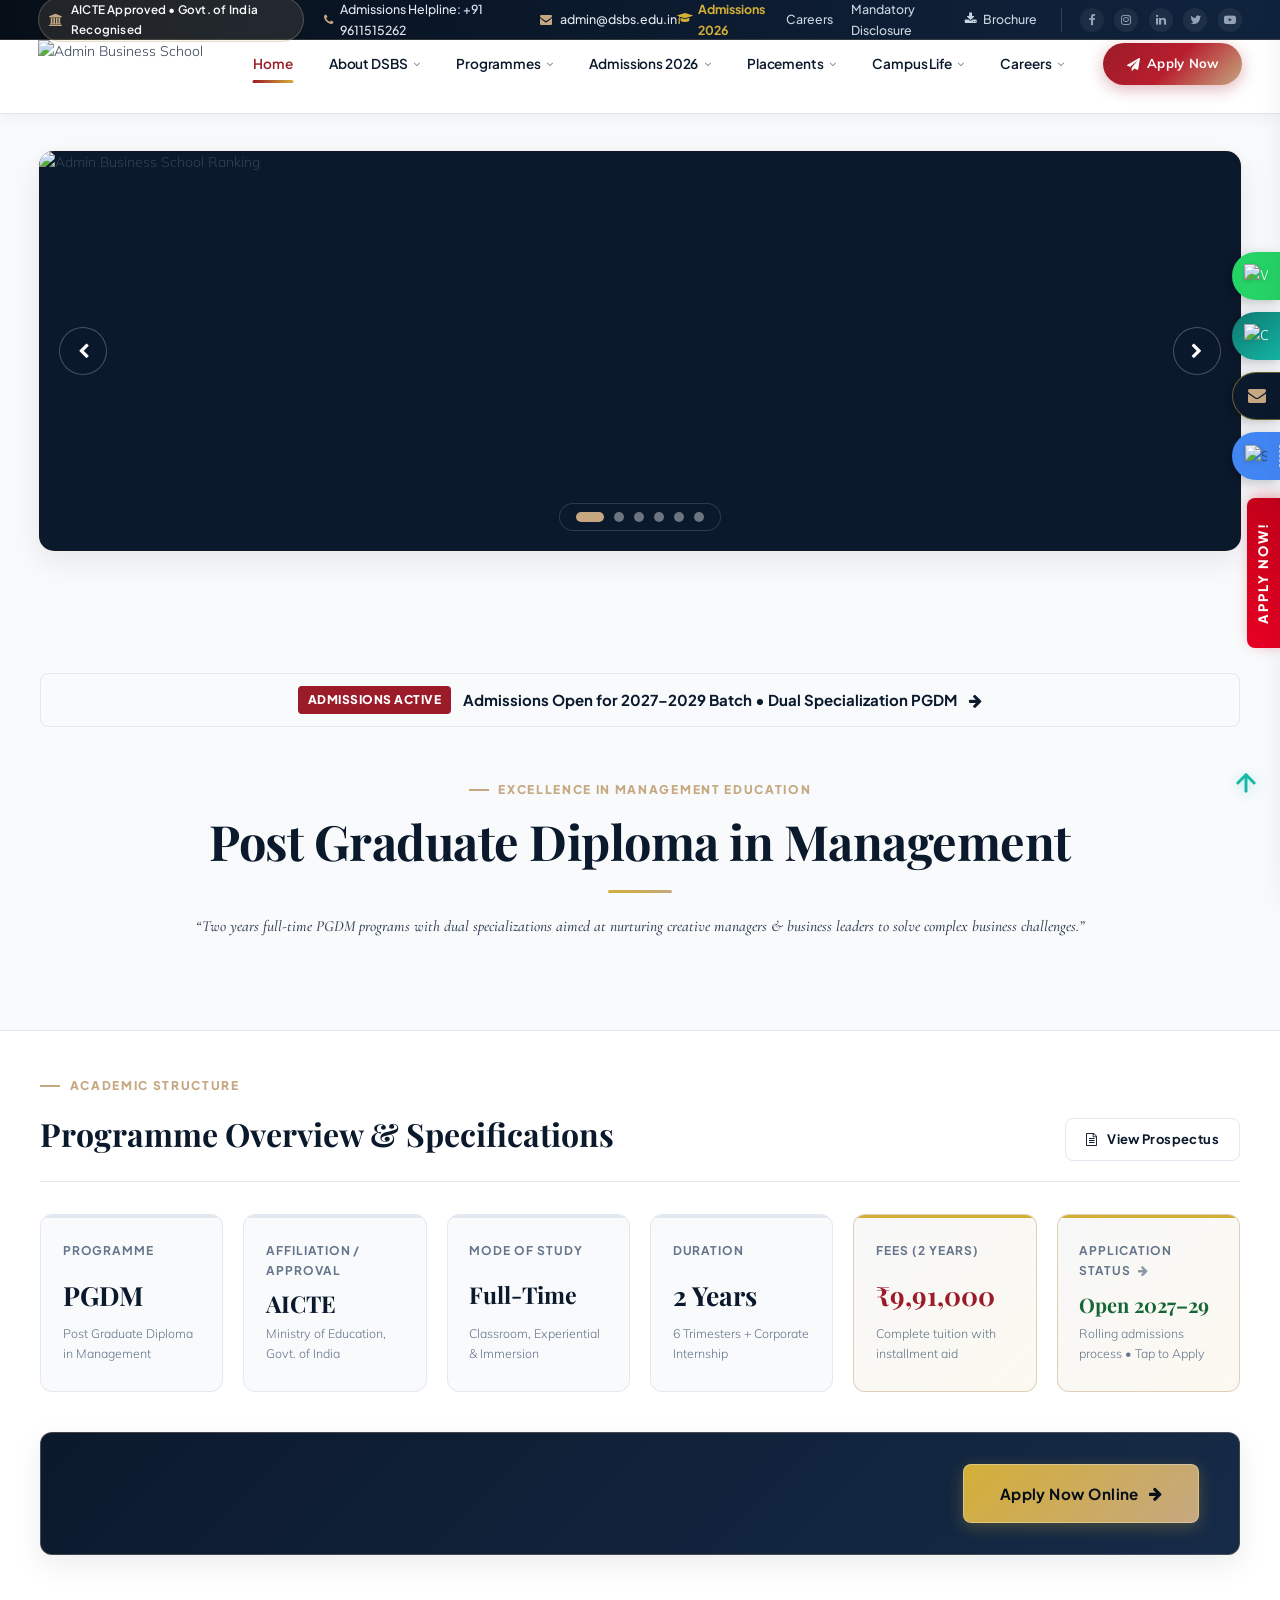
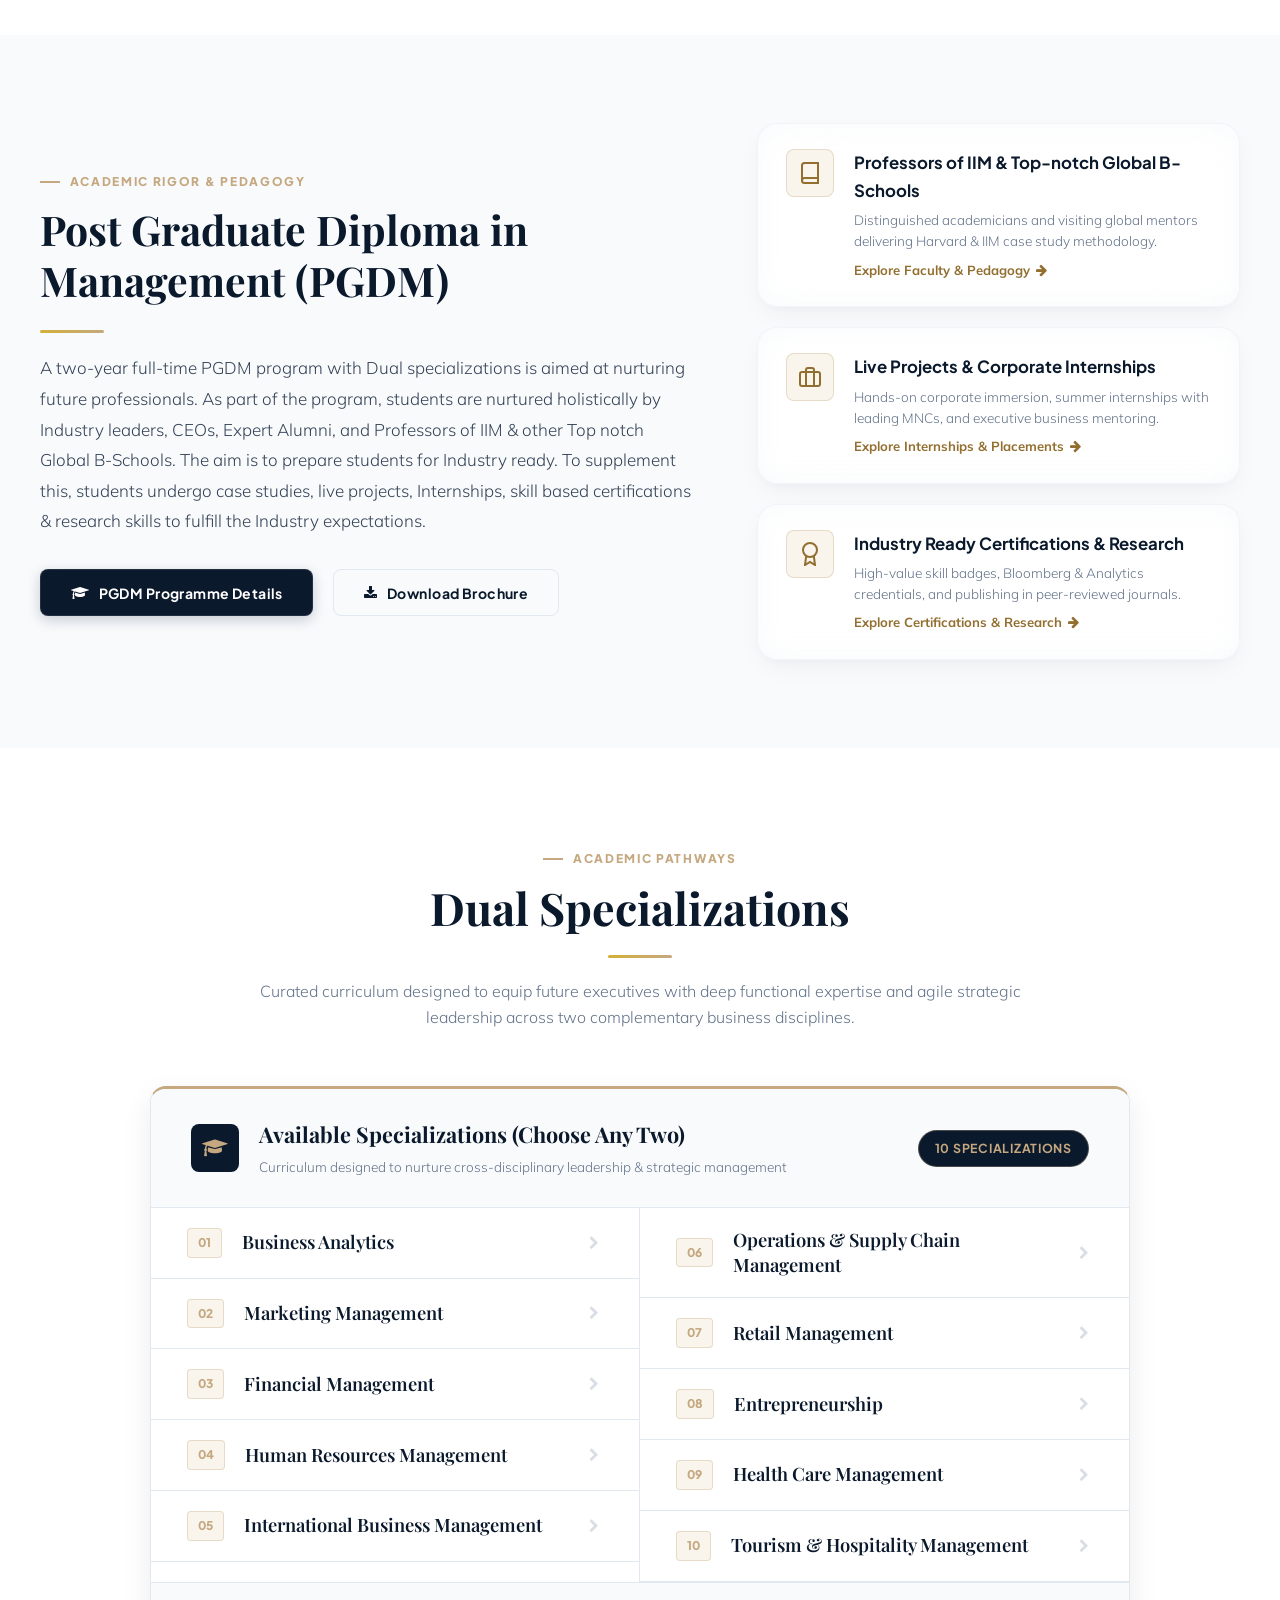
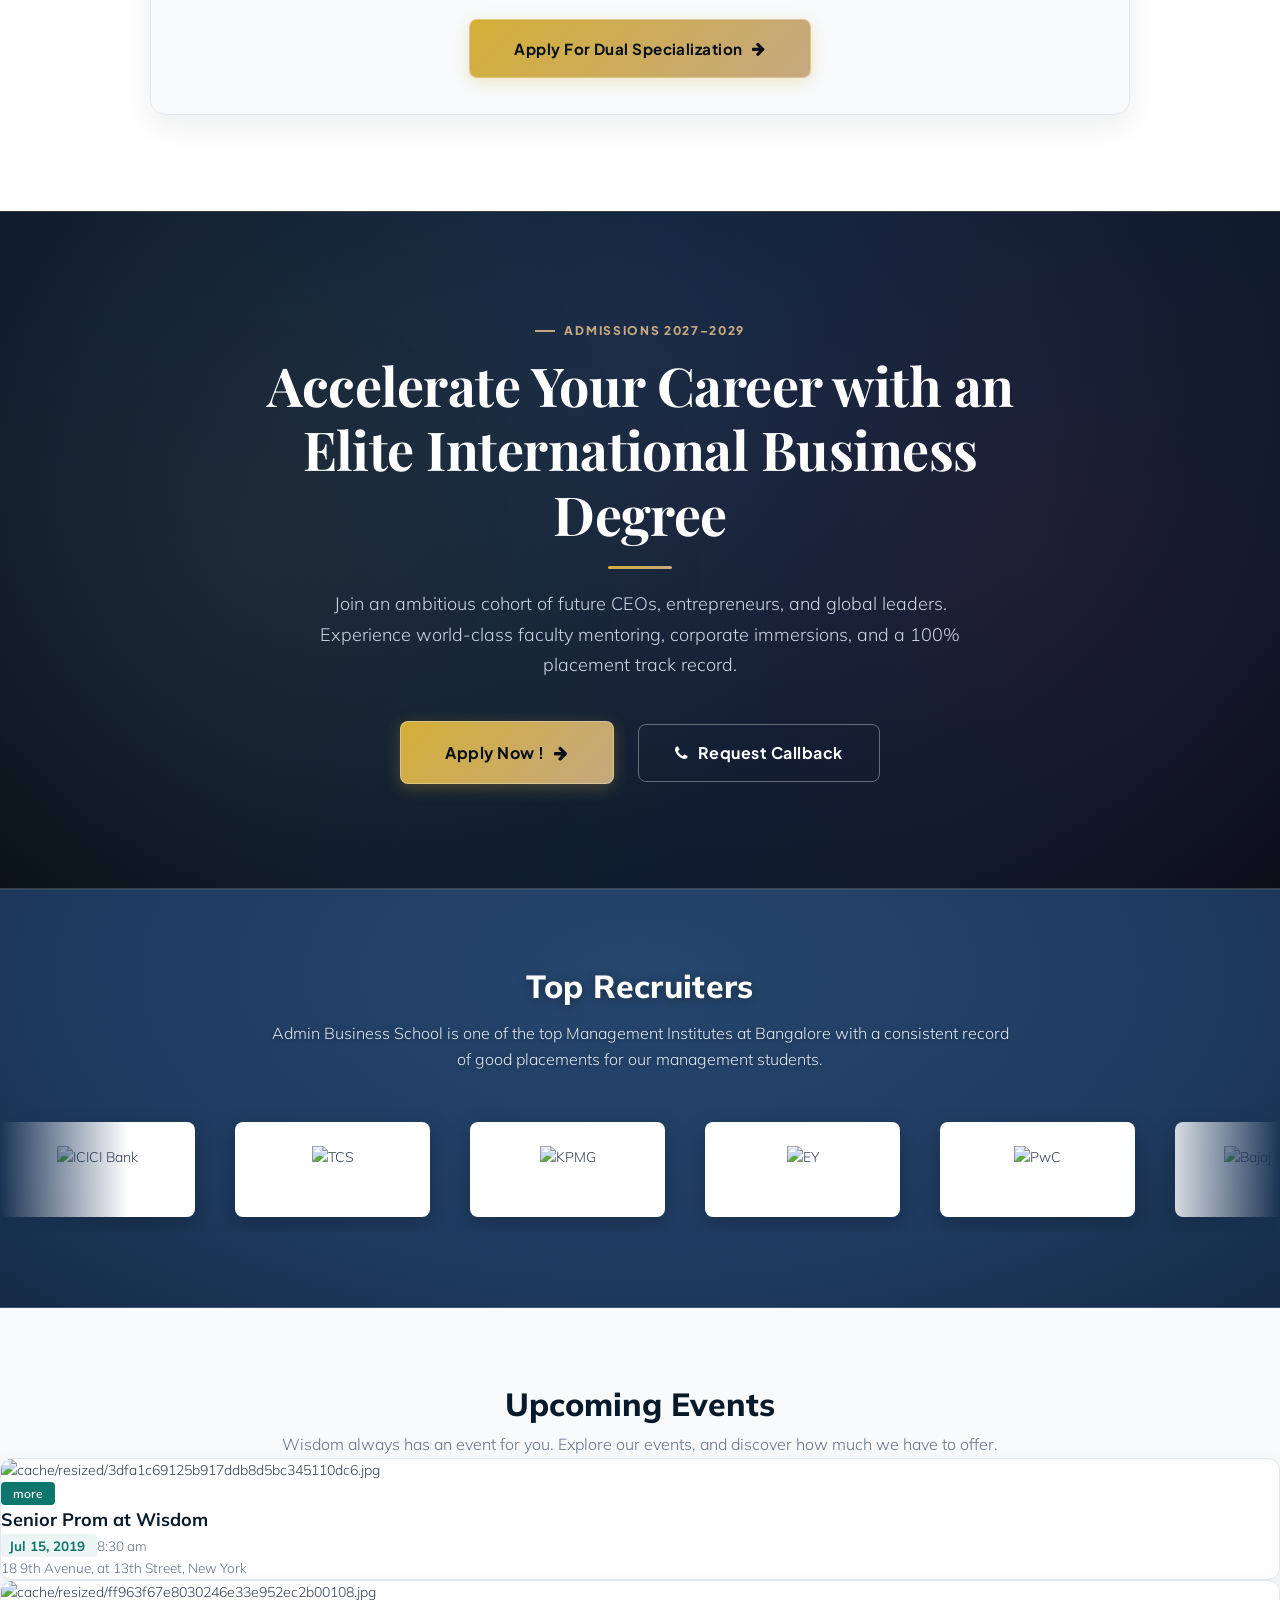
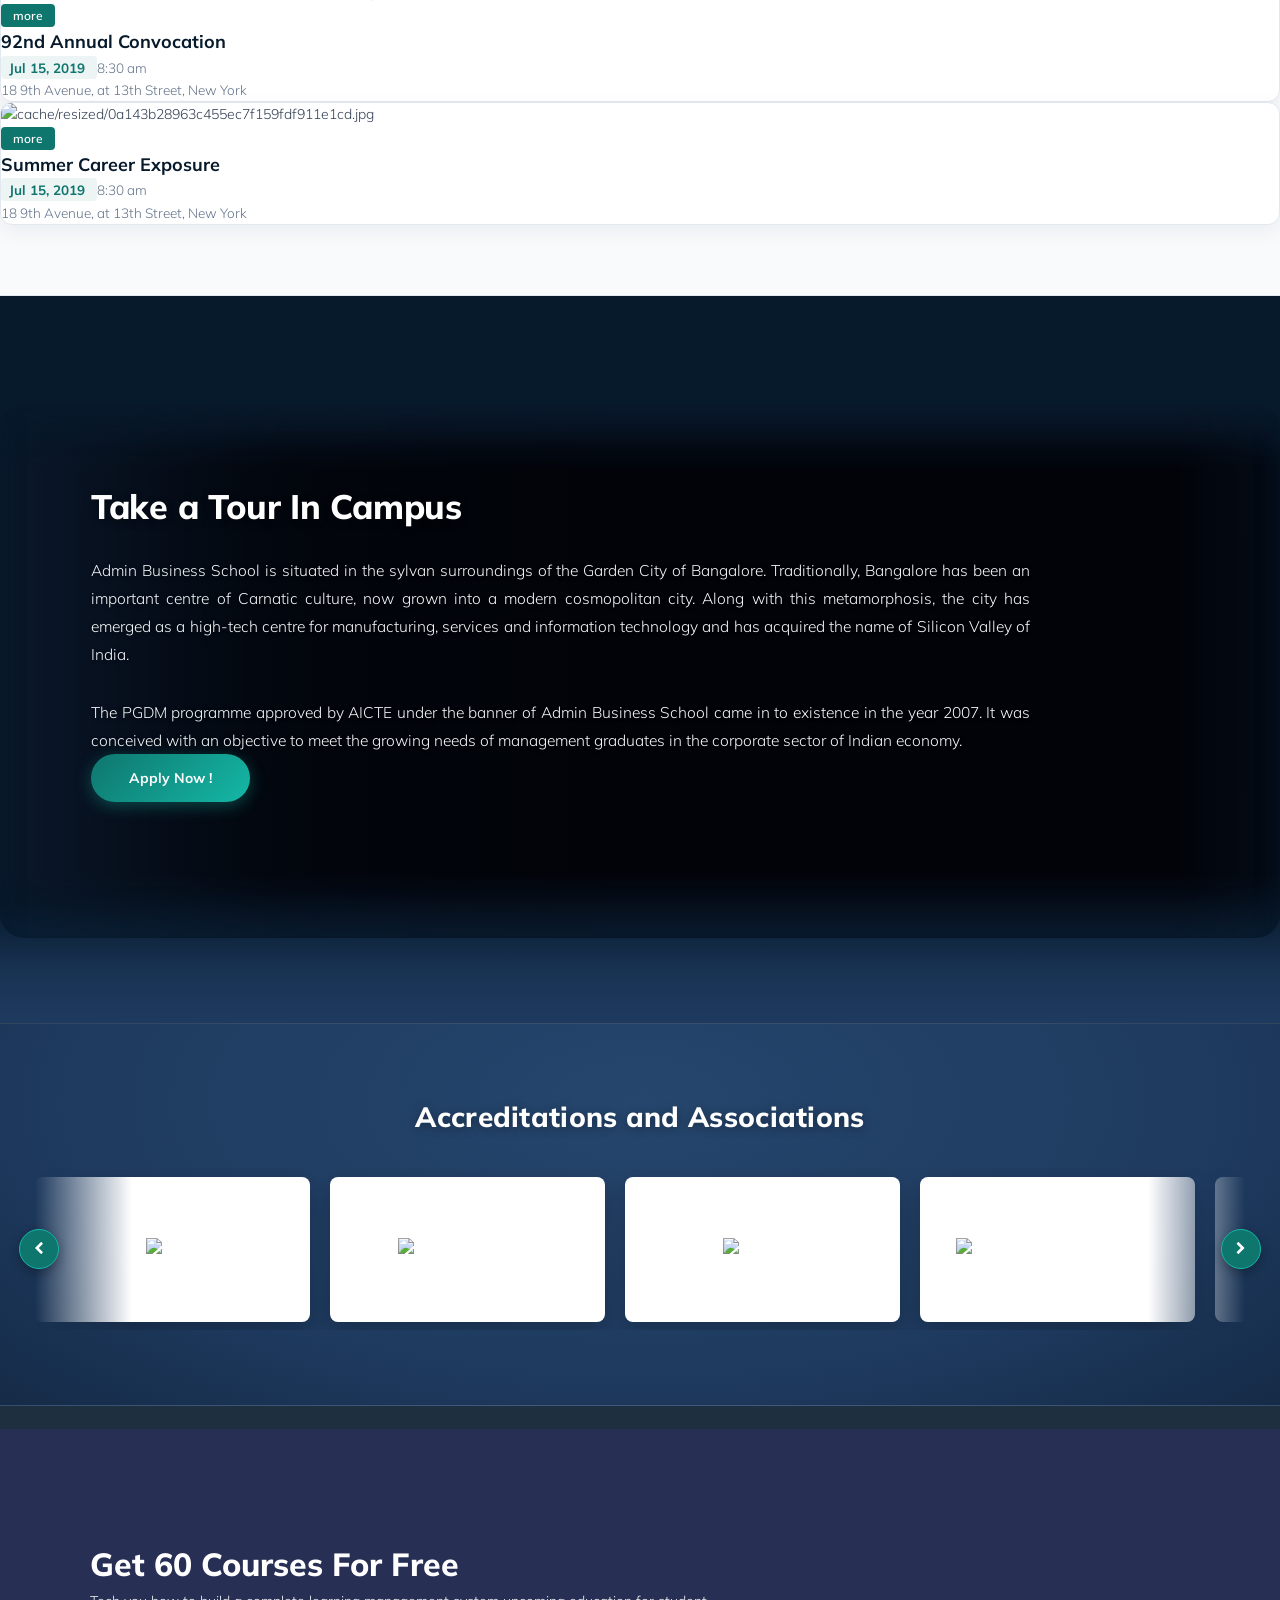
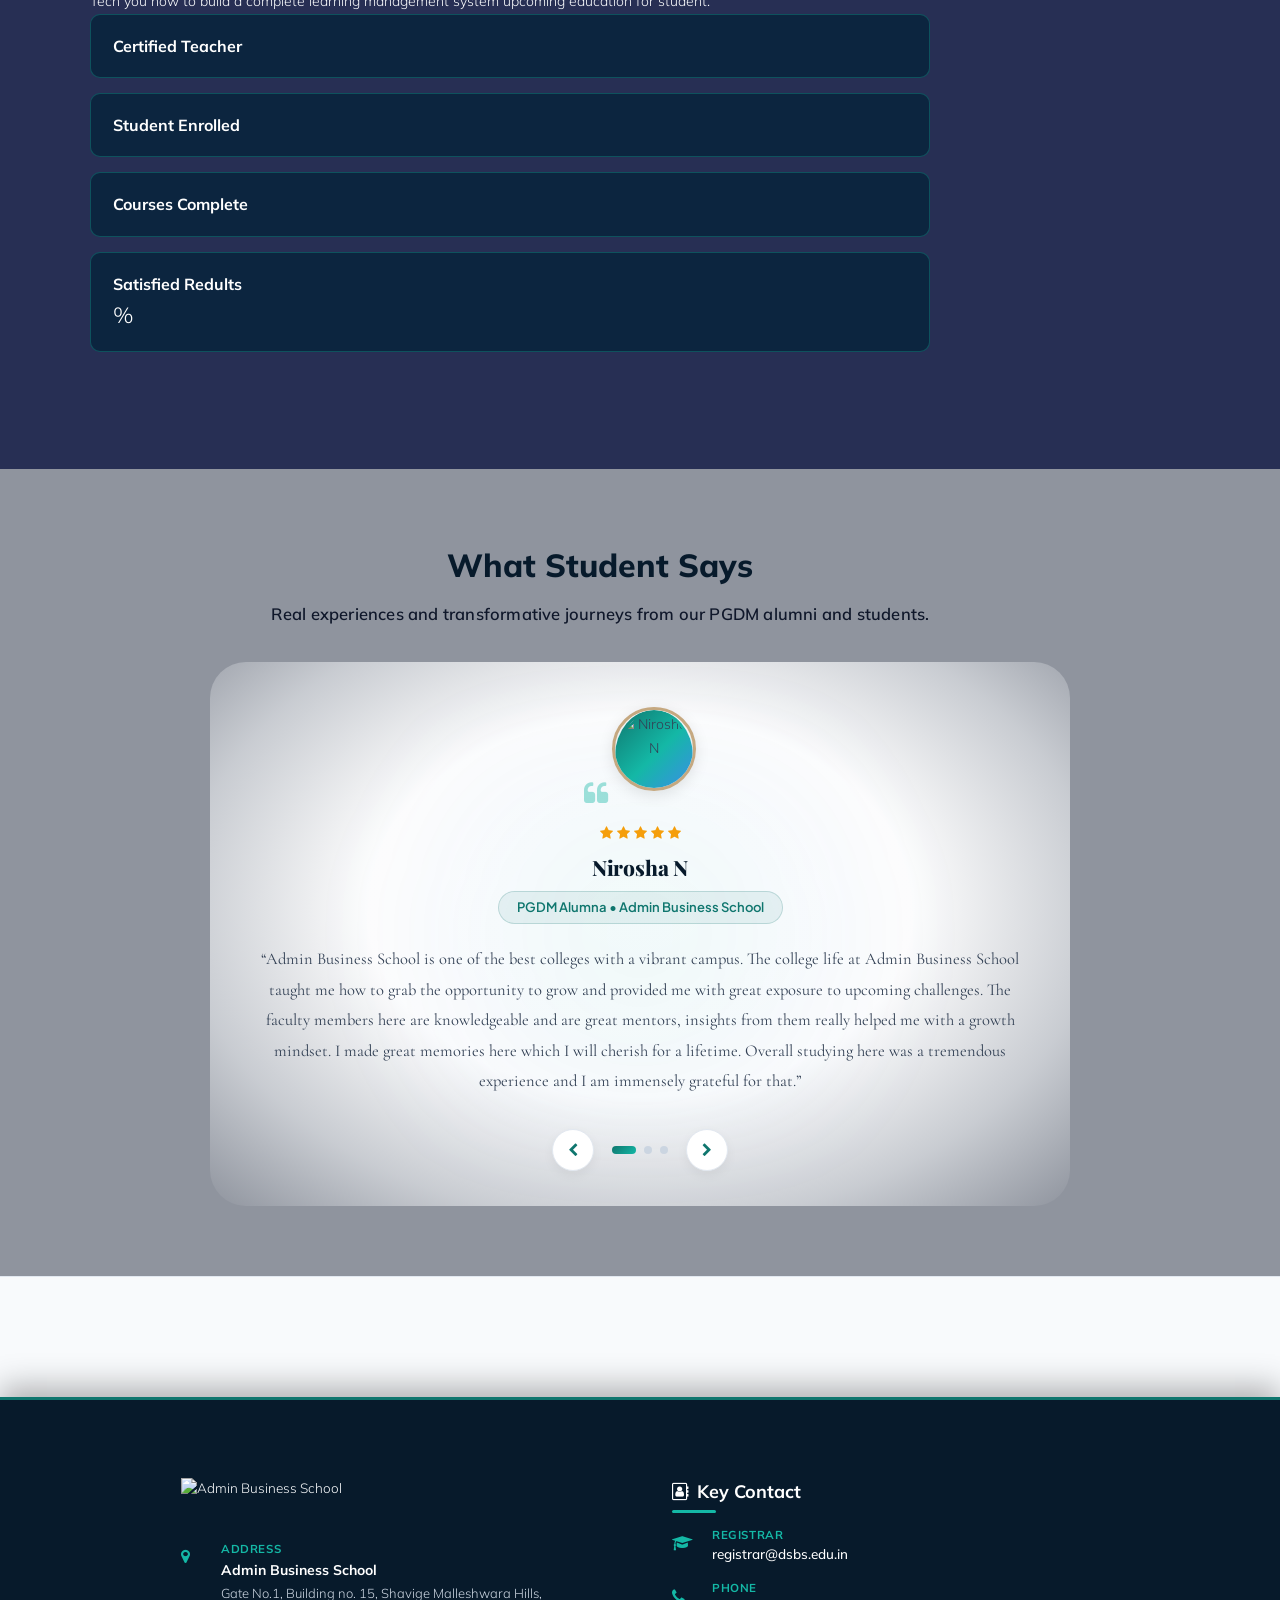
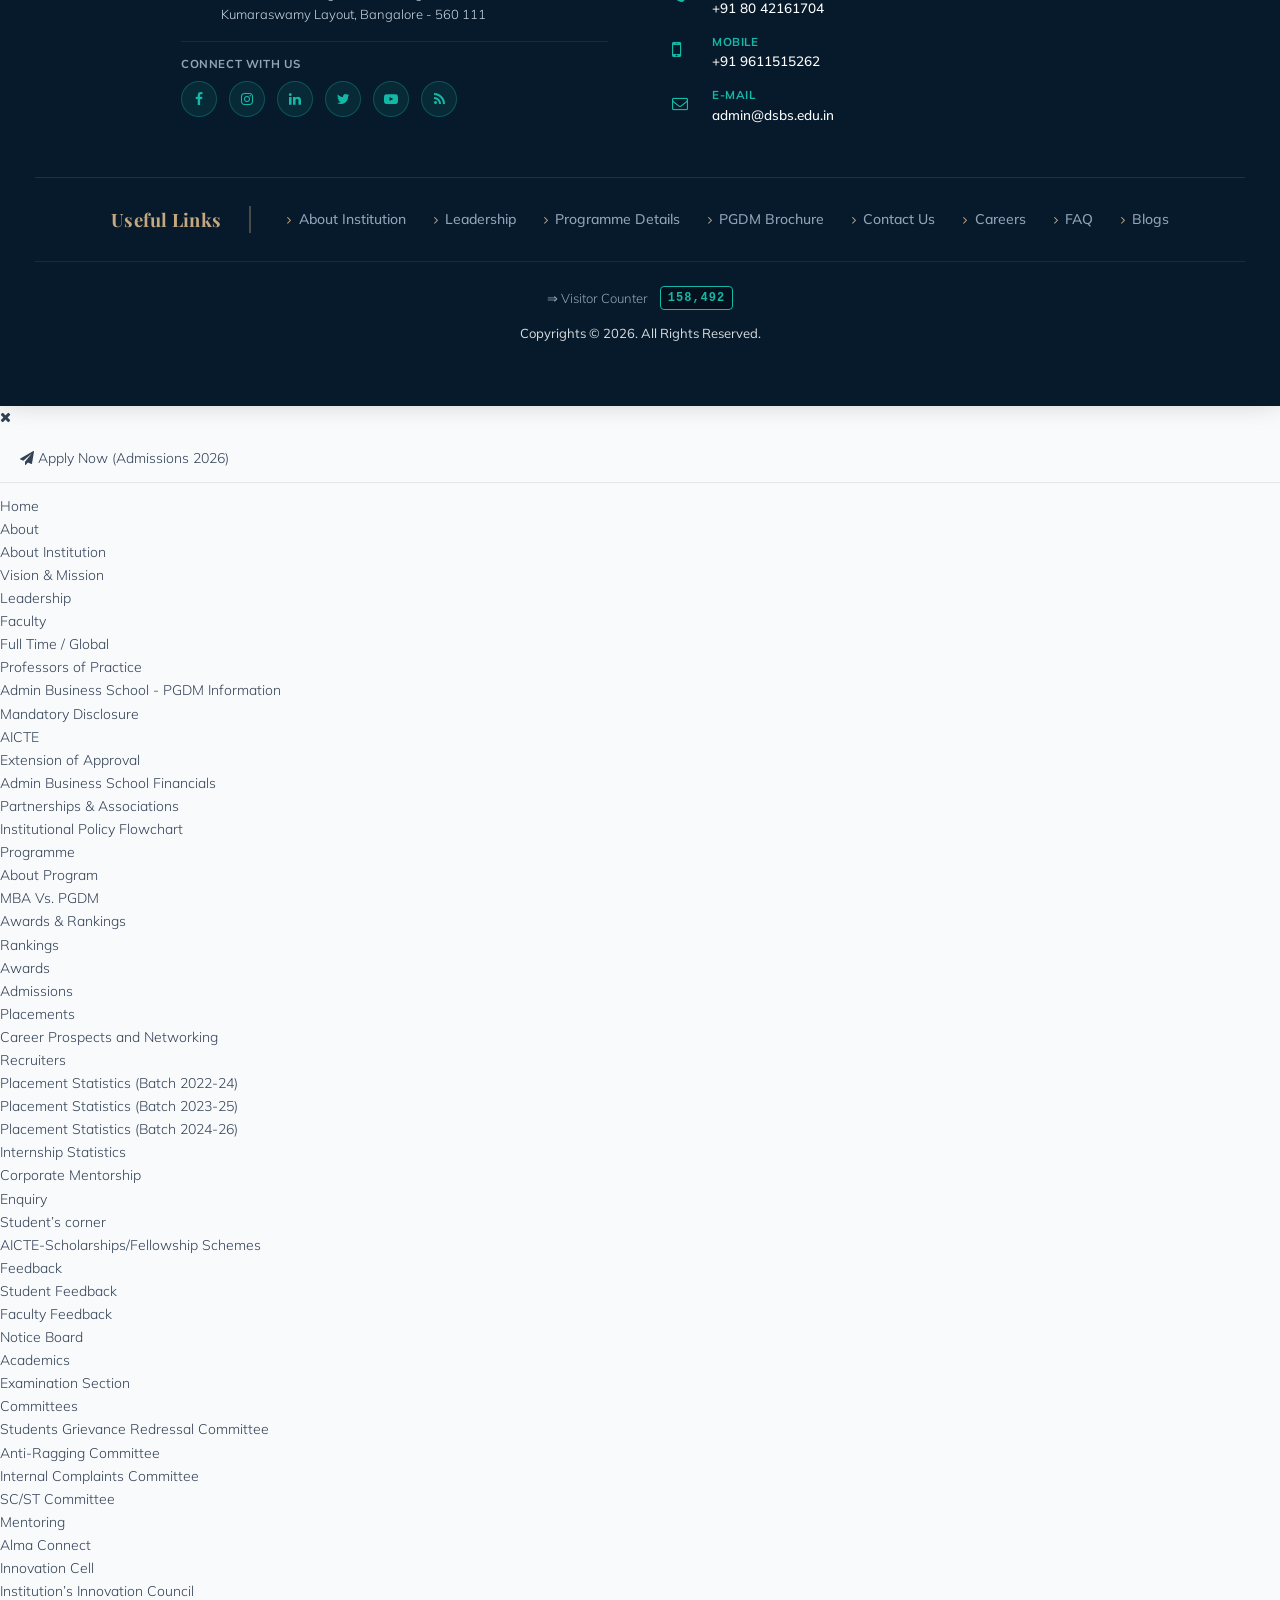
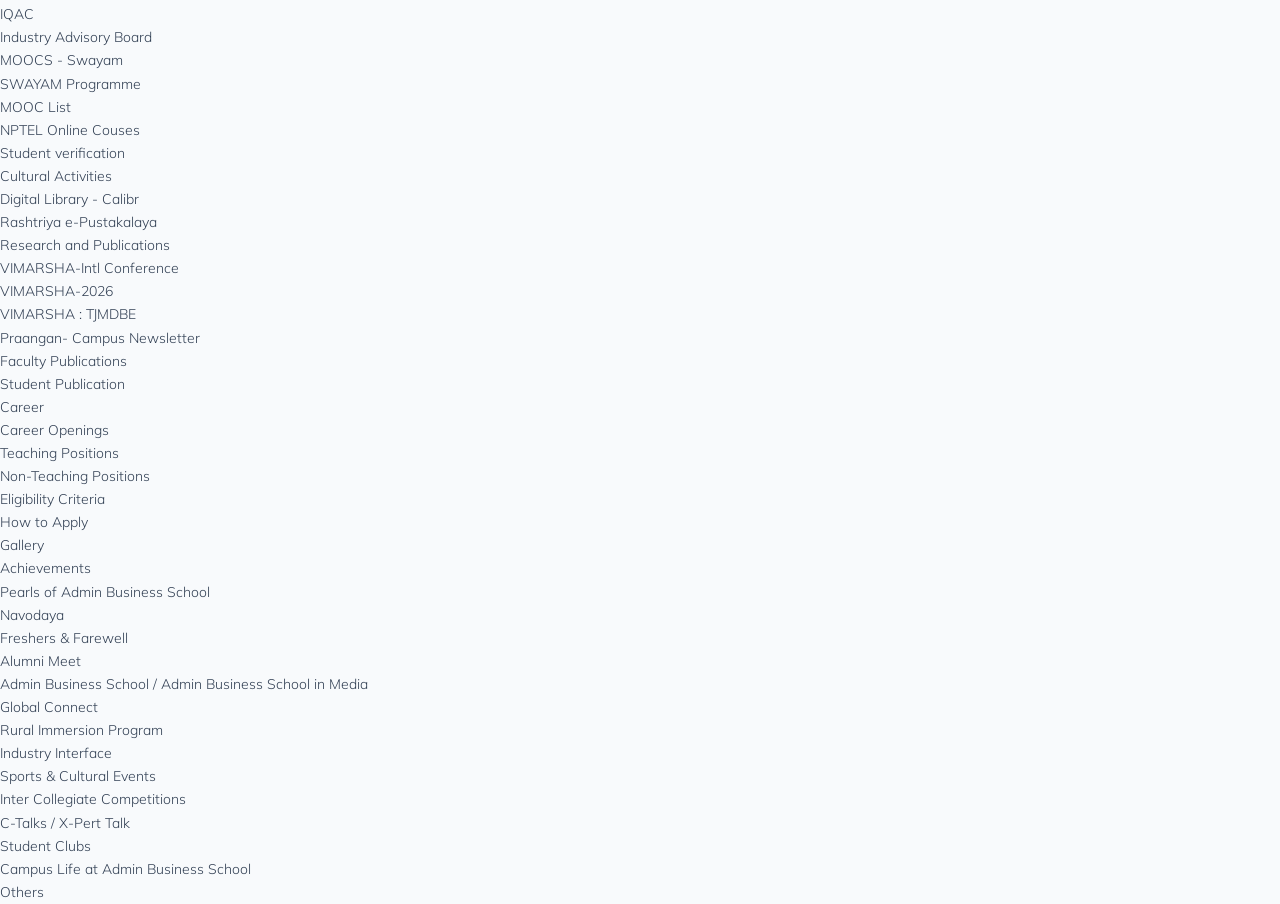
==== index.html @ 0966a2d8 "feat: add elite institutional design system CSS, careers page, and update site navigation" ====
<!DOCTYPE html>

<html dir="ltr" lang="en-gb" prefix="og: http://ogp.me/ns#">
<head>
<meta content="width=device-width, initial-scale=1, shrink-to-fit=no" name="viewport"/>
<link href="https://dsbs.edu.in/" rel="canonical"/>
<meta charset="utf-8"/>
<meta content="management studies, pgdm, mba, business school, business studies" name="keywords"/>
<meta content="The PGDM program approved by AICTE under the banner of Admin Business School. Admin Business School came in to existence in the year 2007." name="description"/>
<meta content="Joomla! - Open Source Content Management" name="generator"/>
<title>Admin Business School | PGDM | Management Studies</title>
<link href="/images/favicon.ico" rel="shortcut icon" type="image/vnd.microsoft.icon"/>
<link href="https://cdn.jsdelivr.net/npm/simple-line-icons@2.4.1/css/simple-line-icons.css" rel="stylesheet"/>
<link href="assets/css/k2.css" rel="stylesheet"/>
<link href="assets/css/font-awesome.min.css" rel="stylesheet"/>
<link href="assets/css/animate.min.css" rel="stylesheet"/>
<link href="assets/css/sppagebuilder.css" rel="stylesheet"/>
<link href="assets/css/sppagecontainer.css" rel="stylesheet"/>
<link href="assets/css/animate.css" rel="stylesheet"/>
<link href="assets/css/content_slider.css" rel="stylesheet"/>
<link href="assets/css/magnific-popup.css" rel="stylesheet"/>
<link href="assets/css/carousel.css" rel="stylesheet"/>
<link href="assets/css/owl.carousel.css" rel="stylesheet"/>
<link href="assets/css/styles.css" rel="stylesheet"/>
<link href="assets/css/styles-responsive.css" rel="stylesheet"/>
<link href="assets/css/counter.css" rel="stylesheet"/>
<link href="assets/css/style.css" rel="stylesheet"/>
<link href="assets/css/content.css" rel="stylesheet"/>
<link href="//fonts.googleapis.com/css?family=Muli:100,100i,300,300i,400,400i,500,500i,700,700i,900,900i&amp;display=swap&amp;subset=vietnamese" rel="stylesheet"/>
<link href="assets/css/bootstrap.min.css" rel="stylesheet"/>
<link href="assets/css/owl.carousel.css" rel="stylesheet"/>
<link href="assets/css/slick.css" rel="stylesheet"/>
<link href="assets/css/font-awesome.min.css" rel="stylesheet"/>
<link href="assets/css/template.css" rel="stylesheet"/>
<link href="assets/css/preset2.css" rel="stylesheet"/>
<link href="assets/css/custom.css" rel="stylesheet"/>
<link href="assets/css/shortcodes.css" rel="stylesheet"/>
<link href="assets/css/modal.css" rel="stylesheet"/>
<link href="assets/css/elite-dsbs.css" rel="stylesheet"/>
<style>



#ytc6ac601518bba116670966951791361361 .yt-counter-icon{float:left; margin-right:10px}#ytc6ac601518bba116670966951791361361 {background-color:transparent;border:0px solid #DDD;}#ytc6ac601518bba116670966951791361361 .yt-counter-number {font-size: 22px; color:#fff; }#ytc6ac601518bba116670966951791361361 .yt-counter-text {color:#fff; font-size: 22px;}#ytc6ac601518bba116670966951791361361 i {color:#444;font-size:22px; line-height: 1.42857;}#ytc6ac601518bba116670966951791361361 {overflow:auto;}
#ytc6ac601518bcc019791556581791361361 .yt-counter-icon{float:left; margin-right:10px}#ytc6ac601518bcc019791556581791361361 {background-color:transparent;border:0px solid #DDD;}#ytc6ac601518bcc019791556581791361361 .yt-counter-number {font-size: 22px; color:#fff; }#ytc6ac601518bcc019791556581791361361 .yt-counter-text {color:#fff; font-size: 22px;}#ytc6ac601518bcc019791556581791361361 i {color:#444;font-size:22px; line-height: 1.42857;}#ytc6ac601518bcc019791556581791361361 {overflow:auto;}
#ytc6ac601518bdd017255128301791361361 .yt-counter-icon{float:left; margin-right:10px}#ytc6ac601518bdd017255128301791361361 {background-color:transparent;border:0px solid #DDD;}#ytc6ac601518bdd017255128301791361361 .yt-counter-number {font-size: 22px; color:#fff; }#ytc6ac601518bdd017255128301791361361 .yt-counter-text {color:#fff; font-size: 22px;}#ytc6ac601518bdd017255128301791361361 i {color:#444;font-size:22px; line-height: 1.42857;}#ytc6ac601518bdd017255128301791361361 {overflow:auto;}
#ytc6ac601518bee55740913941791361361 .yt-counter-icon{float:left; margin-right:10px}#ytc6ac601518bee55740913941791361361 {background-color:transparent;border:0px solid #DDD;}#ytc6ac601518bee55740913941791361361 .yt-counter-number {font-size: 22px; color:#fff; }#ytc6ac601518bee55740913941791361361 .yt-counter-text {color:#fff; font-size: 22px;}#ytc6ac601518bee55740913941791361361 i {color:#444;font-size:22px; line-height: 1.42857;}#ytc6ac601518bee55740913941791361361 {overflow:auto;}
#yt_tes6ac601518cf5411189553531791361361{background:url();display:block;}#yt_tes6ac601518cf5411189553531791361361 .testimonial-title{color:#1a1c19; text-align:center}#yt_tes6ac601518cf5411189553531791361361 .item{border:0px solid #ccc; }#yt_tes6ac601518cf5411189553531791361361 .item .item-img-avatar{border-radius:50%; width:auto; margin:0 auto; max-width:150px; max-height:150px}
.sp-page-builder .page-content #sp-slide{padding-top: 0px;padding-right: 0px;padding-bottom: 0px;padding-left: 0px;margin-top: 0px;margin-right: 0px;margin-bottom: 0px;margin-left: 0px;}#column-id-1562055850126{box-shadow: 0 0 0 0 #fff;}@media (min-width: 768px) and (max-width: 991px) {#sppb-addon-1562055937053 {}}@media (max-width: 767px) {#sppb-addon-1562055937053 {}}.sp-page-builder .page-content #sp-find-course{padding-top: 0px;padding-right: 0px;padding-bottom: 0px;padding-left: 0px;margin-top: 12px;margin-right: 12px;margin-bottom: 12px;margin-left: 12px;background-color:#f0f0f0;}@media (min-width: 768px) and (max-width: 991px) { .sp-page-builder .page-content #sp-find-course{padding-top: 0px;padding-right: 0px;padding-bottom: 50px;padding-left: 0px;} }@media (max-width: 767px) { .sp-page-builder .page-content #sp-find-course{padding-top: 0px;padding-right: 0px;padding-bottom: 40px;padding-left: 0px;} }#column-id-1562056026520{box-shadow: 0 0 0 0 #fff;}@media (min-width: 768px) and (max-width: 991px) {#sppb-addon-1562056026525 {}}@media (max-width: 767px) {#sppb-addon-1562056026525 {}}#column-id-1562056026521{box-shadow: 0 0 0 0 #fff;}@media (min-width: 768px) and (max-width: 991px) {#sppb-addon-1562056026528 {}}@media (max-width: 767px) {#sppb-addon-1562056026528 {}}.sp-page-builder .page-content #section-id-1562059641286{padding-top: 75px;padding-right: 0px;padding-bottom: 70px;padding-left: 0px;margin-top: 0px;margin-right: 0px;margin-bottom: 0px;margin-left: 0px;color:#ffffff;background-color:#272f54;}@media (min-width: 768px) and (max-width: 991px) { .sp-page-builder .page-content #section-id-1562059641286{padding-top: 50px;padding-right: 0px;padding-bottom: 50px;padding-left: 0px;} }@media (max-width: 767px) { .sp-page-builder .page-content #section-id-1562059641286{padding-top: 50px;padding-right: 0px;padding-bottom: 50px;padding-left: 0px;} }#column-id-1562059641285{box-shadow: 0 0 0 0 #fff;}@media (min-width: 768px) and (max-width: 991px) {#sppb-addon-1562059976051 {}}@media (max-width: 767px) {#sppb-addon-1562059976051 {}}.sp-page-builder .page-content #upcoming-event{padding-top: 60px;padding-right: 0px;padding-bottom: 40px;padding-left: 0px;margin-top: 0px;margin-right: 0px;margin-bottom: 0px;margin-left: 0px;}.sp-page-builder .page-content #upcoming-event .sppb-section-title .sppb-title-heading {font-size:40px;line-height: 40px;margin-bottom:60px;}.sp-page-builder .page-content #upcoming-event .sppb-section-title .sppb-title-subheading {font-size:14px;}#column-id-1562215089395{box-shadow: 0 0 0 0 #fff;}@media (min-width: 768px) and (max-width: 991px) {#sppb-addon-1563173224028 {}}@media (max-width: 767px) {#sppb-addon-1563173224028 {}}.sp-page-builder .page-content #section-id-1562126461465{padding-top: 0px;padding-right: 0px;padding-bottom: 0px;padding-left: 0px;margin-top: 0px;margin-right: 0px;margin-bottom: 0px;margin-left: 0px;}#column-id-1562126461464{box-shadow: 0 0 0 0 #fff;}@media (min-width: 768px) and (max-width: 991px) {#sppb-addon-1562126461468 {}}@media (max-width: 767px) {#sppb-addon-1562126461468 {}}.sp-page-builder .page-content #video-tour-area{padding-top: 0px;padding-right: 0px;padding-bottom: 0px;padding-left: 0px;margin-top: 0px;margin-right: 0px;margin-bottom: 0px;margin-left: 0px;background-image:url(images/img_parallax.jpg);background-repeat:no-repeat;background-size:cover;background-attachment:fixed;background-position:50% 50%;}#column-id-1562208262468{box-shadow: 0 0 0 0 #fff;}@media (min-width: 768px) and (max-width: 991px) {#sppb-addon-1563265851449 {}}@media (max-width: 767px) {#sppb-addon-1563265851449 {}}#column-id-1562208262469{padding-top: 75px;padding-right: 250px;padding-bottom: 136px;padding-left: 91px;box-shadow: 0 0 0 0 #fff;background-color:#0B192C;}@media (min-width: 768px) and (max-width: 991px) { #column-id-1562208262469{padding-top: 0px;padding-right: 0px;padding-bottom: 0px;padding-left: 0px;} }@media (max-width: 767px) { #column-id-1562208262469{padding-top: 0px;padding-right: 0px;padding-bottom: 0px;padding-left: 0px;} }@media (min-width: 768px) and (max-width: 991px) {#sppb-addon-1562208262476 {}}@media (max-width: 767px) {#sppb-addon-1562208262476 {}}.sp-page-builder .page-content #section-id-1660887461209{padding-top: 45px;padding-right: 0px;padding-bottom: 70px;padding-left: 0px;margin-top: 0px;margin-right: 0px;margin-bottom: 0px;margin-left: 0px;color:#ffffff;background-color:#272f54;}@media (min-width: 768px) and (max-width: 991px) { .sp-page-builder .page-content #section-id-1660887461209{padding-top: 50px;padding-right: 0px;padding-bottom: 50px;padding-left: 0px;} }@media (max-width: 767px) { .sp-page-builder .page-content #section-id-1660887461209{padding-top: 50px;padding-right: 0px;padding-bottom: 50px;padding-left: 0px;} }#column-id-1660887461210{box-shadow: 0 0 0 0 #fff;}@media (min-width: 768px) and (max-width: 991px) {#sppb-addon-1660887461211 {}}@media (max-width: 767px) {#sppb-addon-1660887461211 {}}.sp-page-builder .page-content #courses-free{padding-top: 0px;padding-right: 0px;padding-bottom: 0px;padding-left: 0px;margin-top: 0px;margin-right: 0px;margin-bottom: 0px;margin-left: 0px;background-image:url(images/img_parallax2.jpg);background-repeat:no-repeat;background-size:cover;background-attachment:fixed;background-position:50% 50%;}#column-id-1562223643563{padding-top: 0px;padding-right: 0px;padding-bottom: 0px;padding-left: 0px;box-shadow: 0 0 0 0 #fff;}@media (min-width: 768px) and (max-width: 991px) { #column-id-1562223643563{padding-top: 0px;padding-right: 0px;padding-bottom: 0px;padding-left: 0px;} }@media (max-width: 767px) { #column-id-1562223643563{padding-top: 0px;padding-right: 0px;padding-bottom: 0px;padding-left: 0px;} }@media (min-width: 768px) and (max-width: 991px) {#sppb-addon-1563265851444 {}}@media (max-width: 767px) {#sppb-addon-1563265851444 {}}#column-id-1562223643565{padding-top: 109px;padding-right: 350px;padding-bottom: 102px;padding-left: 90px;color:#fff;background-color:#272f54;}@media (min-width: 768px) and (max-width: 991px) {#sppb-addon-1562225107639 {}}@media (max-width: 767px) {#sppb-addon-1562225107639 {}}.sp-page-builder .page-content #testimonial-area{padding-top: 65px;padding-right: 0px;padding-bottom: 44px;padding-left: 0px;margin-top: 0px;margin-right: 0px;margin-bottom: 0px;margin-left: 0px;background-image:url(images/bg-testimonial.jpg);background-repeat:no-repeat;background-size:cover;background-attachment:fixed;background-position:50% 50%;}.sp-page-builder .page-content #testimonial-area .sppb-section-title .sppb-title-heading {font-size:40px;line-height: 40px;margin-bottom:55px;}@media (min-width: 768px) and (max-width: 991px) { .sp-page-builder .page-content #testimonial-area .sppb-section-title .sppb-title-heading {font-size:34px;line-height: 34px;margin-bottom:48px;}}@media (max-width: 767px) { .sp-page-builder .page-content #testimonial-area .sppb-section-title .sppb-title-heading {font-size:34px;line-height: 34px;margin-bottom:48px;}}#column-id-1562234051665{box-shadow: 0 0 0 0 #fff;}@media (min-width: 768px) and (max-width: 991px) {#sppb-addon-1562234051669 {}}@media (max-width: 767px) {#sppb-addon-1562234051669 {}}.sp-page-builder .page-content #blog-area{padding-top: 0px;padding-right: 0px;padding-bottom: 0px;padding-left: 0px;margin-top: 0px;margin-right: 0px;margin-bottom: 0px;margin-left: 0px;background-color:#f0f0f0;}#column-id-1562291975261{box-shadow: 0 0 0 0 #fff;}@media (min-width: 768px) and (max-width: 991px) {#sppb-addon-1562291975265 {}}@media (max-width: 767px) {#sppb-addon-1562291975265 {}}
body{font-family: 'Muli', sans-serif;font-size: 14px;font-weight: 300;}

.logo-image {height:90px;}.logo-image-phone {height:90px;}
.logo-image {height:90px;}.logo-image-phone {height:90px;}
#sp-footer{ background-image:url(images/bg-footer.png);background-repeat:no-repeat;background-size:cover;background-attachment:inherit;background-position:50% 50%;color:#ffffff; }
	</style>
<script class="joomla-script-options new" type="application/json">{"csrf.token":"97b7fa25cdf4fd224bcd0783d5cb1153","system.paths":{"root":"","base":""},"joomla.jtext":{"COM_SPPAGEBUILDER_FRONTEND_EDITOR":"Frontend Editor","COM_SPPAGEBUILDER_PREVIEW":"Preview","COM_SPPAGEBUILDER_APPLY":"Apply","COM_SPPAGEBUILDER_CANCEL":"Cancel","COM_SPPAGEBUILDER_MEDIA_MANAGER":"Media Manager","COM_SPPAGEBUILDER_MEDIA_MANAGER_UPLOAD_FILES":"Upload Files","COM_SPPAGEBUILDER_MEDIA_MANAGER_CLOSE":"Close Modal","COM_SPPAGEBUILDER_MEDIA_MANAGER_INSERT":"Insert","COM_SPPAGEBUILDER_MEDIA_MANAGER_SEARCH":"Search","COM_SPPAGEBUILDER_MEDIA_MANAGER_CANCEL":"Cancel","COM_SPPAGEBUILDER_MEDIA_MANAGER_DELETE":"Delete","COM_SPPAGEBUILDER_MEDIA_MANAGER_CONFIRM_DELETE":"You are about to permanently delete this item. 'Cancel' to stop, 'OK' to delete.","COM_SPPAGEBUILDER_MEDIA_MANAGER_LOAD_MORE":"Load More","COM_SPPAGEBUILDER_MEDIA_MANAGER_UNSUPPORTED_FORMAT":"File format not supported.","COM_SPPAGEBUILDER_MEDIA_MANAGER_BROWSE_MEDIA":"Browse Media","COM_SPPAGEBUILDER_MEDIA_MANAGER_BROWSE_FOLDERS":"Browse Folders","COM_SPPAGEBUILDER_MEDIA_MANAGER_CREATE_FOLDER":"New Folder","COM_SPPAGEBUILDER_ADDON_ICON_SELECT":"Select Icon","COM_SPPAGEBUILDER_MEDIA_MANAGER_ENTER_DIRECTORY_NAME":"Please enter the name of the directory which should be created.","COM_SPPAGEBUILDER_MEDIA_MANAGER_MEDIA_UPLOADING":"Uploading","COM_SPPAGEBUILDER_MEDIA_MANAGER_UPLOAD_FAILED":"Upload Failed","COM_SPPAGEBUILDER_MEDIA_MANAGER_MEDIA_LARGE":"This file is too large to upload.","COM_SPPAGEBUILDER_MEDIA_MANAGER_FILE_NOT_SUPPORTED":"File not supported","COM_SPPAGEBUILDER_ROW_OPTIONS":"Row Options","COM_SPPAGEBUILDER_ADD_NEW_ROW":"Add New Row","COM_SPPAGEBUILDER_DUPLICATE_ROW":"Duplicate row","COM_SPPAGEBUILDER_DISABLE_ROW":"Disable Row","COM_SPPAGEBUILDER_ENABLE_ROW":"Enable Row","COM_SPPAGEBUILDER_COPY_ROW":"Copy Row","COM_SPPAGEBUILDER_ROW_COPIED":"Copied","COM_SPPAGEBUILDER_PASTE_ROW":"Paste Row","COM_SPPAGEBUILDER_DELETE_ROW":"Delete Row","COM_SPPAGEBUILDER_ROW_TOGGLE":"Toggle Row","COM_SPPAGEBUILDER_DELETE_ROW_CONFIRMATION":"Do you really want to delete this row?","COM_SPPAGEBUILDER_ROW_COLUMNS_MANAGEMENT":"Add\/Manage Columns","COM_SPPAGEBUILDER_ROW_COLUMNS_CUSTOM":"Custom","COM_SPPAGEBUILDER_ROW_COLUMNS_GENERATE":"Generate","COM_SPPAGEBUILDER_IMPORT_PAGE":"Import","COM_SPPAGEBUILDER_IMPORT_PAGE_ALT":"Import","COM_SPPAGEBUILDER_EXPORT_PAGE":"Export","COM_SPPAGEBUILDER_PAGE_TEMPLATES":"Page Templates","COM_SPPAGEBUILDER_UNDO":"Undo","COM_SPPAGEBUILDER_REDO":"Redo","COM_SPPAGEBUILDER_SAVE":"Save","COM_SPPAGEBUILDER_SAVE_ROW":"Save Row","COM_SPPAGEBUILDER_ROW_COLUMNS_OPTIONS":"Column Options","COM_SPPAGEBUILDER_DELETE_COLUMN":"Delete Column","COM_SPPAGEBUILDER_ADD_NEW_ADDON":"Add New Addon","COM_SPPAGEBUILDER_ADDON":"Addon","COM_SPPAGEBUILDER_DELETE_ADDON":"Delete Addon","COM_SPPAGEBUILDER_DUPLICATE_ADDON":"Clone Addon","COM_SPPAGEBUILDER_EDIT_ADDON":"Edit Addon","COM_SPPAGEBUILDER_ADDONS_LIST":"Addons List","COM_SPPAGEBUILDER_ALL":"All","COM_SPPAGEBUILDER_MODAL_CLOSE":"Close Modal","COM_SPPAGEBUILDER_DISABLE_COLUMN":"Disable Column","COM_SPPAGEBUILDER_ENABLE_COLUMN":"Enable Column","COM_SPPAGEBUILDER_YES":"Yes","COM_SPPAGEBUILDER_NO":"No","COM_SPPAGEBUILDER_PAGE_TEMPLATES_LIST":"Template List","COM_SPPAGEBUILDER_PAGE_TEMPLATE_LOAD":"Import","COM_SPPAGEBUILDER_ENABLE_ADDON":"Enable Addon","COM_SPPAGEBUILDER_DISABLE_ADDON":"Disable Addon","COM_SPPAGEBUILDER_ADDON_PARENT_COLUMN":"Parent Column","COM_SPPAGEBUILDER_ADD_NEW_INNER_ROW":"Add Inner Row","COM_SPPAGEBUILDER_MOVE_COLUMN":"Move Column","COM_SPPAGEBUILDER_DAY":"Day","COM_SPPAGEBUILDER_DAYS":"Days","COM_SPPAGEBUILDER_HOUR":"Hour","COM_SPPAGEBUILDER_HOURS":"Hours","COM_SPPAGEBUILDER_MINUTE":"Minute","COM_SPPAGEBUILDER_MINUTES":"Minutes","COM_SPPAGEBUILDER_SECOND":"Second","COM_SPPAGEBUILDER_SECONDS":"Seconds","COM_SPPAGEBUILDER_ADDON_OPTIN_FORM_SUBCSCRIBE":"Subscribe","COM_SPPAGEBUILDER_ADDON_AJAX_CONTACT_NAME":"Name","COM_SPPAGEBUILDER_ADDON_AJAX_CONTACT_EMAIL":"Email"}}</script>
<script src="assets/js/jquery.min.js"></script>
<script src="assets/js/jquery-noconflict.js"></script>
<script src="assets/js/jquery-migrate.min.js"></script>
<script src="assets/js/k2.frontend.js"></script>
<script src="assets/js/core.js"></script>
<script src="assets/js/sppagebuilder.js"></script>
<script src="assets/js/content_slider.js"></script>
<script src="assets/js/magnific-popup.js"></script>
<script src="assets/js/owl.carousel.js"></script>
<script src="assets/js/jquery.appear.js"></script>
<script src="assets/js/countUp.js"></script>
<script src="assets/js/popper.min.js"></script>
<script src="assets/js/bootstrap.min.js"></script>
<script src="assets/js/owl.carousel.js"></script>
<script src="assets/js/slick.min.js"></script>
<script src="assets/js/main.js"></script>
<script src="assets/js/prettify.js"></script>
<script src="assets/js/shortcodes.js"></script>
<script src="assets/js/mootools-core.js"></script>
<script src="assets/js/mootools-more.js"></script>
<script src="assets/js/modal.js"></script>
<script>


		    jQuery(document).ready(function ($) {

				// Enable carousels

					jQuery('.ytc6ac6014dcd3c012075012671791361357.yt-carousel').each(function () {

						// Prepare data

						var $carousel = $(this),

							$slides = $('.ytc6ac6014dcd3c012075012671791361357.yt-carousel-slides'),

							$slide = $('.ytc6ac6014dcd3c012075012671791361357.yt-carousel-slide'),

							data = $carousel.data();

						// Apply Swiper

						var $owlCarousel = $slides.owlCarousel({

							responsiveClass: true,

							mouseDrag: true,

							autoplayTimeout: data.delay * 1000,

							smartSpeed: data.speed * 1000,

							lazyLoad: (data.lazyload == 'yes') ? true : false,

							autoplay: (data.autoplay == 'yes') ? true : false,

							autoplayHoverPause: (data.hoverpause == 'yes') ? true : false,

							center: (data.center == 'yes') ? true : false,

							loop: (data.loop == 'yes') ? true : false,

							margin: data.margin,

							navText: ['',''],

							rtl: false,

                            dots: (data.pagination == 'yes') ? true : false,

                            nav: (data.arrows == 'yes') ? true : false,

							responsive:{

						        0:{

						            items: data.items_column4,

						            margin: 0,

						            nav: (data.items > data.items_column4) ? true : false

						        },

                                480: {

                                    items: data.items_column3,

                                    nav: (data.items > data.items_column3) ? true : false

                                },

                                768: {

                                    items: data.items_column2,

                                    nav: (data.items > data.items_column2) ? true : false

                                },

                                992: { 

                                    items: data.items_column1,

                                    nav: (data.items > data.items_column1) ? true : false

                                },

                                1200: {

                                    items: data.items_column0,

                                    nav: (data.items > data.items_column0) ? true : false

                                }

						    }

                           

						});

                        $('.yt-carousel .yt-carousel-slides .owl-controls').insertAfter('.custom.course-category-area .wow p');

						// Lightbox for galleries (slider, carousel, custom_gallery)

						$(this).find('.yt-lightbox-item').magnificPopup({

							type: 'image',

							mainClass: 'mfp-zoom-in mfp-img-mobile',

							tLoading: '', // remove text from preloader

							removalDelay: 400, //delay removal by X to allow out-animation

							gallery: {

								enabled: true,

								navigateByImgClick: true,

								preload: [0, 1] // Will preload 0 - before current, and 1 after the current image

							},

							callbacks: {

								open: function() {

									//overwrite default prev + next function. Add timeout for css3 crossfade animation

									$.magnificPopup.instance.next = function() {

										var self = this;

										self.wrap.removeClass('mfp-image-loaded');

										setTimeout(function() { $.magnificPopup.proto.next.call(self); }, 120);

									}

									$.magnificPopup.instance.prev = function() {

										var self = this;

										self.wrap.removeClass('mfp-image-loaded');

										setTimeout(function() { $.magnificPopup.proto.prev.call(self); }, 120);

									}

								},

								imageLoadComplete: function() {

									var self = this;

									setTimeout(function() { self.wrap.addClass('mfp-image-loaded'); }, 16);

								}

							}

						});



					});

				});

		


		    jQuery(document).ready(function ($) {

				// Enable carousels

					jQuery('.ytc6ac6014e814d016598252131791361358.yt-carousel').each(function () {

						// Prepare data

						var $carousel = $(this),

							$slides = $('.ytc6ac6014e814d016598252131791361358.yt-carousel-slides'),

							$slide = $('.ytc6ac6014e814d016598252131791361358.yt-carousel-slide'),

							data = $carousel.data();

						// Apply Swiper

						var $owlCarousel = $slides.owlCarousel({

							responsiveClass: true,

							mouseDrag: true,

							autoplayTimeout: data.delay * 1000,

							smartSpeed: data.speed * 1000,

							lazyLoad: (data.lazyload == 'yes') ? true : false,

							autoplay: (data.autoplay == 'yes') ? true : false,

							autoplayHoverPause: (data.hoverpause == 'yes') ? true : false,

							center: (data.center == 'yes') ? true : false,

							loop: (data.loop == 'yes') ? true : false,

							margin: data.margin,

							navText: ['',''],

							rtl: false,

                            dots: (data.pagination == 'yes') ? true : false,

                            nav: (data.arrows == 'yes') ? true : false,

							responsive:{

						        0:{

						            items: data.items_column4,

						            margin: 0,

						            nav: (data.items > data.items_column4) ? true : false

						        },

                                480: {

                                    items: data.items_column3,

                                    nav: (data.items > data.items_column3) ? true : false

                                },

                                768: {

                                    items: data.items_column2,

                                    nav: (data.items > data.items_column2) ? true : false

                                },

                                992: { 

                                    items: data.items_column1,

                                    nav: (data.items > data.items_column1) ? true : false

                                },

                                1200: {

                                    items: data.items_column0,

                                    nav: (data.items > data.items_column0) ? true : false

                                }

						    }

                           

						});

                        $('.yt-carousel .yt-carousel-slides .owl-controls').insertAfter('.custom.course-category-area .wow p');

						// Lightbox for galleries (slider, carousel, custom_gallery)

						$(this).find('.yt-lightbox-item').magnificPopup({

							type: 'image',

							mainClass: 'mfp-zoom-in mfp-img-mobile',

							tLoading: '', // remove text from preloader

							removalDelay: 400, //delay removal by X to allow out-animation

							gallery: {

								enabled: true,

								navigateByImgClick: true,

								preload: [0, 1] // Will preload 0 - before current, and 1 after the current image

							},

							callbacks: {

								open: function() {

									//overwrite default prev + next function. Add timeout for css3 crossfade animation

									$.magnificPopup.instance.next = function() {

										var self = this;

										self.wrap.removeClass('mfp-image-loaded');

										setTimeout(function() { $.magnificPopup.proto.next.call(self); }, 120);

									}

									$.magnificPopup.instance.prev = function() {

										var self = this;

										self.wrap.removeClass('mfp-image-loaded');

										setTimeout(function() { $.magnificPopup.proto.prev.call(self); }, 120);

									}

								},

								imageLoadComplete: function() {

									var self = this;

									setTimeout(function() { self.wrap.addClass('mfp-image-loaded'); }, 16);

								}

							}

						});



					});

				});

		


		    jQuery(document).ready(function ($) {

				// Enable carousels

					jQuery('.ytc6ac601517aead19555407851791361361.yt-carousel').each(function () {

						// Prepare data

						var $carousel = $(this),

							$slides = $('.ytc6ac601517aead19555407851791361361.yt-carousel-slides'),

							$slide = $('.ytc6ac601517aead19555407851791361361.yt-carousel-slide'),

							data = $carousel.data();

						// Apply Swiper

						var $owlCarousel = $slides.owlCarousel({

							responsiveClass: true,

							mouseDrag: true,

							autoplayTimeout: data.delay * 1000,

							smartSpeed: data.speed * 1000,

							lazyLoad: (data.lazyload == 'yes') ? true : false,

							autoplay: (data.autoplay == 'yes') ? true : false,

							autoplayHoverPause: (data.hoverpause == 'yes') ? true : false,

							center: (data.center == 'yes') ? true : false,

							loop: (data.loop == 'yes') ? true : false,

							margin: data.margin,

							navText: ['',''],

							rtl: false,

                            dots: (data.pagination == 'yes') ? true : false,

                            nav: (data.arrows == 'yes') ? true : false,

							responsive:{

						        0:{

						            items: data.items_column4,

						            margin: 0,

						            nav: (data.items > data.items_column4) ? true : false

						        },

                                480: {

                                    items: data.items_column3,

                                    nav: (data.items > data.items_column3) ? true : false

                                },

                                768: {

                                    items: data.items_column2,

                                    nav: (data.items > data.items_column2) ? true : false

                                },

                                992: { 

                                    items: data.items_column1,

                                    nav: (data.items > data.items_column1) ? true : false

                                },

                                1200: {

                                    items: data.items_column0,

                                    nav: (data.items > data.items_column0) ? true : false

                                }

						    }

                           

						});

                        $('.yt-carousel .yt-carousel-slides .owl-controls').insertAfter('.custom.course-category-area .wow p');

						// Lightbox for galleries (slider, carousel, custom_gallery)

						$(this).find('.yt-lightbox-item').magnificPopup({

							type: 'image',

							mainClass: 'mfp-zoom-in mfp-img-mobile',

							tLoading: '', // remove text from preloader

							removalDelay: 400, //delay removal by X to allow out-animation

							gallery: {

								enabled: true,

								navigateByImgClick: true,

								preload: [0, 1] // Will preload 0 - before current, and 1 after the current image

							},

							callbacks: {

								open: function() {

									//overwrite default prev + next function. Add timeout for css3 crossfade animation

									$.magnificPopup.instance.next = function() {

										var self = this;

										self.wrap.removeClass('mfp-image-loaded');

										setTimeout(function() { $.magnificPopup.proto.next.call(self); }, 120);

									}

									$.magnificPopup.instance.prev = function() {

										var self = this;

										self.wrap.removeClass('mfp-image-loaded');

										setTimeout(function() { $.magnificPopup.proto.prev.call(self); }, 120);

									}

								},

								imageLoadComplete: function() {

									var self = this;

									setTimeout(function() { self.wrap.addClass('mfp-image-loaded'); }, 16);

								}

							}

						});



					});

				});

		
template="sj_wisdom";

		jQuery(function($) {
			SqueezeBox.initialize({});
			initSqueezeBox();
			$(document).on('subform-row-add', initSqueezeBox);

			function initSqueezeBox(event, container)
			{
				SqueezeBox.assign($(container || document).find('a.modal').get(), {
					parse: 'rel'
				});
			}
		});

		window.jModalClose = function () {
			SqueezeBox.close();
		};

		// Add extra modal close functionality for tinyMCE-based editors
		document.onreadystatechange = function () {
			if (document.readyState == 'interactive' && typeof tinyMCE != 'undefined' && tinyMCE)
			{
				if (typeof window.jModalClose_no_tinyMCE === 'undefined')
				{
					window.jModalClose_no_tinyMCE = typeof(jModalClose) == 'function'  ?  jModalClose  :  false;

					jModalClose = function () {
						if (window.jModalClose_no_tinyMCE) window.jModalClose_no_tinyMCE.apply(this, arguments);
						tinyMCE.activeEditor.windowManager.close();
					};
				}

				if (typeof window.SqueezeBoxClose_no_tinyMCE === 'undefined')
				{
					if (typeof(SqueezeBox) == 'undefined')  SqueezeBox = {};
					window.SqueezeBoxClose_no_tinyMCE = typeof(SqueezeBox.close) == 'function'  ?  SqueezeBox.close  :  false;

					SqueezeBox.close = function () {
						if (window.SqueezeBoxClose_no_tinyMCE)  window.SqueezeBoxClose_no_tinyMCE.apply(this, arguments);
						tinyMCE.activeEditor.windowManager.close();
					};
				}
			}
		};
		
	</script>
<meta content="Admin Business School | PGDM | Management Studies" property="og:title"/>
<meta content="website" property="og:type"/>
<meta content="https://dsbs.edu.in/" property="og:url"/>
<link href="https://www.dsbs.edu.in/" rel="canonical"/>
<!--LeadSquared Tracking Code Start-->
<script type="text/javascript">



      pidTracker('66450');



</script>
<!--LeadSquared Tracking Code End-->
<!-- Global site tag (gtag.js) - Google Analytics -->
<script>

  window.dataLayer = window.dataLayer || [];

  function gtag(){dataLayer.push(arguments);}

  gtag('js', new Date());



  gtag('config', 'UA-173975719-1');

</script>
<!-- Global site tag (gtag.js) - Google Analytics -->
<script>

  window.dataLayer = window.dataLayer || [];

  function gtag(){dataLayer.push(arguments);}

  gtag('js', new Date());



  gtag('config', 'G-ZKRVMBED5Z');

</script>
<script type="text/javascript">

                    var npf_d='https://apply.admin.edu';

                    var npf_c='508';

                    var npf_m='1';

                    var s=document.createElement("script");

                    s.type="text/javascript";

                    s.async=true;

                    s.src="https://track.nopaperforms.com/js/track.js";

                    document.body.appendChild(s);

                </script>
<!-- Global site tag (gtag.js) - Google Ads: 10928564273 --> <script> window.dataLayer = window.dataLayer || []; function gtag(){dataLayer.push(arguments);} gtag('js', new Date()); gtag('config', 'AW-10928564273'); </script>
<!-- Google tag (gtag.js) -->
<script>

  window.dataLayer = window.dataLayer || [];

  function gtag(){dataLayer.push(arguments);}

  gtag('js', new Date());



  gtag('config', 'G-7NL3GGRSY0');

</script>
<!-- Google tag (gtag.js) -->
<script>

  window.dataLayer = window.dataLayer || [];

  function gtag(){dataLayer.push(arguments);}

  gtag('js', new Date());



  gtag('config', 'AW-17897950896');

</script>
<script src="assets/js/jquery-3.7.1.min.js"></script>
<script>
var jq3 = jQuery.noConflict(true);
</script>
<link href="https://cdnjs.cloudflare.com/ajax/libs/font-awesome/4.7.0/css/font-awesome.min.css" rel="stylesheet"/><link href="https://cdnjs.cloudflare.com/ajax/libs/simple-line-icons/2.5.5/css/simple-line-icons.min.css" rel="stylesheet"/>
<style id="dsbs-custom-enhancements">
/* Smooth scroll behavior */
html { scroll-behavior: smooth; }

/* Sticky Header styling */
header.header.is-sticky {
    position: fixed !important;
    top: 0;
    left: 0;
    right: 0;
    z-index: 999;
    background: #ffffff !important;
    box-shadow: 0 4px 20px rgba(0,0,0,0.12) !important;
    animation: slideDownHeader 0.35s ease forwards;
}
@keyframes slideDownHeader {
    from { transform: translateY(-100%); }
    to { transform: translateY(0); }
}

/* Ensure SP Page Builder text-center utility centers headings & text */
.sppb-text-center {
    text-align: center !important;
}
.sppb-text-center > * {
    margin-left: auto !important;
    margin-right: auto !important;
}

/* Ensure FontAwesome icons display cleanly */
.fa {
    font-family: 'FontAwesome' !important;
    display: inline-block;
    font-style: normal;
}

/* Right Sticky Action Bar is styled in assets/css/elite-dsbs.css */

/* Pull-Out Admission Enquiry Drawer */
#enquiry-drawer-overlay {
    position: fixed;
    top: 0;
    left: 0;
    width: 100vw;
    height: 100vh;
    background: rgba(0,0,0,0.65);
    backdrop-filter: blur(4px);
    z-index: 99998;
    opacity: 0;
    visibility: hidden;
    transition: all 0.35s ease;
}
#enquiry-drawer-overlay.active {
    opacity: 1;
    visibility: visible;
}
#enquiry-drawer {
    position: fixed;
    top: 0;
    right: -480px;
    width: 450px;
    max-width: 90vw;
    height: 100vh;
    background: #ffffff;
    box-shadow: -8px 0 30px rgba(0,0,0,0.3);
    z-index: 99999;
    display: flex;
    flex-direction: column;
    transition: right 0.4s cubic-bezier(0.16, 1, 0.3, 1);
    overflow-y: auto;
}
#enquiry-drawer.active {
    right: 0;
}
.drawer-header {
    background: linear-gradient(135deg, #3e4095, #1f2268);
    color: #fff;
    padding: 20px 25px;
    display: flex;
    justify-content: space-between;
    align-items: center;
}
.drawer-header h3 {
    margin: 0;
    font-size: 18px;
    font-weight: 700;
    color: #fff;
}
.drawer-header .close-btn {
    background: none;
    border: none;
    color: #fff;
    font-size: 26px;
    cursor: pointer;
    line-height: 1;
}
.drawer-body {
    padding: 25px;
    flex: 1;
}
.drawer-body .form-group {
    margin-bottom: 16px;
}
.drawer-body label {
    font-weight: 600;
    font-size: 13px;
    color: #333;
    margin-bottom: 5px;
    display: block;
}
.drawer-body input, .drawer-body select, .drawer-body textarea {
    width: 100%;
    padding: 10px 14px;
    border: 1px solid #ced4da;
    border-radius: 6px;
    font-size: 14px;
    outline: none;
    transition: border-color 0.2s;
}
.drawer-body input:focus, .drawer-body select:focus, .drawer-body textarea:focus {
    border-color: #3e4095;
    box-shadow: 0 0 0 3px rgba(62,64,149,0.15);
}
.drawer-body .btn-submit {
    width: 100%;
    background: linear-gradient(135deg, #e60023, #b8001c);
    color: #fff;
    padding: 12px;
    border: none;
    border-radius: 6px;
    font-weight: 700;
    font-size: 15px;
    text-transform: uppercase;
    cursor: pointer;
    transition: all 0.3s;
}
.drawer-body .btn-submit:hover {
    background: linear-gradient(135deg, #3e4095, #22246b);
}


/* Data Content Modal for all Navigation Pages */
#dsbs-content-modal {
    position: fixed;
    top: 0;
    left: 0;
    width: 100vw;
    height: 100vh;
    background: rgba(0,0,0,0.65);
    backdrop-filter: blur(4px);
    z-index: 99995;
    display: flex;
    align-items: center;
    justify-content: center;
    opacity: 0;
    visibility: hidden;
    transition: all 0.3s ease;
}
#dsbs-content-modal.active {
    opacity: 1;
    visibility: visible;
}
.content-modal-box {
    background: #ffffff;
    width: 860px;
    max-width: 94vw;
    max-height: 88vh;
    border-radius: 16px;
    box-shadow: 0 20px 60px rgba(0,0,0,0.3);
    display: flex;
    flex-direction: column;
    overflow: hidden;
    animation: zoomModal 0.3s cubic-bezier(0.16, 1, 0.3, 1);
}
@keyframes zoomModal {
    from { transform: scale(0.92); opacity: 0; }
    to { transform: scale(1); opacity: 1; }
}
.content-modal-header {
    background: linear-gradient(135deg, #0B192C 0%, #152B47 60%, #0F766E 100%);
    color: #ffffff;
    padding: 18px 25px;
    display: flex;
    justify-content: space-between;
    align-items: center;
}
.content-modal-header h3 {
    margin: 0;
    font-size: 20px;
    font-weight: 700;
    color: #fff;
}
.content-modal-header .close-modal {
    background: none;
    border: none;
    color: #fff;
    font-size: 26px;
    cursor: pointer;
    line-height: 1;
}
.content-modal-body {
    padding: 25px;
    overflow-y: auto;
    flex: 1;
    color: #334155;
    font-size: 14px;
    line-height: 1.6;
}
.content-modal-body h4 {
    color: #3e4095;
    font-weight: 700;
    margin-top: 15px;
    margin-bottom: 8px;
    border-bottom: 2px solid #e2e8f0;
    padding-bottom: 5px;
}
.content-modal-body table {
    width: 100%;
    border-collapse: collapse;
    margin: 15px 0;
}
.content-modal-body th, .content-modal-body td {
    border: 1px solid #cbd5e1;
    padding: 10px 12px;
    text-align: left;
}
.content-modal-body th {
    background: #f1f5f9;
    color: #1e293b;
    font-weight: 600;
}
.faculty-grid {
    display: grid;
    grid-template-columns: repeat(auto-fill, minmax(240px, 1fr));
    gap: 16px;
    margin-top: 15px;
}
.faculty-card {
    background: #f8fafc;
    border: 1px solid #e2e8f0;
    border-radius: 10px;
    padding: 15px;
    text-align: center;
}
.faculty-card img {
    width: 80px;
    height: 80px;
    border-radius: 50%;
    object-fit: cover;
    margin-bottom: 10px;
    border: 2px solid #3e4095;
}
.faculty-card h5 {
    margin: 0 0 4px 0;
    font-size: 15px;
    color: #1e293b;
    font-weight: 700;
}
.faculty-card p {
    margin: 0;
    font-size: 12px;
    color: #64748b;
}

/* Custom Hero Slider CSS */
.hero-slider-wrap {
    position: relative;
    overflow: hidden;
    width: 100%;
}
.hero-slide-item {
    display: none;
    width: 100%;
    animation: fadeSlide 0.6s ease;
}
.hero-slide-item.active {
    display: block;
}
@keyframes fadeSlide {
    from { opacity: 0.4; }
    to { opacity: 1; }
}
.hero-slide-item img {
    width: 100%;
    height: auto;
    display: block;
}
.hero-nav-btn {
    position: absolute;
    top: 50%;
    transform: translateY(-50%);
    background: rgba(0,0,0,0.4);
    color: #fff;
    border: none;
    width: 44px;
    height: 44px;
    border-radius: 50%;
    cursor: pointer;
    font-size: 20px;
    display: flex;
    align-items: center;
    justify-content: center;
    transition: background 0.2s;
    z-index: 10;
}
.hero-nav-btn:hover {
    background: #3e4095;
}
.hero-nav-prev { left: 20px; }
.hero-nav-next { right: 20px; }
.hero-dots {
    position: absolute;
    bottom: 15px;
    left: 50%;
    transform: translateX(-50%);
    display: flex;
    gap: 8px;
    z-index: 10;
}
.hero-dot {
    width: 12px;
    height: 12px;
    border-radius: 50%;
    background: rgba(255,255,255,0.6);
    cursor: pointer;
    transition: all 0.2s;
}
.hero-dot.active {
    background: #e60023;
    width: 26px;
    border-radius: 6px;
}

/* Infinite Recruiter Marquee */
.recruiter-marquee {
    overflow: hidden;
    position: relative;
    width: 100%;
    padding: 15px 0;
}
.recruiter-track {
    display: flex;
    gap: 40px;
    width: max-content;
    animation: marqueeScroll 25s linear infinite;
}
.recruiter-marquee:hover .recruiter-track {
    animation-play-state: paused;
}
@keyframes marqueeScroll {
    0% { transform: translateX(0); }
    100% { transform: translateX(-50%); }
}
.recruiter-logo-item {
    background: #fff;
    padding: 12px 20px;
    border-radius: 8px;
    box-shadow: 0 2px 8px rgba(0,0,0,0.06);
    display: flex;
    align-items: center;
    justify-content: center;
}
.recruiter-logo-item img {
    height: 60px;
    width: auto;
    object-fit: contain;
}

/* Accreditations Marquee */
.accreditations-track {
    display: flex;
    gap: 30px;
    width: max-content;
    animation: accredScroll 30s linear infinite;
}
@keyframes accredScroll {
    0% { transform: translateX(0); }
    100% { transform: translateX(-50%); }
}

/* Testimonial Slider Styles - Seamless Corner-Faded Luxury Design */
.custom-testimonial-box {
    max-width: 860px;
    margin: 0 auto;
    position: relative;
    padding: 45px 40px 35px;
    background: radial-gradient(ellipse at 50% 45%, #ffffff 0%, rgba(255, 255, 255, 0.98) 45%, rgba(248, 250, 252, 0.55) 75%, rgba(248, 250, 252, 0) 100%) !important;
    border: none !important;
    border-radius: 36px !important;
    box-shadow: none !important;
}
.custom-testimonial-box::before {
    content: '';
    position: absolute;
    top: 50%;
    left: 50%;
    transform: translate(-50%, -50%);
    width: 75%;
    height: 75%;
    background: radial-gradient(circle, rgba(20, 184, 166, 0.07) 0%, rgba(66, 134, 244, 0.03) 50%, transparent 75%);
    filter: blur(45px);
    pointer-events: none;
    z-index: 0;
}
.t-slide {
    display: none;
    text-align: center;
    position: relative;
    z-index: 1;
    animation: fadeSlide 0.45s ease;
}
.t-slide.active { display: block; }
.t-quote-symbol {
    font-size: 26px;
    color: #14B8A6;
    opacity: 0.4;
    margin-bottom: 10px;
    display: inline-block;
}
.t-avatar-wrap {
    position: relative;
    display: inline-block;
    margin-bottom: 12px;
}
.t-avatar {
    width: 92px !important;
    height: 92px !important;
    border-radius: 50% !important;
    padding: 3px !important;
    background: linear-gradient(135deg, #0F766E, #14B8A6, #4286f4) !important;
    box-shadow: 0 10px 24px rgba(15, 118, 110, 0.22) !important;
    object-fit: cover !important;
    display: block !important;
    border: none !important;
    margin: 0 auto !important;
}
.t-stars {
    display: flex;
    justify-content: center;
    gap: 4px;
    color: #f59e0b;
    font-size: 14px;
    margin-bottom: 10px;
}
.t-name {
    font-size: 21px !important;
    font-weight: 800 !important;
    color: #071A2B !important;
    margin-bottom: 6px !important;
    letter-spacing: -0.2px;
}
.t-badge {
    color: #0F766E !important;
    background: rgba(15, 118, 110, 0.08) !important;
    border: 1px solid rgba(15, 118, 110, 0.2) !important;
    padding: 5px 18px !important;
    border-radius: 999px !important;
    font-size: 13px !important;
    font-weight: 600 !important;
    display: inline-block !important;
    margin-bottom: 20px !important;
}
.t-text {
    font-size: 16.5px !important;
    line-height: 1.85 !important;
    color: #334155 !important;
    max-width: 760px !important;
    margin: 0 auto !important;
    font-style: normal !important;
    font-weight: 400 !important;
}
.t-controls {
    display: flex !important;
    align-items: center !important;
    justify-content: center !important;
    gap: 18px !important;
    margin-top: 32px !important;
    position: relative;
    z-index: 2;
}
.t-btn {
    background: #ffffff !important;
    border: 1px solid #e2e8f0 !important;
    width: 42px !important;
    height: 42px !important;
    border-radius: 50% !important;
    cursor: pointer !important;
    color: #0F766E !important;
    display: flex !important;
    align-items: center !important;
    justify-content: center !important;
    box-shadow: 0 4px 12px rgba(0,0,0,0.05) !important;
    transition: all 0.25s ease !important;
    font-size: 14px !important;
}
.t-btn:hover {
    background: linear-gradient(135deg, #0F766E, #14B8A6) !important;
    color: #ffffff !important;
    border-color: transparent !important;
    transform: translateY(-2px) scale(1.05) !important;
    box-shadow: 0 8px 20px rgba(15, 118, 110, 0.3) !important;
}
.t-dots {
    display: flex;
    align-items: center;
    gap: 8px;
}
.t-dot {
    width: 8px;
    height: 8px;
    border-radius: 50%;
    background: #cbd5e1;
    cursor: pointer;
    transition: all 0.3s cubic-bezier(0.2, 0.8, 0.2, 1);
    display: inline-block;
}
.t-dot.active {
    width: 24px;
    height: 8px;
    border-radius: 4px;
    background: linear-gradient(135deg, #0F766E, #14B8A6);
}
</style>
<style id="dsbs-footer-and-bg-enhancements">
/* --- BACKGROUND PHOTOS ON WEBPAGE --- */

/* 1. Testimonial Section Background */
#testimonial-area {
  position: relative !important;
  background-image: url('images/bg-testimonial.jpg') !important;
  background-repeat: no-repeat !important;
  background-size: cover !important;
  background-attachment: fixed !important;
  background-position: center center !important;
  padding: 80px 0 !important;
}
#testimonial-area::before {
  content: '';
  position: absolute;
  top: 0; left: 0; right: 0; bottom: 0;
  background: rgba(15, 23, 42, 0.45);
  pointer-events: none;
}
#testimonial-area .sppb-row-container {
  position: relative;
  z-index: 2;
}
#testimonial-area .sppb-title-heading {
  color: #ffffff !important;
  font-weight: 700 !important;
  text-shadow: 0 2px 4px rgba(0,0,0,0.4);
}
#testimonial-area p.sppb-title-subheading {
  color: #f1f5f9 !important;
  text-shadow: 0 1px 3px rgba(0,0,0,0.5);
}

/* 2. Campus Tour / Video Tour Section Background */
#video-tour-area {
  position: relative !important;
  background-image: url('images/img_parallax.jpg') !important;
  background-repeat: no-repeat !important;
  background-size: cover !important;
  background-attachment: fixed !important;
  background-position: center center !important;
  padding: 70px 0 !important;
}
#video-tour-area::before {
  content: '';
  position: absolute;
  top: 0; left: 0; right: 0; bottom: 0;
  background: rgba(15, 23, 42, 0.55);
  pointer-events: none;
}
#video-tour-area .sppb-row-container,
#video-tour-area .custom.video-tour {
  position: relative;
  z-index: 2;
  color: #ffffff !important;
}
#video-tour-area h2.title {
  color: #ffffff !important;
  font-weight: 700;
  text-shadow: 0 2px 4px rgba(0,0,0,0.4);
}
#video-tour-area p {
  color: #f8fafc !important;
  font-size: 15px;
  line-height: 1.7;
}

/* 3. Parallax Section / Courses Free Background */
#courses-free {
  position: relative !important;
  background-image: url('images/img_parallax2.jpg') !important;
  background-repeat: no-repeat !important;
  background-size: cover !important;
  background-attachment: fixed !important;
  background-position: center center !important;
  color: #ffffff !important;
}

/* --- EXACT FOOTER STYLING MATCHING USER SCREENSHOT --- */
footer#sp-footer.sp-footer-custom {
  position: relative !important;
  background-image: url('images/bg-footer.png') !important;
  background-repeat: no-repeat !important;
  background-size: cover !important;
  background-position: center center !important;
  color: #ffffff !important;
  padding: 60px 0 25px !important;
  font-family: 'Muli', 'Segoe UI', Roboto, sans-serif !important;
  font-size: 13.5px !important;
  line-height: 1.5 !important;
}

.footer-grid-row {
  display: flex;
  flex-wrap: wrap;
  align-items: stretch;
  justify-content: center;
  gap: 2.5rem;
  max-width: 980px;
  margin: 0 auto 3.25rem auto;
  padding: 0 15px;
}

/* Left Brand Column & Right Contact Column */
.footer-col-brand,
.footer-col-contact {
  flex: 1 1 400px;
  max-width: 465px;
  min-width: 300px;
}
.footer-logo-wrap {
  margin-bottom: 22px;
}
.footer-logo {
  max-width: 250px;
  height: auto;
  display: block;
}

/* List Items with Chevrons */
.footer-link-list {
  list-style: none !important;
  padding: 0 !important;
  margin: 0 !important;
}
.footer-link-list li {
  margin-bottom: 7px;
  line-height: 1.35;
}
.footer-link-list li a {
  color: #ffffff !important;
  text-decoration: none;
  font-size: 13px;
  display: flex;
  align-items: center;
  gap: 7px;
  transition: padding-left 0.2s, color 0.2s;
}
.footer-link-list li a i {
  font-size: 13px;
  font-weight: bold;
}
.footer-link-list li a:hover {
  color: #fef08a !important;
  padding-left: 4px;
}

/* Visitor Counter */
.visitor-counter-li {
  margin-top: 14px;
  display: flex;
  align-items: center;
  gap: 8px;
  font-size: 13px;
  color: #ffffff;
  font-weight: 600;
}
.counter-badge {
  vertical-align: middle;
}
.live-counter-num {
  background: rgba(0,0,0,0.3);
  padding: 2px 7px;
  border-radius: 4px;
  font-family: monospace;
  font-size: 12px;
  letter-spacing: 1px;
  border: 1px solid rgba(255,255,255,0.2);
}

/* Key Contact Details */
.footer-contact-block {
  font-size: 13px;
  line-height: 1.45;
}
.contact-highlight {
  margin-top: 0 !important;
  margin-bottom: 6px !important;
  font-weight: 500;
}
.contact-highlight a {
  color: #ffffff !important;
  text-decoration: none;
}
.contact-item {
  margin-bottom: 4px !important;
}
.contact-item a {
  color: #ffffff !important;
  text-decoration: none;
}
.contact-item a:hover, .contact-highlight a:hover {
  color: #fef08a !important;
}

/* Copyright Row */
.footer-copyright-row {
  margin-top: 20px;
  padding-top: 1.5rem;
  padding-bottom: 2rem;
  text-align: center !important;
  display: flex !important;
  justify-content: center !important;
  align-items: center !important;
  width: 100% !important;
  padding-right: 0 !important;
}
.footer-copyright-row p {
  margin: 0 auto !important;
  font-size: 13px;
  color: rgba(255,255,255,0.85);
  font-weight: 400;
  text-align: center !important;
}

/* Responsive Footer */
@media (max-width: 991px) {
  .footer-grid-row {
    gap: 2rem;
  }
  .footer-col-brand {
    flex: 0 1 270px;
    max-width: 100%;
    margin-bottom: 20px;
    padding-right: 0;
  }
  .footer-col-links,
  .footer-col-specialization,
  .footer-col-contact {
    flex: 1 1 280px;
    max-width: 100%;
    padding: 0;
  }
  .footer-copyright-row {
    text-align: center;
    padding-right: 0;
  }
}
@media (max-width: 767px) {
  .footer-grid-row {
    flex-direction: column;
    gap: 2rem;
  }
  .footer-col-brand,
  .footer-col-links,
  .footer-col-specialization,
  .footer-col-contact {
    flex: 0 0 100%;
    max-width: 100%;
    margin-bottom: 20px;
    padding: 0;
  }
}
</style>
<style id="dsbs-accreditations-enhancements">
/* --- ACCREDITATIONS AND ASSOCIATIONS SECTION: LIGHTER NAVY BLUE (#1E3A5F) --- */
.accred-section-wrap {
  background: radial-gradient(ellipse at 50% 20%, #26466D 0%, #1E3A5F 65%, #152B47 100%) !important;
  background-color: #1E3A5F !important;
  padding: 55px 0 65px !important;
  position: relative;
  overflow: hidden;
  border-top: 1px solid rgba(255, 255, 255, 0.12) !important;
  border-bottom: 1px solid rgba(255, 255, 255, 0.12) !important;
}

.accred-header {
  text-align: center !important;
  margin: 0 auto 28px auto !important;
  display: flex !important;
  flex-direction: column !important;
  align-items: center !important;
  justify-content: center !important;
  width: 100% !important;
}

.accred-title {
  color: #ffffff !important;
  font-size: 26px !important;
  font-weight: 700 !important;
  margin: 0 auto 8px auto !important;
  font-family: 'Muli', 'Segoe UI', Roboto, sans-serif !important;
  letter-spacing: 0.2px;
  text-align: center !important;
  width: 100% !important;
}

/* Decorative flourish divider removed from all pages and sections */
.accred-divider,
img[src*="icontitlesmall"],
#sp-slide .yt-content-slider .content h3.title-small:before,
.custom.course-category-area h2:before,
.trending-course-area .sj-extra-slider h2.heading-title:before,
#video-tour-area .custom.video-tour h2.title:before,
#upcoming-event h3.sppb-title-heading:before,
#courses-free .custom.video-tour h2.title:before,
#teacher-area h3.sppb-title-heading:before,
#testimonial-area h3.sppb-title-heading:before,
#blog-area .sj-extraslider h2.heading-title:before,
.custom.accreditations h2:before,
#g-about h1.title:before {
  display: none !important;
  content: none !important;
}

.accred-slider-container {
  position: relative;
  width: 100%;
}

.accred-marquee-wrapper {
  overflow: hidden;
  width: 100%;
  position: relative;
  padding: 8px 0;
}

.accred-track {
  display: flex;
  gap: 20px;
  width: max-content;
  animation: accredSlideAnim 32s linear infinite;
  align-items: center;
}

.accred-marquee-wrapper:hover .accred-track {
  animation-play-state: paused;
}

@keyframes accredSlideAnim {
  0% { transform: translateX(0); }
  100% { transform: translateX(-50%); }
}

/* Card Styling: Solid white rectangular box */
.accred-card {
  background: #ffffff !important;
  width: 275px;
  height: 145px;
  border-radius: 4px;
  display: flex;
  align-items: center;
  justify-content: center;
  padding: 16px 24px;
  box-shadow: 0 4px 15px rgba(0,0,0,0.25);
  flex-shrink: 0;
  transition: transform 0.3s cubic-bezier(0.25, 1, 0.5, 1), box-shadow 0.3s ease;
  cursor: pointer;
}

.accred-card:hover {
  transform: translateY(-5px) scale(1.02);
  box-shadow: 0 10px 25px rgba(0,0,0,0.38);
}

.accred-card img {
  max-width: 100%;
  max-height: 85px;
  width: auto;
  height: auto;
  object-fit: contain;
  display: block;
}

/* Navigation buttons */
.accred-nav-btn {
  position: absolute;
  top: 50%;
  transform: translateY(-50%);
  background: rgba(255,255,255,0.18);
  color: #fff;
  border: 1px solid rgba(255,255,255,0.35);
  width: 40px;
  height: 40px;
  border-radius: 50%;
  cursor: pointer;
  display: flex;
  align-items: center;
  justify-content: center;
  z-index: 10;
  transition: all 0.2s;
  backdrop-filter: blur(4px);
}

.accred-nav-btn:hover {
  background: #e60023;
  border-color: #e60023;
  transform: translateY(-50%) scale(1.08);
}

.accred-prev { left: -16px; }
.accred-next { right: -16px; }

@media (max-width: 991px) {
  .accred-card {
    width: 240px;
    height: 135px;
  }
}

@media (max-width: 768px) {
  .accred-card {
    width: 210px;
    height: 120px;
    padding: 12px 18px;
  }
  .accred-card img {
    max-height: 65px;
  }
  .accred-prev { left: 5px; }
  .accred-next { right: 5px; }
}
</style>
<style id="dsbs-dual-specialization-red-gold">
/* --- DUAL SPECIALIZATION SECTION: CRIMSON RED (#A22531) & GOLDEN YELLOW (#F6C640) WITH CHEVRON FLAP --- */
#column-id-1562056026521 {
  background: #a22531 !important;
  background-color: #a22531 !important;
  background-image: none !important;
  border-radius: 8px !important;
  box-shadow: 0 10px 30px rgba(0,0,0,0.2) !important;
  overflow: hidden !important;
  border: none !important;
  margin-top: 0 !important;
  padding: 0 !important;
}
.custombanner-btm,
.custombanner-btm .sp-position2,
.sp-position2.sj-k2-filter,
.sp-position2.sj-k2-filter.vertical-layout {
  background: transparent !important;
  border: none !important;
  box-shadow: none !important;
  margin: 0 !important;
  padding: 0 !important;
}

.custombanner-btm .sp-position2.sj-k2-filter.vertical-layout .row .col-md-12:nth-child(1) {
  background-color: #a22531 !important;
  padding: 0 !important;
  position: relative !important;
}

.custombanner-btm h3.block-subtitle {
  color: #ffffff !important;
  font-size: 21px !important;
  font-weight: 700 !important;
  padding: 42px 20px 24px 44px !important;
  margin: 0 !important;
  border-bottom: 1px solid rgba(255, 255, 255, 0.2) !important;
  display: flex !important;
  align-items: center !important;
  gap: 14px !important;
  letter-spacing: 0.3px !important;
  text-align: left !important;
  line-height: 1.2 !important;
}

.custombanner-btm h3.block-subtitle i.fa,
.custombanner-btm h3.block-subtitle span.fa {
  font-size: 22px !important;
  color: #ffffff !important;
  display: inline-block !important;
}

.custombanner-btm ul.menu {
  color: #ffffff !important;
  list-style: disc !important;
  list-style-type: disc !important;
  padding: 28px 20px 22px 52px !important;
  margin: 0 !important;
  line-height: 30px !important;
  text-align: left !important;
}

.custombanner-btm ul.menu li,
#column-id-1562056026521 li {
  color: #ffffff !important;
  font-size: 15px !important;
  font-weight: 600 !important;
  list-style: disc !important;
  list-style-type: disc !important;
  padding-left: 4px !important;
  margin-bottom: 0 !important;
  line-height: 30px !important;
}

.custombanner-btm ul.menu li::marker,
#column-id-1562056026521 ul.menu li::marker {
  color: #ffffff !important;
}

.custombanner-btm .dual-spec-chevron-wrap {
  position: relative !important;
  width: 100% !important;
  height: 50px !important;
  margin-top: 0 !important;
  margin-bottom: -1px !important;
  overflow: hidden !important;
  background: #f6c640 !important;
  display: block !important;
}

.custombanner-btm .dual-spec-chevron-wrap svg {
  display: block !important;
  width: 100% !important;
  height: 50px !important;
}

.custombanner-btm .sp-position2.sj-k2-filter.vertical-layout .row .col-md-12:nth-child(2),
.custombanner-btm .dual-spec-button-wrap {
  background-color: #f6c640 !important;
  padding: 36px 15px 36px !important;
  margin: 0 !important;
  text-align: center !important;
  border: none !important;
}

.custombanner-btm ul.list-button {
  margin: 0 !important;
  padding: 0 !important;
  text-align: center !important;
  float: none !important;
  width: 100% !important;
  border: none !important;
}

.custombanner-btm ul.list-button li.last-item.box-submit a.btn-readmore {
  display: inline-flex !important;
  align-items: center !important;
  justify-content: center !important;
  background: #272f54 !important; /* Signature Dark Navy Pill Button */
  color: #ffffff !important;
  font-size: 14.5px !important;
  font-weight: 700 !important;
  height: 40px !important;
  line-height: 1 !important;
  padding: 0 34px !important;
  box-sizing: border-box !important;
  border-radius: 30px !important;
  text-decoration: none !important;
  box-shadow: 0 4px 14px rgba(39, 47, 84, 0.35) !important;
  transition: transform 0.2s ease, background 0.2s ease, box-shadow 0.2s ease !important;
  border: none !important;
  cursor: pointer !important;
  vertical-align: middle !important;
}

.custombanner-btm ul.list-button li.last-item.box-submit a.btn-readmore:hover {
  background: #a22531 !important;
  color: #ffffff !important;
  transform: translateY(-2px) scale(1.03) !important;
  box-shadow: 0 6px 18px rgba(162, 37, 49, 0.45) !important;
}
</style>

<style id="dsbs-recruiters-signature">
/* --- TOP RECRUITERS: LIGHTER NAVY BLUE (#1E3A5F) BACKGROUND --- */
#section-id-1562059641286.top-recruiters-section {
  position: relative !important;
  background: radial-gradient(ellipse at 50% 20%, #26466D 0%, #1E3A5F 65%, #152B47 100%) !important;
  background-color: #1E3A5F !important;
  padding: 65px 0 70px !important;
  overflow: hidden !important;
  border-top: 1px solid rgba(255, 255, 255, 0.12) !important;
  border-bottom: 1px solid rgba(255, 255, 255, 0.12) !important;
}

#section-id-1562059641286::before {
  display: none !important;
}

#section-id-1562059641286 h2 {
  color: #ffffff !important;
  font-weight: 700 !important;
  font-size: 32px !important;
  margin-bottom: 12px !important;
  letter-spacing: 0.3px !important;
}

#section-id-1562059641286 p {
  color: #cbd5e1 !important;
  font-size: 16px !important;
  line-height: 1.6 !important;
}

.top-recruiters-section .recruiter-logo-item {
  background: #ffffff !important;
  padding: 14px 24px !important;
  border-radius: 8px !important;
  box-shadow: 0 4px 18px rgba(0,0,0,0.25) !important;
  display: flex !important;
  align-items: center !important;
  justify-content: center !important;
  height: 95px !important;
  width: 195px !important;
  flex-shrink: 0 !important;
  transition: transform 0.3s ease, box-shadow 0.3s ease !important;
  cursor: pointer !important;
}

.top-recruiters-section .recruiter-logo-item:hover {
  transform: translateY(-5px) scale(1.02) !important;
  box-shadow: 0 10px 25px rgba(0,0,0,0.38) !important;
}

.top-recruiters-section .recruiter-logo-item img {
  height: 60px !important;
  max-width: 100% !important;
  object-fit: contain !important;
  display: block !important;
}
</style>


<style id="dsbs-modern-premium-theme">
/* ==========================================================================
   HARMONIOUS MODERN INTERNATIONAL 4-COLOR PALETTE SYSTEM:
     1. Deep Navy Blue (#071A2B) — Authoritative Prestige Sections & Anchor Cards
     2. Off-White      (#F8FAFC) — Clean, Fresh, International Section Canvas
     3. Teal           (#0F766E / #14B8A6) — Dynamic Accents, Buttons, Badges & Glows
     4. Pure White     (#FFFFFF) — Header, Content Cards, Partner Logos & Headings
   ========================================================================== */

/* 1. Global Reset */
html, body {
  background-color: #F8FAFC !important;
  color: #334155 !important;
  font-family: 'Muli', 'Segoe UI', Roboto, sans-serif !important;
}

.body-wrapper,
.body-innerwrapper,
.sp-page-builder,
.page-content,
main#sp-component {
  background-color: #F8FAFC !important;
}

/* 2. Top Utility Bar: Teal Light Color (#14B8A6) */
.header-style2 .header-top2,
.header-top2 {
  background: #14B8A6 !important;
  background-color: #14B8A6 !important;
  border-bottom: 1px solid rgba(15, 118, 110, 0.25) !important;
  min-height: 40px !important;
}
.header-top2 .sp-contact-info li,
.header-top2 .sp-contact-info li a,
.header-top2 .sp-module-content a,
.header-top2 .social-icons li a {
  color: #FFFFFF !important;
  font-size: 13px !important;
  font-weight: 600 !important;
  text-shadow: 0 1px 2px rgba(0, 0, 0, 0.12) !important;
}
.header-top2 .sp-contact-info li span.fa,
.header-top2 .sp-contact-info li i.fa {
  color: #FFFFFF !important;
  margin-right: 6px !important;
}
.header-top2 .social-icons li a span.fa {
  color: #FFFFFF !important;
}
.header-top2 .sp-contact-info li a:hover,
.header-top2 .sp-module-content a:hover,
.header-top2 .social-icons li a:hover,
.header-top2 .social-icons li a:hover span.fa {
  color: #071A2B !important;
}

/* 3. Main Header Navigation: Pure White (#FFFFFF) */
#header,
.header-style2 .header-bottom,
#sp-header {
  background-color: #FFFFFF !important;
  border-bottom: 1px solid #e2e8f0 !important;
  box-shadow: 0 2px 15px rgba(7, 26, 43, 0.06) !important;
  transition: all 0.3s ease !important;
}

#sp-header.header-sticky {
  background-color: rgba(255, 255, 255, 0.98) !important;
  backdrop-filter: blur(14px) !important;
  box-shadow: 0 4px 20px rgba(7, 26, 43, 0.1) !important;
}

.header-style2 .header-bottom .header-logo .logo,
#sp-header .logo {
  background-color: transparent !important;
  box-shadow: none !important;
  padding: 10px 0 !important;
  display: inline-flex !important;
  align-items: center !important;
}
.header-style2 .header-bottom .header-logo .logo img,
#sp-header .logo img {
  height: 52px !important;
  width: auto !important;
}

/* Navigation Links: Deep Navy Blue with Teal Hover */
.sp-megamenu-parent > li > a,
.sp-megamenu-parent > li > span {
  color: #071A2B !important;
  font-weight: 700 !important;
  font-size: 14.5px !important;
  padding: 0 16px !important;
  line-height: 80px !important;
  transition: color 0.2s ease !important;
}
.sp-megamenu-parent > li:hover > a,
.sp-megamenu-parent > li.active > a {
  color: #0F766E !important;
}

/* Dropdown Menus */
.sp-megamenu-parent .sp-dropdown .sp-dropdown-inner {
  background: #FFFFFF !important;
  border: 1px solid #e2e8f0 !important;
  border-radius: 10px !important;
  box-shadow: 0 12px 35px rgba(7, 26, 43, 0.12) !important;
  padding: 12px 0 !important;
}
.sp-megamenu-parent .sp-dropdown li a {
  color: #071A2B !important;
  font-size: 13.5px !important;
  font-weight: 600 !important;
  padding: 9px 20px !important;
  transition: all 0.2s ease !important;
}
.sp-megamenu-parent .sp-dropdown li:hover a {
  color: #0F766E !important;
  background: #F8FAFC !important;
  padding-left: 24px !important;
}

/* 4. Section: Programme Details & Dual Specialization (#sp-find-course, #sp-main-body)
      Canvas: Off-White (#F8FAFC) */
#sp-find-course,
#sp-main-body,
.sp-find-course {
  background: #F8FAFC !important;
  background-color: #F8FAFC !important;
  padding: 65px 0 !important;
  border-bottom: 1px solid #e2e8f0 !important;
}
#sp-find-course h4,
#sp-main-body h4 {
  color: #071A2B !important;
  font-size: 24px !important;
  font-weight: 800 !important;
  margin-bottom: 14px !important;
  letter-spacing: -0.2px !important;
}
#sp-find-course p,
#sp-main-body p {
  color: #334155 !important;
  line-height: 1.8 !important;
  font-size: 15.5px !important;
}
#sp-find-course .sppb-addon-content > ul > li,
#sp-main-body .sppb-addon-content > ul > li {
  color: #334155 !important;
}

/* Dual Specialization Card: Crimson Red (#A22531) & Golden Yellow (#F6C640) with Chevron Flap */
#column-id-1562056026521 {
  background: #a22531 !important;
  background-color: #a22531 !important;
  border-radius: 8px !important;
  box-shadow: 0 10px 30px rgba(0, 0, 0, 0.2) !important;
  overflow: hidden !important;
  border: none !important;
  padding: 0 !important;
}
.custombanner-btm,
.custombanner-btm .sp-position2,
.sp-position2.sj-k2-filter,
.sp-position2.sj-k2-filter.vertical-layout {
  background: transparent !important;
  border: none !important;
  box-shadow: none !important;
  margin: 0 !important;
  padding: 0 !important;
}
.custombanner-btm .sp-position2.sj-k2-filter.vertical-layout .row .col-md-12:nth-child(1) {
  background-color: #a22531 !important;
  padding: 0 !important;
}
.custombanner-btm .sp-position2.sj-k2-filter.vertical-layout .row .col-md-12:nth-child(2),
.custombanner-btm .dual-spec-button-wrap {
  background-color: #f6c640 !important;
  padding: 36px 15px 36px !important;
}
.custombanner-btm h3.block-subtitle {
  color: #ffffff !important;
  font-size: 21px !important;
  font-weight: 700 !important;
  padding: 42px 20px 24px 44px !important;
  margin: 0 !important;
  border-bottom: 1px solid rgba(255, 255, 255, 0.2) !important;
  display: flex !important;
  align-items: center !important;
  gap: 14px !important;
  letter-spacing: 0.3px !important;
  text-align: left !important;
  line-height: 1.2 !important;
}
.custombanner-btm h3.block-subtitle i.fa,
.custombanner-btm h3.block-subtitle span.fa {
  font-size: 22px !important;
  color: #ffffff !important;
}
.custombanner-btm ul.menu {
  color: #ffffff !important;
  list-style: disc !important;
  list-style-type: disc !important;
  padding: 28px 20px 22px 52px !important;
  margin: 0 !important;
  line-height: 30px !important;
  text-align: left !important;
}
#sp-find-course #column-id-1562056026521 li,
#sp-main-body #column-id-1562056026521 li,
#column-id-1562056026521 li,
.custombanner-btm ul.menu li,
.custombanner-btm ul.menu li a {
  color: #ffffff !important;
  font-size: 15px !important;
  font-weight: 600 !important;
  list-style: disc !important;
  list-style-type: disc !important;
  padding-left: 4px !important;
  margin-bottom: 0 !important;
  line-height: 30px !important;
}
#column-id-1562056026521 ul.menu li::marker,
.custombanner-btm ul.menu li::marker {
  color: #ffffff !important;
}
.custombanner-btm ul.list-button li.last-item.box-submit a.btn-readmore {
  display: inline-flex !important;
  align-items: center !important;
  justify-content: center !important;
  background: #272f54 !important; /* Signature Dark Navy Pill Button */
  color: #ffffff !important;
  font-size: 14.5px !important;
  font-weight: 700 !important;
  height: 40px !important;
  line-height: 1 !important;
  padding: 0 34px !important;
  box-sizing: border-box !important;
  border-radius: 30px !important;
  text-decoration: none !important;
  box-shadow: 0 4px 14px rgba(39, 47, 84, 0.35) !important;
  transition: transform 0.2s ease, background 0.2s ease, box-shadow 0.2s ease !important;
  border: none !important;
  cursor: pointer !important;
  vertical-align: middle !important;
}
.custombanner-btm ul.list-button li.last-item.box-submit a.btn-readmore:hover {
  background: #a22531 !important;
  color: #ffffff !important;
  transform: translateY(-2px) scale(1.03) !important;
  box-shadow: 0 6px 18px rgba(162, 37, 49, 0.45) !important;
}

/* 5. Section: Top Recruiters
      Canvas: Lighter Navy Blue (#1E3A5F) */
#section-id-1562059641286.top-recruiters-section {
  position: relative !important;
  background: radial-gradient(ellipse at 50% 20%, #26466D 0%, #1E3A5F 65%, #152B47 100%) !important;
  background-color: #1E3A5F !important;
  padding: 70px 0 75px !important;
  overflow: hidden !important;
  border-top: 1px solid rgba(255, 255, 255, 0.12) !important;
  border-bottom: 1px solid rgba(255, 255, 255, 0.12) !important;
}
#section-id-1562059641286::before {
  display: none !important;
}
#section-id-1562059641286 h2 {
  color: #FFFFFF !important;
  font-weight: 800 !important;
  font-size: 32px !important;
  margin-bottom: 8px !important;
  letter-spacing: 0.3px !important;
  text-shadow: 0 2px 10px rgba(0,0,0,0.35) !important;
}
#section-id-1562059641286 p {
  color: #e2e8f0 !important;
  font-size: 16px !important;
  line-height: 1.6 !important;
  text-shadow: 0 1px 4px rgba(0,0,0,0.3) !important;
}
.top-recruiters-section .recruiter-logo-item {
  background: #FFFFFF !important;
  padding: 14px 24px !important;
  border-radius: 8px !important;
  box-shadow: 0 8px 24px rgba(0, 0, 0, 0.22) !important;
  display: flex !important;
  align-items: center !important;
  justify-content: center !important;
  height: 95px !important;
  width: 195px !important;
  flex-shrink: 0 !important;
  transition: transform 0.3s ease, box-shadow 0.3s ease, border-color 0.3s ease !important;
  border: 1px solid rgba(255, 255, 255, 0.2) !important;
  cursor: pointer !important;
}
.top-recruiters-section .recruiter-logo-item:hover {
  transform: translateY(-5px) scale(1.02) !important;
  box-shadow: 0 14px 30px rgba(20, 184, 166, 0.35) !important;
  border-color: #14B8A6 !important;
}
.top-recruiters-section .recruiter-logo-item img {
  height: 60px !important;
  max-width: 100% !important;
  object-fit: contain !important;
  display: block !important;
}

/* 6. Section: Upcoming Events
      Canvas: Off-White (#F8FAFC) */
#upcoming-event {
  background: #F8FAFC !important;
  background-color: #F8FAFC !important;
  padding: 70px 0 !important;
  border-bottom: 1px solid #e2e8f0 !important;
}
#upcoming-event .sppb-title-heading {
  color: #071A2B !important;
  font-size: 32px !important;
  font-weight: 800 !important;
}
#upcoming-event .sppb-title-subheading {
  color: #64748b !important;
  font-size: 16px !important;
}
#upcoming-event .meganew-item-inner {
  background: #FFFFFF !important;
  border: 1px solid #e2e8f0 !important;
  border-radius: 12px !important;
  box-shadow: 0 6px 22px rgba(7, 26, 43, 0.06) !important;
  overflow: hidden !important;
  transition: transform 0.3s ease, box-shadow 0.3s ease !important;
}
#upcoming-event .meganew-item-inner:hover {
  transform: translateY(-4px) !important;
  box-shadow: 0 14px 35px rgba(7, 26, 43, 0.12) !important;
}
#upcoming-event .item-title h3 a {
  color: #071A2B !important;
  font-size: 18px !important;
  font-weight: 700 !important;
  transition: color 0.2s ease !important;
}
#upcoming-event .item-title h3 a:hover {
  color: #0F766E !important;
}
#upcoming-event .meta,
#upcoming-event .meta p {
  color: #64748b !important;
  font-size: 13.5px !important;
}
#upcoming-event .meta .item-created {
  color: #0F766E !important;
  font-weight: 700 !important;
  background: rgba(15, 118, 110, 0.08) !important;
  padding: 3px 8px !important;
  border-radius: 4px !important;
}
#upcoming-event a.more {
  background: #0F766E !important;
  color: #FFFFFF !important;
  border-radius: 4px !important;
  padding: 4px 12px !important;
  font-size: 12px !important;
  font-weight: 600 !important;
  transition: background 0.2s ease !important;
}
#upcoming-event a.more:hover {
  background: #14B8A6 !important;
}

/* 7. Section: Campus Tour (Take a Tour In Campus) - Background Faded on Edges with Transition Effect */
#video-tour-area {
  position: relative !important;
  background-color: #071A2B !important;
  background-image: url('images/img_parallax.jpg') !important;
  background-repeat: no-repeat !important;
  background-size: cover !important;
  background-attachment: fixed !important;
  background-position: center center !important;
  padding: 85px 0 !important;
  color: #FFFFFF !important;
  overflow: hidden !important;
}

/* Seamless Top & Bottom Edge Transition Fades */
#video-tour-area::before {
  content: '' !important;
  position: absolute !important;
  top: 0; left: 0; right: 0;
  height: 120px !important;
  background: linear-gradient(to bottom, #071A2B 0%, rgba(7, 26, 43, 0.75) 45%, rgba(7, 26, 43, 0) 100%) !important;
  pointer-events: none !important;
  z-index: 2 !important;
}

#video-tour-area::after {
  content: '' !important;
  position: absolute !important;
  bottom: 0; left: 0; right: 0;
  height: 120px !important;
  background: linear-gradient(to top, #1E3A5F 0%, rgba(30, 58, 95, 0.75) 45%, rgba(30, 58, 95, 0) 100%) !important;
  pointer-events: none !important;
  z-index: 2 !important;
}

#video-tour-area .sppb-container-inner {
  position: relative !important;
  z-index: 3 !important;
}

/* "Take a Tour In Campus" Container - Faded Edges with Smooth Transition Effect */
#column-id-1562208262469 {
  position: relative !important;
  background: 
    linear-gradient(to bottom, rgba(11, 25, 44, 0) 0%, rgba(11, 25, 44, 0.96) 12%, rgba(11, 25, 44, 0.96) 88%, rgba(11, 25, 44, 0) 100%),
    linear-gradient(to right, rgba(11, 25, 44, 0) 0%, rgba(11, 25, 44, 0.45) 10%, rgba(11, 25, 44, 0.88) 22%, rgba(11, 25, 44, 0.98) 36%, #0B192C 48%, #0B192C 92%, rgba(11, 25, 44, 0.6) 100%) !important;
  background-blend-mode: multiply !important;
  border-radius: 24px !important;
  box-shadow: inset 0 25px 35px -15px rgba(7, 26, 43, 0.85), inset 0 -25px 35px -15px rgba(7, 26, 43, 0.85) !important;
  transition: all 0.4s ease !important;
}

#video-tour-area h2.title {
  color: #FFFFFF !important;
  font-size: 34px !important;
  font-weight: 800 !important;
  margin-bottom: 22px !important;
  letter-spacing: -0.3px !important;
  text-shadow: 0 2px 8px rgba(0, 0, 0, 0.45) !important;
}

#video-tour-area p {
  color: #F8FAFC !important;
  font-size: 15.5px !important;
  line-height: 1.8 !important;
  text-shadow: 0 1px 4px rgba(0, 0, 0, 0.35) !important;
}

@media (max-width: 991px) {
  #column-id-1562208262469 {
    padding: 50px 30px !important;
    background: linear-gradient(
      to bottom,
      rgba(11, 25, 44, 0.25) 0%,
      rgba(11, 25, 44, 0.88) 10%,
      #0B192C 22%,
      #0B192C 85%,
      rgba(11, 25, 44, 0.5) 100%
    ) !important;
    border-radius: 18px !important;
  }
}

#courses-free {
  position: relative !important;
  color: #FFFFFF !important;
}
#courses-free::before {
  content: '';
  position: absolute;
  top: 0; left: 0; right: 0; bottom: 0;
  background: rgba(7, 26, 43, 0.9) !important;
  z-index: 1;
}
#courses-free .sppb-container-inner {
  position: relative;
  z-index: 2;
}
#courses-free h2.title {
  color: #FFFFFF !important;
  font-size: 32px !important;
  font-weight: 800 !important;
}
#courses-free p {
  color: #F8FAFC !important;
}
#courses-free .box-courses {
  background: rgba(11, 37, 61, 0.9) !important;
  border: 1px solid rgba(20, 184, 166, 0.3) !important;
  border-radius: 10px !important;
  padding: 18px 22px !important;
  margin-bottom: 15px !important;
}
#courses-free .box-courses h3 {
  color: #FFFFFF !important;
  font-size: 16px !important;
}
#courses-free .yt-counter-number {
  color: #14B8A6 !important;
  font-size: 32px !important;
  font-weight: 800 !important;
}

/* 8. Section: Accreditations and Associations
      Canvas: Lighter Navy Blue (#1E3A5F) */
.accred-section-wrap {
  background: radial-gradient(ellipse at 50% 20%, #26466D 0%, #1E3A5F 65%, #152B47 100%) !important;
  background-color: #1E3A5F !important;
  padding: 70px 0 75px !important;
  position: relative !important;
  overflow: hidden !important;
  border-top: 1px solid rgba(255, 255, 255, 0.12) !important;
  border-bottom: 1px solid rgba(255, 255, 255, 0.12) !important;
}
.accred-title {
  color: #FFFFFF !important;
  font-size: 28px !important;
  font-weight: 800 !important;
  letter-spacing: 0.3px !important;
  text-shadow: 0 2px 10px rgba(0,0,0,0.35) !important;
}
.accred-card {
  background: #FFFFFF !important;
  width: 275px !important;
  height: 145px !important;
  border-radius: 8px !important;
  box-shadow: 0 8px 24px rgba(0, 0, 0, 0.22) !important;
  border: 1px solid rgba(255, 255, 255, 0.2) !important;
  transition: transform 0.3s ease, box-shadow 0.3s ease, border-color 0.3s ease !important;
}
.accred-card:hover {
  transform: translateY(-5px) scale(1.02) !important;
  box-shadow: 0 14px 30px rgba(20, 184, 166, 0.35) !important;
  border-color: #14B8A6 !important;
}
.accred-nav-btn {
  background: #0F766E !important;
  color: #FFFFFF !important;
  border: 1px solid #14B8A6 !important;
  box-shadow: 0 4px 12px rgba(0, 0, 0, 0.3) !important;
}
.accred-nav-btn:hover {
  background: #14B8A6 !important;
  color: #FFFFFF !important;
  box-shadow: 0 6px 16px rgba(20, 184, 166, 0.5) !important;
}

/* PGDM Feature Boxes - Faded Edges with Smooth Transition Effect */
.elite-feature-card {
  position: relative !important;
  background: 
    linear-gradient(to bottom, rgba(255, 255, 255, 0.3) 0%, rgba(255, 255, 255, 0.95) 14%, #FFFFFF 26%, #FFFFFF 74%, rgba(255, 255, 255, 0.95) 86%, rgba(255, 255, 255, 0.3) 100%),
    linear-gradient(to right, rgba(255, 255, 255, 0.25) 0%, rgba(255, 255, 255, 0.92) 10%, #FFFFFF 20%, #FFFFFF 80%, rgba(255, 255, 255, 0.92) 90%, rgba(255, 255, 255, 0.25) 100%) !important;
  background-blend-mode: normal !important;
  border: 1px solid rgba(226, 232, 240, 0.45) !important;
  border-radius: 20px !important;
  padding: 1.55rem 1.75rem !important;
  display: flex !important;
  align-items: flex-start !important;
  gap: 1.25rem !important;
  box-shadow: 
    0 10px 28px -6px rgba(11, 25, 44, 0.05),
    0 4px 12px -2px rgba(0, 0, 0, 0.03),
    inset 0 0 24px 3px rgba(248, 250, 252, 0.85) !important;
  backdrop-filter: blur(10px) !important;
  -webkit-backdrop-filter: blur(10px) !important;
  transition: all 0.4s cubic-bezier(0.16, 1, 0.3, 1) !important;
}

.elite-feature-card {
  cursor: pointer !important;
}

.elite-feature-card:hover {
  transform: translateY(-4px) scale(1.008) !important;
  background: #FFFFFF !important;
  border-color: rgba(146, 110, 47, 0.45) !important;
  box-shadow: 
    0 20px 40px -10px rgba(11, 25, 44, 0.1),
    0 6px 18px -2px rgba(146, 110, 47, 0.12),
    inset 0 0 16px rgba(255, 255, 255, 0.8) !important;
}

.elite-feature-card:hover .elite-feature-icon-wrap {
  transform: scale(1.06) !important;
  border-color: #926E2F !important;
  box-shadow: 0 6px 16px rgba(146, 110, 47, 0.2) !important;
}

.elite-feature-card:hover .elite-feature-text h4 {
  color: #0F766E !important;
  transition: color 0.25s ease;
}

.elite-feature-explore-link {
  display: inline-flex;
  align-items: center;
  gap: 6px;
  font-size: 0.82rem;
  font-weight: 700;
  color: #926E2F;
  margin-top: 8px;
  transition: all 0.25s ease;
}

.elite-feature-card:hover .elite-feature-explore-link {
  color: #0F766E;
  transform: translateX(4px);
}

.elite-feature-icon-wrap {
  transition: all 0.3s ease !important;
}

.elite-feature-icon-wrap svg {
  transition: stroke 0.3s ease !important;
}

/* Application Status Card - Clickable Redirection to Application Channel */
.elite-metric-card.elite-application-status-card {
  text-decoration: none !important;
  color: inherit !important;
  cursor: pointer !important;
  display: flex !important;
  flex-direction: column !important;
  justify-content: space-between !important;
  transition: all 0.35s cubic-bezier(0.16, 1, 0.3, 1) !important;
}

.elite-metric-card.elite-application-status-card:hover {
  transform: translateY(-5px) !important;
  background: #FFFFFF !important;
  border-color: #166534 !important;
  box-shadow: 0 14px 28px -4px rgba(22, 101, 52, 0.18), 0 6px 14px -2px rgba(146, 110, 47, 0.1) !important;
}

.elite-metric-card.elite-application-status-card:hover::before {
  background: #166534 !important;
}

.elite-metric-card.elite-application-status-card:hover .elite-metric-label {
  color: #166534 !important;
}

.elite-metric-card.elite-application-status-card:hover .elite-metric-value {
  color: #15803d !important;
  transform: scale(1.02);
  transition: transform 0.25s ease, color 0.25s ease;
}

/* 9. Section: Student Testimonials
      Canvas: Off-White (#F8FAFC) */
#testimonial-area {
  background: #F8FAFC !important;
  background-color: #F8FAFC !important;
  padding: 70px 0 !important;
  border-bottom: 1px solid #e2e8f0 !important;
}
#testimonial-area .sppb-section-title {
  text-align: center !important;
  margin: 0 auto 35px !important;
  padding: 0 !important;
  padding-left: 0 !important;
  padding-right: 0 !important;
  max-width: 800px !important;
  width: 100% !important;
  position: relative !important;
  transform: translateX(-40px) !important;
}
@media (max-width: 767px) {
  #testimonial-area .sppb-section-title {
    transform: none !important;
  }
}
#testimonial-area .sppb-section-title h2 {
  color: #071A2B !important;
  font-size: 32px !important;
  font-weight: 800 !important;
  text-align: center !important;
  margin: 0 auto 8px !important;
  padding: 0 !important;
}
#testimonial-area .sppb-section-title p {
  color: #0F172A !important;
  font-size: 16.5px !important;
  font-weight: 600 !important;
  text-align: center !important;
  margin: 0 auto !important;
  padding: 0 !important;
  letter-spacing: 0.2px !important;
}


/* 10. Section: Blog Area (#blog-area)
       Canvas: Off-White (#F8FAFC) */
#blog-area {
  background-color: #F8FAFC !important;
  padding: 60px 0 !important;
}

/* 11. Action Buttons: Teal (#0F766E / #14B8A6) across ALL Sections */
.btn-readmore,
.btn-join,
.btn-primary,
.btn-submit,
.box-submit a,
a.btn-readmore,
button.btn-primary,
.content a.btn-join {
  background: linear-gradient(135deg, #0F766E 0%, #14B8A6 100%) !important;
  background-color: #0F766E !important;
  color: #FFFFFF !important;
  font-weight: 700 !important;
  border: none !important;
  border-radius: 30px !important;
  height: 48px !important;
  line-height: 1 !important;
  padding: 0 34px !important;
  box-sizing: border-box !important;
  box-shadow: 0 4px 16px rgba(20, 184, 166, 0.35) !important;
  display: inline-flex !important;
  align-items: center !important;
  justify-content: center !important;
  vertical-align: middle !important;
  text-decoration: none !important;
  transition: transform 0.25s ease, box-shadow 0.25s ease, background 0.25s ease !important;
  cursor: pointer !important;
  text-align: center !important;
}
#video-tour-area .custom.video-tour a.btn-join,
.content a.btn-join,
a.btn-join {
  display: inline-flex !important;
  align-items: center !important;
  justify-content: center !important;
  height: 48px !important;
  line-height: 1 !important;
  padding: 0 38px !important;
  box-sizing: border-box !important;
  vertical-align: middle !important;
  text-align: center !important;
}
.btn-readmore:hover,
.btn-join:hover,
.btn-primary:hover,
.btn-submit:hover,
.box-submit a:hover,
a.btn-readmore:hover,
button.btn-primary:hover,
.content a.btn-join:hover {
  background: linear-gradient(135deg, #14B8A6 0%, #0F766E 100%) !important;
  color: #FFFFFF !important;
  transform: translateY(-2px) scale(1.02) !important;
  box-shadow: 0 8px 24px rgba(20, 184, 166, 0.5) !important;
}

/* 12. Footer: Deep Navy Blue (#071A2B) - Centered Professional Dual Executive Panels */
footer#sp-footer.sp-footer-custom {
  position: relative !important;
  background: #071A2B !important;
  background-color: #071A2B !important;
  color: #F8FAFC !important;
  padding: 70px 0 30px !important;
  border-top: 3px solid #0F766E !important;
  box-shadow: 0 -10px 30px rgba(0, 0, 0, 0.3) !important;
}

/* Centered 2-Column Grid Row */
.footer-grid-row {
  display: flex !important;
  flex-wrap: wrap !important;
  align-items: flex-start !important;
  justify-content: center !important;
  gap: 2rem !important;
  max-width: 980px !important;
  margin: 0 auto 2.5rem auto !important;
  padding: 0 15px !important;
}

/* Footer Columns (Clean, Seamless, No Block Box) */
.footer-col-brand,
.footer-col-contact {
  flex: 1 1 420px !important;
  max-width: 480px !important;
  min-width: 300px !important;
  background: transparent !important;
  border: none !important;
  border-radius: 0 !important;
  padding: 0.5rem 1rem !important;
  box-shadow: none !important;
  backdrop-filter: none !important;
  transition: none !important;
  display: flex !important;
  flex-direction: column !important;
  justify-content: flex-start !important;
}

.footer-col-brand:hover,
.footer-col-contact:hover {
  border-color: transparent !important;
  box-shadow: none !important;
  transform: none !important;
}

/* Column 1: Brand & Logo */
.footer-logo-wrap {
  margin-bottom: 0.85rem !important;
  display: flex !important;
  align-items: center !important;
}

.footer-logo {
  height: 48px !important;
  width: auto !important;
  max-width: 240px !important;
  object-fit: contain !important;
  display: block !important;
  filter: none !important;
}

.footer-info-block {
  display: flex !important;
  flex-direction: column !important;
  gap: 1rem !important;
  flex: 0 0 auto !important;
  justify-content: flex-start !important;
}

/* Reusable Contact Item (Clean, Borderless, No Icon Box) */
.footer-contact-item {
  display: flex !important;
  align-items: flex-start !important;
  gap: 0.75rem !important;
  transition: transform 0.2s ease !important;
}

.footer-contact-item:hover .contact-icon-box {
  background: transparent !important;
  color: #2DD4BF !important;
  border: none !important;
  box-shadow: none !important;
  transform: none !important;
}

.footer-contact-item:hover .contact-link {
  color: #2DD4BF !important;
}

.contact-icon-box {
  width: 28px !important;
  height: 28px !important;
  min-width: 28px !important;
  border-radius: 0 !important;
  background: transparent !important;
  border: none !important;
  color: #14B8A6 !important;
  display: flex !important;
  align-items: center !important;
  justify-content: flex-start !important;
  font-size: 16px !important;
  transition: color 0.2s ease !important;
  margin-top: 2px !important;
}

.contact-details {
  display: flex !important;
  flex-direction: column !important;
  gap: 2px !important;
  flex: 1 1 auto !important;
}

.contact-label {
  font-size: 11.5px !important;
  font-weight: 700 !important;
  text-transform: uppercase !important;
  letter-spacing: 0.6px !important;
  color: #14B8A6 !important;
}

.contact-value {
  color: #F8FAFC !important;
  font-size: 13.5px !important;
  line-height: 1.4 !important;
}

.contact-link {
  color: #FFFFFF !important;
  text-decoration: none !important;
  font-weight: 500 !important;
  transition: color 0.2s ease !important;
  word-break: break-word !important;
}

.contact-link:hover {
  color: #2DD4BF !important;
  text-decoration: underline !important;
}

.address-text {
  color: #CBD5E1 !important;
  font-size: 13px !important;
  line-height: 1.6 !important;
}

.address-text .inst-name {
  display: block !important;
  color: #FFFFFF !important;
  font-size: 14px !important;
  font-weight: 700 !important;
  margin-bottom: 2px !important;
}

/* Social Media Section */
.footer-social-section {
  display: flex !important;
  flex-direction: column !important;
  gap: 0.5rem !important;
  padding-top: 0.85rem !important;
  border-top: 1px solid rgba(255, 255, 255, 0.08) !important;
}

.social-label {
  font-size: 11.5px !important;
  font-weight: 700 !important;
  text-transform: uppercase !important;
  letter-spacing: 0.6px !important;
  color: #94A3B8 !important;
}

.footer-social-row {
  display: flex !important;
  align-items: center !important;
  gap: 0.75rem !important;
  margin-top: 0 !important;
  flex-wrap: wrap !important;
}

.footer-social-row a {
  width: 36px !important;
  height: 36px !important;
  background: rgba(20, 184, 166, 0.1) !important;
  border: 1px solid rgba(20, 184, 166, 0.3) !important;
  color: #14B8A6 !important;
  border-radius: 50% !important;
  display: flex !important;
  align-items: center !important;
  justify-content: center !important;
  font-size: 14px !important;
  transition: all 0.25s cubic-bezier(0.4, 0, 0.2, 1) !important;
  text-decoration: none !important;
}

.footer-social-row a:hover {
  background: #14B8A6 !important;
  color: #071A2B !important;
  border-color: #14B8A6 !important;
  transform: translateY(-3px) scale(1.1) !important;
  box-shadow: 0 6px 16px rgba(20, 184, 166, 0.45) !important;
}

/* Column 2: Key Contact */
.footer-header-wrap {
  margin-bottom: 0.85rem !important;
}

.footer-col-title {
  color: #FFFFFF !important;
  font-size: 18px !important;
  font-weight: 700 !important;
  margin: 0 !important;
  display: inline-flex !important;
  align-items: center !important;
  gap: 8px !important;
  position: relative !important;
  padding-bottom: 8px !important;
  border-bottom: none !important;
}

.footer-col-title::after {
  content: '' !important;
  position: absolute !important;
  bottom: 0 !important;
  left: 0 !important;
  width: 44px !important;
  height: 3px !important;
  background: #14B8A6 !important;
  border-radius: 2px !important;
}

.footer-contact-block {
  display: flex !important;
  flex-direction: column !important;
  gap: 0.75rem !important;
  flex: 0 0 auto !important;
  justify-content: flex-start !important;
}

/* Links & Visitor Counter */
.footer-link-list li a {
  color: #F8FAFC !important;
  font-size: 13.5px !important;
  transition: all 0.2s ease !important;
}
.footer-link-list li a:hover {
  color: #14B8A6 !important;
  padding-left: 6px !important;
}
.footer-link-list li a i {
  color: #14B8A6 !important;
}

.live-counter-num {
  background: #04101D !important;
  border-color: #14B8A6 !important;
  color: #14B8A6 !important;
  font-weight: 700 !important;
}

/* Responsive Footer */
@media (max-width: 860px) {
  .footer-grid-row {
    flex-direction: column !important;
    align-items: center !important;
    gap: 2rem !important;
    margin-bottom: 2.5rem !important;
  }
  .footer-col-brand,
  .footer-col-contact {
    max-width: 520px !important;
    width: 100% !important;
    padding: 0 0.5rem !important;
  }
}

/* ExtraaEdge DSBS Buddy Admissions Chatbot - Corner placement almost touching edge */
#__eechatIcon,
[id="__eechatIcon"],
[id*="eechatIcon"],
#__eedivChatMain #__eechatIcon,
#eeChatContainer #__eechatIcon,
div#__eechatIcon,
img#__eechatIcon {
  position: fixed !important;
  right: 8px !important;
  bottom: 16px !important;
  z-index: 99992 !important;
  transition: transform 0.3s cubic-bezier(0.34, 1.56, 0.64, 1) !important;
}
#__eechatIcon:hover,
[id="__eechatIcon"]:hover,
[id*="eechatIcon"]:hover,
#__eedivChatMain #__eechatIcon:hover {
  transform: scale(1.08) !important;
}
#__eedivChatMain #eeChatContainer #eeChatIndicator .indicator,
#eeChatContainer #eeChatIndicator .indicator,
#eeChatIndicator .indicator,
.indicator[id*="eeChat"],
#__eedivChatMain .indicator {
  position: fixed !important;
  right: 81px !important;
  bottom: 18px !important;
  z-index: 214483647 !important;
}
#__eedivChatMain #eeChatContainer #eeChatIndicator .indicator::after,
#eeChatContainer #eeChatIndicator .indicator::after,
#eeChatIndicator .indicator::after,
#__eedivChatMain .indicator::after {
  position: fixed !important;
  right: 69px !important;
  bottom: 42px !important;
  z-index: 214483647 !important;
}

/* Scroll-to-top button - positioned cleanly above DSBS Buddy with green arrow icon */
.sp-scroll-up {
  position: fixed !important;
  bottom: 95px !important;
  right: 12px !important;
  width: 44px !important;
  height: 44px !important;
  line-height: 44px !important;
  display: flex !important;
  align-items: center !important;
  justify-content: center !important;
  text-align: center !important;
  color: #14B8A6 !important;
  background: transparent !important;
  background-color: transparent !important;
  background-image: url("data:image/svg+xml,%3Csvg xmlns='http://www.w3.org/2000/svg' width='28' height='28' viewBox='0 0 24 24' fill='none' stroke='%2314B8A6' stroke-width='2.5' stroke-linecap='round' stroke-linejoin='round'%3E%3Cline x1='12' y1='19' x2='12' y2='5'%3E%3C/line%3E%3Cpolyline points='5 12 12 5 19 12'%3E%3C/polyline%3E%3C/svg%3E") !important;
  background-repeat: no-repeat !important;
  background-position: center center !important;
  background-size: 28px 28px !important;
  border: none !important;
  border-radius: 50% !important;
  box-shadow: none !important;
  z-index: 99980 !important;
  transition: all 0.25s ease !important;
  cursor: pointer !important;
  text-decoration: none !important;
}
.sp-scroll-up:hover,
.sp-scroll-up:active,
.sp-scroll-up:focus {
  background: transparent !important;
  background-color: transparent !important;
  background-image: url("data:image/svg+xml,%3Csvg xmlns='http://www.w3.org/2000/svg' width='28' height='28' viewBox='0 0 24 24' fill='none' stroke='%230F766E' stroke-width='2.5' stroke-linecap='round' stroke-linejoin='round'%3E%3Cline x1='12' y1='19' x2='12' y2='5'%3E%3C/line%3E%3Cpolyline points='5 12 12 5 19 12'%3E%3C/polyline%3E%3C/svg%3E") !important;
  border: none !important;
  color: #0F766E !important;
  transform: translateY(-4px) scale(1.15) !important;
  box-shadow: none !important;
}
.sp-scroll-up svg {
  display: block !important;
  margin: auto !important;
  width: 28px !important;
  height: 28px !important;
  stroke: #14B8A6 !important;
  stroke-width: 2.5 !important;
  stroke-linecap: round !important;
  stroke-linejoin: round !important;
  transition: all 0.2s ease !important;
  filter: drop-shadow(0 2px 6px rgba(20, 184, 166, 0.35));
}
.sp-scroll-up:hover svg {
  stroke: #0F766E !important;
  transform: translateY(-2px) scale(1.1) !important;
  filter: drop-shadow(0 4px 10px rgba(20, 184, 166, 0.55));
}
.sp-scroll-up .fa,
.sp-scroll-up .fa-chevron-up,
.sp-scroll-up .fa-arrow-up {
  display: none !important;
}
.sp-scroll-up:has(svg) {
  background-image: none !important;
}

@media (max-width: 600px) {
  #__eechatIcon,
  [id="__eechatIcon"],
  [id*="eechatIcon"],
  #__eedivChatMain #__eechatIcon {
    right: 6px !important;
    bottom: 12px !important;
  }
  #__eedivChatMain #eeChatContainer #eeChatIndicator .indicator,
  #eeChatContainer #eeChatIndicator .indicator,
  #eeChatIndicator .indicator {
    right: 74px !important;
    bottom: 14px !important;
    max-width: 210px !important;
  }
  #__eedivChatMain #eeChatContainer #eeChatIndicator .indicator::after,
  #eeChatContainer #eeChatIndicator .indicator::after,
  #eeChatIndicator .indicator::after {
    right: 62px !important;
    bottom: 38px !important;
  }
  .sp-scroll-up {
    bottom: 85px !important;
    right: 10px !important;
    width: 40px !important;
    height: 40px !important;
    line-height: 40px !important;
  }
  .sp-scroll-up svg {
    width: 26px !important;
    height: 26px !important;
  }
}

/* 14. Quick Enquiry Drawer & Navigation Modal */
#enquiry-drawer {
  background: #FFFFFF !important;
  border-left: 3px solid #0F766E !important;
  box-shadow: -10px 0 40px rgba(7, 26, 43, 0.2) !important;
}
.drawer-header {
  background: #071A2B !important;
  border-bottom: 2px solid #14B8A6 !important;
}
.drawer-header h3 {
  color: #FFFFFF !important;
}
.drawer-body {
  background: #F8FAFC !important;
}
.drawer-body label {
  color: #071A2B !important;
  font-weight: 700 !important;
}
.drawer-body input,
.drawer-body select,
.drawer-body textarea {
  background: #FFFFFF !important;
  border: 1px solid #cbd5e1 !important;
  color: #071A2B !important;
}
.drawer-body input:focus,
.drawer-body select:focus,
.drawer-body textarea:focus {
  border-color: #0F766E !important;
  box-shadow: 0 0 0 3px rgba(15, 118, 110, 0.2) !important;
}

/* Content Modal for Scraped Navigation Pages */
.content-modal-box {
  background: #FFFFFF !important;
  border: 1px solid #e2e8f0 !important;
  color: #334155 !important;
  box-shadow: 0 20px 60px rgba(7, 26, 43, 0.2) !important;
}
.content-modal-header {
  background: #071A2B !important;
  border-bottom: 2px solid #14B8A6 !important;
}
.content-modal-header h3 {
  color: #FFFFFF !important;
}
.content-modal-body {
  color: #334155 !important;
}
.content-modal-body h4 {
  color: #071A2B !important;
}
.content-modal-body p {
  color: #334155 !important;
}

/* Sticky Social Tabs on Right Edge */
.sticky-social .sub-social-icons.phone {
  background: linear-gradient(135deg, #0F766E, #14B8A6) !important;
}
.sticky-social .sub-social-icons.social-group {
  background: #4286f4 !important;
}
</style>


</head>
<body class="site helix-ultimate elite-theme com-sppagebuilder view-page layout-default task-none itemid-101 en-gb ltr sticky-header layout-fluid offcanvas-init offcanvs-position-right">
<div class="body-wrapper">
<div class="body-innerwrapper">

  <!-- =========================================================================
       0. ELITE INSTITUTIONAL TOP BAR & QUICK HELPLINES
       ========================================================================= -->
  <div class="elite-topbar">
    <div class="elite-container-fluid">
      <div class="elite-topbar-inner">
        <!-- Left: Accreditations & Key Contacts -->
        <div class="elite-topbar-contacts">
          <div class="elite-topbar-contact-item topbar-badge">
            <i class="fa fa-university" aria-hidden="true"></i>
            <span>AICTE Approved &bull; Govt. of India Recognised</span>
          </div>
          <a href="tel:+919611515262" class="elite-topbar-contact-item" title="Admissions Helpline">
            <i class="fa fa-phone" aria-hidden="true"></i>
            <span>Admissions Helpline: +91 9611515262</span>
          </a>
          <a href="mailto:admin@dsbs.edu.in" class="elite-topbar-contact-item" title="Admin Email">
            <i class="fa fa-envelope" aria-hidden="true"></i>
            <span>admin@dsbs.edu.in</span>
          </a>
        </div>

        <!-- Right: Utility Links & Channels -->
        <div class="elite-topbar-right">
          <div class="elite-topbar-links">
            <a href="apply-now.html" class="elite-topbar-link topbar-highlight"><i class="fa fa-graduation-cap"></i> Admissions 2026</a>
            <a href="/careers" class="elite-topbar-link">Careers</a>
            <a href="/about-us/mandatory-disclosure" class="elite-topbar-link">Mandatory Disclosure</a>
            <a href="https://drive.google.com/file/d/1rgRvOQJb3v1a-kV324lhOtke9zvegxCN/view?usp=sharing" target="_blank" class="elite-topbar-link"><i class="fa fa-download"></i> Brochure</a>
          </div>
          <div class="elite-topbar-socials">
            <a href="https://www.facebook.com/Admin-Business-School-102601089234953" target="_blank" rel="noopener" class="elite-topbar-social-link" title="Facebook"><i class="fa fa-facebook"></i></a>
            <a href="https://www.instagram.com/dsbs_pgdm/" target="_blank" rel="noopener" class="elite-topbar-social-link" title="Instagram"><i class="fa fa-instagram"></i></a>
            <a href="https://www.linkedin.com/in/admin-business-school-dsbs-55bb971ba/" target="_blank" rel="noopener" class="elite-topbar-social-link" title="LinkedIn"><i class="fa fa-linkedin"></i></a>
            <a href="https://twitter.com/DSBSBangalore" target="_blank" rel="noopener" class="elite-topbar-social-link" title="Twitter"><i class="fa fa-twitter"></i></a>
            <a href="https://www.youtube.com/channel/UCnRQwVkePxNlBzyo3zte6fg" target="_blank" rel="noopener" class="elite-topbar-social-link" title="YouTube"><i class="fa fa-youtube-play"></i></a>
          </div>
        </div>
      </div>
    </div>
  </div>

  <!-- =========================================================================
       1. STICKY MAIN INSTITUTIONAL HEADER & NAVIGATION
       ========================================================================= -->
  <header class="elite-header" id="header">
    <div class="elite-container-fluid">
      <div class="elite-header-inner">
        <!-- Logo -->
        <a href="/" class="elite-brand" title="Admin Business School">
          <img src="images/dsblogo-1.png" alt="Admin Business School" class="elite-brand-logo" width="168" height="46">
        </a>

        <!-- Desktop Navigation - Streamlined 6-Pillar Architecture -->
        <nav class="elite-nav-desktop" aria-label="Main Navigation">
          <ul class="elite-nav-list">
            <li class="elite-nav-item active"><a href="/" class="elite-nav-link"><span>Home</span></a></li>

            <!-- Pillar 1: About -->
            <li class="elite-nav-item">
              <a href="#" class="elite-nav-link">
                <span>About DSBS</span>
                <i class="fa fa-angle-down" aria-hidden="true"></i>
              </a>
              <div class="elite-dropdown">
                <div class="elite-dropdown-item"><a href="/about-us/about-college" class="elite-dropdown-link"><span>About Institution</span></a></div>
                <div class="elite-dropdown-item"><a href="/about-us/vision-mission" class="elite-dropdown-link"><span>Vision &amp; Mission</span></a></div>
                <div class="elite-dropdown-item"><a href="/about-us/leadership" class="elite-dropdown-link"><span>Leadership &amp; Governance</span></a></div>
                <div class="elite-dropdown-item">
                  <a href="#" class="elite-dropdown-link"><span>Faculty &amp; Mentors</span> <i class="fa fa-angle-right"></i></a>
                  <div class="elite-flyout">
                    <a href="/about-us/faculty/faculty" class="elite-dropdown-link">Full Time / Global Faculty</a>
                    <a href="/about-us/faculty/professors-of-practice" class="elite-dropdown-link">Professors of Practice</a>
                  </div>
                </div>
                <div class="elite-dropdown-item">
                  <a href="#" class="elite-dropdown-link"><span>Accreditations &amp; AICTE</span> <i class="fa fa-angle-right"></i></a>
                  <div class="elite-flyout">
                    <a href="/about-us/aicte/extension-of-approval" class="elite-dropdown-link">Extension of Approval</a>
                    <a href="/about-us/aicte/financial" class="elite-dropdown-link">Financial Statements</a>
                  </div>
                </div>
                <div class="elite-dropdown-item"><a href="/about-us/partners" class="elite-dropdown-link"><span>Academic &amp; Industry Partners</span></a></div>
                <div class="elite-dropdown-item"><a href="/about-us/mandatory-disclosure" class="elite-dropdown-link"><span>Mandatory Disclosure</span></a></div>
                <div class="elite-dropdown-item"><a href="https://drive.google.com/file/d/1rgRvOQJb3v1a-kV324lhOtke9zvegxCN/view?usp=sharing" target="_blank" class="elite-dropdown-link"><span>Institutional PGDM Prospectus</span></a></div>
                <div class="elite-dropdown-item"><a href="/images/main_menu/Admin Business School_Policy_Handbook_Flowcharts.pdf" class="elite-dropdown-link" onclick="window.open(this.href,'targetWindow','toolbar=no,location=no,status=no,menubar=no,scrollbars=yes,resizable=yes,');return false;"><span>Policy Flowcharts</span></a></div>
              </div>
            </li>

            <!-- Pillar 2: Programmes -->
            <li class="elite-nav-item">
              <a href="#" class="elite-nav-link">
                <span>Programmes</span>
                <i class="fa fa-angle-down" aria-hidden="true"></i>
              </a>
              <div class="elite-dropdown">
                <div class="elite-dropdown-item"><a href="/prgm/programme" class="elite-dropdown-link"><span>PGDM Flagship Programme</span></a></div>
                <div class="elite-dropdown-item"><a href="#dual-spec" class="elite-dropdown-link"><span>Dual Specializations</span></a></div>
                <div class="elite-dropdown-item"><a href="/prgm/mbapgdm" class="elite-dropdown-link"><span>MBA vs. PGDM Curriculum</span></a></div>
                <div class="elite-dropdown-item"><a href="/ranks/ranking" class="elite-dropdown-link"><span>Rankings &amp; Accolades</span></a></div>
                <div class="elite-dropdown-item"><a href="/ranks/awards" class="elite-dropdown-link"><span>National &amp; Global Awards</span></a></div>
              </div>
            </li>

            <!-- Pillar 3: Admissions -->
            <li class="elite-nav-item">
              <a href="apply-now.html" class="elite-nav-link">
                <span>Admissions 2026</span>
                <i class="fa fa-angle-down" aria-hidden="true"></i>
              </a>
              <div class="elite-dropdown">
                <div class="elite-dropdown-item"><a href="apply-now.html" class="elite-dropdown-link" style="color: var(--elite-crimson); font-weight: 700;"><span>Apply Online (Batch 2026-28)</span> <i class="fa fa-star" style="color: var(--elite-gold); font-size: 0.75rem;"></i></a></div>
                <div class="elite-dropdown-item"><a href="/admissions" class="elite-dropdown-link"><span>Admissions Overview</span></a></div>
                <div class="elite-dropdown-item"><a href="apply-now.html#admissions" class="elite-dropdown-link"><span>Eligibility &amp; Selection Process</span></a></div>
                <div class="elite-dropdown-item"><a href="https://www.aicte.gov.in/schemes/students-development-schemes" target="_blank" class="elite-dropdown-link"><span>Scholarships &amp; Financial Aid</span></a></div>
                <div class="elite-dropdown-item"><a href="/placements/enquiry" class="elite-dropdown-link"><span>Admissions Enquiry</span></a></div>
              </div>
            </li>

            <!-- Pillar 4: Placements -->
            <li class="elite-nav-item">
              <a href="#" class="elite-nav-link">
                <span>Placements</span>
                <i class="fa fa-angle-down" aria-hidden="true"></i>
              </a>
              <div class="elite-dropdown">
                <div class="elite-dropdown-item"><a href="/placements/career" class="elite-dropdown-link"><span>Career Prospects &amp; Networking</span></a></div>
                <div class="elite-dropdown-item"><a href="/placements/recruiters" class="elite-dropdown-link"><span>Eminent Recruiters</span></a></div>
                <div class="elite-dropdown-item">
                  <a href="#" class="elite-dropdown-link"><span>Placement Track Records</span> <i class="fa fa-angle-right"></i></a>
                  <div class="elite-flyout">
                    <a href="/placements/statistics-2426" class="elite-dropdown-link">Placement Stats (2024-26)</a>
                    <a href="/placements/statistics-2325" class="elite-dropdown-link">Placement Stats (2023-25)</a>
                    <a href="/placements/statistics" class="elite-dropdown-link">Placement Stats (2022-24)</a>
                  </div>
                </div>
                <div class="elite-dropdown-item"><a href="/placements/internship" class="elite-dropdown-link"><span>Summer Internship Statistics</span></a></div>
                <div class="elite-dropdown-item"><a href="/placements/corporate" class="elite-dropdown-link"><span>Corporate Mentorship System</span></a></div>
                <div class="elite-dropdown-item"><a href="/placements/enquiry" class="elite-dropdown-link"><span>Placement Office Contact</span></a></div>
              </div>
            </li>

            <!-- Pillar 5: Campus Life -->
            <li class="elite-nav-item">
              <a href="#" class="elite-nav-link">
                <span>Campus Life</span>
                <i class="fa fa-angle-down" aria-hidden="true"></i>
              </a>
              <div class="elite-dropdown elite-dropdown-align-right">
                <div class="elite-dropdown-item">
                  <a href="#" class="elite-dropdown-link"><span>Student Bodies &amp; Committees</span> <i class="fa fa-angle-right"></i></a>
                  <div class="elite-flyout">
                    <a href="/student-s-corner/committees/sgrc" class="elite-dropdown-link">Grievance Redressal (SGRC)</a>
                    <a href="/student-s-corner/committees/anti-ragg" class="elite-dropdown-link">Anti-Ragging Committee</a>
                    <a href="/student-s-corner/committees/icc" class="elite-dropdown-link">Internal Complaints (ICC)</a>
                    <a href="/student-s-corner/committees/sc-st-commitee" class="elite-dropdown-link">SC/ST Committee</a>
                  </div>
                </div>
                <div class="elite-dropdown-item"><a href="/student-s-corner/cultural-activities" class="elite-dropdown-link"><span>Cultural Activities &amp; Clubs</span></a></div>
                <div class="elite-dropdown-item"><a href="/student-s-corner/mentoring" class="elite-dropdown-link"><span>Faculty-Student Mentoring</span></a></div>
                <div class="elite-dropdown-item"><a href="https://dsbs.almaconnect.com/" target="_blank" class="elite-dropdown-link"><span>Alma Connect (Alumni Network)</span></a></div>
                <div class="elite-dropdown-item"><a href="https://calibr.ai/" target="_blank" class="elite-dropdown-link"><span>Digital Library (Calibr)</span></a></div>
                <div class="elite-dropdown-item">
                  <a href="#" class="elite-dropdown-link"><span>Research &amp; Publications</span> <i class="fa fa-angle-right"></i></a>
                  <div class="elite-flyout">
                    <a href="/images/vimarsha/Vimarsha_2026_Brochur.pdf" target="_blank" class="elite-dropdown-link">VIMARSHA-2026 Conference</a>
                    <a href="https://www.tjmdbe.in/" target="_blank" class="elite-dropdown-link">VIMARSHA Journal (TJMDBE)</a>
                    <a href="/research-and-publications/praangan" class="elite-dropdown-link">Praangan Newsletter</a>
                    <a href="/images/pdf/Faculty_Publication_2025_Final.pdf" target="_blank" class="elite-dropdown-link">Faculty Publications</a>
                    <a href="/research-and-publications/student-publications" class="elite-dropdown-link">Student Publications</a>
                  </div>
                </div>
                <div class="elite-dropdown-item">
                  <a href="#" class="elite-dropdown-link"><span>Photo &amp; Video Gallery</span> <i class="fa fa-angle-right"></i></a>
                  <div class="elite-flyout">
                    <a href="/gallery/campus" class="elite-dropdown-link">Campus Life</a>
                    <a href="/gallery/achievements" class="elite-dropdown-link">Achievements</a>
                    <a href="/gallery/pearls" class="elite-dropdown-link">Pearls of DSBS</a>
                    <a href="/gallery/navodaya" class="elite-dropdown-link">Navodaya Orientation</a>
                    <a href="/gallery/alumni" class="elite-dropdown-link">Alumni Meet</a>
                    <a href="/gallery/global" class="elite-dropdown-link">Global Connect</a>
                    <a href="/gallery/indint" class="elite-dropdown-link">Industry Interface</a>
                  </div>
                </div>
              </div>
            </li>

            <!-- Pillar 6: Careers -->
            <li class="elite-nav-item">
              <a href="/careers" class="elite-nav-link">
                <span>Careers</span>
                <i class="fa fa-angle-down" aria-hidden="true"></i>
              </a>
              <div class="elite-dropdown elite-dropdown-align-right">
                <div class="elite-dropdown-item"><a href="/careers" class="elite-dropdown-link"><span>Open Positions</span></a></div>
                <div class="elite-dropdown-item"><a href="/careers#teaching" class="elite-dropdown-link"><span>Teaching &amp; Research</span></a></div>
                <div class="elite-dropdown-item"><a href="/careers#non-teaching" class="elite-dropdown-link"><span>Administrative &amp; Tech Staff</span></a></div>
                <div class="elite-dropdown-item"><a href="/careers#eligibility" class="elite-dropdown-link"><span>Eligibility Criteria</span></a></div>
                <div class="elite-dropdown-item"><a href="/careers#apply" class="elite-dropdown-link"><span>Application Process</span></a></div>
              </div>
            </li>
          </ul>
        </nav>

        <!-- Header Actions: Primary Apply Now CTA & Mobile Toggle -->
        <div class="elite-header-actions">
          <a href="apply-now.html" class="elite-btn-apply" title="Apply for Admissions 2026">
            <i class="fa fa-paper-plane" aria-hidden="true"></i>
            <span>Apply Now</span>
          </a>
          <button class="elite-mobile-toggle" aria-label="Open Navigation Menu" type="button">
            <span></span>
            <span></span>
            <span></span>
          </button>
        </div>
      </div>
    </div>
  </header>

  <!-- =========================================================================
       2. RIGHT-SIDE STICKY FLOATING ACTION BAR
       ========================================================================= -->
  <section id="sp-right-sticky">
    <div class="sticky-social">
      <ul class="main-sticky">
        <!-- WhatsApp Pull-out -->
        <li class="drop-social">
          <div class="sub-social-icons whatsapp">
            <a href="https://api.whatsapp.com/send?phone=+919611515262" rel="noopener" target="_blank" title="WhatsApp Helpline">
              <img alt="WhatsApp" src="images/whatsapp.svg"/>
              <span><strong>Admissions Helpline</strong><br/>+91 9611515262</span>
            </a>
          </div>
        </li>

        <!-- Phone Call Pull-out -->
        <li class="drop-social">
          <div class="sub-social-icons phone">
            <a href="tel:+918042161704" title="Call Admissions Office">
              <img alt="Call" src="images/call.svg"/>
              <span><strong>Admissions Call</strong><br/>+91 80 42161704</span>
            </a>
          </div>
        </li>

        <!-- Email Admissions Pull-out (Navy & Gold matching user specification) -->
        <li class="drop-social">
          <div class="sub-social-icons email">
            <a href="mailto:admin@dsbs.edu.in" title="Email Admin">
              <i class="fa fa-envelope" aria-hidden="true"></i>
              <span><strong>Admin Email</strong><br/>admin@dsbs.edu.in</span>
            </a>
          </div>
        </li>

        <!-- Social Media Group Pull-out -->
        <li class="drop-social">
          <div class="sub-social-icons social-group">
            <div class="social-tab-item handle" title="Social Channels"><img alt="Social" src="images/socialicon.svg"/></div>
            <div class="social-tab-item"><a href="https://www.facebook.com/Admin-Business-School-102601089234953" rel="noopener" target="_blank" title="Facebook"><img alt="FB" src="images/facebook.svg"/></a></div>
            <div class="social-tab-item"><a href="https://www.instagram.com/dsbs_pgdm/" rel="noopener" target="_blank" title="Instagram"><img alt="IG" src="images/insta.svg"/></a></div>
            <div class="social-tab-item"><a href="https://www.linkedin.com/in/admin-business-school-dsbs-55bb971ba/" rel="noopener" target="_blank" title="LinkedIn"><i class="fa fa-linkedin" style="color: #fff; font-size: 16px;"></i></a></div>
            <div class="social-tab-item"><a href="https://www.youtube.com/channel/UCnRQwVkePxNlBzyo3zte6fg" rel="noopener" target="_blank" title="YouTube"><img alt="YT" src="images/youtube.svg"/></a></div>
            <div class="social-tab-item"><a href="https://twitter.com/DSBSBangalore" rel="noopener" target="_blank" title="Twitter"><img alt="TW" src="images/twitter.svg"/></a></div>
          </div>
        </li>
      </ul>
    </div>
    <div class="ee-register-now right">
      <a href="apply-now.html" class="applyNow-button" style="text-decoration:none; display:flex; align-items:center; justify-content:center;" aria-label="Apply Now">
        APPLY NOW!
      </a>
    </div>
  </section>

  <!-- =========================================================================
       4. BODY SECTION A: HERO CAROUSEL SECTION
       ========================================================================= -->
  <section class="elite-hero-section">
    <div class="elite-container-fluid">
      <div class="elite-hero-card">
        <div class="elite-carousel-container" id="main-hero-slider">
          <div class="elite-carousel-track">
            <!-- Slide 1: Rankings -->
            <div class="elite-carousel-slide active">
              <a href="javascript:void(0)" onclick="openEnquiryDrawer('Hero Slide Rankings')">
                <img alt="Admin Business School Ranking" src="images/DSBS_Ranking_1_1.png"/>
              </a>
            </div>
            <!-- Slide 2: Welcome -->
            <div class="elite-carousel-slide">
              <a href="javascript:void(0)" onclick="openEnquiryDrawer('Hero Slide Welcome')">
                <img alt="Welcome to Admin Business School" src="images/Welcome_To1.png"/>
              </a>
            </div>
            <!-- Slide 3: Industry Interface -->
            <div class="elite-carousel-slide">
              <a href="javascript:void(0)" onclick="openEnquiryDrawer('Hero Slide Industry Interface')">
                <img alt="Industry Interface" src="images/INDUSTRY_INTERFACE.png"/>
              </a>
            </div>
            <!-- Slide 4: Responsible Leaders -->
            <div class="elite-carousel-slide">
              <a href="javascript:void(0)" onclick="openEnquiryDrawer('Hero Slide Responsible Leaders')">
                <img alt="Developing Responsible Leaders" src="images/DEVELOPING_RESPONSIBLE_LEADERS.png"/>
              </a>
            </div>
            <!-- Slide 5: Global Exposure -->
            <div class="elite-carousel-slide">
              <a href="javascript:void(0)" onclick="openEnquiryDrawer('Hero Slide Global Exposure')">
                <img alt="National and Global Exposure" src="images/NATIONAL_AND_GLOBAL_EXPOSURE.png"/>
              </a>
            </div>
            <!-- Slide 6: Dual Specializations -->
            <div class="elite-carousel-slide">
              <a href="javascript:void(0)" onclick="openEnquiryDrawer('Hero Slide Dual Specializations')">
                <img alt="Dual Specializations" src="images/Dual_Specializations.png"/>
              </a>
            </div>
          </div>

          <!-- Controls -->
          <button class="elite-carousel-btn elite-carousel-prev" onclick="prevHeroSlide()" aria-label="Previous Slide">
            <i class="fa fa-chevron-left"></i>
          </button>
          <button class="elite-carousel-btn elite-carousel-next" onclick="nextHeroSlide()" aria-label="Next Slide">
            <i class="fa fa-chevron-right"></i>
          </button>

          <!-- Dots -->
          <div class="elite-carousel-dots">
            <span class="elite-carousel-dot active" onclick="goToHeroSlide(0)"></span>
            <span class="elite-carousel-dot" onclick="goToHeroSlide(1)"></span>
            <span class="elite-carousel-dot" onclick="goToHeroSlide(2)"></span>
            <span class="elite-carousel-dot" onclick="goToHeroSlide(3)"></span>
            <span class="elite-carousel-dot" onclick="goToHeroSlide(4)"></span>
            <span class="elite-carousel-dot" onclick="goToHeroSlide(5)"></span>
          </div>
        </div>
      </div>
    </div>
  </section>

  <!-- =========================================================================
       5. BODY SECTION B: PROGRAM INTRO HEADER & TICKER
       ========================================================================= -->
  <section class="elite-intro-section" id="sp-find-course">
    <div class="elite-container">
      <!-- Live Admission Ticker -->
      <div class="elite-ticker-bar">
        <a href="apply-now.html" class="elite-ticker-link" title="Admissions Open - Apply Now Online">
          <span class="elite-ticker-badge">Admissions Active</span>
          <span>Admissions Open for 2027–2029 Batch • Dual Specialization PGDM</span>
          <i class="fa fa-arrow-right"></i>
        </a>
      </div>

      <div class="elite-eyebrow">Excellence in Management Education</div>
      <h1 class="elite-intro-title">Post Graduate Diploma in Management</h1>
      <div class="elite-gold-line"></div>
      <p class="elite-intro-subtitle">
        “Two years full-time PGDM programs with dual specializations aimed at nurturing creative managers &amp; business leaders to solve complex business challenges.”
      </p>
    </div>
  </section>

  <!-- =========================================================================
       6. BODY SECTION C: PROGRAMME DETAILS DASHBOARD / DATA CARDS
       ========================================================================= -->
  <section class="elite-dashboard-section">
    <div class="elite-container">
      <div class="elite-dashboard-header">
        <div>
          <div class="elite-eyebrow">Academic Structure</div>
          <h2 class="elite-dashboard-title">Programme Overview &amp; Specifications</h2>
        </div>
        <a href="https://drive.google.com/file/d/1rgRvOQJb3v1a-kV324lhOtke9zvegxCN/view?usp=sharing" target="_blank" class="elite-btn elite-btn-outline elite-btn-sm">
          <i class="fa fa-file-text-o"></i> View Prospectus
        </a>
      </div>

      <!-- 6 Metrics Grid Cards -->
      <div class="elite-metrics-grid">
        <div class="elite-metric-card">
          <span class="elite-metric-label">Programme</span>
          <div class="elite-metric-value">PGDM</div>
          <p class="elite-metric-desc">Post Graduate Diploma in Management</p>
        </div>

        <div class="elite-metric-card">
          <span class="elite-metric-label">Affiliation / Approval</span>
          <div class="elite-metric-value" style="font-size: 1.45rem;">AICTE</div>
          <p class="elite-metric-desc">Ministry of Education, Govt. of India</p>
        </div>

        <div class="elite-metric-card">
          <span class="elite-metric-label">Mode of Study</span>
          <div class="elite-metric-value" style="font-size: 1.45rem;">Full-Time</div>
          <p class="elite-metric-desc">Classroom, Experiential &amp; Immersion</p>
        </div>

        <div class="elite-metric-card">
          <span class="elite-metric-label">Duration</span>
          <div class="elite-metric-value">2 Years</div>
          <p class="elite-metric-desc">6 Trimesters + Corporate Internship</p>
        </div>

        <div class="elite-metric-card highlight">
          <span class="elite-metric-label">Fees (2 Years)</span>
          <div class="elite-metric-value" style="color: var(--elite-crimson);">₹9,91,000</div>
          <p class="elite-metric-desc">Complete tuition with installment aid</p>
        </div>

        <a href="apply-now.html" class="elite-metric-card highlight elite-application-status-card" style="cursor: pointer; text-decoration: none;" title="Apply Now - Open 2027–29">
          <span class="elite-metric-label">Application Status <i class="fa fa-arrow-right" style="margin-left: 4px; font-size: 0.72rem; opacity: 0.75;"></i></span>
          <div class="elite-metric-value" style="font-size: 1.25rem; color: #166534;">Open 2027–29</div>
          <p class="elite-metric-desc">Rolling admissions process • Tap to Apply</p>
        </a>
      </div>

      <!-- Prominent Apply CTA Bar with Rolling Animation -->
      <div class="elite-dashboard-cta-bar">
        <div class="elite-cta-marquee-wrapper">
          <div class="elite-cta-bar-text elite-rolling-text">
            <h4>Admissions Open for the 2027–2029 Cohort</h4>
            <p>Begin your transformation under distinguished faculty and corporate leaders at Admin Business School.</p>
          </div>
        </div>
        <a href="apply-now.html" class="elite-btn elite-btn-gold" style="font-size: 0.95rem; padding: 1rem 2.25rem; text-decoration: none;">
          Apply Now Online <i class="fa fa-arrow-right"></i>
        </a>
      </div>
    </div>
  </section>

  <!-- =========================================================================
       7. BODY SECTION D: ABOUT PGDM ASYMMETRICAL EDITORIAL BLOCK
       ========================================================================= -->
  <section class="elite-about-section" id="about">
    <div class="elite-container">
      <div class="elite-about-grid">
        <div class="elite-about-content">
          <div class="elite-eyebrow">Academic Rigor &amp; Pedagogy</div>
          <h2>Post Graduate Diploma in Management (PGDM)</h2>
          <div class="elite-gold-line left-align"></div>
          <p class="elite-about-narrative">
            A two-year full-time PGDM program with Dual specializations is aimed at nurturing future professionals. As part of the program, students are nurtured holistically by Industry leaders, CEOs, Expert Alumni, and Professors of IIM &amp; other Top notch Global B-Schools. The aim is to prepare students for Industry ready. To supplement this, students undergo case studies, live projects, Internships, skill based certifications &amp; research skills to fulfill the Industry expectations.
          </p>
          <div class="elite-about-actions">
            <button class="elite-btn elite-btn-navy pgrm-details" onclick="loadPageData('prgm/programme', 'PGDM Programme Details')">
              <i class="fa fa-graduation-cap"></i> PGDM Programme Details
            </button>
            <button class="elite-btn elite-btn-outline dnd-brochure" onclick="openEnquiryDrawer('Download Brochure')">
              <i class="fa fa-download"></i> Download Brochure
            </button>
          </div>
        </div>

        <!-- 3 Feature Badges -->
        <div class="elite-features-column">
          <div class="elite-feature-card" onclick="openFeatureTopicModal('faculty')" role="button" tabindex="0" title="Click to view detailed information on Professors & Pedagogy" onkeydown="if(event.key==='Enter'||event.key===' ')openFeatureTopicModal('faculty')">
            <div class="elite-feature-icon-wrap">
              <svg viewBox="0 0 24 24" fill="none" stroke="currentColor" stroke-width="2"><path d="M4 19.5A2.5 2.5 0 0 1 6.5 17H20"></path><path d="M6.5 2H20v20H6.5A2.5 2.5 0 0 1 4 19.5v-15A2.5 2.5 0 0 1 6.5 2z"></path></svg>
            </div>
            <div class="elite-feature-text">
              <h4>Professors of IIM &amp; Top-notch Global B-Schools</h4>
              <p>Distinguished academicians and visiting global mentors delivering Harvard &amp; IIM case study methodology.</p>
              <div class="elite-feature-explore-link"><span>Explore Faculty &amp; Pedagogy</span> <i class="fa fa-arrow-right"></i></div>
            </div>
          </div>

          <div class="elite-feature-card" onclick="openFeatureTopicModal('internships')" role="button" tabindex="0" title="Click to view detailed information on Live Projects & Internships" onkeydown="if(event.key==='Enter'||event.key===' ')openFeatureTopicModal('internships')">
            <div class="elite-feature-icon-wrap">
              <svg viewBox="0 0 24 24" fill="none" stroke="currentColor" stroke-width="2"><rect x="2" y="7" width="20" height="14" rx="2" ry="2"></rect><path d="M16 21V5a2 2 0 0 0-2-2h-4a2 2 0 0 0-2 2v16"></path></svg>
            </div>
            <div class="elite-feature-text">
              <h4>Live Projects &amp; Corporate Internships</h4>
              <p>Hands-on corporate immersion, summer internships with leading MNCs, and executive business mentoring.</p>
              <div class="elite-feature-explore-link"><span>Explore Internships &amp; Placements</span> <i class="fa fa-arrow-right"></i></div>
            </div>
          </div>

          <div class="elite-feature-card" onclick="openFeatureTopicModal('certifications')" role="button" tabindex="0" title="Click to view detailed information on Certifications & Research" onkeydown="if(event.key==='Enter'||event.key===' ')openFeatureTopicModal('certifications')">
            <div class="elite-feature-icon-wrap">
              <svg viewBox="0 0 24 24" fill="none" stroke="currentColor" stroke-width="2"><circle cx="12" cy="8" r="7"></circle><polyline points="8.21 13.89 7 23 12 20 17 23 15.79 13.88"></polyline></svg>
            </div>
            <div class="elite-feature-text">
              <h4>Industry Ready Certifications &amp; Research</h4>
              <p>High-value skill badges, Bloomberg &amp; Analytics credentials, and publishing in peer-reviewed journals.</p>
              <div class="elite-feature-explore-link"><span>Explore Certifications &amp; Research</span> <i class="fa fa-arrow-right"></i></div>
            </div>
          </div>
        </div>
      </div>
    </div>
  </section>

  <!-- =========================================================================
       8. BODY SECTION E: DUAL SPECIALIZATIONS 10-GRID SECTION
       ========================================================================= -->
  <section class="elite-specializations-section" id="dual-spec">
    <div class="elite-container">
      <div class="elite-specializations-header">
        <div class="elite-eyebrow">Academic Pathways</div>
        <h2>Dual Specializations</h2>
        <div class="elite-gold-line"></div>
        <p>Curated curriculum designed to equip future executives with deep functional expertise and agile strategic leadership across two complementary business disciplines.</p>
      </div>

      <!-- 10 Specializations Institutional List -->
      <div class="elite-spec-list-wrap">
        <div class="elite-spec-list-card">
          <div class="elite-spec-list-header">
            <div class="elite-spec-list-title-wrap">
              <div class="elite-spec-list-icon"><i class="fa fa-graduation-cap"></i></div>
              <div>
                <h3>Available Specializations (Choose Any Two)</h3>
                <p>Curriculum designed to nurture cross-disciplinary leadership &amp; strategic management</p>
              </div>
            </div>
            <span class="elite-spec-count-badge">10 Specializations</span>
          </div>

          <div class="elite-spec-list-grid">
            <!-- Column 1 (01 to 05) -->
            <ul class="elite-spec-list-col">
              <li class="elite-spec-list-item" onclick="loadPageData('prgm/programme', 'Business Analytics')">
                <span class="elite-spec-list-num">01</span>
                <span class="elite-spec-list-name">Business Analytics</span>
                <i class="fa fa-chevron-right elite-spec-list-arrow"></i>
              </li>
              <li class="elite-spec-list-item" onclick="loadPageData('prgm/programme', 'Marketing Management')">
                <span class="elite-spec-list-num">02</span>
                <span class="elite-spec-list-name">Marketing Management</span>
                <i class="fa fa-chevron-right elite-spec-list-arrow"></i>
              </li>
              <li class="elite-spec-list-item" onclick="loadPageData('prgm/programme', 'Financial Management')">
                <span class="elite-spec-list-num">03</span>
                <span class="elite-spec-list-name">Financial Management</span>
                <i class="fa fa-chevron-right elite-spec-list-arrow"></i>
              </li>
              <li class="elite-spec-list-item" onclick="loadPageData('prgm/programme', 'Human Resources Management')">
                <span class="elite-spec-list-num">04</span>
                <span class="elite-spec-list-name">Human Resources Management</span>
                <i class="fa fa-chevron-right elite-spec-list-arrow"></i>
              </li>
              <li class="elite-spec-list-item" onclick="loadPageData('prgm/programme', 'International Business Management')">
                <span class="elite-spec-list-num">05</span>
                <span class="elite-spec-list-name">International Business Management</span>
                <i class="fa fa-chevron-right elite-spec-list-arrow"></i>
              </li>
            </ul>

            <!-- Column 2 (06 to 10) -->
            <ul class="elite-spec-list-col">
              <li class="elite-spec-list-item" onclick="loadPageData('prgm/programme', 'Operations & Supply Chain Management')">
                <span class="elite-spec-list-num">06</span>
                <span class="elite-spec-list-name">Operations &amp; Supply Chain Management</span>
                <i class="fa fa-chevron-right elite-spec-list-arrow"></i>
              </li>
              <li class="elite-spec-list-item" onclick="loadPageData('prgm/programme', 'Retail Management')">
                <span class="elite-spec-list-num">07</span>
                <span class="elite-spec-list-name">Retail Management</span>
                <i class="fa fa-chevron-right elite-spec-list-arrow"></i>
              </li>
              <li class="elite-spec-list-item" onclick="loadPageData('prgm/programme', 'Entrepreneurship')">
                <span class="elite-spec-list-num">08</span>
                <span class="elite-spec-list-name">Entrepreneurship</span>
                <i class="fa fa-chevron-right elite-spec-list-arrow"></i>
              </li>
              <li class="elite-spec-list-item" onclick="loadPageData('prgm/programme', 'Health Care Management')">
                <span class="elite-spec-list-num">09</span>
                <span class="elite-spec-list-name">Health Care Management</span>
                <i class="fa fa-chevron-right elite-spec-list-arrow"></i>
              </li>
              <li class="elite-spec-list-item" onclick="loadPageData('prgm/programme', 'Tourism & Hospitality Management')">
                <span class="elite-spec-list-num">10</span>
                <span class="elite-spec-list-name">Tourism &amp; Hospitality Management</span>
                <i class="fa fa-chevron-right elite-spec-list-arrow"></i>
              </li>
            </ul>
          </div>

          <div class="elite-spec-list-footer">
            <a href="apply-now.html" class="elite-btn elite-btn-gold" style="font-size: 0.95rem; padding: 1rem 2.75rem; text-decoration: none;">
              Apply For Dual Specialization <i class="fa fa-arrow-right"></i>
            </a>
          </div>
        </div>
      </div>
    </div>
  </section>

  <!-- =========================================================================
       9. BODY SECTION F: HIGH-IMPACT BOTTOM CALL TO ACTION BANNER
       ========================================================================= -->
  <section class="elite-cta-banner-section">
    <div class="elite-container">
      <div class="elite-cta-banner-content">
        <div class="elite-eyebrow" style="color: var(--elite-gold);">Admissions 2027–2029</div>
        <h2>Accelerate Your Career with an Elite International Business Degree</h2>
        <div class="elite-gold-line"></div>
        <p>Join an ambitious cohort of future CEOs, entrepreneurs, and global leaders. Experience world-class faculty mentoring, corporate immersions, and a 100% placement track record.</p>
        <div class="elite-cta-banner-actions">
          <a href="apply-now.html" class="elite-btn elite-btn-gold" style="font-size: 1rem; padding: 1.1rem 2.75rem; text-decoration: none;">
            Apply Now ! <i class="fa fa-arrow-right"></i>
          </a>
          <button class="elite-btn elite-btn-outline" style="color: #FFFFFF; border-color: rgba(255,255,255,0.35); font-size: 1rem; padding: 1.1rem 2.25rem;" onclick="openEnquiryDrawer('Bottom Banner Callback')">
            <i class="fa fa-phone"></i> Request Callback
          </button>
        </div>
      </div>
    </div>
  </section>

<section class="sppb-section top-recruiters-section" id="section-id-1562059641286" style="padding: 70px 0 75px; background: radial-gradient(ellipse at 50% 20%, #26466D 0%, #1E3A5F 65%, #152B47 100%) !important; background-color: #1E3A5F !important;">
<div class="sppb-row-container">
<div class="sppb-section-title sppb-text-center" style="margin-bottom: 35px;">
<h2 style="color: #ffffff !important; font-weight: 700; font-size: 32px; margin-bottom: 14px; letter-spacing: 0.3px; text-shadow: 0 2px 12px rgba(0,0,0,0.4);">Top Recruiters</h2>
<p style="color: #e2e8f0 !important; font-size: 16px; max-width: 750px; margin: 0 auto; line-height: 1.6; text-shadow: 0 1px 4px rgba(0,0,0,0.3);">Admin Business School is one of the top Management Institutes at Bangalore with a consistent record of good placements for our management students.</p>
</div>
<div class="recruiter-marquee">
<div class="recruiter-track">
<!-- Order matching screenshot: ICICI, TCS, KPMG, EY, PwC, Bajaj, Bosch, Oracle -->
<div class="recruiter-logo-item"><img alt="ICICI Bank" src="images/ici-290x150-652e96c1dce0430c825d082c06302d3a.png"/></div>
<div class="recruiter-logo-item"><img alt="TCS" src="images/tcs-290x150-6fdfa428506746f9fcc61ae6b4912d17.png"/></div>
<div class="recruiter-logo-item"><img alt="KPMG" src="images/kp-290x150-a3d18a7ab4d5923e657d76c8369163db.png"/></div>
<div class="recruiter-logo-item"><img alt="EY" src="images/ey-290x150-514b990768839bff21531dd0db56b975.png"/></div>
<div class="recruiter-logo-item"><img alt="PwC" src="images/pwc-290x150-c10855eab670dd946bd134a850440060.png"/></div>
<div class="recruiter-logo-item"><img alt="Bajaj Finserv" src="images/baj-290x150-76e75b9d76d6fc0e5b655faa1bf0ce72.png"/></div>
<div class="recruiter-logo-item"><img alt="Bosch" src="images/bosc-290x150-a82888b56e826d8c9c59e9a03138d196.png"/></div>
<div class="recruiter-logo-item"><img alt="Oracle" src="images/ora-290x150-081d07fc1c2f4934465fb97059ebc447.png"/></div>
<!-- Duplicates for seamless infinite marquee -->
<div class="recruiter-logo-item"><img alt="ICICI Bank" src="images/ici-290x150-652e96c1dce0430c825d082c06302d3a.png"/></div>
<div class="recruiter-logo-item"><img alt="TCS" src="images/tcs-290x150-6fdfa428506746f9fcc61ae6b4912d17.png"/></div>
<div class="recruiter-logo-item"><img alt="KPMG" src="images/kp-290x150-a3d18a7ab4d5923e657d76c8369163db.png"/></div>
<div class="recruiter-logo-item"><img alt="EY" src="images/ey-290x150-514b990768839bff21531dd0db56b975.png"/></div>
<div class="recruiter-logo-item"><img alt="PwC" src="images/pwc-290x150-c10855eab670dd946bd134a850440060.png"/></div>
<div class="recruiter-logo-item"><img alt="Bajaj Finserv" src="images/baj-290x150-76e75b9d76d6fc0e5b655faa1bf0ce72.png"/></div>
<div class="recruiter-logo-item"><img alt="Bosch" src="images/bosc-290x150-a82888b56e826d8c9c59e9a03138d196.png"/></div>
<div class="recruiter-logo-item"><img alt="Oracle" src="images/ora-290x150-081d07fc1c2f4934465fb97059ebc447.png"/></div>
</div>
</div>
</div>
</section>

<section class="sppb-section" id="upcoming-event"><div class="sppb-row-container"><div class="sppb-section-title sppb-text-center"><h3 class="sppb-title-heading">Upcoming Events</h3><p class="sppb-title-subheading">Wisdom always has an event for you. Explore our events, and discover how much we have to offer.</p></div><div class="sppb-row"><div class="sppb-col-md-12"><div class="sppb-column" id="column-id-1562215089395"><div class="sppb-column-addons"><div class="clearfix" id="sppb-addon-1563173224028"><div class="sppb-addon sppb-addon-module"><div class="sppb-addon-content">
<!--[if lt IE 9]>

	<div id="sj_meganew_131_16509075421791361361" class="sj-meganew msie lt-ie9 "><![endif]-->
<!--[if IE 9]>

	<div id="sj_meganew_131_16509075421791361361" class="sj-meganew msie  "><![endif]-->
<!--[if gt IE 9]><!-->
<div class="sj-meganew" id="sj_meganew_131_16509075421791361361"><!--<![endif]-->
<div class="meganew-wrap meganew-rps01-2 meganew-rps02-2 meganew-rps03-2 meganew-rps04-1">
<div class="meganew-box odd">
<div class="meganew-box-inner">
<div class="meganew-items theme3 meganewt3-rps01-3 meganewt3-rps02-2 meganewt3-rps03-2 meganewt3-rps04-1">
<div class="meganew-item">
<div class="meganew-item-inner">
<div class="item-image">
<a href="/events/item/25-senior-prom-at-wisdom" title="Senior Prom at Wisdom">
<img alt="cache/resized/3dfa1c69125b917ddb8d5bc345110dc6.jpg" src="images/3dfa1c69125b917ddb8d5bc345110dc6.jpg"/> </a>
</div>
<div class="item-info">
<a class="more" href="/events/item/25-senior-prom-at-wisdom" title="Senior Prom at Wisdom">
<span>more</span>
</a>
<div class="item-title">
<h3><a href="/events/item/25-senior-prom-at-wisdom" title="Senior Prom at Wisdom">

							Senior Prom at Wisdom						</a></h3>
</div>
<div class="meta">
<span class="item-created">Jul 15, 2019 </span>
<span class="item-time">8:30 am</span>
<p>18 9th Avenue, at 13th Street, New York</p>
</div>
</div>
</div>
</div>
<div class="clrt1"></div>
<div class="meganew-item">
<div class="meganew-item-inner">
<div class="item-image">
<a href="/events/item/24-92nd-annual-convocation" title="92nd Annual Convocation">
<img alt="cache/resized/ff963f67e8030246e33e952ec2b00108.jpg" src="images/ff963f67e8030246e33e952ec2b00108.jpg"/> </a>
</div>
<div class="item-info">
<a class="more" href="/events/item/24-92nd-annual-convocation" title="92nd Annual Convocation">
<span>more</span>
</a>
<div class="item-title">
<h3><a href="/events/item/24-92nd-annual-convocation" title="92nd Annual Convocation">

							92nd Annual Convocation						</a></h3>
</div>
<div class="meta">
<span class="item-created">Jul 15, 2019 </span>
<span class="item-time">8:30 am</span>
<p>18 9th Avenue, at 13th Street, New York</p>
</div>
</div>
</div>
</div>
<div class="clrt1 clrt2"></div>
<div class="meganew-item">
<div class="meganew-item-inner">
<div class="item-image">
<a href="/events/item/23-summer-career-exposure" title="Summer Career Exposure">
<img alt="cache/resized/0a143b28963c455ec7f159fdf911e1cd.jpg" src="images/0a143b28963c455ec7f159fdf911e1cd.jpg"/> </a>
</div>
<div class="item-info">
<a class="more" href="/events/item/23-summer-career-exposure" title="Summer Career Exposure">
<span>more</span>
</a>
<div class="item-title">
<h3><a href="/events/item/23-summer-career-exposure" title="Summer Career Exposure">

							Summer Career Exposure						</a></h3>
</div>
<div class="meta">
<span class="item-created">Jul 15, 2019 </span>
<span class="item-time">8:30 am</span>
<p>18 9th Avenue, at 13th Street, New York</p>
</div>
</div>
</div>
</div>
<div class="clrt1 clrt3"></div>
</div>
</div>
</div>
<div class="clr1"></div>
</div>
</div>
</div></div></div></div></div></div></div></div></section><section class="sppb-section trending-courses" id="section-id-1562126461465"><div class="sppb-row-container"><div class="sppb-row"><div class="sppb-col-md-12"><div class="sppb-column" id="column-id-1562126461464"><div class="sppb-column-addons"><div class="clearfix" id="sppb-addon-1562126461468"></div></div></div></div></div></div></section><div class="sppb-section" id="video-tour-area"><div class="sppb-container-inner"><div class="sppb-row"><div class="sppb-col-md-6"><div class="sppb-column" id="column-id-1562208262468"><div class="sppb-column-addons"><div class="clearfix" id="sppb-addon-1563265851449"><div class="sppb-addon sppb-addon-text-block 0"><div class="sppb-addon-content"><div class="parallax1"> </div></div></div></div></div></div></div><div class="sppb-col-md-6"><div class="sppb-column" id="column-id-1562208262469"><div class="sppb-column-addons"><div class="clearfix" id="sppb-addon-1562208262476"><div class="sppb-addon sppb-addon-module"><div class="sppb-addon-content">
<div class="custom video-tour">
<div class="row">
<div class="col-sm-12 col-xs-12">
<h2 class="title">Take a Tour In Campus</h2>
<p style="text-align: justify;">Admin Business School is situated in the sylvan surroundings of the Garden City of Bangalore. Traditionally, Bangalore has been an important centre of Carnatic culture, now grown into a modern cosmopolitan city. Along with this metamorphosis, the city has emerged as a high-tech centre for manufacturing, services and information technology and has acquired the name of Silicon Valley of India.</p>
<p style="text-align: justify; margin-top: 30px;">The PGDM programme approved by AICTE under the banner of Admin Business School came in to existence in the year 2007. It was conceived with an objective to meet the growing needs of management graduates in the corporate sector of Indian economy.</p>
<div class="content"><a class="btn-join" href="apply-now.html" style="display: inline-flex !important; align-items: center !important; justify-content: center !important; height: 48px !important; line-height: 1 !important; padding: 0 38px !important; box-sizing: border-box !important; vertical-align: middle !important; text-align: center !important; cursor: pointer; text-decoration: none;">Apply Now !</a> <!--<div class="info"><img src="/images/icon-video.png" alt="video" /><a href="https://youtu.be/uyFTyHQ9Oj8" target="_blank" rel="noopener" id="various3">Take a Video Tour</a></div>--></div>
</div>
</div></div>
</div></div></div></div></div></div></div></div></div>
<section class="sppb-section accred-section-wrap" id="section-id-1660887461209" style="background: radial-gradient(ellipse at 50% 20%, #26466D 0%, #1E3A5F 65%, #152B47 100%) !important; background-color: #1E3A5F !important;">
<div class="container" style="max-width: 1240px; margin: 0 auto; padding: 0 15px;">
<div class="accred-header" style="text-align: center !important; display: flex !important; flex-direction: column !important; align-items: center !important; justify-content: center !important; margin: 0 auto 28px auto !important; width: 100% !important;">
<h2 class="accred-title" style="text-align: center !important; margin: 0 auto !important; width: 100% !important;">Accreditations and Associations</h2>
</div>
<div class="accred-slider-container">
<button class="accred-nav-btn accred-prev" onclick="scrollAccredTrack(-1)"><i class="fa fa-chevron-left"></i></button>
<div class="accred-marquee-wrapper" id="accred-marquee-wrap">
<div class="accred-track" id="accred-track">
<!-- Card 1: Calibr (Matches screenshot) -->
<div class="accred-card">
<img alt="Calibr" src="images/calibr-250x150-e18acf0a091aed044a2c6998ce1ac17f.jpg"/>
</div>
<!-- Card 2: Crest/Lion (Matches screenshot) -->
<div class="accred-card">
<img alt="Accreditation Crest" src="images/c10-250x150-c31bffd53e4e7447925a3acc3a22294a.jpg"/>
</div>
<!-- Card 3: BankEdge (Matches screenshot) -->
<div class="accred-card">
<img alt="BankEdge" src="images/c8-250x150-27c24df1ddb3caf1608fa0c2614b064a.jpg"/>
</div>
<!-- Card 4: R World Institutional Ranking (Matches screenshot) -->
<div class="accred-card">
<img alt="R World Institutional Ranking" src="images/rwr-250x150-972d75bfea2945176b911cc939f175fc.jpg"/>
</div>
<!-- Card 5: C1 -->
<div class="accred-card">
<img alt="Accreditation" src="images/c1-250x150-f0b83978fc1ee1929f1de533ee368845.jpg"/>
</div>
<!-- Card 6: Ministry of Education -->
<div class="accred-card">
<img alt="Ministry of Education" src="images/moe-250x150-d1ac71c9eeb12de3fece247b1d39ec63.jpg"/>
</div>
<!-- Card 7: IIC -->
<div class="accred-card">
<img alt="IIC" src="images/iic-250x150-1f859c1edb6b94305b9358b1e05f10f6.jpg"/>
</div>
<!-- Card 8: C4 -->
<div class="accred-card">
<img alt="Accreditation" src="images/c4-250x150-0b7e2347dfb181b9c3b18302af6d1058.jpg"/>
</div>
<!-- Card 9: C3 -->
<div class="accred-card">
<img alt="Accreditation" src="images/c3-250x150-d7a232c1f0a9cd7e640416caa737e31b.jpg"/>
</div>
<!-- Card 10: C7 -->
<div class="accred-card">
<img alt="Accreditation" src="images/c7-250x150-50d0edabdc66ea42d0a3dd760a67989c.jpg"/>
</div>
<!-- Card 11: HMC -->
<div class="accred-card">
<img alt="HMC" src="images/hmc-250x150-582b7530e6ab9f4d6354e2838f310209.jpg"/>
</div>
<!-- Card 12: HMN -->
<div class="accred-card">
<img alt="HMN" src="images/hmn-250x150-798f5d3f671080ec810858e72b86082a.jpg"/>
</div>
<!-- Card 13: C11 -->
<div class="accred-card">
<img alt="Accreditation" src="images/c11-250x150-7965f8d17a0a5131eb17e31862e46bbf.jpg"/>
</div>
<!-- Card 14: C5 -->
<div class="accred-card">
<img alt="Accreditation" src="images/c5-250x150-7703550331bc5ed72b239931461773d3.jpg"/>
</div>
<!-- Card 15: PUSP -->
<div class="accred-card">
<img alt="PUSP" src="images/pusp-250x150-ba5d92eadc9b569f167f038934b0cdd6.jpg"/>
</div>
<!-- Duplicates for seamless infinite scrolling -->
<div class="accred-card">
<img alt="Calibr" src="images/calibr-250x150-e18acf0a091aed044a2c6998ce1ac17f.jpg"/>
</div>
<div class="accred-card">
<img alt="Accreditation Crest" src="images/c10-250x150-c31bffd53e4e7447925a3acc3a22294a.jpg"/>
</div>
<div class="accred-card">
<img alt="BankEdge" src="images/c8-250x150-27c24df1ddb3caf1608fa0c2614b064a.jpg"/>
</div>
<div class="accred-card">
<img alt="R World Institutional Ranking" src="images/rwr-250x150-972d75bfea2945176b911cc939f175fc.jpg"/>
</div>
<div class="accred-card">
<img alt="Accreditation" src="images/c1-250x150-f0b83978fc1ee1929f1de533ee368845.jpg"/>
</div>
<div class="accred-card">
<img alt="Ministry of Education" src="images/moe-250x150-d1ac71c9eeb12de3fece247b1d39ec63.jpg"/>
</div>
<div class="accred-card">
<img alt="IIC" src="images/iic-250x150-1f859c1edb6b94305b9358b1e05f10f6.jpg"/>
</div>
<div class="accred-card">
<img alt="Accreditation" src="images/c4-250x150-0b7e2347dfb181b9c3b18302af6d1058.jpg"/>
</div>
</div>
</div>
<button class="accred-nav-btn accred-next" onclick="scrollAccredTrack(1)"><i class="fa fa-chevron-right"></i></button>
</div>
</div>
</section>
<div class="sppb-section" id="courses-free"><div class="sppb-container-inner"><div class="sppb-row"><div class="sppb-col-md-6"><div class="sppb-column" id="column-id-1562223643563"><div class="sppb-column-addons"><div class="clearfix" id="sppb-addon-1563265851444"><div class="sppb-addon sppb-addon-text-block 0"><div class="sppb-addon-content"><div class="parallax"> </div></div></div></div></div></div></div><div class="sppb-col-md-6"><div class="sppb-column" id="column-id-1562223643565"><div class="sppb-column-addons"><div class="clearfix" id="sppb-addon-1562225107639"><div class="sppb-addon sppb-addon-module"><div class="sppb-addon-content">
<div class="custom video-tour">
<h2 class="title">Get 60 Courses For Free</h2>
<p>Tech you how to build a complete learning management system

upcoming education for student.</p>
<div class="content">
<div class="row">
<div class="col-md-6">
<div class="box-courses icon1">
<h3>Certified Teacher</h3>
<div class="yt-counter-wrapper clearfix yt-counter-left pull-top" data-from="10" data-id="ytc6ac601518bba116670966951791361361" data-prefix="" data-separator="yes" data-speed="5" data-suffix="" data-to="22500" id="ytc6ac601518bba116670966951791361361"><div class="yt-counter-desc">
<div class="yt-counter-number" id="ytc6ac601518bba116670966951791361361_count">
</div>
<div class="yt-counter-text"> </div>
</div></div>
</div>
<div class="box-courses icon3">
<h3>Student Enrolled</h3>
<div class="yt-counter-wrapper clearfix yt-counter-left pull-top" data-from="10" data-id="ytc6ac601518bcc019791556581791361361" data-prefix="" data-separator="yes" data-speed="5" data-suffix="" data-to="33199" id="ytc6ac601518bcc019791556581791361361"><div class="yt-counter-desc">
<div class="yt-counter-number" id="ytc6ac601518bcc019791556581791361361_count">
</div>
<div class="yt-counter-text"> </div>
</div></div>
</div>
</div>
<div class="col-md-6">
<div class="box-courses icon2">
<h3>Courses Complete</h3>
<div class="yt-counter-wrapper clearfix yt-counter-left pull-top" data-from="10" data-id="ytc6ac601518bdd017255128301791361361" data-prefix="" data-separator="yes" data-speed="5" data-suffix="" data-to="10756" id="ytc6ac601518bdd017255128301791361361"><div class="yt-counter-desc">
<div class="yt-counter-number" id="ytc6ac601518bdd017255128301791361361_count">
</div>
<div class="yt-counter-text"> </div>
</div></div>
</div>
<div class="box-courses icon4">
<h3>Satisfied Redults</h3>
<div class="yt-counter-wrapper clearfix yt-counter-left pull-top" data-from="10%" data-id="ytc6ac601518bee55740913941791361361" data-prefix="" data-separator="no" data-speed="5" data-suffix="" data-to="100%" id="ytc6ac601518bee55740913941791361361"><div class="yt-counter-desc">
<div class="yt-counter-number" id="ytc6ac601518bee55740913941791361361_count">
</div>
<div class="yt-counter-text"> % </div>
</div></div>
</div>
</div>
</div>
</div>
</div>
</div></div></div></div></div></div></div></div></div>
<section class="sppb-section" id="testimonial-area" style="padding: 70px 0; background: #F8FAFC !important;">
<div class="sppb-row-container">
<div class="sppb-section-title sppb-text-center text-center" style="margin: 0 auto 35px; padding: 0 !important; padding-left: 0 !important; padding-right: 0 !important; text-align: center !important; max-width: 800px; width: 100%; position: relative; transform: translateX(-40px);">
<h2 style="color: #071A2B !important; font-weight: 800; font-size: 32px; margin-bottom: 8px; text-align: center !important;">What Student Says</h2>
<p style="color: #0F172A !important; font-size: 16.5px; font-weight: 600; text-align: center !important; margin: 0 auto; letter-spacing: 0.2px;">Real experiences and transformative journeys from our PGDM alumni and students.</p>
</div>
<div class="custom-testimonial-box">
<!-- Slide 1 -->
<div class="t-slide active">
  <div class="t-quote-symbol"><i class="fa fa-quote-left"></i></div>
  <div class="t-avatar-wrap">
    <img alt="Nirosha N" class="t-avatar" src="images/niru1.png"/>
  </div>
  <div class="t-stars">
    <i class="fa fa-star"></i><i class="fa fa-star"></i><i class="fa fa-star"></i><i class="fa fa-star"></i><i class="fa fa-star"></i>
  </div>
  <div class="t-name">Nirosha N</div>
  <div class="t-badge">PGDM Alumna • Admin Business School</div>
  <p class="t-text">“Admin Business School is one of the best colleges with a vibrant campus. The college life at Admin Business School taught me how to grab the opportunity to grow and provided me with great exposure to upcoming challenges. The faculty members here are knowledgeable and are great mentors, insights from them really helped me with a growth mindset. I made great memories here which I will cherish for a lifetime. Overall studying here was a tremendous experience and I am immensely grateful for that.”</p>
</div>
<!-- Slide 2 -->
<div class="t-slide">
  <div class="t-quote-symbol"><i class="fa fa-quote-left"></i></div>
  <div class="t-avatar-wrap">
    <img alt="Rakshith H" class="t-avatar" src="images/Rakshith.png"/>
  </div>
  <div class="t-stars">
    <i class="fa fa-star"></i><i class="fa fa-star"></i><i class="fa fa-star"></i><i class="fa fa-star"></i><i class="fa fa-star"></i>
  </div>
  <div class="t-name">Rakshith H</div>
  <div class="t-badge">PGDM Dual Specialization • Batch Placed at Top MNC</div>
  <p class="t-text">“Admin Business School provided the exact balance of rigorous academic knowledge and rich corporate exposure that I needed. The industry mentors, case study pedagogy, and round-the-clock placement department ensured that I secured multiple offers during campus placement drives. The environment encourages innovation and leadership at every step.”</p>
</div>
<!-- Slide 3 -->
<div class="t-slide">
  <div class="t-quote-symbol"><i class="fa fa-quote-left"></i></div>
  <div class="t-avatar-wrap">
    <img alt="Aiswarya" class="t-avatar" src="images/Aiswarya.png"/>
  </div>
  <div class="t-stars">
    <i class="fa fa-star"></i><i class="fa fa-star"></i><i class="fa fa-star"></i><i class="fa fa-star"></i><i class="fa fa-star"></i>
  </div>
  <div class="t-name">Aiswarya</div>
  <div class="t-badge">PGDM Graduate • Admin Business School</div>
  <p class="t-text">“My journey at Admin Business School transformed me from a student into a corporate-ready professional. The dual specialization in Marketing and Business Analytics equipped me with futuristic skills. The extracurricular activities, cultural festivals, and business conclaves made campus life unforgettable.”</p>
</div>
<div class="t-controls">
  <button class="t-btn" onclick="prevTestimonial()" aria-label="Previous Testimonial"><i class="fa fa-chevron-left"></i></button>
  <div class="t-dots">
    <span class="t-dot active" onclick="showTestimonial(0)"></span>
    <span class="t-dot" onclick="showTestimonial(1)"></span>
    <span class="t-dot" onclick="showTestimonial(2)"></span>
  </div>
  <button class="t-btn" onclick="nextTestimonial()" aria-label="Next Testimonial"><i class="fa fa-chevron-right"></i></button>
</div>
</div>
</div>
</section>
<section class="sppb-section blog-area" id="blog-area"><div class="sppb-row-container"><div class="sppb-row"><div class="sppb-col-md-12"><div class="sppb-column" id="column-id-1562291975261"><div class="sppb-column-addons"><div class="clearfix" id="sppb-addon-1562291975265"></div></div></div></div></div></div></section> </div>
</div>
</div></main></div></section>
<footer class="sp-footer-custom" id="sp-footer">
<div class="container" style="max-width: 1240px; margin: 0 auto; padding: 0 15px;">
<div class="footer-grid-row">
      <!-- Column 1: Brand & Campus Address -->
      <div class="footer-col-brand">
        <div class="footer-logo-wrap">
          <img alt="Admin Business School" class="footer-logo" src="images/dsblogo-footer.png"/>
        </div>
        <div class="footer-info-block">
          <div class="footer-contact-item address-item info-row address-row">
            <div class="contact-icon-box"><i class="fa fa-map-marker"></i></div>
            <div class="contact-details">
              <span class="contact-label info-label">Address</span>
              <div class="contact-value info-val address-text">
                <span class="inst-name">Admin Business School</span>
                Gate No.1, Building no. 15, Shavige Malleshwara Hills,<br/>
                Kumaraswamy Layout, Bangalore - 560 111
              </div>
            </div>
          </div>
          <div class="footer-social-section">
            <span class="social-label">Connect With Us</span>
            <div class="footer-social-row">
              <a href="https://www.facebook.com/Admin-Business-School-102601089234953" rel="noopener" target="_blank" title="Facebook"><i class="fa fa-facebook"></i></a>
              <a href="https://www.instagram.com/dsbs_pgdm/" rel="noopener" target="_blank" title="Instagram"><i class="fa fa-instagram"></i></a>
              <a href="https://www.linkedin.com/in/dsbs-pgdm-55bb971ba/" rel="noopener" target="_blank" title="LinkedIn"><i class="fa fa-linkedin"></i></a>
              <a href="https://twitter.com/DSBSBangalore" rel="noopener" target="_blank" title="Twitter"><i class="fa fa-twitter"></i></a>
              <a href="https://www.youtube.com/channel/UCnRQwVkePxNlBzyo3zte6fg" rel="noopener" target="_blank" title="YouTube"><i class="fa fa-youtube-play"></i></a>
              <a href="https://dsbsbangalore.blogspot.com/" rel="noopener" target="_blank" title="Blog"><i class="fa fa-rss"></i></a>
            </div>
          </div>
        </div>
      </div>

      <!-- Column 2: Key Contact -->
      <div class="footer-col-contact">
        <div class="footer-header-wrap">
          <h3 class="footer-col-title"><i class="fa fa-address-book-o"></i> Key Contact</h3>
        </div>
        <div class="footer-contact-block">
          <div class="footer-contact-item contact-item contact-highlight">
            <div class="contact-icon-box"><i class="fa fa-graduation-cap"></i></div>
            <div class="contact-details">
              <span class="contact-label">Registrar</span>
              <a class="contact-value contact-link" href="mailto:registrar@dsbs.edu.in">registrar@dsbs.edu.in</a>
            </div>
          </div>
          <div class="footer-contact-item contact-item">
            <div class="contact-icon-box"><i class="fa fa-phone"></i></div>
            <div class="contact-details">
              <span class="contact-label">Phone</span>
              <a class="contact-value contact-link" href="tel:+918042161704">+91 80 42161704</a>
            </div>
          </div>
          <div class="footer-contact-item contact-item">
            <div class="contact-icon-box"><i class="fa fa-mobile" style="font-size: 1.35rem;"></i></div>
            <div class="contact-details">
              <span class="contact-label">Mobile</span>
              <a class="contact-value contact-link" href="tel:+919611515262">+91 9611515262</a>
            </div>
          </div>
          <div class="footer-contact-item contact-item">
            <div class="contact-icon-box"><i class="fa fa-envelope-o"></i></div>
            <div class="contact-details">
              <span class="contact-label">E-mail</span>
              <a class="contact-value contact-link" href="mailto:admin@dsbs.edu.in">admin@dsbs.edu.in</a>
            </div>
          </div>
        </div>
      </div>
    </div>

    <!-- Horizontal Useful Links Bar (Placed at Bottom in Horizontal Wise) -->
    <div class="footer-useful-links-horizontal">
      <h4 class="useful-links-title">Useful Links</h4>
      <ul class="footer-links-horizontal-list">
        <li><a href="/about-us/about-college"><i class="fa fa-angle-right"></i> About Institution</a></li>
        <li><a href="/about-us/leadership"><i class="fa fa-angle-right"></i> Leadership</a></li>
        <li><a href="https://drive.google.com/file/d/1rgRvOQJb3v1a-kV324lhOtke9zvegxCN/view?usp=sharing" target="_blank"><i class="fa fa-angle-right"></i> Programme Details</a></li>
        <li><a href="javascript:void(0)" onclick="openEnquiryDrawer('PGDM Brochure')"><i class="fa fa-angle-right"></i> PGDM Brochure</a></li>
        <li><a href="/contact-us"><i class="fa fa-angle-right"></i> Contact Us</a></li>
        <li><a href="/careers"><i class="fa fa-angle-right"></i> Careers</a></li>
        <li><a href="/faq"><i class="fa fa-angle-right"></i> FAQ</a></li>
        <li><a href="#"><i class="fa fa-angle-right"></i> Blogs</a></li>
      </ul>
    </div>

    <!-- Copyright & Visitor Counter Row -->
    <div class="footer-copyright-row" style="text-align: center !important; display: flex !important; flex-direction: column !important; justify-content: center !important; align-items: center !important; gap: 0.85rem !important; width: 100% !important; margin: 0 auto !important;">
      <div class="visitor-counter-wrap" style="display: flex; align-items: center; justify-content: center; gap: 0.75rem; font-size: 0.8125rem; color: #94A3B8;">
        <span>⇒ Visitor Counter</span>
        <img alt="Visitor Counter" class="counter-badge" onerror="this.style.display='none'" src="images/freecounterstat.php"/>
        <span class="live-counter-num">158,492</span>
      </div>
      <p style="margin: 0 auto !important; text-align: center !important;">Copyrights © 2026. All Rights Reserved.</p>
    </div>
</div>
</footer>
</div>
</div>
<!-- Off Canvas Menu -->
<div class="offcanvas-overlay"></div>
<div class="offcanvas-menu">
<a class="close-offcanvas" href="#"><span class="fa fa-remove"></span></a>
<div class="offcanvas-inner">
<div style="padding: 18px 20px 12px; border-bottom: 1px solid rgba(0,0,0,0.08); margin-bottom: 12px;">
  <a href="apply-now.html" class="elite-btn-apply" style="width: 100%; justify-content: center; text-align: center; box-sizing: border-box; text-decoration: none;">
    <i class="fa fa-paper-plane" aria-hidden="true"></i> Apply Now (Admissions 2026)
  </a>
</div>
<div class="sp-module _menu"><div class="sp-module-content"><ul class="menu">
<li class="item-101 default current active"><a href="/">Home</a></li><li class="item-125 menu-deeper menu-parent"><a href="#">About <span class="menu-toggler"></span></a><ul class="menu-child"><li class="item-209"><a href="/about-us/about-college">About Institution</a></li><li class="item-262"><a href="/about-us/vision-mission">Vision &amp; Mission</a></li><li class="item-206"><a href="/about-us/leadership">Leadership</a></li><li class="item-216 menu-deeper menu-parent"><a href="#">Faculty<span class="menu-toggler"></span></a><ul class="menu-child"><li class="item-252"><a href="/about-us/faculty/faculty">Full Time / Global</a></li><li class="item-253"><a href="/about-us/faculty/professors-of-practice">Professors of Practice</a></li></ul></li><li class="item-255"><a href="https://drive.google.com/file/d/1rgRvOQJb3v1a-kV324lhOtke9zvegxCN/view?usp=sharing" rel="noopener noreferrer" target="_blank">Admin Business School - PGDM Information</a></li><li class="item-214"><a href="/about-us/mandatory-disclosure">Mandatory Disclosure</a></li><li class="item-247 menu-deeper menu-parent"><a href="#">AICTE<span class="menu-toggler"></span></a><ul class="menu-child"><li class="item-235"><a href="/about-us/aicte/extension-of-approval">Extension of Approval</a></li><li class="item-304"><a href="/about-us/aicte/financial">Admin Business School Financials</a></li></ul></li><li class="item-265"><a href="/about-us/partners">Partnerships &amp; Associations</a></li><li class="item-338"><a href="/images/main_menu/Admin Business School_Policy_Handbook_Flowcharts.pdf" onclick="window.open(this.href, 'targetWindow', 'toolbar=no,location=no,status=no,menubar=no,scrollbars=yes,resizable=yes,'); return false;">Institutional Policy Flowchart</a></li></ul></li><li class="item-276 menu-deeper menu-parent"><a href="#">Programme <span class="menu-toggler"></span></a><ul class="menu-child"><li class="item-210"><a href="/prgm/programme">About Program</a></li><li class="item-277"><a href="/prgm/mbapgdm">MBA Vs. PGDM</a></li></ul></li><li class="item-279 menu-deeper menu-parent"><a href="#">Awards &amp; Rankings<span class="menu-toggler"></span></a><ul class="menu-child"><li class="item-292"><a href="/ranks/ranking">Rankings</a></li><li class="item-293"><a href="/ranks/awards">Awards</a></li></ul></li><li class="item-212"><a href="/admissions">Admissions</a></li><li class="item-213 menu-deeper menu-parent"><a href="#">Placements<span class="menu-toggler"></span></a><ul class="menu-child"><li class="item-294"><a href="/placements/career">Career Prospects and Networking</a></li><li class="item-295"><a href="/placements/recruiters">Recruiters</a></li><li class="item-309"><a href="/placements/statistics">Placement Statistics (Batch 2022-24)</a></li><li class="item-333"><a href="/placements/statistics-2325">Placement Statistics (Batch 2023-25)</a></li><li class="item-337"><a href="/placements/statistics-2426">Placement Statistics (Batch 2024-26) </a></li><li class="item-316"><a href="/placements/internship">Internship Statistics</a></li><li class="item-296"><a href="/placements/corporate">Corporate Mentorship</a></li><li class="item-298"><a href="/placements/enquiry">Enquiry</a></li></ul></li><li class="item-236 menu-deeper menu-parent"><a href="#">Student’s corner <span class="menu-toggler"></span></a><ul class="menu-child"><li class="item-332"><a href="https://www.aicte.gov.in/schemes/students-development-schemes" rel="noopener noreferrer" target="_blank">AICTE-Scholarships/Fellowship Schemes</a></li><li class="item-301 menu-deeper menu-parent"><a href="#">Feedback<span class="menu-toggler"></span></a><ul class="menu-child"><li class="item-302"><a href="https://forms.gle/DDpmbg2VXv1GphAL9" rel="noopener noreferrer" target="_blank">Student Feedback</a></li><li class="item-303"><a href="https://forms.gle/zEM6XPg2bCJJz1PV9" rel="noopener noreferrer" target="_blank">Faculty Feedback</a></li></ul></li><li class="item-308 menu-deeper menu-parent"><a href="#">Notice Board<span class="menu-toggler"></span></a><ul class="menu-child"><li class="item-334"><a href="/student-s-corner/notice-board/academics">Academics</a></li><li class="item-315"><a href="/student-s-corner/notice-board/examination-section">Examination Section</a></li></ul></li><li class="item-237 menu-deeper menu-parent"><a href="#">Committees<span class="menu-toggler"></span></a><ul class="menu-child"><li class="item-238"><a href="/student-s-corner/committees/sgrc">Students Grievance Redressal Committee</a></li><li class="item-239"><a href="/student-s-corner/committees/anti-ragg">Anti-Ragging Committee</a></li><li class="item-240"><a href="/student-s-corner/committees/icc">Internal Complaints Committee</a></li><li class="item-241"><a href="/student-s-corner/committees/sc-st-commitee">SC/ST Committee</a></li></ul></li><li class="item-243"><a href="/student-s-corner/mentoring">Mentoring</a></li><li class="item-244"><a href="https://dsbs.almaconnect.com/" rel="noopener noreferrer" target="_blank">Alma Connect</a></li><li class="item-245 menu-deeper menu-parent"><a href="/student-s-corner/institutions-industry-cell">Innovation Cell<span class="menu-toggler"></span></a><ul class="menu-child"><li class="item-273 menu-deeper menu-parent"><a href="/student-s-corner/institutions-industry-cell/iic">Institution’s Innovation Council<span class="menu-toggler"></span></a><ul class="menu-child"><li class="item-242"><a href="/student-s-corner/institutions-industry-cell/iic/iqac">IQAC</a></li></ul></li><li class="item-275"><a href="/student-s-corner/institutions-industry-cell/iab">Industry Advisory Board</a></li></ul></li><li class="item-246 menu-deeper menu-parent"><a href="#">MOOCS - Swayam<span class="menu-toggler"></span></a><ul class="menu-child"><li class="item-249"><a href="https://swayam.gov.in/about" rel="noopener noreferrer" target="_blank">SWAYAM Programme</a></li><li class="item-250"><a href="https://www.mooc-list.com/" rel="noopener noreferrer" target="_blank">MOOC List</a></li><li class="item-251"><a href="https://swayam.gov.in/NPTEL" rel="noopener noreferrer" target="_blank">NPTEL Online Couses</a></li></ul></li><li class="item-263"><a href="https://docs.google.com/forms/d/e/1FAIpQLSfgmPEHdVM78m-w5QDhWRDCtUzYnXxNSQ9seKGUA8eEybGO-A/viewform?usp=sf_link" rel="noopener noreferrer" target="_blank">Student verification</a></li><li class="item-264"><a href="/student-s-corner/cultural-activities">Cultural Activities</a></li><li class="item-271"><a href="https://calibr.ai/" rel="noopener noreferrer" target="_blank">Digital Library - Calibr</a></li><li class="item-330"><a href="/student-s-corner/rep" target="_blank">Rashtriya e-Pustakalaya</a></li></ul></li><li class="item-258 menu-deeper menu-parent"><a href="#">Research and Publications<span class="menu-toggler"></span></a><ul class="menu-child"><li class="item-324 menu-deeper menu-parent"><a href="#">VIMARSHA-Intl Conference<span class="menu-toggler"></span></a><ul class="menu-child"><li class="item-325"><a href="/images/vimarsha/Vimarsha_2026_Brochur.pdf" rel="noopener noreferrer" target="_blank">VIMARSHA-2026</a></li></ul></li><li class="item-259"><a href="https://www.tjmdbe.in/" rel="noopener noreferrer" target="_blank">VIMARSHA : TJMDBE</a></li><li class="item-256"><a href="/research-and-publications/praangan">Praangan- Campus Newsletter</a></li><li class="item-260"><a href="/images/pdf/Faculty_Publication_2025_Final.pdf" rel="noopener noreferrer" target="_blank">Faculty Publications</a></li><li class="item-261"><a href="/research-and-publications/student-publications">Student Publication</a></li></ul></li><li class="item-257 menu-deeper menu-parent"><a href="/careers">Career<span class="menu-toggler"></span></a><ul class="menu-child"><li class="item-269"><a href="/careers">Career Openings</a></li><li class="item-266"><a href="/careers#teaching">Teaching Positions</a></li><li class="item-297"><a href="/careers#non-teaching">Non-Teaching Positions</a></li><li class="item-312"><a href="/careers#eligibility">Eligibility Criteria</a></li><li class="item-329"><a href="/careers#apply">How to Apply</a></li></ul></li><li class="item-270 menu-deeper menu-parent"><a href="#">Gallery<span class="menu-toggler"></span></a><ul class="menu-child"><li class="item-327"><a href="/gallery/achievements">Achievements </a></li><li class="item-313"><a href="/gallery/pearls">Pearls of Admin Business School</a></li><li class="item-318"><a href="/gallery/navodaya">Navodaya </a></li><li class="item-319"><a href="/gallery/fresher">Freshers &amp; Farewell </a></li><li class="item-300"><a href="/gallery/alumni">Alumni Meet</a></li><li class="item-307"><a href="/gallery/dsbs-media">Admin Business School / Admin Business School in Media</a></li><li class="item-283"><a href="/gallery/global">Global Connect</a></li><li class="item-299"><a href="/gallery/rural">Rural Immersion Program</a></li><li class="item-284"><a href="/gallery/indint">Industry Interface</a></li><li class="item-285"><a href="/gallery/cultural">Sports &amp; Cultural Events</a></li><li class="item-286"><a href="/gallery/inter">Inter Collegiate Competitions</a></li><li class="item-289"><a href="/gallery/xpert">C-Talks / X-Pert Talk</a></li><li class="item-287"><a href="/gallery/club">Student Clubs</a></li><li class="item-290"><a href="/gallery/campus">Campus Life at Admin Business School</a></li><li class="item-288"><a href="/gallery/other">Others</a></li></ul></li></ul>
</div></div>
</div>
</div>
<script src="assets/js/chat.js"></script>
<!-- Go to top -->
<a aria-label="Scroll Up" class="sp-scroll-up" href="#" onclick="window.scrollTo({top: 0, behavior: 'smooth'}); return false;" title="Scroll to Top">
  <svg width="28" height="28" viewBox="0 0 24 24" fill="none" stroke="#14B8A6" stroke-width="2.5" stroke-linecap="round" stroke-linejoin="round" aria-hidden="true">
    <line x1="12" y1="19" x2="12" y2="5"></line>
    <polyline points="5 12 12 5 19 12"></polyline>
  </svg>
</a>
<script type="text/javascript">

						function jSelectShortcode(text) {

							jQuery("#yt_shorcodes").removeClass("open");

							text = text.replace(/'/g, '"');

							//1.Editor Content

							if(document.getElementById('jform_articletext') != null) {

								jInsertEditorText(text, 'jform_articletext');

							}

							if(document.getElementById('jform_description') != null) {

								jInsertEditorText(text, 'jform_description');

							}



							//2.Editor K2

							if(document.getElementById('description') != null) {

								jInsertEditorText(text, 'description');

							}

							if(document.getElementById('text') != null) {

								jInsertEditorText(text, 'text');

							}

							//3.Editor VirtueMart

							if(document.getElementById('category_description') != null) {

								jInsertEditorText(text, 'category_description');

							}

							if(document.getElementById('product_desc') != null) {

								jInsertEditorText(text, 'product_desc');

							}

							//4.Editor Contact

							if(document.getElementById('jform_misc') != null) {

								jInsertEditorText(text, 'jform_misc');

							}

							//5.Editor Easyblog

							if(document.getElementById('write_content') != null) {

								jInsertEditorText(text, 'write_content');

							}

							//6.Editor Joomshoping

							if(document.getElementById('description1') != null) {

								jInsertEditorText(text, 'description1');

							}

							//6.Editor HTML

							if(document.getElementById('jform_content') != null) {

								jInsertEditorText(text, 'jform_content');

							}

							SqueezeBox.close();

						}

				   </script>
<!-- Slide-out Admission Enquiry Drawer -->
<div id="enquiry-drawer-overlay" onclick="closeEnquiryDrawer()"></div>
<div id="enquiry-drawer">
<div class="drawer-header">
<div>
<h3>Apply Online / Enquire Now</h3>
<div style="font-size: 12px; color: #cbd5e1; margin-top: 3px;">Admin Business School • PGDM 2026-28</div>
</div>
<button class="close-btn" onclick="closeEnquiryDrawer()">×</button>
</div>
<div class="drawer-body">
<div id="enquiry-alert" style="display:none; padding:12px; background:#dcfce7; color:#166534; border-radius:6px; margin-bottom:15px; font-weight:600; font-size:13px;"></div>
<form id="enquiry-form" onsubmit="handleEnquirySubmit(event)">
<div class="form-group">
<label>Full Name *</label>
<input id="eq-name" placeholder="Enter your full name" required="" type="text"/>
</div>
<div class="form-group">
<label>Email Address *</label>
<input id="eq-email" placeholder="Enter your email address" required="" type="email"/>
</div>
<div class="form-group">
<label>Mobile Number *</label>
<input id="eq-phone" placeholder="10-digit mobile number" required="" type="tel"/>
</div>
<div class="form-group">
<label>Select State *</label>
<select id="eq-state" required="">
<option value="">Select your state</option>
<option value="Karnataka">Karnataka</option>
<option value="Maharashtra">Maharashtra</option>
<option value="Delhi">Delhi</option>
<option value="Tamil Nadu">Tamil Nadu</option>
<option value="Telangana">Telangana</option>
<option value="Kerala">Kerala</option>
<option value="West Bengal">West Bengal</option>
<option value="Uttar Pradesh">Uttar Pradesh</option>
<option value="Other">Other States</option>
</select>
</div>
<div class="form-group">
<label>Preferred Specialization *</label>
<select id="eq-spec" required="">
<option value="Marketing &amp; Business Analytics">Marketing &amp; Business Analytics</option>
<option value="Finance &amp; Business Analytics">Finance &amp; Business Analytics</option>
<option value="Human Resource Management">Human Resource Management</option>
<option value="Operations &amp; Supply Chain">Operations &amp; Supply Chain</option>
<option value="International Business">International Business</option>
</select>
</div>
<div class="form-group">
<label>Graduation Percentage / CGPA</label>
<input id="eq-grad" placeholder="e.g. 75% or 7.8 CGPA" type="text"/>
</div>
<div class="form-group">
<label>Questions / Message (Optional)</label>
<textarea id="eq-msg" placeholder="Any specific questions for the admissions team?" rows="3"></textarea>
</div>
<button class="btn-submit" type="submit">Submit Application / Request Callback</button>
<div style="text-align:center; margin-top:12px; font-size:12px; color:#64748b;">
        🔒 Your contact information is 100% confidential.
      </div>
</form>
</div>
</div>
<!-- Content Modal for Navigation Subpages -->
<div id="dsbs-content-modal" onclick="if(event.target===this) closeContentModal()">
<div class="content-modal-box">
<div class="content-modal-header">
<h3 id="modal-title">Admin Business School Information</h3>
<button class="close-modal" onclick="closeContentModal()">×</button>
</div>
<div class="content-modal-body" id="modal-body-content">
<!-- Injected dynamically -->
</div>
</div>
</div>
<!-- Script definitions and interactive logic -->
<script>
window.dsbsData = {
  "pages": {
    "home": {
      "category": "Home & Overview",
      "subcategory": "Homepage",
      "title": "Admin Business School | PGDM | Management Studies",
      "url": "https://dsbs.edu.in",
      "sections": [
        {
          "heading": "Admin Business School | PGDM | Management Studies",
          "field": "Page Title & URL",
          "content": "Title: Admin Business School | PGDM | Management Studies | Path: Homepage"
        },
        {
          "heading": "Nirosha N",
          "field": "Student Testimonial",
          "content": "Nirosha N “Admin Business School is one of the best colleges with a vibrant campus. The college life at Admin Business School taught me how to grab the opportunity to grow and provided me with great exposure to upcoming challenges. The faculty members here are knowledgeable and are great mentors, insights from them really helped me with a growth mindset. I made great memories here which I will cherish for a lifetime. Overall studying here was a tremendous experience and I am immensely grateful for that.”"
        },
        {
          "heading": "Rakshith H",
          "field": "Student Testimonial",
          "content": "Rakshith H Razorpay Software Pvt Ltd “I would like to express my humble gratitude to Admin Business School for helping me at each and every moments of my Professional carrier; be it learning professionalism, developing work ethics, inculcating soft skills and forming some real beautiful bonds for a lifetime. This institution provided me the best possible platform and campus to excel in my professional interest with the maximum facility. I enjoyed my experience with Admin Business School on a whole to the fullest.”"
        },
        {
          "heading": "Aiswarya",
          "field": "Student Testimonial",
          "content": "Aiswarya Senior Recruiter - Allegis Global Solutions “The faculty members are very helpful and supportive. The teaching method of all the lecturers is amazing. The lecturers always try to relate the subject to the practical field. I got a job in the HR field as soon as I finish the course.”"
        },
        {
          "heading": "Two years full-time PGDM programs with dual specializations aimed at nurturing creative managers & business leaders to solve complex business challenges.",
          "field": "Heading H6",
          "content": "Two years full-time PGDM programs with dual specializations aimed at nurturing creative managers & business leaders to solve complex business challenges."
        },
        {
          "heading": "Programme Details",
          "field": "Heading H4",
          "content": "Programme Details"
        },
        {
          "heading": "Programme Details",
          "field": "Table Row 1",
          "content": "Programme | Affiliation / Approved by | Mode of Study | Duration | Fees for 2 years | Application Status | Last date to apply"
        },
        {
          "heading": "Programme Details",
          "field": "Table Row 2",
          "content": "Programme: PGDM | Affiliation / Approved by: AICTE | Mode of Study: Full-Time | Duration: 2 Years | Fees for 2 years: 9,91,000 | Application Status: Open for 2027-29 | Last date to apply: Apply now"
        },
        {
          "heading": "Programme Details",
          "field": "Table Row 1",
          "content": "Programme | PGDM"
        },
        {
          "heading": "Programme Details",
          "field": "Table Row 2",
          "content": "Programme: Affiliation / Approved by | PGDM: AICTE"
        },
        {
          "heading": "Programme Details",
          "field": "Table Row 3",
          "content": "Programme: Mode of Study | PGDM: Full-Time"
        },
        {
          "heading": "Programme Details",
          "field": "Table Row 4",
          "content": "Programme: Duration | PGDM: 2 Years"
        },
        {
          "heading": "Programme Details",
          "field": "Table Row 5",
          "content": "Programme: Fees for 2 years | PGDM: 9,91,000"
        },
        {
          "heading": "Programme Details",
          "field": "Table Row 6",
          "content": "Programme: Application Status | PGDM: Open for 2027-29"
        },
        {
          "heading": "Programme Details",
          "field": "Table Row 7",
          "content": "Programme: Last date to apply | PGDM: Apply now"
        },
        {
          "heading": "Post Graduate Diploma in Management (PGDM)",
          "field": "Heading H4",
          "content": "Post Graduate Diploma in Management (PGDM)"
        },
        {
          "heading": "Post Graduate Diploma in Management (PGDM)",
          "field": "Paragraph",
          "content": "A two-year full-time PGDM program with Dual specializations is aimed at nurturing future professionals. As part of the program, students are nurtured holistically by Industry leaders, CEOs, Expert Alumni, and Professors of IIM & other Top notch Global B-Schools. The aim is to prepare students for Industry ready. To supplement this, students undergo case studies, live projects, Internships, skill based certifications & research skills to fulfill the Industry expectations."
        },
        {
          "heading": "Dual Specialization",
          "field": "Heading H3",
          "content": "Dual Specialization"
        },
        {
          "heading": "Dual Specialization",
          "field": "List Item Group",
          "content": "Business Analytics ; Marketing Management ; Financial Management ; Human Resources Management ; International Business Management ; Operations & Supply Chain Management ; Retail Management ; Entrepreneurship ; Health Care Management ; Tourism & Hospitality Management"
        },
        {
          "heading": "Top Recruiters",
          "field": "Heading H2",
          "content": "Top Recruiters"
        },
        {
          "heading": "Top Recruiters",
          "field": "Paragraph",
          "content": "Admin Business School is one of the top Management Institute at Bangalore with a consistent record of good placements for our management students."
        },
        {
          "heading": "Upcoming Events",
          "field": "Heading H3",
          "content": "Upcoming Events"
        },
        {
          "heading": "Upcoming Events",
          "field": "Paragraph",
          "content": "Wisdom always has an event for you. Explore our events, and discover how much we have to offer."
        },
        {
          "heading": "Senior Prom at Wisdom",
          "field": "Heading H3",
          "content": "Senior Prom at Wisdom"
        },
        {
          "heading": "Senior Prom at Wisdom",
          "field": "Paragraph",
          "content": "18 9th Avenue, at 13th Street, New York"
        },
        {
          "heading": "92nd Annual Convocation",
          "field": "Heading H3",
          "content": "92nd Annual Convocation"
        },
        {
          "heading": "92nd Annual Convocation",
          "field": "Paragraph",
          "content": "18 9th Avenue, at 13th Street, New York"
        },
        {
          "heading": "Summer Career Exposure",
          "field": "Heading H3",
          "content": "Summer Career Exposure"
        },
        {
          "heading": "Summer Career Exposure",
          "field": "Paragraph",
          "content": "18 9th Avenue, at 13th Street, New York"
        },
        {
          "heading": "Take a Tour In Campus",
          "field": "Heading H2",
          "content": "Take a Tour In Campus"
        },
        {
          "heading": "Take a Tour In Campus",
          "field": "Paragraph",
          "content": "Admin Business School is situated in the sylvan surroundings of the Garden City of Bangalore. Traditionally, Bangalore has been an important centre of Carnatic culture, now grown into a modern cosmopolitan city. Along with this metamorphosis, the city has emerged as a high-tech centre for manufacturing, services and information technology and has acquired the name of Silicon Valley of India."
        },
        {
          "heading": "Take a Tour In Campus",
          "field": "Paragraph",
          "content": "The PGDM programme approved by AICTE under the banner of Admin Business School came in to existence in the year 2007. It was conceived with an objective to meet the growing needs of management graduates in the corporate sector of Indian economy."
        },
        {
          "heading": "Accreditations and Associations",
          "field": "Heading H2",
          "content": "Accreditations and Associations"
        },
        {
          "heading": "Get 60 Courses For Free",
          "field": "Heading H2",
          "content": "Get 60 Courses For Free"
        },
        {
          "heading": "Get 60 Courses For Free",
          "field": "Paragraph",
          "content": "Tech you how to build a complete learning management system upcoming education for student."
        },
        {
          "heading": "Certified Teacher",
          "field": "Heading H3",
          "content": "Certified Teacher"
        },
        {
          "heading": "Student Enrolled",
          "field": "Heading H3",
          "content": "Student Enrolled"
        },
        {
          "heading": "Courses Complete",
          "field": "Heading H3",
          "content": "Courses Complete"
        },
        {
          "heading": "Satisfied Redults",
          "field": "Heading H3",
          "content": "Satisfied Redults"
        },
        {
          "heading": "What Student Says",
          "field": "Heading H3",
          "content": "What Student Says"
        },
        {
          "heading": "What Student Says",
          "field": "Paragraph",
          "content": "Taking seamless key performance indicators offline to maximise the long progression."
        },
        {
          "heading": "Nirosha N",
          "field": "Heading H5",
          "content": "Nirosha N"
        },
        {
          "heading": "Nirosha N",
          "field": "Paragraph",
          "content": "“Admin Business School is one of the best colleges with a vibrant campus. The college life at Admin Business School taught me how to grab the opportunity to grow and provided me with great exposure to upcoming challenges. The faculty members here are knowledgeable and are great mentors, insights from them really helped me with a growth mindset. I made great memories here which I will cherish for a lifetime. Overall studying here was a tremendous experience and I am immensely grateful for that.”"
        },
        {
          "heading": "Rakshith H",
          "field": "Heading H5",
          "content": "Rakshith H"
        },
        {
          "heading": "Rakshith H",
          "field": "Paragraph",
          "content": "“I would like to express my humble gratitude to Admin Business School for helping me at each and every moments of my Professional carrier; be it learning professionalism, developing work ethics, inculcating soft skills and forming some real beautiful bonds for a lifetime. This institution provided me the best possible platform and campus to excel in my professional interest with the maximum facility. I enjoyed my experience with Admin Business School on a whole to the fullest.”"
        },
        {
          "heading": "Aiswarya",
          "field": "Heading H5",
          "content": "Aiswarya"
        },
        {
          "heading": "Aiswarya",
          "field": "Paragraph",
          "content": "“The faculty members are very helpful and supportive. The teaching method of all the lecturers is amazing. The lecturers always try to relate the subject to the practical field. I got a job in the HR field as soon as I finish the course.”"
        },
        {
          "heading": "Admin Business School | PGDM | Management Studies",
          "field": "Page Title & URL",
          "content": "Title: Admin Business School | PGDM | Management Studies | Path: Homepage"
        },
        {
          "heading": "Nirosha N",
          "field": "Student Testimonial",
          "content": "Nirosha N “Admin Business School is one of the best colleges with a vibrant campus. The college life at Admin Business School taught me how to grab the opportunity to grow and provided me with great exposure to upcoming challenges. The faculty members here are knowledgeable and are great mentors, insights from them really helped me with a growth mindset. I made great memories here which I will cherish for a lifetime. Overall studying here was a tremendous experience and I am immensely grateful for that.”"
        },
        {
          "heading": "Rakshith H",
          "field": "Student Testimonial",
          "content": "Rakshith H Razorpay Software Pvt Ltd “I would like to express my humble gratitude to Admin Business School for helping me at each and every moments of my Professional carrier; be it learning professionalism, developing work ethics, inculcating soft skills and forming some real beautiful bonds for a lifetime. This institution provided me the best possible platform and campus to excel in my professional interest with the maximum facility. I enjoyed my experience with Admin Business School on a whole to the fullest.”"
        },
        {
          "heading": "Aiswarya",
          "field": "Student Testimonial",
          "content": "Aiswarya Senior Recruiter - Allegis Global Solutions “The faculty members are very helpful and supportive. The teaching method of all the lecturers is amazing. The lecturers always try to relate the subject to the practical field. I got a job in the HR field as soon as I finish the course.”"
        },
        {
          "heading": "Two years full-time PGDM programs with dual specializations aimed at nurturing creative managers & business leaders to solve complex business challenges.",
          "field": "Heading H6",
          "content": "Two years full-time PGDM programs with dual specializations aimed at nurturing creative managers & business leaders to solve complex business challenges."
        },
        {
          "heading": "Programme Details",
          "field": "Heading H4",
          "content": "Programme Details"
        },
        {
          "heading": "Programme Details",
          "field": "Table Row 1",
          "content": "Programme | Affiliation / Approved by | Mode of Study | Duration | Fees for 2 years | Application Status | Last date to apply"
        },
        {
          "heading": "Programme Details",
          "field": "Table Row 2",
          "content": "Programme: PGDM | Affiliation / Approved by: AICTE | Mode of Study: Full-Time | Duration: 2 Years | Fees for 2 years: 9,91,000 | Application Status: Open for 2027-29 | Last date to apply: Apply now"
        },
        {
          "heading": "Programme Details",
          "field": "Table Row 1",
          "content": "Programme | PGDM"
        },
        {
          "heading": "Programme Details",
          "field": "Table Row 2",
          "content": "Programme: Affiliation / Approved by | PGDM: AICTE"
        },
        {
          "heading": "Programme Details",
          "field": "Table Row 3",
          "content": "Programme: Mode of Study | PGDM: Full-Time"
        },
        {
          "heading": "Programme Details",
          "field": "Table Row 4",
          "content": "Programme: Duration | PGDM: 2 Years"
        },
        {
          "heading": "Programme Details",
          "field": "Table Row 5",
          "content": "Programme: Fees for 2 years | PGDM: 9,91,000"
        },
        {
          "heading": "Programme Details",
          "field": "Table Row 6",
          "content": "Programme: Application Status | PGDM: Open for 2027-29"
        },
        {
          "heading": "Programme Details",
          "field": "Table Row 7",
          "content": "Programme: Last date to apply | PGDM: Apply now"
        },
        {
          "heading": "Post Graduate Diploma in Management (PGDM)",
          "field": "Heading H4",
          "content": "Post Graduate Diploma in Management (PGDM)"
        },
        {
          "heading": "Post Graduate Diploma in Management (PGDM)",
          "field": "Paragraph",
          "content": "A two-year full-time PGDM program with Dual specializations is aimed at nurturing future professionals. As part of the program, students are nurtured holistically by Industry leaders, CEOs, Expert Alumni, and Professors of IIM & other Top notch Global B-Schools. The aim is to prepare students for Industry ready. To supplement this, students undergo case studies, live projects, Internships, skill based certifications & research skills to fulfill the Industry expectations."
        },
        {
          "heading": "Dual Specialization",
          "field": "Heading H3",
          "content": "Dual Specialization"
        },
        {
          "heading": "Dual Specialization",
          "field": "List Item Group",
          "content": "Business Analytics ; Marketing Management ; Financial Management ; Human Resources Management ; International Business Management ; Operations & Supply Chain Management ; Retail Management ; Entrepreneurship ; Health Care Management ; Tourism & Hospitality Management"
        },
        {
          "heading": "Top Recruiters",
          "field": "Heading H2",
          "content": "Top Recruiters"
        },
        {
          "heading": "Top Recruiters",
          "field": "Paragraph",
          "content": "Admin Business School is one of the top Management Institute at Bangalore with a consistent record of good placements for our management students."
        },
        {
          "heading": "Upcoming Events",
          "field": "Heading H3",
          "content": "Upcoming Events"
        },
        {
          "heading": "Upcoming Events",
          "field": "Paragraph",
          "content": "Wisdom always has an event for you. Explore our events, and discover how much we have to offer."
        },
        {
          "heading": "Senior Prom at Wisdom",
          "field": "Heading H3",
          "content": "Senior Prom at Wisdom"
        },
        {
          "heading": "Senior Prom at Wisdom",
          "field": "Paragraph",
          "content": "18 9th Avenue, at 13th Street, New York"
        },
        {
          "heading": "92nd Annual Convocation",
          "field": "Heading H3",
          "content": "92nd Annual Convocation"
        },
        {
          "heading": "92nd Annual Convocation",
          "field": "Paragraph",
          "content": "18 9th Avenue, at 13th Street, New York"
        },
        {
          "heading": "Summer Career Exposure",
          "field": "Heading H3",
          "content": "Summer Career Exposure"
        },
        {
          "heading": "Summer Career Exposure",
          "field": "Paragraph",
          "content": "18 9th Avenue, at 13th Street, New York"
        },
        {
          "heading": "Take a Tour In Campus",
          "field": "Heading H2",
          "content": "Take a Tour In Campus"
        },
        {
          "heading": "Take a Tour In Campus",
          "field": "Paragraph",
          "content": "Admin Business School is situated in the sylvan surroundings of the Garden City of Bangalore. Traditionally, Bangalore has been an important centre of Carnatic culture, now grown into a modern cosmopolitan city. Along with this metamorphosis, the city has emerged as a high-tech centre for manufacturing, services and information technology and has acquired the name of Silicon Valley of India."
        },
        {
          "heading": "Take a Tour In Campus",
          "field": "Paragraph",
          "content": "The PGDM programme approved by AICTE under the banner of Admin Business School came in to existence in the year 2007. It was conceived with an objective to meet the growing needs of management graduates in the corporate sector of Indian economy."
        },
        {
          "heading": "Accreditations and Associations",
          "field": "Heading H2",
          "content": "Accreditations and Associations"
        },
        {
          "heading": "Get 60 Courses For Free",
          "field": "Heading H2",
          "content": "Get 60 Courses For Free"
        },
        {
          "heading": "Get 60 Courses For Free",
          "field": "Paragraph",
          "content": "Tech you how to build a complete learning management system upcoming education for student."
        },
        {
          "heading": "Certified Teacher",
          "field": "Heading H3",
          "content": "Certified Teacher"
        },
        {
          "heading": "Student Enrolled",
          "field": "Heading H3",
          "content": "Student Enrolled"
        },
        {
          "heading": "Courses Complete",
          "field": "Heading H3",
          "content": "Courses Complete"
        },
        {
          "heading": "Satisfied Redults",
          "field": "Heading H3",
          "content": "Satisfied Redults"
        },
        {
          "heading": "What Student Says",
          "field": "Heading H3",
          "content": "What Student Says"
        },
        {
          "heading": "What Student Says",
          "field": "Paragraph",
          "content": "Taking seamless key performance indicators offline to maximise the long progression."
        },
        {
          "heading": "Nirosha N",
          "field": "Heading H5",
          "content": "Nirosha N"
        },
        {
          "heading": "Nirosha N",
          "field": "Paragraph",
          "content": "“Admin Business School is one of the best colleges with a vibrant campus. The college life at Admin Business School taught me how to grab the opportunity to grow and provided me with great exposure to upcoming challenges. The faculty members here are knowledgeable and are great mentors, insights from them really helped me with a growth mindset. I made great memories here which I will cherish for a lifetime. Overall studying here was a tremendous experience and I am immensely grateful for that.”"
        },
        {
          "heading": "Rakshith H",
          "field": "Heading H5",
          "content": "Rakshith H"
        },
        {
          "heading": "Rakshith H",
          "field": "Paragraph",
          "content": "“I would like to express my humble gratitude to Admin Business School for helping me at each and every moments of my Professional carrier; be it learning professionalism, developing work ethics, inculcating soft skills and forming some real beautiful bonds for a lifetime. This institution provided me the best possible platform and campus to excel in my professional interest with the maximum facility. I enjoyed my experience with Admin Business School on a whole to the fullest.”"
        },
        {
          "heading": "Aiswarya",
          "field": "Heading H5",
          "content": "Aiswarya"
        },
        {
          "heading": "Aiswarya",
          "field": "Paragraph",
          "content": "“The faculty members are very helpful and supportive. The teaching method of all the lecturers is amazing. The lecturers always try to relate the subject to the practical field. I got a job in the HR field as soon as I finish the course.”"
        }
      ]
    },
    "about-us/about-college": {
      "category": "About Us",
      "subcategory": "Institutional Profile",
      "title": "PGDM | About Business School | About Management",
      "url": "https://dsbs.edu.in/about-us/about-college",
      "sections": [
        {
          "heading": "PGDM | About Business School | About Management",
          "field": "Page Title & URL",
          "content": "Title: PGDM | About Business School | About Management | Path: Institutional Profile"
        },
        {
          "heading": "About us",
          "field": "Heading H1",
          "content": "About us"
        },
        {
          "heading": "About us",
          "field": "Paragraph",
          "content": "Admin Business School (Admin Business School) is situated in the heart of Bangalore city. The PGDM program is AICTE approved and consistently ranked as one of the Best B-Schools in India by the B-School surveys conducted by Fortune, The Week and Business Today. Admin Business School is also been ranked in Gold category as 'Institute of Academic Excellence' by R-World ranking for industry oriented & out-come based curriculam."
        },
        {
          "heading": "About us",
          "field": "Paragraph",
          "content": "Admin Business School achieved a National Rank of 36 among all Private B-Schools and within Karnataka, Ranked 5th Best B-School in IIRF 2025 Ranking"
        },
        {
          "heading": "About us",
          "field": "Paragraph",
          "content": "The PGDM Program is offered with dual specialisation and is known for its world class faculty, Industry linked curriculum and consistantly excellent placements with top notch MNC's."
        }
      ]
    },
    "about-us/aicte/extension-of-approval": {
      "category": "Compliance & Regulatory",
      "subcategory": "AICTE Approvals & Financials",
      "title": "Extension of Approval",
      "url": "https://dsbs.edu.in/about-us/aicte/extension-of-approval",
      "sections": [
        {
          "heading": "Extension of Approval",
          "field": "Page Title & URL",
          "content": "Title: Extension of Approval | Path: AICTE Approvals & Financials"
        },
        {
          "heading": "Extension of Approval",
          "field": "Heading H1",
          "content": "Extension of Approval"
        },
        {
          "heading": "Extension of Approval",
          "field": "Table Row 1",
          "content": "Sl. No. | Approval Year | Link"
        },
        {
          "heading": "Extension of Approval",
          "field": "Table Row 2",
          "content": "Sl. No.: 1. | Approval Year: EOA Report 2026-27 | Link: Click Here"
        },
        {
          "heading": "Extension of Approval",
          "field": "Table Row 3",
          "content": "Sl. No.: 2. | Approval Year: EOA Report 2025-26 | Link: Click Here"
        },
        {
          "heading": "Extension of Approval",
          "field": "Table Row 4",
          "content": "Sl. No.: 3. | Approval Year: EOA Report 2024-25 | Link: Click Here"
        },
        {
          "heading": "Extension of Approval",
          "field": "Table Row 5",
          "content": "Sl. No.: 4. | Approval Year: EOA Report 2023-24 | Link: Click Here"
        },
        {
          "heading": "Extension of Approval",
          "field": "Table Row 6",
          "content": "Sl. No.: 5. | Approval Year: EOA Report 2022-23 | Link: Click Here"
        },
        {
          "heading": "Extension of Approval",
          "field": "Table Row 7",
          "content": "Sl. No.: 6. | Approval Year: EOA Report 2021-22 | Link: Click Here"
        },
        {
          "heading": "Extension of Approval",
          "field": "Table Row 8",
          "content": "Sl. No.: 7. | Approval Year: EOA Report 2020-21 | Link: Click Here"
        },
        {
          "heading": "Extension of Approval",
          "field": "Table Row 9",
          "content": "Sl. No.: 8. | Approval Year: EOA Report 2019-20 | Link: Click Here"
        },
        {
          "heading": "Extension of Approval",
          "field": "Table Row 10",
          "content": "Sl. No.: 9. | Approval Year: EOA Report 2018-19 | Link: Click Here"
        },
        {
          "heading": "Extension of Approval",
          "field": "Table Row 11",
          "content": "Sl. No.: 10. | Approval Year: EOA Report 2017-18 | Link: Click Here"
        },
        {
          "heading": "Extension of Approval",
          "field": "Table Row 12",
          "content": "Sl. No.: 11. | Approval Year: EOA Report 2016-17 | Link: Click Here"
        },
        {
          "heading": "Extension of Approval",
          "field": "Table Row 13",
          "content": "Sl. No.: 12. | Approval Year: EOA Report 2015-16 | Link: Click Here"
        },
        {
          "heading": "Extension of Approval",
          "field": "Table Row 14",
          "content": "Sl. No.: 13. | Approval Year: EOA Report 2014-15 | Link: Click Here"
        },
        {
          "heading": "Extension of Approval",
          "field": "Table Row 15",
          "content": "Sl. No.: 14. | Approval Year: EOA Report 2013-14 | Link: Click Here"
        },
        {
          "heading": "Extension of Approval",
          "field": "Table Row 16",
          "content": "Sl. No.: 15. | Approval Year: EOA Report 2012-13 | Link: Click Here"
        },
        {
          "heading": "Extension of Approval",
          "field": "Table Row 17",
          "content": "Sl. No.: 16. | Approval Year: EOA Report 2011-12 | Link: Click Here"
        },
        {
          "heading": "Extension of Approval",
          "field": "Table Row 18",
          "content": "Sl. No.: 17. | Approval Year: EOA Report 2010-11 | Link: Click Here"
        },
        {
          "heading": "Extension of Approval",
          "field": "Table Row 19",
          "content": "Sl. No.: 18. | Approval Year: EOA Report 2009-10 | Link: Click Here"
        },
        {
          "heading": "Extension of Approval",
          "field": "Table Row 20",
          "content": "Sl. No.: 19. | Approval Year: EOA Report 2008-09 | Link: Click Here"
        },
        {
          "heading": "Extension of Approval",
          "field": "Table Row 21",
          "content": "Sl. No.: 20. | Approval Year: EOA Report 2007-08 | Link: Click Here"
        },
        {
          "heading": "Extension of Approval",
          "field": "Table Row 22",
          "content": "Sl. No.: 21. | Approval Year: Letter of Intent | Link: Click Here"
        }
      ]
    },
    "about-us/aicte/financial": {
      "category": "Compliance & Regulatory",
      "subcategory": "AICTE Approvals & Financials",
      "title": "Admin Business School Financials",
      "url": "https://dsbs.edu.in/about-us/aicte/financial",
      "sections": [
        {
          "heading": "Admin Business School Financials",
          "field": "Page Title & URL",
          "content": "Title: Admin Business School Financials | Path: AICTE Approvals & Financials"
        },
        {
          "heading": "Admin Business School Financials",
          "field": "Heading H1",
          "content": "Admin Business School Financials"
        },
        {
          "heading": "Admin Business School Financials",
          "field": "Table Row 1",
          "content": "Sl. No. | Year | Link"
        },
        {
          "heading": "Admin Business School Financials",
          "field": "Table Row 2",
          "content": "Sl. No.: 1. | Year: Balance Sheet of 2023-24 | Link: Click Here"
        },
        {
          "heading": "Admin Business School Financials",
          "field": "Table Row 3",
          "content": "Sl. No.: 2. | Year: Balance Sheet of 2022-23 | Link: Click Here"
        },
        {
          "heading": "Admin Business School Financials",
          "field": "Table Row 4",
          "content": "Sl. No.: 3. | Year: Balance Sheet of 2021-22 | Link: Click Here"
        },
        {
          "heading": "Admin Business School Financials",
          "field": "Table Row 5",
          "content": "Sl. No.: 4. | Year: Balance Sheet of 2020-21 | Link: Click Here"
        },
        {
          "heading": "Admin Business School Financials",
          "field": "Table Row 6",
          "content": "Sl. No.: 5. | Year: Balance Sheet of 2019-20 | Link: Click Here"
        },
        {
          "heading": "Admin Business School Financials",
          "field": "Table Row 7",
          "content": "Sl. No.: 6. | Year: Balance Sheet of 2018-19 | Link: Click Here"
        },
        {
          "heading": "Admin Business School Financials",
          "field": "Table Row 8",
          "content": "Sl. No.: 7. | Year: Balance Sheet of 2017-18 | Link: Click Here"
        }
      ]
    },
    "about-us/leadership": {
      "category": "About Us",
      "subcategory": "Leadership",
      "title": "Chairman | Vice-Chairman | Director",
      "url": "https://dsbs.edu.in/about-us/leadership",
      "sections": [
        {
          "heading": "Chairman | Vice-Chairman | Director",
          "field": "Page Title & URL",
          "content": "Title: Chairman | Vice-Chairman | Director | Path: Leadership"
        },
        {
          "heading": "Chairman",
          "field": "Heading H1",
          "content": "Chairman"
        },
        {
          "heading": "Chairman",
          "field": "Paragraph",
          "content": "Over the course of the next decade, let us renew our beloved Admin Business School. Let us ensure that its faculty, its staff, its programs and its students together constitute a university worth of our student’s love and let us ensure that the intellectual breadth and depth of our Institution is brought to bear on the fundamental challenges of our time."
        },
        {
          "heading": "Chairman",
          "field": "Paragraph",
          "content": "Admin Business School has started its journey by climbing the right step at the right time to reach the right destination to achieve excellence in the global management front."
        },
        {
          "heading": "Chairman",
          "field": "Paragraph",
          "content": "Dr. D. Hemachandra Admin Chairman, DSI"
        },
        {
          "heading": "Chairman",
          "field": "Paragraph",
          "content": "Dr. D. Premachandra Admin Vice Chairman & CEO, DSI"
        },
        {
          "heading": "Vice Chairman",
          "field": "Heading H1",
          "content": "Vice Chairman"
        },
        {
          "heading": "Vice Chairman",
          "field": "Paragraph",
          "content": "Management education today is not merely acquiring post graduate degrees or diplomas. As organizations tune themselves to the future, they depend upon managers who have a firm grip of the functional realities and possess problem anticipating and solving skills. The right management education institute hones this in the student to a point of fruition. Admin Business School looks at this demand shift astutely. Here there is a paradigm shift from modernity to cybernetic. The courses in Admin Business School provide the students an intellectual understanding of the new paradigm and condition them to work in multi - cultural scenarios."
        },
        {
          "heading": "Vice Chairman",
          "field": "Paragraph",
          "content": "Having gained such a high rating within a short span of time, Admin Business School has inducted most distinguished faculty who have graduated and worked in premier management institutes in India and abroad."
        },
        {
          "heading": "Director",
          "field": "Heading H1",
          "content": "Director"
        },
        {
          "heading": "Director",
          "field": "Paragraph",
          "content": "Admin Business School is a 60 years old top brand educational conglomerate offering varieties of programs. Admin Business School (Admin Business School) is relatively young with an innovative approach to grow rapidly into a top research-based B-School in the country. This rapid expansion accompanies an equally sharp rise in excellence in our academic activities. The Institute has recently entered into many partnerships with the best of the institutions/organizations and Industries both nationally and internationally to bring excellence to our academic endeavours. As a PGDM candidate, you are our number one priority and we are committed to providing the opportunities and resources you need to succeed and achieve excellence in your studies and career. During your stay with Admin Business School you will undergo an array of Professional Enrichment Programs, invited lectures, Conferences, Seminars, Global Immersion, Internships and research publications make your PGDM highly acceptable in the corporate world, peer groups and academic circles across the globe. We are committed to helping you realize your academic and professional dreams."
        },
        {
          "heading": "Director",
          "field": "Paragraph",
          "content": "We sincerely welcome you to the PGDM program to realize your dreams and successful beginning!"
        },
        {
          "heading": "Director",
          "field": "Paragraph",
          "content": "Dr. Balagouda S. Patil Professor & DirectorAlumni of IIM-A"
        }
      ]
    },
    "about-us/mandatory-disclosure": {
      "category": "Compliance & Regulatory",
      "subcategory": "Mandatory Disclosure",
      "title": "Mandatory Disclosure",
      "url": "https://dsbs.edu.in/about-us/mandatory-disclosure",
      "sections": [
        {
          "heading": "Mandatory Disclosure",
          "field": "Page Title & URL",
          "content": "Title: Mandatory Disclosure | Path: Mandatory Disclosure"
        },
        {
          "heading": "Mandatory Disclosure",
          "field": "Heading H1",
          "content": "Mandatory Disclosure"
        },
        {
          "heading": "Mandatory Disclosure",
          "field": "Table Row 1",
          "content": "Sl. No. | Year | Link"
        },
        {
          "heading": "Mandatory Disclosure",
          "field": "Table Row 2",
          "content": "Sl. No.: 1. | Year: 2025-26 | Link: Click Here"
        },
        {
          "heading": "Mandatory Disclosure",
          "field": "Table Row 3",
          "content": "Sl. No.: 3. | Year: 2023-24 | Link: Click Here"
        },
        {
          "heading": "Mandatory Disclosure",
          "field": "Table Row 4",
          "content": "Sl. No.: 4. | Year: 2022-23 | Link: Click Here"
        }
      ]
    },
    "about-us/partners": {
      "category": "About Us",
      "subcategory": "Institutional Profile",
      "title": "Partnerships & Associations",
      "url": "https://dsbs.edu.in/about-us/partners",
      "sections": [
        {
          "heading": "Partnerships & Associations",
          "field": "Page Title & URL",
          "content": "Title: Partnerships & Associations | Path: Institutional Profile"
        },
        {
          "heading": "Partnerships & Associations",
          "field": "Heading H1",
          "content": "Partnerships & Associations"
        }
      ]
    },
    "about-us/vision-mission": {
      "category": "About Us",
      "subcategory": "Vision & Mission",
      "title": "PGDM | About Business School | About Management",
      "url": "https://dsbs.edu.in/about-us/vision-mission",
      "sections": [
        {
          "heading": "PGDM | About Business School | About Management",
          "field": "Page Title & URL",
          "content": "Title: PGDM | About Business School | About Management | Path: Vision & Mission"
        },
        {
          "heading": "Vision & Mission",
          "field": "Heading H1",
          "content": "Vision & Mission"
        }
      ]
    },
    "admissions": {
      "category": "Admissions",
      "subcategory": "Admission Procedure & Requirements",
      "title": "Admission to PGDM | Fee Structure | Admission Procedure",
      "url": "https://dsbs.edu.in/admissions",
      "sections": [
        {
          "heading": "Admission to PGDM | Fee Structure | Admission Procedure",
          "field": "Page Title & URL",
          "content": "Title: Admission to PGDM | Fee Structure | Admission Procedure | Path: Admission Procedure & Requirements"
        },
        {
          "heading": "Two years full-time PGDM programs with dual specializations aimed at nurturing creative managers & business leaders to solve complex business challenges.",
          "field": "Heading H6",
          "content": "Two years full-time PGDM programs with dual specializations aimed at nurturing creative managers & business leaders to solve complex business challenges."
        },
        {
          "heading": "Programme Details",
          "field": "Heading H4",
          "content": "Programme Details"
        },
        {
          "heading": "Programme Details",
          "field": "Table Row 1",
          "content": "Programme | Affiliation / Approved by | Mode of Study | Duration | Fees for 2 years | Application Status | Last date to apply"
        },
        {
          "heading": "Programme Details",
          "field": "Table Row 2",
          "content": "Programme: PGDM | Affiliation / Approved by: AICTE | Mode of Study: Full-Time | Duration: 2 Years | Fees for 2 years: 9,91,000 | Application Status: Open for 2027-29 | Last date to apply: Apply now"
        },
        {
          "heading": "Programme Details",
          "field": "Table Row 1",
          "content": "Programme | PGDM"
        },
        {
          "heading": "Programme Details",
          "field": "Table Row 2",
          "content": "Programme: Affiliation / Approved by | PGDM: AICTE"
        },
        {
          "heading": "Programme Details",
          "field": "Table Row 3",
          "content": "Programme: Mode of Study | PGDM: Full-Time"
        },
        {
          "heading": "Programme Details",
          "field": "Table Row 4",
          "content": "Programme: Duration | PGDM: 2 Years"
        },
        {
          "heading": "Programme Details",
          "field": "Table Row 5",
          "content": "Programme: Fees for 2 years | PGDM: 9,91,000"
        },
        {
          "heading": "Programme Details",
          "field": "Table Row 6",
          "content": "Programme: Application Status | PGDM: Open for 2027-29"
        },
        {
          "heading": "Programme Details",
          "field": "Table Row 7",
          "content": "Programme: Last date to apply | PGDM: Apply now"
        },
        {
          "heading": "Post Graduate Diploma in Management (PGDM)",
          "field": "Heading H4",
          "content": "Post Graduate Diploma in Management (PGDM)"
        },
        {
          "heading": "Post Graduate Diploma in Management (PGDM)",
          "field": "Paragraph",
          "content": "A two-year full-time PGDM program with Dual specializations is aimed at nurturing future professionals. As part of the program, students are nurtured holistically by Industry leaders, CEOs, Expert Alumni, and Professors of IIM & other Top notch Global B-Schools. The aim is to prepare students for Industry ready. To supplement this, students undergo case studies, live projects, Internships, skill based certifications & research skills to fulfill the Industry expectations."
        },
        {
          "heading": "Admission Process",
          "field": "Heading H1",
          "content": "Admission Process"
        },
        {
          "heading": "Eligibility:",
          "field": "Heading H3",
          "content": "Eligibility:"
        },
        {
          "heading": "Eligibility:",
          "field": "List Item Group",
          "content": "Any Graduate from recognized University with a minimum aggregate of 50% marks (45% in case of SC/ST) in the qualifying examination. ; A high score in the aptitude test like GMAT/CAT/XAT/MAT/CMAT/ NMAT/ATMA/KMAT or Admin Business School entrance test."
        },
        {
          "heading": "Selection Process:",
          "field": "Heading H3",
          "content": "Selection Process:"
        },
        {
          "heading": "Selection Process:",
          "field": "Paragraph",
          "content": "Evaluation of the candidate is made based on the following parameters:"
        },
        {
          "heading": "Selection Process:",
          "field": "Paragraph",
          "content": "⇒ Evaluation Academic Record"
        },
        {
          "heading": "Selection Process:",
          "field": "Paragraph",
          "content": "⇒ National Level Entrance Exam Scores"
        },
        {
          "heading": "Selection Process:",
          "field": "Paragraph",
          "content": "⇒ Micro Presentation"
        },
        {
          "heading": "Selection Process:",
          "field": "Paragraph",
          "content": "⇒ Personal Interview"
        },
        {
          "heading": "Selection Process:",
          "field": "Table Row 1",
          "content": "Each component of evaluation shall have the following weightage:"
        },
        {
          "heading": "Selection Process:",
          "field": "Table Row 2",
          "content": "Academic Record | 15%"
        },
        {
          "heading": "Selection Process:",
          "field": "Table Row 3",
          "content": "Entrance Examination | 15%"
        },
        {
          "heading": "Selection Process:",
          "field": "Table Row 4",
          "content": "Micro Presentation | 50%"
        },
        {
          "heading": "Selection Process:",
          "field": "Table Row 5",
          "content": "Personal Interview | 20%"
        },
        {
          "heading": "Dual Specialization",
          "field": "Heading H3",
          "content": "Dual Specialization"
        },
        {
          "heading": "Dual Specialization",
          "field": "List Item Group",
          "content": "Business Analytics ; Marketing Management ; Financial Management ; Human Resources Management ; International Business Management ; Operations & Supply Chain Management ; Retail Management ; Entrepreneurship ; Health Care Management ; Tourism & Hospitality Management"
        }
      ]
    },
    "apply-now": {
      "category": "Institutional Content",
      "subcategory": "Apply-Now",
      "title": "Admin Business School (Admin Business School) - PGDM Admissions 2026",
      "url": "/apply-now",
      "sections": [
        {
          "heading": "Admin Business School (Admin Business School) - PGDM Admissions 2026",
          "field": "Page Title & URL",
          "content": "Title: Admin Business School (Admin Business School) - PGDM Admissions 2026 | Path: Apply-Now"
        },
        {
          "heading": "Elevate Your Career with India's Premier Business Education",
          "field": "Heading H1",
          "content": "Elevate Your Career with India's Premier Business Education"
        },
        {
          "heading": "Elevate Your Career with India's Premier Business Education",
          "field": "Paragraph",
          "content": "Transform your leadership potential at Admin Business School. Join our dual-specialization PGDM in Bengaluru, designed to cultivate future-ready, data-driven, and innovative business leaders."
        },
        {
          "heading": "Elevate Your Career with India's Premier Business Education",
          "field": "List Item Group",
          "content": "100% Placements with industry giants & global brands ; INR 30 LPA Highest Package | Avg package INR 10.46 LPA ; Ranked 36th Private B-School in India (IIRF 2025) ; Dual Specializations (Business Analytics, Finance, Marketing, HR)"
        },
        {
          "heading": "Pioneering Leadership & Academic Excellence",
          "field": "Heading H2",
          "content": "Pioneering Leadership & Academic Excellence"
        },
        {
          "heading": "Empowering management aspirants since inception.",
          "field": "Heading H3",
          "content": "Empowering management aspirants since inception."
        },
        {
          "heading": "Empowering management aspirants since inception.",
          "field": "Paragraph",
          "content": "Admin Business School (Admin Business School) is a part of the prestigious Admin Business School (DSI), which has been a leader in education for over six decades. Located in the heart of Bengaluru, Admin Business School is committed to offering a world-class management education that is industry-anchored, research-driven, and socially responsible."
        },
        {
          "heading": "Empowering management aspirants since inception.",
          "field": "Paragraph",
          "content": "Our PGDM program is approved by the All India Council for Technical Education (AICTE) and is designed with inputs from leading academic and industry leaders. We emphasize global thinking, hands-on learning, and ethical leadership to prepare our graduates for the complex challenges of the modern business world."
        },
        {
          "heading": "Outcome-Based Curriculum",
          "field": "Heading H4",
          "content": "Outcome-Based Curriculum"
        },
        {
          "heading": "Outcome-Based Curriculum",
          "field": "Paragraph",
          "content": "Coursework structured to map student learning directly to practical corporate capabilities."
        },
        {
          "heading": "Industry Mentorship",
          "field": "Heading H4",
          "content": "Industry Mentorship"
        },
        {
          "heading": "Industry Mentorship",
          "field": "Paragraph",
          "content": "Regular interactions with top executives, industry visits, and corporate networking sessions."
        },
        {
          "heading": "Dual Specialization Model",
          "field": "Heading H4",
          "content": "Dual Specialization Model"
        },
        {
          "heading": "Dual Specialization Model",
          "field": "Paragraph",
          "content": "Develop deep expertise in two distinct domains, doubling your career options and marketability."
        },
        {
          "heading": "Tailored PGDM Dual Specializations",
          "field": "Heading H2",
          "content": "Tailored PGDM Dual Specializations"
        },
        {
          "heading": "Tailored PGDM Dual Specializations",
          "field": "Paragraph",
          "content": "In the second year, customize your PGDM pathway by choosing two specializations from our industry-aligned offerings. This increases your competitiveness in multi-functional job roles."
        },
        {
          "heading": "Marketing Management",
          "field": "Heading H3",
          "content": "Marketing Management"
        },
        {
          "heading": "Marketing Management",
          "field": "Paragraph",
          "content": "Master digital marketing campaigns, consumer research, brand strategy, sales distribution, and market insights."
        },
        {
          "heading": "Marketing Management",
          "field": "List Item Group",
          "content": "Digital & Social Media Marketing ; Consumer Insights & Analytics ; Brand Strategy"
        },
        {
          "heading": "Financial Management",
          "field": "Heading H3",
          "content": "Financial Management"
        },
        {
          "heading": "Financial Management",
          "field": "Paragraph",
          "content": "Master corporate finance, investment banking, portfolio analysis, risk assessment, and fintech systems."
        },
        {
          "heading": "Financial Management",
          "field": "List Item Group",
          "content": "Investment & Portfolio Analysis ; Corporate Restructuring & Mergers ; Financial Derivatives & Risk"
        },
        {
          "heading": "Human Resource Management",
          "field": "Heading H3",
          "content": "Human Resource Management"
        },
        {
          "heading": "Human Resource Management",
          "field": "Paragraph",
          "content": "Focus on strategic talent acquisition, organizational behavior, payroll design, analytics, and labor laws."
        },
        {
          "heading": "Human Resource Management",
          "field": "List Item Group",
          "content": "Strategic HR & Talent Analytics ; Organizational Development ; Labor Relations & Compliance"
        },
        {
          "heading": "Business Analytics",
          "field": "Heading H3",
          "content": "Business Analytics"
        },
        {
          "heading": "Business Analytics",
          "field": "Paragraph",
          "content": "Bridge technology and business with data science, predictive modeling, machine learning, and visualization."
        },
        {
          "heading": "Business Analytics",
          "field": "List Item Group",
          "content": "Big Data Analytics & ML ; Data Visualization (Tableau/PowerBI) ; R & Python Programming"
        },
        {
          "heading": "Operations & Supply Chain Management",
          "field": "Heading H3",
          "content": "Operations & Supply Chain Management"
        },
        {
          "heading": "Operations & Supply Chain Management",
          "field": "Paragraph",
          "content": "Learn inventory optimization, quality management (Six Sigma), global logistics, and lean operations."
        },
        {
          "heading": "Operations & Supply Chain Management",
          "field": "List Item Group",
          "content": "Supply Chain & Logistics Strategy ; Lean & Six Sigma Quality ; Project Management"
        },
        {
          "heading": "International Business Management",
          "field": "Heading H3",
          "content": "International Business Management"
        },
        {
          "heading": "International Business Management",
          "field": "Paragraph",
          "content": "Navigate global trade policies, cross-border marketing, international forex, and global supply chains."
        },
        {
          "heading": "International Business Management",
          "field": "List Item Group",
          "content": "Global Trade Laws & Regulations ; International Finance & Forex ; Cross-Border Market Entries"
        },
        {
          "heading": "Entrepreneurship",
          "field": "Heading H3",
          "content": "Entrepreneurship"
        },
        {
          "heading": "Entrepreneurship",
          "field": "Paragraph",
          "content": "Nurture innovation, business planning, venture creation, funding strategies, and start-up scaling models."
        },
        {
          "heading": "Entrepreneurship",
          "field": "List Item Group",
          "content": "Venture Ideation & Development ; Start-up Finance & Valuation ; Scaling & Growth Strategies"
        },
        {
          "heading": "Healthcare Management",
          "field": "Heading H3",
          "content": "Healthcare Management"
        },
        {
          "heading": "Healthcare Management",
          "field": "Paragraph",
          "content": "Understand hospital operations, public health policies, healthcare analytics, and healthcare technology systems."
        },
        {
          "heading": "Healthcare Management",
          "field": "List Item Group",
          "content": "Hospital & Care Facility Ops ; Health Systems & Public Policy ; Healthcare Quality & Compliance"
        },
        {
          "heading": "Retail Management",
          "field": "Heading H3",
          "content": "Retail Management"
        },
        {
          "heading": "Retail Management",
          "field": "Paragraph",
          "content": "Acquire skills in store operations, visual merchandising, retail logistics, e-commerce, and consumer touchpoints."
        },
        {
          "heading": "Retail Management",
          "field": "List Item Group",
          "content": "Store Operations & Design ; E-Commerce & Omnichannel Retail ; Inventory & Merchandising Strategy"
        },
        {
          "heading": "Tourism & Hospitality Management",
          "field": "Heading H3",
          "content": "Tourism & Hospitality Management"
        },
        {
          "heading": "Tourism & Hospitality Management",
          "field": "Paragraph",
          "content": "Explore service operations, destination marketing, travel logistics, event management, and customer relations."
        },
        {
          "heading": "Tourism & Hospitality Management",
          "field": "List Item Group",
          "content": "Hospitality Operations & Services ; Destination & Event Management ; Service Quality & Relations"
        },
        {
          "heading": "Earning Accolades Across India",
          "field": "Heading H2",
          "content": "Earning Accolades Across India"
        },
        {
          "heading": "Rank 36",
          "field": "Heading H3",
          "content": "Rank 36"
        },
        {
          "heading": "Rank 36",
          "field": "Paragraph",
          "content": "IIRF National Rankings 2025"
        },
        {
          "heading": "Rank 36",
          "field": "Paragraph",
          "content": "Ranked 36th among all top private Business Schools across India, reflecting academic excellence and stellar placement records."
        },
        {
          "heading": "Rank 5",
          "field": "Heading H3",
          "content": "Rank 5"
        },
        {
          "heading": "Rank 5",
          "field": "Paragraph",
          "content": "IIRF Regional Rankings 2025"
        },
        {
          "heading": "Rank 5",
          "field": "Paragraph",
          "content": "Evaluated as the 5th Best Private Business School in Karnataka for its state-of-the-art infra, quality faculty, and research outputs."
        },
        {
          "heading": "Rank 8",
          "field": "Heading H3",
          "content": "Rank 8"
        },
        {
          "heading": "Rank 8",
          "field": "Paragraph",
          "content": "The Week Magazine 2025"
        },
        {
          "heading": "Rank 8",
          "field": "Paragraph",
          "content": "Voted as the 8th Best B-School in the Bengaluru Private B-School Category and 23rd in the entire South Region."
        },
        {
          "heading": "Gold Band",
          "field": "Heading H3",
          "content": "Gold Band"
        },
        {
          "heading": "Gold Band",
          "field": "Paragraph",
          "content": "R-World Institutional Rankings"
        },
        {
          "heading": "Gold Band",
          "field": "Paragraph",
          "content": "Awarded \"Gold Band Grade-A\" for excellence in Outcome-Based Education, ensuring our students acquire industry-relevant competencies."
        },
        {
          "heading": "Admission & Selection Process",
          "field": "Heading H2",
          "content": "Admission & Selection Process"
        },
        {
          "heading": "Admission & Selection Process",
          "field": "Paragraph",
          "content": "Our multi-stage selection process is designed to evaluate candidate credentials, communication competence, analytical skills, and leadership drive."
        },
        {
          "heading": "Online Inquiry / Registration",
          "field": "Heading H3",
          "content": "Online Inquiry / Registration"
        },
        {
          "heading": "Online Inquiry / Registration",
          "field": "Paragraph",
          "content": "Fill out the application inquiry form on our landing page. Submit basic academic credentials and pay the application fee."
        },
        {
          "heading": "Submit Entrance Scores",
          "field": "Heading H3",
          "content": "Submit Entrance Scores"
        },
        {
          "heading": "Submit Entrance Scores",
          "field": "Paragraph",
          "content": "Provide a valid scorecard from any national-level management exam: CAT, MAT, XAT, CMAT, KMAT, GMAT, NMAT, ATMA, SNAP, or take the Admin Business School Entrance Test."
        },
        {
          "heading": "Micro-Presentation & Group Discussion",
          "field": "Heading H3",
          "content": "Micro-Presentation & Group Discussion"
        },
        {
          "heading": "Micro-Presentation & Group Discussion",
          "field": "Paragraph",
          "content": "Shortlisted candidates participate in a micro-presentation and a group discussion (GD) to demonstrate analytical thinking and presentation skills."
        },
        {
          "heading": "Personal Interview (PI)",
          "field": "Heading H3",
          "content": "Personal Interview (PI)"
        },
        {
          "heading": "Personal Interview (PI)",
          "field": "Paragraph",
          "content": "Interact directly with our faculty panel in a personal interview session evaluating career goals, core domain interests, and communication skills."
        },
        {
          "heading": "Admission Offer & Enrollment",
          "field": "Heading H3",
          "content": "Admission Offer & Enrollment"
        },
        {
          "heading": "Admission Offer & Enrollment",
          "field": "Paragraph",
          "content": "Successful candidates receive an Admission Offer Letter. Secure your seat by paying the registration fees within the specified timeline."
        },
        {
          "heading": "Stellar Placement Records",
          "field": "Heading H2",
          "content": "Stellar Placement Records"
        },
        {
          "heading": "Stellar Placement Records",
          "field": "Paragraph",
          "content": "Our student-led placement committee, PlaceCom Pro-X, actively works with corporate partners to bring internship opportunities and full-time placements to campus."
        },
        {
          "heading": "Top Corporate Recruiting Partners",
          "field": "Heading H3",
          "content": "Top Corporate Recruiting Partners"
        },
        {
          "heading": "Frequently Asked Questions",
          "field": "Heading H2",
          "content": "Frequently Asked Questions"
        },
        {
          "heading": "Frequently Asked Questions",
          "field": "Paragraph",
          "content": "Candidates must hold a Bachelorâs degree in any discipline from a recognized university with a minimum aggregate of 50% marks (45% for SC/ST candidates). In addition, candidates must have a valid score in CAT, MAT, XAT, CMAT, GMAT, NMAT, ATMA, KMAT, SNAP, or the Admin Business School Entrance Test."
        },
        {
          "heading": "Frequently Asked Questions",
          "field": "Paragraph",
          "content": "Admin Business School offers a unique dual specialization opportunity. During the first year, students cover core management concepts. In the second year, students choose two specializations (such as Business Analytics + Finance, or Marketing + HR) to pursue, doubling their domain knowledge and career opportunities in multi-functional job roles."
        },
        {
          "heading": "Frequently Asked Questions",
          "field": "Paragraph",
          "content": "Admin Business School has a stellar track record of 100% placements for its PGDM batches. For recent placement drives, the highest package offered was INR 30 LPA, and the average salary package ranges between INR 10.25 LPA and INR 10.46 LPA. Key recruiters include Amazon, Deloitte, KPMG, PwC, ICICI Bank, and Infosys."
        },
        {
          "heading": "Frequently Asked Questions",
          "field": "Paragraph",
          "content": "Yes, the 2-Year Post Graduate Diploma in Management (PGDM) program at Admin Business School is fully approved by the All India Council for Technical Education (AICTE), Ministry of Education, Government of India."
        },
        {
          "heading": "Frequently Asked Questions",
          "field": "Paragraph",
          "content": "Nurturing professional managers with global perspective, analytical prowess, and strong ethical foundations. Part of Admin Business School (DSI)."
        },
        {
          "heading": "Quick Links",
          "field": "Heading H3",
          "content": "Quick Links"
        },
        {
          "heading": "Quick Links",
          "field": "List Item Group",
          "content": "Main Website ; About Institute ; PGDM Programs ; Rankings ; Admissions 2026 ; Placements"
        },
        {
          "heading": "Contact Admissions",
          "field": "Heading H3",
          "content": "Contact Admissions"
        },
        {
          "heading": "Contact Admissions",
          "field": "Paragraph",
          "content": "Phone: +91 96115 15262 / 080-42161704"
        },
        {
          "heading": "Contact Admissions",
          "field": "Paragraph",
          "content": "Email: admin@dsbs.edu.in"
        },
        {
          "heading": "Contact Admissions",
          "field": "Paragraph",
          "content": "Website: www.dsbs.edu.in"
        },
        {
          "heading": "Contact Admissions",
          "field": "Paragraph",
          "content": "Address: Gate No 1, Building No-15, Shavige Malleshwara Hills, Kumaraswamy Layout, Bengaluru 560078"
        },
        {
          "heading": "Contact Admissions",
          "field": "Paragraph",
          "content": "Designed for Excellence"
        }
      ]
    },
    "careers": {
      "category": "Careers",
      "subcategory": "Career Openings",
      "title": "Careers",
      "url": "https://dsbs.edu.in/careers",
      "sections": [
        {
          "heading": "Careers",
          "field": "Page Title & URL",
          "content": "Title: Careers | Path: Career Openings"
        },
        {
          "heading": "Careers",
          "field": "Heading H1",
          "content": "Careers"
        },
        {
          "heading": "Invitation of Applications for the Following Positions:",
          "field": "Heading H3",
          "content": "Invitation of Applications for the Following Positions:"
        },
        {
          "heading": "Invitation of Applications for the Following Positions:",
          "field": "Paragraph",
          "content": "Admin Business School invites applications for Professor, Associate Professor and Assistant Professor ​positions ​in the following ​areas of specialisations (Throughout the year to identify right candidates):"
        },
        {
          "heading": "Teaching Positions:",
          "field": "Heading H3",
          "content": "Teaching Positions:"
        },
        {
          "heading": "Teaching Positions:",
          "field": "Paragraph",
          "content": "Marketing​, Finance & Accounting​, Business Analytics​, International Business​, Operations & Supply Chain Management​, ​H​RM & Organizational Behaviour​, Quantitative Techniques​, Retail and Health Care Management​"
        },
        {
          "heading": "Teaching Positions:",
          "field": "Paragraph",
          "content": "Eligibility Criteria​: ​"
        },
        {
          "heading": "Teaching Positions:",
          "field": "Paragraph",
          "content": "​Professor: Ph.D. with a First Class or equivalent MBA​ (​PGDM ​as ​declared equivalent by AIU/​​accredited by the AICTE/UGC​) ​ degree​ with​ good academic record throughout and a minimum of ten years in teaching/ research/ industrial experience of which at least five years should be at the level of Associate Professor​. ​Experience in handling research and consultancy projects. Minimum of 10 research publications in high quality journals (ABDC/WoS/Scopus)"
        },
        {
          "heading": "Teaching Positions:",
          "field": "Paragraph",
          "content": "​Associate Professor: Ph.D. with a First Class or equivalent MBA​ (​PGDM ​as ​declared equivalent by AIU/ accredited by the AICTE/UGC​) ​degree​ with​ good academic record throughout and a minimum of ​07​ years in teaching/ research/ industrial experience of which at least five years should be at the level of Ass​t.​ Professor​. ​Experience in handling research and consultancy projects. Minimum of 07 research publications in high quality journals (ABDC/WoS/Scopus)"
        },
        {
          "heading": "Teaching Positions:",
          "field": "Paragraph",
          "content": "​Assistant Professor: Ph.D. with a First Class or equivalent MBA​ ​(​PGDM ​as ​declared equivalent by AIU/ accredited by the AICTE/UGC) degree​ with​ good academic record throughout and a minimum of ​05​ years in teaching/ research/ industrial experience. ​Experience in handling research and consultancy projects. Minimum of 05 research publications in high quality journals (ABDC/WoS/Scopus)"
        },
        {
          "heading": "Non-Teaching Positions:",
          "field": "Heading H3",
          "content": "Non-Teaching Positions:"
        },
        {
          "heading": "Non-Teaching Positions:",
          "field": "Paragraph",
          "content": "Manager-International Operations:"
        },
        {
          "heading": "Non-Teaching Positions:",
          "field": "Paragraph",
          "content": "Master’s Degree in Management/Social Sciences/Public Administration/International Relations"
        },
        {
          "heading": "Non-Teaching Positions:",
          "field": "Paragraph",
          "content": "10 years of relevant experience, e.g. Managing students and faculty exchange programs, establishing international relationships/collaborations with top B-Schools/Institutions, Trade Association or Non-governmental organisations."
        },
        {
          "heading": "Non-Teaching Positions:",
          "field": "Paragraph",
          "content": "Desirable: A Foreign Graduate from top institution/University. High level fluency in English/French/German etc."
        },
        {
          "heading": "Non-Teaching Positions:",
          "field": "Paragraph",
          "content": "Research Associates:"
        },
        {
          "heading": "Non-Teaching Positions:",
          "field": "Paragraph",
          "content": "Master’s degree in Management (HRM/Marketing/Finance)/Economics/Statistics with 2-3 years of experience as Research Associate in reputed research organisations along with proficiency in using SPSS or other relevant software packages."
        },
        {
          "heading": "Non-Teaching Positions:",
          "field": "Paragraph",
          "content": "Librarian:"
        },
        {
          "heading": "Non-Teaching Positions:",
          "field": "Paragraph",
          "content": "Master’s degree in Library Science with Minimum 05 years of work experience as Librarian. Desirable: UGC-NET/SLET/JRF"
        },
        {
          "heading": "Non-Teaching Positions:",
          "field": "Paragraph",
          "content": "Receptionist:"
        },
        {
          "heading": "Non-Teaching Positions:",
          "field": "Paragraph",
          "content": "Minimum 12th standard from a recognised board. A formal training in the field along with proficiency in Kannada/English/Hindi languages will be preferred."
        },
        {
          "heading": "Non-Teaching Positions:",
          "field": "Paragraph",
          "content": "Tele callers:"
        },
        {
          "heading": "Non-Teaching Positions:",
          "field": "Paragraph",
          "content": "Minimum 12th standard from a recognised board​. Experience as Tele caller in an educational institute with ​proficiency in Kannada/English/Hindi​/Tamil/Telugu​ languages will be preferred."
        },
        {
          "heading": "How to Apply",
          "field": "Paragraph",
          "content": "Interested candidates can email their updated detailed resume to admin@dsbs.edu.in"
        }
      ]
    },
    "contact-us": {
      "category": "Contact",
      "subcategory": "Contact Information",
      "title": "Institutional Contacts | Admission Helpline",
      "url": "https://dsbs.edu.in/contact-us",
      "sections": [
        {
          "heading": "Institutional Contacts | Admission Helpline",
          "field": "Page Title & URL",
          "content": "Title: Institutional Contacts | Admission Helpline | Path: Contact Information"
        },
        {
          "heading": "Institutional Contacts | Admission Helpline",
          "field": "Table Row 1",
          "content": "POSTAL ADDRESS | KEY CONTACT"
        },
        {
          "heading": "Institutional Contacts | Admission Helpline",
          "field": "Table Row 2",
          "content": "POSTAL ADDRESS: ADMIN BUSINESS SCHOOLGate No.1, Building no. 15, Shavige Malleshwara Hills, Kumaraswamy, Bangalore- 560 111, Karnataka, India. Tel : 080-42161704 / 9611515262 Email : admin@dsbs.edu.in | KEY CONTACT: Admission Team Admin Business School,Gate No.1, Building no. 15, Shavige Malleshwara Hills, Kumaraswamy Layout, Bangalore 560 111, Karnataka, India. Tel : 080-42161704 / 9611515262 Email: admin@dsbs.edu.in"
        },
        {
          "heading": "Campus Address & Helpdesk",
          "field": "Official Contact Block",
          "content": "Address: Admin Business SchoolGate No.1, Building no. 15, Shavige Malleshwara HillsKumaraswamy LayoutBangalore - 560 111 E-mail: admin@dsbs.edu.in Phone: +91 80 42161704 Mobile: +91 9611515262 Useful Links About Institution Leadership Programme Details PGDM Brochure Contact Us Careers FAQ Blogs Dual Specialization Business Analytics Marketing Management Financial Management Human Resources Management International Business Management Operations & Supply Chain Management Retail Management Entrepreneurship Health Care Management Tourism & Hospitality Management ⇒ Visitor Counter Copyrights © 2026. All Rights Reserved.Key Contact Registrar : registrar@dsbs.edu.in Admission TeamAdmin Business SchoolGate No.1, Building no. 15, Shavige Malleshwara HillsKumaraswamy LayoutBangalore - 560 111 Phone: +91 80 42161704 Mobile: +91 9611515262 E-mail: admin@dsbs.edu.in"
        }
      ]
    },
    "events/item/23-summer-career-exposure": {
      "category": "Careers",
      "subcategory": "Career Openings",
      "title": "Summer Career Exposure",
      "url": "https://dsbs.edu.in/events/item/23-summer-career-exposure",
      "sections": [
        {
          "heading": "Summer Career Exposure",
          "field": "Page Title & URL",
          "content": "Title: Summer Career Exposure | Path: Career Openings"
        },
        {
          "heading": "Warning",
          "field": "Heading H4",
          "content": "Warning"
        },
        {
          "heading": "Summer Career Exposure",
          "field": "Heading H2",
          "content": "Summer Career Exposure"
        },
        {
          "heading": "Summer Career Exposure",
          "field": "Paragraph",
          "content": "Look at the sunset, life is amazing, life is beautiful, life is what you make it. The key to more success is to have a lot of pillows. They key is to have every key, the key to open every door. They don’t want us to eat.Congratulations, you played yourself."
        },
        {
          "heading": "Summer Career Exposure",
          "field": "Paragraph",
          "content": "To succeed you must believe. When you believe, you will succeed. Congratulations, you played yourself. You do know, you do know that they don’t want you to have lunch. I’m keeping it real with you, so what you going do is have lunch. Watch your back, but more importantly when you get out the shower, dry your back, it’s a cold world out there. The weather is amazing, walk with me through the pathway of more success. Take this journey with me, Lion! They never said winning was easy."
        },
        {
          "heading": "Summer Career Exposure",
          "field": "List Item Group",
          "content": "1 ; 2 ; 3 ; 4 ; 5"
        },
        {
          "heading": "Additional Info",
          "field": "Heading H3",
          "content": "Additional Info"
        },
        {
          "heading": "Additional Info",
          "field": "List Item Group",
          "content": "Event Time: 8:30 am ; Event Address: 18 9th Avenue, at 13th Street, New York"
        },
        {
          "heading": "Additional Info",
          "field": "Paragraph",
          "content": "Neque porro quisquam est, qui dolorem ipsum quia dolor sit amet, consectetur, adipisci velit, sed quia non numquam eius modi tempora incidunt ut labore et dolore magnam aliquam quaerat voluptatem."
        },
        {
          "heading": "Popular reviews",
          "field": "Heading H3",
          "content": "Popular reviews"
        },
        {
          "heading": "Web Development",
          "field": "Heading H3",
          "content": "Web Development"
        },
        {
          "heading": "Electrical Engineering",
          "field": "Heading H3",
          "content": "Electrical Engineering"
        },
        {
          "heading": "Financial Analyst",
          "field": "Heading H3",
          "content": "Financial Analyst"
        },
        {
          "heading": "Volup nulla",
          "field": "Heading H3",
          "content": "Volup nulla"
        }
      ]
    },
    "events/item/10-financial-analyst": {
      "category": "Institutional Content",
      "subcategory": "Events - Item - 10-Financial-Analyst",
      "title": "Financial Analyst",
      "url": "https://dsbs.edu.in/events/item/10-financial-analyst",
      "sections": [
        {
          "heading": "Financial Analyst",
          "field": "Page Title & URL",
          "content": "Title: Financial Analyst | Path: Events - Item - 10-Financial-Analyst"
        },
        {
          "heading": "Warning",
          "field": "Heading H4",
          "content": "Warning"
        },
        {
          "heading": "Financial Analyst",
          "field": "Heading H2",
          "content": "Financial Analyst"
        },
        {
          "heading": "Financial Analyst",
          "field": "Paragraph",
          "content": "Look at the sunset, life is amazing, life is beautiful, life is what you make it. The key to more success is to have a lot of pillows. They key is to have every key, the key to open every door. They don’t want us to eat.Congratulations, you played yourself."
        },
        {
          "heading": "Financial Analyst",
          "field": "Paragraph",
          "content": "To succeed you must believe. When you believe, you will succeed. Congratulations, you played yourself. You do know, you do know that they don’t want you to have lunch. I’m keeping it real with you, so what you going do is have lunch. Watch your back, but more importantly when you get out the shower, dry your back, it’s a cold world out there. The weather is amazing, walk with me through the pathway of more success. Take this journey with me, Lion! They never said winning was easy."
        },
        {
          "heading": "Courses Quality",
          "field": "Heading H3",
          "content": "Courses Quality"
        },
        {
          "heading": "Courses Quality",
          "field": "Paragraph",
          "content": "Watch your back, but more importantly when you get out the shower, dry your back, it’s a cold world out there. The weather is amazing, walk with me through the pathway of more success. Take this journey with me, Lion! They never said winning was easy."
        },
        {
          "heading": "Courses Advantage",
          "field": "Heading H3",
          "content": "Courses Advantage"
        },
        {
          "heading": "Courses Advantage",
          "field": "Paragraph",
          "content": "Watch your back, but more importantly when you get out the shower, dry your back, it’s a cold world out there. The weather is amazing, walk with me through the pathway of more success. Take this journey with me, Lion! They never said winning was easy."
        },
        {
          "heading": "Courses Price",
          "field": "Heading H3",
          "content": "Courses Price"
        },
        {
          "heading": "Courses Price",
          "field": "Paragraph",
          "content": "Watch your back, but more importantly when you get out the shower, dry your back, it’s a cold world out there. The weather is amazing, walk with me through the pathway of more success. Take this journey with me, Lion! They never said winning was easy."
        },
        {
          "heading": "Courses Price",
          "field": "List Item Group",
          "content": "1 ; 2 ; 3 ; 4 ; 5"
        },
        {
          "heading": "Additional Info",
          "field": "Heading H3",
          "content": "Additional Info"
        },
        {
          "heading": "Additional Info",
          "field": "List Item Group",
          "content": "Course Name: Art Studio: Drawing & Painting ; Course Time: 3 Years ; Number of student: 75 ; Duration: 2:30-6:00 ; Department: Oriental Studies ; Course fee: $600 ; Level Courses: Level3"
        },
        {
          "heading": "Additional Info",
          "field": "Paragraph",
          "content": "Neque porro quisquam est, qui dolorem ipsum quia dolor sit amet, consectetur, adipisci velit, sed quia non numquam eius modi tempora incidunt ut labore et dolore magnam aliquam quaerat voluptatem."
        },
        {
          "heading": "Popular reviews",
          "field": "Heading H3",
          "content": "Popular reviews"
        },
        {
          "heading": "Web Development",
          "field": "Heading H3",
          "content": "Web Development"
        },
        {
          "heading": "Electrical Engineering",
          "field": "Heading H3",
          "content": "Electrical Engineering"
        },
        {
          "heading": "Financial Analyst",
          "field": "Heading H3",
          "content": "Financial Analyst"
        },
        {
          "heading": "Volup nulla",
          "field": "Heading H3",
          "content": "Volup nulla"
        }
      ]
    },
    "events/item/11-electrical-engineering": {
      "category": "Institutional Content",
      "subcategory": "Events - Item - 11-Electrical-Engineering",
      "title": "Electrical Engineering",
      "url": "https://dsbs.edu.in/events/item/11-electrical-engineering",
      "sections": [
        {
          "heading": "Electrical Engineering",
          "field": "Page Title & URL",
          "content": "Title: Electrical Engineering | Path: Events - Item - 11-Electrical-Engineering"
        },
        {
          "heading": "Warning",
          "field": "Heading H4",
          "content": "Warning"
        },
        {
          "heading": "Electrical Engineering",
          "field": "Heading H2",
          "content": "Electrical Engineering"
        },
        {
          "heading": "Electrical Engineering",
          "field": "Paragraph",
          "content": "Look at the sunset, life is amazing, life is beautiful, life is what you make it. The key to more success is to have a lot of pillows. They key is to have every key, the key to open every door. They don’t want us to eat.Congratulations, you played yourself."
        },
        {
          "heading": "Electrical Engineering",
          "field": "Paragraph",
          "content": "To succeed you must believe. When you believe, you will succeed. Congratulations, you played yourself. You do know, you do know that they don’t want you to have lunch. I’m keeping it real with you, so what you going do is have lunch. Watch your back, but more importantly when you get out the shower, dry your back, it’s a cold world out there. The weather is amazing, walk with me through the pathway of more success. Take this journey with me, Lion! They never said winning was easy."
        },
        {
          "heading": "Courses Quality",
          "field": "Heading H3",
          "content": "Courses Quality"
        },
        {
          "heading": "Courses Quality",
          "field": "Paragraph",
          "content": "Watch your back, but more importantly when you get out the shower, dry your back, it’s a cold world out there. The weather is amazing, walk with me through the pathway of more success. Take this journey with me, Lion! They never said winning was easy."
        },
        {
          "heading": "Courses Advantage",
          "field": "Heading H3",
          "content": "Courses Advantage"
        },
        {
          "heading": "Courses Advantage",
          "field": "Paragraph",
          "content": "Watch your back, but more importantly when you get out the shower, dry your back, it’s a cold world out there. The weather is amazing, walk with me through the pathway of more success. Take this journey with me, Lion! They never said winning was easy."
        },
        {
          "heading": "Courses Price",
          "field": "Heading H3",
          "content": "Courses Price"
        },
        {
          "heading": "Courses Price",
          "field": "Paragraph",
          "content": "Watch your back, but more importantly when you get out the shower, dry your back, it’s a cold world out there. The weather is amazing, walk with me through the pathway of more success. Take this journey with me, Lion! They never said winning was easy."
        },
        {
          "heading": "Courses Price",
          "field": "List Item Group",
          "content": "1 ; 2 ; 3 ; 4 ; 5"
        },
        {
          "heading": "Additional Info",
          "field": "Heading H3",
          "content": "Additional Info"
        },
        {
          "heading": "Additional Info",
          "field": "List Item Group",
          "content": "Course Name: Art Studio: Drawing & Painting ; Course Time: 3 Years ; Number of student: 100 ; Duration: 8:30-4:00 ; Department: Theology and Religion ; Course fee: $450 ; Level Courses: Level2"
        },
        {
          "heading": "Additional Info",
          "field": "Paragraph",
          "content": "Neque porro quisquam est, qui dolorem ipsum quia dolor sit amet, consectetur, adipisci velit, sed quia non numquam eius modi tempora incidunt ut labore et dolore magnam aliquam quaerat voluptatem."
        },
        {
          "heading": "Popular reviews",
          "field": "Heading H3",
          "content": "Popular reviews"
        },
        {
          "heading": "Web Development",
          "field": "Heading H3",
          "content": "Web Development"
        },
        {
          "heading": "Electrical Engineering",
          "field": "Heading H3",
          "content": "Electrical Engineering"
        },
        {
          "heading": "Financial Analyst",
          "field": "Heading H3",
          "content": "Financial Analyst"
        },
        {
          "heading": "Volup nulla",
          "field": "Heading H3",
          "content": "Volup nulla"
        }
      ]
    },
    "events/item/12-web-development": {
      "category": "Institutional Content",
      "subcategory": "Events - Item - 12-Web-Development",
      "title": "Web Development",
      "url": "https://dsbs.edu.in/events/item/12-web-development",
      "sections": [
        {
          "heading": "Web Development",
          "field": "Page Title & URL",
          "content": "Title: Web Development | Path: Events - Item - 12-Web-Development"
        },
        {
          "heading": "Warning",
          "field": "Heading H4",
          "content": "Warning"
        },
        {
          "heading": "Web Development",
          "field": "Heading H2",
          "content": "Web Development"
        },
        {
          "heading": "Web Development",
          "field": "Paragraph",
          "content": "Look at the sunset, life is amazing, life is beautiful, life is what you make it. The key to more success is to have a lot of pillows. They key is to have every key, the key to open every door. They don’t want us to eat.Congratulations, you played yourself."
        },
        {
          "heading": "Web Development",
          "field": "Paragraph",
          "content": "To succeed you must believe. When you believe, you will succeed. Congratulations, you played yourself. You do know, you do know that they don’t want you to have lunch. I’m keeping it real with you, so what you going do is have lunch. Watch your back, but more importantly when you get out the shower, dry your back, it’s a cold world out there. The weather is amazing, walk with me through the pathway of more success. Take this journey with me, Lion! They never said winning was easy."
        },
        {
          "heading": "Courses Quality",
          "field": "Heading H3",
          "content": "Courses Quality"
        },
        {
          "heading": "Courses Quality",
          "field": "Paragraph",
          "content": "Watch your back, but more importantly when you get out the shower, dry your back, it’s a cold world out there. The weather is amazing, walk with me through the pathway of more success. Take this journey with me, Lion! They never said winning was easy."
        },
        {
          "heading": "Courses Advantage",
          "field": "Heading H3",
          "content": "Courses Advantage"
        },
        {
          "heading": "Courses Advantage",
          "field": "Paragraph",
          "content": "Watch your back, but more importantly when you get out the shower, dry your back, it’s a cold world out there. The weather is amazing, walk with me through the pathway of more success. Take this journey with me, Lion! They never said winning was easy."
        },
        {
          "heading": "Courses Price",
          "field": "Heading H3",
          "content": "Courses Price"
        },
        {
          "heading": "Courses Price",
          "field": "Paragraph",
          "content": "Watch your back, but more importantly when you get out the shower, dry your back, it’s a cold world out there. The weather is amazing, walk with me through the pathway of more success. Take this journey with me, Lion! They never said winning was easy."
        },
        {
          "heading": "Courses Price",
          "field": "List Item Group",
          "content": "1 ; 2 ; 3 ; 4 ; 5"
        },
        {
          "heading": "Additional Info",
          "field": "Heading H3",
          "content": "Additional Info"
        },
        {
          "heading": "Additional Info",
          "field": "List Item Group",
          "content": "Course Name: Art Studio: Drawing & Painting ; Course Time: 3 Years ; Number of student: 75 ; Duration: 8:30-4:00 ; Department: Theology and Religion ; Course fee: $375 ; Level Courses: Level2"
        },
        {
          "heading": "Additional Info",
          "field": "Paragraph",
          "content": "Neque porro quisquam est, qui dolorem ipsum quia dolor sit amet, consectetur, adipisci velit, sed quia non numquam eius modi tempora incidunt ut labore et dolore magnam aliquam quaerat voluptatem."
        },
        {
          "heading": "Popular reviews",
          "field": "Heading H3",
          "content": "Popular reviews"
        },
        {
          "heading": "Web Development",
          "field": "Heading H3",
          "content": "Web Development"
        },
        {
          "heading": "Electrical Engineering",
          "field": "Heading H3",
          "content": "Electrical Engineering"
        },
        {
          "heading": "Financial Analyst",
          "field": "Heading H3",
          "content": "Financial Analyst"
        },
        {
          "heading": "Volup nulla",
          "field": "Heading H3",
          "content": "Volup nulla"
        }
      ]
    },
    "events/item/24-92nd-annual-convocation": {
      "category": "Institutional Content",
      "subcategory": "Events - Item - 24-92Nd-Annual-Convocation",
      "title": "92nd Annual Convocation",
      "url": "https://dsbs.edu.in/events/item/24-92nd-annual-convocation",
      "sections": [
        {
          "heading": "92nd Annual Convocation",
          "field": "Page Title & URL",
          "content": "Title: 92nd Annual Convocation | Path: Events - Item - 24-92Nd-Annual-Convocation"
        },
        {
          "heading": "Warning",
          "field": "Heading H4",
          "content": "Warning"
        },
        {
          "heading": "92nd Annual Convocation",
          "field": "Heading H2",
          "content": "92nd Annual Convocation"
        },
        {
          "heading": "92nd Annual Convocation",
          "field": "Paragraph",
          "content": "Look at the sunset, life is amazing, life is beautiful, life is what you make it. The key to more success is to have a lot of pillows. They key is to have every key, the key to open every door. They don’t want us to eat.Congratulations, you played yourself."
        },
        {
          "heading": "92nd Annual Convocation",
          "field": "Paragraph",
          "content": "To succeed you must believe. When you believe, you will succeed. Congratulations, you played yourself. You do know, you do know that they don’t want you to have lunch. I’m keeping it real with you, so what you going do is have lunch. Watch your back, but more importantly when you get out the shower, dry your back, it’s a cold world out there. The weather is amazing, walk with me through the pathway of more success. Take this journey with me, Lion! They never said winning was easy."
        },
        {
          "heading": "92nd Annual Convocation",
          "field": "List Item Group",
          "content": "1 ; 2 ; 3 ; 4 ; 5"
        },
        {
          "heading": "Additional Info",
          "field": "Heading H3",
          "content": "Additional Info"
        },
        {
          "heading": "Additional Info",
          "field": "List Item Group",
          "content": "Event Time: 8:30 am ; Event Address: 18 9th Avenue, at 13th Street, New York"
        },
        {
          "heading": "Additional Info",
          "field": "Paragraph",
          "content": "Neque porro quisquam est, qui dolorem ipsum quia dolor sit amet, consectetur, adipisci velit, sed quia non numquam eius modi tempora incidunt ut labore et dolore magnam aliquam quaerat voluptatem."
        },
        {
          "heading": "Popular reviews",
          "field": "Heading H3",
          "content": "Popular reviews"
        },
        {
          "heading": "Web Development",
          "field": "Heading H3",
          "content": "Web Development"
        },
        {
          "heading": "Electrical Engineering",
          "field": "Heading H3",
          "content": "Electrical Engineering"
        },
        {
          "heading": "Financial Analyst",
          "field": "Heading H3",
          "content": "Financial Analyst"
        },
        {
          "heading": "Volup nulla",
          "field": "Heading H3",
          "content": "Volup nulla"
        }
      ]
    },
    "events/item/25-senior-prom-at-wisdom": {
      "category": "Institutional Content",
      "subcategory": "Events - Item - 25-Senior-Prom-At-Wisdom",
      "title": "Senior Prom at Wisdom",
      "url": "https://dsbs.edu.in/events/item/25-senior-prom-at-wisdom",
      "sections": [
        {
          "heading": "Senior Prom at Wisdom",
          "field": "Page Title & URL",
          "content": "Title: Senior Prom at Wisdom | Path: Events - Item - 25-Senior-Prom-At-Wisdom"
        },
        {
          "heading": "Warning",
          "field": "Heading H4",
          "content": "Warning"
        },
        {
          "heading": "Senior Prom at Wisdom",
          "field": "Heading H2",
          "content": "Senior Prom at Wisdom"
        },
        {
          "heading": "Senior Prom at Wisdom",
          "field": "Paragraph",
          "content": "Look at the sunset, life is amazing, life is beautiful, life is what you make it. The key to more success is to have a lot of pillows. They key is to have every key, the key to open every door. They don’t want us to eat.Congratulations, you played yourself."
        },
        {
          "heading": "Senior Prom at Wisdom",
          "field": "Paragraph",
          "content": "To succeed you must believe. When you believe, you will succeed. Congratulations, you played yourself. You do know, you do know that they don’t want you to have lunch. I’m keeping it real with you, so what you going do is have lunch. Watch your back, but more importantly when you get out the shower, dry your back, it’s a cold world out there. The weather is amazing, walk with me through the pathway of more success. Take this journey with me, Lion! They never said winning was easy."
        },
        {
          "heading": "Senior Prom at Wisdom",
          "field": "List Item Group",
          "content": "1 ; 2 ; 3 ; 4 ; 5"
        },
        {
          "heading": "Additional Info",
          "field": "Heading H3",
          "content": "Additional Info"
        },
        {
          "heading": "Additional Info",
          "field": "List Item Group",
          "content": "Event Time: 8:30 am ; Event Address: 18 9th Avenue, at 13th Street, New York"
        },
        {
          "heading": "Additional Info",
          "field": "Paragraph",
          "content": "Neque porro quisquam est, qui dolorem ipsum quia dolor sit amet, consectetur, adipisci velit, sed quia non numquam eius modi tempora incidunt ut labore et dolore magnam aliquam quaerat voluptatem."
        },
        {
          "heading": "Popular reviews",
          "field": "Heading H3",
          "content": "Popular reviews"
        },
        {
          "heading": "Web Development",
          "field": "Heading H3",
          "content": "Web Development"
        },
        {
          "heading": "Electrical Engineering",
          "field": "Heading H3",
          "content": "Electrical Engineering"
        },
        {
          "heading": "Financial Analyst",
          "field": "Heading H3",
          "content": "Financial Analyst"
        },
        {
          "heading": "Volup nulla",
          "field": "Heading H3",
          "content": "Volup nulla"
        }
      ]
    },
    "events/item/9-volup-nulla": {
      "category": "Institutional Content",
      "subcategory": "Events - Item - 9-Volup-Nulla",
      "title": "Volup nulla",
      "url": "https://dsbs.edu.in/events/item/9-volup-nulla",
      "sections": [
        {
          "heading": "Volup nulla",
          "field": "Page Title & URL",
          "content": "Title: Volup nulla | Path: Events - Item - 9-Volup-Nulla"
        },
        {
          "heading": "Warning",
          "field": "Heading H4",
          "content": "Warning"
        },
        {
          "heading": "Volup nulla",
          "field": "Heading H2",
          "content": "Volup nulla"
        },
        {
          "heading": "Volup nulla",
          "field": "Paragraph",
          "content": "Look at the sunset, life is amazing, life is beautiful, life is what you make it. The key to more success is to have a lot of pillows. They key is to have every key, the key to open every door. They don’t want us to eat.Congratulations, you played yourself."
        },
        {
          "heading": "Volup nulla",
          "field": "Paragraph",
          "content": "To succeed you must believe. When you believe, you will succeed. Congratulations, you played yourself. You do know, you do know that they don’t want you to have lunch. I’m keeping it real with you, so what you going do is have lunch. Watch your back, but more importantly when you get out the shower, dry your back, it’s a cold world out there. The weather is amazing, walk with me through the pathway of more success. Take this journey with me, Lion! They never said winning was easy."
        },
        {
          "heading": "Courses Quality",
          "field": "Heading H3",
          "content": "Courses Quality"
        },
        {
          "heading": "Courses Quality",
          "field": "Paragraph",
          "content": "Watch your back, but more importantly when you get out the shower, dry your back, it’s a cold world out there. The weather is amazing, walk with me through the pathway of more success. Take this journey with me, Lion! They never said winning was easy."
        },
        {
          "heading": "Courses Advantage",
          "field": "Heading H3",
          "content": "Courses Advantage"
        },
        {
          "heading": "Courses Advantage",
          "field": "Paragraph",
          "content": "Watch your back, but more importantly when you get out the shower, dry your back, it’s a cold world out there. The weather is amazing, walk with me through the pathway of more success. Take this journey with me, Lion! They never said winning was easy."
        },
        {
          "heading": "Courses Price",
          "field": "Heading H3",
          "content": "Courses Price"
        },
        {
          "heading": "Courses Price",
          "field": "Paragraph",
          "content": "Watch your back, but more importantly when you get out the shower, dry your back, it’s a cold world out there. The weather is amazing, walk with me through the pathway of more success. Take this journey with me, Lion! They never said winning was easy."
        },
        {
          "heading": "Courses Price",
          "field": "List Item Group",
          "content": "1 ; 2 ; 3 ; 4 ; 5"
        },
        {
          "heading": "Additional Info",
          "field": "Heading H3",
          "content": "Additional Info"
        },
        {
          "heading": "Additional Info",
          "field": "List Item Group",
          "content": "Course Name: Art Studio: Drawing & Painting ; Course Time: 3 Years ; Number of student: 75 ; Duration: 8:30-4:00 ; Department: Philosophy ; Level Courses: Level2"
        },
        {
          "heading": "Additional Info",
          "field": "Paragraph",
          "content": "Neque porro quisquam est, qui dolorem ipsum quia dolor sit amet, consectetur, adipisci velit, sed quia non numquam eius modi tempora incidunt ut labore et dolore magnam aliquam quaerat voluptatem."
        },
        {
          "heading": "Popular reviews",
          "field": "Heading H3",
          "content": "Popular reviews"
        },
        {
          "heading": "Web Development",
          "field": "Heading H3",
          "content": "Web Development"
        },
        {
          "heading": "Electrical Engineering",
          "field": "Heading H3",
          "content": "Electrical Engineering"
        },
        {
          "heading": "Financial Analyst",
          "field": "Heading H3",
          "content": "Financial Analyst"
        },
        {
          "heading": "Volup nulla",
          "field": "Heading H3",
          "content": "Volup nulla"
        }
      ]
    },
    "events/itemlist/category/3-events": {
      "category": "Institutional Content",
      "subcategory": "Events - Itemlist - Category - 3-Events",
      "title": "Events",
      "url": "https://dsbs.edu.in/events/itemlist/category/3-events",
      "sections": [
        {
          "heading": "Events",
          "field": "Page Title & URL",
          "content": "Title: Events | Path: Events - Itemlist - Category - 3-Events"
        },
        {
          "heading": "Warning",
          "field": "Heading H4",
          "content": "Warning"
        },
        {
          "heading": "Events (6)",
          "field": "Heading H2",
          "content": "Events (6)"
        },
        {
          "heading": "Senior Prom at Wisdom",
          "field": "Heading H3",
          "content": "Senior Prom at Wisdom"
        },
        {
          "heading": "Senior Prom at Wisdom",
          "field": "Paragraph",
          "content": "Look at the sunset, life is amazing, life is beautiful, life is what you make it. The key to more success is to have a lot of pillows. They key is to have every key, the key to open every door. They don’t want us to eat.Congratulations, you played yourself."
        },
        {
          "heading": "92nd Annual Convocation",
          "field": "Heading H3",
          "content": "92nd Annual Convocation"
        },
        {
          "heading": "92nd Annual Convocation",
          "field": "Paragraph",
          "content": "Look at the sunset, life is amazing, life is beautiful, life is what you make it. The key to more success is to have a lot of pillows. They key is to have every key, the key to open every door. They don’t want us to eat.Congratulations, you played yourself."
        },
        {
          "heading": "Summer Career Exposure",
          "field": "Heading H3",
          "content": "Summer Career Exposure"
        },
        {
          "heading": "Summer Career Exposure",
          "field": "Paragraph",
          "content": "Look at the sunset, life is amazing, life is beautiful, life is what you make it. The key to more success is to have a lot of pillows. They key is to have every key, the key to open every door. They don’t want us to eat.Congratulations, you played yourself."
        },
        {
          "heading": "2015 Ledger Memorial Lecture",
          "field": "Heading H3",
          "content": "2015 Ledger Memorial Lecture"
        },
        {
          "heading": "2015 Ledger Memorial Lecture",
          "field": "Paragraph",
          "content": "Look at the sunset, life is amazing, life is beautiful, life is what you make it. The key to more success is to have a lot of pillows. They key is to have every key, the key to open every door. They don’t want us to eat.Congratulations, you played yourself."
        },
        {
          "heading": "2015 Ledger Memorial Lecture",
          "field": "List Item Group",
          "content": "1 ; 2 ; » ; End"
        },
        {
          "heading": "Popular reviews",
          "field": "Heading H3",
          "content": "Popular reviews"
        },
        {
          "heading": "Web Development",
          "field": "Heading H3",
          "content": "Web Development"
        },
        {
          "heading": "Electrical Engineering",
          "field": "Heading H3",
          "content": "Electrical Engineering"
        },
        {
          "heading": "Financial Analyst",
          "field": "Heading H3",
          "content": "Financial Analyst"
        },
        {
          "heading": "Volup nulla",
          "field": "Heading H3",
          "content": "Volup nulla"
        }
      ]
    },
    "events/item/22-2015-ledger-memorial-lecture": {
      "category": "Institutional Content",
      "subcategory": "Events - Item - 22-2015-Ledger-Memorial-Lecture",
      "title": "2015 Ledger Memorial Lecture",
      "url": "https://dsbs.edu.in/events/item/22-2015-ledger-memorial-lecture",
      "sections": [
        {
          "heading": "2015 Ledger Memorial Lecture",
          "field": "Page Title & URL",
          "content": "Title: 2015 Ledger Memorial Lecture | Path: Events - Item - 22-2015-Ledger-Memorial-Lecture"
        },
        {
          "heading": "Warning",
          "field": "Heading H4",
          "content": "Warning"
        },
        {
          "heading": "2015 Ledger Memorial Lecture",
          "field": "Heading H2",
          "content": "2015 Ledger Memorial Lecture"
        },
        {
          "heading": "2015 Ledger Memorial Lecture",
          "field": "Paragraph",
          "content": "Look at the sunset, life is amazing, life is beautiful, life is what you make it. The key to more success is to have a lot of pillows. They key is to have every key, the key to open every door. They don’t want us to eat.Congratulations, you played yourself."
        },
        {
          "heading": "2015 Ledger Memorial Lecture",
          "field": "Paragraph",
          "content": "To succeed you must believe. When you believe, you will succeed. Congratulations, you played yourself. You do know, you do know that they don’t want you to have lunch. I’m keeping it real with you, so what you going do is have lunch. Watch your back, but more importantly when you get out the shower, dry your back, it’s a cold world out there. The weather is amazing, walk with me through the pathway of more success. Take this journey with me, Lion! They never said winning was easy."
        },
        {
          "heading": "2015 Ledger Memorial Lecture",
          "field": "List Item Group",
          "content": "1 ; 2 ; 3 ; 4 ; 5"
        },
        {
          "heading": "Additional Info",
          "field": "Heading H3",
          "content": "Additional Info"
        },
        {
          "heading": "Additional Info",
          "field": "List Item Group",
          "content": "Event Time: 8:30 am ; Event Address: 18 9th Avenue, at 13th Street, New York"
        },
        {
          "heading": "Additional Info",
          "field": "Paragraph",
          "content": "Neque porro quisquam est, qui dolorem ipsum quia dolor sit amet, consectetur, adipisci velit, sed quia non numquam eius modi tempora incidunt ut labore et dolore magnam aliquam quaerat voluptatem."
        },
        {
          "heading": "Popular reviews",
          "field": "Heading H3",
          "content": "Popular reviews"
        },
        {
          "heading": "Web Development",
          "field": "Heading H3",
          "content": "Web Development"
        },
        {
          "heading": "Electrical Engineering",
          "field": "Heading H3",
          "content": "Electrical Engineering"
        },
        {
          "heading": "Financial Analyst",
          "field": "Heading H3",
          "content": "Financial Analyst"
        },
        {
          "heading": "Volup nulla",
          "field": "Heading H3",
          "content": "Volup nulla"
        }
      ]
    },
    "events/itemlist/category/3-events?start=4": {
      "category": "Institutional Content",
      "subcategory": "Events - Itemlist - Category - 3-Events",
      "title": "Events",
      "url": "https://dsbs.edu.in/events/itemlist/category/3-events?start=4",
      "sections": [
        {
          "heading": "Events",
          "field": "Page Title & URL",
          "content": "Title: Events | Path: Events - Itemlist - Category - 3-Events"
        },
        {
          "heading": "Warning",
          "field": "Heading H4",
          "content": "Warning"
        },
        {
          "heading": "Events (6)",
          "field": "Heading H2",
          "content": "Events (6)"
        },
        {
          "heading": "Workshop: Japanese Culture",
          "field": "Heading H3",
          "content": "Workshop: Japanese Culture"
        },
        {
          "heading": "Workshop: Japanese Culture",
          "field": "Paragraph",
          "content": "Look at the sunset, life is amazing, life is beautiful, life is what you make it. The key to more success is to have a lot of pillows. They key is to have every key, the key to open every door. They don’t want us to eat.Congratulations, you played yourself."
        },
        {
          "heading": "Frontiers of Fifteenth – Art",
          "field": "Heading H3",
          "content": "Frontiers of Fifteenth – Art"
        },
        {
          "heading": "Frontiers of Fifteenth – Art",
          "field": "Paragraph",
          "content": "Look at the sunset, life is amazing, life is beautiful, life is what you make it. The key to more success is to have a lot of pillows. They key is to have every key, the key to open every door. They don’t want us to eat.Congratulations, you played yourself."
        },
        {
          "heading": "Frontiers of Fifteenth – Art",
          "field": "List Item Group",
          "content": "Start ; « ; 1 ; 2"
        },
        {
          "heading": "Popular reviews",
          "field": "Heading H3",
          "content": "Popular reviews"
        },
        {
          "heading": "Web Development",
          "field": "Heading H3",
          "content": "Web Development"
        },
        {
          "heading": "Electrical Engineering",
          "field": "Heading H3",
          "content": "Electrical Engineering"
        },
        {
          "heading": "Financial Analyst",
          "field": "Heading H3",
          "content": "Financial Analyst"
        },
        {
          "heading": "Volup nulla",
          "field": "Heading H3",
          "content": "Volup nulla"
        }
      ]
    },
    "events/item/20-frontiers-of-fifteenth-art": {
      "category": "Institutional Content",
      "subcategory": "Events - Item - 20-Frontiers-Of-Fifteenth-Art",
      "title": "Frontiers of Fifteenth – Art",
      "url": "https://dsbs.edu.in/events/item/20-frontiers-of-fifteenth-art",
      "sections": [
        {
          "heading": "Frontiers of Fifteenth – Art",
          "field": "Page Title & URL",
          "content": "Title: Frontiers of Fifteenth – Art | Path: Events - Item - 20-Frontiers-Of-Fifteenth-Art"
        },
        {
          "heading": "Warning",
          "field": "Heading H4",
          "content": "Warning"
        },
        {
          "heading": "Frontiers of Fifteenth – Art",
          "field": "Heading H2",
          "content": "Frontiers of Fifteenth – Art"
        },
        {
          "heading": "Frontiers of Fifteenth – Art",
          "field": "Paragraph",
          "content": "Look at the sunset, life is amazing, life is beautiful, life is what you make it. The key to more success is to have a lot of pillows. They key is to have every key, the key to open every door. They don’t want us to eat.Congratulations, you played yourself."
        },
        {
          "heading": "Frontiers of Fifteenth – Art",
          "field": "Paragraph",
          "content": "To succeed you must believe. When you believe, you will succeed. Congratulations, you played yourself. You do know, you do know that they don’t want you to have lunch. I’m keeping it real with you, so what you going do is have lunch. Watch your back, but more importantly when you get out the shower, dry your back, it’s a cold world out there. The weather is amazing, walk with me through the pathway of more success. Take this journey with me, Lion! They never said winning was easy."
        },
        {
          "heading": "Frontiers of Fifteenth – Art",
          "field": "List Item Group",
          "content": "1 ; 2 ; 3 ; 4 ; 5"
        },
        {
          "heading": "Additional Info",
          "field": "Heading H3",
          "content": "Additional Info"
        },
        {
          "heading": "Additional Info",
          "field": "List Item Group",
          "content": "Event Time: 8:30 am ; Event Address: 18 9th Avenue, at 13th Street, New York"
        },
        {
          "heading": "Additional Info",
          "field": "Paragraph",
          "content": "Neque porro quisquam est, qui dolorem ipsum quia dolor sit amet, consectetur, adipisci velit, sed quia non numquam eius modi tempora incidunt ut labore et dolore magnam aliquam quaerat voluptatem."
        },
        {
          "heading": "Popular reviews",
          "field": "Heading H3",
          "content": "Popular reviews"
        },
        {
          "heading": "Web Development",
          "field": "Heading H3",
          "content": "Web Development"
        },
        {
          "heading": "Electrical Engineering",
          "field": "Heading H3",
          "content": "Electrical Engineering"
        },
        {
          "heading": "Financial Analyst",
          "field": "Heading H3",
          "content": "Financial Analyst"
        },
        {
          "heading": "Volup nulla",
          "field": "Heading H3",
          "content": "Volup nulla"
        }
      ]
    },
    "events/item/21-workshop-japanese-culture": {
      "category": "Institutional Content",
      "subcategory": "Events - Item - 21-Workshop-Japanese-Culture",
      "title": "Workshop: Japanese Culture",
      "url": "https://dsbs.edu.in/events/item/21-workshop-japanese-culture",
      "sections": [
        {
          "heading": "Workshop: Japanese Culture",
          "field": "Page Title & URL",
          "content": "Title: Workshop: Japanese Culture | Path: Events - Item - 21-Workshop-Japanese-Culture"
        },
        {
          "heading": "Warning",
          "field": "Heading H4",
          "content": "Warning"
        },
        {
          "heading": "Workshop: Japanese Culture",
          "field": "Heading H2",
          "content": "Workshop: Japanese Culture"
        },
        {
          "heading": "Workshop: Japanese Culture",
          "field": "Paragraph",
          "content": "Look at the sunset, life is amazing, life is beautiful, life is what you make it. The key to more success is to have a lot of pillows. They key is to have every key, the key to open every door. They don’t want us to eat.Congratulations, you played yourself."
        },
        {
          "heading": "Workshop: Japanese Culture",
          "field": "Paragraph",
          "content": "To succeed you must believe. When you believe, you will succeed. Congratulations, you played yourself. You do know, you do know that they don’t want you to have lunch. I’m keeping it real with you, so what you going do is have lunch. Watch your back, but more importantly when you get out the shower, dry your back, it’s a cold world out there. The weather is amazing, walk with me through the pathway of more success. Take this journey with me, Lion! They never said winning was easy."
        },
        {
          "heading": "Workshop: Japanese Culture",
          "field": "List Item Group",
          "content": "1 ; 2 ; 3 ; 4 ; 5"
        },
        {
          "heading": "Additional Info",
          "field": "Heading H3",
          "content": "Additional Info"
        },
        {
          "heading": "Additional Info",
          "field": "List Item Group",
          "content": "Event Time: 8:30 am ; Event Address: 18 9th Avenue, at 13th Street, New York"
        },
        {
          "heading": "Additional Info",
          "field": "Paragraph",
          "content": "Neque porro quisquam est, qui dolorem ipsum quia dolor sit amet, consectetur, adipisci velit, sed quia non numquam eius modi tempora incidunt ut labore et dolore magnam aliquam quaerat voluptatem."
        },
        {
          "heading": "Popular reviews",
          "field": "Heading H3",
          "content": "Popular reviews"
        },
        {
          "heading": "Web Development",
          "field": "Heading H3",
          "content": "Web Development"
        },
        {
          "heading": "Electrical Engineering",
          "field": "Heading H3",
          "content": "Electrical Engineering"
        },
        {
          "heading": "Financial Analyst",
          "field": "Heading H3",
          "content": "Financial Analyst"
        },
        {
          "heading": "Volup nulla",
          "field": "Heading H3",
          "content": "Volup nulla"
        }
      ]
    },
    "events/itemlist/category/3-events?start=0": {
      "category": "Institutional Content",
      "subcategory": "Events - Itemlist - Category - 3-Events",
      "title": "Events",
      "url": "https://dsbs.edu.in/events/itemlist/category/3-events?start=0",
      "sections": [
        {
          "heading": "Events",
          "field": "Page Title & URL",
          "content": "Title: Events | Path: Events - Itemlist - Category - 3-Events"
        },
        {
          "heading": "Warning",
          "field": "Heading H4",
          "content": "Warning"
        },
        {
          "heading": "Events (6)",
          "field": "Heading H2",
          "content": "Events (6)"
        },
        {
          "heading": "Senior Prom at Wisdom",
          "field": "Heading H3",
          "content": "Senior Prom at Wisdom"
        },
        {
          "heading": "Senior Prom at Wisdom",
          "field": "Paragraph",
          "content": "Look at the sunset, life is amazing, life is beautiful, life is what you make it. The key to more success is to have a lot of pillows. They key is to have every key, the key to open every door. They don’t want us to eat.Congratulations, you played yourself."
        },
        {
          "heading": "92nd Annual Convocation",
          "field": "Heading H3",
          "content": "92nd Annual Convocation"
        },
        {
          "heading": "92nd Annual Convocation",
          "field": "Paragraph",
          "content": "Look at the sunset, life is amazing, life is beautiful, life is what you make it. The key to more success is to have a lot of pillows. They key is to have every key, the key to open every door. They don’t want us to eat.Congratulations, you played yourself."
        },
        {
          "heading": "Summer Career Exposure",
          "field": "Heading H3",
          "content": "Summer Career Exposure"
        },
        {
          "heading": "Summer Career Exposure",
          "field": "Paragraph",
          "content": "Look at the sunset, life is amazing, life is beautiful, life is what you make it. The key to more success is to have a lot of pillows. They key is to have every key, the key to open every door. They don’t want us to eat.Congratulations, you played yourself."
        },
        {
          "heading": "2015 Ledger Memorial Lecture",
          "field": "Heading H3",
          "content": "2015 Ledger Memorial Lecture"
        },
        {
          "heading": "2015 Ledger Memorial Lecture",
          "field": "Paragraph",
          "content": "Look at the sunset, life is amazing, life is beautiful, life is what you make it. The key to more success is to have a lot of pillows. They key is to have every key, the key to open every door. They don’t want us to eat.Congratulations, you played yourself."
        },
        {
          "heading": "2015 Ledger Memorial Lecture",
          "field": "List Item Group",
          "content": "1 ; 2 ; » ; End"
        },
        {
          "heading": "Popular reviews",
          "field": "Heading H3",
          "content": "Popular reviews"
        },
        {
          "heading": "Web Development",
          "field": "Heading H3",
          "content": "Web Development"
        },
        {
          "heading": "Electrical Engineering",
          "field": "Heading H3",
          "content": "Electrical Engineering"
        },
        {
          "heading": "Financial Analyst",
          "field": "Heading H3",
          "content": "Financial Analyst"
        },
        {
          "heading": "Volup nulla",
          "field": "Heading H3",
          "content": "Volup nulla"
        }
      ]
    },
    "events/itemlist/category/6-science": {
      "category": "Institutional Content",
      "subcategory": "Events - Itemlist - Category - 6-Science",
      "title": "Science",
      "url": "https://dsbs.edu.in/events/itemlist/category/6-science",
      "sections": [
        {
          "heading": "Science",
          "field": "Page Title & URL",
          "content": "Title: Science | Path: Events - Itemlist - Category - 6-Science"
        },
        {
          "heading": "Warning",
          "field": "Heading H4",
          "content": "Warning"
        },
        {
          "heading": "Science (4)",
          "field": "Heading H2",
          "content": "Science (4)"
        },
        {
          "heading": "Web Development",
          "field": "Heading H3",
          "content": "Web Development"
        },
        {
          "heading": "Web Development",
          "field": "Paragraph",
          "content": "Look at the sunset, life is amazing, life is beautiful, life is what you make it. The key to more success is to have a lot of pillows. They key is to have every key, the key to open every door. They don’t want us to eat.Congratulations, you played yourself."
        },
        {
          "heading": "Additional Info",
          "field": "Heading H4",
          "content": "Additional Info"
        },
        {
          "heading": "Additional Info",
          "field": "List Item Group",
          "content": "Course Name Art Studio: Drawing & Painting ; Course Time 3 Years ; Number of student 75 ; Duration 8:30-4:00 ; Department Theology and Religion ; Course fee $375 ; Level Courses Level2"
        },
        {
          "heading": "Electrical Engineering",
          "field": "Heading H3",
          "content": "Electrical Engineering"
        },
        {
          "heading": "Electrical Engineering",
          "field": "Paragraph",
          "content": "Look at the sunset, life is amazing, life is beautiful, life is what you make it. The key to more success is to have a lot of pillows. They key is to have every key, the key to open every door. They don’t want us to eat.Congratulations, you played yourself."
        },
        {
          "heading": "Additional Info",
          "field": "List Item Group",
          "content": "Course Name Art Studio: Drawing & Painting ; Course Time 3 Years ; Number of student 100 ; Duration 8:30-4:00 ; Department Theology and Religion ; Course fee $450 ; Level Courses Level2"
        },
        {
          "heading": "Financial Analyst",
          "field": "Heading H3",
          "content": "Financial Analyst"
        },
        {
          "heading": "Financial Analyst",
          "field": "Paragraph",
          "content": "Look at the sunset, life is amazing, life is beautiful, life is what you make it. The key to more success is to have a lot of pillows. They key is to have every key, the key to open every door. They don’t want us to eat.Congratulations, you played yourself."
        },
        {
          "heading": "Additional Info",
          "field": "List Item Group",
          "content": "Course Name Art Studio: Drawing & Painting ; Course Time 3 Years ; Number of student 75 ; Duration 2:30-6:00 ; Department Oriental Studies ; Course fee $600 ; Level Courses Level3"
        },
        {
          "heading": "Volup nulla",
          "field": "Heading H3",
          "content": "Volup nulla"
        },
        {
          "heading": "Volup nulla",
          "field": "Paragraph",
          "content": "Look at the sunset, life is amazing, life is beautiful, life is what you make it. The key to more success is to have a lot of pillows. They key is to have every key, the key to open every door. They don’t want us to eat.Congratulations, you played yourself."
        },
        {
          "heading": "Popular reviews",
          "field": "Heading H3",
          "content": "Popular reviews"
        }
      ]
    },
    "faq": {
      "category": "Admissions",
      "subcategory": "FAQs",
      "title": "Institutional Contacts | Admission Helpline",
      "url": "https://dsbs.edu.in/faq",
      "sections": [
        {
          "heading": "Institutional Contacts | Admission Helpline",
          "field": "Page Title & URL",
          "content": "Title: Institutional Contacts | Admission Helpline | Path: FAQs"
        },
        {
          "heading": "Frequently Asked Questions",
          "field": "Heading H1",
          "content": "Frequently Asked Questions"
        },
        {
          "heading": "Frequently Asked Questions",
          "field": "Paragraph",
          "content": "The Admin Business School PGDM is a two-year full-time Post Graduate Diploma in Management program offered in Bengaluru. The program is designed with dual specialization, industry-oriented learning, internships, and professional development support."
        },
        {
          "heading": "Frequently Asked Questions",
          "field": "Paragraph",
          "content": "Yes. The Admin Business School PGDM is approved by the All India Council for Technical Education (AICTE), New Delhi."
        },
        {
          "heading": "Frequently Asked Questions",
          "field": "Paragraph",
          "content": "The PGDM at Admin Business School is a two-year full-time program."
        },
        {
          "heading": "Frequently Asked Questions",
          "field": "Paragraph",
          "content": "Yes. Admin Business School states that its PGDM program offers dual specialization."
        },
        {
          "heading": "Frequently Asked Questions",
          "field": "Paragraph",
          "content": "The curriculum includes core and elective courses, case studies, live projects, internships, skill-based certifications, research skills, and industry exposure. Admin Business School also states that the first three terms focus on coursework and the remaining terms allow students to pursue areas of specialization."
        },
        {
          "heading": "Frequently Asked Questions",
          "field": "Paragraph",
          "content": "Yes. Admin Business School highlights international faculty participation, global immersion opportunities, international certifications, and international mini internships as part of the PGDM learning experience."
        },
        {
          "heading": "Frequently Asked Questions",
          "field": "Paragraph",
          "content": "Yes. Admin Business School mentions industry-based paid internships, summer project alignment, and practical exposure as part of the PGDM structure."
        },
        {
          "heading": "Frequently Asked Questions",
          "field": "Paragraph",
          "content": "Admin Business School highlights AICTE approval, industry-oriented curriculum, mentoring support, faculty from premier institutions, corporate exposure, infrastructure, internships, and placement support as key reasons to choose the program."
        },
        {
          "heading": "Frequently Asked Questions",
          "field": "Paragraph",
          "content": "Any graduate from a recognized university with a minimum aggregate of 50% marks can apply. For SC/ST candidates, the minimum required aggregate is 45%."
        },
        {
          "heading": "Frequently Asked Questions",
          "field": "Paragraph",
          "content": "Admin Business School accepts scores from GMAT, CAT, XAT, MAT, CMAT, NMAT, ATMA, and KMAT PGCET. Candidates can also apply through the Admin Business School entrance test."
        },
        {
          "heading": "Frequently Asked Questions",
          "field": "Paragraph",
          "content": "The admissions page states that applications are open for the 2026–28 batch."
        },
        {
          "heading": "Frequently Asked Questions",
          "field": "Paragraph",
          "content": "The admission process includes evaluation of the academic record, national-level entrance exam scores, micro presentation, and personal interview."
        },
        {
          "heading": "Frequently Asked Questions",
          "field": "Paragraph",
          "content": "Admin Business School evaluates candidates based on academic record, entrance examination score, micro presentation, and personal interview. The published weightages are 15% for academic record, 15% for entrance examination, 50% for micro presentation, and 20% for personal interview."
        },
        {
          "heading": "Frequently Asked Questions",
          "field": "Paragraph",
          "content": "The Admin Business School admissions page lists the fee for the two-year PGDM program as INR 9,91,000."
        },
        {
          "heading": "Frequently Asked Questions",
          "field": "Paragraph",
          "content": "The admissions page lists the PGDM as a full-time program."
        },
        {
          "heading": "Frequently Asked Questions",
          "field": "Paragraph",
          "content": "The admissions page includes an “Apply Now” status for the open PGDM intake. The application process should be completed through the official Admin Business School admissions page and admissions office guidance."
        },
        {
          "heading": "Frequently Asked Questions",
          "field": "Paragraph",
          "content": "Yes. Admin Business School highlights placement support, recruiter engagement, internships, and career-oriented industry interaction as part of the PGDM ecosystem."
        },
        {
          "heading": "Frequently Asked Questions",
          "field": "Paragraph",
          "content": "Yes. Admin Business School has a placement statistics page and a separate recruiters page on its website."
        },
        {
          "heading": "Frequently Asked Questions",
          "field": "Paragraph",
          "content": "You can check placement information on the Admin Business School placement statistics page."
        },
        {
          "heading": "Frequently Asked Questions",
          "field": "Paragraph",
          "content": "Admin Business School has a dedicated recruiters page that showcases companies associated with its placement activity."
        },
        {
          "heading": "Frequently Asked Questions",
          "field": "Paragraph",
          "content": "Yes. Admin Business School maintains internship-related information and also describes internships as part of the PGDM learning model."
        },
        {
          "heading": "Frequently Asked Questions",
          "field": "Paragraph",
          "content": "The PGDM program page mentions a track record of 100% placement. Admin Business School may publish batch-wise placement reports and supporting data on the placements page for additional transparency."
        },
        {
          "heading": "Frequently Asked Questions",
          "field": "Paragraph",
          "content": "You can contact Admin Business School admissions by calling +91 80 42161704 or +91 9611515262."
        },
        {
          "heading": "Frequently Asked Questions",
          "field": "Paragraph",
          "content": "Admin Business School is located at Gate No. 1, Building No. 15, Shavige Malleshwara Hills, Kumaraswamy Layout, Bangalore – 560111, Karnataka, India."
        },
        {
          "heading": "Frequently Asked Questions",
          "field": "Paragraph",
          "content": "Yes. The admissions and contact pages indicate that Admin Business School provides admission helpline support for applicants."
        },
        {
          "heading": "Frequently Asked Questions",
          "field": "Paragraph",
          "content": "Yes. The contact page provides the official campus location and admissions helpline details, allowing prospective students to coordinate admissions-related visits and enquiries."
        }
      ]
    },
    "guru-vishishta": {
      "category": "Awards",
      "subcategory": "Guru Vishishta Awards",
      "title": "Guru Vishishta-Award",
      "url": "https://dsbs.edu.in/guru-vishishta",
      "sections": [
        {
          "heading": "Guru Vishishta-Award",
          "field": "Page Title & URL",
          "content": "Title: Guru Vishishta-Award | Path: Guru Vishishta Awards"
        },
        {
          "heading": "Guru Vishishta-Award",
          "field": "Heading H1",
          "content": "Guru Vishishta-Award"
        },
        {
          "heading": "Guru Vishishta-Award",
          "field": "Paragraph",
          "content": "GURU VISHISHTA’ award has been constituted by Admin Business School (Admin Business School) to honor Senior Academicians for their exemplary contributions in the field of Institution Building, Achieving Excellence in Academics, and serving society to bring high Impact and Change Lives."
        },
        {
          "heading": "Guru Vishishta-Award",
          "field": "Paragraph",
          "content": "For Nomination Click here"
        },
        {
          "heading": "Guru Vishishta-Award",
          "field": "Paragraph",
          "content": "https://forms.gle/reY26JBNvGvV6LKd6"
        }
      ]
    },
    "guru-vishishta/about-the-award": {
      "category": "About Us",
      "subcategory": "Institutional Profile",
      "title": "About the Award",
      "url": "https://dsbs.edu.in/guru-vishishta/about-the-award",
      "sections": [
        {
          "heading": "About the Award",
          "field": "Page Title & URL",
          "content": "Title: About the Award | Path: Institutional Profile"
        },
        {
          "heading": "Guru Vishishta-Award",
          "field": "Heading H1",
          "content": "Guru Vishishta-Award"
        },
        {
          "heading": "Guru Vishishta-Award",
          "field": "Paragraph",
          "content": "GURU VISHISHTA’ award has been constituted by Admin Business School (Admin Business School) to honor Senior Academicians for their exemplary contributions in the field of Institution Building, Achieving Excellence in Academics, and serving society to bring high Impact and Change Lives."
        },
        {
          "heading": "Guru Vishishta-Award",
          "field": "Paragraph",
          "content": "For Nomination Click here"
        },
        {
          "heading": "Guru Vishishta-Award",
          "field": "Paragraph",
          "content": "https://forms.gle/reY26JBNvGvV6LKd6"
        }
      ]
    },
    "guru-vishishta/awardees": {
      "category": "Awards & Rankings",
      "subcategory": "Awards",
      "title": "Awardees -2022",
      "url": "https://dsbs.edu.in/guru-vishishta/awardees",
      "sections": [
        {
          "heading": "Awardees -2022",
          "field": "Page Title & URL",
          "content": "Title: Awardees -2022 | Path: Awards"
        },
        {
          "heading": "Awardees -2022",
          "field": "Heading H1",
          "content": "Awardees -2022"
        },
        {
          "heading": "Awardees -2022",
          "field": "Paragraph",
          "content": "Congratulations to all the Awardees from Admin Business School, Bangalore!"
        },
        {
          "heading": "Awardees -2022",
          "field": "Paragraph",
          "content": "We are happy and glad to inform you that we have constituted Guru Vishistha Award to recognize the exemplary contributions made by the Teachers in the field of Higher Education. The search cum selection committee has recognized your contributions in the field of Teaching, Research, Publications, and Contribution to Society, Student Development, and Institution Building."
        },
        {
          "heading": "Awardees -2022",
          "field": "Paragraph",
          "content": "We will be happy to associate with you and felicitate you in our forthcoming International Conference, tentatively scheduled for the month of December 2022. The exact date and schedule will be communicated to you soon. Once again, we congratulate you for winning this award and look forward to more contributions to society and academics in particular and contribution to nation building."
        },
        {
          "heading": "Awardees -2022",
          "field": "Paragraph",
          "content": "Thank you for your participation in making this event a grand success! Keep doing good work and contribute!"
        },
        {
          "heading": "Awardees -2022",
          "field": "List Item Group",
          "content": "Dr. Sunil Goyal, Professor - Government College, Devi Ahilya University, Anjad, Madhya Pradesh ; Dr.Lavkush Mishra, Professor, & Director, Dean -Institute of Tourism & Hotel Management, Dean, Faculty of Management Uttar Pradesh ; Dr. Indrila Guha, Principal -Basanti Devi College, Kolkata, West Bengal ; Dr S Anil Kumar, Principal -SSMRV College, Bangalore, Karnataka ; Dr. Ansuman Samal, Associate Professor - Siksha ‘O’ Anusandhan Deemed to be University, Bhubaneswar, Orissa ; Dr. D. Kumaresan, Professor & Director - K.S.R. College of Arts & Science for Women, Tamil Nadu ; Dr. Devinder Sharma, Professor - Himachal Pradesh University, Shimla , Himachal Pradesh ; Dr. Suresh D.S, Director & Principal -Channabasaveshwara Institute of Technology, Gubbi ,Karnataka ; Dr. Deepali Singhee, Principal (Professor) - JD Birla Institute Kolkata, West Bengal ; Prof. Suman Roy, Assistant Professor- Sonapur College, Guwahati, Assam"
        }
      ]
    },
    "guru-vishishta/awardees-23": {
      "category": "Awards & Rankings",
      "subcategory": "Awards",
      "title": "Awardees -2023",
      "url": "https://dsbs.edu.in/guru-vishishta/awardees-23",
      "sections": [
        {
          "heading": "Awardees -2023",
          "field": "Page Title & URL",
          "content": "Title: Awardees -2023 | Path: Awards"
        },
        {
          "heading": "Awardees -2023",
          "field": "Heading H1",
          "content": "Awardees -2023"
        },
        {
          "heading": "Guru Vishistha Award-2023",
          "field": "Heading H3",
          "content": "Guru Vishistha Award-2023"
        },
        {
          "heading": "Guru Vishistha Award-2023",
          "field": "Paragraph",
          "content": "We are happy and glad to announce the Guru Vishistha Awards-2023 to recognize the exemplary contributions made by the Teachers in the field of Higher Education. The search cum selection committee has recognized the contributions of teachers for their exemplary contributions in institution building, academic excellence, service to society and creating impact to improve quality of life and change lives."
        },
        {
          "heading": "GV Booklet",
          "field": "Heading H3",
          "content": "GV Booklet"
        }
      ]
    },
    "guru-vishishta/awardees-24": {
      "category": "Awards & Rankings",
      "subcategory": "Awards",
      "title": "Awardees -2024",
      "url": "https://dsbs.edu.in/guru-vishishta/awardees-24",
      "sections": [
        {
          "heading": "Awardees -2024",
          "field": "Page Title & URL",
          "content": "Title: Awardees -2024 | Path: Awards"
        },
        {
          "heading": "Awardees -2024",
          "field": "Heading H1",
          "content": "Awardees -2024"
        },
        {
          "heading": "Guru Vishistha Award-2024",
          "field": "Heading H3",
          "content": "Guru Vishistha Award-2024"
        },
        {
          "heading": "Guru Vishistha Award-2024",
          "field": "Paragraph",
          "content": "We are happy and glad to announce the Guru Vishistha Awards-2024 to recognize the exemplary contributions made by the Teachers in the field of Higher Education. The search cum selection committee has recognized the contributions of teachers for their exemplary contributions in institution building, academic excellence, service to society and creating impact to improve quality of life and change lives."
        },
        {
          "heading": "GV Booklet",
          "field": "Heading H3",
          "content": "GV Booklet"
        }
      ]
    },
    "guru-vishishta/awardees-25": {
      "category": "Awards & Rankings",
      "subcategory": "Awards",
      "title": "Awardees -2025",
      "url": "https://dsbs.edu.in/guru-vishishta/awardees-25",
      "sections": [
        {
          "heading": "Awardees -2025",
          "field": "Page Title & URL",
          "content": "Title: Awardees -2025 | Path: Awards"
        },
        {
          "heading": "Awardees -2025",
          "field": "Heading H1",
          "content": "Awardees -2025"
        },
        {
          "heading": "Guru Vishistha Award-2025",
          "field": "Heading H3",
          "content": "Guru Vishistha Award-2025"
        },
        {
          "heading": "Guru Vishistha Award-2025",
          "field": "Paragraph",
          "content": "We are happy and glad to announce the Guru Vishistha Awards-2025 to recognize the exemplary contributions made by the Teachers in the field of Higher Education. The search cum selection committee has recognized the contributions of teachers for their exemplary contributions in institution building, academic excellence, service to society and creating impact to improve quality of life and change lives."
        },
        {
          "heading": "GV Booklet",
          "field": "Heading H3",
          "content": "GV Booklet"
        }
      ]
    },
    "guru-vishishta/awardees-26": {
      "category": "Awards & Rankings",
      "subcategory": "Awards",
      "title": "Awardees -2026",
      "url": "https://dsbs.edu.in/guru-vishishta/awardees-26",
      "sections": [
        {
          "heading": "Awardees -2026",
          "field": "Page Title & URL",
          "content": "Title: Awardees -2026 | Path: Awards"
        },
        {
          "heading": "Awardees -2026",
          "field": "Heading H1",
          "content": "Awardees -2026"
        },
        {
          "heading": "Guru Vishistha Award-2026",
          "field": "Heading H3",
          "content": "Guru Vishistha Award-2026"
        },
        {
          "heading": "Guru Vishistha Award-2026",
          "field": "Paragraph",
          "content": "We are happy and glad to announce the Guru Vishishta Awards-2026 to recognize the exemplary contributions made by teachers in the field of Higher Education. The Search cum Selection Committee has recognized the contributions of teachers for their exemplary work in institution building, academic excellence, service to society, and creating a positive impact towards improving the quality of life and transforming lives."
        }
      ]
    },
    "placements/career": {
      "category": "Placements",
      "subcategory": "Career Prospects & Networking",
      "title": "Placement Details | Top Recruiters | Highest packages",
      "url": "https://dsbs.edu.in/placements/career",
      "sections": [
        {
          "heading": "Placement Details | Top Recruiters | Highest packages",
          "field": "Page Title & URL",
          "content": "Title: Placement Details | Top Recruiters | Highest packages | Path: Career Prospects & Networking"
        },
        {
          "heading": "Career Prospects and Networking",
          "field": "Heading H1",
          "content": "Career Prospects and Networking"
        },
        {
          "heading": "Placement Statistics",
          "field": "Heading H3",
          "content": "Placement Statistics"
        },
        {
          "heading": "Placement Statistics",
          "field": "Paragraph",
          "content": "*Placement statistics till the year 2025"
        },
        {
          "heading": "Sector Wise Placements",
          "field": "Heading H3",
          "content": "Sector Wise Placements"
        },
        {
          "heading": "Sector Wise Placements",
          "field": "Paragraph",
          "content": "*Placements till the year 2025"
        },
        {
          "heading": "PLACEMENT SKILL CAPITAL AND TALENT CONNECT",
          "field": "Heading H3",
          "content": "PLACEMENT SKILL CAPITAL AND TALENT CONNECT"
        },
        {
          "heading": "PLACEMENT SKILL CAPITAL AND TALENT CONNECT",
          "field": "Paragraph",
          "content": "The Admin Business School Placements maintains tight relationships with all parties involved, including alumni, faculty, industry, and students. The institution goal is to help students find employment possibilities by serving as a liaison between students and businesses. Through carefully planned initiatives and training programs that close the skill gaps between students and industry expectations, the institution is able to accomplish this goal. Admin Business School Placements manages its stakeholders through a win-win model, via Talent Connect (Placement Drive) and Skill Capital (Internship Drive). Through the creation of a platform for students and business to interact and realise shared goals, Admin Business School is able to place every student."
        },
        {
          "heading": "PLACEMENT PROCESS AT Admin Business School",
          "field": "Heading H3",
          "content": "PLACEMENT PROCESS AT Admin Business School"
        },
        {
          "heading": "Placement Committee- PlaceCom Pro-X",
          "field": "Heading H3",
          "content": "Placement Committee- PlaceCom Pro-X"
        },
        {
          "heading": "Placement Committee- PlaceCom Pro-X",
          "field": "Paragraph",
          "content": "Since students at Admin Business School, Bangalore are seen as the real torch bearers of the business school, the institute created the first student-led placement committee of its kind, called ”PlaceCom Pro-X”, which essentially, “of the students, by the students, and for the students”."
        },
        {
          "heading": "Placement Committee- PlaceCom Pro-X",
          "field": "Paragraph",
          "content": "The fact that a student at Admin Business School is encouraged to own up to and make important decisions regarding their career as well as for their fellow classmates shows that the institution consistently fosters leadership and inclusiveness qualities in its students."
        },
        {
          "heading": "Placement Committee- PlaceCom Pro-X",
          "field": "Paragraph",
          "content": "A Five-person, self-committed Placement Team called “PlaceCom Pro-X” is in charge of the crucial placement-related tasks, having its president as a strong, self-committed individual functioning towards the placement. Each of the five members oversees five crucial major verticals, which are as follows."
        }
      ]
    },
    "placements/corporate": {
      "category": "Placements",
      "subcategory": "Placement Overview",
      "title": "Placement Details | Top Recruiters | Highest packages",
      "url": "https://dsbs.edu.in/placements/corporate",
      "sections": [
        {
          "heading": "Placement Details | Top Recruiters | Highest packages",
          "field": "Page Title & URL",
          "content": "Title: Placement Details | Top Recruiters | Highest packages | Path: Placement Overview"
        },
        {
          "heading": "CORPORATE MENTORSHIP PROGRAM (CMP)",
          "field": "Heading H1",
          "content": "CORPORATE MENTORSHIP PROGRAM (CMP)"
        },
        {
          "heading": "CORPORATE MENTORSHIP PROGRAM (CMP)",
          "field": "Paragraph",
          "content": "\" People who grew in difficult circumstances and yet are successful have one thing in common; at a critical juncture in their adolescence, they had a positive relationship with a caring adult\" - Bill Clinton, former President of the USA."
        },
        {
          "heading": "CORPORATE MENTORSHIP PROGRAM (CMP)",
          "field": "Paragraph",
          "content": "Admin Business School understands very clearly that successful graduates of business schools require the grooming touch of a Corporate Mentor during their formative years of study. The world of business and the world of work are changing dynamically and these changes put new pressures and bring fresh imperative to fresh business graduates."
        },
        {
          "heading": "CORPORATE MENTORSHIP PROGRAM (CMP)",
          "field": "Paragraph",
          "content": "The Admin Business School Corporate Mentorship Program CMP is designed to address these very imperatives. Seasoned Corporate Executives help students develop themselves, out of the curriculum, through guided interactions which help them strengthen and benefit them by helping accrue"
        },
        {
          "heading": "CORPORATE MENTORSHIP PROGRAM (CMP)",
          "field": "Paragraph",
          "content": "1. Greater understanding of the total organisational perspective"
        },
        {
          "heading": "CORPORATE MENTORSHIP PROGRAM (CMP)",
          "field": "Paragraph",
          "content": "2. Sharpening and problem-solving skills and approaches"
        },
        {
          "heading": "CORPORATE MENTORSHIP PROGRAM (CMP)",
          "field": "Paragraph",
          "content": "3. Personality Development through Role-modelling"
        },
        {
          "heading": "CORPORATE MENTORSHIP PROGRAM (CMP)",
          "field": "Paragraph",
          "content": "4. A positive Orientation towards continuous learning"
        },
        {
          "heading": "Corporate Mentors",
          "field": "Heading H3",
          "content": "Corporate Mentors"
        },
        {
          "heading": "Corporate Mentors",
          "field": "Table Row 1",
          "content": "Dr. Rajshekar Krishnan Founder Director of Wayda Consultants (OPC) Private Limited. IBM Management & Leadership Consultant | "
        },
        {
          "heading": "Corporate Mentors",
          "field": "Table Row 2",
          "content": "Dr. Rajshekar Krishnan Founder Director of Wayda Consultants (OPC) Private Limited. IBM Management & Leadership Consultant: Dr. Ravi SegalFormer Managing, DirectorGE Energy & Management Consultant"
        },
        {
          "heading": "Corporate Mentors",
          "field": "Table Row 3",
          "content": "Dr. Rajshekar Krishnan Founder Director of Wayda Consultants (OPC) Private Limited. IBM Management & Leadership Consultant: Ms. Priyanka MehrotraDelivery HeadProxima360"
        },
        {
          "heading": "Corporate Mentors",
          "field": "Table Row 4",
          "content": "Dr. Rajshekar Krishnan Founder Director of Wayda Consultants (OPC) Private Limited. IBM Management & Leadership Consultant: Mr. Pradeep GadadharaZonal ManagerPetpooja"
        },
        {
          "heading": "Corporate Mentors",
          "field": "Table Row 5",
          "content": "Dr. Rajshekar Krishnan Founder Director of Wayda Consultants (OPC) Private Limited. IBM Management & Leadership Consultant: Mr Ashutosh Kumar SinghProject HeadElegance Enterprise Ltd"
        }
      ]
    },
    "placements/enquiry": {
      "category": "Placements",
      "subcategory": "Placement Overview",
      "title": "Placement Details | Top Recruiters | Highest packages",
      "url": "https://dsbs.edu.in/placements/enquiry",
      "sections": [
        {
          "heading": "Placement Details | Top Recruiters | Highest packages",
          "field": "Page Title & URL",
          "content": "Title: Placement Details | Top Recruiters | Highest packages | Path: Placement Overview"
        },
        {
          "heading": "Enquiry",
          "field": "Heading H1",
          "content": "Enquiry"
        }
      ]
    },
    "placements/internship": {
      "category": "Placements",
      "subcategory": "Internship Statistics",
      "title": "Placement Details | Top Recruiters | Highest packages",
      "url": "https://dsbs.edu.in/placements/internship",
      "sections": [
        {
          "heading": "Placement Details | Top Recruiters | Highest packages",
          "field": "Page Title & URL",
          "content": "Title: Placement Details | Top Recruiters | Highest packages | Path: Internship Statistics"
        },
        {
          "heading": "Internship Statistics",
          "field": "Heading H1",
          "content": "Internship Statistics"
        },
        {
          "heading": "Internship Statistics",
          "field": "Paragraph",
          "content": "100% Paid Internship Assistance"
        },
        {
          "heading": "Internship Statistics",
          "field": "Table Row 1",
          "content": "Admin Business School Internship Details"
        },
        {
          "heading": "Internship Statistics",
          "field": "Table Row 2",
          "content": "ITC | Cleartax"
        },
        {
          "heading": "Internship Statistics",
          "field": "Table Row 3",
          "content": "HDFC Life | SMI Global Learning"
        },
        {
          "heading": "Internship Statistics",
          "field": "Table Row 4",
          "content": "Flipkart | Bharti Airtel"
        },
        {
          "heading": "Internship Statistics",
          "field": "Table Row 5",
          "content": "ICICI Mutual Fund | Maruti Suzuki"
        },
        {
          "heading": "Internship Statistics",
          "field": "Table Row 6",
          "content": "Accenture | PwC India"
        },
        {
          "heading": "Internship Statistics",
          "field": "Table Row 7",
          "content": "Apollo Hospitals | Narayana Hrudayalaya"
        },
        {
          "heading": "Internship Statistics",
          "field": "Table Row 8",
          "content": "UTI | Titan +"
        },
        {
          "heading": "Internship Statistics",
          "field": "Table Row 9",
          "content": "TATA Electronics | ITC Printing"
        },
        {
          "heading": "Internship Statistics",
          "field": "Table Row 10",
          "content": "PVH | Vistara"
        },
        {
          "heading": "Internship Statistics",
          "field": "Table Row 11",
          "content": "Bajaj Finserv | Yangpoo"
        },
        {
          "heading": "Internship Statistics",
          "field": "Table Row 12",
          "content": "TVS | EnTraCon Services"
        },
        {
          "heading": "Internship Statistics",
          "field": "Table Row 13",
          "content": "Ethinos Digital Marketing | Webitrex Info Solutions"
        },
        {
          "heading": "Internship Statistics",
          "field": "Table Row 14",
          "content": "NDR Infotech | Urban Farmers."
        },
        {
          "heading": "Internship Statistics",
          "field": "Table Row 15",
          "content": "Cornerstone IT Solution | Kosut Builders And Developers"
        },
        {
          "heading": "Internship Statistics",
          "field": "Table Row 16",
          "content": "iDisha Info Labs | Krama Software India"
        },
        {
          "heading": "Internship Statistics",
          "field": "Table Row 17",
          "content": "Youth Empowerment Foundation | Neha Enterprises"
        },
        {
          "heading": "Internship Statistics",
          "field": "Table Row 18",
          "content": "Sriramanagar Pattana Sahakara Bank | Pagar Book"
        },
        {
          "heading": "Internship Statistics",
          "field": "Table Row 19",
          "content": "Leistung | Seventh sense"
        },
        {
          "heading": "Internship Statistics",
          "field": "Table Row 20",
          "content": "Emami | RL Tours"
        },
        {
          "heading": "Internship Statistics",
          "field": "Table Row 21",
          "content": "Petpooja | PRIME GASES PRIVATE LIMITED"
        },
        {
          "heading": "Internship Statistics",
          "field": "Table Row 22",
          "content": "Carsbuddy | Kishore & Singh CA"
        },
        {
          "heading": "Internship Statistics",
          "field": "Table Row 23",
          "content": "Ethinos | Onepaper"
        },
        {
          "heading": "Internship Statistics",
          "field": "Table Row 24",
          "content": "Enerzinx | Star Solar inverters"
        },
        {
          "heading": "Internship Statistics",
          "field": "Table Row 25",
          "content": "Abhaya | Deal Squard"
        },
        {
          "heading": "Internship Statistics",
          "field": "Table Row 26",
          "content": "9Heaven | Magnik"
        }
      ]
    },
    "placements/recruiters": {
      "category": "Placements",
      "subcategory": "Top Recruiters",
      "title": "Placement Details | Top Recruiters | Highest packages",
      "url": "https://dsbs.edu.in/placements/recruiters",
      "sections": [
        {
          "heading": "Placement Details | Top Recruiters | Highest packages",
          "field": "Page Title & URL",
          "content": "Title: Placement Details | Top Recruiters | Highest packages | Path: Top Recruiters"
        },
        {
          "heading": "Recruiters",
          "field": "Heading H1",
          "content": "Recruiters"
        },
        {
          "heading": "Realise your Dreams",
          "field": "Heading H3",
          "content": "Realise your Dreams"
        },
        {
          "heading": "Realise your Dreams",
          "field": "Paragraph",
          "content": "Admin Business School in Bangalore is a popular choice for top recruiters from all across India. The B-school is proud of the quality education and experiences it provides to its students, which result in successful placements. The program is intended to provide students with a comprehensive education that includes both theory and practice. Furthermore, students are encouraged to engage in a variety of activities in order to build soft skills and develop an eclectic personality. This distinguishes Admin Business School students by making them future leaders of the company."
        },
        {
          "heading": "Top Companies visiting Admin Business School for Recruitment",
          "field": "Heading H3",
          "content": "Top Companies visiting Admin Business School for Recruitment"
        },
        {
          "heading": "Our Major Recruiters",
          "field": "Heading H3",
          "content": "Our Major Recruiters"
        }
      ]
    },
    "placements/statistics": {
      "category": "Placements",
      "subcategory": "Placement Statistics",
      "title": "Placement Details | Top Recruiters | Highest packages",
      "url": "https://dsbs.edu.in/placements/statistics",
      "sections": [
        {
          "heading": "Placement Details | Top Recruiters | Highest packages",
          "field": "Page Title & URL",
          "content": "Title: Placement Details | Top Recruiters | Highest packages | Path: Placement Statistics"
        },
        {
          "heading": "Placement Statistics (Batch 2022-24)",
          "field": "Heading H3",
          "content": "Placement Statistics (Batch 2022-24)"
        }
      ]
    },
    "placements/statistics-2325": {
      "category": "Placements",
      "subcategory": "Placement Statistics",
      "title": "Placement Details | Top Recruiters | Highest packages",
      "url": "https://dsbs.edu.in/placements/statistics-2325",
      "sections": [
        {
          "heading": "Placement Details | Top Recruiters | Highest packages",
          "field": "Page Title & URL",
          "content": "Title: Placement Details | Top Recruiters | Highest packages | Path: Placement Statistics"
        },
        {
          "heading": "Placement Statistics (Batch 2023 - 25)",
          "field": "Heading H3",
          "content": "Placement Statistics (Batch 2023 - 25)"
        },
        {
          "heading": "Sector - Wise Placement Batch 2023-25",
          "field": "Heading H3",
          "content": "Sector - Wise Placement Batch 2023-25"
        },
        {
          "heading": "Package Distribution Batch 2023-25",
          "field": "Heading H3",
          "content": "Package Distribution Batch 2023-25"
        },
        {
          "heading": "Highest package Mr. Jeevan",
          "field": "Heading H3",
          "content": "Highest package Mr. Jeevan"
        },
        {
          "heading": "Placement Power Top Performers",
          "field": "Heading H3",
          "content": "Placement Power Top Performers"
        }
      ]
    },
    "placements/statistics-2426": {
      "category": "Placements",
      "subcategory": "Placement Statistics",
      "title": "Placement Details | Top Recruiters | Highest packages",
      "url": "https://dsbs.edu.in/placements/statistics-2426",
      "sections": [
        {
          "heading": "Placement Details | Top Recruiters | Highest packages",
          "field": "Page Title & URL",
          "content": "Title: Placement Details | Top Recruiters | Highest packages | Path: Placement Statistics"
        },
        {
          "heading": "Placement Statistics (Batch 2024 - 26)",
          "field": "Heading H3",
          "content": "Placement Statistics (Batch 2024 - 26)"
        },
        {
          "heading": "SECTOR WISE PLACEMENTS (Ongoing Batch 2024-26)",
          "field": "Heading H3",
          "content": "SECTOR WISE PLACEMENTS (Ongoing Batch 2024-26)"
        },
        {
          "heading": "Highest package",
          "field": "Heading H3",
          "content": "Highest package"
        },
        {
          "heading": "Placement Top Performer",
          "field": "Heading H3",
          "content": "Placement Top Performer"
        }
      ]
    },
    "prgm/mbapgdm": {
      "category": "Academics",
      "subcategory": "MBA vs PGDM",
      "title": "Post Graduate Diploma in Management | Business Studies | MBA",
      "url": "https://dsbs.edu.in/prgm/mbapgdm",
      "sections": [
        {
          "heading": "Post Graduate Diploma in Management | Business Studies | MBA",
          "field": "Page Title & URL",
          "content": "Title: Post Graduate Diploma in Management | Business Studies | MBA | Path: MBA vs PGDM"
        },
        {
          "heading": "MBA vs PGDM",
          "field": "Heading H1",
          "content": "MBA vs PGDM"
        },
        {
          "heading": "MBA vs PGDM",
          "field": "Paragraph",
          "content": "At the post graduate level in management education there are mainly two types of programs available in India- Master of Business Administration (MBA) and Post Graduate Diploma in Management (PGDM). The prospective students sometimes are confused to understand the difference between these two courses. The similarities in eligibility criteria for both programs is a 50% minimum in any graduation or equivalent degree, and through a pan India-based entrance exam like CAT, MAT, XAT, GMAT, SNAP, CMAT, NMAT etc depending upon the institution accepting the particular test score. Some institutes also conduct their own entrance exam followed by Group discussions and/or personal Interviews. The difference mostly is in the curriculum. Also, MBA is given by Universities and a PGDM by autonomous institutions both in private and public sector. The PGDM offered by most of the private self-financed institutions are approved by AICTE, Ministry of Education. Generally, aspirant students have three doubts regarding PGDM program choice. Whether after doing PGDM will get a job or not, whether the program structure is better or not, and for higher education, it is accepted or not. In all the above cases it passes with flying colours. Even one can take up the UGC-NET exam after passing PGDM program. In terms of acceptance, during recruitment and higher studies like PhD, both the MBA and PGDM are viewed as equivalent (by AIU). However, PGDM courses are more industry-oriented and institutes have the flexibility to upgrade their curriculum every year to match the industry expectation which MBA does not have. That’s why PGDM is preferred by corporates rather than MBAs."
        }
      ]
    },
    "prgm/programme": {
      "category": "Academics",
      "subcategory": "PGDM Programmes",
      "title": "Post Graduate Diploma in Management | Business Studies | MBA",
      "url": "https://dsbs.edu.in/prgm/programme",
      "sections": [
        {
          "heading": "Post Graduate Diploma in Management | Business Studies | MBA",
          "field": "Page Title & URL",
          "content": "Title: Post Graduate Diploma in Management | Business Studies | MBA | Path: PGDM Programmes"
        },
        {
          "heading": "Programme Details",
          "field": "Heading H1",
          "content": "Programme Details"
        },
        {
          "heading": "Post Graduate Diploma in Management (PGDM)",
          "field": "Heading H3",
          "content": "Post Graduate Diploma in Management (PGDM)"
        },
        {
          "heading": "Post Graduate Diploma in Management (PGDM)",
          "field": "Paragraph",
          "content": "Admin Business School PGDM Programme Details"
        },
        {
          "heading": "Post Graduate Diploma in Management (PGDM)",
          "field": "Paragraph",
          "content": "The Two years full time PGDM programme prepares students to assume leadership roles. The curriculum is continuously evolving with a supporting pedagogy in sync with the changing needs and aspirations of the corporate sector. The programme is approved by the All India Council for Technical Education (AICTE), Ministry of HRD, Government of India, New Delhi. The programme offers dual specialization."
        },
        {
          "heading": "Post Graduate Diploma in Management (PGDM)",
          "field": "Paragraph",
          "content": "The first three academic terms focus on course work. The remaining 3 terms provide students with an opportunity to pursue study in fields of their special interests. It will thus include a set of core and elective courses. In between the first- and second-year study, there is a summer project alignment which attempts to integrate theory with practice."
        },
        {
          "heading": "Post Graduate Diploma in Management (PGDM)",
          "field": "Paragraph",
          "content": "We believe that our Management Graduates learn will equip them with an intellectual depth that will be suited for a wide range of professional careers. Admin Business School (Admin Business School) thus prepares its business leaders to face the challenges of tomorrow. On successful completion of the programme requirements, the student is awarded PGDM recognised by AICTE."
        },
        {
          "heading": "Why Admin Business School Business School?",
          "field": "Heading H3",
          "content": "Why Admin Business School Business School?"
        },
        {
          "heading": "Why Admin Business School Business School?",
          "field": "List Item Group",
          "content": "The Admin Business School PGDM program is approved by AICTE MHRD, New Delhi, lush green campus with state-of-the-art infrastructure matching with the best of the institution ; Industry Oriented Curriculum ; Modern technology learning aids such as Digital classrooms, LCD projectors, computer-based training tools; ; Elite faculty drawn from premier B-Schools such as IIM's, XLRI, Global Institutions and Industry as both core as well as adjunct faculty; ; 3 levels of mentoring (Faculty, Alumni and Senior Corporate executives as student mentors) ; Fully equipped 24 hours internet Wi-Fi Connectivity; World class auditorium and open-air amphitheater; Best IT Infrastructure to conduct Online Classes ; Effective connect with industry and corporates paving the way for excellent placements; ; Sports, recreational, personality developmental programmes on an ongoing basis. In campus hostels of international standards separately for boys and girls."
        },
        {
          "heading": "Dual Specialization",
          "field": "Heading H3",
          "content": "Dual Specialization"
        },
        {
          "heading": "Dual Specialization",
          "field": "List Item Group",
          "content": "Business Analytics ; Marketing Management ; Financial Management ; Human Resources Management ; International Business Management ; Operations & Supply Chain Management ; Retail Management ; Entrepreneurship ; Health Care Management ; Tourism & Hospitality Management"
        },
        {
          "heading": "Salient Features of the Program:",
          "field": "Heading H3",
          "content": "Salient Features of the Program:"
        },
        {
          "heading": "Salient Features of the Program:",
          "field": "Paragraph",
          "content": "Faculty drawn from the best educational institutions in the world."
        },
        {
          "heading": "Salient Features of the Program:",
          "field": "Paragraph",
          "content": "Pedagogy which is driven by Experiential Learning and Industry-Based Internships."
        },
        {
          "heading": "Salient Features of the Program:",
          "field": "Paragraph",
          "content": "The first-year has rigorous Conceptual Learning while the second year is driven by Learning by Practice. Students are mentored by industry leaders. Students will be given exposure to Cross-Cultural Management by touring a Foreign Country (ICAT). Learning is concentrated on:"
        },
        {
          "heading": "Salient Features of the Program:",
          "field": "List Item Group",
          "content": "National and Global Exposure throughout the program ; One course in each term is delivered by International Faculty (France, Canada, Netherlands, Switzerland, Morocco, Poland and many more) ; Industry oriented curriculum designed by Industry professionals ; In each term 10% of course will be delivered by Industry Professionals ; Through our Global Immersion Program (GIP) Students will get 2 international certifications ; International Mini Internship from 3 countries (France, Austria, Italy) ; Two Certificate Courses designed & delivered by industry leaders in each term ; Two Credits will be transferred from International Internship & Certification ; Monthly CEO talks ; Weekly Industry guest lectures ; Regular Industrial Visits ; Track record of 100% placement"
        },
        {
          "heading": "Value-Added Takeaways",
          "field": "Heading H3",
          "content": "Value-Added Takeaways"
        },
        {
          "heading": "Value-Added Takeaways",
          "field": "List Item Group",
          "content": "Bespoke Curriculum to transform participants to “T-Shaped” Professionals in the Industry. ; Integrate the participants mind to bridge the gap between what they do know and what they ought to know by integration of theory with practice. ; Sensitize mind think about the recent advances in technological and managerial aspects. ; Elite icons / thought leaders drawn from academia viz. IIMs and senior corporate practitioners as Adjunct / Visiting faculty to add value for mindshare and mutual gain. ; Hands ‘on training through industry tie ups as part of corporate immersion programs."
        },
        {
          "heading": "Program Structure",
          "field": "Heading H3",
          "content": "Program Structure"
        }
      ]
    },
    "ranks/awards": {
      "category": "Awards & Rankings",
      "subcategory": "Awards",
      "title": "Awards",
      "url": "https://dsbs.edu.in/ranks/awards",
      "sections": [
        {
          "heading": "Awards",
          "field": "Page Title & URL",
          "content": "Title: Awards | Path: Awards"
        },
        {
          "heading": "Awards",
          "field": "Heading H1",
          "content": "Awards"
        },
        {
          "heading": "Awards",
          "field": "Table Row 1",
          "content": " | Collaboration with Google for Joint Degree Program"
        },
        {
          "heading": "Awards",
          "field": "Table Row 2",
          "content": "Collaboration with Google for Joint Degree Program: Outstanding Leadership Award"
        },
        {
          "heading": "Awards",
          "field": "Table Row 3",
          "content": "Collaboration with Google for Joint Degree Program: Global Education Summit hosted by Chartered Accountants of India"
        },
        {
          "heading": "Awards",
          "field": "Table Row 4",
          "content": "Collaboration with Google for Joint Degree Program: Keynote speaker – ELH Media"
        },
        {
          "heading": "Awards",
          "field": "Table Row 5",
          "content": "Collaboration with Google for Joint Degree Program: Internshala (AICTE, Ministry of Education New Delhi) 94th Best B-School (All India Rank) for Internships 34th Best B-school (South Zone Rank) for Internships"
        },
        {
          "heading": "Awards",
          "field": "Paragraph",
          "content": "Collaboration with Google for Joint Degree Program"
        },
        {
          "heading": "Awards",
          "field": "Paragraph",
          "content": "Outstanding Leadership Award"
        },
        {
          "heading": "Awards",
          "field": "Paragraph",
          "content": "Global Education Summit hosted by Chartered Accountants of India"
        },
        {
          "heading": "Awards",
          "field": "Paragraph",
          "content": "Keynote speaker – ELH Media"
        },
        {
          "heading": "Awards",
          "field": "Paragraph",
          "content": "Internshala (AICTE, Ministry of Education New Delhi)"
        },
        {
          "heading": "Awards",
          "field": "Paragraph",
          "content": "94th Best B-School (All India Rank) for Internships 34th Best B-school (South Zone Rank) for Internships"
        }
      ]
    },
    "ranks/ranking": {
      "category": "Awards & Rankings",
      "subcategory": "Rankings",
      "title": "Rankings",
      "url": "https://dsbs.edu.in/ranks/ranking",
      "sections": [
        {
          "heading": "Rankings",
          "field": "Page Title & URL",
          "content": "Title: Rankings | Path: Rankings"
        },
        {
          "heading": "Rankings - 2025",
          "field": "Heading H1",
          "content": "Rankings - 2025"
        },
        {
          "heading": "Rankings - 2025",
          "field": "Paragraph",
          "content": "Admin Business School achieved a National Rank of 36 among all Private B-Schools and within Karnataka, Ranked 5th Best B-School in IIRF 2025 Ranking"
        },
        {
          "heading": "Rankings - 2025",
          "field": "Table Row 1",
          "content": " | R-World Ranking Achieved a Gold Band Grade-A Ranking - Institute of Academic Excellence by R World Institutional Ranking for Outcome Based Education for Industry Oriented Curriculum."
        },
        {
          "heading": "Rankings - 2025",
          "field": "Table Row 2",
          "content": "R-World Ranking Achieved a Gold Band Grade-A Ranking - Institute of Academic Excellence by R World Institutional Ranking for Outcome Based Education for Industry Oriented Curriculum.: The Week Best Rank: 8th (Bengaluru Private Category) Regional Position: 23rd (South Zone Private) National Position: 72nd (All India Private) City Standing: Top 10th in Bengaluru"
        },
        {
          "heading": "Rankings - 2025",
          "field": "Table Row 3",
          "content": "R-World Ranking Achieved a Gold Band Grade-A Ranking - Institute of Academic Excellence by R World Institutional Ranking for Outcome Based Education for Industry Oriented Curriculum.: Business Today 80th Best B-School for Future Oriented Learning 85th Best B-School for great Learning Experience 86th Top B-School in India"
        },
        {
          "heading": "Rankings - 2025",
          "field": "Table Row 4",
          "content": "R-World Ranking Achieved a Gold Band Grade-A Ranking - Institute of Academic Excellence by R World Institutional Ranking for Outcome Based Education for Industry Oriented Curriculum.: Fortune 14th Best B-School in Bangalore 49th Best B-School in South India 113th best B-School in India"
        },
        {
          "heading": "Rankings - 2025",
          "field": "Paragraph",
          "content": "R-World Ranking"
        },
        {
          "heading": "Rankings - 2025",
          "field": "Paragraph",
          "content": "Achieved a Gold Band Grade-A Ranking - Institute of Academic Excellence by R World Institutional Ranking for Outcome Based Education for Industry Oriented Curriculum."
        },
        {
          "heading": "Rankings - 2025",
          "field": "Paragraph",
          "content": "The Week"
        },
        {
          "heading": "Rankings - 2025",
          "field": "Paragraph",
          "content": "Best Rank: 8th (Bengaluru Private Category)"
        },
        {
          "heading": "Rankings - 2025",
          "field": "Paragraph",
          "content": "Regional Position: 23rd (South Zone Private)"
        },
        {
          "heading": "Rankings - 2025",
          "field": "Paragraph",
          "content": "National Position: 72nd (All India Private)"
        },
        {
          "heading": "Rankings - 2025",
          "field": "Paragraph",
          "content": "City Standing: Top 10th in Bengaluru"
        },
        {
          "heading": "Rankings - 2025",
          "field": "Paragraph",
          "content": "Business Today"
        },
        {
          "heading": "Rankings - 2025",
          "field": "Paragraph",
          "content": "80th Best B-School for Future Oriented Learning"
        },
        {
          "heading": "Rankings - 2025",
          "field": "Paragraph",
          "content": "85th Best B-School for great Learning Experience"
        },
        {
          "heading": "Rankings - 2025",
          "field": "Paragraph",
          "content": "86th Top B-School in India"
        },
        {
          "heading": "Rankings - 2025",
          "field": "Paragraph",
          "content": "Fortune"
        },
        {
          "heading": "Rankings - 2025",
          "field": "Paragraph",
          "content": "14th Best B-School in Bangalore"
        },
        {
          "heading": "Rankings - 2025",
          "field": "Paragraph",
          "content": "49th Best B-School in South India"
        },
        {
          "heading": "Rankings - 2025",
          "field": "Paragraph",
          "content": "113th best B-School in India"
        }
      ]
    },
    "research-and-publications/praangan": {
      "category": "Research & Publications",
      "subcategory": "Newsletter Praangan",
      "title": "Praangan- Campus Newsletter",
      "url": "https://dsbs.edu.in/research-and-publications/praangan",
      "sections": [
        {
          "heading": "Praangan- Campus Newsletter",
          "field": "Page Title & URL",
          "content": "Title: Praangan- Campus Newsletter | Path: Newsletter Praangan"
        },
        {
          "heading": "Praangan - Campus Newsletter",
          "field": "Heading H1",
          "content": "Praangan - Campus Newsletter"
        },
        {
          "heading": "2026",
          "field": "Heading H3",
          "content": "2026"
        },
        {
          "heading": "2025",
          "field": "Heading H3",
          "content": "2025"
        }
      ]
    },
    "research-and-publications/student-publications": {
      "category": "Student Corner",
      "subcategory": "Student Services",
      "title": "Student Publication",
      "url": "https://dsbs.edu.in/research-and-publications/student-publications",
      "sections": [
        {
          "heading": "Student Publication",
          "field": "Page Title & URL",
          "content": "Title: Student Publication | Path: Student Services"
        },
        {
          "heading": "Student Publication Batch 2023-2025",
          "field": "Heading H1",
          "content": "Student Publication Batch 2023-2025"
        },
        {
          "heading": "HR IMPERATIVE (A Quarterly Publication of Advaita-The HR Club)",
          "field": "Heading H2",
          "content": "HR IMPERATIVE (A Quarterly Publication of Advaita-The HR Club)"
        },
        {
          "heading": "Issue 2",
          "field": "Heading H3",
          "content": "Issue 2"
        },
        {
          "heading": "Issue 1",
          "field": "Heading H3",
          "content": "Issue 1"
        }
      ]
    },
    "student-s-corner/committees/anti-ragg": {
      "category": "Student Corner",
      "subcategory": "Committees & Governance",
      "title": "Anti-Ragging Committee",
      "url": "https://dsbs.edu.in/student-s-corner/committees/anti-ragg",
      "sections": [
        {
          "heading": "Anti-Ragging Committee",
          "field": "Page Title & URL",
          "content": "Title: Anti-Ragging Committee | Path: Committees & Governance"
        },
        {
          "heading": "Anti-Ragging Committee",
          "field": "Heading H1",
          "content": "Anti-Ragging Committee"
        },
        {
          "heading": "Anti-Ragging Committee",
          "field": "Paragraph",
          "content": "All AICTE approved Institutions must constitute Anti Ragging Committee and follow the regulations suggested by Government as well as AICTE. . Any violations suggested by AICTE will be viewed seriously. Ragging students is a punishable offence. Any conduct by any student or students whether by words spoken or written or by an act which has the effect of teasing, treating or handling with rudeness a fresher or any other student, or indulging in rowdy or undisciplined activities by any student or students which causes or is likely to cause annoyance, hardship or psychological harm or to raise fear or apprehension thereof in any fresher or any other student or asking any student to do any act which such student will not in the ordinary course do and which has the effect of causing or generating a sense of shame, or torment or embarrassment so as to adversely affect the physique or psyche of such fresher or any other student, with or without an intent to derive a sadistic pleasure or showing off power, authority or superiority by a student over any fresher or any other student is punishable."
        },
        {
          "heading": "Anti-Ragging Committee",
          "field": "Paragraph",
          "content": "With reference to above the Anti-Ragging Committee is established at Admin Business School. Students having any complaints on ragging should not hesitate to contact the members."
        },
        {
          "heading": "Anti-Ragging Committee",
          "field": "Heading H6",
          "content": "Anti-Ragging Committee"
        },
        {
          "heading": "Anti-Ragging Committee",
          "field": "Table Row 1",
          "content": "Name | Designation"
        },
        {
          "heading": "Anti-Ragging Committee",
          "field": "Paragraph",
          "content": "Anti-Ragging Squad: Ragging in any form will not be tolerated within Admin Business School Campus or outside the campus. Those who are found guilty of ragging will be suspended from the Institute/College and a Police case will be registered against such students. The following are the Squad members:"
        },
        {
          "heading": "Anti-Ragging Committee",
          "field": "Table Row 1",
          "content": "Name | Contact Number"
        },
        {
          "heading": "Anti-Ragging Committee",
          "field": "Table Row 2",
          "content": "Name: Dr. Suresh Mani | Contact Number: 9542845312"
        },
        {
          "heading": "Anti-Ragging Committee",
          "field": "Table Row 3",
          "content": "Name: Dr. Sekappa N Makkalageri | Contact Number: 7411469899"
        },
        {
          "heading": "Anti-Ragging Committee",
          "field": "Table Row 4",
          "content": "Name: Dr. Parul Tandan | Contact Number: 9845831193"
        },
        {
          "heading": "Anti-Ragging Committee",
          "field": "Table Row 5",
          "content": "Name: Dr. Geetha K Joshi | Contact Number: 9886124452"
        },
        {
          "heading": "Anti-Ragging Committee",
          "field": "Table Row 6",
          "content": "Name: Mr. Uthappa | Contact Number: 7892962660"
        },
        {
          "heading": "Anti-Ragging Committee",
          "field": "Paragraph",
          "content": "In case of any complaints or grievances related to Ragging the following Anti-Ragging, Squad may be contacted to initiate necessary actions against the guilty."
        }
      ]
    },
    "student-s-corner/committees/icc": {
      "category": "Student Corner",
      "subcategory": "Committees & Governance",
      "title": "Internal Complaints Committee",
      "url": "https://dsbs.edu.in/student-s-corner/committees/icc",
      "sections": [
        {
          "heading": "Internal Complaints Committee",
          "field": "Page Title & URL",
          "content": "Title: Internal Complaints Committee | Path: Committees & Governance"
        },
        {
          "heading": "Internal Complaints Committee",
          "field": "Heading H1",
          "content": "Internal Complaints Committee"
        },
        {
          "heading": "Internal Complaints Committee",
          "field": "Paragraph",
          "content": "Sexual Harassment is a punishable offence and cannot be tolerated in any circumstances. As per AICTE guidelines and the provisions of the Sexual Harassment of Women at Workplace (Prevention, Prohibition and Redressal) Act, 2013, an internal Complaints Committee (ICC) has been constituted. ICC will listen and address the complaints on sexual harassment and they will take initiatives to spread awareness on gender-related issues and the functions of the Committee."
        },
        {
          "heading": "Internal Complaints Committee",
          "field": "Heading H6",
          "content": "Internal Complaints Committee"
        },
        {
          "heading": "Internal Complaints Committee",
          "field": "Table Row 1",
          "content": "Name | Role | Mobile Number | E-Mail Address"
        },
        {
          "heading": "Internal Complaints Committee",
          "field": "Paragraph",
          "content": "In case of any complaints the committee members can be contacted. All the complaints received will be kept confidential and necessary actions will be taken immediately."
        }
      ]
    },
    "student-s-corner/committees/sc-st-commitee": {
      "category": "Student Corner",
      "subcategory": "Committees & Governance",
      "title": "SC/ST Committee",
      "url": "https://dsbs.edu.in/student-s-corner/committees/sc-st-commitee",
      "sections": [
        {
          "heading": "SC/ST Committee",
          "field": "Page Title & URL",
          "content": "Title: SC/ST Committee | Path: Committees & Governance"
        },
        {
          "heading": "Establishment Of SC/ST Committee",
          "field": "Heading H1",
          "content": "Establishment Of SC/ST Committee"
        },
        {
          "heading": "Establishment Of SC/ST Committee",
          "field": "Paragraph",
          "content": "The Scheduled Castes and the Scheduled Tribes (Prevention of Atrocities) Act, 1989 is an Act to prevent the Commission of offences of atrocities against the members of the Scheduled Castes and the Scheduled Tribes."
        },
        {
          "heading": "Establishment Of SC/ST Committee",
          "field": "Paragraph",
          "content": "With reference to above the SC/ST Committee at the institute level. The committee will remain operational till further orders."
        },
        {
          "heading": "Establishment Of SC/ST Committee",
          "field": "Table Row 1",
          "content": "Name | Role | Mobile Number | E-Mail Address"
        }
      ]
    },
    "student-s-corner/committees/sgrc": {
      "category": "Student Corner",
      "subcategory": "Committees & Governance",
      "title": "Students Grievance Redressal Committee",
      "url": "https://dsbs.edu.in/student-s-corner/committees/sgrc",
      "sections": [
        {
          "heading": "Students Grievance Redressal Committee",
          "field": "Page Title & URL",
          "content": "Title: Students Grievance Redressal Committee | Path: Committees & Governance"
        },
        {
          "heading": "Students Grievance Redressal Committee",
          "field": "Heading H1",
          "content": "Students Grievance Redressal Committee"
        },
        {
          "heading": "Students Grievance Redressal Committee",
          "field": "Paragraph",
          "content": "Students Grievance Redressal Committee (SGRC) is established to listen to the grievances of student as well as to resolve it immediately based on the sensitivity of the problem. Students can express their grievance by filling form given and submit it online. They can meet the Chairman of the Redressal committee in person if they want to. The committee will take action immediately and assures the grievance within a week."
        },
        {
          "heading": "Students Grievance Redressal Committee",
          "field": "Table Row 1",
          "content": "Name | Designation"
        }
      ]
    },
    "student-s-corner/cultural-activities": {
      "category": "Student Corner",
      "subcategory": "Student Services",
      "title": "Cultural Activities",
      "url": "https://dsbs.edu.in/student-s-corner/cultural-activities",
      "sections": [
        {
          "heading": "Cultural Activities",
          "field": "Page Title & URL",
          "content": "Title: Cultural Activities | Path: Student Services"
        },
        {
          "heading": "Cultural Activities",
          "field": "Heading H1",
          "content": "Cultural Activities"
        },
        {
          "heading": "Cultural Activities",
          "field": "Paragraph",
          "content": "Admin Business School identifies and nurtures the hidden talent of students and enables them to shine in their field of interest. Extra-Curricular, Sports, Arts, and Cultural talents of the students are brought into the limelight with the support of our Faulty mentors."
        },
        {
          "heading": "Cultural Activities",
          "field": "Paragraph",
          "content": "Our Student Ms. Nirosha participated and won Championship in the KICK dance show on UDAYA TV. Dr. Shivaraj Kumar, a famous Kannada Actor participated as Chief Guest."
        }
      ]
    },
    "student-s-corner/institutions-industry-cell": {
      "category": "Student Corner",
      "subcategory": "Innovation Cell & Councils",
      "title": "Innovation Cell",
      "url": "https://dsbs.edu.in/student-s-corner/institutions-industry-cell",
      "sections": [
        {
          "heading": "Innovation Cell",
          "field": "Page Title & URL",
          "content": "Title: Innovation Cell | Path: Innovation Cell & Councils"
        },
        {
          "heading": "Institution’s Innovation Council",
          "field": "Heading H1",
          "content": "Institution’s Innovation Council"
        },
        {
          "heading": "Institution’s Innovation Council",
          "field": "Paragraph",
          "content": "The Institution’s Innovation Council (IIC), established by the Ministry of Education (MoE), Government of India, aims to foster a vibrant ecosystem of innovation and entrepreneurship within higher educational institutions. IIC promotes ideation, incubation, startups, intellectual property creation, and industry–academia collaboration among students and faculty."
        },
        {
          "heading": "Institution’s Innovation Council",
          "field": "Paragraph",
          "content": "Objectives of IIC"
        },
        {
          "heading": "Institution’s Innovation Council",
          "field": "List Item Group",
          "content": "To promote a culture of innovation and entrepreneurship among students and faculty. ; To encourage idea generation, problem-solving, and startup development. ; To support IPR awareness, incubation, and technology commercialization. ; To strengthen industry linkages and experiential learning. ; To align institutional innovation activities with national innovation initiatives."
        },
        {
          "heading": "Institution’s Innovation Council",
          "field": "Table Row 1",
          "content": "Roles | Names and Details | Department | Designation | Qualification | Experience in years"
        },
        {
          "heading": "Events Conducted",
          "field": "Heading H3",
          "content": "Events Conducted"
        },
        {
          "heading": "Events Conducted",
          "field": "Table Row 1",
          "content": "Event | Link"
        },
        {
          "heading": "Events Conducted",
          "field": "Table Row 2",
          "content": "Event: LOGO LAB- LOGO REDESIGN BATTLE 2026 | Link: Click Here"
        },
        {
          "heading": "Events Conducted",
          "field": "Table Row 3",
          "content": "Event: Kill the Competition | Link: Click Here"
        },
        {
          "heading": "Events Conducted",
          "field": "Table Row 4",
          "content": "Event: MDP Report on Gen AI for Teaching, Learning & Academic Leadership | Link: Click Here"
        },
        {
          "heading": "Events Conducted",
          "field": "Table Row 5",
          "content": "Event: Business Quiz Competition | Link: Click Here"
        },
        {
          "heading": "Events Conducted",
          "field": "Table Row 6",
          "content": "Event: Poster Presentation Competition | Link: Click Here"
        },
        {
          "heading": "Events Conducted",
          "field": "Table Row 7",
          "content": "Event: Raising Capital and Financial Management for Startups | Link: Click Here"
        },
        {
          "heading": "Events Conducted",
          "field": "Table Row 8",
          "content": "Event: Industry R&D Round Table Discussion – Research & Innovation Initiative | Link: Click Here"
        },
        {
          "heading": "Events Conducted",
          "field": "Table Row 9",
          "content": "Event: Workshop on Product Market Fit Prototype/Process Design and MVP Development | Link: Click Here"
        },
        {
          "heading": "Events Conducted",
          "field": "Table Row 10",
          "content": "Event: Workshop on Business Model Canvas and Business Model Fit | Link: Click Here"
        },
        {
          "heading": "Events Conducted",
          "field": "Table Row 11",
          "content": "Event: From Clash to Collaboration: Conflict Resolution Skills for Emerging Entrepreneurs (Gen Z) | Link: Click Here"
        },
        {
          "heading": "Events Conducted",
          "field": "Table Row 12",
          "content": "Event: From Graduation to Corporate Leadership: How management education shape your career | Link: Click Here"
        },
        {
          "heading": "Events Conducted",
          "field": "Table Row 13",
          "content": "Event: Research Workshop | Link: Click Here"
        },
        {
          "heading": "Events Conducted",
          "field": "Table Row 14",
          "content": "Event: Post Budget Webinar 2026-27 on Sabka Saath, Sabka Vikas-Fulfilling Aspiration of People | Link: Click Here"
        },
        {
          "heading": "Events Conducted",
          "field": "Table Row 15",
          "content": "Event: Freshers & Fairwell Party | Link: Click Here"
        },
        {
          "heading": "Events Conducted",
          "field": "Table Row 16",
          "content": "Event: Expert Talk on TRLIPR Commercialization and Tech Transfer | Link: Click Here"
        },
        {
          "heading": "Events Conducted",
          "field": "Table Row 17",
          "content": "Event: Entrepreneurship Fest - Udyam Utsav | Link: Click Here"
        },
        {
          "heading": "Events Conducted",
          "field": "Table Row 18",
          "content": "Event: Youth Day celebration | Link: Click Here"
        },
        {
          "heading": "Events Conducted",
          "field": "Table Row 19",
          "content": "Event: Workshop on Design Thinking | Link: Click Here"
        },
        {
          "heading": "Events Conducted",
          "field": "Table Row 20",
          "content": "Event: Republic Day celebration | Link: Click Here"
        },
        {
          "heading": "Events Conducted",
          "field": "Table Row 21",
          "content": "Event: Workshop on Effective sales and Marketing Strategies for startup | Link: Click Here"
        },
        {
          "heading": "Events Conducted",
          "field": "Table Row 22",
          "content": "Event: Entrepreneurship day Celebration | Link: Click Here"
        },
        {
          "heading": "Events Conducted",
          "field": "Table Row 23",
          "content": "Event: 5 Days workshop on Research Writing To Indexed Publication | Link: Click Here"
        },
        {
          "heading": "Events Conducted",
          "field": "Table Row 24",
          "content": "Event: Expert Talk on Basic life support | Link: Click Here"
        },
        {
          "heading": "Events Conducted",
          "field": "Table Row 25",
          "content": "Event: One day Research Workshop on finding projects | Link: Click Here"
        },
        {
          "heading": "Events Conducted",
          "field": "Table Row 26",
          "content": "Event: Innovation Day celebration | Link: Click Here"
        },
        {
          "heading": "Events Conducted",
          "field": "Table Row 27",
          "content": "Event: Organizational Culture career planning | Link: Click Here"
        },
        {
          "heading": "Events Conducted",
          "field": "Table Row 28",
          "content": "Event: Orientation session IIC 8.0 R&D cell activities | Link: Click Here"
        },
        {
          "heading": "Events Conducted",
          "field": "Table Row 29",
          "content": "Event: Successful innovation and Entrepreneur | Link: Click Here"
        },
        {
          "heading": "Events Conducted",
          "field": "Table Row 30",
          "content": "Event: Tax Incidence and its implications | Link: Click Here"
        },
        {
          "heading": "Events Conducted",
          "field": "Table Row 31",
          "content": "Event: SDP on AI in collaboration | Link: Click Here"
        },
        {
          "heading": "Events Conducted",
          "field": "Table Row 32",
          "content": "Event: AI in Action Ideas to Impact | Link: Click Here"
        },
        {
          "heading": "Events Conducted",
          "field": "Table Row 33",
          "content": "Event: Awareness Workshop Innovation | Link: Click Here"
        },
        {
          "heading": "Events Conducted",
          "field": "Table Row 34",
          "content": "Event: VIMARSHA 2025 International Conference | Link: Click Here"
        }
      ]
    },
    "student-s-corner/institutions-industry-cell/iab": {
      "category": "Student Corner",
      "subcategory": "Innovation Cell & Councils",
      "title": "Industry Advisory Board",
      "url": "https://dsbs.edu.in/student-s-corner/institutions-industry-cell/iab",
      "sections": [
        {
          "heading": "Industry Advisory Board",
          "field": "Page Title & URL",
          "content": "Title: Industry Advisory Board | Path: Innovation Cell & Councils"
        },
        {
          "heading": "Institution Industry Board",
          "field": "Heading H1",
          "content": "Institution Industry Board"
        }
      ]
    },
    "student-s-corner/institutions-industry-cell/iic": {
      "category": "Student Corner",
      "subcategory": "Innovation Cell & Councils",
      "title": "Institution’s Innovation Council",
      "url": "https://dsbs.edu.in/student-s-corner/institutions-industry-cell/iic",
      "sections": [
        {
          "heading": "Institution’s Innovation Council",
          "field": "Page Title & URL",
          "content": "Title: Institution’s Innovation Council | Path: Innovation Cell & Councils"
        },
        {
          "heading": "Institution’s Innovation Council",
          "field": "Heading H1",
          "content": "Institution’s Innovation Council"
        },
        {
          "heading": "Institution’s Innovation Council",
          "field": "Paragraph",
          "content": "The Institution’s Innovation Council (IIC), established by the Ministry of Education (MoE), Government of India, aims to foster a vibrant ecosystem of innovation and entrepreneurship within higher educational institutions. IIC promotes ideation, incubation, startups, intellectual property creation, and industry–academia collaboration among students and faculty."
        },
        {
          "heading": "Institution’s Innovation Council",
          "field": "Paragraph",
          "content": "Objectives of IIC"
        },
        {
          "heading": "Institution’s Innovation Council",
          "field": "List Item Group",
          "content": "To promote a culture of innovation and entrepreneurship among students and faculty. ; To encourage idea generation, problem-solving, and startup development. ; To support IPR awareness, incubation, and technology commercialization. ; To strengthen industry linkages and experiential learning. ; To align institutional innovation activities with national innovation initiatives."
        },
        {
          "heading": "Institution’s Innovation Council",
          "field": "Table Row 1",
          "content": "Roles | Names and Details | Department | Designation | Qualification | Experience in years"
        },
        {
          "heading": "Events Conducted",
          "field": "Heading H3",
          "content": "Events Conducted"
        },
        {
          "heading": "Events Conducted",
          "field": "Table Row 1",
          "content": "Event | Link"
        },
        {
          "heading": "Events Conducted",
          "field": "Table Row 2",
          "content": "Event: LOGO LAB- LOGO REDESIGN BATTLE 2026 | Link: Click Here"
        },
        {
          "heading": "Events Conducted",
          "field": "Table Row 3",
          "content": "Event: Kill the Competition | Link: Click Here"
        },
        {
          "heading": "Events Conducted",
          "field": "Table Row 4",
          "content": "Event: MDP Report on Gen AI for Teaching, Learning & Academic Leadership | Link: Click Here"
        },
        {
          "heading": "Events Conducted",
          "field": "Table Row 5",
          "content": "Event: Business Quiz Competition | Link: Click Here"
        },
        {
          "heading": "Events Conducted",
          "field": "Table Row 6",
          "content": "Event: Poster Presentation Competition | Link: Click Here"
        },
        {
          "heading": "Events Conducted",
          "field": "Table Row 7",
          "content": "Event: Raising Capital and Financial Management for Startups | Link: Click Here"
        },
        {
          "heading": "Events Conducted",
          "field": "Table Row 8",
          "content": "Event: Industry R&D Round Table Discussion – Research & Innovation Initiative | Link: Click Here"
        },
        {
          "heading": "Events Conducted",
          "field": "Table Row 9",
          "content": "Event: Workshop on Product Market Fit Prototype/Process Design and MVP Development | Link: Click Here"
        },
        {
          "heading": "Events Conducted",
          "field": "Table Row 10",
          "content": "Event: Workshop on Business Model Canvas and Business Model Fit | Link: Click Here"
        },
        {
          "heading": "Events Conducted",
          "field": "Table Row 11",
          "content": "Event: From Clash to Collaboration: Conflict Resolution Skills for Emerging Entrepreneurs (Gen Z) | Link: Click Here"
        },
        {
          "heading": "Events Conducted",
          "field": "Table Row 12",
          "content": "Event: From Graduation to Corporate Leadership: How management education shape your career | Link: Click Here"
        },
        {
          "heading": "Events Conducted",
          "field": "Table Row 13",
          "content": "Event: Research Workshop | Link: Click Here"
        },
        {
          "heading": "Events Conducted",
          "field": "Table Row 14",
          "content": "Event: Post Budget Webinar 2026-27 on Sabka Saath, Sabka Vikas-Fulfilling Aspiration of People | Link: Click Here"
        },
        {
          "heading": "Events Conducted",
          "field": "Table Row 15",
          "content": "Event: Freshers & Fairwell Party | Link: Click Here"
        },
        {
          "heading": "Events Conducted",
          "field": "Table Row 16",
          "content": "Event: Expert Talk on TRLIPR Commercialization and Tech Transfer | Link: Click Here"
        },
        {
          "heading": "Events Conducted",
          "field": "Table Row 17",
          "content": "Event: Entrepreneurship Fest - Udyam Utsav | Link: Click Here"
        },
        {
          "heading": "Events Conducted",
          "field": "Table Row 18",
          "content": "Event: Youth Day celebration | Link: Click Here"
        },
        {
          "heading": "Events Conducted",
          "field": "Table Row 19",
          "content": "Event: Workshop on Design Thinking | Link: Click Here"
        },
        {
          "heading": "Events Conducted",
          "field": "Table Row 20",
          "content": "Event: Republic Day celebration | Link: Click Here"
        },
        {
          "heading": "Events Conducted",
          "field": "Table Row 21",
          "content": "Event: Workshop on Effective sales and Marketing Strategies for startup | Link: Click Here"
        },
        {
          "heading": "Events Conducted",
          "field": "Table Row 22",
          "content": "Event: Entrepreneurship day Celebration | Link: Click Here"
        },
        {
          "heading": "Events Conducted",
          "field": "Table Row 23",
          "content": "Event: 5 Days workshop on Research Writing To Indexed Publication | Link: Click Here"
        },
        {
          "heading": "Events Conducted",
          "field": "Table Row 24",
          "content": "Event: Expert Talk on Basic life support | Link: Click Here"
        },
        {
          "heading": "Events Conducted",
          "field": "Table Row 25",
          "content": "Event: One day Research Workshop on finding projects | Link: Click Here"
        },
        {
          "heading": "Events Conducted",
          "field": "Table Row 26",
          "content": "Event: Innovation Day celebration | Link: Click Here"
        },
        {
          "heading": "Events Conducted",
          "field": "Table Row 27",
          "content": "Event: Organizational Culture career planning | Link: Click Here"
        },
        {
          "heading": "Events Conducted",
          "field": "Table Row 28",
          "content": "Event: Orientation session IIC 8.0 R&D cell activities | Link: Click Here"
        },
        {
          "heading": "Events Conducted",
          "field": "Table Row 29",
          "content": "Event: Successful innovation and Entrepreneur | Link: Click Here"
        },
        {
          "heading": "Events Conducted",
          "field": "Table Row 30",
          "content": "Event: Tax Incidence and its implications | Link: Click Here"
        },
        {
          "heading": "Events Conducted",
          "field": "Table Row 31",
          "content": "Event: SDP on AI in collaboration | Link: Click Here"
        },
        {
          "heading": "Events Conducted",
          "field": "Table Row 32",
          "content": "Event: AI in Action Ideas to Impact | Link: Click Here"
        },
        {
          "heading": "Events Conducted",
          "field": "Table Row 33",
          "content": "Event: Awareness Workshop Innovation | Link: Click Here"
        },
        {
          "heading": "Events Conducted",
          "field": "Table Row 34",
          "content": "Event: VIMARSHA 2025 International Conference | Link: Click Here"
        }
      ]
    },
    "student-s-corner/institutions-industry-cell/iic/iqac": {
      "category": "Student Corner",
      "subcategory": "Innovation Cell & Councils",
      "title": "IQAC",
      "url": "https://dsbs.edu.in/student-s-corner/institutions-industry-cell/iic/iqac",
      "sections": [
        {
          "heading": "IQAC",
          "field": "Page Title & URL",
          "content": "Title: IQAC | Path: Innovation Cell & Councils"
        },
        {
          "heading": "IQAC Policy",
          "field": "Heading H1",
          "content": "IQAC Policy"
        },
        {
          "heading": "IQAC Policy",
          "field": "Paragraph",
          "content": "Preamble"
        },
        {
          "heading": "IQAC Policy",
          "field": "Paragraph",
          "content": "Internal Quality Assurance Cell (IQAC) of Admin Business School Business school was established in the year 2018 in order to improve the academic and co-curricular activities and promote effective institutional functioning and overall quality enhancement."
        },
        {
          "heading": "IQAC Policy",
          "field": "Paragraph",
          "content": "QUALITY POLICY"
        },
        {
          "heading": "IQAC Policy",
          "field": "Paragraph",
          "content": "To implement effectively the quality in teaching, research, consultancy and practical education also to ensure accountability to stake holders through continuous improvement"
        },
        {
          "heading": "IQAC Policy",
          "field": "Paragraph",
          "content": "Objectives of IQAC at Admin Business School"
        },
        {
          "heading": "IQAC Policy",
          "field": "List Item Group",
          "content": "To establish effective Learning environment aimed at academic excellence ; To provide value–based education and enhance the confidence level of the students ; To ensure effective and transparent operations for achieving Academic ; To encourage the Department for organizing seminars, workshops, orientation and faculty Development Program ; To evaluate the progress of academic and administrative departments of the Institution ; To build association with stakeholders and to contribute society for its betterment"
        },
        {
          "heading": "IQAC Policy",
          "field": "Paragraph",
          "content": "IQAC ACTIVITIES"
        },
        {
          "heading": "IQAC Policy",
          "field": "List Item Group",
          "content": "To encourage pedagogical innovation and encouraging innovative teaching practices among faculties ; To encourage use of e-resources for teaching and Learning Management System (LMS) ; To conduct Academic and Administrative Audit [AAA] ; To participate in NIRF, NAAC, NBA Accreditation & Ranking Survey ; To participate in International Accreditation process ; To continuously monitor student progress & mentoring system ; To strengthen Career Guidance and Placement Cell ; To motivate Faculty Members in Publication of Journals of International standards ; To implement Feedback Systems on Faculty, Curriculum, Institutional Performance, Library and Hostel facilities ; To implement Feedback Systems from Parents, Alumni & Employers ; To Encourage entrepreneurial drive and create initiatives among students ; To Involve Students in constructive and sensitive services to the community"
        },
        {
          "heading": "IQAC Committee -2026",
          "field": "Heading H6",
          "content": "IQAC Committee -2026"
        },
        {
          "heading": "IQAC Committee -2026",
          "field": "Table Row 1",
          "content": "Status | Name | Designation"
        }
      ]
    },
    "student-s-corner/mentoring": {
      "category": "Student Corner",
      "subcategory": "Mentoring",
      "title": "Mentoring",
      "url": "https://dsbs.edu.in/student-s-corner/mentoring",
      "sections": [
        {
          "heading": "Mentoring",
          "field": "Page Title & URL",
          "content": "Title: Mentoring | Path: Mentoring"
        },
        {
          "heading": "Student Mentoring",
          "field": "Heading H1",
          "content": "Student Mentoring"
        },
        {
          "heading": "Student Mentoring",
          "field": "Paragraph",
          "content": "Student mentoring is a very proactive flagship initiative at Admin Business School. Student Mentorship happens at three levels."
        },
        {
          "heading": "Student Mentoring",
          "field": "Paragraph",
          "content": "Level 1 – Internal Faculty Mentorship"
        },
        {
          "heading": "Student Mentoring",
          "field": "Paragraph",
          "content": "Phase 1: Focus on ice-breaking, communication, presentation skills, teamwork, and book review assessments."
        },
        {
          "heading": "Student Mentoring",
          "field": "Paragraph",
          "content": "Phase 2: Develop business acumen through a course on \"Idea Generation to Business Plan Pitch,\" and research various startup types. Teams pitch business plans and gain insights into startups."
        },
        {
          "heading": "Student Mentoring",
          "field": "Paragraph",
          "content": "Phase 3: Conduct a C2C (Campus to Corporate Gap Analysis) Project. Students research their dream sector, industry, and job, identify skill gaps, and receive targeted training from the Training Department to bridge these gaps."
        },
        {
          "heading": "Student Mentoring",
          "field": "Paragraph",
          "content": "Level 2 - Alumni Mentorship"
        },
        {
          "heading": "Student Mentoring",
          "field": "Paragraph",
          "content": "Alumni mentoring at Admin Business School provides PGDM students with industry knowledge, networks, and support for transitioning to the corporate world. Alumni mentors act as role models, demonstrating professionalism, ethics, hard work, and positive interpersonal conduct."
        },
        {
          "heading": "Student Mentoring",
          "field": "Paragraph",
          "content": "Level 3 – Corporate Mentorship"
        },
        {
          "heading": "Student Mentoring",
          "field": "Paragraph",
          "content": "Students engage with accomplished corporate and industry experts, gaining valuable insights as they prepare for their professional lives. This program fosters personal and professional growth, with mentors serving as role models, friends, and guides. Experienced professionals and entrepreneurs passionate about mentoring are engaged as mentors."
        }
      ]
    },
    "student-s-corner/notice-board/academics": {
      "category": "Student Corner",
      "subcategory": "Notice Board",
      "title": "Academics",
      "url": "https://dsbs.edu.in/student-s-corner/notice-board/academics",
      "sections": [
        {
          "heading": "Academics",
          "field": "Page Title & URL",
          "content": "Title: Academics | Path: Notice Board"
        },
        {
          "heading": "Academics",
          "field": "Heading H1",
          "content": "Academics"
        },
        {
          "heading": "I Trimester Time Table 2026-28 Batch",
          "field": "Heading H3",
          "content": "I Trimester Time Table 2026-28 Batch"
        },
        {
          "heading": "Academic Calendar 2026-27",
          "field": "Heading H3",
          "content": "Academic Calendar 2026-27"
        },
        {
          "heading": "Orientation Timetable August 2026",
          "field": "Heading H3",
          "content": "Orientation Timetable August 2026"
        },
        {
          "heading": "PGDM IV Trimester Timetable -(2025-27 Batch)",
          "field": "Heading H3",
          "content": "PGDM IV Trimester Timetable -(2025-27 Batch)"
        },
        {
          "heading": "III Trimester Time Table 2025-2027 Batch Sec A",
          "field": "Heading H3",
          "content": "III Trimester Time Table 2025-2027 Batch Sec A"
        },
        {
          "heading": "III Trimester Time Table 2025-2027 Batch Sec B",
          "field": "Heading H3",
          "content": "III Trimester Time Table 2025-2027 Batch Sec B"
        },
        {
          "heading": "V Trimester Timetable 2024-2026 Batch",
          "field": "Heading H3",
          "content": "V Trimester Timetable 2024-2026 Batch"
        },
        {
          "heading": "II Trimester Time Table 2025-2027 Batch Sec A",
          "field": "Heading H3",
          "content": "II Trimester Time Table 2025-2027 Batch Sec A"
        },
        {
          "heading": "II Trimester Time Table 2025-2027 Batch Sec B",
          "field": "Heading H3",
          "content": "II Trimester Time Table 2025-2027 Batch Sec B"
        },
        {
          "heading": "IV Trimester Timetable 2024-2026 Batch",
          "field": "Heading H3",
          "content": "IV Trimester Timetable 2024-2026 Batch"
        },
        {
          "heading": "I Trimester Time Table 2025-2027 Batch Sec A",
          "field": "Heading H3",
          "content": "I Trimester Time Table 2025-2027 Batch Sec A"
        },
        {
          "heading": "I Trimester Time Table 2025-2027 Batch Sec B",
          "field": "Heading H3",
          "content": "I Trimester Time Table 2025-2027 Batch Sec B"
        },
        {
          "heading": "Orientation Time Table Section A - Batch 2025-2027",
          "field": "Heading H3",
          "content": "Orientation Time Table Section A - Batch 2025-2027"
        },
        {
          "heading": "Orientation Time Table Section B - Batch 2025-2027",
          "field": "Heading H3",
          "content": "Orientation Time Table Section B - Batch 2025-2027"
        },
        {
          "heading": "Academic Calendar 2025- 2027",
          "field": "Heading H3",
          "content": "Academic Calendar 2025- 2027"
        },
        {
          "heading": "Revised Academic Calendar 2024- 2025",
          "field": "Heading H3",
          "content": "Revised Academic Calendar 2024- 2025"
        },
        {
          "heading": "Academic Calendar 2024- 2025",
          "field": "Heading H3",
          "content": "Academic Calendar 2024- 2025"
        },
        {
          "heading": "V Trimester Time Table 2023-2025 Batch",
          "field": "Heading H3",
          "content": "V Trimester Time Table 2023-2025 Batch"
        },
        {
          "heading": "II Trimester Time Table 2024-2026 Batch Sec A",
          "field": "Heading H3",
          "content": "II Trimester Time Table 2024-2026 Batch Sec A"
        },
        {
          "heading": "II Trimester Time Table 2024-2026 Batch Sec B",
          "field": "Heading H3",
          "content": "II Trimester Time Table 2024-2026 Batch Sec B"
        },
        {
          "heading": "Admin Business School PGDM EVENT LIST 2024",
          "field": "Heading H3",
          "content": "Admin Business School PGDM EVENT LIST 2024"
        },
        {
          "heading": "Global and Rural Immersion Program",
          "field": "Heading H3",
          "content": "Global and Rural Immersion Program"
        },
        {
          "heading": "Time Table 1 and 4 Trimester 2024",
          "field": "Heading H3",
          "content": "Time Table 1 and 4 Trimester 2024"
        },
        {
          "heading": "Orientation Time Table Section A July 2024",
          "field": "Heading H3",
          "content": "Orientation Time Table Section A July 2024"
        },
        {
          "heading": "Orientation Time Table Section B July 2024",
          "field": "Heading H3",
          "content": "Orientation Time Table Section B July 2024"
        },
        {
          "heading": "Calendar of Events - 2023-2025",
          "field": "Heading H3",
          "content": "Calendar of Events - 2023-2025"
        },
        {
          "heading": "Orientation time table July 2023",
          "field": "Heading H3",
          "content": "Orientation time table July 2023"
        },
        {
          "heading": "Orientation Guest Lecture",
          "field": "Heading H3",
          "content": "Orientation Guest Lecture"
        },
        {
          "heading": "Orientation Industrial Visits",
          "field": "Heading H3",
          "content": "Orientation Industrial Visits"
        }
      ]
    },
    "student-s-corner/notice-board/examination-section": {
      "category": "Student Corner",
      "subcategory": "Notice Board",
      "title": "Examination Section",
      "url": "https://dsbs.edu.in/student-s-corner/notice-board/examination-section",
      "sections": [
        {
          "heading": "Examination Section",
          "field": "Page Title & URL",
          "content": "Title: Examination Section | Path: Notice Board"
        },
        {
          "heading": "Examination Section",
          "field": "Heading H1",
          "content": "Examination Section"
        },
        {
          "heading": "II Trimester Time Table 2025-27",
          "field": "Heading H3",
          "content": "II Trimester Time Table 2025-27"
        },
        {
          "heading": "Vth Trimester Time Table 2024-26",
          "field": "Heading H3",
          "content": "Vth Trimester Time Table 2024-26"
        },
        {
          "heading": "II Trimester Re-Exam Time Table 2024-26",
          "field": "Heading H3",
          "content": "II Trimester Re-Exam Time Table 2024-26"
        }
      ]
    },
    "student-s-corner/rep": {
      "category": "Student Corner",
      "subcategory": "Student Services",
      "title": "Rashtriya e-Pustakalaya",
      "url": "https://dsbs.edu.in/student-s-corner/rep",
      "sections": [
        {
          "heading": "Rashtriya e-Pustakalaya",
          "field": "Page Title & URL",
          "content": "Title: Rashtriya e-Pustakalaya | Path: Student Services"
        },
        {
          "heading": "Rashtriya e-Pustakalaya",
          "field": "Heading H1",
          "content": "Rashtriya e-Pustakalaya"
        },
        {
          "heading": "Rashtriya e-Pustakalaya",
          "field": "Paragraph",
          "content": "Rashtriya e-Pustakalaya (ReP) is a free digital library that promotes knowledge, imagination, and lifelong learning. It is proudly launched by the Ministry of Education in collaboration with the National Book Trust (NBT) India. Featuring over 3,000 books from more than 45 leading publishers in over 22 languages, ReP provides children, youth, and lifelong learners with a diverse collection of stories and ideas across various genres, including fiction, non-fiction, science, history, poetry, self-help, comics, and more. Each book is thoughtfully curated to foster empathy, cultural pride, and the spirit of Vasudhaiva Kutumbakam, which translates to “The World is One Family.” Accessible on the web, Android, and iOS, ReP is designed for all readers, available anytime and anywhere. By offering quality reading materials for free, this initiative aims to enhance India’s reading culture and supports the vision of a knowledge-driven, empowered Viksit Bharat. Begin your journey today and unlock a universe of stories. 👉 Visit: https://ndl.education.gov.in/home"
        }
      ]
    }
  },
  "faculty": [
    {
      "name": "Dr. Balagouda S Patil",
      "designation": "Professor & DirectorMA, M.Phil, MBA, UGC-NET, Ph.D, IIM-A",
      "email": "bspatil@dsbs.edu.in",
      "phone": "",
      "image": "https://dsbs.edu.in/images/faculty/director.jpeg",
      "bio": "Professor & DirectorMA, M.Phil, MBA, UGC-NET, Ph.D, IIM-A"
    },
    {
      "name": "Dr. Vijayendra Kumar S Gupta",
      "designation": "Associate Professor PhD, MBA (Gold Medallist), PGDBM, BE, (M Tech Data Science)",
      "email": "vijayendra@dsbs.edu.in",
      "phone": "",
      "image": "https://dsbs.edu.in/images/faculty/vijayen.png",
      "bio": "Associate Professor PhD, MBA (Gold Medallist), PGDBM, BE, (M Tech Data Science)"
    },
    {
      "name": "Dr. Geetha K Joshi",
      "designation": "Assistant Professor M.Sc, MBA, Ph.D",
      "email": "geeta@dsbs.edu.in",
      "phone": "",
      "image": "https://dsbs.edu.in/images/faculty/Geetha_K_Joshi.png",
      "bio": "Assistant Professor M.Sc, MBA, Ph.D"
    },
    {
      "name": "Dr. Kanchan G. Rajput",
      "designation": "Sr. Assistant ProfessorPhD, MBA",
      "email": "kanchan@dsbs.edu.in",
      "phone": "",
      "image": "https://dsbs.edu.in/images/faculty/kanchan.png",
      "bio": "Sr. Assistant ProfessorPhD, MBA"
    },
    {
      "name": "Dr. Sree Veena M R",
      "designation": "Assistant Professor Phd, M.Com, MBA",
      "email": "",
      "phone": "",
      "image": "https://dsbs.edu.in/images/faculty/veena.png",
      "bio": "Assistant Professor Phd, M.Com, MBA"
    },
    {
      "name": "Dr. Ravi Segal",
      "designation": "Professor M.Tech., Ph.D (IIT-Delhi) Ex. Managing Director - GE Energy",
      "email": "ravi.segal@outlook.com",
      "phone": "",
      "image": "https://dsbs.edu.in/images/faculty/ravi.jpg",
      "bio": "Professor M.Tech., Ph.D (IIT-Delhi) Ex. Managing Director - GE Energy"
    },
    {
      "name": "Dr. Parul Tandan",
      "designation": "Associate Professor PGDM, Ph.D",
      "email": "parul@dsbs.edu.in",
      "phone": "",
      "image": "https://dsbs.edu.in/images/faculty/Parul_Tandan.png",
      "bio": "Associate Professor PGDM, Ph.D"
    },
    {
      "name": "Ms. M R Suji Raga Priya",
      "designation": "Assistant Professor MBA",
      "email": "suji@dsbs.edu.in",
      "phone": "",
      "image": "https://dsbs.edu.in/images/faculty/suji_raga.jpg",
      "bio": "Assistant Professor MBA"
    },
    {
      "name": "Dr. R Savitha",
      "designation": "Associate Professor MBA, M. Com, M. Phil, MBA(Executive), Ph.D.,",
      "email": "savitharanju@dsbs.edu.in",
      "phone": "",
      "image": "https://dsbs.edu.in/images/faculty/savitha.png",
      "bio": "Associate Professor MBA, M. Com, M. Phil, MBA(Executive), Ph.D.,"
    },
    {
      "name": "Dr. Shalini Balan",
      "designation": "Assistant Professor PGDCP, PGDBA, LLB, B.com.",
      "email": "",
      "phone": "",
      "image": "https://dsbs.edu.in/images/faculty/shalinib.png",
      "bio": "Assistant Professor PGDCP, PGDBA, LLB, B.com."
    },
    {
      "name": "Dr. Sekappa N Makkalageri",
      "designation": "Associate Professor MBA, Ph.D",
      "email": "shekar@dsbs.edu.in",
      "phone": "",
      "image": "https://dsbs.edu.in/images/faculty/sekap.jpg",
      "bio": "Associate Professor MBA, Ph.D"
    },
    {
      "name": "Dr. Suresh Mani",
      "designation": "Assistant Professor PhD, M Phil, MA.",
      "email": "sureshmani@dsbs.edu.in",
      "phone": "",
      "image": "https://dsbs.edu.in/images/faculty/mani.png",
      "bio": "Assistant Professor PhD, M Phil, MA."
    },
    {
      "name": "Dr. Jyoti Mishra",
      "designation": "Associate Professor PhD, M. Com, MMM.",
      "email": "jyoti.mishra@dsbs.edu.in",
      "phone": "",
      "image": "https://dsbs.edu.in/images/faculty/jyoti.png",
      "bio": "Associate Professor PhD, M. Com, MMM."
    },
    {
      "name": "Dr. Nidhi Kumari",
      "designation": "Assistant Professor Ph.D., M. Com, M. Phil.",
      "email": "nidhikumari@dsbs.edu.in",
      "phone": "",
      "image": "https://dsbs.edu.in/images/faculty/nidhi.png",
      "bio": "Assistant Professor Ph.D., M. Com, M. Phil."
    },
    {
      "name": "Dr. Veena Ishwarappa Bhavikatti",
      "designation": "Assistant Professor Ph.D, M.Phil, MBA",
      "email": "veena@dsbs.edu.in",
      "phone": "",
      "image": "https://dsbs.edu.in/images/faculty/veenaib.png",
      "bio": "Assistant Professor Ph.D, M.Phil, MBA"
    },
    {
      "name": "Dr. Erdogan Ekiz",
      "designation": "Professor, TEAM University, Tashkent.",
      "email": "erdogan@dsbs.edu.in",
      "phone": "",
      "image": "https://dsbs.edu.in/images/faculty/Erdogan-Ekiz.jpg",
      "bio": "Professor, TEAM University, Tashkent."
    },
    {
      "name": "Dr. Prashanth H Southekal",
      "designation": "PhD (ESC Lille-France) MBA (Kellogg School of Management) ICD.D (Canada)",
      "email": "prashanth@dsbs.edu.in",
      "phone": "",
      "image": "https://dsbs.edu.in/images/faculty/pras.png",
      "bio": "PhD (ESC Lille-France) MBA (Kellogg School of Management) ICD.D (Canada)"
    },
    {
      "name": "Dr. Dewanand Mahadew",
      "designation": "Professor, University of BIS, Geneva, Switzerland and MD, New Economy Strategies, Netherlands.",
      "email": "dewanand@dsbs.edu.in",
      "phone": "",
      "image": "https://dsbs.edu.in/images/faculty/dewanand.jpg",
      "bio": "Professor, University of BIS, Geneva, Switzerland and MD, New Economy Strategies, Netherlands."
    },
    {
      "name": "Dr. Rachid OUMLIL",
      "designation": "Vice Director & Full Professor chez ENCG – Agadir Research Associate Professor at ACSIC chez UIB –Spain",
      "email": "rachid@dsbs.edu.in",
      "phone": "",
      "image": "https://dsbs.edu.in/images/faculty/rachid.jpg",
      "bio": "Vice Director & Full Professor chez ENCG – Agadir Research Associate Professor at ACSIC chez UIB –Spain"
    },
    {
      "name": "Prof. Gary Cokins",
      "designation": "Founder and CEO, Analytics - Based Performance Management LLC; North Carolina, United States",
      "email": "gary@dsbs.edu.in",
      "phone": "",
      "image": "https://dsbs.edu.in/images/faculty/gary.png",
      "bio": "Founder and CEO, Analytics - Based Performance Management LLC; North Carolina, United States"
    },
    {
      "name": "Dr. Ernst von Kimakowitz",
      "designation": "Co-Founder, Humanistic Management Network, Senior Research Fellow, University of Lucerne Institute of Social Ethics (ISE). Switzerland",
      "email": "ernst@dsbs.edu.in",
      "phone": "",
      "image": "https://dsbs.edu.in/images/faculty/ernst.png",
      "bio": "Co-Founder, Humanistic Management Network, Senior Research Fellow, University of Lucerne Institute of Social Ethics (ISE). Switzerland"
    },
    {
      "name": "Dr. Diane Bell",
      "designation": "Head, Assistive and Accessible Technology (AAT) South Africa, Associate Professor at UCL, London.",
      "email": "diane@dsbs.edu.in",
      "phone": "",
      "image": "https://dsbs.edu.in/images/faculty/diane.jpg",
      "bio": "Head, Assistive and Accessible Technology (AAT) South Africa, Associate Professor at UCL, London."
    },
    {
      "name": "Dr. Ivan Ureta",
      "designation": "",
      "email": "",
      "phone": "",
      "image": "https://dsbs.edu.in/images/faculty/pop/ivan.jpg",
      "bio": ""
    },
    {
      "name": "Dr. Aniisu K Verghese",
      "designation": "Director – Communications, Leading Travel Technology Company, Karkow, Poland.",
      "email": "aniisu@dsbs.edu.in",
      "phone": "",
      "image": "https://dsbs.edu.in/images/faculty/anisu.jpg",
      "bio": "Director – Communications, Leading Travel Technology Company, Karkow, Poland."
    },
    {
      "name": "Prof. Robinah K Nanyunja",
      "designation": "First Vice President AGF, Uganda, Visiting Professor at University of Oxford, London.",
      "email": "robinath@dsbs.edu.in",
      "phone": "",
      "image": "https://dsbs.edu.in/images/faculty/robinath.jpg",
      "bio": "First Vice President AGF, Uganda, Visiting Professor at University of Oxford, London."
    },
    {
      "name": "Prof. Amit H Ingua",
      "designation": "Consulting Director, Vodafone, London (UK)",
      "email": "amit@dsbs.edu.in",
      "phone": "",
      "image": "https://dsbs.edu.in/images/faculty/amit.jpg",
      "bio": "Consulting Director, Vodafone, London (UK)"
    },
    {
      "name": "Dr. Pallab Bhandopadhyay",
      "designation": "",
      "email": "",
      "phone": "",
      "image": "https://dsbs.edu.in/images/faculty/pop/palab.jpg",
      "bio": ""
    },
    {
      "name": "Dr. Manoranjan Sharma",
      "designation": "",
      "email": "",
      "phone": "",
      "image": "https://dsbs.edu.in/images/faculty/pop/manoran.jpg",
      "bio": ""
    },
    {
      "name": "Dr. Basanna Patagundi",
      "designation": "",
      "email": "",
      "phone": "",
      "image": "https://dsbs.edu.in/images/faculty/pop/basana.jpg",
      "bio": ""
    },
    {
      "name": "Dr. Rajashekhar Karjagi",
      "designation": "",
      "email": "",
      "phone": "",
      "image": "https://dsbs.edu.in/images/faculty/pop/karjagi.jpg",
      "bio": ""
    },
    {
      "name": "Dr. Mallikarjuna",
      "designation": "",
      "email": "",
      "phone": "",
      "image": "https://dsbs.edu.in/images/faculty/pop/malikarjun.jpg",
      "bio": ""
    },
    {
      "name": "Dr. Amit Vyas",
      "designation": "",
      "email": "",
      "phone": "",
      "image": "https://dsbs.edu.in/images/faculty/pop/amitv.jpg",
      "bio": ""
    },
    {
      "name": "Prof. Vinesh Singh",
      "designation": "",
      "email": "",
      "phone": "",
      "image": "https://dsbs.edu.in/images/faculty/pop/vinesh.jpg",
      "bio": ""
    },
    {
      "name": "Dr. Shradha Malhotra Banga",
      "designation": "",
      "email": "",
      "phone": "",
      "image": "https://dsbs.edu.in/images/faculty/pop/shrada.png",
      "bio": ""
    },
    {
      "name": "Prof. M. Ramani",
      "designation": "",
      "email": "",
      "phone": "",
      "image": "https://dsbs.edu.in/images/faculty/pop/Ramani.jpeg",
      "bio": ""
    },
    {
      "name": "Prof. Krishnan Venkiteswaran",
      "designation": "",
      "email": "",
      "phone": "",
      "image": "https://dsbs.edu.in/images/faculty/pop/krish.png",
      "bio": ""
    },
    {
      "name": "Ms. Arundathi Rao",
      "designation": "",
      "email": "",
      "phone": "",
      "image": "https://dsbs.edu.in/images/faculty/pop/Ms_Arundathi_Rao.jpeg",
      "bio": ""
    },
    {
      "name": "Prof. Shankar Murthy",
      "designation": "Associate Professor MBA, UGC-NET",
      "email": "shankar@dsbs.edu.in",
      "phone": "",
      "image": "https://dsbs.edu.in/images/faculty/shankar.jpg",
      "bio": "Associate Professor MBA, UGC-NET"
    },
    {
      "name": "A.R. Dwarakanath",
      "designation": "",
      "email": "",
      "phone": "",
      "image": "https://dsbs.edu.in/images/faculty/pop/dwarka.png",
      "bio": ""
    },
    {
      "name": "Ms. Moumita Chakraborty",
      "designation": "MTTM (Master of Tourism and Travel Management), Entrepreneur, Founder & CEO – Destinatia Tours & Travels, Guwahati",
      "email": "",
      "phone": "",
      "image": "https://dsbs.edu.in/images/faculty/pop/mou.png",
      "bio": "MTTM (Master of Tourism and Travel Management), Entrepreneur, Founder & CEO – Destinatia Tours & Travels, Guwahati"
    },
    {
      "name": "Prof. R. Ramakrishnan",
      "designation": "",
      "email": "",
      "phone": "",
      "image": "https://dsbs.edu.in/images/faculty/pop/ramkri.jpg",
      "bio": ""
    },
    {
      "name": "Prof. Devendra T",
      "designation": "",
      "email": "",
      "phone": "",
      "image": "https://dsbs.edu.in/images/faculty/pop/deven.jpg",
      "bio": ""
    },
    {
      "name": "Prof. Rajesh Toranagatti",
      "designation": "",
      "email": "",
      "phone": "",
      "image": "https://dsbs.edu.in/images/faculty/pop/rajesh.jpg",
      "bio": ""
    },
    {
      "name": "Prof. Kiran Mandrawadkar",
      "designation": "",
      "email": "",
      "phone": "",
      "image": "https://dsbs.edu.in/images/faculty/pop/kiran.jpg",
      "bio": ""
    },
    {
      "name": "Prof. Uma Arya",
      "designation": "",
      "email": "",
      "phone": "",
      "image": "https://dsbs.edu.in/images/faculty/pop/uma.jpg",
      "bio": ""
    },
    {
      "name": "Prof. Sujitesh Das",
      "designation": "",
      "email": "",
      "phone": "",
      "image": "https://dsbs.edu.in/images/faculty/pop/sujitsh.jpg",
      "bio": ""
    },
    {
      "name": "Prof. Lokesh V.",
      "designation": "",
      "email": "",
      "phone": "",
      "image": "https://dsbs.edu.in/images/faculty/pop/lokesh.jpg",
      "bio": ""
    },
    {
      "name": "Prof. Anandh Halagatti",
      "designation": "",
      "email": "",
      "phone": "",
      "image": "https://dsbs.edu.in/images/faculty/pop/halagati.jpg",
      "bio": ""
    },
    {
      "name": "Prof. Chetana Koulagi",
      "designation": "",
      "email": "",
      "phone": "",
      "image": "https://dsbs.edu.in/images/faculty/pop/chet.png",
      "bio": ""
    },
    {
      "name": "Dr. Rajshekar Krishnan",
      "designation": "",
      "email": "",
      "phone": "",
      "image": "https://dsbs.edu.in/images/faculty/pop/_DSC6741_pp_-_Copy.jpg",
      "bio": ""
    },
    {
      "name": "Dr. Ajit Varwandkar",
      "designation": "Professor, Trainer, Career Coach & NLP Practitioner",
      "email": "ajit@dsbs.edu.in",
      "phone": "",
      "image": "https://dsbs.edu.in/images/faculty/adjunct/ajit_varwandkar.png",
      "bio": "Professor, Trainer, Career Coach & NLP Practitioner"
    },
    {
      "name": "Prof. G. N. Balakrishna Sarma",
      "designation": "",
      "email": "",
      "phone": "",
      "image": "https://dsbs.edu.in/images/faculty/pop/bala.jpg",
      "bio": ""
    },
    {
      "name": "Prof. Satish Kumar",
      "designation": "B.Tech (NIT-Suratkal), PGDBM (XLRI)",
      "email": "satish@dsbs.edu.in",
      "phone": "",
      "image": "https://dsbs.edu.in/images/faculty/satish.png",
      "bio": "B.Tech (NIT-Suratkal), PGDBM (XLRI)"
    },
    {
      "name": "Chairman",
      "designation": "Leadership",
      "email": "",
      "phone": "",
      "image": "https://dsbs.edu.in/images/main_menu/chairman.png",
      "bio": "Chairman Over the course of the next decade, let us renew our beloved Admin Business School. Let us ensure that its faculty, its staff, its programs and its students together constitute a university worth of our student’s love and let us ensure that the intellectual breadth and depth of our Institution is brought to bear on the fundamental challenges of our time. Admin Business School has started its journey by climbing the right step at the right time to reach the right destination to achieve excellen"
    },
    {
      "name": "Dr. Geetha K Joshi",
      "designation": "Assistant Professor",
      "email": "geeta@dsbs.edu.in",
      "phone": "",
      "image": "https://dsbs.edu.in/images/faculty/Geetha_K_Joshi.png",
      "bio": "Ms. Geetha K. Joshi Ms. Geetha K. Joshi has done M.Sc in Mathematics and MBA in operations research. She is currently pursuing her Ph.D from Visvesvaraya Technological University. She has more than 20 years of teaching and research experience of various professional courses at various levels and has been adjunct faculty to Birla Institute of Technology and Manipal for MS and MBA program conducted at various corporates in Bangalore like, Wipro, Intel, SAP labs and Tech Mahindra for more than 12 y"
    },
    {
      "name": "Dr. Jyoti Mishra",
      "designation": "Associate Professor",
      "email": "jyoti.mishra@dsbs.edu.in",
      "phone": "",
      "image": "https://dsbs.edu.in/images/faculty/jyoti.png",
      "bio": "Dr. Jyoti Mishra Dr. Jyoti Mishra has worked extensively in academic administration in various capacities at reputed Pune-based B-Schools and previously came from Admin Business School University, Bangalore. Recently, two research scholars were awarded doctoral degrees under her supervision. She has authored and published a book titled Digital Business, aligning with the SPPU syllabus through Himalaya Publications. She hails from the holy city of Varanasi and completed her bachelor's, master's, and do"
    },
    {
      "name": "Dr. Kanchan G. Rajput",
      "designation": "Sr. Assistant Professor",
      "email": "kanchan@dsbs.edu.in",
      "phone": "",
      "image": "https://dsbs.edu.in/images/faculty/kanchan.png",
      "bio": "Dr. Kanchan G. Rajput Dr. Kanchan G. Rajput is a distinguished academician and researcher with over 13 years of experience in higher education. She holds a Ph.D. in Management from ISBR Research Centre, University of Mysore, with her doctoral research focusing on the role of microfinance institutions in promoting financial inclusion in rural India. She has been conferred with 7 Best Paper Awards at reputed national and international conferences and has received Gold Medals for academic excellenc"
    },
    {
      "name": "Dr. Suresh Mani",
      "designation": "Assistant Professor",
      "email": "sureshmani@dsbs.edu.in",
      "phone": "",
      "image": "https://dsbs.edu.in/images/faculty/mani.png",
      "bio": "Dr. Suresh Mani Dr. Suresh Mani is an academician with over 8 years of experience in higher education, specializing in Economics and Finance. He holds a Ph.D. in Economics from the University of Hyderabad, a premier Central University, where he also completed his M.Phil in Public finance. His academic background includes postgraduate distinction from the University of Madras. Dr. Suresh plays a key role in academic delivery, research mentorship, and curriculum innovation. He is an active member "
    },
    {
      "name": "Dr. Nidhi Kumari",
      "designation": "Assistant Professor",
      "email": "nidhikumari@dsbs.edu.in",
      "phone": "",
      "image": "https://dsbs.edu.in/images/faculty/nidhi.png",
      "bio": "Dr. Nidhi Kumari Dr. Nidhi Kumari holds a Ph.D. in Management from the prestigious Indian Institute of Technology (IIT) Roorkee and is UGC-NET JRF qualified. Her academic foundation includes a Bachelor’s degree in Commerce (Accounts Hons.) and a Master’s in Commerce, with specialization in Finance and Human Resource Management. Her research interests span across Human Resource Management, Organizational Behaviour, and Financial Management. She has published two research papers, including one in "
    },
    {
      "name": "Dr. Parul Tandan",
      "designation": "Associate Professor",
      "email": "parul@dsbs.edu.in",
      "phone": "",
      "image": "https://dsbs.edu.in/images/faculty/Parul_Tandan.png",
      "bio": "Dr. Parul Tandan Dr. Parul Tandan is an Associate Professor at Admin Business School with over 18 years of extensive teaching and administrative experience in leading management colleges across Bangalore. She has been awarded a Doctorate Degree in the year 2009 from Dr B.R Ambedkar University, Agra and has published papers and articles in various Journals and Conferences. She has been catalyst in guiding PhD Scholars and PG students in the area of Finance and Marketing all through her "
    },
    {
      "name": "Dr. Balagouda S. Patil",
      "designation": "Professor & Director",
      "email": "bspatil@dsbs.edu.in",
      "phone": "",
      "image": "https://dsbs.edu.in/images/faculty/director.jpeg",
      "bio": "Dr. Balagouda S. Patil Dr. Patil is Professor and Director at Admin Business School, Bangalore. He has spent considerable time in economic research having policy implications through various sponsored research projects funded by national and international agencies such as IDPAD Netherlands, Ford Foundation, Asian Development Bank, Govt. of India, Various Ministries of State governments, and local bodies. The Institutes he was associated with include the Centre for Multi-Disciplinary Development Research (CMDR) D"
    },
    {
      "name": "Dr. Prashanth H Southekal",
      "designation": "Professor",
      "email": "prashanth@dsbs.edu.in",
      "phone": "",
      "image": "https://dsbs.edu.in/images/faculty/pras.png",
      "bio": "Dr. Prashanth H. Southekal Dr. Prashanth H. Southekal Professor, Consultant and Author. He is the founder and Managing Principal of DBP Institute, a data and analytics consulting, research, and education firm based in Calgary, Canada. He has consulted for over 80 organizations including P&G, GE, Shell, Apple, FedEx, McDonalds, and SAP. Dr. Southekal is the author of two books — “Data for Business Performance” and \"Analytics Best Practices” — and writes regularly on data, analytics, and machine l"
    },
    {
      "name": "Ms. M R Suji Raga Priya",
      "designation": "Assistant Professor",
      "email": "suji@dsbs.edu.in",
      "phone": "",
      "image": "https://dsbs.edu.in/images/faculty/suji_raga.jpg",
      "bio": "Ms. M R Suji Raga Priya Ms. M R Suji Raga Priya is currently associated with Admin Business School as Assistant Professor for the department of Human Resource Management. She has been in teaching, research and corporate for more than 5 years with KSET Qualification. Her areas of interest lies in the Human Resource and general management, Business Analytics. She is certified with Statistical tools like SPSS, Excel. she has presented and published many research papers in various National/International Conferences "
    },
    {
      "name": "Dr. R Savitha",
      "designation": "Associate Professor",
      "email": "savitharanju@dsbs.edu.in",
      "phone": "",
      "image": "https://dsbs.edu.in/images/faculty/savitha.png",
      "bio": "Dr. R. Savitha Dr. R. Savitha has been awarded Ph.D in the field of Management discipline HRM in the year 2016 from Dravidian University for her work “The Genesis, Process and Progress of Informal Groups in Organizations – An exploratory Study”. Her broad area of research is Human Resource Management, Marketing Management, and General management. She has over 20 years of work experience out of those 2 years industrial experience and 18 years of academic experience. Dr. Savitha was working as an "
    },
    {
      "name": "Dr. Ravi Segal",
      "designation": "Professor",
      "email": "ravi.segal@outlook.com",
      "phone": "",
      "image": "https://dsbs.edu.in/images/faculty/ravi.jpg",
      "bio": "Dr. Ravi Segal Dr. Ravi Segal has more than 38 years of experience in industrial and commercial energy efficiency. Dr. Ravi Segal is currently independent technical consultant focusing on power system studies involving renewables and conventional technologies. He has been involved in the techno-economic evaluation of new power projects including thermal and renewable technologies and has led several power system planning & large grid interconnection studies. He worked with General Electric Compa"
    },
    {
      "name": "Dr. Sekappa N Makkalageri",
      "designation": "Associate Professor",
      "email": "shekar@dsbs.edu.in",
      "phone": "",
      "image": "https://dsbs.edu.in/images/faculty/IMG-20210125-WA0016.jpg",
      "bio": "Dr. Sekappa N Makkalageri Dr. Sekappa N Makkalageri Associate Professor; he was a University Topper with a Dual specialization in Marketing and HRM -MBA from Karnataka University, Dharawad. He has a PhD degree in Management from Davanagere University, Davanagere. Secured highest Marks in PhD Course Curriculum Examination in the university. He has 18+ years of experience in teaching Human Resource Management and Marketing Management subjects. He has published more than 18 papers in National and I"
    },
    {
      "name": "Dr. Shalini Balan",
      "designation": "Assistant Professor",
      "email": "shalinib@dsbs.edu.in",
      "phone": "",
      "image": "https://dsbs.edu.in/images/faculty/shalinib.png",
      "bio": "Dr. Shalini Balan Dr. Shalini Balan is an Assistant Professor; she holds her Certificate in Counselling Psychology (Kerala state Rank-3), She also has her Diploma in Counselling Psychology from Kerala State (First Class), PGDBA – specialization in HR & Admin, from Symbiosis Pune, LLB from Sarvodaya Law College, Bangalore, B.com. She has 15 years of serving in top-notch MNCs and 5 years of extensive experience in Training, Coaching, and Counselling. She has won several awards and recognition and "
    },
    {
      "name": "Dr. Sree Veena M R",
      "designation": "Assistant Professor",
      "email": "sreeveena@dsbs.edu.in",
      "phone": "",
      "image": "https://dsbs.edu.in/images/faculty/veena.png",
      "bio": "Dr. Sree Veena M.R Dr. Sree Veena M.R hold a Ph.D. in Commerce, M. Com (Accounting and taxation) and M.B.A (Finance & HR). I am a seasoned academician, having 13+ years of teaching experience in both UG and PG. This robust academic foundation, coupled with 4 years of corporate experience, provides me with a unique blend of theoretical knowledge and practical expertise. I am well versed in the areas like accountancy, taxation and finance subjects. I am passionate about imparting knowledge & I hav"
    },
    {
      "name": "Dr. B.S Patil",
      "designation": "Director",
      "email": "",
      "phone": "",
      "image": "",
      "bio": "Dr. B.S Patil | Director | Chairperson"
    },
    {
      "name": "Dr. Parul Tandan",
      "designation": "Associate Professor",
      "email": "",
      "phone": "",
      "image": "",
      "bio": "Dr. Parul Tandan | Associate Professor | Convener"
    },
    {
      "name": "Dr. Sekappa N Makkalageri",
      "designation": "Associate Professor",
      "email": "",
      "phone": "",
      "image": "",
      "bio": "Dr. Sekappa N Makkalageri | Associate Professor | Member"
    },
    {
      "name": "Dr. Geetha K Joshi",
      "designation": "Asst. Professor",
      "email": "",
      "phone": "",
      "image": "",
      "bio": "Dr. Geetha K Joshi | Asst. Professor | Member"
    },
    {
      "name": "Dr. Kanchan Rajput",
      "designation": "Sr. Asst. Professor",
      "email": "",
      "phone": "",
      "image": "",
      "bio": "Dr. Kanchan Rajput | Sr. Asst. Professor | Member"
    },
    {
      "name": "Ms. Shwetha P",
      "designation": "Non – Teaching Staff",
      "email": "",
      "phone": "",
      "image": "",
      "bio": "Ms. Shwetha P | Non – Teaching Staff | Member"
    },
    {
      "name": "Mrs Rajani",
      "designation": "Non – Teaching Staff",
      "email": "",
      "phone": "",
      "image": "",
      "bio": "Mrs Rajani | Non – Teaching Staff | Member"
    },
    {
      "name": "Mr Abhay Tiwari",
      "designation": "Student Representative",
      "email": "",
      "phone": "",
      "image": "",
      "bio": "Mr Abhay Tiwari | Student Representative | Member"
    },
    {
      "name": "Mr. Kevin Rodrigues",
      "designation": "Student Representative",
      "email": "",
      "phone": "",
      "image": "",
      "bio": "Mr. Kevin Rodrigues | Student Representative | Member"
    },
    {
      "name": "Ms. Harshita S",
      "designation": "Student Representative",
      "email": "",
      "phone": "",
      "image": "",
      "bio": "Ms. Harshita S | Student Representative | Member"
    },
    {
      "name": "Ms Sania Pathan",
      "designation": "Student Representative",
      "email": "",
      "phone": "",
      "image": "",
      "bio": "Ms Sania Pathan | Student Representative | Member"
    },
    {
      "name": "Dr. B. S Patil",
      "designation": "Chairperson",
      "email": "bspatil@dsbs.edu.in",
      "phone": "9611515262",
      "image": "",
      "bio": "Name: Dr. B. S Patil | Role: Chairperson | Mobile Number: 9611515262 | E-Mail Address: bspatil@dsbs.edu.in"
    },
    {
      "name": "Dr. Sekappa N Makkalageri",
      "designation": "Member/ Convener",
      "email": "shekar@dsbs.edu.in",
      "phone": "7411469899",
      "image": "",
      "bio": "Name: Dr. Sekappa N Makkalageri | Role: Member/ Convener | Mobile Number: 7411469899 | E-Mail Address: shekar@dsbs.edu.in"
    },
    {
      "name": "Dr. Jyoti Mishra",
      "designation": "Member",
      "email": "jyoti.mishra@dsbs.edu.in",
      "phone": "9552529605",
      "image": "",
      "bio": "Name: Dr. Jyoti Mishra | Role: Member | Mobile Number: 9552529605 | E-Mail Address: jyoti.mishra@dsbs.edu.in"
    },
    {
      "name": "Dr. Kanchan Rajput",
      "designation": "Member",
      "email": "kanchan@dsbs.edu.in",
      "phone": "8147135940",
      "image": "",
      "bio": "Name: Dr. Kanchan Rajput | Role: Member | Mobile Number: 8147135940 | E-Mail Address: kanchan@dsbs.edu.in"
    },
    {
      "name": "Dr. Parul Tandan",
      "designation": "Member",
      "email": "parul@dsbs.edu.in",
      "phone": "9845831193",
      "image": "",
      "bio": "Name: Dr. Parul Tandan | Role: Member | Mobile Number: 9845831193 | E-Mail Address: parul@dsbs.edu.in"
    },
    {
      "name": "Dr. B. S Patil",
      "designation": "Chairperson",
      "email": "bspatil@dsbs.edu.in",
      "phone": "9611515262",
      "image": "",
      "bio": "Name: Dr. B. S Patil | Role: Chairperson | Mobile Number: 9611515262 | E-Mail Address: bspatil@dsbs.edu.in"
    },
    {
      "name": "Dr. Sekappa N Makkalageri",
      "designation": "Member/ Convener",
      "email": "shekar@dsbs.edu.in",
      "phone": "7411469899",
      "image": "",
      "bio": "Name: Dr. Sekappa N Makkalageri | Role: Member/ Convener | Mobile Number: 7411469899 | E-Mail Address: shekar@dsbs.edu.in"
    },
    {
      "name": "Dr. R Savitha",
      "designation": "Member",
      "email": "savitharanju@dsbs.edu.in",
      "phone": "9945553342",
      "image": "",
      "bio": "Name: Dr. R Savitha | Role: Member | Mobile Number: 9945553342 | E-Mail Address: savitharanju@dsbs.edu.in"
    },
    {
      "name": "Dr. Kanchan Rajput",
      "designation": "Member",
      "email": "sanjais-24@dsbs.edu.in",
      "phone": "9360338711",
      "image": "",
      "bio": "Name: Dr. Kanchan Rajput | Role: Member | Mobile Number: 9360338711 | E-Mail Address: sanjais-24@dsbs.edu.in"
    },
    {
      "name": "Ms Keerthi Varman",
      "designation": "Member",
      "email": "keerthivarmanre-24@dsbs.edu.in",
      "phone": "9345602217",
      "image": "",
      "bio": "Name: Ms Keerthi Varman | Role: Member | Mobile Number: 9345602217 | E-Mail Address: keerthivarmanre-24@dsbs.edu.in"
    },
    {
      "name": "Dr. B. S Patil",
      "designation": "Director",
      "email": "",
      "phone": "",
      "image": "",
      "bio": "Dr. B. S Patil | Director | Chairperson"
    },
    {
      "name": "Dr. Geetha K Joshi",
      "designation": "Asst Professor",
      "email": "",
      "phone": "",
      "image": "",
      "bio": "Dr. Geetha K Joshi | Asst Professor | Convenor"
    },
    {
      "name": "Dr. Sekappa N Makkalageri",
      "designation": "Associate. Professor",
      "email": "",
      "phone": "",
      "image": "",
      "bio": "Dr. Sekappa N Makkalageri | Associate. Professor | Member"
    },
    {
      "name": "Dr. Kanchan Rajput",
      "designation": "Sr. Asst. Professor",
      "email": "",
      "phone": "",
      "image": "",
      "bio": "Dr. Kanchan Rajput | Sr. Asst. Professor | Member"
    },
    {
      "name": "Ms. Shwetha P",
      "designation": "Non – Teaching Staff",
      "email": "",
      "phone": "",
      "image": "",
      "bio": "Ms. Shwetha P | Non – Teaching Staff | Member"
    },
    {
      "name": "President",
      "designation": "Dr. Kanchan G. Rajput kanchan@dsbs.edu.in",
      "email": "kanchan@dsbs.edu.in",
      "phone": "8147135940",
      "image": "",
      "bio": "Roles: President | Names and Details: Dr. Kanchan G. Rajput kanchan@dsbs.edu.in | Department: PGDM | Designation: Sr. Assistant Professor | Qualification: Doctorate | Experience in years: 13"
    },
    {
      "name": "Vice President",
      "designation": "Dr. Sekappa N Makkalageri shekar@dsbs.edu.in",
      "email": "shekar@dsbs.edu.in",
      "phone": "7411469899",
      "image": "",
      "bio": "Roles: Vice President | Names and Details: Dr. Sekappa N Makkalageri shekar@dsbs.edu.in | Department: PGDM | Designation: Associate Professor | Qualification: Doctorate | Experience in years: 19"
    },
    {
      "name": "Convenor",
      "designation": "Dr. R. Savitha savitharanju@dsbs.edu.in",
      "email": "savitharanju@dsbs.edu.in",
      "phone": "9945553342",
      "image": "",
      "bio": "Roles: Convenor | Names and Details: Dr. R. Savitha savitharanju@dsbs.edu.in | Department: PGDM | Designation: Associate Professor | Qualification: Doctorate | Experience in years: 22"
    },
    {
      "name": "Innovation Activity",
      "designation": "Dr. Jyoti Mishra jyoti.mishra@dsbs.edu.in",
      "email": "jyoti.mishra@dsbs.edu.in",
      "phone": "9552529605",
      "image": "",
      "bio": "Roles: Innovation Activity | Names and Details: Dr. Jyoti Mishra jyoti.mishra@dsbs.edu.in | Department: PGDM | Designation: Associate Professor | Qualification: Doctorate | Experience in years: 25"
    },
    {
      "name": "Internship Activity Coordinator/ Member",
      "designation": "Dr. Vijendra Gupta vijayendra@dsbs.edu.in",
      "email": "vijayendra@dsbs.edu.in",
      "phone": "9377885542",
      "image": "",
      "bio": "Roles: Internship Activity Coordinator/ Member | Names and Details: Dr. Vijendra Gupta vijayendra@dsbs.edu.in | Department: PGDM | Designation: Associate Professor | Qualification: Doctorate"
    },
    {
      "name": "Startup Activity Coordinator",
      "designation": "Dr. Suresh Mani sureshmani@dsbs.edu.in",
      "email": "sureshmani@dsbs.edu.in",
      "phone": "9542845312",
      "image": "",
      "bio": "Roles: Startup Activity Coordinator | Names and Details: Dr. Suresh Mani sureshmani@dsbs.edu.in | Department: PGDM | Designation: Assistant Professor | Qualification: Doctorate | Experience in years: 15"
    },
    {
      "name": "Member",
      "designation": "Ms. Shwetha P shwetha.prakash@dsbs.edu.in",
      "email": "shwetha.prakash@dsbs.edu.in",
      "phone": "",
      "image": "",
      "bio": "Roles: Member | Names and Details: Ms. Shwetha P shwetha.prakash@dsbs.edu.in | Department: PGDM | Designation: Non Teaching | Qualification: Graduate | Experience in years: 4"
    },
    {
      "name": "IPR Activity Coordinator, Social Media",
      "designation": "Dr. Nidhi Kumari nidhikumari@dsbs.edu.in",
      "email": "nidhikumari@dsbs.edu.in",
      "phone": "7488099383",
      "image": "",
      "bio": "Roles: IPR Activity Coordinator, Social Media | Names and Details: Dr. Nidhi Kumari nidhikumari@dsbs.edu.in | Department: PGDM | Designation: Assistant Professor | Qualification: Doctorate | Experience in years: 2"
    },
    {
      "name": "President",
      "designation": "Dr. Kanchan G. Rajput kanchan@dsbs.edu.in",
      "email": "kanchan@dsbs.edu.in",
      "phone": "8147135940",
      "image": "",
      "bio": "Roles: President | Names and Details: Dr. Kanchan G. Rajput kanchan@dsbs.edu.in | Department: PGDM | Designation: Sr. Assistant Professor | Qualification: Doctorate | Experience in years: 13"
    },
    {
      "name": "Vice President",
      "designation": "Dr. Sekappa N Makkalageri shekar@dsbs.edu.in",
      "email": "shekar@dsbs.edu.in",
      "phone": "7411469899",
      "image": "",
      "bio": "Roles: Vice President | Names and Details: Dr. Sekappa N Makkalageri shekar@dsbs.edu.in | Department: PGDM | Designation: Associate Professor | Qualification: Doctorate | Experience in years: 19"
    },
    {
      "name": "Convenor",
      "designation": "Dr. R. Savitha savitharanju@dsbs.edu.in",
      "email": "savitharanju@dsbs.edu.in",
      "phone": "9945553342",
      "image": "",
      "bio": "Roles: Convenor | Names and Details: Dr. R. Savitha savitharanju@dsbs.edu.in | Department: PGDM | Designation: Associate Professor | Qualification: Doctorate | Experience in years: 22"
    },
    {
      "name": "Innovation Activity",
      "designation": "Dr. Jyoti Mishra jyoti.mishra@dsbs.edu.in",
      "email": "jyoti.mishra@dsbs.edu.in",
      "phone": "9552529605",
      "image": "",
      "bio": "Roles: Innovation Activity | Names and Details: Dr. Jyoti Mishra jyoti.mishra@dsbs.edu.in | Department: PGDM | Designation: Associate Professor | Qualification: Doctorate | Experience in years: 25"
    },
    {
      "name": "Internship Activity Coordinator/ Member",
      "designation": "Dr. Vijendra Gupta vijayendra@dsbs.edu.in",
      "email": "vijayendra@dsbs.edu.in",
      "phone": "9377885542",
      "image": "",
      "bio": "Roles: Internship Activity Coordinator/ Member | Names and Details: Dr. Vijendra Gupta vijayendra@dsbs.edu.in | Department: PGDM | Designation: Associate Professor | Qualification: Doctorate"
    },
    {
      "name": "Startup Activity Coordinator",
      "designation": "Dr. Suresh Mani sureshmani@dsbs.edu.in",
      "email": "sureshmani@dsbs.edu.in",
      "phone": "9542845312",
      "image": "",
      "bio": "Roles: Startup Activity Coordinator | Names and Details: Dr. Suresh Mani sureshmani@dsbs.edu.in | Department: PGDM | Designation: Assistant Professor | Qualification: Doctorate | Experience in years: 15"
    },
    {
      "name": "Member",
      "designation": "Ms. Shwetha P shwetha.prakash@dsbs.edu.in",
      "email": "shwetha.prakash@dsbs.edu.in",
      "phone": "",
      "image": "",
      "bio": "Roles: Member | Names and Details: Ms. Shwetha P shwetha.prakash@dsbs.edu.in | Department: PGDM | Designation: Non Teaching | Qualification: Graduate | Experience in years: 4"
    },
    {
      "name": "IPR Activity Coordinator, Social Media",
      "designation": "Dr. Nidhi Kumari nidhikumari@dsbs.edu.in",
      "email": "nidhikumari@dsbs.edu.in",
      "phone": "7488099383",
      "image": "",
      "bio": "Roles: IPR Activity Coordinator, Social Media | Names and Details: Dr. Nidhi Kumari nidhikumari@dsbs.edu.in | Department: PGDM | Designation: Assistant Professor | Qualification: Doctorate | Experience in years: 2"
    },
    {
      "name": "Chairperson",
      "designation": "Dr. Parul Tandan",
      "email": "",
      "phone": "",
      "image": "",
      "bio": "Status: Chairperson | Name: Dr. Parul Tandan | Designation: Associate Professor"
    },
    {
      "name": "Members (Faculty)",
      "designation": "Dr. Ravi Segal",
      "email": "",
      "phone": "",
      "image": "",
      "bio": "Status: Members (Faculty) | Name: Dr. Ravi Segal | Designation: Professor"
    },
    {
      "name": "Dr. Sekappa N Makkalageri",
      "designation": "Associate Professor",
      "email": "",
      "phone": "",
      "image": "",
      "bio": "Dr. Sekappa N Makkalageri | Associate Professor"
    },
    {
      "name": "Dr. Jyoti Mishra",
      "designation": "Associate Professor",
      "email": "",
      "phone": "",
      "image": "",
      "bio": "Dr. Jyoti Mishra | Associate Professor"
    },
    {
      "name": "Dr. R. Savitha",
      "designation": "Associate Professor",
      "email": "",
      "phone": "",
      "image": "",
      "bio": "Dr. R. Savitha | Associate Professor"
    },
    {
      "name": "Dr. Geetha K Joshi",
      "designation": "Assistant Professor",
      "email": "",
      "phone": "",
      "image": "",
      "bio": "Dr. Geetha K Joshi | Assistant Professor"
    },
    {
      "name": "Members (Administrative /Technical Staff)",
      "designation": "Mr. Ravish P Y",
      "email": "",
      "phone": "",
      "image": "",
      "bio": "Status: Members (Administrative /Technical Staff) | Name: Mr. Ravish P Y | Designation: Librarian"
    },
    {
      "name": "Ms. Shwetha Prakash",
      "designation": "Administrative Staff",
      "email": "",
      "phone": "",
      "image": "",
      "bio": "Ms. Shwetha Prakash | Administrative Staff"
    },
    {
      "name": "Dr. Veena Ishwarappa Bhavikatti",
      "designation": "Assistant Professor",
      "email": "veena@dsbs.edu.in",
      "phone": "",
      "image": "https://dsbs.edu.in/images/faculty/veenaib.png",
      "bio": "Dr. Veena Ishwarappa Bhavikatti Dr. Veena Ishwarappa Bhavikatti is an Assistant Professor with a strong academic background in management studies. She holds a Ph.D. in Human Resource Management from Karnataka State Women’s University, Bijapur, and M.Phil from Karnataka State Women’s University, Bijapur, along with MBA from Gulbarga University with dual specialization in HR and Marketing. Her areas of expertise include Human Resource Management and Marketing. She has 13+ years of experience in te"
    },
    {
      "name": "Dr. Vijayendra Kumar S Gupta",
      "designation": "Associate Professor",
      "email": "vijayendra@dsbs.edu.in",
      "phone": "",
      "image": "https://dsbs.edu.in/images/faculty/vijayen.png",
      "bio": "Dr. Vijayendra Kumar S Gupta Dr. Vijayendra Kumar S Gupta is seasoned academician with over 18 years of experience in higher education, specializing in Operations, Logistics and Supply Chain Management (LSCM), QT and Marketing. He holds a Ph.D. in Management from the DBIM, Veer Narmad South Gujarat University of Surat, a premier best government University, where he also completed his MBA in Marketing. His academic background includes BE Mechanical aand postgraduatePGDBM distinction from the M S "
    }
  ],
  "documents": [
    {
      "title": "Admin Business School - PGDM Information",
      "url": "https://drive.google.com/file/d/1rgRvOQJb3v1a-kV324lhOtke9zvegxCN/view?usp=sharing",
      "source": "https://dsbs.edu.in"
    },
    {
      "title": "Admin Business School_Policy_Handbook_Flowcharts.pdf",
      "url": "https://dsbs.edu.in/images/main_menu/Admin Business School_Policy_Handbook_Flowcharts.pdf",
      "source": "https://dsbs.edu.in"
    },
    {
      "title": "Vimarsha_2026_Brochur.pdf",
      "url": "https://dsbs.edu.in/images/vimarsha/Vimarsha_2026_Brochur.pdf",
      "source": "https://dsbs.edu.in"
    },
    {
      "title": "Faculty_Publication_2025_Final.pdf",
      "url": "https://dsbs.edu.in/images/pdf/Faculty_Publication_2025_Final.pdf",
      "source": "https://dsbs.edu.in"
    },
    {
      "title": "Programme Details",
      "url": "https://drive.google.com/file/d/1rgRvOQJb3v1a-kV324lhOtke9zvegxCN/view?usp=sharing",
      "source": "https://dsbs.edu.in"
    },
    {
      "title": "Admin Business School_26-28bro.pdf",
      "url": "https://dsbs.edu.in/images/pdf/Admin Business School_26-28bro.pdf",
      "source": "https://dsbs.edu.in"
    },
    {
      "title": "Admin Business School - PGDM Information",
      "url": "https://drive.google.com/file/d/1rgRvOQJb3v1a-kV324lhOtke9zvegxCN/view?usp=sharing",
      "source": "https://dsbs.edu.in/"
    },
    {
      "title": "Admin Business School_Policy_Handbook_Flowcharts.pdf",
      "url": "https://dsbs.edu.in/images/main_menu/Admin Business School_Policy_Handbook_Flowcharts.pdf",
      "source": "https://dsbs.edu.in/"
    },
    {
      "title": "Vimarsha_2026_Brochur.pdf",
      "url": "https://dsbs.edu.in/images/vimarsha/Vimarsha_2026_Brochur.pdf",
      "source": "https://dsbs.edu.in/"
    },
    {
      "title": "Faculty_Publication_2025_Final.pdf",
      "url": "https://dsbs.edu.in/images/pdf/Faculty_Publication_2025_Final.pdf",
      "source": "https://dsbs.edu.in/"
    },
    {
      "title": "Programme Details",
      "url": "https://drive.google.com/file/d/1rgRvOQJb3v1a-kV324lhOtke9zvegxCN/view?usp=sharing",
      "source": "https://dsbs.edu.in/"
    },
    {
      "title": "Admin Business School_26-28bro.pdf",
      "url": "https://dsbs.edu.in/images/pdf/Admin Business School_26-28bro.pdf",
      "source": "https://dsbs.edu.in/"
    },
    {
      "title": "Admin Business School - PGDM Information",
      "url": "https://drive.google.com/file/d/1rgRvOQJb3v1a-kV324lhOtke9zvegxCN/view?usp=sharing",
      "source": "https://dsbs.edu.in/about-us/about-college"
    },
    {
      "title": "Admin Business School_Policy_Handbook_Flowcharts.pdf",
      "url": "https://dsbs.edu.in/images/main_menu/Admin Business School_Policy_Handbook_Flowcharts.pdf",
      "source": "https://dsbs.edu.in/about-us/about-college"
    },
    {
      "title": "Vimarsha_2026_Brochur.pdf",
      "url": "https://dsbs.edu.in/images/vimarsha/Vimarsha_2026_Brochur.pdf",
      "source": "https://dsbs.edu.in/about-us/about-college"
    },
    {
      "title": "Faculty_Publication_2025_Final.pdf",
      "url": "https://dsbs.edu.in/images/pdf/Faculty_Publication_2025_Final.pdf",
      "source": "https://dsbs.edu.in/about-us/about-college"
    },
    {
      "title": "Programme Details",
      "url": "https://drive.google.com/file/d/1rgRvOQJb3v1a-kV324lhOtke9zvegxCN/view?usp=sharing",
      "source": "https://dsbs.edu.in/about-us/about-college"
    },
    {
      "title": "Admin Business School_26-28bro.pdf",
      "url": "https://dsbs.edu.in/images/pdf/Admin Business School_26-28bro.pdf",
      "source": "https://dsbs.edu.in/about-us/about-college"
    },
    {
      "title": "Admin Business School - PGDM Information",
      "url": "https://drive.google.com/file/d/1rgRvOQJb3v1a-kV324lhOtke9zvegxCN/view?usp=sharing",
      "source": "https://dsbs.edu.in/about-us/aicte/extension-of-approval"
    },
    {
      "title": "Admin Business School_Policy_Handbook_Flowcharts.pdf",
      "url": "https://dsbs.edu.in/images/main_menu/Admin Business School_Policy_Handbook_Flowcharts.pdf",
      "source": "https://dsbs.edu.in/about-us/aicte/extension-of-approval"
    },
    {
      "title": "Vimarsha_2026_Brochur.pdf",
      "url": "https://dsbs.edu.in/images/vimarsha/Vimarsha_2026_Brochur.pdf",
      "source": "https://dsbs.edu.in/about-us/aicte/extension-of-approval"
    },
    {
      "title": "Faculty_Publication_2025_Final.pdf",
      "url": "https://dsbs.edu.in/images/pdf/Faculty_Publication_2025_Final.pdf",
      "source": "https://dsbs.edu.in/about-us/aicte/extension-of-approval"
    },
    {
      "title": "EOA_Report_26-27.pdf",
      "url": "https://dsbs.edu.in/images/eoa/EOA_Report_26-27.pdf",
      "source": "https://dsbs.edu.in/about-us/aicte/extension-of-approval"
    },
    {
      "title": "EOA_Report_2025-26.pdf",
      "url": "https://dsbs.edu.in/images/eoa/EOA_Report_2025-26.pdf",
      "source": "https://dsbs.edu.in/about-us/aicte/extension-of-approval"
    },
    {
      "title": "EOA_Report_2024-2025.pdf",
      "url": "https://dsbs.edu.in/images/eoa/EOA_Report_2024-2025.pdf",
      "source": "https://dsbs.edu.in/about-us/aicte/extension-of-approval"
    },
    {
      "title": "EOA-Report_23-24.pdf",
      "url": "https://dsbs.edu.in/images/eoa/EOA-Report_23-24.pdf",
      "source": "https://dsbs.edu.in/about-us/aicte/extension-of-approval"
    },
    {
      "title": "EOA-Report_22-23.pdf",
      "url": "https://dsbs.edu.in/images/eoa/EOA-Report_22-23.pdf",
      "source": "https://dsbs.edu.in/about-us/aicte/extension-of-approval"
    },
    {
      "title": "EOA_Report_2021_22.pdf",
      "url": "https://dsbs.edu.in/images/eoa/EOA_Report_2021_22.pdf",
      "source": "https://dsbs.edu.in/about-us/aicte/extension-of-approval"
    },
    {
      "title": "EOA_Report_2020_21.pdf",
      "url": "https://dsbs.edu.in/images/eoa/EOA_Report_2020_21.pdf",
      "source": "https://dsbs.edu.in/about-us/aicte/extension-of-approval"
    },
    {
      "title": "EOA_Report_2019_20.pdf",
      "url": "https://dsbs.edu.in/images/eoa/EOA_Report_2019_20.pdf",
      "source": "https://dsbs.edu.in/about-us/aicte/extension-of-approval"
    },
    {
      "title": "EOA_Report_2018_19.pdf",
      "url": "https://dsbs.edu.in/images/eoa/EOA_Report_2018_19.pdf",
      "source": "https://dsbs.edu.in/about-us/aicte/extension-of-approval"
    },
    {
      "title": "EOA_Report_2017_18.pdf",
      "url": "https://dsbs.edu.in/images/eoa/EOA_Report_2017_18.pdf",
      "source": "https://dsbs.edu.in/about-us/aicte/extension-of-approval"
    },
    {
      "title": "EOA_Report_2016_17.pdf",
      "url": "https://dsbs.edu.in/images/eoa/EOA_Report_2016_17.pdf",
      "source": "https://dsbs.edu.in/about-us/aicte/extension-of-approval"
    },
    {
      "title": "EOA_Report_2015_16.pdf",
      "url": "https://dsbs.edu.in/images/eoa/EOA_Report_2015_16.pdf",
      "source": "https://dsbs.edu.in/about-us/aicte/extension-of-approval"
    },
    {
      "title": "EOA_Report_2014_15.pdf",
      "url": "https://dsbs.edu.in/images/eoa/EOA_Report_2014_15.pdf",
      "source": "https://dsbs.edu.in/about-us/aicte/extension-of-approval"
    },
    {
      "title": "EOA_Report_2013_14.pdf",
      "url": "https://dsbs.edu.in/images/eoa/EOA_Report_2013_14.pdf",
      "source": "https://dsbs.edu.in/about-us/aicte/extension-of-approval"
    },
    {
      "title": "EOA_Report_2012_13.pdf",
      "url": "https://dsbs.edu.in/images/eoa/EOA_Report_2012_13.pdf",
      "source": "https://dsbs.edu.in/about-us/aicte/extension-of-approval"
    },
    {
      "title": "EOA_Report_2011_12.pdf",
      "url": "https://dsbs.edu.in/images/eoa/EOA_Report_2011_12.pdf",
      "source": "https://dsbs.edu.in/about-us/aicte/extension-of-approval"
    },
    {
      "title": "EOA_Report_2010_11.pdf",
      "url": "https://dsbs.edu.in/images/eoa/EOA_Report_2010_11.pdf",
      "source": "https://dsbs.edu.in/about-us/aicte/extension-of-approval"
    },
    {
      "title": "EOA_Report_2009_10.pdf",
      "url": "https://dsbs.edu.in/images/eoa/EOA_Report_2009_10.pdf",
      "source": "https://dsbs.edu.in/about-us/aicte/extension-of-approval"
    },
    {
      "title": "EOA_Report_2008_09.pdf",
      "url": "https://dsbs.edu.in/images/eoa/EOA_Report_2008_09.pdf",
      "source": "https://dsbs.edu.in/about-us/aicte/extension-of-approval"
    },
    {
      "title": "EOA_Report_2007_08.pdf",
      "url": "https://dsbs.edu.in/images/eoa/EOA_Report_2007_08.pdf",
      "source": "https://dsbs.edu.in/about-us/aicte/extension-of-approval"
    },
    {
      "title": "letter_of_intent.pdf",
      "url": "https://dsbs.edu.in/images/eoa/letter_of_intent.pdf",
      "source": "https://dsbs.edu.in/about-us/aicte/extension-of-approval"
    },
    {
      "title": "Programme Details",
      "url": "https://drive.google.com/file/d/1rgRvOQJb3v1a-kV324lhOtke9zvegxCN/view?usp=sharing",
      "source": "https://dsbs.edu.in/about-us/aicte/extension-of-approval"
    },
    {
      "title": "Admin Business School_26-28bro.pdf",
      "url": "https://dsbs.edu.in/images/pdf/Admin Business School_26-28bro.pdf",
      "source": "https://dsbs.edu.in/about-us/aicte/extension-of-approval"
    },
    {
      "title": "Admin Business School - PGDM Information",
      "url": "https://drive.google.com/file/d/1rgRvOQJb3v1a-kV324lhOtke9zvegxCN/view?usp=sharing",
      "source": "https://dsbs.edu.in/about-us/aicte/financial"
    },
    {
      "title": "Admin Business School_Policy_Handbook_Flowcharts.pdf",
      "url": "https://dsbs.edu.in/images/main_menu/Admin Business School_Policy_Handbook_Flowcharts.pdf",
      "source": "https://dsbs.edu.in/about-us/aicte/financial"
    },
    {
      "title": "Vimarsha_2026_Brochur.pdf",
      "url": "https://dsbs.edu.in/images/vimarsha/Vimarsha_2026_Brochur.pdf",
      "source": "https://dsbs.edu.in/about-us/aicte/financial"
    },
    {
      "title": "Faculty_Publication_2025_Final.pdf",
      "url": "https://dsbs.edu.in/images/pdf/Faculty_Publication_2025_Final.pdf",
      "source": "https://dsbs.edu.in/about-us/aicte/financial"
    },
    {
      "title": "Balance_Sheet_of_2324.pdf",
      "url": "https://dsbs.edu.in/images/pdf/financial/Balance_Sheet_of_2324.pdf",
      "source": "https://dsbs.edu.in/about-us/aicte/financial"
    },
    {
      "title": "Balance_sheet_22-23-min.pdf",
      "url": "https://dsbs.edu.in/images/pdf/financial/Balance_sheet_22-23-min.pdf",
      "source": "https://dsbs.edu.in/about-us/aicte/financial"
    },
    {
      "title": "Balance_sheet_21-22-min.pdf",
      "url": "https://dsbs.edu.in/images/pdf/financial/Balance_sheet_21-22-min.pdf",
      "source": "https://dsbs.edu.in/about-us/aicte/financial"
    },
    {
      "title": "Balance_sheet_20-21-min.pdf",
      "url": "https://dsbs.edu.in/images/pdf/financial/Balance_sheet_20-21-min.pdf",
      "source": "https://dsbs.edu.in/about-us/aicte/financial"
    },
    {
      "title": "Balance_sheet_19-20pdf-min.pdf",
      "url": "https://dsbs.edu.in/images/pdf/financial/Balance_sheet_19-20pdf-min.pdf",
      "source": "https://dsbs.edu.in/about-us/aicte/financial"
    },
    {
      "title": "Balance_sheet_18-19-min.pdf",
      "url": "https://dsbs.edu.in/images/pdf/financial/Balance_sheet_18-19-min.pdf",
      "source": "https://dsbs.edu.in/about-us/aicte/financial"
    },
    {
      "title": "Balance_sheet_17-18-min.pdf",
      "url": "https://dsbs.edu.in/images/pdf/financial/Balance_sheet_17-18-min.pdf",
      "source": "https://dsbs.edu.in/about-us/aicte/financial"
    },
    {
      "title": "Programme Details",
      "url": "https://drive.google.com/file/d/1rgRvOQJb3v1a-kV324lhOtke9zvegxCN/view?usp=sharing",
      "source": "https://dsbs.edu.in/about-us/aicte/financial"
    },
    {
      "title": "Admin Business School_26-28bro.pdf",
      "url": "https://dsbs.edu.in/images/pdf/Admin Business School_26-28bro.pdf",
      "source": "https://dsbs.edu.in/about-us/aicte/financial"
    },
    {
      "title": "Admin Business School - PGDM Information",
      "url": "https://drive.google.com/file/d/1rgRvOQJb3v1a-kV324lhOtke9zvegxCN/view?usp=sharing",
      "source": "https://dsbs.edu.in/about-us/faculty/faculty"
    },
    {
      "title": "Admin Business School_Policy_Handbook_Flowcharts.pdf",
      "url": "https://dsbs.edu.in/images/main_menu/Admin Business School_Policy_Handbook_Flowcharts.pdf",
      "source": "https://dsbs.edu.in/about-us/faculty/faculty"
    },
    {
      "title": "Vimarsha_2026_Brochur.pdf",
      "url": "https://dsbs.edu.in/images/vimarsha/Vimarsha_2026_Brochur.pdf",
      "source": "https://dsbs.edu.in/about-us/faculty/faculty"
    },
    {
      "title": "Faculty_Publication_2025_Final.pdf",
      "url": "https://dsbs.edu.in/images/pdf/Faculty_Publication_2025_Final.pdf",
      "source": "https://dsbs.edu.in/about-us/faculty/faculty"
    },
    {
      "title": "Programme Details",
      "url": "https://drive.google.com/file/d/1rgRvOQJb3v1a-kV324lhOtke9zvegxCN/view?usp=sharing",
      "source": "https://dsbs.edu.in/about-us/faculty/faculty"
    },
    {
      "title": "Admin Business School_26-28bro.pdf",
      "url": "https://dsbs.edu.in/images/pdf/Admin Business School_26-28bro.pdf",
      "source": "https://dsbs.edu.in/about-us/faculty/faculty"
    },
    {
      "title": "Admin Business School - PGDM Information",
      "url": "https://drive.google.com/file/d/1rgRvOQJb3v1a-kV324lhOtke9zvegxCN/view?usp=sharing",
      "source": "https://dsbs.edu.in/about-us/faculty/professors-of-practice"
    },
    {
      "title": "Admin Business School_Policy_Handbook_Flowcharts.pdf",
      "url": "https://dsbs.edu.in/images/main_menu/Admin Business School_Policy_Handbook_Flowcharts.pdf",
      "source": "https://dsbs.edu.in/about-us/faculty/professors-of-practice"
    },
    {
      "title": "Vimarsha_2026_Brochur.pdf",
      "url": "https://dsbs.edu.in/images/vimarsha/Vimarsha_2026_Brochur.pdf",
      "source": "https://dsbs.edu.in/about-us/faculty/professors-of-practice"
    },
    {
      "title": "Faculty_Publication_2025_Final.pdf",
      "url": "https://dsbs.edu.in/images/pdf/Faculty_Publication_2025_Final.pdf",
      "source": "https://dsbs.edu.in/about-us/faculty/professors-of-practice"
    },
    {
      "title": "Ms_Moumita_Chakraborty_1.pdf",
      "url": "https://dsbs.edu.in/images/pdf/Ms_Moumita_Chakraborty_1.pdf",
      "source": "https://dsbs.edu.in/about-us/faculty/professors-of-practice"
    },
    {
      "title": "Programme Details",
      "url": "https://drive.google.com/file/d/1rgRvOQJb3v1a-kV324lhOtke9zvegxCN/view?usp=sharing",
      "source": "https://dsbs.edu.in/about-us/faculty/professors-of-practice"
    },
    {
      "title": "Admin Business School_26-28bro.pdf",
      "url": "https://dsbs.edu.in/images/pdf/Admin Business School_26-28bro.pdf",
      "source": "https://dsbs.edu.in/about-us/faculty/professors-of-practice"
    },
    {
      "title": "Admin Business School - PGDM Information",
      "url": "https://drive.google.com/file/d/1rgRvOQJb3v1a-kV324lhOtke9zvegxCN/view?usp=sharing",
      "source": "https://dsbs.edu.in/about-us/leadership"
    },
    {
      "title": "Admin Business School_Policy_Handbook_Flowcharts.pdf",
      "url": "https://dsbs.edu.in/images/main_menu/Admin Business School_Policy_Handbook_Flowcharts.pdf",
      "source": "https://dsbs.edu.in/about-us/leadership"
    },
    {
      "title": "Vimarsha_2026_Brochur.pdf",
      "url": "https://dsbs.edu.in/images/vimarsha/Vimarsha_2026_Brochur.pdf",
      "source": "https://dsbs.edu.in/about-us/leadership"
    },
    {
      "title": "Faculty_Publication_2025_Final.pdf",
      "url": "https://dsbs.edu.in/images/pdf/Faculty_Publication_2025_Final.pdf",
      "source": "https://dsbs.edu.in/about-us/leadership"
    },
    {
      "title": "Programme Details",
      "url": "https://drive.google.com/file/d/1rgRvOQJb3v1a-kV324lhOtke9zvegxCN/view?usp=sharing",
      "source": "https://dsbs.edu.in/about-us/leadership"
    },
    {
      "title": "Admin Business School_26-28bro.pdf",
      "url": "https://dsbs.edu.in/images/pdf/Admin Business School_26-28bro.pdf",
      "source": "https://dsbs.edu.in/about-us/leadership"
    },
    {
      "title": "Admin Business School - PGDM Information",
      "url": "https://drive.google.com/file/d/1rgRvOQJb3v1a-kV324lhOtke9zvegxCN/view?usp=sharing",
      "source": "https://dsbs.edu.in/about-us/mandatory-disclosure"
    },
    {
      "title": "Admin Business School_Policy_Handbook_Flowcharts.pdf",
      "url": "https://dsbs.edu.in/images/main_menu/Admin Business School_Policy_Handbook_Flowcharts.pdf",
      "source": "https://dsbs.edu.in/about-us/mandatory-disclosure"
    },
    {
      "title": "Vimarsha_2026_Brochur.pdf",
      "url": "https://dsbs.edu.in/images/vimarsha/Vimarsha_2026_Brochur.pdf",
      "source": "https://dsbs.edu.in/about-us/mandatory-disclosure"
    },
    {
      "title": "Faculty_Publication_2025_Final.pdf",
      "url": "https://dsbs.edu.in/images/pdf/Faculty_Publication_2025_Final.pdf",
      "source": "https://dsbs.edu.in/about-us/mandatory-disclosure"
    },
    {
      "title": "Mandatory-2526.pdf",
      "url": "https://dsbs.edu.in/images/main_menu/Mandatory-2526.pdf",
      "source": "https://dsbs.edu.in/about-us/mandatory-disclosure"
    },
    {
      "title": "Admin Business School_Mandatory24-25_compressed.pdf",
      "url": "https://dsbs.edu.in/images/main_menu/Admin Business School_Mandatory24-25_compressed.pdf",
      "source": "https://dsbs.edu.in/about-us/mandatory-disclosure"
    },
    {
      "title": "Admin Business School_Mandatory2324.pdf",
      "url": "https://dsbs.edu.in/images/main_menu/Admin Business School_Mandatory2324.pdf",
      "source": "https://dsbs.edu.in/about-us/mandatory-disclosure"
    },
    {
      "title": "Mandatory_Disclosure_2022_23.pdf",
      "url": "https://dsbs.edu.in/images/main_menu/Mandatory_Disclosure_2022_23.pdf",
      "source": "https://dsbs.edu.in/about-us/mandatory-disclosure"
    },
    {
      "title": "Programme Details",
      "url": "https://drive.google.com/file/d/1rgRvOQJb3v1a-kV324lhOtke9zvegxCN/view?usp=sharing",
      "source": "https://dsbs.edu.in/about-us/mandatory-disclosure"
    },
    {
      "title": "Admin Business School_26-28bro.pdf",
      "url": "https://dsbs.edu.in/images/pdf/Admin Business School_26-28bro.pdf",
      "source": "https://dsbs.edu.in/about-us/mandatory-disclosure"
    },
    {
      "title": "Admin Business School - PGDM Information",
      "url": "https://drive.google.com/file/d/1rgRvOQJb3v1a-kV324lhOtke9zvegxCN/view?usp=sharing",
      "source": "https://dsbs.edu.in/about-us/partners"
    },
    {
      "title": "Admin Business School_Policy_Handbook_Flowcharts.pdf",
      "url": "https://dsbs.edu.in/images/main_menu/Admin Business School_Policy_Handbook_Flowcharts.pdf",
      "source": "https://dsbs.edu.in/about-us/partners"
    },
    {
      "title": "Vimarsha_2026_Brochur.pdf",
      "url": "https://dsbs.edu.in/images/vimarsha/Vimarsha_2026_Brochur.pdf",
      "source": "https://dsbs.edu.in/about-us/partners"
    },
    {
      "title": "Faculty_Publication_2025_Final.pdf",
      "url": "https://dsbs.edu.in/images/pdf/Faculty_Publication_2025_Final.pdf",
      "source": "https://dsbs.edu.in/about-us/partners"
    },
    {
      "title": "Programme Details",
      "url": "https://drive.google.com/file/d/1rgRvOQJb3v1a-kV324lhOtke9zvegxCN/view?usp=sharing",
      "source": "https://dsbs.edu.in/about-us/partners"
    },
    {
      "title": "Admin Business School_26-28bro.pdf",
      "url": "https://dsbs.edu.in/images/pdf/Admin Business School_26-28bro.pdf",
      "source": "https://dsbs.edu.in/about-us/partners"
    },
    {
      "title": "Admin Business School - PGDM Information",
      "url": "https://drive.google.com/file/d/1rgRvOQJb3v1a-kV324lhOtke9zvegxCN/view?usp=sharing",
      "source": "https://dsbs.edu.in/about-us/vision-mission"
    },
    {
      "title": "Admin Business School_Policy_Handbook_Flowcharts.pdf",
      "url": "https://dsbs.edu.in/images/main_menu/Admin Business School_Policy_Handbook_Flowcharts.pdf",
      "source": "https://dsbs.edu.in/about-us/vision-mission"
    },
    {
      "title": "Vimarsha_2026_Brochur.pdf",
      "url": "https://dsbs.edu.in/images/vimarsha/Vimarsha_2026_Brochur.pdf",
      "source": "https://dsbs.edu.in/about-us/vision-mission"
    },
    {
      "title": "Faculty_Publication_2025_Final.pdf",
      "url": "https://dsbs.edu.in/images/pdf/Faculty_Publication_2025_Final.pdf",
      "source": "https://dsbs.edu.in/about-us/vision-mission"
    },
    {
      "title": "Programme Details",
      "url": "https://drive.google.com/file/d/1rgRvOQJb3v1a-kV324lhOtke9zvegxCN/view?usp=sharing",
      "source": "https://dsbs.edu.in/about-us/vision-mission"
    },
    {
      "title": "Admin Business School_26-28bro.pdf",
      "url": "https://dsbs.edu.in/images/pdf/Admin Business School_26-28bro.pdf",
      "source": "https://dsbs.edu.in/about-us/vision-mission"
    },
    {
      "title": "Admin Business School - PGDM Information",
      "url": "https://drive.google.com/file/d/1rgRvOQJb3v1a-kV324lhOtke9zvegxCN/view?usp=sharing",
      "source": "https://dsbs.edu.in/admissions"
    },
    {
      "title": "Admin Business School_Policy_Handbook_Flowcharts.pdf",
      "url": "https://dsbs.edu.in/images/main_menu/Admin Business School_Policy_Handbook_Flowcharts.pdf",
      "source": "https://dsbs.edu.in/admissions"
    },
    {
      "title": "Vimarsha_2026_Brochur.pdf",
      "url": "https://dsbs.edu.in/images/vimarsha/Vimarsha_2026_Brochur.pdf",
      "source": "https://dsbs.edu.in/admissions"
    },
    {
      "title": "Faculty_Publication_2025_Final.pdf",
      "url": "https://dsbs.edu.in/images/pdf/Faculty_Publication_2025_Final.pdf",
      "source": "https://dsbs.edu.in/admissions"
    },
    {
      "title": "Programme Details",
      "url": "https://drive.google.com/file/d/1rgRvOQJb3v1a-kV324lhOtke9zvegxCN/view?usp=sharing",
      "source": "https://dsbs.edu.in/admissions"
    },
    {
      "title": "Admin Business School_26-28bro.pdf",
      "url": "https://dsbs.edu.in/images/pdf/Admin Business School_26-28bro.pdf",
      "source": "https://dsbs.edu.in/admissions"
    },
    {
      "title": "Admin Business School - PGDM Information",
      "url": "https://drive.google.com/file/d/1rgRvOQJb3v1a-kV324lhOtke9zvegxCN/view?usp=sharing",
      "source": "https://dsbs.edu.in/careers"
    },
    {
      "title": "Admin Business School_Policy_Handbook_Flowcharts.pdf",
      "url": "https://dsbs.edu.in/images/main_menu/Admin Business School_Policy_Handbook_Flowcharts.pdf",
      "source": "https://dsbs.edu.in/careers"
    },
    {
      "title": "Vimarsha_2026_Brochur.pdf",
      "url": "https://dsbs.edu.in/images/vimarsha/Vimarsha_2026_Brochur.pdf",
      "source": "https://dsbs.edu.in/careers"
    },
    {
      "title": "Faculty_Publication_2025_Final.pdf",
      "url": "https://dsbs.edu.in/images/pdf/Faculty_Publication_2025_Final.pdf",
      "source": "https://dsbs.edu.in/careers"
    },
    {
      "title": "Programme Details",
      "url": "https://drive.google.com/file/d/1rgRvOQJb3v1a-kV324lhOtke9zvegxCN/view?usp=sharing",
      "source": "https://dsbs.edu.in/careers"
    },
    {
      "title": "Admin Business School_26-28bro.pdf",
      "url": "https://dsbs.edu.in/images/pdf/Admin Business School_26-28bro.pdf",
      "source": "https://dsbs.edu.in/careers"
    },
    {
      "title": "Admin Business School - PGDM Information",
      "url": "https://drive.google.com/file/d/1rgRvOQJb3v1a-kV324lhOtke9zvegxCN/view?usp=sharing",
      "source": "https://dsbs.edu.in/contact-us"
    },
    {
      "title": "Admin Business School_Policy_Handbook_Flowcharts.pdf",
      "url": "https://dsbs.edu.in/images/main_menu/Admin Business School_Policy_Handbook_Flowcharts.pdf",
      "source": "https://dsbs.edu.in/contact-us"
    },
    {
      "title": "Vimarsha_2026_Brochur.pdf",
      "url": "https://dsbs.edu.in/images/vimarsha/Vimarsha_2026_Brochur.pdf",
      "source": "https://dsbs.edu.in/contact-us"
    },
    {
      "title": "Faculty_Publication_2025_Final.pdf",
      "url": "https://dsbs.edu.in/images/pdf/Faculty_Publication_2025_Final.pdf",
      "source": "https://dsbs.edu.in/contact-us"
    },
    {
      "title": "Programme Details",
      "url": "https://drive.google.com/file/d/1rgRvOQJb3v1a-kV324lhOtke9zvegxCN/view?usp=sharing",
      "source": "https://dsbs.edu.in/contact-us"
    },
    {
      "title": "Admin Business School_26-28bro.pdf",
      "url": "https://dsbs.edu.in/images/pdf/Admin Business School_26-28bro.pdf",
      "source": "https://dsbs.edu.in/contact-us"
    },
    {
      "title": "Admin Business School - PGDM Information",
      "url": "https://drive.google.com/file/d/1rgRvOQJb3v1a-kV324lhOtke9zvegxCN/view?usp=sharing",
      "source": "https://dsbs.edu.in/events/item/23-summer-career-exposure"
    },
    {
      "title": "Admin Business School_Policy_Handbook_Flowcharts.pdf",
      "url": "https://dsbs.edu.in/images/main_menu/Admin Business School_Policy_Handbook_Flowcharts.pdf",
      "source": "https://dsbs.edu.in/events/item/23-summer-career-exposure"
    },
    {
      "title": "Vimarsha_2026_Brochur.pdf",
      "url": "https://dsbs.edu.in/images/vimarsha/Vimarsha_2026_Brochur.pdf",
      "source": "https://dsbs.edu.in/events/item/23-summer-career-exposure"
    },
    {
      "title": "Faculty_Publication_2025_Final.pdf",
      "url": "https://dsbs.edu.in/images/pdf/Faculty_Publication_2025_Final.pdf",
      "source": "https://dsbs.edu.in/events/item/23-summer-career-exposure"
    },
    {
      "title": "Programme Details",
      "url": "https://drive.google.com/file/d/1rgRvOQJb3v1a-kV324lhOtke9zvegxCN/view?usp=sharing",
      "source": "https://dsbs.edu.in/events/item/23-summer-career-exposure"
    },
    {
      "title": "Admin Business School_26-28bro.pdf",
      "url": "https://dsbs.edu.in/images/pdf/Admin Business School_26-28bro.pdf",
      "source": "https://dsbs.edu.in/events/item/23-summer-career-exposure"
    },
    {
      "title": "Admin Business School - PGDM Information",
      "url": "https://drive.google.com/file/d/1rgRvOQJb3v1a-kV324lhOtke9zvegxCN/view?usp=sharing",
      "source": "https://dsbs.edu.in/events/item/10-financial-analyst"
    },
    {
      "title": "Admin Business School_Policy_Handbook_Flowcharts.pdf",
      "url": "https://dsbs.edu.in/images/main_menu/Admin Business School_Policy_Handbook_Flowcharts.pdf",
      "source": "https://dsbs.edu.in/events/item/10-financial-analyst"
    },
    {
      "title": "Vimarsha_2026_Brochur.pdf",
      "url": "https://dsbs.edu.in/images/vimarsha/Vimarsha_2026_Brochur.pdf",
      "source": "https://dsbs.edu.in/events/item/10-financial-analyst"
    },
    {
      "title": "Faculty_Publication_2025_Final.pdf",
      "url": "https://dsbs.edu.in/images/pdf/Faculty_Publication_2025_Final.pdf",
      "source": "https://dsbs.edu.in/events/item/10-financial-analyst"
    },
    {
      "title": "Programme Details",
      "url": "https://drive.google.com/file/d/1rgRvOQJb3v1a-kV324lhOtke9zvegxCN/view?usp=sharing",
      "source": "https://dsbs.edu.in/events/item/10-financial-analyst"
    },
    {
      "title": "Admin Business School_26-28bro.pdf",
      "url": "https://dsbs.edu.in/images/pdf/Admin Business School_26-28bro.pdf",
      "source": "https://dsbs.edu.in/events/item/10-financial-analyst"
    },
    {
      "title": "Admin Business School - PGDM Information",
      "url": "https://drive.google.com/file/d/1rgRvOQJb3v1a-kV324lhOtke9zvegxCN/view?usp=sharing",
      "source": "https://dsbs.edu.in/events/item/11-electrical-engineering"
    },
    {
      "title": "Admin Business School_Policy_Handbook_Flowcharts.pdf",
      "url": "https://dsbs.edu.in/images/main_menu/Admin Business School_Policy_Handbook_Flowcharts.pdf",
      "source": "https://dsbs.edu.in/events/item/11-electrical-engineering"
    },
    {
      "title": "Vimarsha_2026_Brochur.pdf",
      "url": "https://dsbs.edu.in/images/vimarsha/Vimarsha_2026_Brochur.pdf",
      "source": "https://dsbs.edu.in/events/item/11-electrical-engineering"
    },
    {
      "title": "Faculty_Publication_2025_Final.pdf",
      "url": "https://dsbs.edu.in/images/pdf/Faculty_Publication_2025_Final.pdf",
      "source": "https://dsbs.edu.in/events/item/11-electrical-engineering"
    },
    {
      "title": "Programme Details",
      "url": "https://drive.google.com/file/d/1rgRvOQJb3v1a-kV324lhOtke9zvegxCN/view?usp=sharing",
      "source": "https://dsbs.edu.in/events/item/11-electrical-engineering"
    },
    {
      "title": "Admin Business School_26-28bro.pdf",
      "url": "https://dsbs.edu.in/images/pdf/Admin Business School_26-28bro.pdf",
      "source": "https://dsbs.edu.in/events/item/11-electrical-engineering"
    },
    {
      "title": "Admin Business School - PGDM Information",
      "url": "https://drive.google.com/file/d/1rgRvOQJb3v1a-kV324lhOtke9zvegxCN/view?usp=sharing",
      "source": "https://dsbs.edu.in/events/item/12-web-development"
    },
    {
      "title": "Admin Business School_Policy_Handbook_Flowcharts.pdf",
      "url": "https://dsbs.edu.in/images/main_menu/Admin Business School_Policy_Handbook_Flowcharts.pdf",
      "source": "https://dsbs.edu.in/events/item/12-web-development"
    },
    {
      "title": "Vimarsha_2026_Brochur.pdf",
      "url": "https://dsbs.edu.in/images/vimarsha/Vimarsha_2026_Brochur.pdf",
      "source": "https://dsbs.edu.in/events/item/12-web-development"
    },
    {
      "title": "Faculty_Publication_2025_Final.pdf",
      "url": "https://dsbs.edu.in/images/pdf/Faculty_Publication_2025_Final.pdf",
      "source": "https://dsbs.edu.in/events/item/12-web-development"
    },
    {
      "title": "Programme Details",
      "url": "https://drive.google.com/file/d/1rgRvOQJb3v1a-kV324lhOtke9zvegxCN/view?usp=sharing",
      "source": "https://dsbs.edu.in/events/item/12-web-development"
    },
    {
      "title": "Admin Business School_26-28bro.pdf",
      "url": "https://dsbs.edu.in/images/pdf/Admin Business School_26-28bro.pdf",
      "source": "https://dsbs.edu.in/events/item/12-web-development"
    },
    {
      "title": "Admin Business School - PGDM Information",
      "url": "https://drive.google.com/file/d/1rgRvOQJb3v1a-kV324lhOtke9zvegxCN/view?usp=sharing",
      "source": "https://dsbs.edu.in/events/item/24-92nd-annual-convocation"
    },
    {
      "title": "Admin Business School_Policy_Handbook_Flowcharts.pdf",
      "url": "https://dsbs.edu.in/images/main_menu/Admin Business School_Policy_Handbook_Flowcharts.pdf",
      "source": "https://dsbs.edu.in/events/item/24-92nd-annual-convocation"
    },
    {
      "title": "Vimarsha_2026_Brochur.pdf",
      "url": "https://dsbs.edu.in/images/vimarsha/Vimarsha_2026_Brochur.pdf",
      "source": "https://dsbs.edu.in/events/item/24-92nd-annual-convocation"
    },
    {
      "title": "Faculty_Publication_2025_Final.pdf",
      "url": "https://dsbs.edu.in/images/pdf/Faculty_Publication_2025_Final.pdf",
      "source": "https://dsbs.edu.in/events/item/24-92nd-annual-convocation"
    },
    {
      "title": "Programme Details",
      "url": "https://drive.google.com/file/d/1rgRvOQJb3v1a-kV324lhOtke9zvegxCN/view?usp=sharing",
      "source": "https://dsbs.edu.in/events/item/24-92nd-annual-convocation"
    },
    {
      "title": "Admin Business School_26-28bro.pdf",
      "url": "https://dsbs.edu.in/images/pdf/Admin Business School_26-28bro.pdf",
      "source": "https://dsbs.edu.in/events/item/24-92nd-annual-convocation"
    },
    {
      "title": "Admin Business School - PGDM Information",
      "url": "https://drive.google.com/file/d/1rgRvOQJb3v1a-kV324lhOtke9zvegxCN/view?usp=sharing",
      "source": "https://dsbs.edu.in/events/item/25-senior-prom-at-wisdom"
    },
    {
      "title": "Admin Business School_Policy_Handbook_Flowcharts.pdf",
      "url": "https://dsbs.edu.in/images/main_menu/Admin Business School_Policy_Handbook_Flowcharts.pdf",
      "source": "https://dsbs.edu.in/events/item/25-senior-prom-at-wisdom"
    },
    {
      "title": "Vimarsha_2026_Brochur.pdf",
      "url": "https://dsbs.edu.in/images/vimarsha/Vimarsha_2026_Brochur.pdf",
      "source": "https://dsbs.edu.in/events/item/25-senior-prom-at-wisdom"
    },
    {
      "title": "Faculty_Publication_2025_Final.pdf",
      "url": "https://dsbs.edu.in/images/pdf/Faculty_Publication_2025_Final.pdf",
      "source": "https://dsbs.edu.in/events/item/25-senior-prom-at-wisdom"
    },
    {
      "title": "Programme Details",
      "url": "https://drive.google.com/file/d/1rgRvOQJb3v1a-kV324lhOtke9zvegxCN/view?usp=sharing",
      "source": "https://dsbs.edu.in/events/item/25-senior-prom-at-wisdom"
    },
    {
      "title": "Admin Business School_26-28bro.pdf",
      "url": "https://dsbs.edu.in/images/pdf/Admin Business School_26-28bro.pdf",
      "source": "https://dsbs.edu.in/events/item/25-senior-prom-at-wisdom"
    },
    {
      "title": "Admin Business School - PGDM Information",
      "url": "https://drive.google.com/file/d/1rgRvOQJb3v1a-kV324lhOtke9zvegxCN/view?usp=sharing",
      "source": "https://dsbs.edu.in/events/item/9-volup-nulla"
    },
    {
      "title": "Admin Business School_Policy_Handbook_Flowcharts.pdf",
      "url": "https://dsbs.edu.in/images/main_menu/Admin Business School_Policy_Handbook_Flowcharts.pdf",
      "source": "https://dsbs.edu.in/events/item/9-volup-nulla"
    },
    {
      "title": "Vimarsha_2026_Brochur.pdf",
      "url": "https://dsbs.edu.in/images/vimarsha/Vimarsha_2026_Brochur.pdf",
      "source": "https://dsbs.edu.in/events/item/9-volup-nulla"
    },
    {
      "title": "Faculty_Publication_2025_Final.pdf",
      "url": "https://dsbs.edu.in/images/pdf/Faculty_Publication_2025_Final.pdf",
      "source": "https://dsbs.edu.in/events/item/9-volup-nulla"
    },
    {
      "title": "Programme Details",
      "url": "https://drive.google.com/file/d/1rgRvOQJb3v1a-kV324lhOtke9zvegxCN/view?usp=sharing",
      "source": "https://dsbs.edu.in/events/item/9-volup-nulla"
    },
    {
      "title": "Admin Business School_26-28bro.pdf",
      "url": "https://dsbs.edu.in/images/pdf/Admin Business School_26-28bro.pdf",
      "source": "https://dsbs.edu.in/events/item/9-volup-nulla"
    },
    {
      "title": "Admin Business School - PGDM Information",
      "url": "https://drive.google.com/file/d/1rgRvOQJb3v1a-kV324lhOtke9zvegxCN/view?usp=sharing",
      "source": "https://dsbs.edu.in/events/itemlist/category/3-events"
    },
    {
      "title": "Admin Business School_Policy_Handbook_Flowcharts.pdf",
      "url": "https://dsbs.edu.in/images/main_menu/Admin Business School_Policy_Handbook_Flowcharts.pdf",
      "source": "https://dsbs.edu.in/events/itemlist/category/3-events"
    },
    {
      "title": "Vimarsha_2026_Brochur.pdf",
      "url": "https://dsbs.edu.in/images/vimarsha/Vimarsha_2026_Brochur.pdf",
      "source": "https://dsbs.edu.in/events/itemlist/category/3-events"
    },
    {
      "title": "Faculty_Publication_2025_Final.pdf",
      "url": "https://dsbs.edu.in/images/pdf/Faculty_Publication_2025_Final.pdf",
      "source": "https://dsbs.edu.in/events/itemlist/category/3-events"
    },
    {
      "title": "Programme Details",
      "url": "https://drive.google.com/file/d/1rgRvOQJb3v1a-kV324lhOtke9zvegxCN/view?usp=sharing",
      "source": "https://dsbs.edu.in/events/itemlist/category/3-events"
    },
    {
      "title": "Admin Business School_26-28bro.pdf",
      "url": "https://dsbs.edu.in/images/pdf/Admin Business School_26-28bro.pdf",
      "source": "https://dsbs.edu.in/events/itemlist/category/3-events"
    },
    {
      "title": "Admin Business School - PGDM Information",
      "url": "https://drive.google.com/file/d/1rgRvOQJb3v1a-kV324lhOtke9zvegxCN/view?usp=sharing",
      "source": "https://dsbs.edu.in/events/item/22-2015-ledger-memorial-lecture"
    },
    {
      "title": "Admin Business School_Policy_Handbook_Flowcharts.pdf",
      "url": "https://dsbs.edu.in/images/main_menu/Admin Business School_Policy_Handbook_Flowcharts.pdf",
      "source": "https://dsbs.edu.in/events/item/22-2015-ledger-memorial-lecture"
    },
    {
      "title": "Vimarsha_2026_Brochur.pdf",
      "url": "https://dsbs.edu.in/images/vimarsha/Vimarsha_2026_Brochur.pdf",
      "source": "https://dsbs.edu.in/events/item/22-2015-ledger-memorial-lecture"
    },
    {
      "title": "Faculty_Publication_2025_Final.pdf",
      "url": "https://dsbs.edu.in/images/pdf/Faculty_Publication_2025_Final.pdf",
      "source": "https://dsbs.edu.in/events/item/22-2015-ledger-memorial-lecture"
    },
    {
      "title": "Programme Details",
      "url": "https://drive.google.com/file/d/1rgRvOQJb3v1a-kV324lhOtke9zvegxCN/view?usp=sharing",
      "source": "https://dsbs.edu.in/events/item/22-2015-ledger-memorial-lecture"
    },
    {
      "title": "Admin Business School_26-28bro.pdf",
      "url": "https://dsbs.edu.in/images/pdf/Admin Business School_26-28bro.pdf",
      "source": "https://dsbs.edu.in/events/item/22-2015-ledger-memorial-lecture"
    },
    {
      "title": "Admin Business School - PGDM Information",
      "url": "https://drive.google.com/file/d/1rgRvOQJb3v1a-kV324lhOtke9zvegxCN/view?usp=sharing",
      "source": "https://dsbs.edu.in/events/itemlist/category/3-events?start=4"
    },
    {
      "title": "Admin Business School_Policy_Handbook_Flowcharts.pdf",
      "url": "https://dsbs.edu.in/images/main_menu/Admin Business School_Policy_Handbook_Flowcharts.pdf",
      "source": "https://dsbs.edu.in/events/itemlist/category/3-events?start=4"
    },
    {
      "title": "Vimarsha_2026_Brochur.pdf",
      "url": "https://dsbs.edu.in/images/vimarsha/Vimarsha_2026_Brochur.pdf",
      "source": "https://dsbs.edu.in/events/itemlist/category/3-events?start=4"
    },
    {
      "title": "Faculty_Publication_2025_Final.pdf",
      "url": "https://dsbs.edu.in/images/pdf/Faculty_Publication_2025_Final.pdf",
      "source": "https://dsbs.edu.in/events/itemlist/category/3-events?start=4"
    },
    {
      "title": "Programme Details",
      "url": "https://drive.google.com/file/d/1rgRvOQJb3v1a-kV324lhOtke9zvegxCN/view?usp=sharing",
      "source": "https://dsbs.edu.in/events/itemlist/category/3-events?start=4"
    },
    {
      "title": "Admin Business School_26-28bro.pdf",
      "url": "https://dsbs.edu.in/images/pdf/Admin Business School_26-28bro.pdf",
      "source": "https://dsbs.edu.in/events/itemlist/category/3-events?start=4"
    },
    {
      "title": "Admin Business School - PGDM Information",
      "url": "https://drive.google.com/file/d/1rgRvOQJb3v1a-kV324lhOtke9zvegxCN/view?usp=sharing",
      "source": "https://dsbs.edu.in/events/item/20-frontiers-of-fifteenth-art"
    },
    {
      "title": "Admin Business School_Policy_Handbook_Flowcharts.pdf",
      "url": "https://dsbs.edu.in/images/main_menu/Admin Business School_Policy_Handbook_Flowcharts.pdf",
      "source": "https://dsbs.edu.in/events/item/20-frontiers-of-fifteenth-art"
    },
    {
      "title": "Vimarsha_2026_Brochur.pdf",
      "url": "https://dsbs.edu.in/images/vimarsha/Vimarsha_2026_Brochur.pdf",
      "source": "https://dsbs.edu.in/events/item/20-frontiers-of-fifteenth-art"
    },
    {
      "title": "Faculty_Publication_2025_Final.pdf",
      "url": "https://dsbs.edu.in/images/pdf/Faculty_Publication_2025_Final.pdf",
      "source": "https://dsbs.edu.in/events/item/20-frontiers-of-fifteenth-art"
    },
    {
      "title": "Programme Details",
      "url": "https://drive.google.com/file/d/1rgRvOQJb3v1a-kV324lhOtke9zvegxCN/view?usp=sharing",
      "source": "https://dsbs.edu.in/events/item/20-frontiers-of-fifteenth-art"
    },
    {
      "title": "Admin Business School_26-28bro.pdf",
      "url": "https://dsbs.edu.in/images/pdf/Admin Business School_26-28bro.pdf",
      "source": "https://dsbs.edu.in/events/item/20-frontiers-of-fifteenth-art"
    },
    {
      "title": "Admin Business School - PGDM Information",
      "url": "https://drive.google.com/file/d/1rgRvOQJb3v1a-kV324lhOtke9zvegxCN/view?usp=sharing",
      "source": "https://dsbs.edu.in/events/item/21-workshop-japanese-culture"
    },
    {
      "title": "Admin Business School_Policy_Handbook_Flowcharts.pdf",
      "url": "https://dsbs.edu.in/images/main_menu/Admin Business School_Policy_Handbook_Flowcharts.pdf",
      "source": "https://dsbs.edu.in/events/item/21-workshop-japanese-culture"
    },
    {
      "title": "Vimarsha_2026_Brochur.pdf",
      "url": "https://dsbs.edu.in/images/vimarsha/Vimarsha_2026_Brochur.pdf",
      "source": "https://dsbs.edu.in/events/item/21-workshop-japanese-culture"
    },
    {
      "title": "Faculty_Publication_2025_Final.pdf",
      "url": "https://dsbs.edu.in/images/pdf/Faculty_Publication_2025_Final.pdf",
      "source": "https://dsbs.edu.in/events/item/21-workshop-japanese-culture"
    },
    {
      "title": "Programme Details",
      "url": "https://drive.google.com/file/d/1rgRvOQJb3v1a-kV324lhOtke9zvegxCN/view?usp=sharing",
      "source": "https://dsbs.edu.in/events/item/21-workshop-japanese-culture"
    },
    {
      "title": "Admin Business School_26-28bro.pdf",
      "url": "https://dsbs.edu.in/images/pdf/Admin Business School_26-28bro.pdf",
      "source": "https://dsbs.edu.in/events/item/21-workshop-japanese-culture"
    },
    {
      "title": "Admin Business School - PGDM Information",
      "url": "https://drive.google.com/file/d/1rgRvOQJb3v1a-kV324lhOtke9zvegxCN/view?usp=sharing",
      "source": "https://dsbs.edu.in/events/itemlist/category/3-events?start=0"
    },
    {
      "title": "Admin Business School_Policy_Handbook_Flowcharts.pdf",
      "url": "https://dsbs.edu.in/images/main_menu/Admin Business School_Policy_Handbook_Flowcharts.pdf",
      "source": "https://dsbs.edu.in/events/itemlist/category/3-events?start=0"
    },
    {
      "title": "Vimarsha_2026_Brochur.pdf",
      "url": "https://dsbs.edu.in/images/vimarsha/Vimarsha_2026_Brochur.pdf",
      "source": "https://dsbs.edu.in/events/itemlist/category/3-events?start=0"
    },
    {
      "title": "Faculty_Publication_2025_Final.pdf",
      "url": "https://dsbs.edu.in/images/pdf/Faculty_Publication_2025_Final.pdf",
      "source": "https://dsbs.edu.in/events/itemlist/category/3-events?start=0"
    },
    {
      "title": "Programme Details",
      "url": "https://drive.google.com/file/d/1rgRvOQJb3v1a-kV324lhOtke9zvegxCN/view?usp=sharing",
      "source": "https://dsbs.edu.in/events/itemlist/category/3-events?start=0"
    },
    {
      "title": "Admin Business School_26-28bro.pdf",
      "url": "https://dsbs.edu.in/images/pdf/Admin Business School_26-28bro.pdf",
      "source": "https://dsbs.edu.in/events/itemlist/category/3-events?start=0"
    },
    {
      "title": "Admin Business School - PGDM Information",
      "url": "https://drive.google.com/file/d/1rgRvOQJb3v1a-kV324lhOtke9zvegxCN/view?usp=sharing",
      "source": "https://dsbs.edu.in/events/itemlist/category/6-science"
    },
    {
      "title": "Admin Business School_Policy_Handbook_Flowcharts.pdf",
      "url": "https://dsbs.edu.in/images/main_menu/Admin Business School_Policy_Handbook_Flowcharts.pdf",
      "source": "https://dsbs.edu.in/events/itemlist/category/6-science"
    },
    {
      "title": "Vimarsha_2026_Brochur.pdf",
      "url": "https://dsbs.edu.in/images/vimarsha/Vimarsha_2026_Brochur.pdf",
      "source": "https://dsbs.edu.in/events/itemlist/category/6-science"
    },
    {
      "title": "Faculty_Publication_2025_Final.pdf",
      "url": "https://dsbs.edu.in/images/pdf/Faculty_Publication_2025_Final.pdf",
      "source": "https://dsbs.edu.in/events/itemlist/category/6-science"
    },
    {
      "title": "Programme Details",
      "url": "https://drive.google.com/file/d/1rgRvOQJb3v1a-kV324lhOtke9zvegxCN/view?usp=sharing",
      "source": "https://dsbs.edu.in/events/itemlist/category/6-science"
    },
    {
      "title": "Admin Business School_26-28bro.pdf",
      "url": "https://dsbs.edu.in/images/pdf/Admin Business School_26-28bro.pdf",
      "source": "https://dsbs.edu.in/events/itemlist/category/6-science"
    },
    {
      "title": "Admin Business School - PGDM Information",
      "url": "https://drive.google.com/file/d/1rgRvOQJb3v1a-kV324lhOtke9zvegxCN/view?usp=sharing",
      "source": "https://dsbs.edu.in/faq"
    },
    {
      "title": "Admin Business School_Policy_Handbook_Flowcharts.pdf",
      "url": "https://dsbs.edu.in/images/main_menu/Admin Business School_Policy_Handbook_Flowcharts.pdf",
      "source": "https://dsbs.edu.in/faq"
    },
    {
      "title": "Vimarsha_2026_Brochur.pdf",
      "url": "https://dsbs.edu.in/images/vimarsha/Vimarsha_2026_Brochur.pdf",
      "source": "https://dsbs.edu.in/faq"
    },
    {
      "title": "Faculty_Publication_2025_Final.pdf",
      "url": "https://dsbs.edu.in/images/pdf/Faculty_Publication_2025_Final.pdf",
      "source": "https://dsbs.edu.in/faq"
    },
    {
      "title": "Programme Details",
      "url": "https://drive.google.com/file/d/1rgRvOQJb3v1a-kV324lhOtke9zvegxCN/view?usp=sharing",
      "source": "https://dsbs.edu.in/faq"
    },
    {
      "title": "Admin Business School_26-28bro.pdf",
      "url": "https://dsbs.edu.in/images/pdf/Admin Business School_26-28bro.pdf",
      "source": "https://dsbs.edu.in/faq"
    },
    {
      "title": "Admin Business School - PGDM Information",
      "url": "https://drive.google.com/file/d/1rgRvOQJb3v1a-kV324lhOtke9zvegxCN/view?usp=sharing",
      "source": "https://dsbs.edu.in/gallery/achievements"
    },
    {
      "title": "Admin Business School_Policy_Handbook_Flowcharts.pdf",
      "url": "https://dsbs.edu.in/images/main_menu/Admin Business School_Policy_Handbook_Flowcharts.pdf",
      "source": "https://dsbs.edu.in/gallery/achievements"
    },
    {
      "title": "Vimarsha_2026_Brochur.pdf",
      "url": "https://dsbs.edu.in/images/vimarsha/Vimarsha_2026_Brochur.pdf",
      "source": "https://dsbs.edu.in/gallery/achievements"
    },
    {
      "title": "Faculty_Publication_2025_Final.pdf",
      "url": "https://dsbs.edu.in/images/pdf/Faculty_Publication_2025_Final.pdf",
      "source": "https://dsbs.edu.in/gallery/achievements"
    },
    {
      "title": "Programme Details",
      "url": "https://drive.google.com/file/d/1rgRvOQJb3v1a-kV324lhOtke9zvegxCN/view?usp=sharing",
      "source": "https://dsbs.edu.in/gallery/achievements"
    },
    {
      "title": "Admin Business School_26-28bro.pdf",
      "url": "https://dsbs.edu.in/images/pdf/Admin Business School_26-28bro.pdf",
      "source": "https://dsbs.edu.in/gallery/achievements"
    },
    {
      "title": "Admin Business School - PGDM Information",
      "url": "https://drive.google.com/file/d/1rgRvOQJb3v1a-kV324lhOtke9zvegxCN/view?usp=sharing",
      "source": "https://dsbs.edu.in/gallery/alumni"
    },
    {
      "title": "Admin Business School_Policy_Handbook_Flowcharts.pdf",
      "url": "https://dsbs.edu.in/images/main_menu/Admin Business School_Policy_Handbook_Flowcharts.pdf",
      "source": "https://dsbs.edu.in/gallery/alumni"
    },
    {
      "title": "Vimarsha_2026_Brochur.pdf",
      "url": "https://dsbs.edu.in/images/vimarsha/Vimarsha_2026_Brochur.pdf",
      "source": "https://dsbs.edu.in/gallery/alumni"
    },
    {
      "title": "Faculty_Publication_2025_Final.pdf",
      "url": "https://dsbs.edu.in/images/pdf/Faculty_Publication_2025_Final.pdf",
      "source": "https://dsbs.edu.in/gallery/alumni"
    },
    {
      "title": "Programme Details",
      "url": "https://drive.google.com/file/d/1rgRvOQJb3v1a-kV324lhOtke9zvegxCN/view?usp=sharing",
      "source": "https://dsbs.edu.in/gallery/alumni"
    },
    {
      "title": "Admin Business School_26-28bro.pdf",
      "url": "https://dsbs.edu.in/images/pdf/Admin Business School_26-28bro.pdf",
      "source": "https://dsbs.edu.in/gallery/alumni"
    },
    {
      "title": "Admin Business School - PGDM Information",
      "url": "https://drive.google.com/file/d/1rgRvOQJb3v1a-kV324lhOtke9zvegxCN/view?usp=sharing",
      "source": "https://dsbs.edu.in/gallery/campus"
    },
    {
      "title": "Admin Business School_Policy_Handbook_Flowcharts.pdf",
      "url": "https://dsbs.edu.in/images/main_menu/Admin Business School_Policy_Handbook_Flowcharts.pdf",
      "source": "https://dsbs.edu.in/gallery/campus"
    },
    {
      "title": "Vimarsha_2026_Brochur.pdf",
      "url": "https://dsbs.edu.in/images/vimarsha/Vimarsha_2026_Brochur.pdf",
      "source": "https://dsbs.edu.in/gallery/campus"
    },
    {
      "title": "Faculty_Publication_2025_Final.pdf",
      "url": "https://dsbs.edu.in/images/pdf/Faculty_Publication_2025_Final.pdf",
      "source": "https://dsbs.edu.in/gallery/campus"
    },
    {
      "title": "Programme Details",
      "url": "https://drive.google.com/file/d/1rgRvOQJb3v1a-kV324lhOtke9zvegxCN/view?usp=sharing",
      "source": "https://dsbs.edu.in/gallery/campus"
    },
    {
      "title": "Admin Business School_26-28bro.pdf",
      "url": "https://dsbs.edu.in/images/pdf/Admin Business School_26-28bro.pdf",
      "source": "https://dsbs.edu.in/gallery/campus"
    },
    {
      "title": "Admin Business School - PGDM Information",
      "url": "https://drive.google.com/file/d/1rgRvOQJb3v1a-kV324lhOtke9zvegxCN/view?usp=sharing",
      "source": "https://dsbs.edu.in/gallery/club"
    },
    {
      "title": "Admin Business School_Policy_Handbook_Flowcharts.pdf",
      "url": "https://dsbs.edu.in/images/main_menu/Admin Business School_Policy_Handbook_Flowcharts.pdf",
      "source": "https://dsbs.edu.in/gallery/club"
    },
    {
      "title": "Vimarsha_2026_Brochur.pdf",
      "url": "https://dsbs.edu.in/images/vimarsha/Vimarsha_2026_Brochur.pdf",
      "source": "https://dsbs.edu.in/gallery/club"
    },
    {
      "title": "Faculty_Publication_2025_Final.pdf",
      "url": "https://dsbs.edu.in/images/pdf/Faculty_Publication_2025_Final.pdf",
      "source": "https://dsbs.edu.in/gallery/club"
    },
    {
      "title": "Programme Details",
      "url": "https://drive.google.com/file/d/1rgRvOQJb3v1a-kV324lhOtke9zvegxCN/view?usp=sharing",
      "source": "https://dsbs.edu.in/gallery/club"
    },
    {
      "title": "Admin Business School_26-28bro.pdf",
      "url": "https://dsbs.edu.in/images/pdf/Admin Business School_26-28bro.pdf",
      "source": "https://dsbs.edu.in/gallery/club"
    },
    {
      "title": "Admin Business School - PGDM Information",
      "url": "https://drive.google.com/file/d/1rgRvOQJb3v1a-kV324lhOtke9zvegxCN/view?usp=sharing",
      "source": "https://dsbs.edu.in/gallery/cultural"
    },
    {
      "title": "Admin Business School_Policy_Handbook_Flowcharts.pdf",
      "url": "https://dsbs.edu.in/images/main_menu/Admin Business School_Policy_Handbook_Flowcharts.pdf",
      "source": "https://dsbs.edu.in/gallery/cultural"
    },
    {
      "title": "Vimarsha_2026_Brochur.pdf",
      "url": "https://dsbs.edu.in/images/vimarsha/Vimarsha_2026_Brochur.pdf",
      "source": "https://dsbs.edu.in/gallery/cultural"
    },
    {
      "title": "Faculty_Publication_2025_Final.pdf",
      "url": "https://dsbs.edu.in/images/pdf/Faculty_Publication_2025_Final.pdf",
      "source": "https://dsbs.edu.in/gallery/cultural"
    },
    {
      "title": "Programme Details",
      "url": "https://drive.google.com/file/d/1rgRvOQJb3v1a-kV324lhOtke9zvegxCN/view?usp=sharing",
      "source": "https://dsbs.edu.in/gallery/cultural"
    },
    {
      "title": "Admin Business School_26-28bro.pdf",
      "url": "https://dsbs.edu.in/images/pdf/Admin Business School_26-28bro.pdf",
      "source": "https://dsbs.edu.in/gallery/cultural"
    },
    {
      "title": "Admin Business School - PGDM Information",
      "url": "https://drive.google.com/file/d/1rgRvOQJb3v1a-kV324lhOtke9zvegxCN/view?usp=sharing",
      "source": "https://dsbs.edu.in/gallery/dsbs-media"
    },
    {
      "title": "Admin Business School_Policy_Handbook_Flowcharts.pdf",
      "url": "https://dsbs.edu.in/images/main_menu/Admin Business School_Policy_Handbook_Flowcharts.pdf",
      "source": "https://dsbs.edu.in/gallery/dsbs-media"
    },
    {
      "title": "Vimarsha_2026_Brochur.pdf",
      "url": "https://dsbs.edu.in/images/vimarsha/Vimarsha_2026_Brochur.pdf",
      "source": "https://dsbs.edu.in/gallery/dsbs-media"
    },
    {
      "title": "Faculty_Publication_2025_Final.pdf",
      "url": "https://dsbs.edu.in/images/pdf/Faculty_Publication_2025_Final.pdf",
      "source": "https://dsbs.edu.in/gallery/dsbs-media"
    },
    {
      "title": "Programme Details",
      "url": "https://drive.google.com/file/d/1rgRvOQJb3v1a-kV324lhOtke9zvegxCN/view?usp=sharing",
      "source": "https://dsbs.edu.in/gallery/dsbs-media"
    },
    {
      "title": "Admin Business School_26-28bro.pdf",
      "url": "https://dsbs.edu.in/images/pdf/Admin Business School_26-28bro.pdf",
      "source": "https://dsbs.edu.in/gallery/dsbs-media"
    },
    {
      "title": "Admin Business School - PGDM Information",
      "url": "https://drive.google.com/file/d/1rgRvOQJb3v1a-kV324lhOtke9zvegxCN/view?usp=sharing",
      "source": "https://dsbs.edu.in/gallery/fresher"
    },
    {
      "title": "Admin Business School_Policy_Handbook_Flowcharts.pdf",
      "url": "https://dsbs.edu.in/images/main_menu/Admin Business School_Policy_Handbook_Flowcharts.pdf",
      "source": "https://dsbs.edu.in/gallery/fresher"
    },
    {
      "title": "Vimarsha_2026_Brochur.pdf",
      "url": "https://dsbs.edu.in/images/vimarsha/Vimarsha_2026_Brochur.pdf",
      "source": "https://dsbs.edu.in/gallery/fresher"
    },
    {
      "title": "Faculty_Publication_2025_Final.pdf",
      "url": "https://dsbs.edu.in/images/pdf/Faculty_Publication_2025_Final.pdf",
      "source": "https://dsbs.edu.in/gallery/fresher"
    },
    {
      "title": "Programme Details",
      "url": "https://drive.google.com/file/d/1rgRvOQJb3v1a-kV324lhOtke9zvegxCN/view?usp=sharing",
      "source": "https://dsbs.edu.in/gallery/fresher"
    },
    {
      "title": "Admin Business School_26-28bro.pdf",
      "url": "https://dsbs.edu.in/images/pdf/Admin Business School_26-28bro.pdf",
      "source": "https://dsbs.edu.in/gallery/fresher"
    },
    {
      "title": "Admin Business School - PGDM Information",
      "url": "https://drive.google.com/file/d/1rgRvOQJb3v1a-kV324lhOtke9zvegxCN/view?usp=sharing",
      "source": "https://dsbs.edu.in/gallery/global"
    },
    {
      "title": "Admin Business School_Policy_Handbook_Flowcharts.pdf",
      "url": "https://dsbs.edu.in/images/main_menu/Admin Business School_Policy_Handbook_Flowcharts.pdf",
      "source": "https://dsbs.edu.in/gallery/global"
    },
    {
      "title": "Vimarsha_2026_Brochur.pdf",
      "url": "https://dsbs.edu.in/images/vimarsha/Vimarsha_2026_Brochur.pdf",
      "source": "https://dsbs.edu.in/gallery/global"
    },
    {
      "title": "Faculty_Publication_2025_Final.pdf",
      "url": "https://dsbs.edu.in/images/pdf/Faculty_Publication_2025_Final.pdf",
      "source": "https://dsbs.edu.in/gallery/global"
    },
    {
      "title": "Programme Details",
      "url": "https://drive.google.com/file/d/1rgRvOQJb3v1a-kV324lhOtke9zvegxCN/view?usp=sharing",
      "source": "https://dsbs.edu.in/gallery/global"
    },
    {
      "title": "Admin Business School_26-28bro.pdf",
      "url": "https://dsbs.edu.in/images/pdf/Admin Business School_26-28bro.pdf",
      "source": "https://dsbs.edu.in/gallery/global"
    },
    {
      "title": "Admin Business School - PGDM Information",
      "url": "https://drive.google.com/file/d/1rgRvOQJb3v1a-kV324lhOtke9zvegxCN/view?usp=sharing",
      "source": "https://dsbs.edu.in/gallery/indint"
    },
    {
      "title": "Admin Business School_Policy_Handbook_Flowcharts.pdf",
      "url": "https://dsbs.edu.in/images/main_menu/Admin Business School_Policy_Handbook_Flowcharts.pdf",
      "source": "https://dsbs.edu.in/gallery/indint"
    },
    {
      "title": "Vimarsha_2026_Brochur.pdf",
      "url": "https://dsbs.edu.in/images/vimarsha/Vimarsha_2026_Brochur.pdf",
      "source": "https://dsbs.edu.in/gallery/indint"
    },
    {
      "title": "Faculty_Publication_2025_Final.pdf",
      "url": "https://dsbs.edu.in/images/pdf/Faculty_Publication_2025_Final.pdf",
      "source": "https://dsbs.edu.in/gallery/indint"
    },
    {
      "title": "Programme Details",
      "url": "https://drive.google.com/file/d/1rgRvOQJb3v1a-kV324lhOtke9zvegxCN/view?usp=sharing",
      "source": "https://dsbs.edu.in/gallery/indint"
    },
    {
      "title": "Admin Business School_26-28bro.pdf",
      "url": "https://dsbs.edu.in/images/pdf/Admin Business School_26-28bro.pdf",
      "source": "https://dsbs.edu.in/gallery/indint"
    },
    {
      "title": "Admin Business School - PGDM Information",
      "url": "https://drive.google.com/file/d/1rgRvOQJb3v1a-kV324lhOtke9zvegxCN/view?usp=sharing",
      "source": "https://dsbs.edu.in/gallery/inter"
    },
    {
      "title": "Admin Business School_Policy_Handbook_Flowcharts.pdf",
      "url": "https://dsbs.edu.in/images/main_menu/Admin Business School_Policy_Handbook_Flowcharts.pdf",
      "source": "https://dsbs.edu.in/gallery/inter"
    },
    {
      "title": "Vimarsha_2026_Brochur.pdf",
      "url": "https://dsbs.edu.in/images/vimarsha/Vimarsha_2026_Brochur.pdf",
      "source": "https://dsbs.edu.in/gallery/inter"
    },
    {
      "title": "Faculty_Publication_2025_Final.pdf",
      "url": "https://dsbs.edu.in/images/pdf/Faculty_Publication_2025_Final.pdf",
      "source": "https://dsbs.edu.in/gallery/inter"
    },
    {
      "title": "Programme Details",
      "url": "https://drive.google.com/file/d/1rgRvOQJb3v1a-kV324lhOtke9zvegxCN/view?usp=sharing",
      "source": "https://dsbs.edu.in/gallery/inter"
    },
    {
      "title": "Admin Business School_26-28bro.pdf",
      "url": "https://dsbs.edu.in/images/pdf/Admin Business School_26-28bro.pdf",
      "source": "https://dsbs.edu.in/gallery/inter"
    },
    {
      "title": "Admin Business School - PGDM Information",
      "url": "https://drive.google.com/file/d/1rgRvOQJb3v1a-kV324lhOtke9zvegxCN/view?usp=sharing",
      "source": "https://dsbs.edu.in/gallery/navodaya"
    },
    {
      "title": "Admin Business School_Policy_Handbook_Flowcharts.pdf",
      "url": "https://dsbs.edu.in/images/main_menu/Admin Business School_Policy_Handbook_Flowcharts.pdf",
      "source": "https://dsbs.edu.in/gallery/navodaya"
    },
    {
      "title": "Vimarsha_2026_Brochur.pdf",
      "url": "https://dsbs.edu.in/images/vimarsha/Vimarsha_2026_Brochur.pdf",
      "source": "https://dsbs.edu.in/gallery/navodaya"
    },
    {
      "title": "Faculty_Publication_2025_Final.pdf",
      "url": "https://dsbs.edu.in/images/pdf/Faculty_Publication_2025_Final.pdf",
      "source": "https://dsbs.edu.in/gallery/navodaya"
    },
    {
      "title": "Programme Details",
      "url": "https://drive.google.com/file/d/1rgRvOQJb3v1a-kV324lhOtke9zvegxCN/view?usp=sharing",
      "source": "https://dsbs.edu.in/gallery/navodaya"
    },
    {
      "title": "Admin Business School_26-28bro.pdf",
      "url": "https://dsbs.edu.in/images/pdf/Admin Business School_26-28bro.pdf",
      "source": "https://dsbs.edu.in/gallery/navodaya"
    },
    {
      "title": "Admin Business School - PGDM Information",
      "url": "https://drive.google.com/file/d/1rgRvOQJb3v1a-kV324lhOtke9zvegxCN/view?usp=sharing",
      "source": "https://dsbs.edu.in/gallery/other"
    },
    {
      "title": "Admin Business School_Policy_Handbook_Flowcharts.pdf",
      "url": "https://dsbs.edu.in/images/main_menu/Admin Business School_Policy_Handbook_Flowcharts.pdf",
      "source": "https://dsbs.edu.in/gallery/other"
    },
    {
      "title": "Vimarsha_2026_Brochur.pdf",
      "url": "https://dsbs.edu.in/images/vimarsha/Vimarsha_2026_Brochur.pdf",
      "source": "https://dsbs.edu.in/gallery/other"
    },
    {
      "title": "Faculty_Publication_2025_Final.pdf",
      "url": "https://dsbs.edu.in/images/pdf/Faculty_Publication_2025_Final.pdf",
      "source": "https://dsbs.edu.in/gallery/other"
    },
    {
      "title": "Programme Details",
      "url": "https://drive.google.com/file/d/1rgRvOQJb3v1a-kV324lhOtke9zvegxCN/view?usp=sharing",
      "source": "https://dsbs.edu.in/gallery/other"
    },
    {
      "title": "Admin Business School_26-28bro.pdf",
      "url": "https://dsbs.edu.in/images/pdf/Admin Business School_26-28bro.pdf",
      "source": "https://dsbs.edu.in/gallery/other"
    },
    {
      "title": "Admin Business School - PGDM Information",
      "url": "https://drive.google.com/file/d/1rgRvOQJb3v1a-kV324lhOtke9zvegxCN/view?usp=sharing",
      "source": "https://dsbs.edu.in/gallery/pearls"
    },
    {
      "title": "Admin Business School_Policy_Handbook_Flowcharts.pdf",
      "url": "https://dsbs.edu.in/images/main_menu/Admin Business School_Policy_Handbook_Flowcharts.pdf",
      "source": "https://dsbs.edu.in/gallery/pearls"
    },
    {
      "title": "Vimarsha_2026_Brochur.pdf",
      "url": "https://dsbs.edu.in/images/vimarsha/Vimarsha_2026_Brochur.pdf",
      "source": "https://dsbs.edu.in/gallery/pearls"
    },
    {
      "title": "Faculty_Publication_2025_Final.pdf",
      "url": "https://dsbs.edu.in/images/pdf/Faculty_Publication_2025_Final.pdf",
      "source": "https://dsbs.edu.in/gallery/pearls"
    },
    {
      "title": "Programme Details",
      "url": "https://drive.google.com/file/d/1rgRvOQJb3v1a-kV324lhOtke9zvegxCN/view?usp=sharing",
      "source": "https://dsbs.edu.in/gallery/pearls"
    },
    {
      "title": "Admin Business School_26-28bro.pdf",
      "url": "https://dsbs.edu.in/images/pdf/Admin Business School_26-28bro.pdf",
      "source": "https://dsbs.edu.in/gallery/pearls"
    },
    {
      "title": "Admin Business School - PGDM Information",
      "url": "https://drive.google.com/file/d/1rgRvOQJb3v1a-kV324lhOtke9zvegxCN/view?usp=sharing",
      "source": "https://dsbs.edu.in/gallery/rural"
    },
    {
      "title": "Admin Business School_Policy_Handbook_Flowcharts.pdf",
      "url": "https://dsbs.edu.in/images/main_menu/Admin Business School_Policy_Handbook_Flowcharts.pdf",
      "source": "https://dsbs.edu.in/gallery/rural"
    },
    {
      "title": "Vimarsha_2026_Brochur.pdf",
      "url": "https://dsbs.edu.in/images/vimarsha/Vimarsha_2026_Brochur.pdf",
      "source": "https://dsbs.edu.in/gallery/rural"
    },
    {
      "title": "Faculty_Publication_2025_Final.pdf",
      "url": "https://dsbs.edu.in/images/pdf/Faculty_Publication_2025_Final.pdf",
      "source": "https://dsbs.edu.in/gallery/rural"
    },
    {
      "title": "Programme Details",
      "url": "https://drive.google.com/file/d/1rgRvOQJb3v1a-kV324lhOtke9zvegxCN/view?usp=sharing",
      "source": "https://dsbs.edu.in/gallery/rural"
    },
    {
      "title": "Admin Business School_26-28bro.pdf",
      "url": "https://dsbs.edu.in/images/pdf/Admin Business School_26-28bro.pdf",
      "source": "https://dsbs.edu.in/gallery/rural"
    },
    {
      "title": "Admin Business School - PGDM Information",
      "url": "https://drive.google.com/file/d/1rgRvOQJb3v1a-kV324lhOtke9zvegxCN/view?usp=sharing",
      "source": "https://dsbs.edu.in/gallery/xpert"
    },
    {
      "title": "Admin Business School_Policy_Handbook_Flowcharts.pdf",
      "url": "https://dsbs.edu.in/images/main_menu/Admin Business School_Policy_Handbook_Flowcharts.pdf",
      "source": "https://dsbs.edu.in/gallery/xpert"
    },
    {
      "title": "Vimarsha_2026_Brochur.pdf",
      "url": "https://dsbs.edu.in/images/vimarsha/Vimarsha_2026_Brochur.pdf",
      "source": "https://dsbs.edu.in/gallery/xpert"
    },
    {
      "title": "Faculty_Publication_2025_Final.pdf",
      "url": "https://dsbs.edu.in/images/pdf/Faculty_Publication_2025_Final.pdf",
      "source": "https://dsbs.edu.in/gallery/xpert"
    },
    {
      "title": "Programme Details",
      "url": "https://drive.google.com/file/d/1rgRvOQJb3v1a-kV324lhOtke9zvegxCN/view?usp=sharing",
      "source": "https://dsbs.edu.in/gallery/xpert"
    },
    {
      "title": "Admin Business School_26-28bro.pdf",
      "url": "https://dsbs.edu.in/images/pdf/Admin Business School_26-28bro.pdf",
      "source": "https://dsbs.edu.in/gallery/xpert"
    },
    {
      "title": "Admin Business School - PGDM Information",
      "url": "https://drive.google.com/file/d/1rgRvOQJb3v1a-kV324lhOtke9zvegxCN/view?usp=sharing",
      "source": "https://dsbs.edu.in/geetha-joshi"
    },
    {
      "title": "Admin Business School_Policy_Handbook_Flowcharts.pdf",
      "url": "https://dsbs.edu.in/images/main_menu/Admin Business School_Policy_Handbook_Flowcharts.pdf",
      "source": "https://dsbs.edu.in/geetha-joshi"
    },
    {
      "title": "Vimarsha_2026_Brochur.pdf",
      "url": "https://dsbs.edu.in/images/vimarsha/Vimarsha_2026_Brochur.pdf",
      "source": "https://dsbs.edu.in/geetha-joshi"
    },
    {
      "title": "Faculty_Publication_2025_Final.pdf",
      "url": "https://dsbs.edu.in/images/pdf/Faculty_Publication_2025_Final.pdf",
      "source": "https://dsbs.edu.in/geetha-joshi"
    },
    {
      "title": "Programme Details",
      "url": "https://drive.google.com/file/d/1rgRvOQJb3v1a-kV324lhOtke9zvegxCN/view?usp=sharing",
      "source": "https://dsbs.edu.in/geetha-joshi"
    },
    {
      "title": "Admin Business School_26-28bro.pdf",
      "url": "https://dsbs.edu.in/images/pdf/Admin Business School_26-28bro.pdf",
      "source": "https://dsbs.edu.in/geetha-joshi"
    },
    {
      "title": "Admin Business School - PGDM Information",
      "url": "https://drive.google.com/file/d/1rgRvOQJb3v1a-kV324lhOtke9zvegxCN/view?usp=sharing",
      "source": "https://dsbs.edu.in/guru-vishishta"
    },
    {
      "title": "Admin Business School_Policy_Handbook_Flowcharts.pdf",
      "url": "https://dsbs.edu.in/images/main_menu/Admin Business School_Policy_Handbook_Flowcharts.pdf",
      "source": "https://dsbs.edu.in/guru-vishishta"
    },
    {
      "title": "Vimarsha_2026_Brochur.pdf",
      "url": "https://dsbs.edu.in/images/vimarsha/Vimarsha_2026_Brochur.pdf",
      "source": "https://dsbs.edu.in/guru-vishishta"
    },
    {
      "title": "Faculty_Publication_2025_Final.pdf",
      "url": "https://dsbs.edu.in/images/pdf/Faculty_Publication_2025_Final.pdf",
      "source": "https://dsbs.edu.in/guru-vishishta"
    },
    {
      "title": "Programme Details",
      "url": "https://drive.google.com/file/d/1rgRvOQJb3v1a-kV324lhOtke9zvegxCN/view?usp=sharing",
      "source": "https://dsbs.edu.in/guru-vishishta"
    },
    {
      "title": "Admin Business School_26-28bro.pdf",
      "url": "https://dsbs.edu.in/images/pdf/Admin Business School_26-28bro.pdf",
      "source": "https://dsbs.edu.in/guru-vishishta"
    },
    {
      "title": "Admin Business School - PGDM Information",
      "url": "https://drive.google.com/file/d/1rgRvOQJb3v1a-kV324lhOtke9zvegxCN/view?usp=sharing",
      "source": "https://dsbs.edu.in/guru-vishishta/about-the-award"
    },
    {
      "title": "Admin Business School_Policy_Handbook_Flowcharts.pdf",
      "url": "https://dsbs.edu.in/images/main_menu/Admin Business School_Policy_Handbook_Flowcharts.pdf",
      "source": "https://dsbs.edu.in/guru-vishishta/about-the-award"
    },
    {
      "title": "Vimarsha_2026_Brochur.pdf",
      "url": "https://dsbs.edu.in/images/vimarsha/Vimarsha_2026_Brochur.pdf",
      "source": "https://dsbs.edu.in/guru-vishishta/about-the-award"
    },
    {
      "title": "Faculty_Publication_2025_Final.pdf",
      "url": "https://dsbs.edu.in/images/pdf/Faculty_Publication_2025_Final.pdf",
      "source": "https://dsbs.edu.in/guru-vishishta/about-the-award"
    },
    {
      "title": "Programme Details",
      "url": "https://drive.google.com/file/d/1rgRvOQJb3v1a-kV324lhOtke9zvegxCN/view?usp=sharing",
      "source": "https://dsbs.edu.in/guru-vishishta/about-the-award"
    },
    {
      "title": "Admin Business School_26-28bro.pdf",
      "url": "https://dsbs.edu.in/images/pdf/Admin Business School_26-28bro.pdf",
      "source": "https://dsbs.edu.in/guru-vishishta/about-the-award"
    },
    {
      "title": "Admin Business School - PGDM Information",
      "url": "https://drive.google.com/file/d/1rgRvOQJb3v1a-kV324lhOtke9zvegxCN/view?usp=sharing",
      "source": "https://dsbs.edu.in/guru-vishishta/awardees"
    },
    {
      "title": "Admin Business School_Policy_Handbook_Flowcharts.pdf",
      "url": "https://dsbs.edu.in/images/main_menu/Admin Business School_Policy_Handbook_Flowcharts.pdf",
      "source": "https://dsbs.edu.in/guru-vishishta/awardees"
    },
    {
      "title": "Vimarsha_2026_Brochur.pdf",
      "url": "https://dsbs.edu.in/images/vimarsha/Vimarsha_2026_Brochur.pdf",
      "source": "https://dsbs.edu.in/guru-vishishta/awardees"
    },
    {
      "title": "Faculty_Publication_2025_Final.pdf",
      "url": "https://dsbs.edu.in/images/pdf/Faculty_Publication_2025_Final.pdf",
      "source": "https://dsbs.edu.in/guru-vishishta/awardees"
    },
    {
      "title": "Programme Details",
      "url": "https://drive.google.com/file/d/1rgRvOQJb3v1a-kV324lhOtke9zvegxCN/view?usp=sharing",
      "source": "https://dsbs.edu.in/guru-vishishta/awardees"
    },
    {
      "title": "Admin Business School_26-28bro.pdf",
      "url": "https://dsbs.edu.in/images/pdf/Admin Business School_26-28bro.pdf",
      "source": "https://dsbs.edu.in/guru-vishishta/awardees"
    },
    {
      "title": "Admin Business School - PGDM Information",
      "url": "https://drive.google.com/file/d/1rgRvOQJb3v1a-kV324lhOtke9zvegxCN/view?usp=sharing",
      "source": "https://dsbs.edu.in/guru-vishishta/awardees-23"
    },
    {
      "title": "Admin Business School_Policy_Handbook_Flowcharts.pdf",
      "url": "https://dsbs.edu.in/images/main_menu/Admin Business School_Policy_Handbook_Flowcharts.pdf",
      "source": "https://dsbs.edu.in/guru-vishishta/awardees-23"
    },
    {
      "title": "Vimarsha_2026_Brochur.pdf",
      "url": "https://dsbs.edu.in/images/vimarsha/Vimarsha_2026_Brochur.pdf",
      "source": "https://dsbs.edu.in/guru-vishishta/awardees-23"
    },
    {
      "title": "Faculty_Publication_2025_Final.pdf",
      "url": "https://dsbs.edu.in/images/pdf/Faculty_Publication_2025_Final.pdf",
      "source": "https://dsbs.edu.in/guru-vishishta/awardees-23"
    },
    {
      "title": "Programme Details",
      "url": "https://drive.google.com/file/d/1rgRvOQJb3v1a-kV324lhOtke9zvegxCN/view?usp=sharing",
      "source": "https://dsbs.edu.in/guru-vishishta/awardees-23"
    },
    {
      "title": "Admin Business School_26-28bro.pdf",
      "url": "https://dsbs.edu.in/images/pdf/Admin Business School_26-28bro.pdf",
      "source": "https://dsbs.edu.in/guru-vishishta/awardees-23"
    },
    {
      "title": "Admin Business School - PGDM Information",
      "url": "https://drive.google.com/file/d/1rgRvOQJb3v1a-kV324lhOtke9zvegxCN/view?usp=sharing",
      "source": "https://dsbs.edu.in/guru-vishishta/awardees-24"
    },
    {
      "title": "Admin Business School_Policy_Handbook_Flowcharts.pdf",
      "url": "https://dsbs.edu.in/images/main_menu/Admin Business School_Policy_Handbook_Flowcharts.pdf",
      "source": "https://dsbs.edu.in/guru-vishishta/awardees-24"
    },
    {
      "title": "Vimarsha_2026_Brochur.pdf",
      "url": "https://dsbs.edu.in/images/vimarsha/Vimarsha_2026_Brochur.pdf",
      "source": "https://dsbs.edu.in/guru-vishishta/awardees-24"
    },
    {
      "title": "Faculty_Publication_2025_Final.pdf",
      "url": "https://dsbs.edu.in/images/pdf/Faculty_Publication_2025_Final.pdf",
      "source": "https://dsbs.edu.in/guru-vishishta/awardees-24"
    },
    {
      "title": "Programme Details",
      "url": "https://drive.google.com/file/d/1rgRvOQJb3v1a-kV324lhOtke9zvegxCN/view?usp=sharing",
      "source": "https://dsbs.edu.in/guru-vishishta/awardees-24"
    },
    {
      "title": "Admin Business School_26-28bro.pdf",
      "url": "https://dsbs.edu.in/images/pdf/Admin Business School_26-28bro.pdf",
      "source": "https://dsbs.edu.in/guru-vishishta/awardees-24"
    },
    {
      "title": "Admin Business School - PGDM Information",
      "url": "https://drive.google.com/file/d/1rgRvOQJb3v1a-kV324lhOtke9zvegxCN/view?usp=sharing",
      "source": "https://dsbs.edu.in/guru-vishishta/awardees-25"
    },
    {
      "title": "Admin Business School_Policy_Handbook_Flowcharts.pdf",
      "url": "https://dsbs.edu.in/images/main_menu/Admin Business School_Policy_Handbook_Flowcharts.pdf",
      "source": "https://dsbs.edu.in/guru-vishishta/awardees-25"
    },
    {
      "title": "Vimarsha_2026_Brochur.pdf",
      "url": "https://dsbs.edu.in/images/vimarsha/Vimarsha_2026_Brochur.pdf",
      "source": "https://dsbs.edu.in/guru-vishishta/awardees-25"
    },
    {
      "title": "Faculty_Publication_2025_Final.pdf",
      "url": "https://dsbs.edu.in/images/pdf/Faculty_Publication_2025_Final.pdf",
      "source": "https://dsbs.edu.in/guru-vishishta/awardees-25"
    },
    {
      "title": "Programme Details",
      "url": "https://drive.google.com/file/d/1rgRvOQJb3v1a-kV324lhOtke9zvegxCN/view?usp=sharing",
      "source": "https://dsbs.edu.in/guru-vishishta/awardees-25"
    },
    {
      "title": "Admin Business School_26-28bro.pdf",
      "url": "https://dsbs.edu.in/images/pdf/Admin Business School_26-28bro.pdf",
      "source": "https://dsbs.edu.in/guru-vishishta/awardees-25"
    },
    {
      "title": "Admin Business School - PGDM Information",
      "url": "https://drive.google.com/file/d/1rgRvOQJb3v1a-kV324lhOtke9zvegxCN/view?usp=sharing",
      "source": "https://dsbs.edu.in/guru-vishishta/awardees-26"
    },
    {
      "title": "Admin Business School_Policy_Handbook_Flowcharts.pdf",
      "url": "https://dsbs.edu.in/images/main_menu/Admin Business School_Policy_Handbook_Flowcharts.pdf",
      "source": "https://dsbs.edu.in/guru-vishishta/awardees-26"
    },
    {
      "title": "Vimarsha_2026_Brochur.pdf",
      "url": "https://dsbs.edu.in/images/vimarsha/Vimarsha_2026_Brochur.pdf",
      "source": "https://dsbs.edu.in/guru-vishishta/awardees-26"
    },
    {
      "title": "Faculty_Publication_2025_Final.pdf",
      "url": "https://dsbs.edu.in/images/pdf/Faculty_Publication_2025_Final.pdf",
      "source": "https://dsbs.edu.in/guru-vishishta/awardees-26"
    },
    {
      "title": "Programme Details",
      "url": "https://drive.google.com/file/d/1rgRvOQJb3v1a-kV324lhOtke9zvegxCN/view?usp=sharing",
      "source": "https://dsbs.edu.in/guru-vishishta/awardees-26"
    },
    {
      "title": "Admin Business School_26-28bro.pdf",
      "url": "https://dsbs.edu.in/images/pdf/Admin Business School_26-28bro.pdf",
      "source": "https://dsbs.edu.in/guru-vishishta/awardees-26"
    },
    {
      "title": "Admin Business School - PGDM Information",
      "url": "https://drive.google.com/file/d/1rgRvOQJb3v1a-kV324lhOtke9zvegxCN/view?usp=sharing",
      "source": "https://dsbs.edu.in/jyoti"
    },
    {
      "title": "Admin Business School_Policy_Handbook_Flowcharts.pdf",
      "url": "https://dsbs.edu.in/images/main_menu/Admin Business School_Policy_Handbook_Flowcharts.pdf",
      "source": "https://dsbs.edu.in/jyoti"
    },
    {
      "title": "Vimarsha_2026_Brochur.pdf",
      "url": "https://dsbs.edu.in/images/vimarsha/Vimarsha_2026_Brochur.pdf",
      "source": "https://dsbs.edu.in/jyoti"
    },
    {
      "title": "Faculty_Publication_2025_Final.pdf",
      "url": "https://dsbs.edu.in/images/pdf/Faculty_Publication_2025_Final.pdf",
      "source": "https://dsbs.edu.in/jyoti"
    },
    {
      "title": "Programme Details",
      "url": "https://drive.google.com/file/d/1rgRvOQJb3v1a-kV324lhOtke9zvegxCN/view?usp=sharing",
      "source": "https://dsbs.edu.in/jyoti"
    },
    {
      "title": "Admin Business School_26-28bro.pdf",
      "url": "https://dsbs.edu.in/images/pdf/Admin Business School_26-28bro.pdf",
      "source": "https://dsbs.edu.in/jyoti"
    },
    {
      "title": "Admin Business School - PGDM Information",
      "url": "https://drive.google.com/file/d/1rgRvOQJb3v1a-kV324lhOtke9zvegxCN/view?usp=sharing",
      "source": "https://dsbs.edu.in/kanchan"
    },
    {
      "title": "Admin Business School_Policy_Handbook_Flowcharts.pdf",
      "url": "https://dsbs.edu.in/images/main_menu/Admin Business School_Policy_Handbook_Flowcharts.pdf",
      "source": "https://dsbs.edu.in/kanchan"
    },
    {
      "title": "Vimarsha_2026_Brochur.pdf",
      "url": "https://dsbs.edu.in/images/vimarsha/Vimarsha_2026_Brochur.pdf",
      "source": "https://dsbs.edu.in/kanchan"
    },
    {
      "title": "Faculty_Publication_2025_Final.pdf",
      "url": "https://dsbs.edu.in/images/pdf/Faculty_Publication_2025_Final.pdf",
      "source": "https://dsbs.edu.in/kanchan"
    },
    {
      "title": "Programme Details",
      "url": "https://drive.google.com/file/d/1rgRvOQJb3v1a-kV324lhOtke9zvegxCN/view?usp=sharing",
      "source": "https://dsbs.edu.in/kanchan"
    },
    {
      "title": "Admin Business School_26-28bro.pdf",
      "url": "https://dsbs.edu.in/images/pdf/Admin Business School_26-28bro.pdf",
      "source": "https://dsbs.edu.in/kanchan"
    },
    {
      "title": "Admin Business School - PGDM Information",
      "url": "https://drive.google.com/file/d/1rgRvOQJb3v1a-kV324lhOtke9zvegxCN/view?usp=sharing",
      "source": "https://dsbs.edu.in/mani"
    },
    {
      "title": "Admin Business School_Policy_Handbook_Flowcharts.pdf",
      "url": "https://dsbs.edu.in/images/main_menu/Admin Business School_Policy_Handbook_Flowcharts.pdf",
      "source": "https://dsbs.edu.in/mani"
    },
    {
      "title": "Vimarsha_2026_Brochur.pdf",
      "url": "https://dsbs.edu.in/images/vimarsha/Vimarsha_2026_Brochur.pdf",
      "source": "https://dsbs.edu.in/mani"
    },
    {
      "title": "Faculty_Publication_2025_Final.pdf",
      "url": "https://dsbs.edu.in/images/pdf/Faculty_Publication_2025_Final.pdf",
      "source": "https://dsbs.edu.in/mani"
    },
    {
      "title": "Programme Details",
      "url": "https://drive.google.com/file/d/1rgRvOQJb3v1a-kV324lhOtke9zvegxCN/view?usp=sharing",
      "source": "https://dsbs.edu.in/mani"
    },
    {
      "title": "Admin Business School_26-28bro.pdf",
      "url": "https://dsbs.edu.in/images/pdf/Admin Business School_26-28bro.pdf",
      "source": "https://dsbs.edu.in/mani"
    },
    {
      "title": "Admin Business School - PGDM Information",
      "url": "https://drive.google.com/file/d/1rgRvOQJb3v1a-kV324lhOtke9zvegxCN/view?usp=sharing",
      "source": "https://dsbs.edu.in/nidhi"
    },
    {
      "title": "Admin Business School_Policy_Handbook_Flowcharts.pdf",
      "url": "https://dsbs.edu.in/images/main_menu/Admin Business School_Policy_Handbook_Flowcharts.pdf",
      "source": "https://dsbs.edu.in/nidhi"
    },
    {
      "title": "Vimarsha_2026_Brochur.pdf",
      "url": "https://dsbs.edu.in/images/vimarsha/Vimarsha_2026_Brochur.pdf",
      "source": "https://dsbs.edu.in/nidhi"
    },
    {
      "title": "Faculty_Publication_2025_Final.pdf",
      "url": "https://dsbs.edu.in/images/pdf/Faculty_Publication_2025_Final.pdf",
      "source": "https://dsbs.edu.in/nidhi"
    },
    {
      "title": "Programme Details",
      "url": "https://drive.google.com/file/d/1rgRvOQJb3v1a-kV324lhOtke9zvegxCN/view?usp=sharing",
      "source": "https://dsbs.edu.in/nidhi"
    },
    {
      "title": "Admin Business School_26-28bro.pdf",
      "url": "https://dsbs.edu.in/images/pdf/Admin Business School_26-28bro.pdf",
      "source": "https://dsbs.edu.in/nidhi"
    },
    {
      "title": "Admin Business School - PGDM Information",
      "url": "https://drive.google.com/file/d/1rgRvOQJb3v1a-kV324lhOtke9zvegxCN/view?usp=sharing",
      "source": "https://dsbs.edu.in/parul-tandon"
    },
    {
      "title": "Admin Business School_Policy_Handbook_Flowcharts.pdf",
      "url": "https://dsbs.edu.in/images/main_menu/Admin Business School_Policy_Handbook_Flowcharts.pdf",
      "source": "https://dsbs.edu.in/parul-tandon"
    },
    {
      "title": "Vimarsha_2026_Brochur.pdf",
      "url": "https://dsbs.edu.in/images/vimarsha/Vimarsha_2026_Brochur.pdf",
      "source": "https://dsbs.edu.in/parul-tandon"
    },
    {
      "title": "Faculty_Publication_2025_Final.pdf",
      "url": "https://dsbs.edu.in/images/pdf/Faculty_Publication_2025_Final.pdf",
      "source": "https://dsbs.edu.in/parul-tandon"
    },
    {
      "title": "Programme Details",
      "url": "https://drive.google.com/file/d/1rgRvOQJb3v1a-kV324lhOtke9zvegxCN/view?usp=sharing",
      "source": "https://dsbs.edu.in/parul-tandon"
    },
    {
      "title": "Admin Business School_26-28bro.pdf",
      "url": "https://dsbs.edu.in/images/pdf/Admin Business School_26-28bro.pdf",
      "source": "https://dsbs.edu.in/parul-tandon"
    },
    {
      "title": "Admin Business School - PGDM Information",
      "url": "https://drive.google.com/file/d/1rgRvOQJb3v1a-kV324lhOtke9zvegxCN/view?usp=sharing",
      "source": "https://dsbs.edu.in/patil"
    },
    {
      "title": "Admin Business School_Policy_Handbook_Flowcharts.pdf",
      "url": "https://dsbs.edu.in/images/main_menu/Admin Business School_Policy_Handbook_Flowcharts.pdf",
      "source": "https://dsbs.edu.in/patil"
    },
    {
      "title": "Vimarsha_2026_Brochur.pdf",
      "url": "https://dsbs.edu.in/images/vimarsha/Vimarsha_2026_Brochur.pdf",
      "source": "https://dsbs.edu.in/patil"
    },
    {
      "title": "Faculty_Publication_2025_Final.pdf",
      "url": "https://dsbs.edu.in/images/pdf/Faculty_Publication_2025_Final.pdf",
      "source": "https://dsbs.edu.in/patil"
    },
    {
      "title": "Programme Details",
      "url": "https://drive.google.com/file/d/1rgRvOQJb3v1a-kV324lhOtke9zvegxCN/view?usp=sharing",
      "source": "https://dsbs.edu.in/patil"
    },
    {
      "title": "Admin Business School_26-28bro.pdf",
      "url": "https://dsbs.edu.in/images/pdf/Admin Business School_26-28bro.pdf",
      "source": "https://dsbs.edu.in/patil"
    },
    {
      "title": "Admin Business School - PGDM Information",
      "url": "https://drive.google.com/file/d/1rgRvOQJb3v1a-kV324lhOtke9zvegxCN/view?usp=sharing",
      "source": "https://dsbs.edu.in/placements/career"
    },
    {
      "title": "Admin Business School_Policy_Handbook_Flowcharts.pdf",
      "url": "https://dsbs.edu.in/images/main_menu/Admin Business School_Policy_Handbook_Flowcharts.pdf",
      "source": "https://dsbs.edu.in/placements/career"
    },
    {
      "title": "Vimarsha_2026_Brochur.pdf",
      "url": "https://dsbs.edu.in/images/vimarsha/Vimarsha_2026_Brochur.pdf",
      "source": "https://dsbs.edu.in/placements/career"
    },
    {
      "title": "Faculty_Publication_2025_Final.pdf",
      "url": "https://dsbs.edu.in/images/pdf/Faculty_Publication_2025_Final.pdf",
      "source": "https://dsbs.edu.in/placements/career"
    },
    {
      "title": "Programme Details",
      "url": "https://drive.google.com/file/d/1rgRvOQJb3v1a-kV324lhOtke9zvegxCN/view?usp=sharing",
      "source": "https://dsbs.edu.in/placements/career"
    },
    {
      "title": "Admin Business School_26-28bro.pdf",
      "url": "https://dsbs.edu.in/images/pdf/Admin Business School_26-28bro.pdf",
      "source": "https://dsbs.edu.in/placements/career"
    },
    {
      "title": "Admin Business School - PGDM Information",
      "url": "https://drive.google.com/file/d/1rgRvOQJb3v1a-kV324lhOtke9zvegxCN/view?usp=sharing",
      "source": "https://dsbs.edu.in/placements/corporate"
    },
    {
      "title": "Admin Business School_Policy_Handbook_Flowcharts.pdf",
      "url": "https://dsbs.edu.in/images/main_menu/Admin Business School_Policy_Handbook_Flowcharts.pdf",
      "source": "https://dsbs.edu.in/placements/corporate"
    },
    {
      "title": "Vimarsha_2026_Brochur.pdf",
      "url": "https://dsbs.edu.in/images/vimarsha/Vimarsha_2026_Brochur.pdf",
      "source": "https://dsbs.edu.in/placements/corporate"
    },
    {
      "title": "Faculty_Publication_2025_Final.pdf",
      "url": "https://dsbs.edu.in/images/pdf/Faculty_Publication_2025_Final.pdf",
      "source": "https://dsbs.edu.in/placements/corporate"
    },
    {
      "title": "Programme Details",
      "url": "https://drive.google.com/file/d/1rgRvOQJb3v1a-kV324lhOtke9zvegxCN/view?usp=sharing",
      "source": "https://dsbs.edu.in/placements/corporate"
    },
    {
      "title": "Admin Business School_26-28bro.pdf",
      "url": "https://dsbs.edu.in/images/pdf/Admin Business School_26-28bro.pdf",
      "source": "https://dsbs.edu.in/placements/corporate"
    },
    {
      "title": "Admin Business School - PGDM Information",
      "url": "https://drive.google.com/file/d/1rgRvOQJb3v1a-kV324lhOtke9zvegxCN/view?usp=sharing",
      "source": "https://dsbs.edu.in/placements/enquiry"
    },
    {
      "title": "Admin Business School_Policy_Handbook_Flowcharts.pdf",
      "url": "https://dsbs.edu.in/images/main_menu/Admin Business School_Policy_Handbook_Flowcharts.pdf",
      "source": "https://dsbs.edu.in/placements/enquiry"
    },
    {
      "title": "Vimarsha_2026_Brochur.pdf",
      "url": "https://dsbs.edu.in/images/vimarsha/Vimarsha_2026_Brochur.pdf",
      "source": "https://dsbs.edu.in/placements/enquiry"
    },
    {
      "title": "Faculty_Publication_2025_Final.pdf",
      "url": "https://dsbs.edu.in/images/pdf/Faculty_Publication_2025_Final.pdf",
      "source": "https://dsbs.edu.in/placements/enquiry"
    },
    {
      "title": "Programme Details",
      "url": "https://drive.google.com/file/d/1rgRvOQJb3v1a-kV324lhOtke9zvegxCN/view?usp=sharing",
      "source": "https://dsbs.edu.in/placements/enquiry"
    },
    {
      "title": "Admin Business School_26-28bro.pdf",
      "url": "https://dsbs.edu.in/images/pdf/Admin Business School_26-28bro.pdf",
      "source": "https://dsbs.edu.in/placements/enquiry"
    },
    {
      "title": "Admin Business School - PGDM Information",
      "url": "https://drive.google.com/file/d/1rgRvOQJb3v1a-kV324lhOtke9zvegxCN/view?usp=sharing",
      "source": "https://dsbs.edu.in/placements/internship"
    },
    {
      "title": "Admin Business School_Policy_Handbook_Flowcharts.pdf",
      "url": "https://dsbs.edu.in/images/main_menu/Admin Business School_Policy_Handbook_Flowcharts.pdf",
      "source": "https://dsbs.edu.in/placements/internship"
    },
    {
      "title": "Vimarsha_2026_Brochur.pdf",
      "url": "https://dsbs.edu.in/images/vimarsha/Vimarsha_2026_Brochur.pdf",
      "source": "https://dsbs.edu.in/placements/internship"
    },
    {
      "title": "Faculty_Publication_2025_Final.pdf",
      "url": "https://dsbs.edu.in/images/pdf/Faculty_Publication_2025_Final.pdf",
      "source": "https://dsbs.edu.in/placements/internship"
    },
    {
      "title": "Programme Details",
      "url": "https://drive.google.com/file/d/1rgRvOQJb3v1a-kV324lhOtke9zvegxCN/view?usp=sharing",
      "source": "https://dsbs.edu.in/placements/internship"
    },
    {
      "title": "Admin Business School_26-28bro.pdf",
      "url": "https://dsbs.edu.in/images/pdf/Admin Business School_26-28bro.pdf",
      "source": "https://dsbs.edu.in/placements/internship"
    },
    {
      "title": "Admin Business School - PGDM Information",
      "url": "https://drive.google.com/file/d/1rgRvOQJb3v1a-kV324lhOtke9zvegxCN/view?usp=sharing",
      "source": "https://dsbs.edu.in/placements/recruiters"
    },
    {
      "title": "Admin Business School_Policy_Handbook_Flowcharts.pdf",
      "url": "https://dsbs.edu.in/images/main_menu/Admin Business School_Policy_Handbook_Flowcharts.pdf",
      "source": "https://dsbs.edu.in/placements/recruiters"
    },
    {
      "title": "Vimarsha_2026_Brochur.pdf",
      "url": "https://dsbs.edu.in/images/vimarsha/Vimarsha_2026_Brochur.pdf",
      "source": "https://dsbs.edu.in/placements/recruiters"
    },
    {
      "title": "Faculty_Publication_2025_Final.pdf",
      "url": "https://dsbs.edu.in/images/pdf/Faculty_Publication_2025_Final.pdf",
      "source": "https://dsbs.edu.in/placements/recruiters"
    },
    {
      "title": "Programme Details",
      "url": "https://drive.google.com/file/d/1rgRvOQJb3v1a-kV324lhOtke9zvegxCN/view?usp=sharing",
      "source": "https://dsbs.edu.in/placements/recruiters"
    },
    {
      "title": "Admin Business School_26-28bro.pdf",
      "url": "https://dsbs.edu.in/images/pdf/Admin Business School_26-28bro.pdf",
      "source": "https://dsbs.edu.in/placements/recruiters"
    },
    {
      "title": "Admin Business School - PGDM Information",
      "url": "https://drive.google.com/file/d/1rgRvOQJb3v1a-kV324lhOtke9zvegxCN/view?usp=sharing",
      "source": "https://dsbs.edu.in/placements/statistics"
    },
    {
      "title": "Admin Business School_Policy_Handbook_Flowcharts.pdf",
      "url": "https://dsbs.edu.in/images/main_menu/Admin Business School_Policy_Handbook_Flowcharts.pdf",
      "source": "https://dsbs.edu.in/placements/statistics"
    },
    {
      "title": "Vimarsha_2026_Brochur.pdf",
      "url": "https://dsbs.edu.in/images/vimarsha/Vimarsha_2026_Brochur.pdf",
      "source": "https://dsbs.edu.in/placements/statistics"
    },
    {
      "title": "Faculty_Publication_2025_Final.pdf",
      "url": "https://dsbs.edu.in/images/pdf/Faculty_Publication_2025_Final.pdf",
      "source": "https://dsbs.edu.in/placements/statistics"
    },
    {
      "title": "Programme Details",
      "url": "https://drive.google.com/file/d/1rgRvOQJb3v1a-kV324lhOtke9zvegxCN/view?usp=sharing",
      "source": "https://dsbs.edu.in/placements/statistics"
    },
    {
      "title": "Admin Business School_26-28bro.pdf",
      "url": "https://dsbs.edu.in/images/pdf/Admin Business School_26-28bro.pdf",
      "source": "https://dsbs.edu.in/placements/statistics"
    },
    {
      "title": "Admin Business School - PGDM Information",
      "url": "https://drive.google.com/file/d/1rgRvOQJb3v1a-kV324lhOtke9zvegxCN/view?usp=sharing",
      "source": "https://dsbs.edu.in/placements/statistics-2325"
    },
    {
      "title": "Admin Business School_Policy_Handbook_Flowcharts.pdf",
      "url": "https://dsbs.edu.in/images/main_menu/Admin Business School_Policy_Handbook_Flowcharts.pdf",
      "source": "https://dsbs.edu.in/placements/statistics-2325"
    },
    {
      "title": "Vimarsha_2026_Brochur.pdf",
      "url": "https://dsbs.edu.in/images/vimarsha/Vimarsha_2026_Brochur.pdf",
      "source": "https://dsbs.edu.in/placements/statistics-2325"
    },
    {
      "title": "Faculty_Publication_2025_Final.pdf",
      "url": "https://dsbs.edu.in/images/pdf/Faculty_Publication_2025_Final.pdf",
      "source": "https://dsbs.edu.in/placements/statistics-2325"
    },
    {
      "title": "Programme Details",
      "url": "https://drive.google.com/file/d/1rgRvOQJb3v1a-kV324lhOtke9zvegxCN/view?usp=sharing",
      "source": "https://dsbs.edu.in/placements/statistics-2325"
    },
    {
      "title": "Admin Business School_26-28bro.pdf",
      "url": "https://dsbs.edu.in/images/pdf/Admin Business School_26-28bro.pdf",
      "source": "https://dsbs.edu.in/placements/statistics-2325"
    },
    {
      "title": "Admin Business School - PGDM Information",
      "url": "https://drive.google.com/file/d/1rgRvOQJb3v1a-kV324lhOtke9zvegxCN/view?usp=sharing",
      "source": "https://dsbs.edu.in/placements/statistics-2426"
    },
    {
      "title": "Admin Business School_Policy_Handbook_Flowcharts.pdf",
      "url": "https://dsbs.edu.in/images/main_menu/Admin Business School_Policy_Handbook_Flowcharts.pdf",
      "source": "https://dsbs.edu.in/placements/statistics-2426"
    },
    {
      "title": "Vimarsha_2026_Brochur.pdf",
      "url": "https://dsbs.edu.in/images/vimarsha/Vimarsha_2026_Brochur.pdf",
      "source": "https://dsbs.edu.in/placements/statistics-2426"
    },
    {
      "title": "Faculty_Publication_2025_Final.pdf",
      "url": "https://dsbs.edu.in/images/pdf/Faculty_Publication_2025_Final.pdf",
      "source": "https://dsbs.edu.in/placements/statistics-2426"
    },
    {
      "title": "Programme Details",
      "url": "https://drive.google.com/file/d/1rgRvOQJb3v1a-kV324lhOtke9zvegxCN/view?usp=sharing",
      "source": "https://dsbs.edu.in/placements/statistics-2426"
    },
    {
      "title": "Admin Business School_26-28bro.pdf",
      "url": "https://dsbs.edu.in/images/pdf/Admin Business School_26-28bro.pdf",
      "source": "https://dsbs.edu.in/placements/statistics-2426"
    },
    {
      "title": "Admin Business School - PGDM Information",
      "url": "https://drive.google.com/file/d/1rgRvOQJb3v1a-kV324lhOtke9zvegxCN/view?usp=sharing",
      "source": "https://dsbs.edu.in/prashanth"
    },
    {
      "title": "Admin Business School_Policy_Handbook_Flowcharts.pdf",
      "url": "https://dsbs.edu.in/images/main_menu/Admin Business School_Policy_Handbook_Flowcharts.pdf",
      "source": "https://dsbs.edu.in/prashanth"
    },
    {
      "title": "Vimarsha_2026_Brochur.pdf",
      "url": "https://dsbs.edu.in/images/vimarsha/Vimarsha_2026_Brochur.pdf",
      "source": "https://dsbs.edu.in/prashanth"
    },
    {
      "title": "Faculty_Publication_2025_Final.pdf",
      "url": "https://dsbs.edu.in/images/pdf/Faculty_Publication_2025_Final.pdf",
      "source": "https://dsbs.edu.in/prashanth"
    },
    {
      "title": "Programme Details",
      "url": "https://drive.google.com/file/d/1rgRvOQJb3v1a-kV324lhOtke9zvegxCN/view?usp=sharing",
      "source": "https://dsbs.edu.in/prashanth"
    },
    {
      "title": "Admin Business School_26-28bro.pdf",
      "url": "https://dsbs.edu.in/images/pdf/Admin Business School_26-28bro.pdf",
      "source": "https://dsbs.edu.in/prashanth"
    },
    {
      "title": "Admin Business School - PGDM Information",
      "url": "https://drive.google.com/file/d/1rgRvOQJb3v1a-kV324lhOtke9zvegxCN/view?usp=sharing",
      "source": "https://dsbs.edu.in/prgm/mbapgdm"
    },
    {
      "title": "Admin Business School_Policy_Handbook_Flowcharts.pdf",
      "url": "https://dsbs.edu.in/images/main_menu/Admin Business School_Policy_Handbook_Flowcharts.pdf",
      "source": "https://dsbs.edu.in/prgm/mbapgdm"
    },
    {
      "title": "Vimarsha_2026_Brochur.pdf",
      "url": "https://dsbs.edu.in/images/vimarsha/Vimarsha_2026_Brochur.pdf",
      "source": "https://dsbs.edu.in/prgm/mbapgdm"
    },
    {
      "title": "Faculty_Publication_2025_Final.pdf",
      "url": "https://dsbs.edu.in/images/pdf/Faculty_Publication_2025_Final.pdf",
      "source": "https://dsbs.edu.in/prgm/mbapgdm"
    },
    {
      "title": "Programme Details",
      "url": "https://drive.google.com/file/d/1rgRvOQJb3v1a-kV324lhOtke9zvegxCN/view?usp=sharing",
      "source": "https://dsbs.edu.in/prgm/mbapgdm"
    },
    {
      "title": "Admin Business School_26-28bro.pdf",
      "url": "https://dsbs.edu.in/images/pdf/Admin Business School_26-28bro.pdf",
      "source": "https://dsbs.edu.in/prgm/mbapgdm"
    },
    {
      "title": "Admin Business School - PGDM Information",
      "url": "https://drive.google.com/file/d/1rgRvOQJb3v1a-kV324lhOtke9zvegxCN/view?usp=sharing",
      "source": "https://dsbs.edu.in/prgm/programme"
    },
    {
      "title": "Admin Business School_Policy_Handbook_Flowcharts.pdf",
      "url": "https://dsbs.edu.in/images/main_menu/Admin Business School_Policy_Handbook_Flowcharts.pdf",
      "source": "https://dsbs.edu.in/prgm/programme"
    },
    {
      "title": "Vimarsha_2026_Brochur.pdf",
      "url": "https://dsbs.edu.in/images/vimarsha/Vimarsha_2026_Brochur.pdf",
      "source": "https://dsbs.edu.in/prgm/programme"
    },
    {
      "title": "Faculty_Publication_2025_Final.pdf",
      "url": "https://dsbs.edu.in/images/pdf/Faculty_Publication_2025_Final.pdf",
      "source": "https://dsbs.edu.in/prgm/programme"
    },
    {
      "title": "Admin Business School PGDM Programme Details",
      "url": "https://drive.google.com/file/d/1rgRvOQJb3v1a-kV324lhOtke9zvegxCN/view?usp=sharing",
      "source": "https://dsbs.edu.in/prgm/programme"
    },
    {
      "title": "Programme Details",
      "url": "https://drive.google.com/file/d/1rgRvOQJb3v1a-kV324lhOtke9zvegxCN/view?usp=sharing",
      "source": "https://dsbs.edu.in/prgm/programme"
    },
    {
      "title": "Admin Business School_26-28bro.pdf",
      "url": "https://dsbs.edu.in/images/pdf/Admin Business School_26-28bro.pdf",
      "source": "https://dsbs.edu.in/prgm/programme"
    },
    {
      "title": "Admin Business School - PGDM Information",
      "url": "https://drive.google.com/file/d/1rgRvOQJb3v1a-kV324lhOtke9zvegxCN/view?usp=sharing",
      "source": "https://dsbs.edu.in/ranks/awards"
    },
    {
      "title": "Admin Business School_Policy_Handbook_Flowcharts.pdf",
      "url": "https://dsbs.edu.in/images/main_menu/Admin Business School_Policy_Handbook_Flowcharts.pdf",
      "source": "https://dsbs.edu.in/ranks/awards"
    },
    {
      "title": "Vimarsha_2026_Brochur.pdf",
      "url": "https://dsbs.edu.in/images/vimarsha/Vimarsha_2026_Brochur.pdf",
      "source": "https://dsbs.edu.in/ranks/awards"
    },
    {
      "title": "Faculty_Publication_2025_Final.pdf",
      "url": "https://dsbs.edu.in/images/pdf/Faculty_Publication_2025_Final.pdf",
      "source": "https://dsbs.edu.in/ranks/awards"
    },
    {
      "title": "Programme Details",
      "url": "https://drive.google.com/file/d/1rgRvOQJb3v1a-kV324lhOtke9zvegxCN/view?usp=sharing",
      "source": "https://dsbs.edu.in/ranks/awards"
    },
    {
      "title": "Admin Business School_26-28bro.pdf",
      "url": "https://dsbs.edu.in/images/pdf/Admin Business School_26-28bro.pdf",
      "source": "https://dsbs.edu.in/ranks/awards"
    },
    {
      "title": "Admin Business School - PGDM Information",
      "url": "https://drive.google.com/file/d/1rgRvOQJb3v1a-kV324lhOtke9zvegxCN/view?usp=sharing",
      "source": "https://dsbs.edu.in/ranks/ranking"
    },
    {
      "title": "Admin Business School_Policy_Handbook_Flowcharts.pdf",
      "url": "https://dsbs.edu.in/images/main_menu/Admin Business School_Policy_Handbook_Flowcharts.pdf",
      "source": "https://dsbs.edu.in/ranks/ranking"
    },
    {
      "title": "Vimarsha_2026_Brochur.pdf",
      "url": "https://dsbs.edu.in/images/vimarsha/Vimarsha_2026_Brochur.pdf",
      "source": "https://dsbs.edu.in/ranks/ranking"
    },
    {
      "title": "Faculty_Publication_2025_Final.pdf",
      "url": "https://dsbs.edu.in/images/pdf/Faculty_Publication_2025_Final.pdf",
      "source": "https://dsbs.edu.in/ranks/ranking"
    },
    {
      "title": "Programme Details",
      "url": "https://drive.google.com/file/d/1rgRvOQJb3v1a-kV324lhOtke9zvegxCN/view?usp=sharing",
      "source": "https://dsbs.edu.in/ranks/ranking"
    },
    {
      "title": "Admin Business School_26-28bro.pdf",
      "url": "https://dsbs.edu.in/images/pdf/Admin Business School_26-28bro.pdf",
      "source": "https://dsbs.edu.in/ranks/ranking"
    },
    {
      "title": "Admin Business School - PGDM Information",
      "url": "https://drive.google.com/file/d/1rgRvOQJb3v1a-kV324lhOtke9zvegxCN/view?usp=sharing",
      "source": "https://dsbs.edu.in/research-and-publications/praangan"
    },
    {
      "title": "Admin Business School_Policy_Handbook_Flowcharts.pdf",
      "url": "https://dsbs.edu.in/images/main_menu/Admin Business School_Policy_Handbook_Flowcharts.pdf",
      "source": "https://dsbs.edu.in/research-and-publications/praangan"
    },
    {
      "title": "Vimarsha_2026_Brochur.pdf",
      "url": "https://dsbs.edu.in/images/vimarsha/Vimarsha_2026_Brochur.pdf",
      "source": "https://dsbs.edu.in/research-and-publications/praangan"
    },
    {
      "title": "Faculty_Publication_2025_Final.pdf",
      "url": "https://dsbs.edu.in/images/pdf/Faculty_Publication_2025_Final.pdf",
      "source": "https://dsbs.edu.in/research-and-publications/praangan"
    },
    {
      "title": "Programme Details",
      "url": "https://drive.google.com/file/d/1rgRvOQJb3v1a-kV324lhOtke9zvegxCN/view?usp=sharing",
      "source": "https://dsbs.edu.in/research-and-publications/praangan"
    },
    {
      "title": "Admin Business School_26-28bro.pdf",
      "url": "https://dsbs.edu.in/images/pdf/Admin Business School_26-28bro.pdf",
      "source": "https://dsbs.edu.in/research-and-publications/praangan"
    },
    {
      "title": "Admin Business School - PGDM Information",
      "url": "https://drive.google.com/file/d/1rgRvOQJb3v1a-kV324lhOtke9zvegxCN/view?usp=sharing",
      "source": "https://dsbs.edu.in/research-and-publications/student-publications"
    },
    {
      "title": "Admin Business School_Policy_Handbook_Flowcharts.pdf",
      "url": "https://dsbs.edu.in/images/main_menu/Admin Business School_Policy_Handbook_Flowcharts.pdf",
      "source": "https://dsbs.edu.in/research-and-publications/student-publications"
    },
    {
      "title": "Vimarsha_2026_Brochur.pdf",
      "url": "https://dsbs.edu.in/images/vimarsha/Vimarsha_2026_Brochur.pdf",
      "source": "https://dsbs.edu.in/research-and-publications/student-publications"
    },
    {
      "title": "Faculty_Publication_2025_Final.pdf",
      "url": "https://dsbs.edu.in/images/pdf/Faculty_Publication_2025_Final.pdf",
      "source": "https://dsbs.edu.in/research-and-publications/student-publications"
    },
    {
      "title": "Programme Details",
      "url": "https://drive.google.com/file/d/1rgRvOQJb3v1a-kV324lhOtke9zvegxCN/view?usp=sharing",
      "source": "https://dsbs.edu.in/research-and-publications/student-publications"
    },
    {
      "title": "Admin Business School_26-28bro.pdf",
      "url": "https://dsbs.edu.in/images/pdf/Admin Business School_26-28bro.pdf",
      "source": "https://dsbs.edu.in/research-and-publications/student-publications"
    },
    {
      "title": "Admin Business School - PGDM Information",
      "url": "https://drive.google.com/file/d/1rgRvOQJb3v1a-kV324lhOtke9zvegxCN/view?usp=sharing",
      "source": "https://dsbs.edu.in/s-ragapriya"
    },
    {
      "title": "Admin Business School_Policy_Handbook_Flowcharts.pdf",
      "url": "https://dsbs.edu.in/images/main_menu/Admin Business School_Policy_Handbook_Flowcharts.pdf",
      "source": "https://dsbs.edu.in/s-ragapriya"
    },
    {
      "title": "Vimarsha_2026_Brochur.pdf",
      "url": "https://dsbs.edu.in/images/vimarsha/Vimarsha_2026_Brochur.pdf",
      "source": "https://dsbs.edu.in/s-ragapriya"
    },
    {
      "title": "Faculty_Publication_2025_Final.pdf",
      "url": "https://dsbs.edu.in/images/pdf/Faculty_Publication_2025_Final.pdf",
      "source": "https://dsbs.edu.in/s-ragapriya"
    },
    {
      "title": "Programme Details",
      "url": "https://drive.google.com/file/d/1rgRvOQJb3v1a-kV324lhOtke9zvegxCN/view?usp=sharing",
      "source": "https://dsbs.edu.in/s-ragapriya"
    },
    {
      "title": "Admin Business School_26-28bro.pdf",
      "url": "https://dsbs.edu.in/images/pdf/Admin Business School_26-28bro.pdf",
      "source": "https://dsbs.edu.in/s-ragapriya"
    },
    {
      "title": "Admin Business School - PGDM Information",
      "url": "https://drive.google.com/file/d/1rgRvOQJb3v1a-kV324lhOtke9zvegxCN/view?usp=sharing",
      "source": "https://dsbs.edu.in/savitha"
    },
    {
      "title": "Admin Business School_Policy_Handbook_Flowcharts.pdf",
      "url": "https://dsbs.edu.in/images/main_menu/Admin Business School_Policy_Handbook_Flowcharts.pdf",
      "source": "https://dsbs.edu.in/savitha"
    },
    {
      "title": "Vimarsha_2026_Brochur.pdf",
      "url": "https://dsbs.edu.in/images/vimarsha/Vimarsha_2026_Brochur.pdf",
      "source": "https://dsbs.edu.in/savitha"
    },
    {
      "title": "Faculty_Publication_2025_Final.pdf",
      "url": "https://dsbs.edu.in/images/pdf/Faculty_Publication_2025_Final.pdf",
      "source": "https://dsbs.edu.in/savitha"
    },
    {
      "title": "Programme Details",
      "url": "https://drive.google.com/file/d/1rgRvOQJb3v1a-kV324lhOtke9zvegxCN/view?usp=sharing",
      "source": "https://dsbs.edu.in/savitha"
    },
    {
      "title": "Admin Business School_26-28bro.pdf",
      "url": "https://dsbs.edu.in/images/pdf/Admin Business School_26-28bro.pdf",
      "source": "https://dsbs.edu.in/savitha"
    },
    {
      "title": "Admin Business School - PGDM Information",
      "url": "https://drive.google.com/file/d/1rgRvOQJb3v1a-kV324lhOtke9zvegxCN/view?usp=sharing",
      "source": "https://dsbs.edu.in/segal"
    },
    {
      "title": "Admin Business School_Policy_Handbook_Flowcharts.pdf",
      "url": "https://dsbs.edu.in/images/main_menu/Admin Business School_Policy_Handbook_Flowcharts.pdf",
      "source": "https://dsbs.edu.in/segal"
    },
    {
      "title": "Vimarsha_2026_Brochur.pdf",
      "url": "https://dsbs.edu.in/images/vimarsha/Vimarsha_2026_Brochur.pdf",
      "source": "https://dsbs.edu.in/segal"
    },
    {
      "title": "Faculty_Publication_2025_Final.pdf",
      "url": "https://dsbs.edu.in/images/pdf/Faculty_Publication_2025_Final.pdf",
      "source": "https://dsbs.edu.in/segal"
    },
    {
      "title": "Programme Details",
      "url": "https://drive.google.com/file/d/1rgRvOQJb3v1a-kV324lhOtke9zvegxCN/view?usp=sharing",
      "source": "https://dsbs.edu.in/segal"
    },
    {
      "title": "Admin Business School_26-28bro.pdf",
      "url": "https://dsbs.edu.in/images/pdf/Admin Business School_26-28bro.pdf",
      "source": "https://dsbs.edu.in/segal"
    },
    {
      "title": "Admin Business School - PGDM Information",
      "url": "https://drive.google.com/file/d/1rgRvOQJb3v1a-kV324lhOtke9zvegxCN/view?usp=sharing",
      "source": "https://dsbs.edu.in/sekappa"
    },
    {
      "title": "Admin Business School_Policy_Handbook_Flowcharts.pdf",
      "url": "https://dsbs.edu.in/images/main_menu/Admin Business School_Policy_Handbook_Flowcharts.pdf",
      "source": "https://dsbs.edu.in/sekappa"
    },
    {
      "title": "Vimarsha_2026_Brochur.pdf",
      "url": "https://dsbs.edu.in/images/vimarsha/Vimarsha_2026_Brochur.pdf",
      "source": "https://dsbs.edu.in/sekappa"
    },
    {
      "title": "Faculty_Publication_2025_Final.pdf",
      "url": "https://dsbs.edu.in/images/pdf/Faculty_Publication_2025_Final.pdf",
      "source": "https://dsbs.edu.in/sekappa"
    },
    {
      "title": "Programme Details",
      "url": "https://drive.google.com/file/d/1rgRvOQJb3v1a-kV324lhOtke9zvegxCN/view?usp=sharing",
      "source": "https://dsbs.edu.in/sekappa"
    },
    {
      "title": "Admin Business School_26-28bro.pdf",
      "url": "https://dsbs.edu.in/images/pdf/Admin Business School_26-28bro.pdf",
      "source": "https://dsbs.edu.in/sekappa"
    },
    {
      "title": "Admin Business School - PGDM Information",
      "url": "https://drive.google.com/file/d/1rgRvOQJb3v1a-kV324lhOtke9zvegxCN/view?usp=sharing",
      "source": "https://dsbs.edu.in/shalinib"
    },
    {
      "title": "Admin Business School_Policy_Handbook_Flowcharts.pdf",
      "url": "https://dsbs.edu.in/images/main_menu/Admin Business School_Policy_Handbook_Flowcharts.pdf",
      "source": "https://dsbs.edu.in/shalinib"
    },
    {
      "title": "Vimarsha_2026_Brochur.pdf",
      "url": "https://dsbs.edu.in/images/vimarsha/Vimarsha_2026_Brochur.pdf",
      "source": "https://dsbs.edu.in/shalinib"
    },
    {
      "title": "Faculty_Publication_2025_Final.pdf",
      "url": "https://dsbs.edu.in/images/pdf/Faculty_Publication_2025_Final.pdf",
      "source": "https://dsbs.edu.in/shalinib"
    },
    {
      "title": "Programme Details",
      "url": "https://drive.google.com/file/d/1rgRvOQJb3v1a-kV324lhOtke9zvegxCN/view?usp=sharing",
      "source": "https://dsbs.edu.in/shalinib"
    },
    {
      "title": "Admin Business School_26-28bro.pdf",
      "url": "https://dsbs.edu.in/images/pdf/Admin Business School_26-28bro.pdf",
      "source": "https://dsbs.edu.in/shalinib"
    },
    {
      "title": "Admin Business School - PGDM Information",
      "url": "https://drive.google.com/file/d/1rgRvOQJb3v1a-kV324lhOtke9zvegxCN/view?usp=sharing",
      "source": "https://dsbs.edu.in/sreeveena"
    },
    {
      "title": "Admin Business School_Policy_Handbook_Flowcharts.pdf",
      "url": "https://dsbs.edu.in/images/main_menu/Admin Business School_Policy_Handbook_Flowcharts.pdf",
      "source": "https://dsbs.edu.in/sreeveena"
    },
    {
      "title": "Vimarsha_2026_Brochur.pdf",
      "url": "https://dsbs.edu.in/images/vimarsha/Vimarsha_2026_Brochur.pdf",
      "source": "https://dsbs.edu.in/sreeveena"
    },
    {
      "title": "Faculty_Publication_2025_Final.pdf",
      "url": "https://dsbs.edu.in/images/pdf/Faculty_Publication_2025_Final.pdf",
      "source": "https://dsbs.edu.in/sreeveena"
    },
    {
      "title": "Programme Details",
      "url": "https://drive.google.com/file/d/1rgRvOQJb3v1a-kV324lhOtke9zvegxCN/view?usp=sharing",
      "source": "https://dsbs.edu.in/sreeveena"
    },
    {
      "title": "Admin Business School_26-28bro.pdf",
      "url": "https://dsbs.edu.in/images/pdf/Admin Business School_26-28bro.pdf",
      "source": "https://dsbs.edu.in/sreeveena"
    },
    {
      "title": "Admin Business School - PGDM Information",
      "url": "https://drive.google.com/file/d/1rgRvOQJb3v1a-kV324lhOtke9zvegxCN/view?usp=sharing",
      "source": "https://dsbs.edu.in/student-s-corner/committees/anti-ragg"
    },
    {
      "title": "Admin Business School_Policy_Handbook_Flowcharts.pdf",
      "url": "https://dsbs.edu.in/images/main_menu/Admin Business School_Policy_Handbook_Flowcharts.pdf",
      "source": "https://dsbs.edu.in/student-s-corner/committees/anti-ragg"
    },
    {
      "title": "Vimarsha_2026_Brochur.pdf",
      "url": "https://dsbs.edu.in/images/vimarsha/Vimarsha_2026_Brochur.pdf",
      "source": "https://dsbs.edu.in/student-s-corner/committees/anti-ragg"
    },
    {
      "title": "Faculty_Publication_2025_Final.pdf",
      "url": "https://dsbs.edu.in/images/pdf/Faculty_Publication_2025_Final.pdf",
      "source": "https://dsbs.edu.in/student-s-corner/committees/anti-ragg"
    },
    {
      "title": "Programme Details",
      "url": "https://drive.google.com/file/d/1rgRvOQJb3v1a-kV324lhOtke9zvegxCN/view?usp=sharing",
      "source": "https://dsbs.edu.in/student-s-corner/committees/anti-ragg"
    },
    {
      "title": "Admin Business School_26-28bro.pdf",
      "url": "https://dsbs.edu.in/images/pdf/Admin Business School_26-28bro.pdf",
      "source": "https://dsbs.edu.in/student-s-corner/committees/anti-ragg"
    },
    {
      "title": "Admin Business School - PGDM Information",
      "url": "https://drive.google.com/file/d/1rgRvOQJb3v1a-kV324lhOtke9zvegxCN/view?usp=sharing",
      "source": "https://dsbs.edu.in/student-s-corner/committees/icc"
    },
    {
      "title": "Admin Business School_Policy_Handbook_Flowcharts.pdf",
      "url": "https://dsbs.edu.in/images/main_menu/Admin Business School_Policy_Handbook_Flowcharts.pdf",
      "source": "https://dsbs.edu.in/student-s-corner/committees/icc"
    },
    {
      "title": "Vimarsha_2026_Brochur.pdf",
      "url": "https://dsbs.edu.in/images/vimarsha/Vimarsha_2026_Brochur.pdf",
      "source": "https://dsbs.edu.in/student-s-corner/committees/icc"
    },
    {
      "title": "Faculty_Publication_2025_Final.pdf",
      "url": "https://dsbs.edu.in/images/pdf/Faculty_Publication_2025_Final.pdf",
      "source": "https://dsbs.edu.in/student-s-corner/committees/icc"
    },
    {
      "title": "Programme Details",
      "url": "https://drive.google.com/file/d/1rgRvOQJb3v1a-kV324lhOtke9zvegxCN/view?usp=sharing",
      "source": "https://dsbs.edu.in/student-s-corner/committees/icc"
    },
    {
      "title": "Admin Business School_26-28bro.pdf",
      "url": "https://dsbs.edu.in/images/pdf/Admin Business School_26-28bro.pdf",
      "source": "https://dsbs.edu.in/student-s-corner/committees/icc"
    },
    {
      "title": "Admin Business School - PGDM Information",
      "url": "https://drive.google.com/file/d/1rgRvOQJb3v1a-kV324lhOtke9zvegxCN/view?usp=sharing",
      "source": "https://dsbs.edu.in/student-s-corner/committees/sc-st-commitee"
    },
    {
      "title": "Admin Business School_Policy_Handbook_Flowcharts.pdf",
      "url": "https://dsbs.edu.in/images/main_menu/Admin Business School_Policy_Handbook_Flowcharts.pdf",
      "source": "https://dsbs.edu.in/student-s-corner/committees/sc-st-commitee"
    },
    {
      "title": "Vimarsha_2026_Brochur.pdf",
      "url": "https://dsbs.edu.in/images/vimarsha/Vimarsha_2026_Brochur.pdf",
      "source": "https://dsbs.edu.in/student-s-corner/committees/sc-st-commitee"
    },
    {
      "title": "Faculty_Publication_2025_Final.pdf",
      "url": "https://dsbs.edu.in/images/pdf/Faculty_Publication_2025_Final.pdf",
      "source": "https://dsbs.edu.in/student-s-corner/committees/sc-st-commitee"
    },
    {
      "title": "Programme Details",
      "url": "https://drive.google.com/file/d/1rgRvOQJb3v1a-kV324lhOtke9zvegxCN/view?usp=sharing",
      "source": "https://dsbs.edu.in/student-s-corner/committees/sc-st-commitee"
    },
    {
      "title": "Admin Business School_26-28bro.pdf",
      "url": "https://dsbs.edu.in/images/pdf/Admin Business School_26-28bro.pdf",
      "source": "https://dsbs.edu.in/student-s-corner/committees/sc-st-commitee"
    },
    {
      "title": "Admin Business School - PGDM Information",
      "url": "https://drive.google.com/file/d/1rgRvOQJb3v1a-kV324lhOtke9zvegxCN/view?usp=sharing",
      "source": "https://dsbs.edu.in/student-s-corner/committees/sgrc"
    },
    {
      "title": "Admin Business School_Policy_Handbook_Flowcharts.pdf",
      "url": "https://dsbs.edu.in/images/main_menu/Admin Business School_Policy_Handbook_Flowcharts.pdf",
      "source": "https://dsbs.edu.in/student-s-corner/committees/sgrc"
    },
    {
      "title": "Vimarsha_2026_Brochur.pdf",
      "url": "https://dsbs.edu.in/images/vimarsha/Vimarsha_2026_Brochur.pdf",
      "source": "https://dsbs.edu.in/student-s-corner/committees/sgrc"
    },
    {
      "title": "Faculty_Publication_2025_Final.pdf",
      "url": "https://dsbs.edu.in/images/pdf/Faculty_Publication_2025_Final.pdf",
      "source": "https://dsbs.edu.in/student-s-corner/committees/sgrc"
    },
    {
      "title": "Programme Details",
      "url": "https://drive.google.com/file/d/1rgRvOQJb3v1a-kV324lhOtke9zvegxCN/view?usp=sharing",
      "source": "https://dsbs.edu.in/student-s-corner/committees/sgrc"
    },
    {
      "title": "Admin Business School_26-28bro.pdf",
      "url": "https://dsbs.edu.in/images/pdf/Admin Business School_26-28bro.pdf",
      "source": "https://dsbs.edu.in/student-s-corner/committees/sgrc"
    },
    {
      "title": "Admin Business School - PGDM Information",
      "url": "https://drive.google.com/file/d/1rgRvOQJb3v1a-kV324lhOtke9zvegxCN/view?usp=sharing",
      "source": "https://dsbs.edu.in/student-s-corner/cultural-activities"
    },
    {
      "title": "Admin Business School_Policy_Handbook_Flowcharts.pdf",
      "url": "https://dsbs.edu.in/images/main_menu/Admin Business School_Policy_Handbook_Flowcharts.pdf",
      "source": "https://dsbs.edu.in/student-s-corner/cultural-activities"
    },
    {
      "title": "Vimarsha_2026_Brochur.pdf",
      "url": "https://dsbs.edu.in/images/vimarsha/Vimarsha_2026_Brochur.pdf",
      "source": "https://dsbs.edu.in/student-s-corner/cultural-activities"
    },
    {
      "title": "Faculty_Publication_2025_Final.pdf",
      "url": "https://dsbs.edu.in/images/pdf/Faculty_Publication_2025_Final.pdf",
      "source": "https://dsbs.edu.in/student-s-corner/cultural-activities"
    },
    {
      "title": "Programme Details",
      "url": "https://drive.google.com/file/d/1rgRvOQJb3v1a-kV324lhOtke9zvegxCN/view?usp=sharing",
      "source": "https://dsbs.edu.in/student-s-corner/cultural-activities"
    },
    {
      "title": "Admin Business School_26-28bro.pdf",
      "url": "https://dsbs.edu.in/images/pdf/Admin Business School_26-28bro.pdf",
      "source": "https://dsbs.edu.in/student-s-corner/cultural-activities"
    },
    {
      "title": "Admin Business School - PGDM Information",
      "url": "https://drive.google.com/file/d/1rgRvOQJb3v1a-kV324lhOtke9zvegxCN/view?usp=sharing",
      "source": "https://dsbs.edu.in/student-s-corner/institutions-industry-cell"
    },
    {
      "title": "Admin Business School_Policy_Handbook_Flowcharts.pdf",
      "url": "https://dsbs.edu.in/images/main_menu/Admin Business School_Policy_Handbook_Flowcharts.pdf",
      "source": "https://dsbs.edu.in/student-s-corner/institutions-industry-cell"
    },
    {
      "title": "Vimarsha_2026_Brochur.pdf",
      "url": "https://dsbs.edu.in/images/vimarsha/Vimarsha_2026_Brochur.pdf",
      "source": "https://dsbs.edu.in/student-s-corner/institutions-industry-cell"
    },
    {
      "title": "Faculty_Publication_2025_Final.pdf",
      "url": "https://dsbs.edu.in/images/pdf/Faculty_Publication_2025_Final.pdf",
      "source": "https://dsbs.edu.in/student-s-corner/institutions-industry-cell"
    },
    {
      "title": "SD-7_Logo_Making_Competition.pdf",
      "url": "https://dsbs.edu.in/images/pdf/iicevents/SD-7_Logo_Making_Competition.pdf",
      "source": "https://dsbs.edu.in/student-s-corner/institutions-industry-cell"
    },
    {
      "title": "SD-5__Kill_the_Company_Competition.pdf",
      "url": "https://dsbs.edu.in/images/pdf/iicevents/SD-5__Kill_the_Company_Competition.pdf",
      "source": "https://dsbs.edu.in/student-s-corner/institutions-industry-cell"
    },
    {
      "title": "SD-6_MDP_on_AI.pdf",
      "url": "https://dsbs.edu.in/images/pdf/iicevents/SD-6_MDP_on_AI.pdf",
      "source": "https://dsbs.edu.in/student-s-corner/institutions-industry-cell"
    },
    {
      "title": "SD-4__Business_Quiz_Competition.pdf",
      "url": "https://dsbs.edu.in/images/pdf/iicevents/SD-4__Business_Quiz_Competition.pdf",
      "source": "https://dsbs.edu.in/student-s-corner/institutions-industry-cell"
    },
    {
      "title": "SD-3_Poster_Presentation_Competition.pdf",
      "url": "https://dsbs.edu.in/images/pdf/iicevents/SD-3_Poster_Presentation_Competition.pdf",
      "source": "https://dsbs.edu.in/student-s-corner/institutions-industry-cell"
    },
    {
      "title": "Raising_Capital_and.pdf",
      "url": "https://dsbs.edu.in/images/pdf/iicevents/Raising_Capital_and.pdf",
      "source": "https://dsbs.edu.in/student-s-corner/institutions-industry-cell"
    },
    {
      "title": "Round_Table_Discussion.pdf",
      "url": "https://dsbs.edu.in/images/pdf/iicevents/Round_Table_Discussion.pdf",
      "source": "https://dsbs.edu.in/student-s-corner/institutions-industry-cell"
    },
    {
      "title": "Workshop_on_Product_Market_Fit_Prototype.pdf",
      "url": "https://dsbs.edu.in/images/pdf/iicevents/Workshop_on_Product_Market_Fit_Prototype.pdf",
      "source": "https://dsbs.edu.in/student-s-corner/institutions-industry-cell"
    },
    {
      "title": "Workshop_on_Business_Model_Canvas.pdf",
      "url": "https://dsbs.edu.in/images/pdf/iicevents/Workshop_on_Business_Model_Canvas.pdf",
      "source": "https://dsbs.edu.in/student-s-corner/institutions-industry-cell"
    },
    {
      "title": "From_Clash_to_Collaboration.pdf",
      "url": "https://dsbs.edu.in/images/pdf/iicevents/From_Clash_to_Collaboration.pdf",
      "source": "https://dsbs.edu.in/student-s-corner/institutions-industry-cell"
    },
    {
      "title": "From_Graduation.pdf",
      "url": "https://dsbs.edu.in/images/pdf/iicevents/From_Graduation.pdf",
      "source": "https://dsbs.edu.in/student-s-corner/institutions-industry-cell"
    },
    {
      "title": "Research_Workshop_10th_11th_March_2026.pdf",
      "url": "https://dsbs.edu.in/images/pdf/iicevents/Research_Workshop_10th_11th_March_2026.pdf",
      "source": "https://dsbs.edu.in/student-s-corner/institutions-industry-cell"
    },
    {
      "title": "MIC_driven_Activity.pdf",
      "url": "https://dsbs.edu.in/images/pdf/iicevents/MIC_driven_Activity.pdf",
      "source": "https://dsbs.edu.in/student-s-corner/institutions-industry-cell"
    },
    {
      "title": "Freshers__Fairwell_Party.pdf",
      "url": "https://dsbs.edu.in/images/pdf/iicevents/Freshers__Fairwell_Party.pdf",
      "source": "https://dsbs.edu.in/student-s-corner/institutions-industry-cell"
    },
    {
      "title": "Expert_Talk_on_TRLIPR_Commercialization_and_Tech_Transfer-compressed.pdf",
      "url": "https://dsbs.edu.in/images/pdf/iicevents/Expert_Talk_on_TRLIPR_Commercialization_and_Tech_Transfer-compressed.pdf",
      "source": "https://dsbs.edu.in/student-s-corner/institutions-industry-cell"
    },
    {
      "title": "Entrepreneurship_Fest-_Udyam_Utsav-compressed.pdf",
      "url": "https://dsbs.edu.in/images/pdf/iicevents/Entrepreneurship_Fest-_Udyam_Utsav-compressed.pdf",
      "source": "https://dsbs.edu.in/student-s-corner/institutions-industry-cell"
    },
    {
      "title": "Youth_Day_celebration-compressed.pdf",
      "url": "https://dsbs.edu.in/images/pdf/iicevents/Youth_Day_celebration-compressed.pdf",
      "source": "https://dsbs.edu.in/student-s-corner/institutions-industry-cell"
    },
    {
      "title": "Workshop_on_Design_Thinking-compressed.pdf",
      "url": "https://dsbs.edu.in/images/pdf/iicevents/Workshop_on_Design_Thinking-compressed.pdf",
      "source": "https://dsbs.edu.in/student-s-corner/institutions-industry-cell"
    },
    {
      "title": "Republic_Day_celebration-compressed.pdf",
      "url": "https://dsbs.edu.in/images/pdf/iicevents/Republic_Day_celebration-compressed.pdf",
      "source": "https://dsbs.edu.in/student-s-corner/institutions-industry-cell"
    },
    {
      "title": "Workshop_on_Effective_sales_and_Marketing_Strategies_for_startup-compressed.pdf",
      "url": "https://dsbs.edu.in/images/pdf/iicevents/Workshop_on_Effective_sales_and_Marketing_Strategies_for_startup-compressed.pdf",
      "source": "https://dsbs.edu.in/student-s-corner/institutions-industry-cell"
    },
    {
      "title": "Entrepreneurship_day_Celebration_2.pdf",
      "url": "https://dsbs.edu.in/images/pdf/iicevents/Entrepreneurship_day_Celebration_2.pdf",
      "source": "https://dsbs.edu.in/student-s-corner/institutions-industry-cell"
    },
    {
      "title": "5_Days_workshop_on_Research_Writing_To_Indexed_Publication_2.pdf",
      "url": "https://dsbs.edu.in/images/pdf/iicevents/5_Days_workshop_on_Research_Writing_To_Indexed_Publication_2.pdf",
      "source": "https://dsbs.edu.in/student-s-corner/institutions-industry-cell"
    },
    {
      "title": "Expert_Talk_on_Basic_life_support_2.pdf",
      "url": "https://dsbs.edu.in/images/pdf/iicevents/Expert_Talk_on_Basic_life_support_2.pdf",
      "source": "https://dsbs.edu.in/student-s-corner/institutions-industry-cell"
    },
    {
      "title": "One_day_Research_Workshop_on_finding_projects_2.pdf",
      "url": "https://dsbs.edu.in/images/pdf/iicevents/One_day_Research_Workshop_on_finding_projects_2.pdf",
      "source": "https://dsbs.edu.in/student-s-corner/institutions-industry-cell"
    },
    {
      "title": "Innovation_Day_celebration.pdf",
      "url": "https://dsbs.edu.in/images/pdf/iicevents/Innovation_Day_celebration.pdf",
      "source": "https://dsbs.edu.in/student-s-corner/institutions-industry-cell"
    },
    {
      "title": "Organizational_culture__career_planning.pdf",
      "url": "https://dsbs.edu.in/images/pdf/iicevents/Organizational_culture__career_planning.pdf",
      "source": "https://dsbs.edu.in/student-s-corner/institutions-industry-cell"
    },
    {
      "title": "Orientation__session_IIC_80_RD_cell_activities.pdf",
      "url": "https://dsbs.edu.in/images/pdf/iicevents/Orientation__session_IIC_80_RD_cell_activities.pdf",
      "source": "https://dsbs.edu.in/student-s-corner/institutions-industry-cell"
    },
    {
      "title": "Successful_innovation_and_Entreprenur.pdf",
      "url": "https://dsbs.edu.in/images/pdf/iicevents/Successful_innovation_and_Entreprenur.pdf",
      "source": "https://dsbs.edu.in/student-s-corner/institutions-industry-cell"
    },
    {
      "title": "Tax_Incidence_and_its_implications.pdf",
      "url": "https://dsbs.edu.in/images/pdf/iicevents/Tax_Incidence_and_its_implications.pdf",
      "source": "https://dsbs.edu.in/student-s-corner/institutions-industry-cell"
    },
    {
      "title": "SDP_on_AI_in_collaboration.pdf",
      "url": "https://dsbs.edu.in/images/pdf/iicevents/SDP_on_AI_in_collaboration.pdf",
      "source": "https://dsbs.edu.in/student-s-corner/institutions-industry-cell"
    },
    {
      "title": "AI_in_Action_Ideas_to_Impact.pdf",
      "url": "https://dsbs.edu.in/images/pdf/iicevents/AI_in_Action_Ideas_to_Impact.pdf",
      "source": "https://dsbs.edu.in/student-s-corner/institutions-industry-cell"
    },
    {
      "title": "Awareness_Workshop_Innovation.pdf",
      "url": "https://dsbs.edu.in/images/pdf/iicevents/Awareness_Workshop_Innovation.pdf",
      "source": "https://dsbs.edu.in/student-s-corner/institutions-industry-cell"
    },
    {
      "title": "VIMARSHA_2025_International_Conference.pdf",
      "url": "https://dsbs.edu.in/images/pdf/iicevents/VIMARSHA_2025_International_Conference.pdf",
      "source": "https://dsbs.edu.in/student-s-corner/institutions-industry-cell"
    },
    {
      "title": "Programme Details",
      "url": "https://drive.google.com/file/d/1rgRvOQJb3v1a-kV324lhOtke9zvegxCN/view?usp=sharing",
      "source": "https://dsbs.edu.in/student-s-corner/institutions-industry-cell"
    },
    {
      "title": "Admin Business School_26-28bro.pdf",
      "url": "https://dsbs.edu.in/images/pdf/Admin Business School_26-28bro.pdf",
      "source": "https://dsbs.edu.in/student-s-corner/institutions-industry-cell"
    },
    {
      "title": "Admin Business School - PGDM Information",
      "url": "https://drive.google.com/file/d/1rgRvOQJb3v1a-kV324lhOtke9zvegxCN/view?usp=sharing",
      "source": "https://dsbs.edu.in/student-s-corner/institutions-industry-cell/iab"
    },
    {
      "title": "Admin Business School_Policy_Handbook_Flowcharts.pdf",
      "url": "https://dsbs.edu.in/images/main_menu/Admin Business School_Policy_Handbook_Flowcharts.pdf",
      "source": "https://dsbs.edu.in/student-s-corner/institutions-industry-cell/iab"
    },
    {
      "title": "Vimarsha_2026_Brochur.pdf",
      "url": "https://dsbs.edu.in/images/vimarsha/Vimarsha_2026_Brochur.pdf",
      "source": "https://dsbs.edu.in/student-s-corner/institutions-industry-cell/iab"
    },
    {
      "title": "Faculty_Publication_2025_Final.pdf",
      "url": "https://dsbs.edu.in/images/pdf/Faculty_Publication_2025_Final.pdf",
      "source": "https://dsbs.edu.in/student-s-corner/institutions-industry-cell/iab"
    },
    {
      "title": "Programme Details",
      "url": "https://drive.google.com/file/d/1rgRvOQJb3v1a-kV324lhOtke9zvegxCN/view?usp=sharing",
      "source": "https://dsbs.edu.in/student-s-corner/institutions-industry-cell/iab"
    },
    {
      "title": "Admin Business School_26-28bro.pdf",
      "url": "https://dsbs.edu.in/images/pdf/Admin Business School_26-28bro.pdf",
      "source": "https://dsbs.edu.in/student-s-corner/institutions-industry-cell/iab"
    },
    {
      "title": "Admin Business School - PGDM Information",
      "url": "https://drive.google.com/file/d/1rgRvOQJb3v1a-kV324lhOtke9zvegxCN/view?usp=sharing",
      "source": "https://dsbs.edu.in/student-s-corner/institutions-industry-cell/iic"
    },
    {
      "title": "Admin Business School_Policy_Handbook_Flowcharts.pdf",
      "url": "https://dsbs.edu.in/images/main_menu/Admin Business School_Policy_Handbook_Flowcharts.pdf",
      "source": "https://dsbs.edu.in/student-s-corner/institutions-industry-cell/iic"
    },
    {
      "title": "Vimarsha_2026_Brochur.pdf",
      "url": "https://dsbs.edu.in/images/vimarsha/Vimarsha_2026_Brochur.pdf",
      "source": "https://dsbs.edu.in/student-s-corner/institutions-industry-cell/iic"
    },
    {
      "title": "Faculty_Publication_2025_Final.pdf",
      "url": "https://dsbs.edu.in/images/pdf/Faculty_Publication_2025_Final.pdf",
      "source": "https://dsbs.edu.in/student-s-corner/institutions-industry-cell/iic"
    },
    {
      "title": "SD-7_Logo_Making_Competition.pdf",
      "url": "https://dsbs.edu.in/images/pdf/iicevents/SD-7_Logo_Making_Competition.pdf",
      "source": "https://dsbs.edu.in/student-s-corner/institutions-industry-cell/iic"
    },
    {
      "title": "SD-5__Kill_the_Company_Competition.pdf",
      "url": "https://dsbs.edu.in/images/pdf/iicevents/SD-5__Kill_the_Company_Competition.pdf",
      "source": "https://dsbs.edu.in/student-s-corner/institutions-industry-cell/iic"
    },
    {
      "title": "SD-6_MDP_on_AI.pdf",
      "url": "https://dsbs.edu.in/images/pdf/iicevents/SD-6_MDP_on_AI.pdf",
      "source": "https://dsbs.edu.in/student-s-corner/institutions-industry-cell/iic"
    },
    {
      "title": "SD-4__Business_Quiz_Competition.pdf",
      "url": "https://dsbs.edu.in/images/pdf/iicevents/SD-4__Business_Quiz_Competition.pdf",
      "source": "https://dsbs.edu.in/student-s-corner/institutions-industry-cell/iic"
    },
    {
      "title": "SD-3_Poster_Presentation_Competition.pdf",
      "url": "https://dsbs.edu.in/images/pdf/iicevents/SD-3_Poster_Presentation_Competition.pdf",
      "source": "https://dsbs.edu.in/student-s-corner/institutions-industry-cell/iic"
    },
    {
      "title": "Raising_Capital_and.pdf",
      "url": "https://dsbs.edu.in/images/pdf/iicevents/Raising_Capital_and.pdf",
      "source": "https://dsbs.edu.in/student-s-corner/institutions-industry-cell/iic"
    },
    {
      "title": "Round_Table_Discussion.pdf",
      "url": "https://dsbs.edu.in/images/pdf/iicevents/Round_Table_Discussion.pdf",
      "source": "https://dsbs.edu.in/student-s-corner/institutions-industry-cell/iic"
    },
    {
      "title": "Workshop_on_Product_Market_Fit_Prototype.pdf",
      "url": "https://dsbs.edu.in/images/pdf/iicevents/Workshop_on_Product_Market_Fit_Prototype.pdf",
      "source": "https://dsbs.edu.in/student-s-corner/institutions-industry-cell/iic"
    },
    {
      "title": "Workshop_on_Business_Model_Canvas.pdf",
      "url": "https://dsbs.edu.in/images/pdf/iicevents/Workshop_on_Business_Model_Canvas.pdf",
      "source": "https://dsbs.edu.in/student-s-corner/institutions-industry-cell/iic"
    },
    {
      "title": "From_Clash_to_Collaboration.pdf",
      "url": "https://dsbs.edu.in/images/pdf/iicevents/From_Clash_to_Collaboration.pdf",
      "source": "https://dsbs.edu.in/student-s-corner/institutions-industry-cell/iic"
    },
    {
      "title": "From_Graduation.pdf",
      "url": "https://dsbs.edu.in/images/pdf/iicevents/From_Graduation.pdf",
      "source": "https://dsbs.edu.in/student-s-corner/institutions-industry-cell/iic"
    },
    {
      "title": "Research_Workshop_10th_11th_March_2026.pdf",
      "url": "https://dsbs.edu.in/images/pdf/iicevents/Research_Workshop_10th_11th_March_2026.pdf",
      "source": "https://dsbs.edu.in/student-s-corner/institutions-industry-cell/iic"
    },
    {
      "title": "MIC_driven_Activity.pdf",
      "url": "https://dsbs.edu.in/images/pdf/iicevents/MIC_driven_Activity.pdf",
      "source": "https://dsbs.edu.in/student-s-corner/institutions-industry-cell/iic"
    },
    {
      "title": "Freshers__Fairwell_Party.pdf",
      "url": "https://dsbs.edu.in/images/pdf/iicevents/Freshers__Fairwell_Party.pdf",
      "source": "https://dsbs.edu.in/student-s-corner/institutions-industry-cell/iic"
    },
    {
      "title": "Expert_Talk_on_TRLIPR_Commercialization_and_Tech_Transfer-compressed.pdf",
      "url": "https://dsbs.edu.in/images/pdf/iicevents/Expert_Talk_on_TRLIPR_Commercialization_and_Tech_Transfer-compressed.pdf",
      "source": "https://dsbs.edu.in/student-s-corner/institutions-industry-cell/iic"
    },
    {
      "title": "Entrepreneurship_Fest-_Udyam_Utsav-compressed.pdf",
      "url": "https://dsbs.edu.in/images/pdf/iicevents/Entrepreneurship_Fest-_Udyam_Utsav-compressed.pdf",
      "source": "https://dsbs.edu.in/student-s-corner/institutions-industry-cell/iic"
    },
    {
      "title": "Youth_Day_celebration-compressed.pdf",
      "url": "https://dsbs.edu.in/images/pdf/iicevents/Youth_Day_celebration-compressed.pdf",
      "source": "https://dsbs.edu.in/student-s-corner/institutions-industry-cell/iic"
    },
    {
      "title": "Workshop_on_Design_Thinking-compressed.pdf",
      "url": "https://dsbs.edu.in/images/pdf/iicevents/Workshop_on_Design_Thinking-compressed.pdf",
      "source": "https://dsbs.edu.in/student-s-corner/institutions-industry-cell/iic"
    },
    {
      "title": "Republic_Day_celebration-compressed.pdf",
      "url": "https://dsbs.edu.in/images/pdf/iicevents/Republic_Day_celebration-compressed.pdf",
      "source": "https://dsbs.edu.in/student-s-corner/institutions-industry-cell/iic"
    },
    {
      "title": "Workshop_on_Effective_sales_and_Marketing_Strategies_for_startup-compressed.pdf",
      "url": "https://dsbs.edu.in/images/pdf/iicevents/Workshop_on_Effective_sales_and_Marketing_Strategies_for_startup-compressed.pdf",
      "source": "https://dsbs.edu.in/student-s-corner/institutions-industry-cell/iic"
    },
    {
      "title": "Entrepreneurship_day_Celebration_2.pdf",
      "url": "https://dsbs.edu.in/images/pdf/iicevents/Entrepreneurship_day_Celebration_2.pdf",
      "source": "https://dsbs.edu.in/student-s-corner/institutions-industry-cell/iic"
    },
    {
      "title": "5_Days_workshop_on_Research_Writing_To_Indexed_Publication_2.pdf",
      "url": "https://dsbs.edu.in/images/pdf/iicevents/5_Days_workshop_on_Research_Writing_To_Indexed_Publication_2.pdf",
      "source": "https://dsbs.edu.in/student-s-corner/institutions-industry-cell/iic"
    },
    {
      "title": "Expert_Talk_on_Basic_life_support_2.pdf",
      "url": "https://dsbs.edu.in/images/pdf/iicevents/Expert_Talk_on_Basic_life_support_2.pdf",
      "source": "https://dsbs.edu.in/student-s-corner/institutions-industry-cell/iic"
    },
    {
      "title": "One_day_Research_Workshop_on_finding_projects_2.pdf",
      "url": "https://dsbs.edu.in/images/pdf/iicevents/One_day_Research_Workshop_on_finding_projects_2.pdf",
      "source": "https://dsbs.edu.in/student-s-corner/institutions-industry-cell/iic"
    },
    {
      "title": "Innovation_Day_celebration.pdf",
      "url": "https://dsbs.edu.in/images/pdf/iicevents/Innovation_Day_celebration.pdf",
      "source": "https://dsbs.edu.in/student-s-corner/institutions-industry-cell/iic"
    },
    {
      "title": "Organizational_culture__career_planning.pdf",
      "url": "https://dsbs.edu.in/images/pdf/iicevents/Organizational_culture__career_planning.pdf",
      "source": "https://dsbs.edu.in/student-s-corner/institutions-industry-cell/iic"
    },
    {
      "title": "Orientation__session_IIC_80_RD_cell_activities.pdf",
      "url": "https://dsbs.edu.in/images/pdf/iicevents/Orientation__session_IIC_80_RD_cell_activities.pdf",
      "source": "https://dsbs.edu.in/student-s-corner/institutions-industry-cell/iic"
    },
    {
      "title": "Successful_innovation_and_Entreprenur.pdf",
      "url": "https://dsbs.edu.in/images/pdf/iicevents/Successful_innovation_and_Entreprenur.pdf",
      "source": "https://dsbs.edu.in/student-s-corner/institutions-industry-cell/iic"
    },
    {
      "title": "Tax_Incidence_and_its_implications.pdf",
      "url": "https://dsbs.edu.in/images/pdf/iicevents/Tax_Incidence_and_its_implications.pdf",
      "source": "https://dsbs.edu.in/student-s-corner/institutions-industry-cell/iic"
    },
    {
      "title": "SDP_on_AI_in_collaboration.pdf",
      "url": "https://dsbs.edu.in/images/pdf/iicevents/SDP_on_AI_in_collaboration.pdf",
      "source": "https://dsbs.edu.in/student-s-corner/institutions-industry-cell/iic"
    },
    {
      "title": "AI_in_Action_Ideas_to_Impact.pdf",
      "url": "https://dsbs.edu.in/images/pdf/iicevents/AI_in_Action_Ideas_to_Impact.pdf",
      "source": "https://dsbs.edu.in/student-s-corner/institutions-industry-cell/iic"
    },
    {
      "title": "Awareness_Workshop_Innovation.pdf",
      "url": "https://dsbs.edu.in/images/pdf/iicevents/Awareness_Workshop_Innovation.pdf",
      "source": "https://dsbs.edu.in/student-s-corner/institutions-industry-cell/iic"
    },
    {
      "title": "VIMARSHA_2025_International_Conference.pdf",
      "url": "https://dsbs.edu.in/images/pdf/iicevents/VIMARSHA_2025_International_Conference.pdf",
      "source": "https://dsbs.edu.in/student-s-corner/institutions-industry-cell/iic"
    },
    {
      "title": "Programme Details",
      "url": "https://drive.google.com/file/d/1rgRvOQJb3v1a-kV324lhOtke9zvegxCN/view?usp=sharing",
      "source": "https://dsbs.edu.in/student-s-corner/institutions-industry-cell/iic"
    },
    {
      "title": "Admin Business School_26-28bro.pdf",
      "url": "https://dsbs.edu.in/images/pdf/Admin Business School_26-28bro.pdf",
      "source": "https://dsbs.edu.in/student-s-corner/institutions-industry-cell/iic"
    },
    {
      "title": "Admin Business School - PGDM Information",
      "url": "https://drive.google.com/file/d/1rgRvOQJb3v1a-kV324lhOtke9zvegxCN/view?usp=sharing",
      "source": "https://dsbs.edu.in/student-s-corner/institutions-industry-cell/iic/iqac"
    },
    {
      "title": "Admin Business School_Policy_Handbook_Flowcharts.pdf",
      "url": "https://dsbs.edu.in/images/main_menu/Admin Business School_Policy_Handbook_Flowcharts.pdf",
      "source": "https://dsbs.edu.in/student-s-corner/institutions-industry-cell/iic/iqac"
    },
    {
      "title": "Vimarsha_2026_Brochur.pdf",
      "url": "https://dsbs.edu.in/images/vimarsha/Vimarsha_2026_Brochur.pdf",
      "source": "https://dsbs.edu.in/student-s-corner/institutions-industry-cell/iic/iqac"
    },
    {
      "title": "Faculty_Publication_2025_Final.pdf",
      "url": "https://dsbs.edu.in/images/pdf/Faculty_Publication_2025_Final.pdf",
      "source": "https://dsbs.edu.in/student-s-corner/institutions-industry-cell/iic/iqac"
    },
    {
      "title": "Programme Details",
      "url": "https://drive.google.com/file/d/1rgRvOQJb3v1a-kV324lhOtke9zvegxCN/view?usp=sharing",
      "source": "https://dsbs.edu.in/student-s-corner/institutions-industry-cell/iic/iqac"
    },
    {
      "title": "Admin Business School_26-28bro.pdf",
      "url": "https://dsbs.edu.in/images/pdf/Admin Business School_26-28bro.pdf",
      "source": "https://dsbs.edu.in/student-s-corner/institutions-industry-cell/iic/iqac"
    },
    {
      "title": "Admin Business School - PGDM Information",
      "url": "https://drive.google.com/file/d/1rgRvOQJb3v1a-kV324lhOtke9zvegxCN/view?usp=sharing",
      "source": "https://dsbs.edu.in/student-s-corner/mentoring"
    },
    {
      "title": "Admin Business School_Policy_Handbook_Flowcharts.pdf",
      "url": "https://dsbs.edu.in/images/main_menu/Admin Business School_Policy_Handbook_Flowcharts.pdf",
      "source": "https://dsbs.edu.in/student-s-corner/mentoring"
    },
    {
      "title": "Vimarsha_2026_Brochur.pdf",
      "url": "https://dsbs.edu.in/images/vimarsha/Vimarsha_2026_Brochur.pdf",
      "source": "https://dsbs.edu.in/student-s-corner/mentoring"
    },
    {
      "title": "Faculty_Publication_2025_Final.pdf",
      "url": "https://dsbs.edu.in/images/pdf/Faculty_Publication_2025_Final.pdf",
      "source": "https://dsbs.edu.in/student-s-corner/mentoring"
    },
    {
      "title": "Programme Details",
      "url": "https://drive.google.com/file/d/1rgRvOQJb3v1a-kV324lhOtke9zvegxCN/view?usp=sharing",
      "source": "https://dsbs.edu.in/student-s-corner/mentoring"
    },
    {
      "title": "Admin Business School_26-28bro.pdf",
      "url": "https://dsbs.edu.in/images/pdf/Admin Business School_26-28bro.pdf",
      "source": "https://dsbs.edu.in/student-s-corner/mentoring"
    },
    {
      "title": "Admin Business School - PGDM Information",
      "url": "https://drive.google.com/file/d/1rgRvOQJb3v1a-kV324lhOtke9zvegxCN/view?usp=sharing",
      "source": "https://dsbs.edu.in/student-s-corner/notice-board/academics"
    },
    {
      "title": "Admin Business School_Policy_Handbook_Flowcharts.pdf",
      "url": "https://dsbs.edu.in/images/main_menu/Admin Business School_Policy_Handbook_Flowcharts.pdf",
      "source": "https://dsbs.edu.in/student-s-corner/notice-board/academics"
    },
    {
      "title": "Vimarsha_2026_Brochur.pdf",
      "url": "https://dsbs.edu.in/images/vimarsha/Vimarsha_2026_Brochur.pdf",
      "source": "https://dsbs.edu.in/student-s-corner/notice-board/academics"
    },
    {
      "title": "Faculty_Publication_2025_Final.pdf",
      "url": "https://dsbs.edu.in/images/pdf/Faculty_Publication_2025_Final.pdf",
      "source": "https://dsbs.edu.in/student-s-corner/notice-board/academics"
    },
    {
      "title": "I_Trimester_Time_Table_2026-28.pdf",
      "url": "https://dsbs.edu.in/images/notice/I_Trimester_Time_Table_2026-28.pdf",
      "source": "https://dsbs.edu.in/student-s-corner/notice-board/academics"
    },
    {
      "title": "Academic_Calendar_2026-27_compressed.pdf",
      "url": "https://dsbs.edu.in/images/notice/Academic_Calendar_2026-27_compressed.pdf",
      "source": "https://dsbs.edu.in/student-s-corner/notice-board/academics"
    },
    {
      "title": "Orientation_Timetable__August_2026_compressed.pdf",
      "url": "https://dsbs.edu.in/images/notice/Orientation_Timetable__August_2026_compressed.pdf",
      "source": "https://dsbs.edu.in/student-s-corner/notice-board/academics"
    },
    {
      "title": "IV_trimester2025-27.pdf",
      "url": "https://dsbs.edu.in/images/notice/IV_trimester2025-27.pdf",
      "source": "https://dsbs.edu.in/student-s-corner/notice-board/academics"
    },
    {
      "title": "IIIseca.pdf",
      "url": "https://dsbs.edu.in/images/notice/IIIseca.pdf",
      "source": "https://dsbs.edu.in/student-s-corner/notice-board/academics"
    },
    {
      "title": "IIIsecb.pdf",
      "url": "https://dsbs.edu.in/images/notice/IIIsecb.pdf",
      "source": "https://dsbs.edu.in/student-s-corner/notice-board/academics"
    },
    {
      "title": "vtt2425.pdf",
      "url": "https://dsbs.edu.in/images/notice/vtt2425.pdf",
      "source": "https://dsbs.edu.in/student-s-corner/notice-board/academics"
    },
    {
      "title": "iitrisecA.pdf",
      "url": "https://dsbs.edu.in/images/notice/iitrisecA.pdf",
      "source": "https://dsbs.edu.in/student-s-corner/notice-board/academics"
    },
    {
      "title": "iitrisecB.pdf",
      "url": "https://dsbs.edu.in/images/notice/iitrisecB.pdf",
      "source": "https://dsbs.edu.in/student-s-corner/notice-board/academics"
    },
    {
      "title": "IV_Trimester.pdf",
      "url": "https://dsbs.edu.in/images/notice/IV_Trimester.pdf",
      "source": "https://dsbs.edu.in/student-s-corner/notice-board/academics"
    },
    {
      "title": "I_Trimester_A-min.pdf",
      "url": "https://dsbs.edu.in/images/notice/I_Trimester_A-min.pdf",
      "source": "https://dsbs.edu.in/student-s-corner/notice-board/academics"
    },
    {
      "title": "I_Trimester_B-min.pdf",
      "url": "https://dsbs.edu.in/images/notice/I_Trimester_B-min.pdf",
      "source": "https://dsbs.edu.in/student-s-corner/notice-board/academics"
    },
    {
      "title": "Orientation_A.pdf",
      "url": "https://dsbs.edu.in/images/notice/Orientation_A.pdf",
      "source": "https://dsbs.edu.in/student-s-corner/notice-board/academics"
    },
    {
      "title": "Orientation_Time_Table_Section_B_-_Batch_2025-2027_compressed.pdf",
      "url": "https://dsbs.edu.in/images/notice/Orientation_Time_Table_Section_B_-_Batch_2025-2027_compressed.pdf",
      "source": "https://dsbs.edu.in/student-s-corner/notice-board/academics"
    },
    {
      "title": "Academic_Calender_2527.pdf",
      "url": "https://dsbs.edu.in/images/notice/Academic_Calender_2527.pdf",
      "source": "https://dsbs.edu.in/student-s-corner/notice-board/academics"
    },
    {
      "title": "Modification.pdf",
      "url": "https://dsbs.edu.in/images/notice/Modification.pdf",
      "source": "https://dsbs.edu.in/student-s-corner/notice-board/academics"
    },
    {
      "title": "Academic_Calender_24-26_compressed.pdf",
      "url": "https://dsbs.edu.in/images/notice/Academic_Calender_24-26_compressed.pdf",
      "source": "https://dsbs.edu.in/student-s-corner/notice-board/academics"
    },
    {
      "title": "V_Trimester_Time_Table_2023-2025_Batch-min.pdf",
      "url": "https://dsbs.edu.in/images/notice/V_Trimester_Time_Table_2023-2025_Batch-min.pdf",
      "source": "https://dsbs.edu.in/student-s-corner/notice-board/academics"
    },
    {
      "title": "II_Trimester_Time_Table_2024-2026_Batch_Sec_A-min.pdf",
      "url": "https://dsbs.edu.in/images/notice/II_Trimester_Time_Table_2024-2026_Batch_Sec_A-min.pdf",
      "source": "https://dsbs.edu.in/student-s-corner/notice-board/academics"
    },
    {
      "title": "II_Trimester_Time_Table_2024-2026_Batch_Sec_B-min.pdf",
      "url": "https://dsbs.edu.in/images/notice/II_Trimester_Time_Table_2024-2026_Batch_Sec_B-min.pdf",
      "source": "https://dsbs.edu.in/student-s-corner/notice-board/academics"
    },
    {
      "title": "Admin Business School PGDM EVENT LIST 2024",
      "url": "https://drive.google.com/file/d/1D6lDLnpwzdfHK3hSsvdkQGt-VFAmjviZ/view?usp=sharing",
      "source": "https://dsbs.edu.in/student-s-corner/notice-board/academics"
    },
    {
      "title": "Global_and_Rural_Immersion_Prog.pdf",
      "url": "https://dsbs.edu.in/images/notice/Global_and_Rural_Immersion_Prog.pdf",
      "source": "https://dsbs.edu.in/student-s-corner/notice-board/academics"
    },
    {
      "title": "Time_Table_1_and_4_Trimester_24.pdf",
      "url": "https://dsbs.edu.in/images/notice/Time_Table_1_and_4_Trimester_24.pdf",
      "source": "https://dsbs.edu.in/student-s-corner/notice-board/academics"
    },
    {
      "title": "Orientation_Time_Table__Section_A_July_2024_compressed.pdf",
      "url": "https://dsbs.edu.in/images/notice/Orientation_Time_Table__Section_A_July_2024_compressed.pdf",
      "source": "https://dsbs.edu.in/student-s-corner/notice-board/academics"
    },
    {
      "title": "Orientation_Time_Table_Section_B_July_2024_compressed.pdf",
      "url": "https://dsbs.edu.in/images/notice/Orientation_Time_Table_Section_B_July_2024_compressed.pdf",
      "source": "https://dsbs.edu.in/student-s-corner/notice-board/academics"
    },
    {
      "title": "Academic_Calender_2023-2025_compressed.pdf",
      "url": "https://dsbs.edu.in/images/notice/Academic_Calender_2023-2025_compressed.pdf",
      "source": "https://dsbs.edu.in/student-s-corner/notice-board/academics"
    },
    {
      "title": "Orientation_Time_Table-2023-24_Batch.pdf",
      "url": "https://dsbs.edu.in/images/notice/Orientation_Time_Table-2023-24_Batch.pdf",
      "source": "https://dsbs.edu.in/student-s-corner/notice-board/academics"
    },
    {
      "title": "Orientation_Guest_Lecture_1.pdf",
      "url": "https://dsbs.edu.in/images/notice/Orientation_Guest_Lecture_1.pdf",
      "source": "https://dsbs.edu.in/student-s-corner/notice-board/academics"
    },
    {
      "title": "Orientation_Visits.pdf",
      "url": "https://dsbs.edu.in/images/notice/Orientation_Visits.pdf",
      "source": "https://dsbs.edu.in/student-s-corner/notice-board/academics"
    },
    {
      "title": "Programme Details",
      "url": "https://drive.google.com/file/d/1rgRvOQJb3v1a-kV324lhOtke9zvegxCN/view?usp=sharing",
      "source": "https://dsbs.edu.in/student-s-corner/notice-board/academics"
    },
    {
      "title": "Admin Business School_26-28bro.pdf",
      "url": "https://dsbs.edu.in/images/pdf/Admin Business School_26-28bro.pdf",
      "source": "https://dsbs.edu.in/student-s-corner/notice-board/academics"
    },
    {
      "title": "Admin Business School - PGDM Information",
      "url": "https://drive.google.com/file/d/1rgRvOQJb3v1a-kV324lhOtke9zvegxCN/view?usp=sharing",
      "source": "https://dsbs.edu.in/student-s-corner/notice-board/examination-section"
    },
    {
      "title": "Admin Business School_Policy_Handbook_Flowcharts.pdf",
      "url": "https://dsbs.edu.in/images/main_menu/Admin Business School_Policy_Handbook_Flowcharts.pdf",
      "source": "https://dsbs.edu.in/student-s-corner/notice-board/examination-section"
    },
    {
      "title": "Vimarsha_2026_Brochur.pdf",
      "url": "https://dsbs.edu.in/images/vimarsha/Vimarsha_2026_Brochur.pdf",
      "source": "https://dsbs.edu.in/student-s-corner/notice-board/examination-section"
    },
    {
      "title": "Faculty_Publication_2025_Final.pdf",
      "url": "https://dsbs.edu.in/images/pdf/Faculty_Publication_2025_Final.pdf",
      "source": "https://dsbs.edu.in/student-s-corner/notice-board/examination-section"
    },
    {
      "title": "II_Trimester_2025-27.pdf",
      "url": "https://dsbs.edu.in/images/exam/II_Trimester_2025-27.pdf",
      "source": "https://dsbs.edu.in/student-s-corner/notice-board/examination-section"
    },
    {
      "title": "V_trimester_2024-26.pdf",
      "url": "https://dsbs.edu.in/images/exam/V_trimester_2024-26.pdf",
      "source": "https://dsbs.edu.in/student-s-corner/notice-board/examination-section"
    },
    {
      "title": "II_Trimester_Re-Exam_2024-26.pdf",
      "url": "https://dsbs.edu.in/images/exam/II_Trimester_Re-Exam_2024-26.pdf",
      "source": "https://dsbs.edu.in/student-s-corner/notice-board/examination-section"
    },
    {
      "title": "Programme Details",
      "url": "https://drive.google.com/file/d/1rgRvOQJb3v1a-kV324lhOtke9zvegxCN/view?usp=sharing",
      "source": "https://dsbs.edu.in/student-s-corner/notice-board/examination-section"
    },
    {
      "title": "Admin Business School_26-28bro.pdf",
      "url": "https://dsbs.edu.in/images/pdf/Admin Business School_26-28bro.pdf",
      "source": "https://dsbs.edu.in/student-s-corner/notice-board/examination-section"
    },
    {
      "title": "Admin Business School - PGDM Information",
      "url": "https://drive.google.com/file/d/1rgRvOQJb3v1a-kV324lhOtke9zvegxCN/view?usp=sharing",
      "source": "https://dsbs.edu.in/student-s-corner/rep"
    },
    {
      "title": "Admin Business School_Policy_Handbook_Flowcharts.pdf",
      "url": "https://dsbs.edu.in/images/main_menu/Admin Business School_Policy_Handbook_Flowcharts.pdf",
      "source": "https://dsbs.edu.in/student-s-corner/rep"
    },
    {
      "title": "Vimarsha_2026_Brochur.pdf",
      "url": "https://dsbs.edu.in/images/vimarsha/Vimarsha_2026_Brochur.pdf",
      "source": "https://dsbs.edu.in/student-s-corner/rep"
    },
    {
      "title": "Faculty_Publication_2025_Final.pdf",
      "url": "https://dsbs.edu.in/images/pdf/Faculty_Publication_2025_Final.pdf",
      "source": "https://dsbs.edu.in/student-s-corner/rep"
    },
    {
      "title": "Programme Details",
      "url": "https://drive.google.com/file/d/1rgRvOQJb3v1a-kV324lhOtke9zvegxCN/view?usp=sharing",
      "source": "https://dsbs.edu.in/student-s-corner/rep"
    },
    {
      "title": "Admin Business School_26-28bro.pdf",
      "url": "https://dsbs.edu.in/images/pdf/Admin Business School_26-28bro.pdf",
      "source": "https://dsbs.edu.in/student-s-corner/rep"
    },
    {
      "title": "Admin Business School - PGDM Information",
      "url": "https://drive.google.com/file/d/1rgRvOQJb3v1a-kV324lhOtke9zvegxCN/view?usp=sharing",
      "source": "https://dsbs.edu.in/veenaib"
    },
    {
      "title": "Admin Business School_Policy_Handbook_Flowcharts.pdf",
      "url": "https://dsbs.edu.in/images/main_menu/Admin Business School_Policy_Handbook_Flowcharts.pdf",
      "source": "https://dsbs.edu.in/veenaib"
    },
    {
      "title": "Vimarsha_2026_Brochur.pdf",
      "url": "https://dsbs.edu.in/images/vimarsha/Vimarsha_2026_Brochur.pdf",
      "source": "https://dsbs.edu.in/veenaib"
    },
    {
      "title": "Faculty_Publication_2025_Final.pdf",
      "url": "https://dsbs.edu.in/images/pdf/Faculty_Publication_2025_Final.pdf",
      "source": "https://dsbs.edu.in/veenaib"
    },
    {
      "title": "Programme Details",
      "url": "https://drive.google.com/file/d/1rgRvOQJb3v1a-kV324lhOtke9zvegxCN/view?usp=sharing",
      "source": "https://dsbs.edu.in/veenaib"
    },
    {
      "title": "Admin Business School_26-28bro.pdf",
      "url": "https://dsbs.edu.in/images/pdf/Admin Business School_26-28bro.pdf",
      "source": "https://dsbs.edu.in/veenaib"
    },
    {
      "title": "Admin Business School - PGDM Information",
      "url": "https://drive.google.com/file/d/1rgRvOQJb3v1a-kV324lhOtke9zvegxCN/view?usp=sharing",
      "source": "https://dsbs.edu.in/vijayk"
    },
    {
      "title": "Admin Business School_Policy_Handbook_Flowcharts.pdf",
      "url": "https://dsbs.edu.in/images/main_menu/Admin Business School_Policy_Handbook_Flowcharts.pdf",
      "source": "https://dsbs.edu.in/vijayk"
    },
    {
      "title": "Vimarsha_2026_Brochur.pdf",
      "url": "https://dsbs.edu.in/images/vimarsha/Vimarsha_2026_Brochur.pdf",
      "source": "https://dsbs.edu.in/vijayk"
    },
    {
      "title": "Faculty_Publication_2025_Final.pdf",
      "url": "https://dsbs.edu.in/images/pdf/Faculty_Publication_2025_Final.pdf",
      "source": "https://dsbs.edu.in/vijayk"
    },
    {
      "title": "Programme Details",
      "url": "https://drive.google.com/file/d/1rgRvOQJb3v1a-kV324lhOtke9zvegxCN/view?usp=sharing",
      "source": "https://dsbs.edu.in/vijayk"
    },
    {
      "title": "Admin Business School_26-28bro.pdf",
      "url": "https://dsbs.edu.in/images/pdf/Admin Business School_26-28bro.pdf",
      "source": "https://dsbs.edu.in/vijayk"
    }
  ],
  "stats": {}
};

// --- HERO SLIDER ---
var currentHeroSlide = 0;
var heroSlides = document.querySelectorAll('.hero-slide-item');
var heroDots = document.querySelectorAll('.hero-dot');
var heroTimer = null;

function showHeroSlide(index) {
  if (heroSlides.length === 0) return;
  heroSlides.forEach(function(s) { s.classList.remove('active'); });
  heroDots.forEach(function(d) { d.classList.remove('active'); });
  
  currentHeroSlide = (index + heroSlides.length) % heroSlides.length;
  heroSlides[currentHeroSlide].classList.add('active');
  if (heroDots[currentHeroSlide]) heroDots[currentHeroSlide].classList.add('active');
}

function nextHeroSlide() { showHeroSlide(currentHeroSlide + 1); resetHeroTimer(); }
function prevHeroSlide() { showHeroSlide(currentHeroSlide - 1); resetHeroTimer(); }
function goToHeroSlide(i) { showHeroSlide(i); resetHeroTimer(); }

function resetHeroTimer() {
  if (heroTimer) clearInterval(heroTimer);
  heroTimer = setInterval(nextHeroSlide, 5000);
}
resetHeroTimer();

// --- TESTIMONIAL SLIDER ---
var currentTestimonial = 0;
var testimonialSlides = document.querySelectorAll('.t-slide');
function showTestimonial(idx) {
  if (testimonialSlides.length === 0) return;
  testimonialSlides.forEach(function(s) { s.classList.remove('active'); });
  currentTestimonial = (idx + testimonialSlides.length) % testimonialSlides.length;
  testimonialSlides[currentTestimonial].classList.add('active');
  var dots = document.querySelectorAll('.t-dot');
  dots.forEach(function(d, i) {
    if (i === currentTestimonial) d.classList.add('active');
    else d.classList.remove('active');
  });
}
function nextTestimonial() { showTestimonial(currentTestimonial + 1); }
function prevTestimonial() { showTestimonial(currentTestimonial - 1); }

// --- STICKY HEADER & SCROLL EFFECTS ---
window.addEventListener('scroll', function() {
  var st = window.pageYOffset || document.documentElement.scrollTop;
  var header = document.querySelector('header.header');
  if (header) {
    if (st > 100) {
      header.classList.add('is-sticky');
    } else {
      header.classList.remove('is-sticky');
    }
  }

  // Sticky Social pullout: keep visible on right edge
  var stickySocial = document.querySelector('.sticky-social');
  if (stickySocial) {
    stickySocial.style.opacity = '1';
    stickySocial.style.visibility = 'visible';
  }

  // Scroll to top button
  var scrollUp = document.querySelector('.sp-scroll-up');
  if (scrollUp) {
    if (st > 300) {
      scrollUp.style.display = 'flex';
    } else {
      scrollUp.style.display = 'none';
    }
  }
});

// --- ENQUIRY DRAWER ---
function openEnquiryDrawer(context) {
  var drawer = document.getElementById('enquiry-drawer');
  var overlay = document.getElementById('enquiry-drawer-overlay');
  if (drawer && overlay) {
    drawer.classList.add('active');
    overlay.classList.add('active');
  }
}
function closeEnquiryDrawer() {
  var drawer = document.getElementById('enquiry-drawer');
  var overlay = document.getElementById('enquiry-drawer-overlay');
  if (drawer && overlay) {
    drawer.classList.remove('active');
    overlay.classList.remove('active');
  }
}
function handleEnquirySubmit(e) {
  e.preventDefault();
  var name = document.getElementById('eq-name').value;
  var alertBox = document.getElementById('enquiry-alert');
  alertBox.style.display = 'block';
  alertBox.innerHTML = '🎉 Thank you, <strong>' + name + '</strong>! Your application enquiry has been received. Our Admissions Officer will contact you within 24 hours.';
  document.getElementById('enquiry-form').reset();
  setTimeout(function() {
    closeEnquiryDrawer();
    alertBox.style.display = 'none';
  }, 4000);
}


// --- SUBPAGE CONTENT MODAL LOGIC ---
function openContentModal(title, htmlContent) {
  var modal = document.getElementById('dsbs-content-modal');
  var mTitle = document.getElementById('modal-title');
  var mBody = document.getElementById('modal-body-content');
  if (modal && mTitle && mBody) {
    mTitle.innerText = title;
    mBody.innerHTML = htmlContent;
    modal.classList.add('active');
  }
}
function closeContentModal() {
  var modal = document.getElementById('dsbs-content-modal');
  if (modal) modal.classList.remove('active');
}

// Wire up navigation links to load scraped data
document.addEventListener('DOMContentLoaded', function() {
  document.querySelectorAll('a[href]').forEach(function(anchor) {
    var href = anchor.getAttribute('href');
    if (!href) return;
    
    // Intercept internal page links
    if (href.startsWith('/') && !href.startsWith('/#') && href !== '/' && !href.endsWith('.pdf')) {
      var slug = href.replace(/^\//, '').replace(/\/$/, '');
      if (slug === 'apply-now' || slug.includes('apply-now')) {
        anchor.addEventListener('click', function(e) {
          e.preventDefault();
          window.location.href = 'apply-now.html';
        });
        return;
      }
      anchor.addEventListener('click', function(e) {
        e.preventDefault();
        loadPageData(slug, anchor.innerText.trim());
      });
    } else if (href.includes('faculty')) {
      anchor.addEventListener('click', function(e) {
        e.preventDefault();
        loadFacultyList();
      });
    } else if (href.includes('apply-now')) {
      anchor.addEventListener('click', function(e) {
        e.preventDefault();
        window.location.href = 'apply-now.html';
      });
    }
  });
});

function loadFacultyList() {
  var faculty = window.dsbsData.faculty || [];
  var html = '<p>Meet the distinguished faculty and thought leaders at Admin Business School:</p><div class="faculty-grid">';
  faculty.forEach(function(f) {
    var img = f.image ? f.image : 'images/dsblogo-1.png';
    html += '<div class="faculty-card">' +
            '<img src="' + img + '" alt="' + f.name + '" onerror="this.src=\'images/dsblogo-1.png\'">' +
            '<h5>' + f.name + '</h5>' +
            '<p><strong>' + f.designation + '</strong></p>' +
            (f.email ? '<p style="color:#14B8A6; font-size:11px; margin-top:4px;"><i class="fa fa-envelope"></i> ' + f.email + '</p>' : '') +
            '</div>';
  });
  html += '</div>';
  openContentModal('Faculty & Academic Mentors', html);
}

function loadCareersView(slug) {
  var html = '<div class="careers-view-container" style="font-family: inherit; color: #334155;">' +
    // Hero Banner
    '<div style="background: linear-gradient(135deg, #0B192C 0%, #1E3E62 100%); color: #ffffff; padding: 26px 28px; border-radius: 14px; margin-bottom: 24px; border-left: 5px solid #C5A880; box-shadow: 0 10px 25px rgba(11,25,44,0.15);">' +
      '<div style="display: flex; justify-content: space-between; align-items: center; flex-wrap: wrap; gap: 10px; margin-bottom: 12px;">' +
        '<span style="background: rgba(197,168,128,0.25); color: #F5E6D3; font-weight: 700; font-size: 11px; text-transform: uppercase; letter-spacing: 1px; padding: 4px 14px; border-radius: 50px; border: 1px solid rgba(197,168,128,0.4);"><i class="fa fa-briefcase"></i> Academic &amp; Administrative Recruitment</span>' +
        '<span style="font-size: 12px; color: #94A3B8;"><i class="fa fa-clock-o"></i> Rolling Applications Throughout the Year</span>' +
      '</div>' +
      '<h2 style="font-size: 26px; font-weight: 800; color: #FFFFFF; margin: 0 0 10px 0; letter-spacing: -0.5px;">WE ARE HIRING!</h2>' +
      '<p style="font-size: 14.5px; color: #CBD5E1; line-height: 1.65; margin: 0;">' +
        '<strong style="color: #FFFFFF;">Admin Business School</strong> invites applications for <strong style="color: #FFFFFF;">Professor, Associate Professor, and Assistant Professor</strong> positions in key disciplines to join our distinguished faculty and leadership team in Bengaluru.' +
      '</p>' +
    '</div>' +

    // Areas of Specialisation
    '<div id="specialisations" style="margin-bottom: 26px;">' +
      '<h4 style="font-size: 15px; font-weight: 700; color: #0B192C; margin: 0 0 12px 0; text-transform: uppercase; letter-spacing: 0.5px; display: flex; align-items: center; gap: 8px;">' +
        '<i class="fa fa-graduation-cap" style="color: #0F766E;"></i> Areas of Specialisation' +
      '</h4>' +
      '<div style="display: flex; flex-wrap: wrap; gap: 8px;">' +
        '<span style="background: #F1F5F9; color: #0F172A; padding: 6px 14px; border-radius: 20px; font-size: 13px; font-weight: 600; border: 1px solid #CBD5E1;"><i class="fa fa-check-circle" style="color: #0F766E; margin-right: 4px;"></i> Marketing</span>' +
        '<span style="background: #F1F5F9; color: #0F172A; padding: 6px 14px; border-radius: 20px; font-size: 13px; font-weight: 600; border: 1px solid #CBD5E1;"><i class="fa fa-check-circle" style="color: #0F766E; margin-right: 4px;"></i> Finance &amp; Accounting</span>' +
        '<span style="background: #F1F5F9; color: #0F172A; padding: 6px 14px; border-radius: 20px; font-size: 13px; font-weight: 600; border: 1px solid #CBD5E1;"><i class="fa fa-check-circle" style="color: #0F766E; margin-right: 4px;"></i> Business Analytics</span>' +
        '<span style="background: #F1F5F9; color: #0F172A; padding: 6px 14px; border-radius: 20px; font-size: 13px; font-weight: 600; border: 1px solid #CBD5E1;"><i class="fa fa-check-circle" style="color: #0F766E; margin-right: 4px;"></i> International Business</span>' +
        '<span style="background: #F1F5F9; color: #0F172A; padding: 6px 14px; border-radius: 20px; font-size: 13px; font-weight: 600; border: 1px solid #CBD5E1;"><i class="fa fa-check-circle" style="color: #0F766E; margin-right: 4px;"></i> Operations &amp; Supply Chain Management</span>' +
        '<span style="background: #F1F5F9; color: #0F172A; padding: 6px 14px; border-radius: 20px; font-size: 13px; font-weight: 600; border: 1px solid #CBD5E1;"><i class="fa fa-check-circle" style="color: #0F766E; margin-right: 4px;"></i> HRM &amp; Organizational Behaviour</span>' +
        '<span style="background: #F1F5F9; color: #0F172A; padding: 6px 14px; border-radius: 20px; font-size: 13px; font-weight: 600; border: 1px solid #CBD5E1;"><i class="fa fa-check-circle" style="color: #0F766E; margin-right: 4px;"></i> Quantitative Techniques</span>' +
        '<span style="background: #F1F5F9; color: #0F172A; padding: 6px 14px; border-radius: 20px; font-size: 13px; font-weight: 600; border: 1px solid #CBD5E1;"><i class="fa fa-check-circle" style="color: #0F766E; margin-right: 4px;"></i> Retail and Health Care Management</span>' +
      '</div>' +
    '</div>' +

    // Teaching Positions & Eligibility
    '<div id="teaching" style="margin-bottom: 28px;">' +
      '<div style="display: flex; justify-content: space-between; align-items: center; margin-bottom: 14px; border-bottom: 2px solid #E2E8F0; padding-bottom: 8px;">' +
        '<h3 style="font-size: 18px; font-weight: 800; color: #0B192C; margin: 0;"><i class="fa fa-book" style="color: #C5A880; margin-right: 8px;"></i> Teaching Positions &amp; Eligibility Criteria</h3>' +
        '<span style="background: #FEF3C7; color: #92400E; font-size: 11px; font-weight: 700; padding: 4px 10px; border-radius: 6px;"><i class="fa fa-money"></i> Salary: As per AICTE norms</span>' +
      '</div>' +
      '<div style="display: grid; grid-template-columns: 1fr; gap: 14px;">' +
        // Professor Card
        '<div style="background: #FFFFFF; border: 1px solid #E2E8F0; border-radius: 12px; padding: 18px 20px; box-shadow: 0 2px 8px rgba(0,0,0,0.03);">' +
          '<div style="display: flex; justify-content: space-between; align-items: center; margin-bottom: 8px; flex-wrap: wrap; gap: 6px;">' +
            '<h4 style="margin: 0; font-size: 16px; font-weight: 700; color: #0B192C;">Professor</h4>' +
            '<span style="background: #E0F2FE; color: #0369A1; font-size: 11.5px; font-weight: 700; padding: 3px 10px; border-radius: 4px;">Min. 10 Years Experience</span>' +
          '</div>' +
          '<p style="font-size: 13.5px; color: #334155; line-height: 1.6; margin: 0 0 8px 0;">' +
            '<strong>Qualifications:</strong> Ph.D. with a First Class or equivalent MBA (PGDM as declared equivalent by AIU / accredited by the AICTE/UGC) degree with good academic record throughout and a minimum of 10 years in teaching / research / industrial experience of which at least 5 years should be at the level of Associate Professor.' +
          '</p>' +
          '<p style="font-size: 13px; color: #64748B; line-height: 1.5; margin: 0;">' +
            '<i class="fa fa-star" style="color: #F59E0B; margin-right: 4px;"></i> <strong>Research &amp; Publications:</strong> Experience in handling research and consultancy projects. Minimum of 10 research publications in high-quality journals (ABDC / WoS / Scopus).' +
          '</p>' +
        '</div>' +
        // Associate Professor Card
        '<div style="background: #FFFFFF; border: 1px solid #E2E8F0; border-radius: 12px; padding: 18px 20px; box-shadow: 0 2px 8px rgba(0,0,0,0.03);">' +
          '<div style="display: flex; justify-content: space-between; align-items: center; margin-bottom: 8px; flex-wrap: wrap; gap: 6px;">' +
            '<h4 style="margin: 0; font-size: 16px; font-weight: 700; color: #0B192C;">Associate Professor</h4>' +
            '<span style="background: #E0F2FE; color: #0369A1; font-size: 11.5px; font-weight: 700; padding: 3px 10px; border-radius: 4px;">Min. 7 Years Experience</span>' +
          '</div>' +
          '<p style="font-size: 13.5px; color: #334155; line-height: 1.6; margin: 0 0 8px 0;">' +
            '<strong>Qualifications:</strong> Ph.D. with a First Class or equivalent MBA (PGDM as declared equivalent by AIU / accredited by the AICTE/UGC) degree with good academic record throughout and a minimum of 7 years in teaching / research / industrial experience of which at least 5 years should be at the level of Asst. Professor.' +
          '</p>' +
          '<p style="font-size: 13px; color: #64748B; line-height: 1.5; margin: 0;">' +
            '<i class="fa fa-star" style="color: #F59E0B; margin-right: 4px;"></i> <strong>Research &amp; Publications:</strong> Experience in handling research and consultancy projects. Minimum of 7 research publications in high-quality journals (ABDC / WoS / Scopus).' +
          '</p>' +
        '</div>' +
        // Assistant Professor Card
        '<div style="background: #FFFFFF; border: 1px solid #E2E8F0; border-radius: 12px; padding: 18px 20px; box-shadow: 0 2px 8px rgba(0,0,0,0.03);">' +
          '<div style="display: flex; justify-content: space-between; align-items: center; margin-bottom: 8px; flex-wrap: wrap; gap: 6px;">' +
            '<h4 style="margin: 0; font-size: 16px; font-weight: 700; color: #0B192C;">Assistant Professor</h4>' +
            '<span style="background: #E0F2FE; color: #0369A1; font-size: 11.5px; font-weight: 700; padding: 3px 10px; border-radius: 4px;">Min. 5 Years Experience</span>' +
          '</div>' +
          '<p style="font-size: 13.5px; color: #334155; line-height: 1.6; margin: 0 0 8px 0;">' +
            '<strong>Qualifications:</strong> Ph.D. with a First Class or equivalent MBA (PGDM as declared equivalent by AIU / accredited by the AICTE/UGC) degree with good academic record throughout and a minimum of 5 years in teaching / research / industrial experience.' +
          '</p>' +
          '<p style="font-size: 13px; color: #64748B; line-height: 1.5; margin: 0;">' +
            '<i class="fa fa-star" style="color: #F59E0B; margin-right: 4px;"></i> <strong>Research &amp; Publications:</strong> Experience in handling research and consultancy projects. Minimum of 5 research publications in high-quality journals (ABDC / WoS / Scopus).' +
          '</p>' +
        '</div>' +
      '</div>' +
    '</div>' +

    // Non-Teaching Positions
    '<div id="non-teaching" style="margin-bottom: 28px;">' +
      '<div style="margin-bottom: 14px; border-bottom: 2px solid #E2E8F0; padding-bottom: 8px;">' +
        '<h3 style="font-size: 18px; font-weight: 800; color: #0B192C; margin: 0;"><i class="fa fa-users" style="color: #0F766E; margin-right: 8px;"></i> Non-Teaching Positions</h3>' +
      '</div>' +
      '<div style="display: grid; grid-template-columns: repeat(auto-fit, minmax(280px, 1fr)); gap: 14px;">' +
        '<div style="background: #F8FAFC; border: 1px solid #E2E8F0; border-radius: 12px; padding: 16px;">' +
          '<h5 style="margin: 0 0 6px 0; font-size: 14.5px; color: #0F172A; font-weight: 700;"><i class="fa fa-globe" style="color: #0284C7; margin-right: 6px;"></i> Manager - International Operations</h5>' +
          '<p style="margin: 0 0 6px 0; font-size: 13px; color: #334155; line-height: 1.5;"><strong>Education:</strong> Master’s Degree in Management / Social Sciences / Public Administration / International Relations.</p>' +
          '<p style="margin: 0 0 6px 0; font-size: 13px; color: #334155; line-height: 1.5;"><strong>Experience:</strong> 10 years in managing exchange programs, B-School collaborations, trade associations, or NGOs.</p>' +
          '<p style="margin: 0; font-size: 12.5px; color: #64748B;"><em>Desirable: Foreign Graduate, high fluency in English/French/German.</em></p>' +
        '</div>' +
        '<div style="background: #F8FAFC; border: 1px solid #E2E8F0; border-radius: 12px; padding: 16px;">' +
          '<h5 style="margin: 0 0 6px 0; font-size: 14.5px; color: #0F172A; font-weight: 700;"><i class="fa fa-bar-chart" style="color: #0F766E; margin-right: 6px;"></i> Research Associates</h5>' +
          '<p style="margin: 0 0 6px 0; font-size: 13px; color: #334155; line-height: 1.5;"><strong>Education:</strong> Master’s degree in Management (HRM / Marketing / Finance) / Economics / Statistics.</p>' +
          '<p style="margin: 0; font-size: 13px; color: #334155; line-height: 1.5;"><strong>Experience:</strong> 2-3 years in reputed research organisations along with proficiency in SPSS or statistical packages.</p>' +
        '</div>' +
        '<div style="background: #F8FAFC; border: 1px solid #E2E8F0; border-radius: 12px; padding: 16px;">' +
          '<h5 style="margin: 0 0 6px 0; font-size: 14.5px; color: #0F172A; font-weight: 700;"><i class="fa fa-book" style="color: #926E2F; margin-right: 6px;"></i> Librarian</h5>' +
          '<p style="margin: 0 0 6px 0; font-size: 13px; color: #334155; line-height: 1.5;"><strong>Education:</strong> Master’s degree in Library Science.</p>' +
          '<p style="margin: 0 0 6px 0; font-size: 13px; color: #334155; line-height: 1.5;"><strong>Experience:</strong> Minimum 5 years of work experience as Librarian.</p>' +
          '<p style="margin: 0; font-size: 12.5px; color: #64748B;"><em>Desirable: UGC-NET / SLET / JRF.</em></p>' +
        '</div>' +
        '<div style="background: #F8FAFC; border: 1px solid #E2E8F0; border-radius: 12px; padding: 16px;">' +
          '<h5 style="margin: 0 0 6px 0; font-size: 14.5px; color: #0F172A; font-weight: 700;"><i class="fa fa-id-badge" style="color: #EA580C; margin-right: 6px;"></i> Receptionist</h5>' +
          '<p style="margin: 0 0 6px 0; font-size: 13px; color: #334155; line-height: 1.5;"><strong>Education:</strong> Minimum 12th standard from a recognised board.</p>' +
          '<p style="margin: 0; font-size: 13px; color: #334155; line-height: 1.5;"><strong>Skills:</strong> Formal front-office training; proficiency in Kannada, English, and Hindi languages.</p>' +
        '</div>' +
        '<div style="background: #F8FAFC; border: 1px solid #E2E8F0; border-radius: 12px; padding: 16px;">' +
          '<h5 style="margin: 0 0 6px 0; font-size: 14.5px; color: #0F172A; font-weight: 700;"><i class="fa fa-phone-square" style="color: #2563EB; margin-right: 6px;"></i> Tele Callers</h5>' +
          '<p style="margin: 0 0 6px 0; font-size: 13px; color: #334155; line-height: 1.5;"><strong>Education:</strong> Minimum 12th standard from a recognised board.</p>' +
          '<p style="margin: 0; font-size: 13px; color: #334155; line-height: 1.5;"><strong>Experience &amp; Skills:</strong> Experience as Tele caller in an educational institute; proficiency in Kannada, English, Hindi, Tamil, or Telugu.</p>' +
        '</div>' +
      '</div>' +
    '</div>' +

    // How to Apply Action Box
    '<div id="apply" style="background: linear-gradient(135deg, #1E3A5F 0%, #0B192C 100%); color: #ffffff; border-radius: 14px; padding: 26px; text-align: center; box-shadow: 0 10px 30px rgba(0,0,0,0.15);">' +
      '<span style="background: rgba(217,119,6,0.25); color: #FBBF24; padding: 4px 14px; border-radius: 20px; font-size: 11.5px; font-weight: 700; text-transform: uppercase; letter-spacing: 1px; display: inline-block; margin-bottom: 10px;"><i class="fa fa-paper-plane"></i> Application Procedure</span>' +
      '<h3 style="font-size: 22px; font-weight: 800; color: #FFFFFF; margin: 0 0 10px 0;">Send Your Curriculum Vitae / Resume</h3>' +
      '<p style="font-size: 14px; color: #E2E8F0; max-width: 650px; margin: 0 auto 18px auto; line-height: 1.6;">' +
        'Interested candidates can email their updated detailed resume along with credentials and list of publications to:' +
      '</p>' +
      '<div style="display: inline-block; background: rgba(255,255,255,0.1); border: 1px solid rgba(255,255,255,0.2); padding: 10px 24px; border-radius: 8px; margin-bottom: 18px;">' +
        '<span style="font-size: 18px; font-weight: 800; color: #FFFFFF; letter-spacing: 0.5px;"><i class="fa fa-envelope" style="color: #FBBF24; margin-right: 8px;"></i> admin@dsbs.edu.in</span>' +
      '</div>' +
      '<div style="display: flex; justify-content: center; gap: 12px; flex-wrap: wrap;">' +
        '<a href="mailto:admin@dsbs.edu.in?subject=Application%20for%20Career%20Opportunity%20-%20Admin%20Business%20School" style="background: linear-gradient(135deg, #C5A880, #926E2F); color: #FFFFFF; text-decoration: none; padding: 12px 24px; border-radius: 8px; font-weight: 700; font-size: 14px; display: inline-flex; align-items: center; gap: 8px;">' +
          '<i class="fa fa-envelope-o"></i> Email Resume to admin@dsbs.edu.in' +
        '</a>' +
        '<a href="tel:+919611515262" style="background: rgba(255,255,255,0.15); color: #FFFFFF; text-decoration: none; padding: 12px 22px; border-radius: 8px; font-weight: 700; font-size: 14px; display: inline-flex; align-items: center; gap: 8px; border: 1px solid rgba(255,255,255,0.25);">' +
          '<i class="fa fa-phone"></i> Call +91 96115 15262' +
        '</a>' +
      '</div>' +
      '<p style="font-size: 12px; color: #94A3B8; margin-top: 16px; margin-bottom: 0;">' +
        'Campus Address: Admin Business School, Gate No.1, Building no. 15, Shavige Malleshwara Hills, Kumaraswamy Layout, Bangalore - 560 111' +
      '</p>' +
    '</div>' +
  '</div>';

  openContentModal('Careers at Admin Business School', html);

  if (slug && slug.includes('#')) {
    var targetId = slug.split('#')[1];
    setTimeout(function() {
      var targetEl = document.getElementById(targetId);
      if (targetEl) targetEl.scrollIntoView({ behavior: 'smooth' });
    }, 150);
  }
}

function loadPageData(slug, defaultTitle) {
  if (slug === 'apply-now' || slug.includes('apply-now')) {
    window.location.href = 'apply-now.html';
    return;
  }
  if (slug.includes('faculty')) {
    loadFacultyList();
    return;
  }
  if (slug === 'careers' || slug.startsWith('careers')) {
    loadCareersView(slug);
    return;
  }
  var page = (window.dsbsData.pages && window.dsbsData.pages[slug]) ? window.dsbsData.pages[slug] : null;
  if (page) {
    var title = page.title || defaultTitle;
    var html = '<div>';
    if (page.category) html += '<span style="color:#14B8A6; font-weight:700; text-transform:uppercase; font-size:11px; letter-spacing:1px;">' + page.category + '</span>';
    html += '<h3 style="color:#FFFFFF; margin-top:5px; margin-bottom:15px;">' + title + '</h3>';
    
    if (page.sections && page.sections.length > 0) {
      page.sections.forEach(function(sec) {
        if (sec.heading && sec.heading !== title) html += '<h4>' + sec.heading + '</h4>';
        if (sec.content) html += '<p>' + sec.content + '</p>';
        else if (sec.field) html += '<p>' + sec.field + '</p>';
      });
    }
    html += '<div style="margin-top:25px; padding-top:15px; border-top:1px solid #e2e8f0; display:flex; justify-content:space-between; align-items:center;">' +
            '<span style="font-size:12px; color:#14B8A6;">Source: dsbs.edu.in/' + slug + '</span>' +
            '<button onclick="openEnquiryDrawer(\'' + title + '\')" style="background:linear-gradient(135deg, #0F766E, #14B8A6); color:#fff; font-weight:700; border:none; padding:8px 16px; border-radius:4px; cursor:pointer; font-weight:600;">Enquire for Admission</button>' +
            '</div>';
    html += '</div>';
    openContentModal(title, html);
  } else {
    // Fallback template
    var html = '<div style="padding:10px 0;">' +
               '<h3 style="color:#FFFFFF; margin-bottom:15px;">' + defaultTitle + '</h3>' +
               '<p>Admin Business School (Admin Business School) offers premier AICTE-approved 2-year full-time PGDM programs with dual specializations, world-class faculty, and 100% placement track record.</p>' +
               '<p>For detailed inquiries regarding ' + defaultTitle + ', please connect with our admissions desk.</p>' +
               '<div style="margin-top:20px;">' +
               '<button onclick="openEnquiryDrawer(\'' + defaultTitle + '\')" style="background:#e60023; color:#fff; border:none; padding:10px 20px; border-radius:6px; cursor:pointer; font-weight:700;">Enquire Now</button>' +
               '</div>' +
               '</div>';
    openContentModal(defaultTitle, html);
  }
}

// --- FEATURE TOPIC MODAL HANDLER ---
window.openFeatureTopicModal = function(topic) {
  var title = '';
  var html = '';

  if (topic === 'faculty' || topic === 'professors') {
    title = 'Professors of IIM & Top-notch Global B-Schools';
    html = '<div class="topic-detail-container">' +
      '<div style="display:flex; gap:8px; flex-wrap:wrap; margin-bottom:18px;">' +
        '<span style="background:rgba(20,184,166,0.12); color:#0F766E; font-weight:700; font-size:11px; padding:5px 12px; border-radius:20px; text-transform:uppercase; letter-spacing:0.8px; border:1px solid rgba(20,184,166,0.3);"><i class="fa fa-graduation-cap"></i> Academic Pedagogy & Mentorship</span>' +
        '<span style="background:rgba(146,110,47,0.1); color:#926E2F; font-weight:700; font-size:11px; padding:5px 12px; border-radius:20px; border:1px solid rgba(146,110,47,0.25);"><i class="fa fa-bookmark"></i> Harvard Business Publishing</span>' +
      '</div>' +
      '<p style="font-size:15.5px; line-height:1.75; color:#1E293B; margin-bottom:24px;">' +
        'At Admin Business School, academic excellence is anchored in distinguished faculty mentorship. Our scholars bring teaching methodologies, rigorous research standards, and boardroom insights from premier Indian Institutes of Management (IIMs) and top-notch global universities directly to the PGDM lecture theatre.' +
      '</p>' +
      '<div style="display:grid; grid-template-columns:repeat(auto-fit, minmax(260px, 1fr)); gap:16px; margin-bottom:24px;">' +
        '<div style="background:#F8FAFC; border:1px solid #E2E8F0; border-radius:12px; padding:18px;">' +
          '<div style="font-size:22px; color:#0F766E; margin-bottom:10px;"><i class="fa fa-mortar-board"></i></div>' +
          '<h5 style="margin:0 0 6px 0; font-size:15px; color:#0F172A; font-weight:700;">IIM & IIT Pedigree Faculty</h5>' +
          '<p style="margin:0; font-size:13.5px; color:#475569; line-height:1.55;">' +
            'Core academicians with Ph.D and Fellow Program in Management (FPM) credentials from IIM Ahmedabad, IIM Bangalore, IIM Calcutta, and IITs providing deep conceptual grounding.' +
          '</p>' +
        '</div>' +
        '<div style="background:#F8FAFC; border:1px solid #E2E8F0; border-radius:12px; padding:18px;">' +
          '<div style="font-size:22px; color:#926E2F; margin-bottom:10px;"><i class="fa fa-book"></i></div>' +
          '<h5 style="margin:0 0 6px 0; font-size:15px; color:#0F172A; font-weight:700;">Harvard & IIM Case Studies</h5>' +
          '<p style="margin:0; font-size:13.5px; color:#475569; line-height:1.55;">' +
            'Active, participant-centered learning using licensed Harvard Business Publishing case scenarios, simulated corporate board debates, and strategic problem-solving.' +
          '</p>' +
        '</div>' +
        '<div style="background:#F8FAFC; border:1px solid #E2E8F0; border-radius:12px; padding:18px;">' +
          '<div style="font-size:22px; color:#1E3A5F; margin-bottom:10px;"><i class="fa fa-users"></i></div>' +
          '<h5 style="margin:0 0 6px 0; font-size:15px; color:#0F172A; font-weight:700;">Professors of Practice & CXOs</h5>' +
          '<p style="margin:0; font-size:13.5px; color:#475569; line-height:1.55;">' +
            'Credit-bearing modules delivered by active Chief Executive Officers, Managing Directors, and functional leaders bridging theoretical foundations with current industry dynamics.' +
          '</p>' +
        '</div>' +
        '<div style="background:#F8FAFC; border:1px solid #E2E8F0; border-radius:12px; padding:18px;">' +
          '<div style="font-size:22px; color:#166534; margin-bottom:10px;"><i class="fa fa-globe"></i></div>' +
          '<h5 style="margin:0 0 6px 0; font-size:15px; color:#0F172A; font-weight:700;">Global Visiting Mentors</h5>' +
          '<p style="margin:0; font-size:13.5px; color:#475569; line-height:1.55;">' +
            'International professors and visiting faculty from renowned overseas universities delivering cross-border business modules and global immersion guidance.' +
          '</p>' +
        '</div>' +
      '</div>' +
      '<div style="background:linear-gradient(135deg, rgba(15,118,110,0.06), rgba(30,58,95,0.08)); border:1px solid rgba(20,184,166,0.25); border-radius:12px; padding:18px 22px; margin-bottom:24px;">' +
        '<h5 style="margin:0 0 8px 0; font-size:15px; color:#071A2B; font-weight:700;"><i class="fa fa-check-circle" style="color:#14B8A6; margin-right:6px;"></i> High Faculty-Student Engagement Ratio</h5>' +
        '<p style="margin:0; font-size:13.5px; color:#334155; line-height:1.6;">' +
          'Every candidate is assigned a faculty mentor for continuous one-on-one coaching, career pathway planning, research publications, and corporate readiness coaching.' +
        '</p>' +
      '</div>' +
      '<div style="display:flex; flex-wrap:wrap; gap:12px; justify-content:space-between; align-items:center; padding-top:16px; border-top:1px solid #E2E8F0;">' +
        '<button onclick="loadFacultyList()" style="background:#0F172A; color:#FFFFFF; border:none; padding:10px 18px; border-radius:8px; font-weight:600; font-size:13.5px; cursor:pointer; display:inline-flex; align-items:center; gap:8px;">' +
          '<i class="fa fa-user-circle-o"></i> View Faculty Profiles Directory' +
        '</button>' +
        '<div style="display:flex; gap:10px; flex-wrap:wrap;">' +
          '<button onclick="openEnquiryDrawer(\'Professors of IIM & Top B-Schools\')" style="background:#0F766E; color:#FFFFFF; border:none; padding:10px 18px; border-radius:8px; font-weight:600; font-size:13.5px; cursor:pointer;">' +
            'Enquire for Admission' +
          '</button>' +
          '<a href="apply-now.html" style="background:linear-gradient(135deg, #C5A880, #926E2F); color:#FFFFFF; text-decoration:none; padding:10px 20px; border-radius:8px; font-weight:700; font-size:13.5px; display:inline-flex; align-items:center; gap:6px;">' +
            'Apply Now Online <i class="fa fa-arrow-right"></i>' +
          '</a>' +
        '</div>' +
      '</div>' +
    '</div>';
  } else if (topic === 'internships' || topic === 'projects') {
    title = 'Live Projects & Corporate Internships';
    html = '<div class="topic-detail-container">' +
      '<div style="display:flex; gap:8px; flex-wrap:wrap; margin-bottom:18px;">' +
        '<span style="background:rgba(22,101,52,0.12); color:#166534; font-weight:700; font-size:11px; padding:5px 12px; border-radius:20px; text-transform:uppercase; letter-spacing:0.8px; border:1px solid rgba(22,101,52,0.3);"><i class="fa fa-briefcase"></i> Corporate Immersion & Internships</span>' +
        '<span style="background:rgba(15,118,110,0.1); color:#0F766E; font-weight:700; font-size:11px; padding:5px 12px; border-radius:20px; border:1px solid rgba(15,118,110,0.25);"><i class="fa fa-check-square-o"></i> 100% Paid Internship Assistance</span>' +
      '</div>' +
      '<p style="font-size:15.5px; line-height:1.75; color:#1E293B; margin-bottom:24px;">' +
        'Hands-on corporate execution is embedded into the core structure of the 2-year PGDM curriculum. Students transition from classrooms to executive boardrooms through rigorous, credit-bearing summer internships and live consulting assignments with Fortune 500 corporations and market-leading enterprises.' +
      '</p>' +
      '<div style="display:grid; grid-template-columns:repeat(auto-fit, minmax(260px, 1fr)); gap:16px; margin-bottom:24px;">' +
        '<div style="background:#F8FAFC; border:1px solid #E2E8F0; border-radius:12px; padding:18px;">' +
          '<div style="font-size:22px; color:#166534; margin-bottom:10px;"><i class="fa fa-briefcase"></i></div>' +
          '<h5 style="margin:0 0 6px 0; font-size:15px; color:#0F172A; font-weight:700;">8–12 Weeks Summer Immersion</h5>' +
          '<p style="margin:0; font-size:13.5px; color:#475569; line-height:1.55;">' +
            'Mandatory summer internships between Trimesters III and IV. Students undertake full-time corporate projects evaluated jointly by senior corporate mentors and faculty guides.' +
          '</p>' +
        '</div>' +
        '<div style="background:#F8FAFC; border:1px solid #E2E8F0; border-radius:12px; padding:18px;">' +
          '<div style="font-size:22px; color:#0F766E; margin-bottom:10px;"><i class="fa fa-line-chart"></i></div>' +
          '<h5 style="margin:0 0 6px 0; font-size:15px; color:#0F172A; font-weight:700;">Live Capstone Assignments</h5>' +
          '<p style="margin:0; font-size:13.5px; color:#475569; line-height:1.55;">' +
            'Active business consulting in market research, financial model valuation, digital campaign management, supply chain audits, and consumer behavior for top industry partners.' +
          '</p>' +
        '</div>' +
        '<div style="background:#F8FAFC; border:1px solid #E2E8F0; border-radius:12px; padding:18px;">' +
          '<div style="font-size:22px; color:#926E2F; margin-bottom:10px;"><i class="fa fa-building-o"></i></div>' +
          '<h5 style="margin:0 0 6px 0; font-size:15px; color:#0F172A; font-weight:700;">Marquee Recruiter Network</h5>' +
          '<p style="margin:0; font-size:13.5px; color:#475569; line-height:1.55;">' +
            'Internship drives with prestigious brands including ICICI Bank, TCS, KPMG, EY, PwC, Bajaj Finserv, Bosch, Oracle, and Amazon with competitive monthly stipends.' +
          '</p>' +
        '</div>' +
        '<div style="background:#F8FAFC; border:1px solid #E2E8F0; border-radius:12px; padding:18px;">' +
          '<div style="font-size:22px; color:#1E3A5F; margin-bottom:10px;"><i class="fa fa-trophy"></i></div>' +
          '<h5 style="margin:0 0 6px 0; font-size:15px; color:#0F172A; font-weight:700;">PPO Conversion Record</h5>' +
          '<p style="margin:0; font-size:13.5px; color:#475569; line-height:1.55;">' +
            'Substantial percentage of students secure early Pre-Placement Offers (PPOs) based on exceptional performance during summer internships, fast-tracking their career start.' +
          '</p>' +
        '</div>' +
      '</div>' +
      '<div style="background:linear-gradient(135deg, rgba(22,101,52,0.06), rgba(15,118,110,0.08)); border:1px solid rgba(22,101,52,0.25); border-radius:12px; padding:18px 22px; margin-bottom:24px;">' +
        '<h5 style="margin:0 0 8px 0; font-size:15px; color:#071A2B; font-weight:700;"><i class="fa fa-star" style="color:#166534; margin-right:6px;"></i> PlaceCom Pro-X Committee</h5>' +
        '<p style="margin:0; font-size:13.5px; color:#334155; line-height:1.6;">' +
          'Our student-driven Placement & Corporate Relations cell ensures direct industry networking, pre-internship workshops, mock technical interviews, and resume refinement.' +
        '</p>' +
      '</div>' +
      '<div style="display:flex; flex-wrap:wrap; gap:12px; justify-content:space-between; align-items:center; padding-top:16px; border-top:1px solid #E2E8F0;">' +
        '<button onclick="loadPageData(\'placements/internship\', \'Internship Statistics\')" style="background:#0F172A; color:#FFFFFF; border:none; padding:10px 18px; border-radius:8px; font-weight:600; font-size:13.5px; cursor:pointer; display:inline-flex; align-items:center; gap:8px;">' +
          '<i class="fa fa-bar-chart"></i> View Placement & Internship Statistics' +
        '</button>' +
        '<div style="display:flex; gap:10px; flex-wrap:wrap;">' +
          '<button onclick="openEnquiryDrawer(\'Live Projects & Internships\')" style="background:#0F766E; color:#FFFFFF; border:none; padding:10px 18px; border-radius:8px; font-weight:600; font-size:13.5px; cursor:pointer;">' +
            'Enquire for Admission' +
          '</button>' +
          '<a href="apply-now.html" style="background:linear-gradient(135deg, #C5A880, #926E2F); color:#FFFFFF; text-decoration:none; padding:10px 20px; border-radius:8px; font-weight:700; font-size:13.5px; display:inline-flex; align-items:center; gap:6px;">' +
            'Apply Now Online <i class="fa fa-arrow-right"></i>' +
          '</a>' +
        '</div>' +
      '</div>' +
    '</div>';
  } else if (topic === 'certifications' || topic === 'research') {
    title = 'Industry Ready Certifications & Research';
    html = '<div class="topic-detail-container">' +
      '<div style="display:flex; gap:8px; flex-wrap:wrap; margin-bottom:18px;">' +
        '<span style="background:rgba(146,110,47,0.12); color:#926E2F; font-weight:700; font-size:11px; padding:5px 12px; border-radius:20px; text-transform:uppercase; letter-spacing:0.8px; border:1px solid rgba(146,110,47,0.3);"><i class="fa fa-certificate"></i> High-Value Skill Credentials</span>' +
        '<span style="background:rgba(2,132,199,0.1); color:#0284C7; font-weight:700; font-size:11px; padding:5px 12px; border-radius:20px; border:1px solid rgba(2,132,199,0.25);"><i class="fa fa-desktop"></i> Bloomberg & Analytics</span>' +
      '</div>' +
      '<p style="font-size:15.5px; line-height:1.75; color:#1E293B; margin-bottom:24px;">' +
        'In today\'s technology-driven corporate landscape, academic theory is fortified with industry-recognized certifications and empirical research publications, giving Admin Business School graduates a distinct competitive advantage from day one.' +
      '</p>' +
      '<div style="display:grid; grid-template-columns:repeat(auto-fit, minmax(260px, 1fr)); gap:16px; margin-bottom:24px;">' +
        '<div style="background:#F8FAFC; border:1px solid #E2E8F0; border-radius:12px; padding:18px;">' +
          '<div style="font-size:22px; color:#0284C7; margin-bottom:10px;"><i class="fa fa-desktop"></i></div>' +
          '<h5 style="margin:0 0 6px 0; font-size:15px; color:#0F172A; font-weight:700;">Bloomberg Terminal & BMC</h5>' +
          '<p style="margin:0; font-size:13.5px; color:#475569; line-height:1.55;">' +
            'Real-time access to financial markets infrastructure. Students complete Bloomberg Market Concepts (BMC) across Equities, Fixed Income, Currencies, and Macroeconomics.' +
          '</p>' +
        '</div>' +
        '<div style="background:#F8FAFC; border:1px solid #E2E8F0; border-radius:12px; padding:18px;">' +
          '<div style="font-size:22px; color:#0F766E; margin-bottom:10px;"><i class="fa fa-database"></i></div>' +
          '<h5 style="margin:0 0 6px 0; font-size:15px; color:#0F172A; font-weight:700;">Analytics & AI Tools</h5>' +
          '<p style="margin:0; font-size:13.5px; color:#475569; line-height:1.55;">' +
            'Integrated skill badges in Python for Data Analytics, Advanced SQL, Power BI, Tableau, and Machine Learning applications for managerial forecasting.' +
          '</p>' +
        '</div>' +
        '<div style="background:#F8FAFC; border:1px solid #E2E8F0; border-radius:12px; padding:18px;">' +
          '<div style="font-size:22px; color:#926E2F; margin-bottom:10px;"><i class="fa fa-check-circle-o"></i></div>' +
          '<h5 style="margin:0 0 6px 0; font-size:15px; color:#0F172A; font-weight:700;">KPMG Lean Six Sigma Green Belt</h5>' +
          '<p style="margin:0; font-size:13.5px; color:#475569; line-height:1.55;">' +
            'Rigorous quality control and operational excellence certification delivered with KPMG experts, mastering DMAIC and process improvement frameworks.' +
          '</p>' +
        '</div>' +
        '<div style="background:#F8FAFC; border:1px solid #E2E8F0; border-radius:12px; padding:18px;">' +
          '<div style="font-size:22px; color:#DC2626; margin-bottom:10px;"><i class="fa fa-file-text-o"></i></div>' +
          '<h5 style="margin:0 0 6px 0; font-size:15px; color:#0F172A; font-weight:700;">VIMARSHA Conference & Journals</h5>' +
          '<p style="margin:0; font-size:13.5px; color:#475569; line-height:1.55;">' +
            'Faculty-student collaborative research papers presented at the annual international VIMARSHA conference and published in Scopus & UGC-CARE indexed journals.' +
          '</p>' +
        '</div>' +
      '</div>' +
      '<div style="background:linear-gradient(135deg, rgba(146,110,47,0.06), rgba(2,132,199,0.08)); border:1px solid rgba(146,110,47,0.25); border-radius:12px; padding:18px 22px; margin-bottom:24px;">' +
        '<h5 style="margin:0 0 8px 0; font-size:15px; color:#071A2B; font-weight:700;"><i class="fa fa-book" style="color:#926E2F; margin-right:6px;"></i> Praangan Campus Newsletter</h5>' +
        '<p style="margin:0; font-size:13.5px; color:#334155; line-height:1.6;">' +
          'Students serve as editors and analysts for *Praangan*, producing quarterly corporate trend reports, executive interviews, and white papers.' +
        '</p>' +
      '</div>' +
      '<div style="display:flex; flex-wrap:wrap; gap:12px; justify-content:space-between; align-items:center; padding-top:16px; border-top:1px solid #E2E8F0;">' +
        '<button onclick="loadPageData(\'research-and-publications/praangan\', \'Research & Publications\')" style="background:#0F172A; color:#FFFFFF; border:none; padding:10px 18px; border-radius:8px; font-weight:600; font-size:13.5px; cursor:pointer; display:inline-flex; align-items:center; gap:8px;">' +
          '<i class="fa fa-book"></i> View Research & Publications' +
        '</button>' +
        '<div style="display:flex; gap:10px; flex-wrap:wrap;">' +
          '<button onclick="openEnquiryDrawer(\'Certifications & Research Details\')" style="background:#0F766E; color:#FFFFFF; border:none; padding:10px 18px; border-radius:8px; font-weight:600; font-size:13.5px; cursor:pointer;">' +
            'Enquire for Admission' +
          '</button>' +
          '<a href="apply-now.html" style="background:linear-gradient(135deg, #C5A880, #926E2F); color:#FFFFFF; text-decoration:none; padding:10px 20px; border-radius:8px; font-weight:700; font-size:13.5px; display:inline-flex; align-items:center; gap:6px;">' +
            'Apply Now Online <i class="fa fa-arrow-right"></i>' +
          '</a>' +
        '</div>' +
      '</div>' +
    '</div>';
  }

  if (title && html) {
    openContentModal(title, html);
  }
};

// Keyboard accessibility for ESC to close modal
document.addEventListener('keydown', function(e) {
  if (e.key === 'Escape' || e.key === 'Esc') {
    closeContentModal();
    if (typeof closeEnquiryDrawer === 'function') closeEnquiryDrawer();
  }
});
</script>
<script>
function scrollAccredTrack(direction) {
  var track = document.getElementById('accred-track');
  if (track) {
    var style = window.getComputedStyle(track);
    var matrix = new WebKitCSSMatrix(style.transform);
    var currentX = matrix.m41;
    var newX = currentX + (direction * -300);
    track.style.transition = 'transform 0.4s ease';
    track.style.transform = 'translateX(' + newX + 'px)';
    setTimeout(function() {
      track.style.transition = '';
    }, 450);
  }
}
</script>
<script src="assets/js/elite-dsbs.js"></script>
</body>
</html>
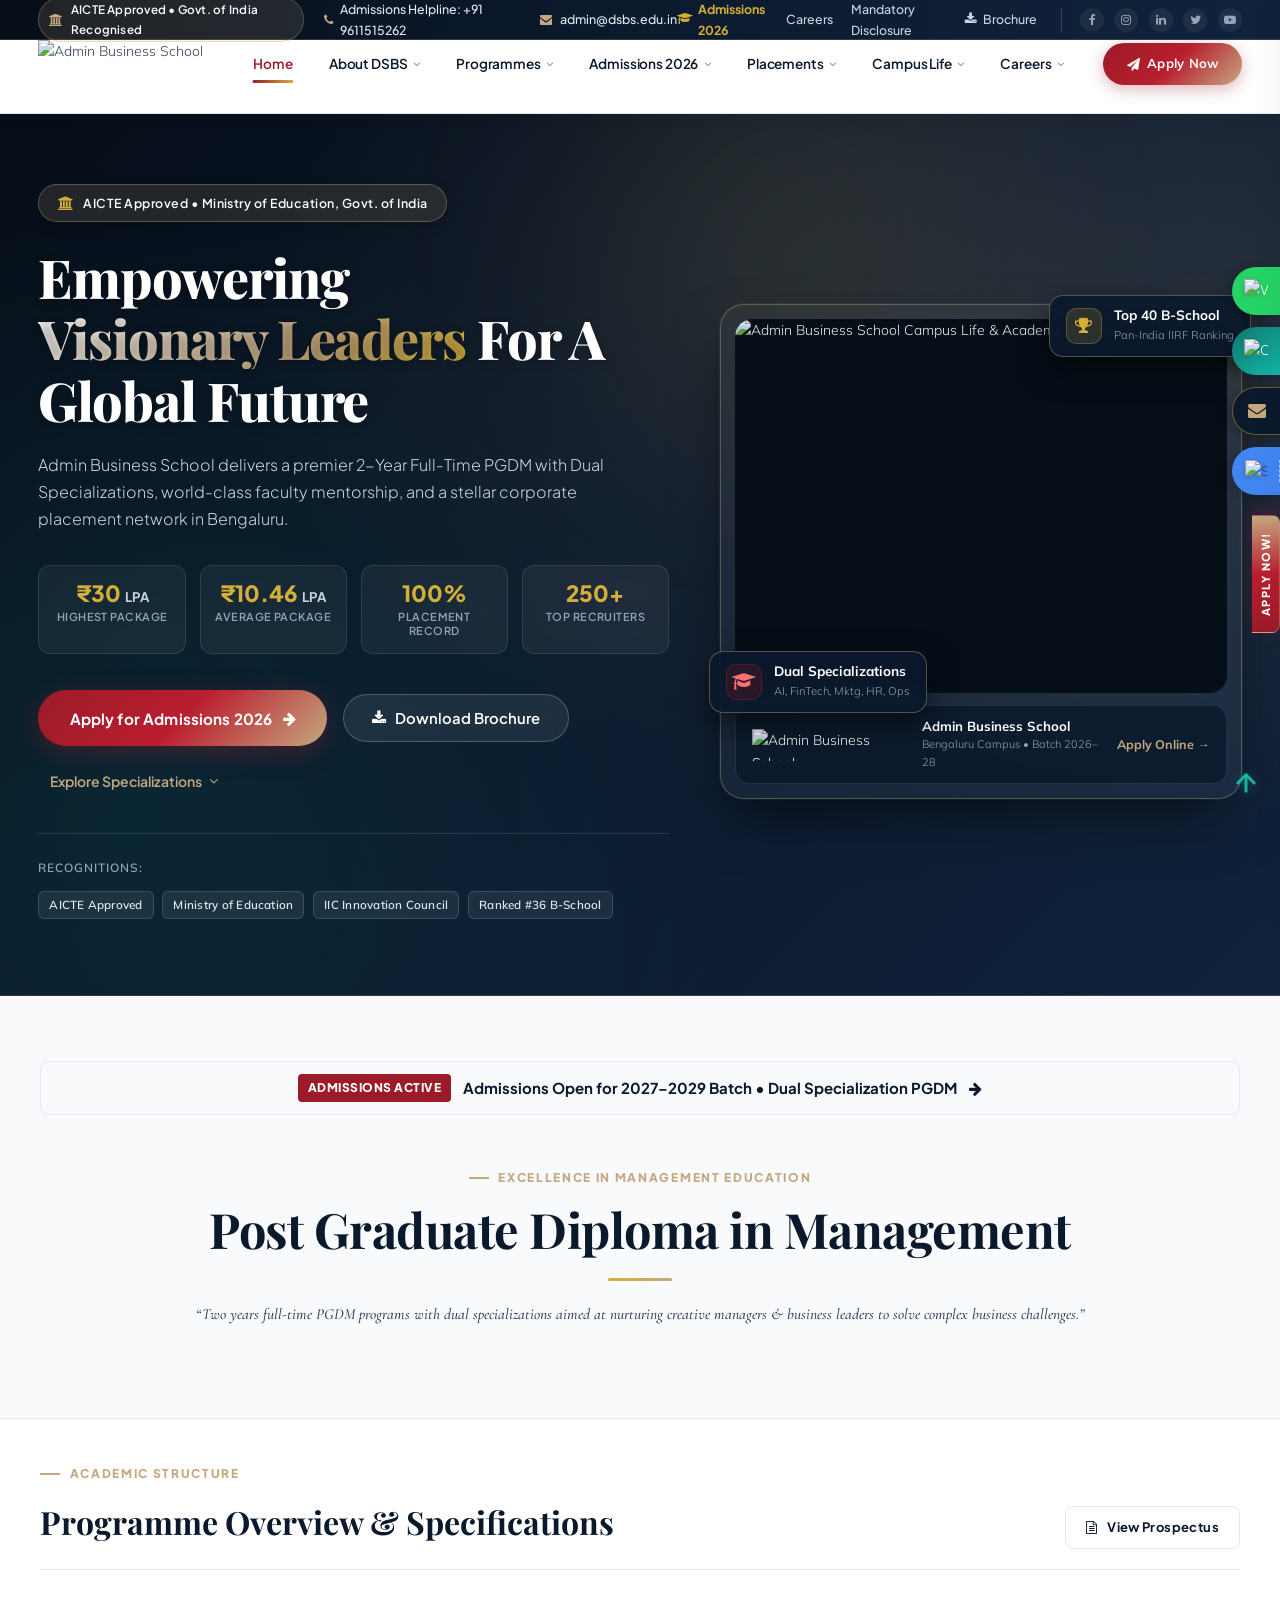
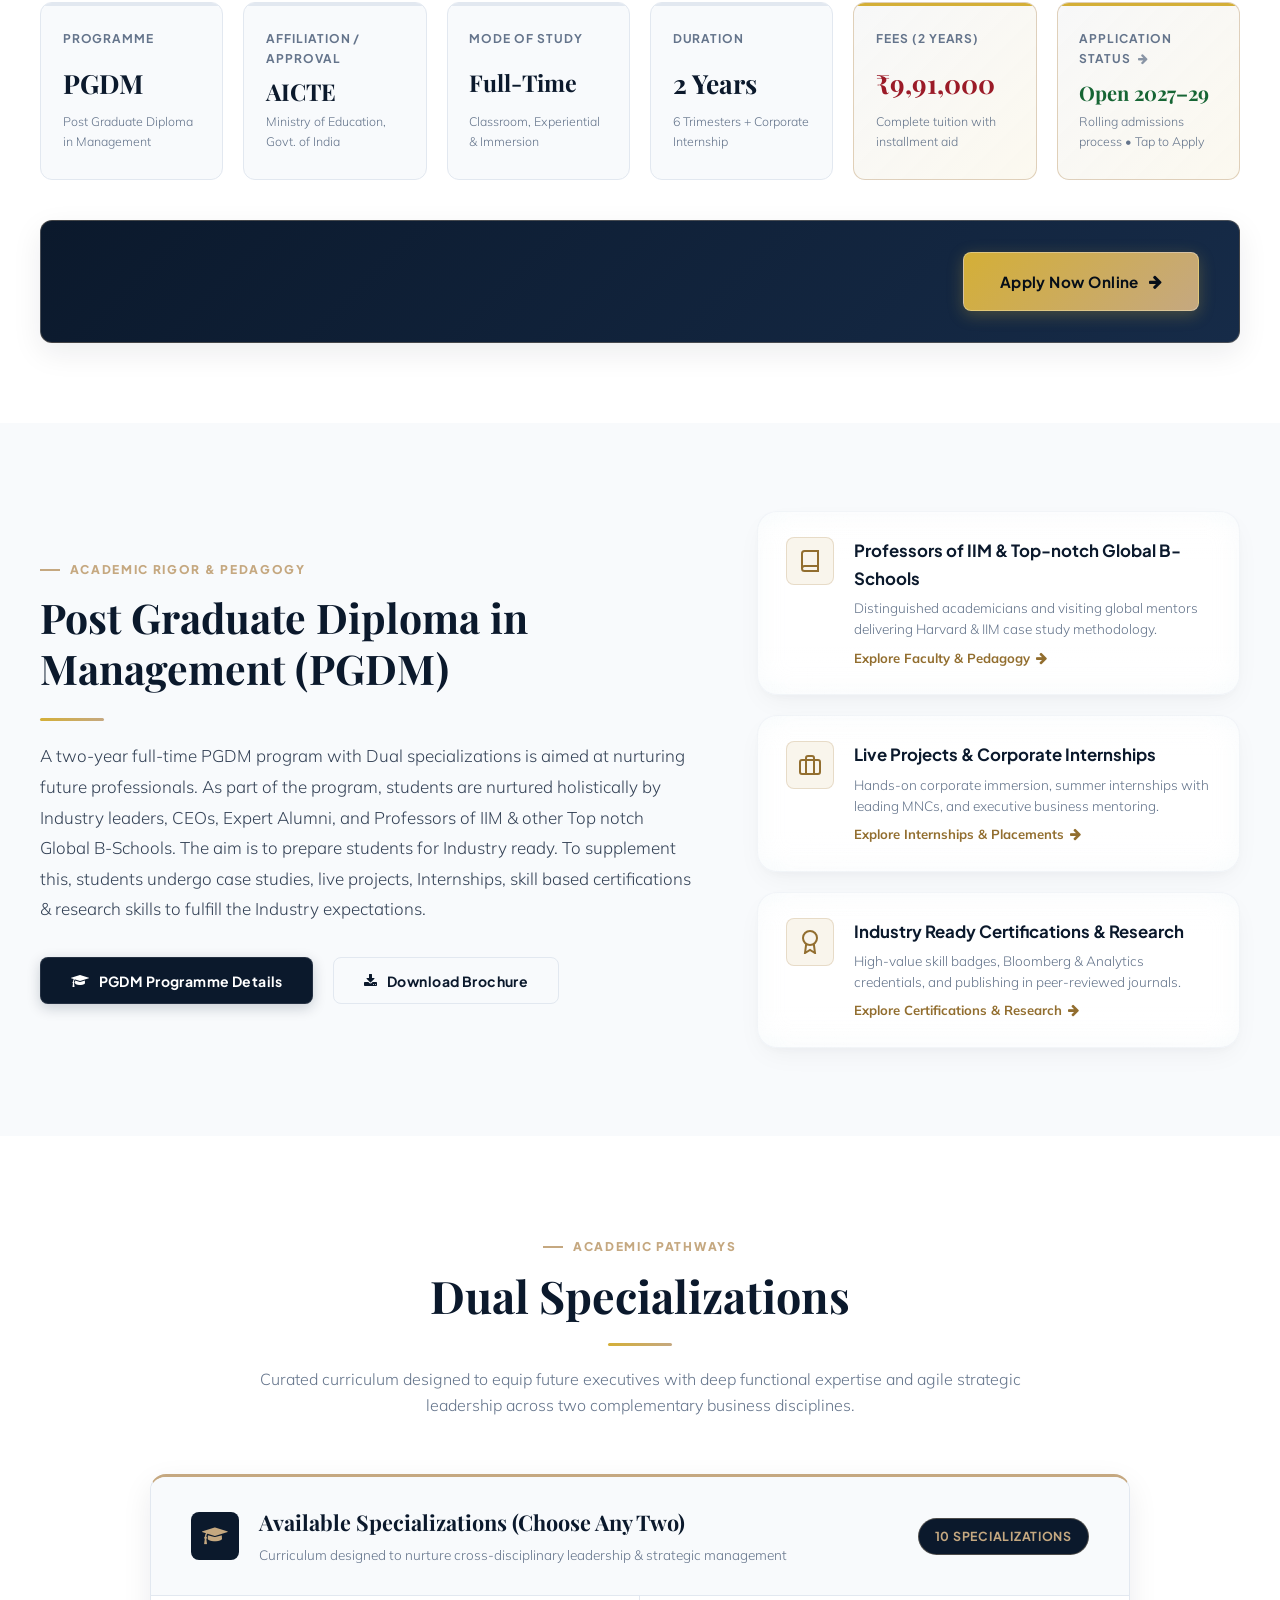
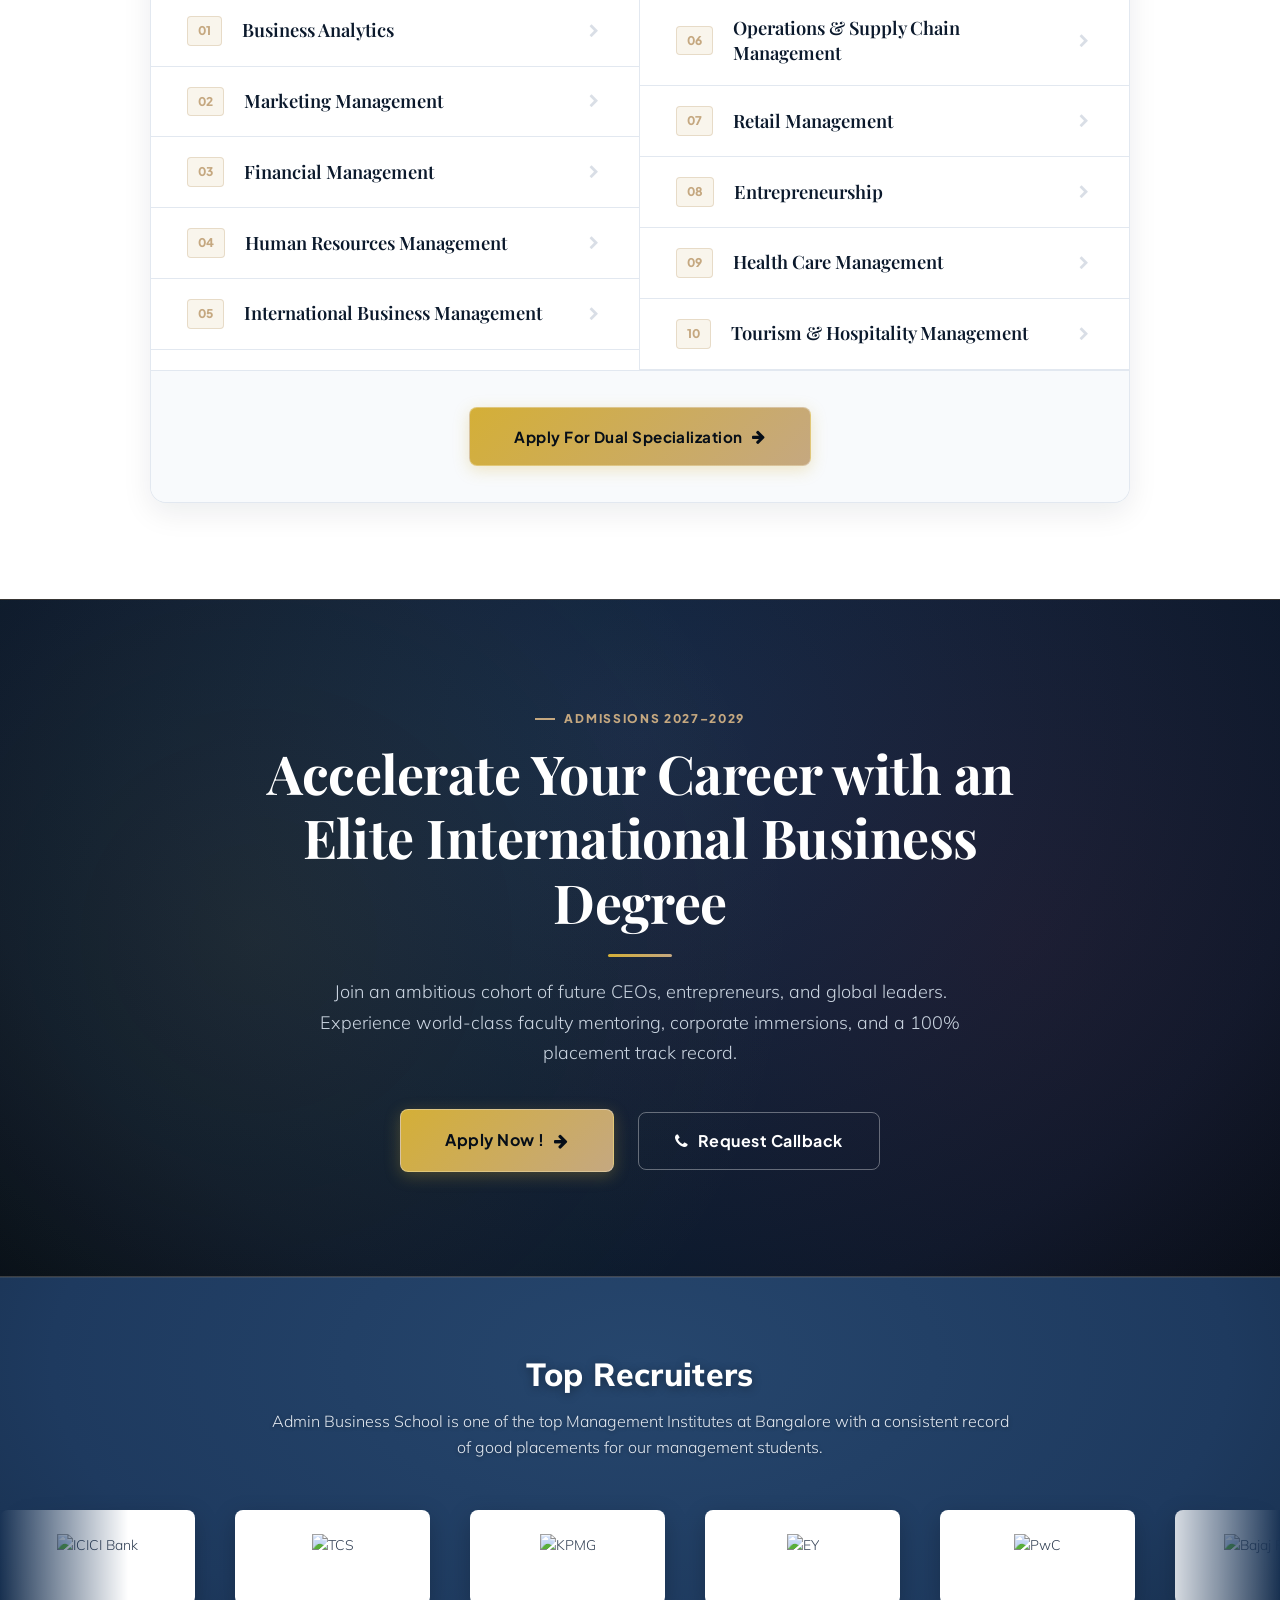
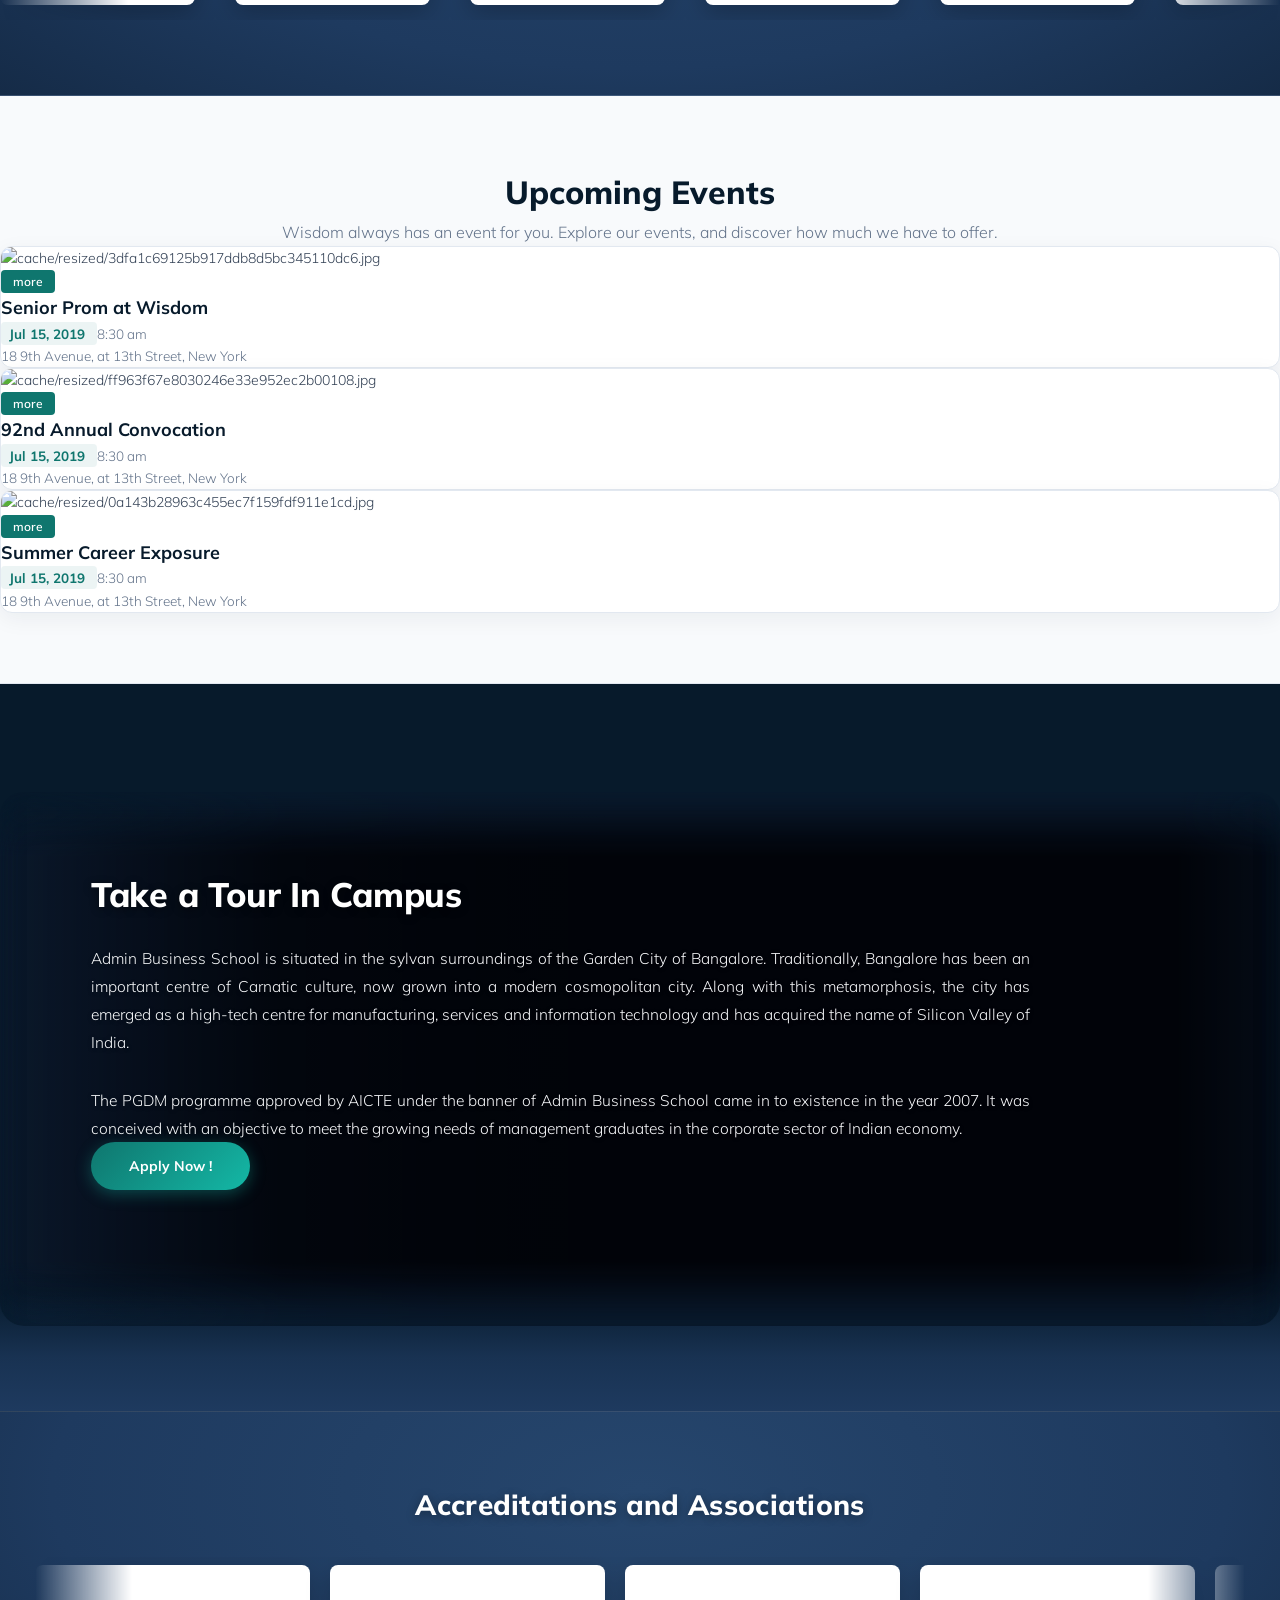
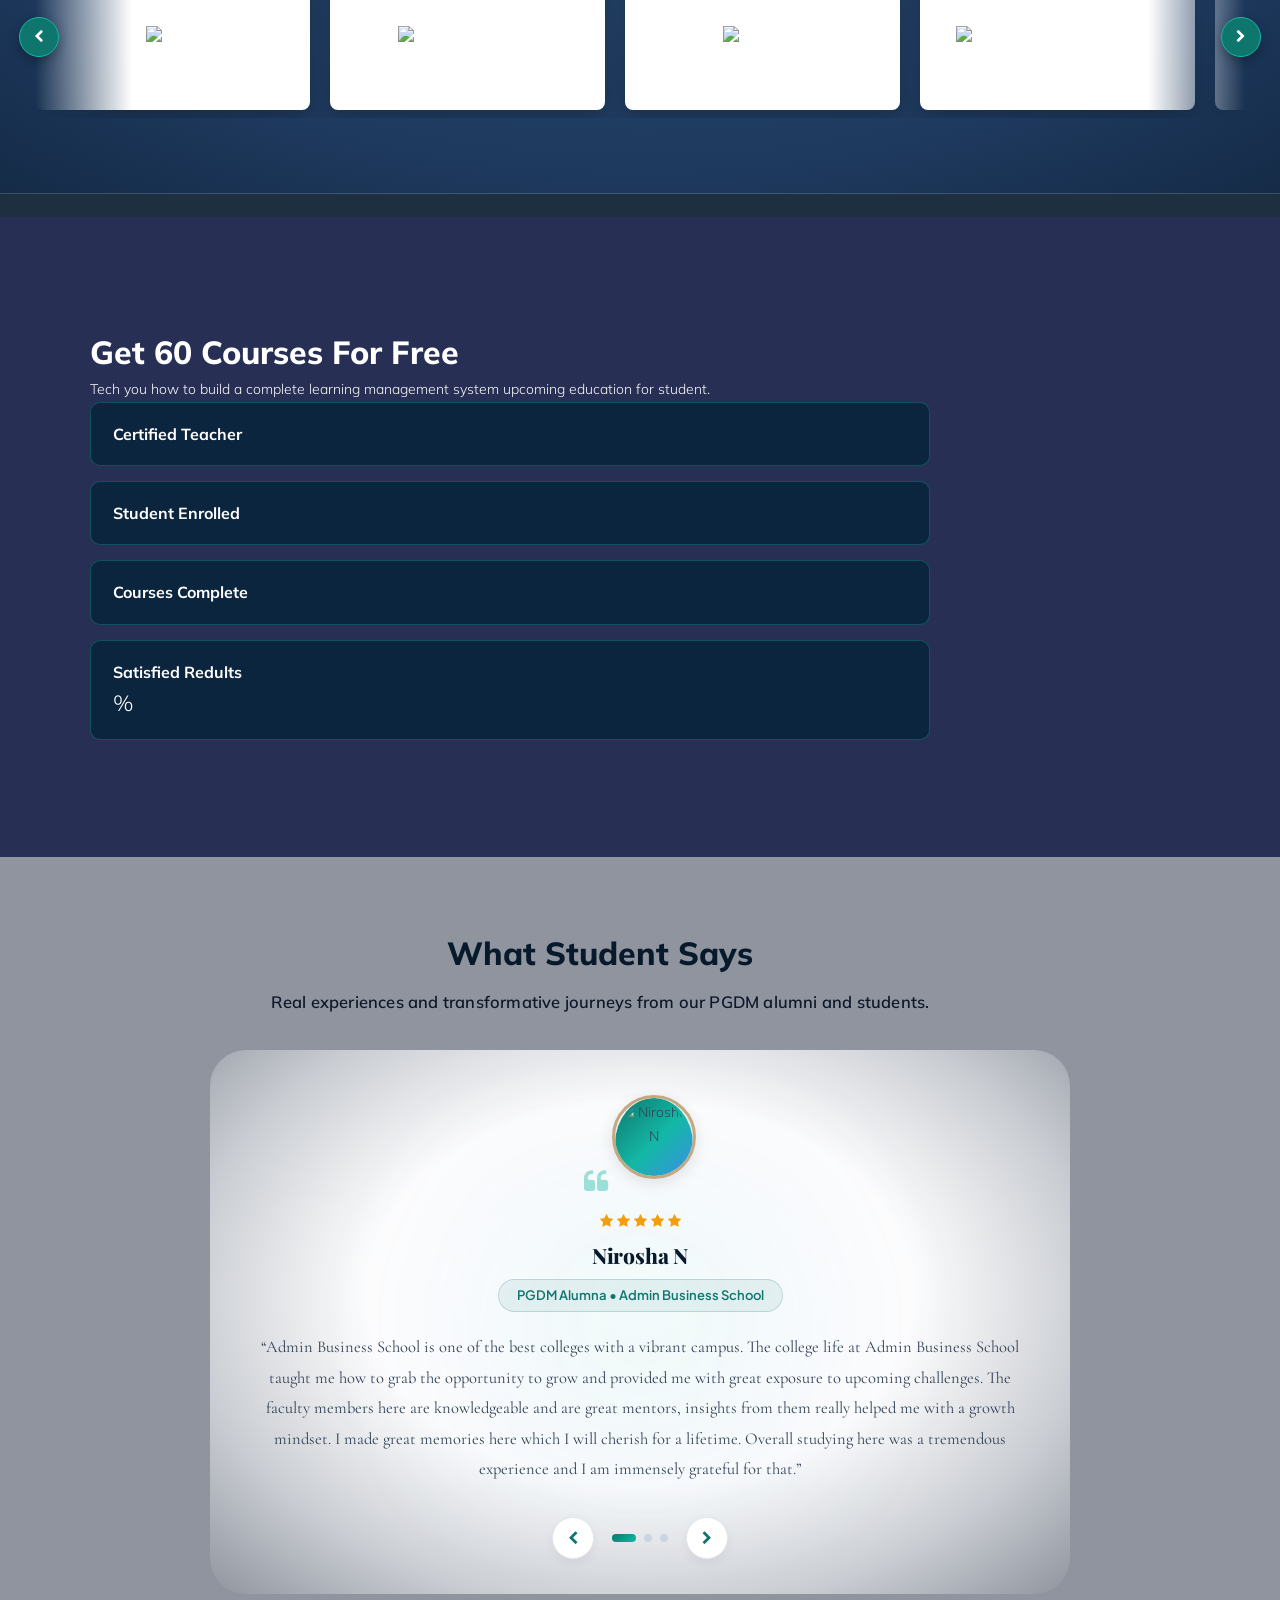
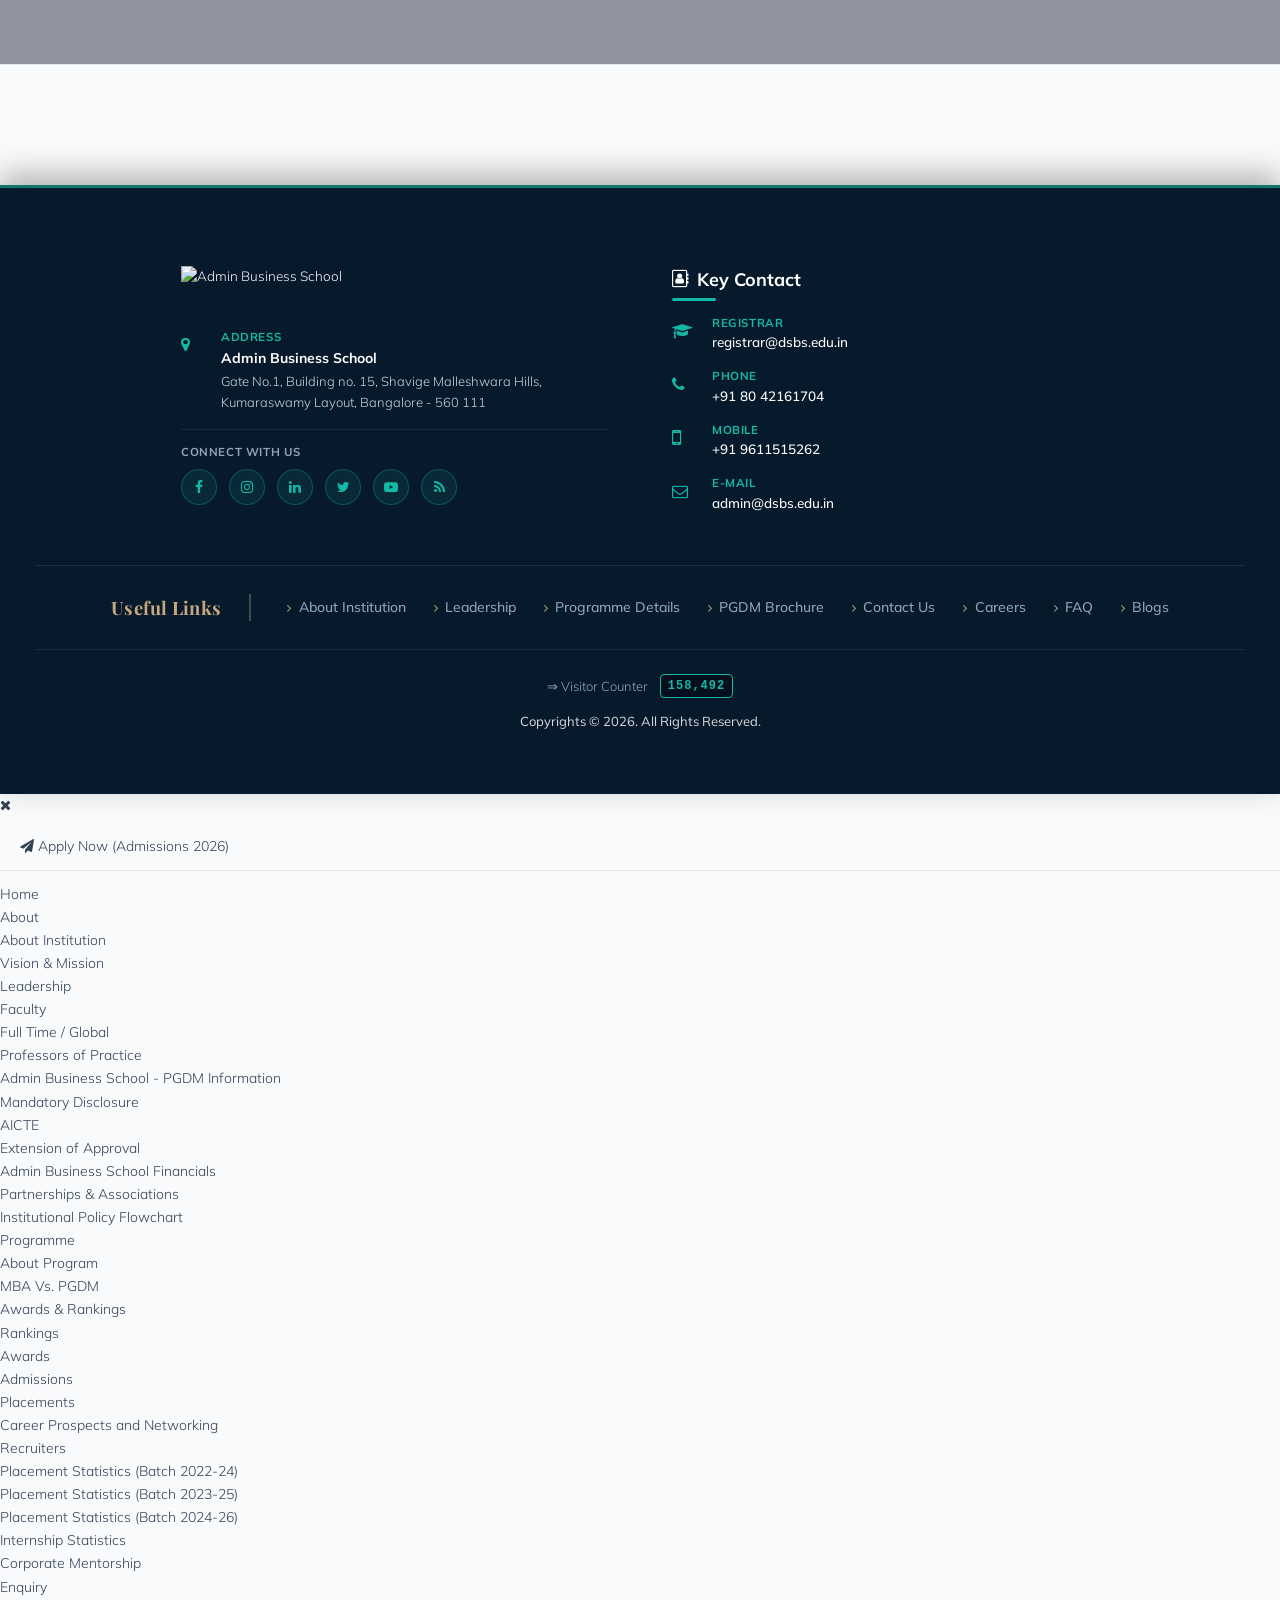
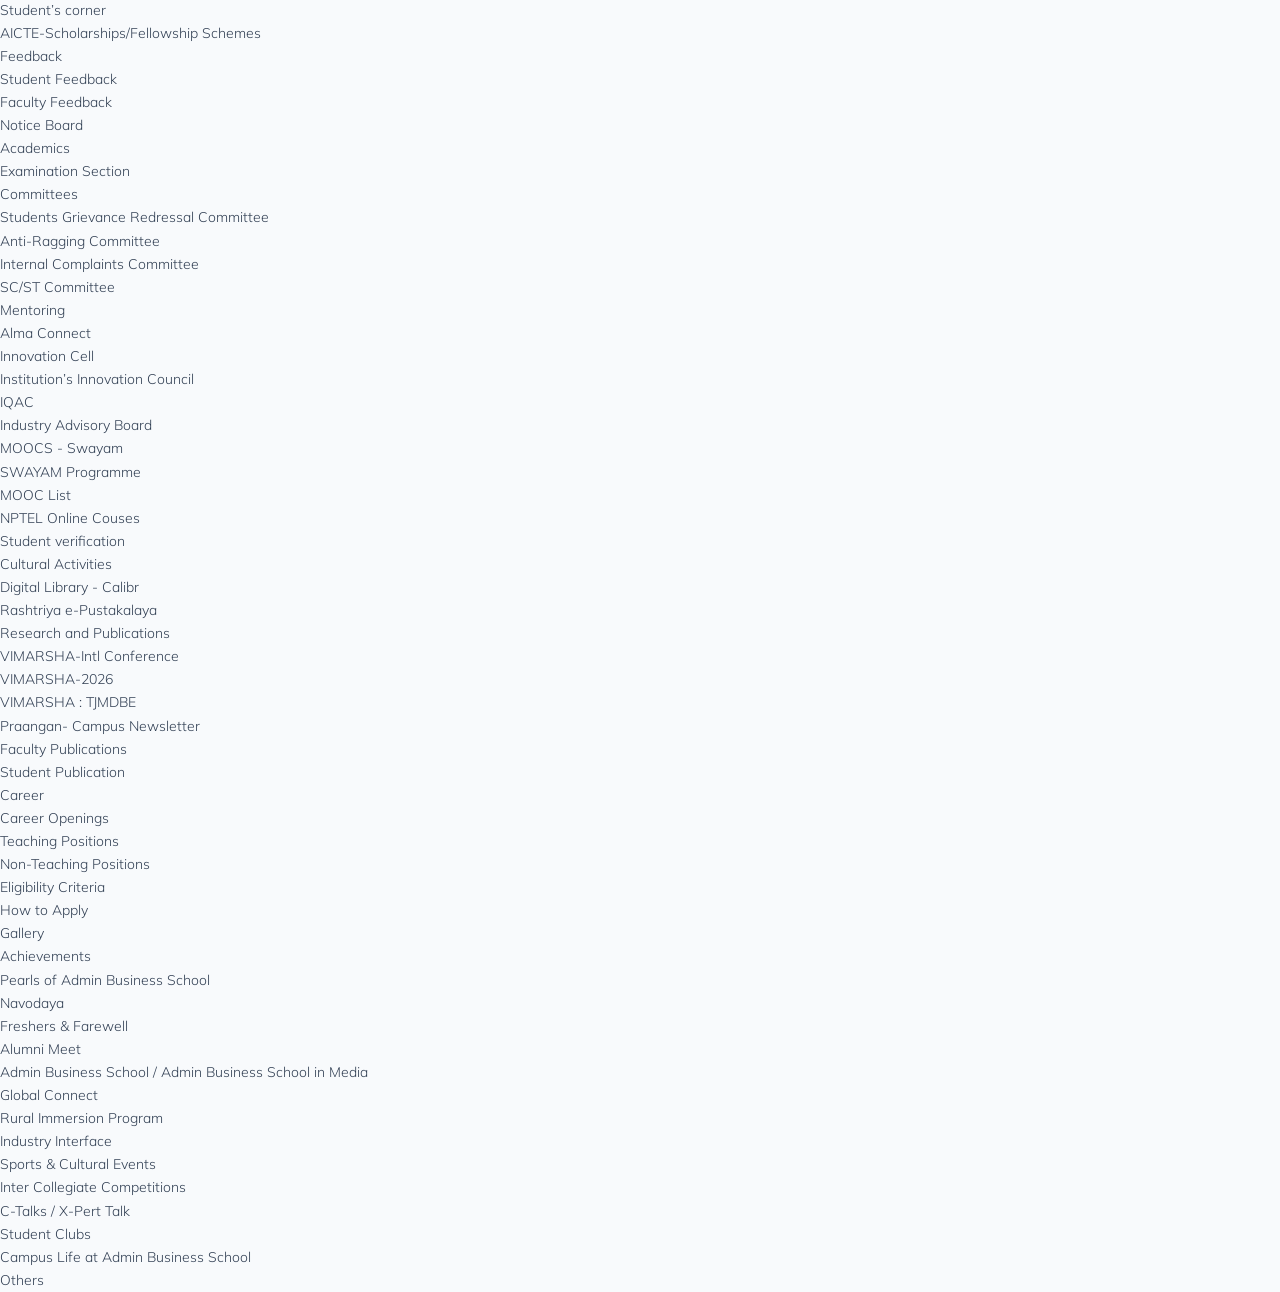
==== commit 5931e770: "feat(hero): modernize hero section into full-width split-screen layout with key metrics and student " ====
--- a/index.html
+++ b/index.html
@@ -3385,69 +3385,121 @@
   </section>
 
   <!-- =========================================================================
-       4. BODY SECTION A: HERO CAROUSEL SECTION
+       4. BODY SECTION A: FULL-WIDTH MODERN SPLIT-SCREEN HERO SECTION
        ========================================================================= -->
-  <section class="elite-hero-section">
-    <div class="elite-container-fluid">
-      <div class="elite-hero-card">
-        <div class="elite-carousel-container" id="main-hero-slider">
-          <div class="elite-carousel-track">
-            <!-- Slide 1: Rankings -->
-            <div class="elite-carousel-slide active">
-              <a href="javascript:void(0)" onclick="openEnquiryDrawer('Hero Slide Rankings')">
-                <img alt="Admin Business School Ranking" src="images/DSBS_Ranking_1_1.png"/>
-              </a>
+  <section class="elite-hero-split-section" id="hero">
+    <div class="hero-split-bg-glow"></div>
+    <div class="elite-container-fluid hero-split-container">
+      <div class="hero-split-grid">
+        
+        <!-- Left Column: Headline, Institutional Badges, Highlights & Actions -->
+        <div class="hero-split-left">
+          <div class="hero-elite-pill">
+            <span class="hero-pill-icon"><i class="fa fa-university" aria-hidden="true"></i></span>
+            <span class="hero-pill-text">AICTE Approved &bull; Ministry of Education, Govt. of India</span>
+          </div>
+
+          <h1 class="hero-split-heading">
+            Empowering <span class="hero-highlight-word">Visionary Leaders</span> For A Global Future
+          </h1>
+
+          <p class="hero-split-tagline">
+            Admin Business School delivers a premier 2-Year Full-Time PGDM with Dual Specializations, world-class faculty mentorship, and a stellar corporate placement network in Bengaluru.
+          </p>
+
+          <!-- Key Highlights Metric Grid -->
+          <div class="hero-highlights-grid">
+            <div class="hero-highlight-item">
+              <div class="highlight-val">₹30 <span class="highlight-unit">LPA</span></div>
+              <div class="highlight-lbl">Highest Package</div>
             </div>
-            <!-- Slide 2: Welcome -->
-            <div class="elite-carousel-slide">
-              <a href="javascript:void(0)" onclick="openEnquiryDrawer('Hero Slide Welcome')">
-                <img alt="Welcome to Admin Business School" src="images/Welcome_To1.png"/>
-              </a>
+            <div class="hero-highlight-item">
+              <div class="highlight-val">₹10.46 <span class="highlight-unit">LPA</span></div>
+              <div class="highlight-lbl">Average Package</div>
             </div>
-            <!-- Slide 3: Industry Interface -->
-            <div class="elite-carousel-slide">
-              <a href="javascript:void(0)" onclick="openEnquiryDrawer('Hero Slide Industry Interface')">
-                <img alt="Industry Interface" src="images/INDUSTRY_INTERFACE.png"/>
-              </a>
+            <div class="hero-highlight-item">
+              <div class="highlight-val">100%</div>
+              <div class="highlight-lbl">Placement Record</div>
             </div>
-            <!-- Slide 4: Responsible Leaders -->
-            <div class="elite-carousel-slide">
-              <a href="javascript:void(0)" onclick="openEnquiryDrawer('Hero Slide Responsible Leaders')">
-                <img alt="Developing Responsible Leaders" src="images/DEVELOPING_RESPONSIBLE_LEADERS.png"/>
-              </a>
-            </div>
-            <!-- Slide 5: Global Exposure -->
-            <div class="elite-carousel-slide">
-              <a href="javascript:void(0)" onclick="openEnquiryDrawer('Hero Slide Global Exposure')">
-                <img alt="National and Global Exposure" src="images/NATIONAL_AND_GLOBAL_EXPOSURE.png"/>
-              </a>
-            </div>
-            <!-- Slide 6: Dual Specializations -->
-            <div class="elite-carousel-slide">
-              <a href="javascript:void(0)" onclick="openEnquiryDrawer('Hero Slide Dual Specializations')">
-                <img alt="Dual Specializations" src="images/Dual_Specializations.png"/>
-              </a>
+            <div class="hero-highlight-item">
+              <div class="highlight-val">250+</div>
+              <div class="highlight-lbl">Top Recruiters</div>
             </div>
           </div>
 
-          <!-- Controls -->
-          <button class="elite-carousel-btn elite-carousel-prev" onclick="prevHeroSlide()" aria-label="Previous Slide">
-            <i class="fa fa-chevron-left"></i>
-          </button>
-          <button class="elite-carousel-btn elite-carousel-next" onclick="nextHeroSlide()" aria-label="Next Slide">
-            <i class="fa fa-chevron-right"></i>
-          </button>
-
-          <!-- Dots -->
-          <div class="elite-carousel-dots">
-            <span class="elite-carousel-dot active" onclick="goToHeroSlide(0)"></span>
-            <span class="elite-carousel-dot" onclick="goToHeroSlide(1)"></span>
-            <span class="elite-carousel-dot" onclick="goToHeroSlide(2)"></span>
-            <span class="elite-carousel-dot" onclick="goToHeroSlide(3)"></span>
-            <span class="elite-carousel-dot" onclick="goToHeroSlide(4)"></span>
-            <span class="elite-carousel-dot" onclick="goToHeroSlide(5)"></span>
+          <!-- Action Buttons -->
+          <div class="hero-cta-actions">
+            <a href="apply-now.html" class="hero-btn-primary" title="Apply for Admissions 2026">
+              <span>Apply for Admissions 2026</span>
+              <i class="fa fa-arrow-right" aria-hidden="true"></i>
+            </a>
+            <button class="hero-btn-secondary" onclick="openEnquiryDrawer('Hero Brochure Request')">
+              <i class="fa fa-download" aria-hidden="true"></i>
+              <span>Download Brochure</span>
+            </button>
+            <a href="#dual-spec" class="hero-link-secondary" title="Explore Dual Specializations">
+              <span>Explore Specializations</span>
+              <i class="fa fa-angle-down" aria-hidden="true"></i>
+            </a>
+          </div>
+
+          <!-- Bottom Accreditations Trust Ribbon -->
+          <div class="hero-trust-ribbon">
+            <span class="trust-title">Recognitions:</span>
+            <div class="trust-badges-list">
+              <span class="trust-badge">AICTE Approved</span>
+              <span class="trust-badge">Ministry of Education</span>
+              <span class="trust-badge">IIC Innovation Council</span>
+              <span class="trust-badge">Ranked #36 B-School</span>
+            </div>
           </div>
         </div>
+
+        <!-- Right Column: Clean Visual Showcase Card -->
+        <div class="hero-split-right">
+          <div class="hero-visual-card">
+            <!-- Decorative Accent Elements -->
+            <div class="card-accent-glow"></div>
+            
+            <!-- Main Showcase Image Container -->
+            <div class="hero-card-img-wrap">
+              <img src="images/ff963f67e8030246e33e952ec2b00108.jpg" alt="Admin Business School Campus Life &amp; Academic Excellence" class="hero-card-img">
+              <div class="hero-card-gradient-overlay"></div>
+            </div>
+
+            <!-- Floating Stat Badges -->
+            <div class="hero-floating-badge badge-top-right">
+              <div class="badge-icon gold"><i class="fa fa-trophy" aria-hidden="true"></i></div>
+              <div class="badge-info">
+                <strong>Top 40 B-School</strong>
+                <span>Pan-India IIRF Ranking</span>
+              </div>
+            </div>
+
+            <div class="hero-floating-badge badge-bottom-left">
+              <div class="badge-icon crimson"><i class="fa fa-graduation-cap" aria-hidden="true"></i></div>
+              <div class="badge-info">
+                <strong>Dual Specializations</strong>
+                <span>AI, FinTech, Mktg, HR, Ops</span>
+              </div>
+            </div>
+
+            <!-- Visual Card Footer Banner -->
+            <div class="hero-card-bottom-banner">
+              <div class="card-bottom-content">
+                <div class="bottom-brand">
+                  <img src="images/dsblogo-1.png" alt="Admin Business School" class="bottom-logo">
+                  <div>
+                    <h4>Admin Business School</h4>
+                    <p>Bengaluru Campus &bull; Batch 2026–28</p>
+                  </div>
+                </div>
+                <a href="apply-now.html" class="bottom-quick-apply" title="Apply Online">Apply Online &rarr;</a>
+              </div>
+            </div>
+          </div>
+        </div>
+
       </div>
     </div>
   </section>
@@ -14214,13 +14266,13 @@
     var title = page.title || defaultTitle;
     var html = '<div>';
     if (page.category) html += '<span style="color:#14B8A6; font-weight:700; text-transform:uppercase; font-size:11px; letter-spacing:1px;">' + page.category + '</span>';
-    html += '<h3 style="color:#FFFFFF; margin-top:5px; margin-bottom:15px;">' + title + '</h3>';
+    html += '<h3 style="color:#0B192C; font-weight:800; font-size:22px; margin-top:6px; margin-bottom:16px;">' + title + '</h3>';
     
     if (page.sections && page.sections.length > 0) {
       page.sections.forEach(function(sec) {
-        if (sec.heading && sec.heading !== title) html += '<h4>' + sec.heading + '</h4>';
-        if (sec.content) html += '<p>' + sec.content + '</p>';
-        else if (sec.field) html += '<p>' + sec.field + '</p>';
+        if (sec.heading && sec.heading !== title) html += '<h4 style="color:#0F172A; font-weight:700; font-size:16px; margin-top:14px; margin-bottom:8px;">' + sec.heading + '</h4>';
+        if (sec.content) html += '<p style="color:#334155; line-height:1.65; margin-bottom:12px;">' + sec.content + '</p>';
+        else if (sec.field) html += '<p style="color:#334155; line-height:1.65; margin-bottom:12px;">' + sec.field + '</p>';
       });
     }
     html += '<div style="margin-top:25px; padding-top:15px; border-top:1px solid #e2e8f0; display:flex; justify-content:space-between; align-items:center;">' +
@@ -14232,9 +14284,9 @@
   } else {
     // Fallback template
     var html = '<div style="padding:10px 0;">' +
-               '<h3 style="color:#FFFFFF; margin-bottom:15px;">' + defaultTitle + '</h3>' +
-               '<p>Admin Business School (Admin Business School) offers premier AICTE-approved 2-year full-time PGDM programs with dual specializations, world-class faculty, and 100% placement track record.</p>' +
-               '<p>For detailed inquiries regarding ' + defaultTitle + ', please connect with our admissions desk.</p>' +
+               '<h3 style="color:#0B192C; font-weight:800; font-size:22px; margin-bottom:15px;">' + defaultTitle + '</h3>' +
+               '<p style="color:#334155; line-height:1.65;">Admin Business School (Admin Business School) offers premier AICTE-approved 2-year full-time PGDM programs with dual specializations, world-class faculty, and 100% placement track record.</p>' +
+               '<p style="color:#334155; line-height:1.65;">For detailed inquiries regarding ' + defaultTitle + ', please connect with our admissions desk.</p>' +
                '<div style="margin-top:20px;">' +
                '<button onclick="openEnquiryDrawer(\'' + defaultTitle + '\')" style="background:#e60023; color:#fff; border:none; padding:10px 20px; border-radius:6px; cursor:pointer; font-weight:700;">Enquire Now</button>' +
                '</div>' +
--- a/assets/css/elite-dsbs.css
+++ b/assets/css/elite-dsbs.css
@@ -925,169 +925,529 @@
   transform: scale(1.18);
 }
 
-/* 4. Vertical Red Apply Now Button Tab (Bottom) matching attachment */
+/* 4. Sleek Vertical Apply Now Button Tab */
 .ee-register-now.right {
   display: flex;
   justify-content: flex-end;
   pointer-events: auto;
-  margin-top: 6px;
+  margin-top: 8px;
 }
 
 .ee-register-now.right .applyNow-button {
-  background: linear-gradient(180deg, #E60023 0%, #C4001A 100%);
-  color: #FFFFFF;
-  border: none;
+  background: linear-gradient(180deg, #9B1B28 0%, #BA1E2F 50%, #C5A880 100%);
+  color: #FFFFFF !important;
+  border: 1px solid rgba(197, 168, 128, 0.4);
+  border-right: none;
   font-family: var(--font-sans);
   font-weight: 800;
-  font-size: 13px;
+  font-size: 11px;
   line-height: 1;
   text-transform: uppercase;
-  letter-spacing: 2px;
-  padding: 24px 10px;
+  letter-spacing: 1.5px;
+  padding: 16px 8px;
   writing-mode: vertical-rl;
   text-orientation: mixed;
   transform: rotate(180deg);
-  border-radius: 0 8px 8px 0;
-  box-shadow: -3px 3px 14px rgba(204, 0, 29, 0.35);
+  border-radius: 8px 0 0 8px;
+  box-shadow: -4px 4px 18px rgba(155, 27, 40, 0.35);
   cursor: pointer;
   display: flex;
   align-items: center;
   justify-content: center;
   transition: all 0.25s cubic-bezier(0.25, 1, 0.5, 1);
+  text-decoration: none;
 }
 
 .ee-register-now.right .applyNow-button:hover {
-  background: linear-gradient(180deg, #B7001A 0%, #9E0014 100%);
-  box-shadow: -4px 4px 18px rgba(204, 0, 29, 0.5);
+  background: linear-gradient(180deg, #7E141F 0%, #9B1B28 50%, #D4AF37 100%);
+  box-shadow: -6px 6px 22px rgba(155, 27, 40, 0.5);
   transform: rotate(180deg) translateX(3px);
+  color: #FFFFFF !important;
 }
 
 /* ==========================================================================
-   6. HERO CAROUSEL SECTION
+   6. FULL-WIDTH MODERN SPLIT-SCREEN HERO SECTION
    ========================================================================== */
-.elite-hero-section {
+.elite-hero-split-section {
   position: relative;
-  background-color: var(--elite-platinum);
-  padding: 2.25rem 0 3.5rem;
+  background: radial-gradient(ellipse at 85% 25%, rgba(197, 168, 128, 0.15) 0%, transparent 55%),
+              radial-gradient(circle at 10% 80%, rgba(15, 118, 110, 0.16) 0%, transparent 45%),
+              linear-gradient(135deg, #060E18 0%, #0B192C 50%, #10233D 100%);
+  color: var(--elite-white);
+  padding: clamp(3.5rem, 5.5vw, 5.5rem) 0 clamp(3.5rem, 6vw, 5.5rem);
   overflow: hidden;
-}
-
-.elite-hero-card {
+  border-bottom: 1px solid rgba(197, 168, 128, 0.25);
+}
+
+.hero-split-bg-glow {
+  position: absolute;
+  top: -20%;
+  right: 15%;
+  width: 600px;
+  height: 600px;
+  background: radial-gradient(circle, rgba(212, 175, 55, 0.1) 0%, transparent 70%);
+  filter: blur(80px);
+  pointer-events: none;
+  z-index: 1;
+}
+
+.hero-split-container {
   position: relative;
-  background: var(--elite-white);
-  border-radius: var(--radius-lg);
-  box-shadow: var(--shadow-elite-md);
-  border: 1px solid rgba(197, 168, 128, 0.2);
-  overflow: hidden;
-}
-
-.elite-carousel-container {
+  z-index: 2;
+}
+
+.hero-split-grid {
+  display: grid;
+  grid-template-columns: 1.15fr 0.95fr;
+  gap: clamp(2rem, 4vw, 4.5rem);
+  align-items: center;
+}
+
+/* Left Column */
+.hero-split-left {
+  position: relative;
+  z-index: 3;
+}
+
+.hero-elite-pill {
+  display: inline-flex;
+  align-items: center;
+  gap: 0.55rem;
+  background: rgba(197, 168, 128, 0.14);
+  border: 1px solid rgba(197, 168, 128, 0.35);
+  border-radius: 999px;
+  padding: 0.4rem 1.15rem;
+  margin-bottom: 1.5rem;
+  color: #F8FAFC;
+  font-family: var(--font-sans);
+  font-size: 0.775rem;
+  font-weight: 600;
+  letter-spacing: 0.04em;
+  box-shadow: 0 4px 14px rgba(0, 0, 0, 0.15);
+}
+
+.hero-pill-icon {
+  color: var(--elite-gold-rich);
+  font-size: 0.85rem;
+}
+
+.hero-split-heading {
+  font-family: var(--font-serif);
+  font-size: clamp(2.35rem, 4.2vw, 3.75rem);
+  font-weight: 800;
+  line-height: 1.15;
+  color: #FFFFFF;
+  margin-bottom: 1.25rem;
+  letter-spacing: -0.02em;
+  text-shadow: 0 2px 10px rgba(0, 0, 0, 0.3);
+}
+
+.hero-split-heading .hero-highlight-word {
+  background: linear-gradient(135deg, #FFFFFF 0%, var(--elite-gold) 60%, var(--elite-gold-rich) 100%);
+  -webkit-background-clip: text;
+  -webkit-text-fill-color: transparent;
+  display: inline-block;
+}
+
+.hero-split-tagline {
+  font-family: var(--font-body);
+  font-size: clamp(1rem, 1.2vw, 1.125rem);
+  line-height: 1.7;
+  color: #CBD5E1;
+  margin-bottom: 2rem;
+  max-width: 620px;
+}
+
+/* Highlights Metric Grid */
+.hero-highlights-grid {
+  display: grid;
+  grid-template-columns: repeat(4, 1fr);
+  gap: 0.85rem;
+  margin-bottom: 2.25rem;
+}
+
+.hero-highlight-item {
+  background: rgba(255, 255, 255, 0.05);
+  border: 1px solid rgba(255, 255, 255, 0.1);
+  border-radius: var(--radius-md);
+  padding: 0.95rem 0.75rem;
+  text-align: center;
+  backdrop-filter: blur(8px);
+  -webkit-backdrop-filter: blur(8px);
+  transition: all 0.25s ease;
+}
+
+.hero-highlight-item:hover {
+  background: rgba(255, 255, 255, 0.08);
+  border-color: rgba(197, 168, 128, 0.4);
+  transform: translateY(-2px);
+  box-shadow: 0 6px 20px rgba(0, 0, 0, 0.25);
+}
+
+.highlight-val {
+  font-family: var(--font-sans);
+  font-size: 1.4rem;
+  font-weight: 800;
+  color: var(--elite-gold-rich);
+  line-height: 1.15;
+  margin-bottom: 3px;
+}
+
+.highlight-unit {
+  font-size: 0.825rem;
+  font-weight: 700;
+  color: #CBD5E1;
+}
+
+.highlight-lbl {
+  font-family: var(--font-sans);
+  font-size: 0.6875rem;
+  color: #94A3B8;
+  text-transform: uppercase;
+  font-weight: 600;
+  letter-spacing: 0.04em;
+  line-height: 1.3;
+}
+
+/* Hero CTA Action Group */
+.hero-cta-actions {
+  display: flex;
+  align-items: center;
+  gap: 1rem;
+  flex-wrap: wrap;
+  margin-bottom: 2rem;
+}
+
+.hero-btn-primary {
+  background: linear-gradient(135deg, #9B1B28 0%, #BA1E2F 50%, #C5A880 100%);
+  color: #FFFFFF !important;
+  padding: 0.95rem 1.95rem;
+  border-radius: 999px;
+  font-family: var(--font-sans);
+  font-weight: 700;
+  font-size: 0.95rem;
+  display: inline-flex;
+  align-items: center;
+  gap: 0.65rem;
+  text-decoration: none;
+  box-shadow: 0 6px 24px rgba(155, 27, 40, 0.38);
+  transition: all 0.25s cubic-bezier(0.16, 1, 0.3, 1);
+  letter-spacing: 0.01em;
+}
+
+.hero-btn-primary:hover {
+  background: linear-gradient(135deg, #7E141F 0%, #9B1B28 50%, #D4AF37 100%);
+  transform: translateY(-2px);
+  box-shadow: 0 10px 30px rgba(155, 27, 40, 0.5);
+  color: #FFFFFF !important;
+}
+
+.hero-btn-secondary {
+  background: rgba(255, 255, 255, 0.08);
+  color: #FFFFFF !important;
+  border: 1.5px solid rgba(255, 255, 255, 0.22);
+  padding: 0.9rem 1.75rem;
+  border-radius: 999px;
+  font-family: var(--font-sans);
+  font-weight: 600;
+  font-size: 0.925rem;
+  display: inline-flex;
+  align-items: center;
+  gap: 0.55rem;
+  cursor: pointer;
+  transition: all 0.25s ease;
+  backdrop-filter: blur(8px);
+}
+
+.hero-btn-secondary:hover {
+  background: rgba(255, 255, 255, 0.16);
+  border-color: var(--elite-gold);
+  color: var(--elite-gold) !important;
+  transform: translateY(-2px);
+}
+
+.hero-link-secondary {
+  color: var(--elite-gold);
+  font-family: var(--font-sans);
+  font-size: 0.875rem;
+  font-weight: 600;
+  display: inline-flex;
+  align-items: center;
+  gap: 0.4rem;
+  padding: 0.5rem 0.75rem;
+  transition: color 0.2s ease, transform 0.2s ease;
+  text-decoration: none;
+}
+
+.hero-link-secondary:hover {
+  color: #FFFFFF;
+  transform: translateY(1px);
+}
+
+/* Trust Ribbon */
+.hero-trust-ribbon {
+  display: flex;
+  align-items: center;
+  gap: 0.85rem;
+  flex-wrap: wrap;
+  padding-top: 1.5rem;
+  border-top: 1px solid rgba(255, 255, 255, 0.12);
+}
+
+.trust-title {
+  font-size: 0.75rem;
+  color: #94A3B8;
+  text-transform: uppercase;
+  letter-spacing: 0.08em;
+  font-weight: 600;
+}
+
+.trust-badges-list {
+  display: flex;
+  align-items: center;
+  gap: 0.55rem;
+  flex-wrap: wrap;
+}
+
+.trust-badge {
+  background: rgba(255, 255, 255, 0.07);
+  border: 1px solid rgba(255, 255, 255, 0.14);
+  color: #E2E8F0;
+  font-size: 0.73rem;
+  font-weight: 600;
+  padding: 3px 10px;
+  border-radius: 6px;
+  letter-spacing: 0.02em;
+}
+
+/* Right Column: Clean Visual Showcase Card */
+.hero-split-right {
+  position: relative;
+  display: flex;
+  justify-content: center;
+}
+
+.hero-visual-card {
   position: relative;
   width: 100%;
-  aspect-ratio: 1920 / 640;
-  max-height: 560px;
-  min-height: 280px;
-  background-color: var(--elite-navy);
-}
-
-.elite-carousel-track {
+  max-width: 530px;
+  background: rgba(255, 255, 255, 0.04);
+  border: 1px solid rgba(197, 168, 128, 0.35);
+  border-radius: 24px;
+  padding: 14px;
+  box-shadow: 0 25px 60px -15px rgba(0, 0, 0, 0.65), 0 0 0 1px rgba(255, 255, 255, 0.06);
+  backdrop-filter: blur(14px);
+  -webkit-backdrop-filter: blur(14px);
+  transition: transform 0.35s ease, box-shadow 0.35s ease;
+}
+
+.hero-visual-card:hover {
+  transform: translateY(-3px);
+  box-shadow: 0 30px 70px -15px rgba(0, 0, 0, 0.75), 0 0 0 1px rgba(197, 168, 128, 0.5);
+}
+
+.card-accent-glow {
+  position: absolute;
+  top: -15px;
+  right: -15px;
+  width: 120px;
+  height: 120px;
+  background: radial-gradient(circle, rgba(212, 175, 55, 0.25) 0%, transparent 70%);
+  pointer-events: none;
+  filter: blur(20px);
+}
+
+.hero-card-img-wrap {
   position: relative;
+  border-radius: 18px;
+  overflow: hidden;
+  aspect-ratio: 4 / 3.05;
   width: 100%;
-  height: 100%;
-}
-
-.elite-carousel-slide {
-  position: absolute;
-  inset: 0;
-  opacity: 0;
-  visibility: hidden;
-  transition: opacity 0.6s cubic-bezier(0.16, 1, 0.3, 1), transform 0.6s cubic-bezier(0.16, 1, 0.3, 1);
-  transform: scale(1.02);
-  display: flex;
-  align-items: center;
-  justify-content: center;
-}
-
-.elite-carousel-slide.active {
-  opacity: 1;
-  visibility: visible;
-  transform: scale(1);
-  z-index: 2;
-}
-
-.elite-carousel-slide a {
-  display: block;
-  width: 100%;
-  height: 100%;
-}
-
-.elite-carousel-slide img {
+  background-color: var(--elite-navy-deep);
+}
+
+.hero-card-img {
   width: 100%;
   height: 100%;
   object-fit: cover;
-  object-position: center;
-}
-
-/* Carousel Navigation Controls */
-.elite-carousel-btn {
+  object-position: center 25%;
+  display: block;
+  transition: transform 0.6s cubic-bezier(0.16, 1, 0.3, 1);
+}
+
+.hero-visual-card:hover .hero-card-img {
+  transform: scale(1.03);
+}
+
+.hero-card-gradient-overlay {
   position: absolute;
-  top: 50%;
-  transform: translateY(-50%);
-  width: 48px;
-  height: 48px;
-  border-radius: 50%;
-  background: rgba(11, 25, 44, 0.75);
-  backdrop-filter: blur(8px);
-  color: var(--elite-white);
-  border: 1px solid rgba(255, 255, 255, 0.25);
+  inset: 0;
+  background: linear-gradient(180deg, rgba(6, 14, 24, 0.05) 0%, rgba(6, 14, 24, 0.7) 100%);
+  pointer-events: none;
+}
+
+/* Floating Stat Badges */
+.hero-floating-badge {
+  position: absolute;
+  display: flex;
+  align-items: center;
+  gap: 0.75rem;
+  background: rgba(11, 25, 44, 0.94);
+  border: 1px solid rgba(197, 168, 128, 0.4);
+  border-radius: 14px;
+  padding: 10px 16px;
+  box-shadow: 0 12px 30px rgba(0, 0, 0, 0.5);
+  backdrop-filter: blur(12px);
+  -webkit-backdrop-filter: blur(12px);
+  z-index: 5;
+  transition: transform 0.25s ease;
+}
+
+.hero-floating-badge:hover {
+  transform: translateY(-2px);
+}
+
+.badge-top-right {
+  top: -10px;
+  right: -10px;
+}
+
+.badge-bottom-left {
+  bottom: 85px;
+  left: -12px;
+}
+
+.badge-icon {
+  width: 36px;
+  height: 36px;
+  border-radius: 10px;
   display: flex;
   align-items: center;
   justify-content: center;
-  cursor: pointer;
-  z-index: 10;
-  transition: all 0.25s ease;
-  font-size: 16px;
-}
-
-.elite-carousel-btn:hover {
-  background: var(--elite-navy);
+  font-size: 1.15rem;
+  flex-shrink: 0;
+}
+
+.badge-icon.gold {
+  background: rgba(212, 175, 55, 0.16);
+  color: var(--elite-gold-rich);
+  border: 1px solid rgba(212, 175, 55, 0.3);
+}
+
+.badge-icon.crimson {
+  background: rgba(155, 27, 40, 0.2);
+  color: #F87171;
+  border: 1px solid rgba(155, 27, 40, 0.4);
+}
+
+.badge-info strong {
+  display: block;
+  font-size: 0.85rem;
+  color: #FFFFFF;
+  font-weight: 700;
+  line-height: 1.25;
+}
+
+.badge-info span {
+  font-size: 0.7rem;
+  color: #94A3B8;
+  line-height: 1.2;
+}
+
+/* Visual Card Bottom Banner */
+.hero-card-bottom-banner {
+  margin-top: 12px;
+  background: rgba(11, 25, 44, 0.85);
+  border: 1px solid rgba(255, 255, 255, 0.1);
+  border-radius: 14px;
+  padding: 12px 16px;
+}
+
+.card-bottom-content {
+  display: flex;
+  align-items: center;
+  justify-content: space-between;
+  gap: 12px;
+}
+
+.bottom-brand {
+  display: flex;
+  align-items: center;
+  gap: 10px;
+}
+
+.bottom-logo {
+  height: 32px;
+  width: auto;
+  object-fit: contain;
+}
+
+.bottom-brand h4 {
+  font-size: 0.825rem;
+  font-weight: 700;
+  color: #FFFFFF;
+  margin: 0;
+  line-height: 1.25;
+}
+
+.bottom-brand p {
+  font-size: 0.6875rem;
+  color: #94A3B8;
+  margin: 0;
+}
+
+.bottom-quick-apply {
   color: var(--elite-gold);
-  border-color: var(--elite-gold);
-  transform: translateY(-50%) scale(1.08);
-}
-
-.elite-carousel-prev {
-  left: 20px;
-}
-
-.elite-carousel-next {
-  right: 20px;
-}
-
-/* Carousel Dots */
-.elite-carousel-dots {
-  position: absolute;
-  bottom: 20px;
-  left: 50%;
-  transform: translateX(-50%);
-  display: flex;
-  align-items: center;
-  gap: 10px;
-  z-index: 10;
-  padding: 8px 16px;
-  background: rgba(11, 25, 44, 0.6);
-  backdrop-filter: blur(8px);
-  border-radius: var(--radius-full);
-  border: 1px solid rgba(255, 255, 255, 0.15);
-}
-
-.elite-carousel-dot {
-  width: 10px;
-  height: 10px;
-  border-radius: 50%;
-  background: rgba(255, 255, 255, 0.4);
-  cursor: pointer;
-  transition: all 0.3s cubic-bezier(0.16, 1, 0.3, 1);
+  font-size: 0.78rem;
+  font-weight: 700;
+  white-space: nowrap;
+  text-decoration: none;
+  transition: color 0.2s ease, transform 0.2s ease;
+}
+
+.bottom-quick-apply:hover {
+  color: #FFFFFF;
+  transform: translateX(2px);
+}
+
+@media (max-width: 1080px) {
+  .hero-split-grid {
+    grid-template-columns: 1fr;
+    gap: 3rem;
+  }
+  .hero-split-left {
+    text-align: center;
+  }
+  .hero-split-tagline {
+    margin-left: auto;
+    margin-right: auto;
+  }
+  .hero-cta-actions {
+    justify-content: center;
+  }
+  .hero-trust-ribbon {
+    justify-content: center;
+  }
+  .badge-top-right {
+    top: -6px;
+    right: 0px;
+  }
+  .badge-bottom-left {
+    bottom: 85px;
+    left: 0px;
+  }
+}
+
+@media (max-width: 600px) {
+  .hero-highlights-grid {
+    grid-template-columns: repeat(2, 1fr);
+  }
+  .hero-floating-badge {
+    position: static;
+    margin-bottom: 8px;
+    width: 100%;
+    justify-content: center;
+  }
 }
 
 .elite-carousel-dot.active {
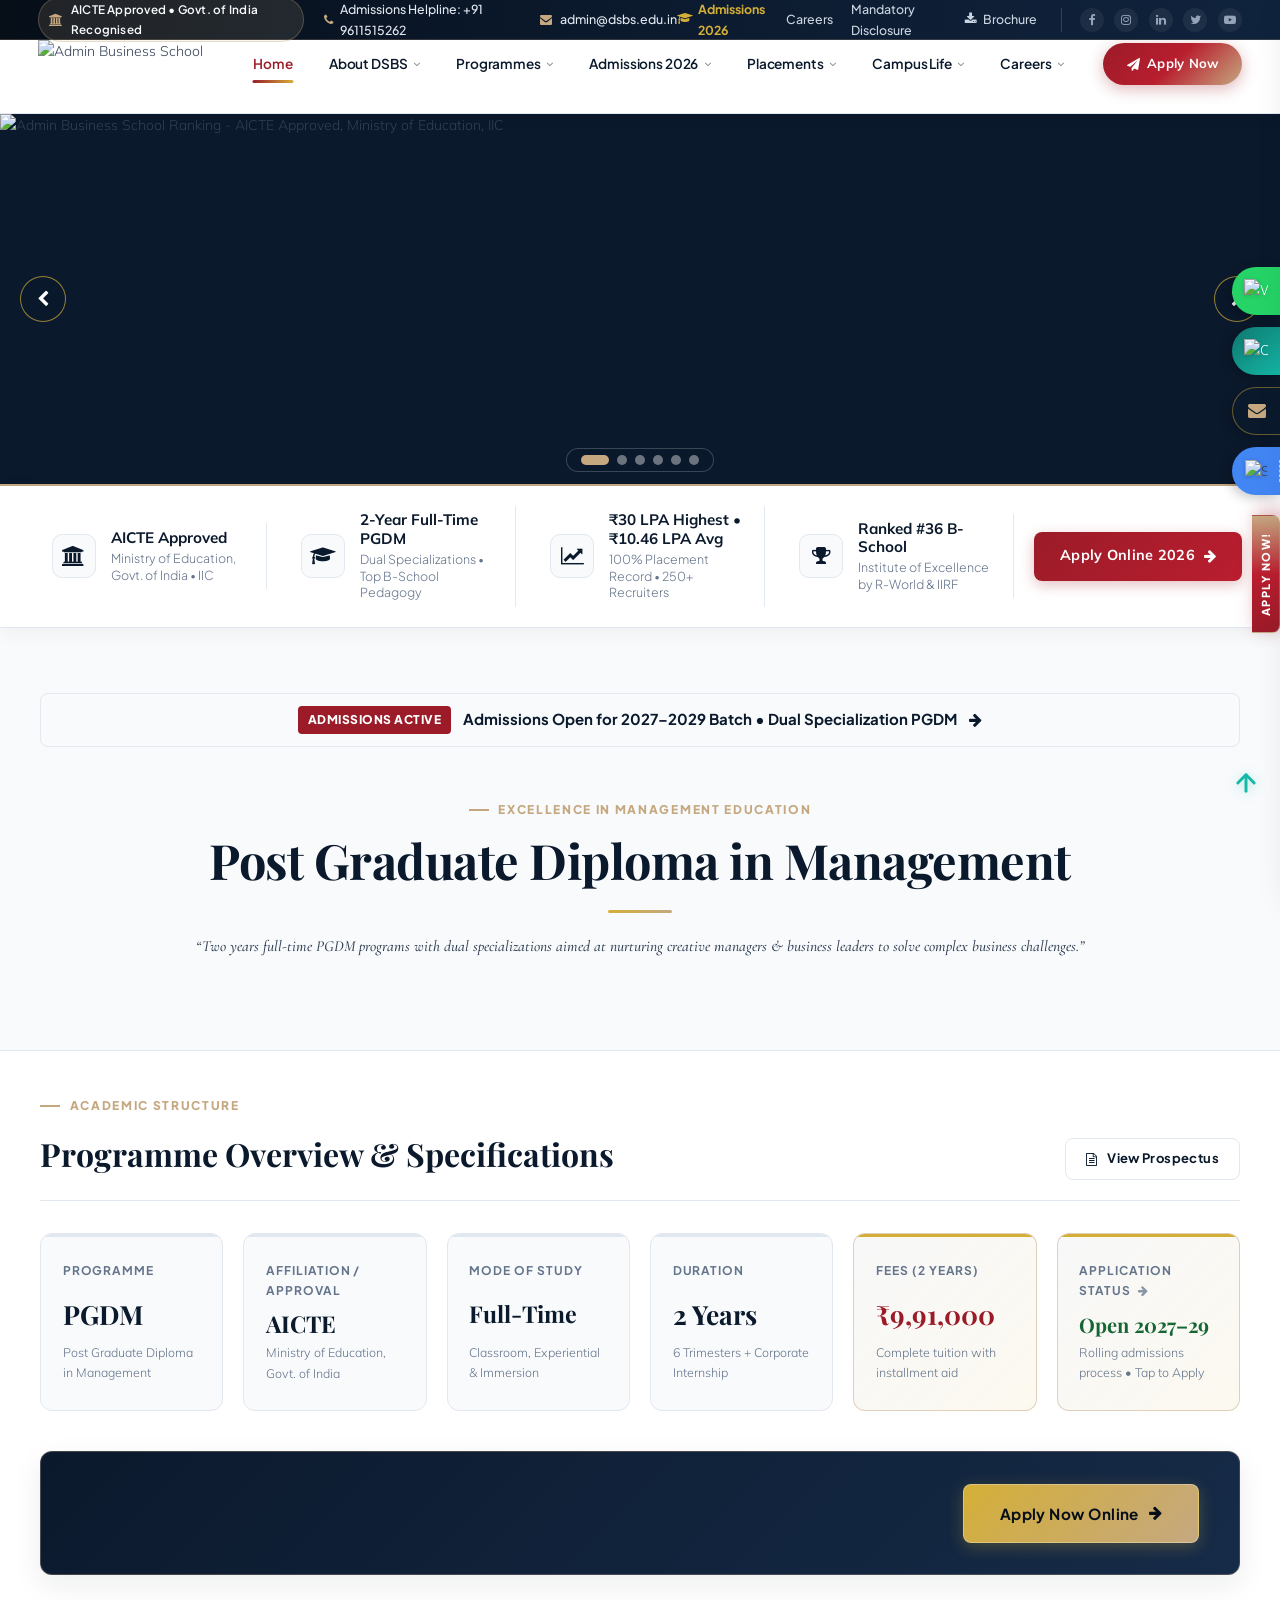
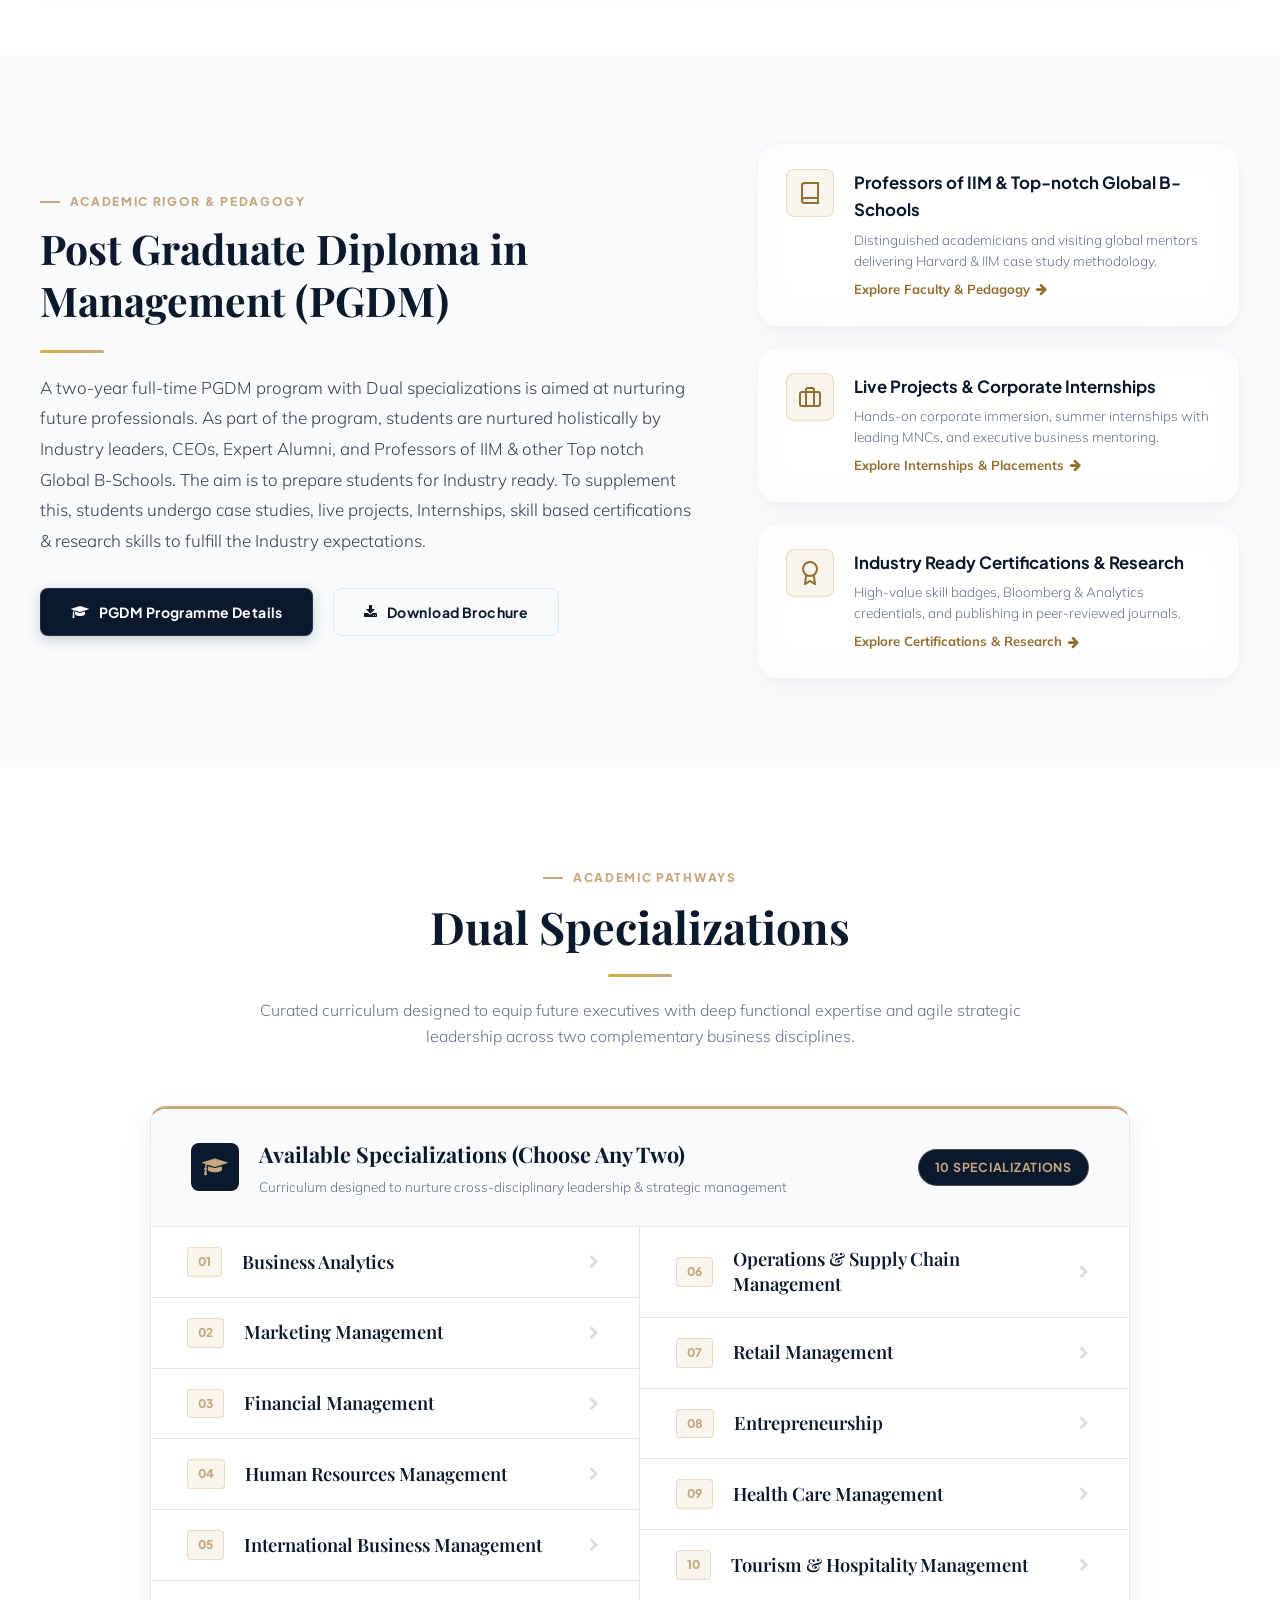
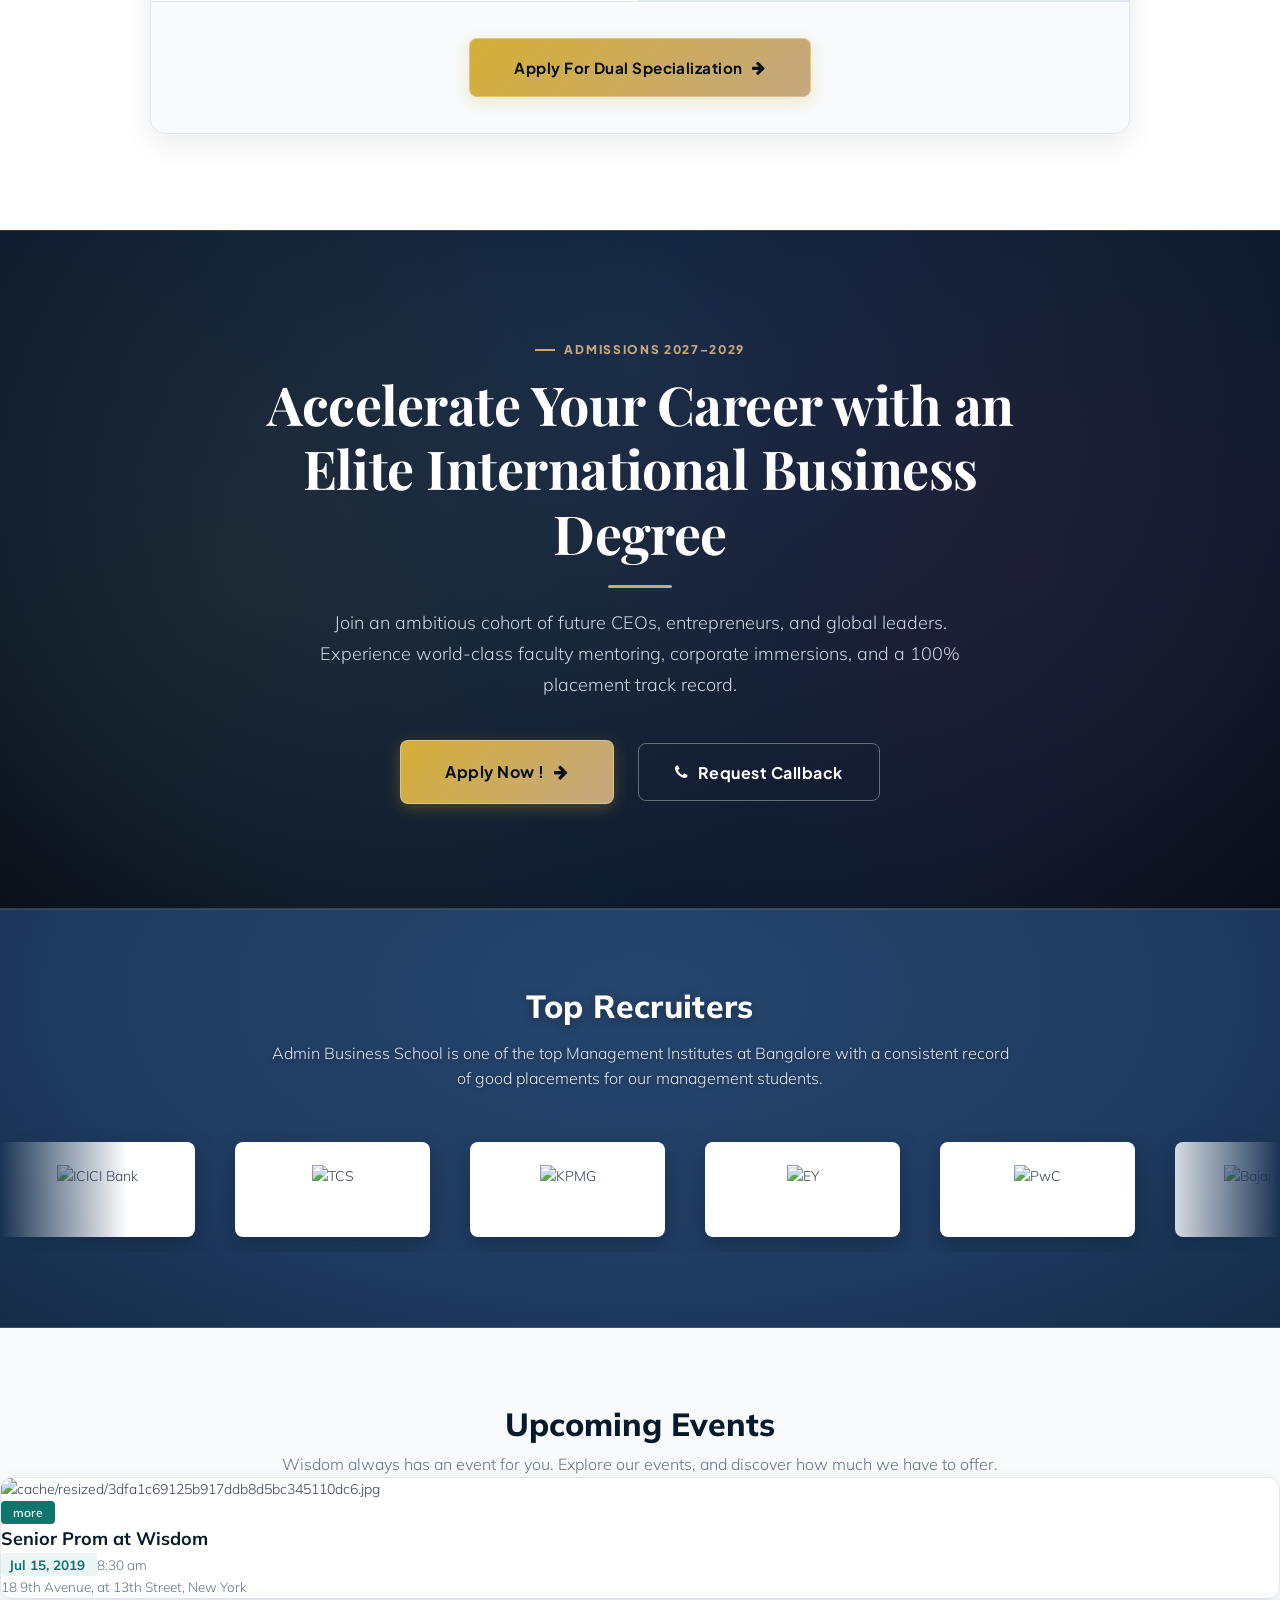
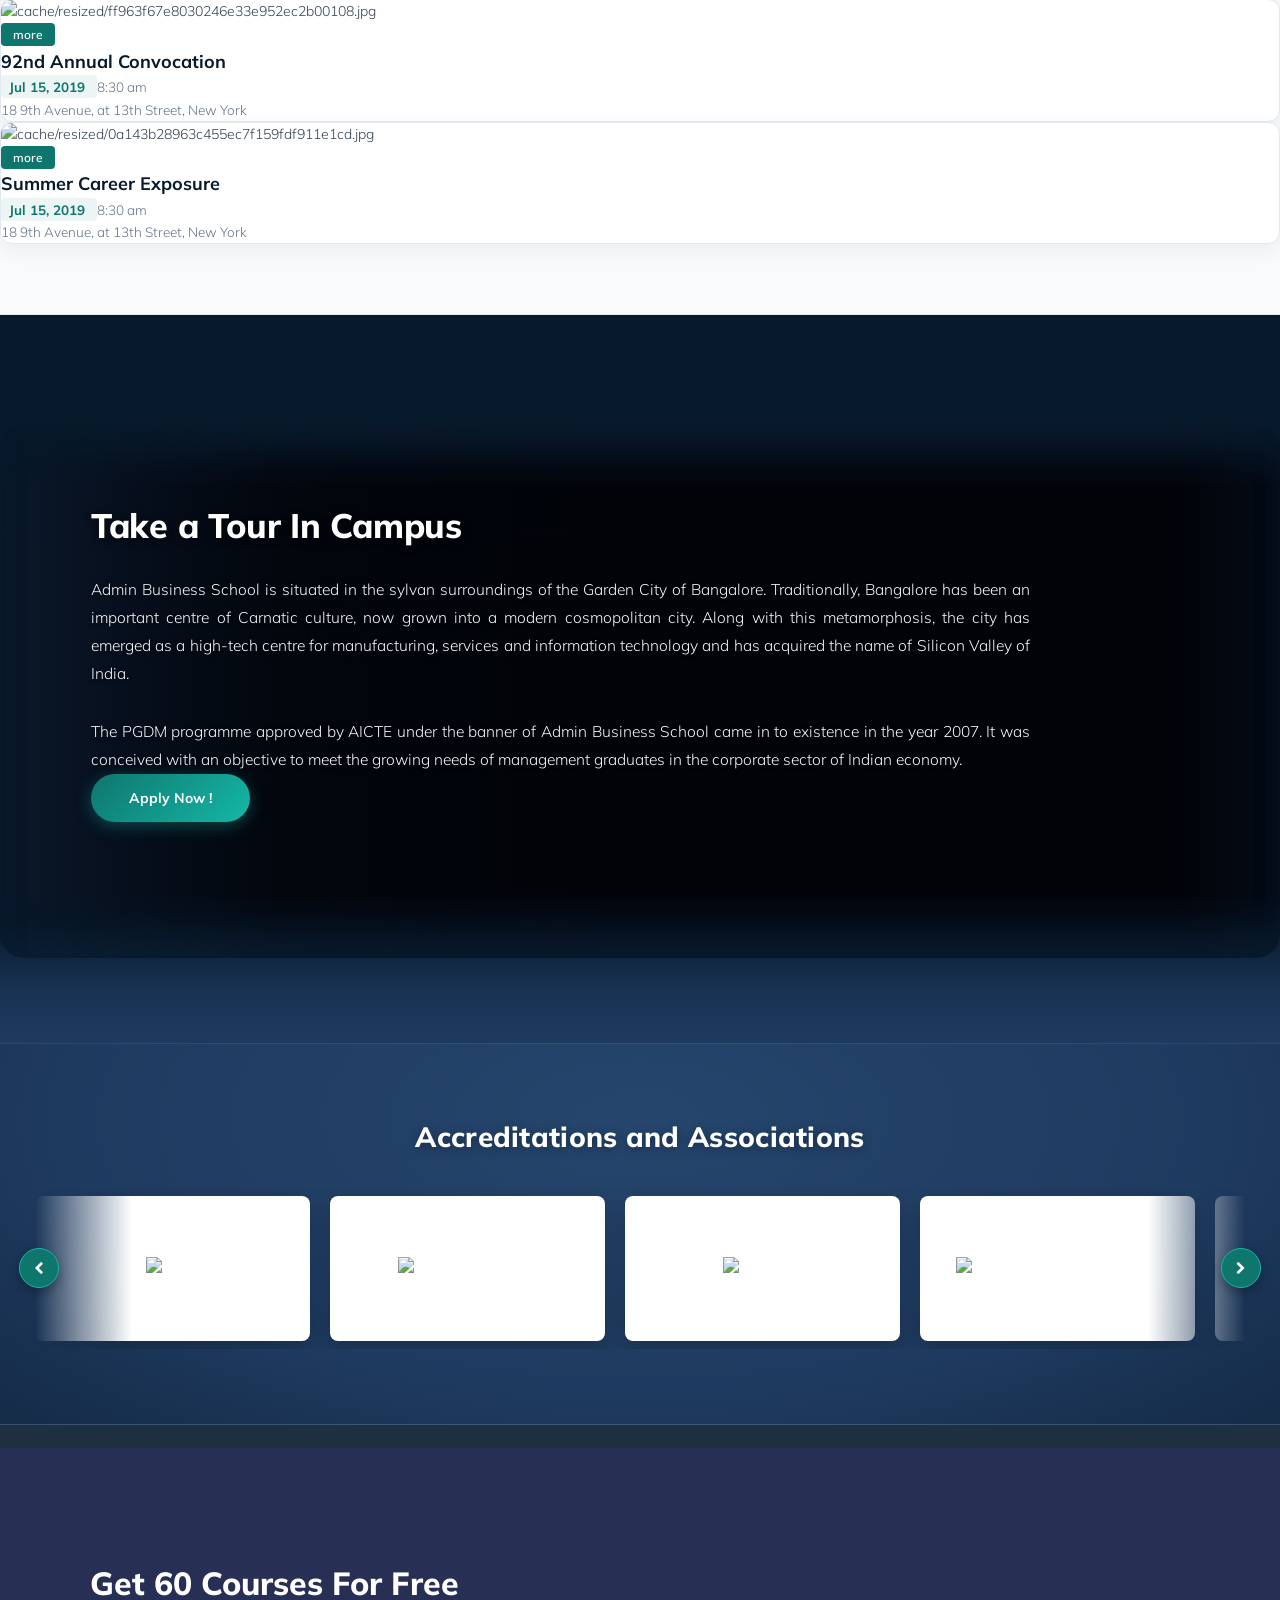
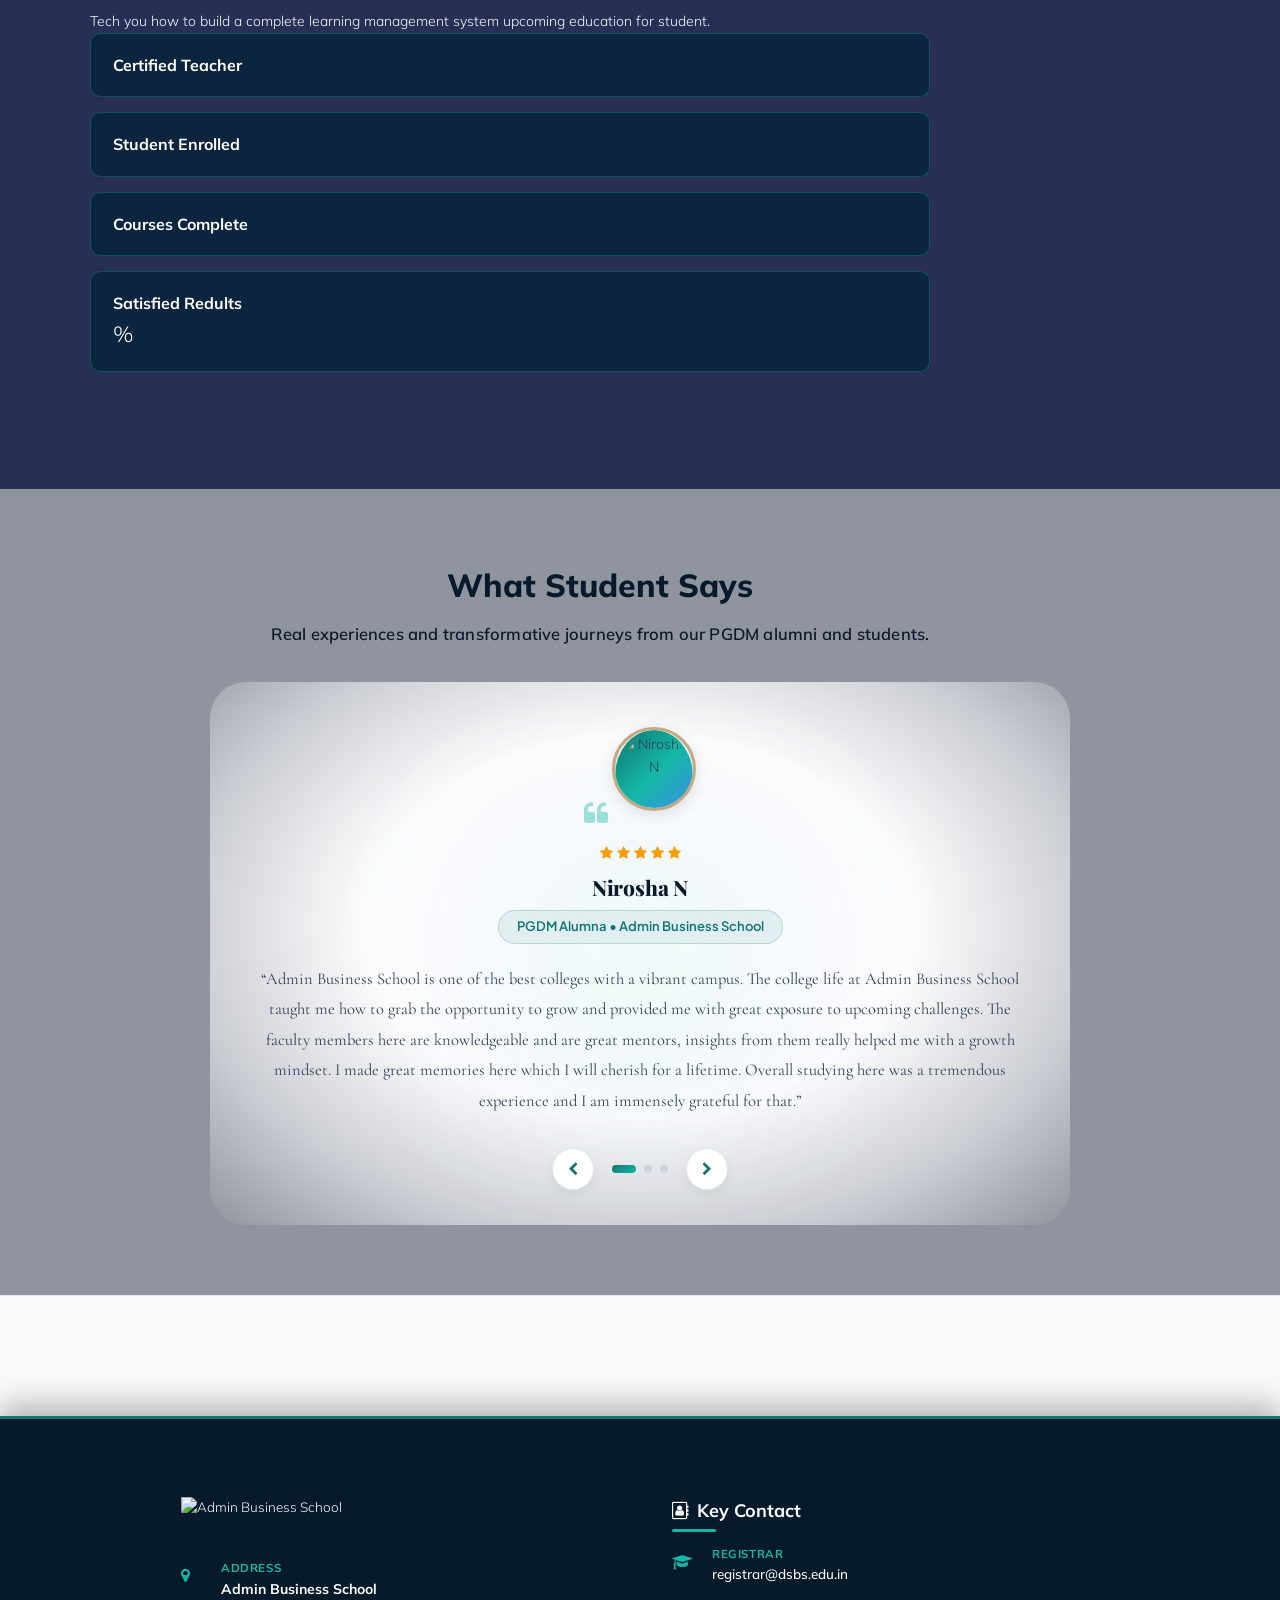
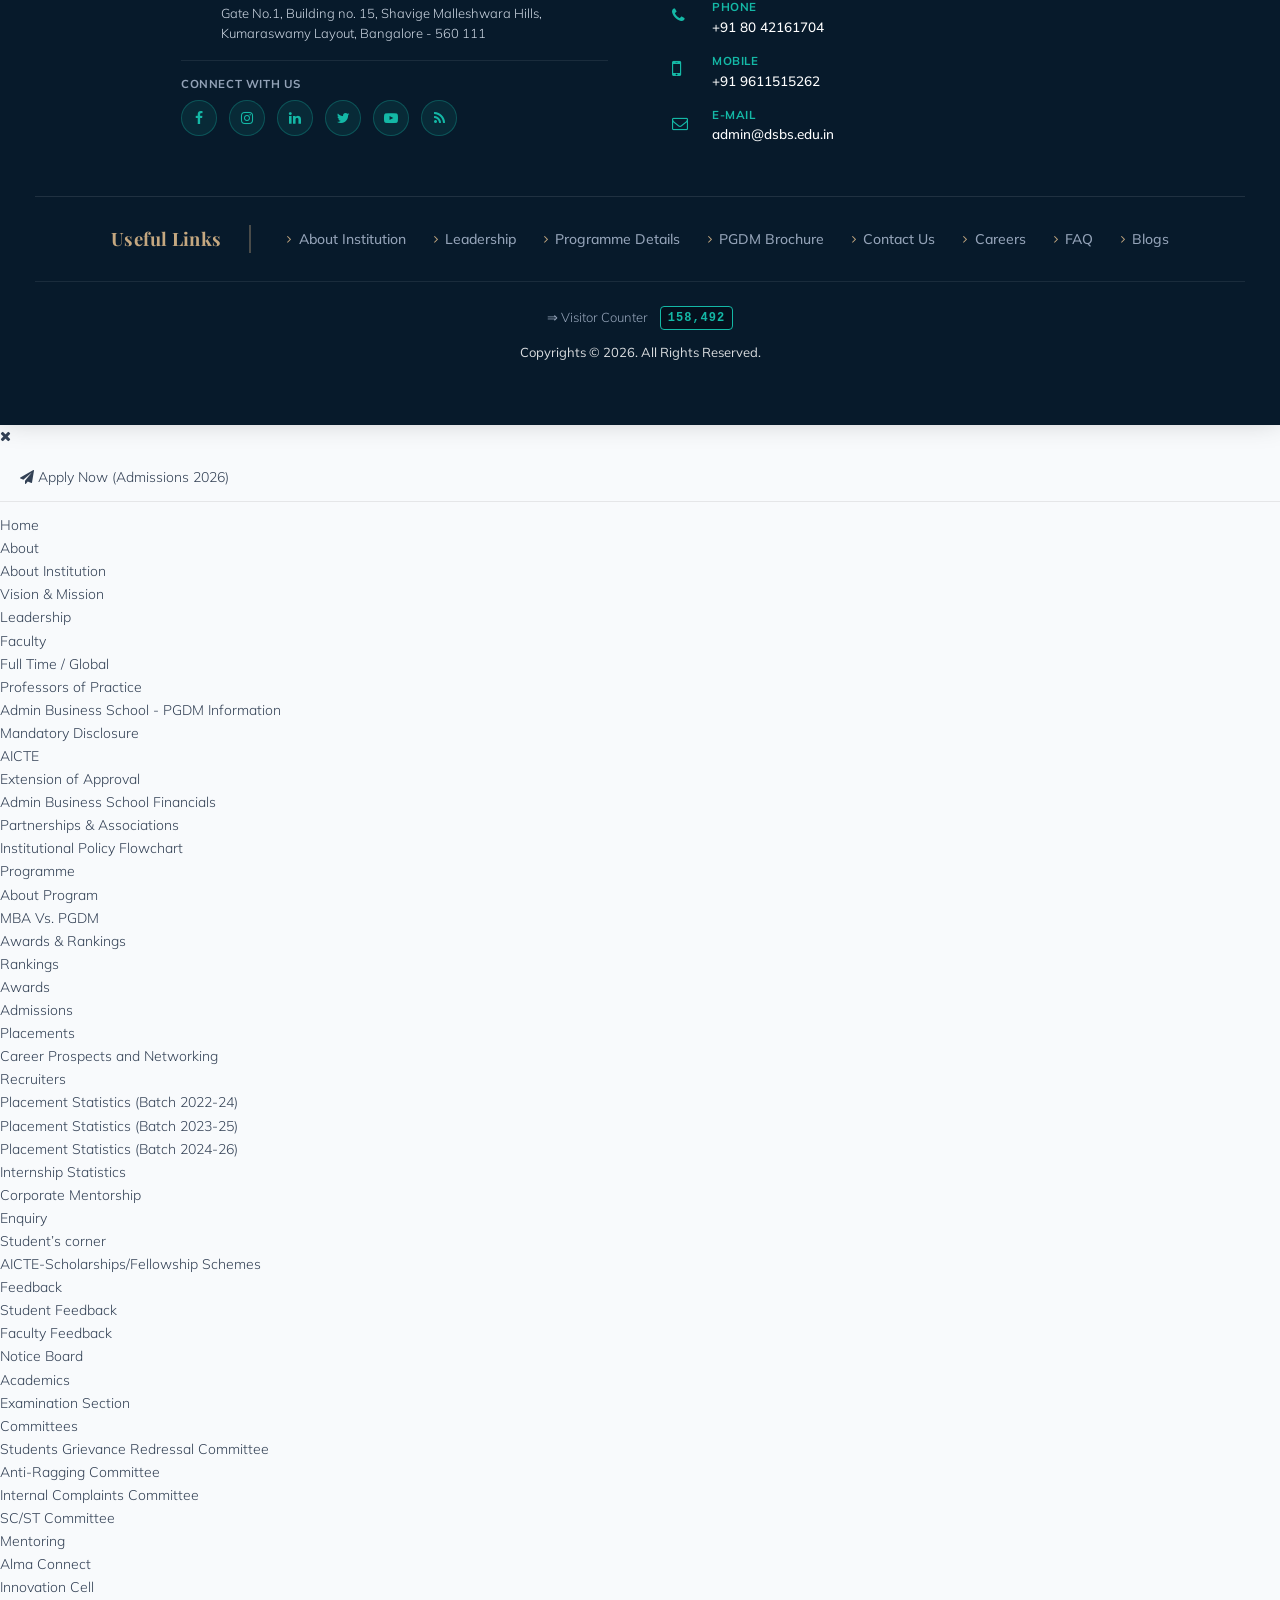
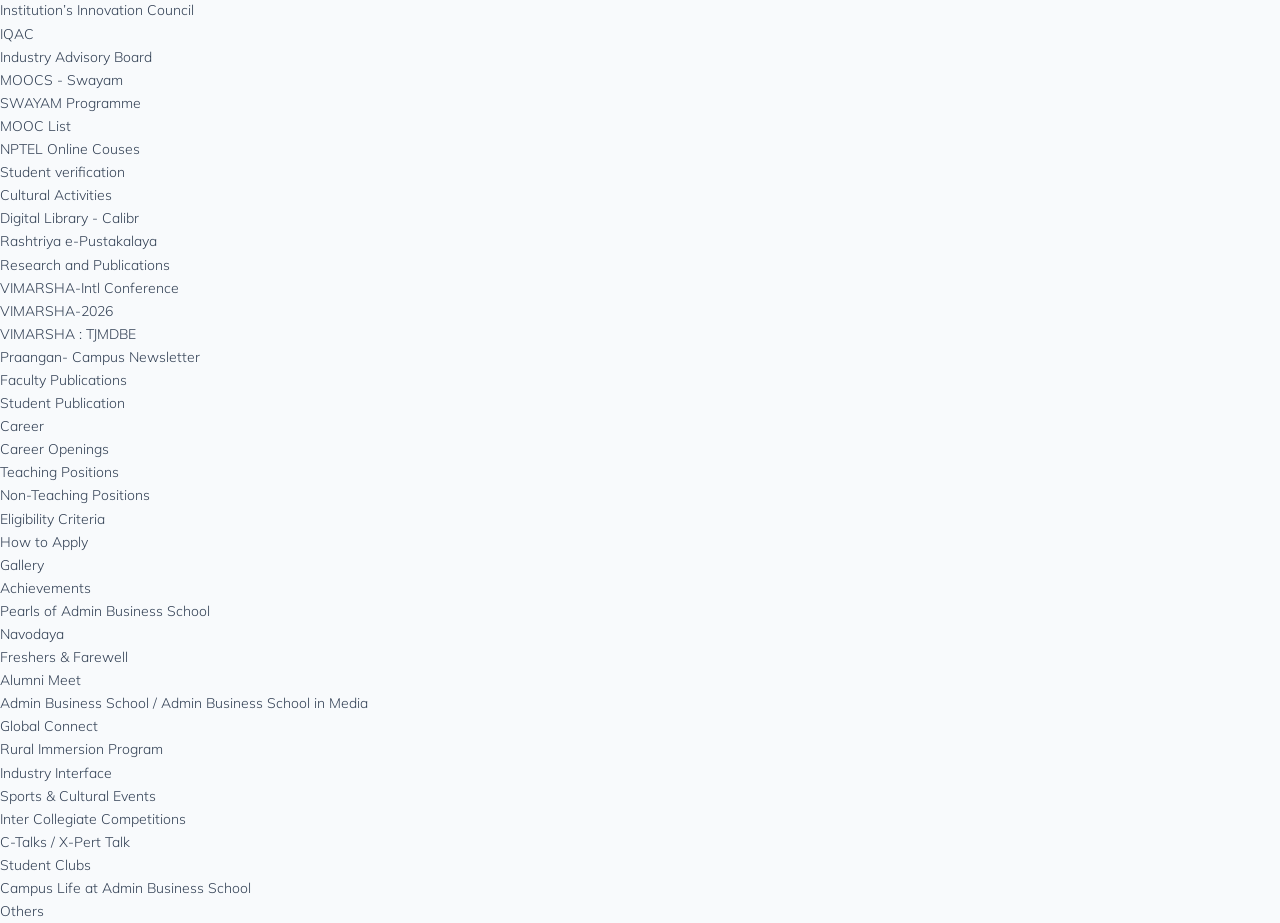
==== commit c4c2cb6f: "feat(hero): authentic institutional banner showcase with zero image cropping & credentials board" ====
--- a/index.html
+++ b/index.html
@@ -3385,121 +3385,109 @@
   </section>
 
   <!-- =========================================================================
-       4. BODY SECTION A: FULL-WIDTH MODERN SPLIT-SCREEN HERO SECTION
+       4. BODY SECTION A: INSTITUTIONAL HERO BANNER SHOWCASE & ZERO-CLIPPING CAROUSEL
        ========================================================================= -->
-  <section class="elite-hero-split-section" id="hero">
-    <div class="hero-split-bg-glow"></div>
-    <div class="elite-container-fluid hero-split-container">
-      <div class="hero-split-grid">
-        
-        <!-- Left Column: Headline, Institutional Badges, Highlights & Actions -->
-        <div class="hero-split-left">
-          <div class="hero-elite-pill">
-            <span class="hero-pill-icon"><i class="fa fa-university" aria-hidden="true"></i></span>
-            <span class="hero-pill-text">AICTE Approved &bull; Ministry of Education, Govt. of India</span>
-          </div>
-
-          <h1 class="hero-split-heading">
-            Empowering <span class="hero-highlight-word">Visionary Leaders</span> For A Global Future
-          </h1>
-
-          <p class="hero-split-tagline">
-            Admin Business School delivers a premier 2-Year Full-Time PGDM with Dual Specializations, world-class faculty mentorship, and a stellar corporate placement network in Bengaluru.
-          </p>
-
-          <!-- Key Highlights Metric Grid -->
-          <div class="hero-highlights-grid">
-            <div class="hero-highlight-item">
-              <div class="highlight-val">₹30 <span class="highlight-unit">LPA</span></div>
-              <div class="highlight-lbl">Highest Package</div>
-            </div>
-            <div class="hero-highlight-item">
-              <div class="highlight-val">₹10.46 <span class="highlight-unit">LPA</span></div>
-              <div class="highlight-lbl">Average Package</div>
-            </div>
-            <div class="hero-highlight-item">
-              <div class="highlight-val">100%</div>
-              <div class="highlight-lbl">Placement Record</div>
-            </div>
-            <div class="hero-highlight-item">
-              <div class="highlight-val">250+</div>
-              <div class="highlight-lbl">Top Recruiters</div>
-            </div>
-          </div>
-
-          <!-- Action Buttons -->
-          <div class="hero-cta-actions">
-            <a href="apply-now.html" class="hero-btn-primary" title="Apply for Admissions 2026">
-              <span>Apply for Admissions 2026</span>
-              <i class="fa fa-arrow-right" aria-hidden="true"></i>
-            </a>
-            <button class="hero-btn-secondary" onclick="openEnquiryDrawer('Hero Brochure Request')">
-              <i class="fa fa-download" aria-hidden="true"></i>
-              <span>Download Brochure</span>
-            </button>
-            <a href="#dual-spec" class="hero-link-secondary" title="Explore Dual Specializations">
-              <span>Explore Specializations</span>
-              <i class="fa fa-angle-down" aria-hidden="true"></i>
-            </a>
-          </div>
-
-          <!-- Bottom Accreditations Trust Ribbon -->
-          <div class="hero-trust-ribbon">
-            <span class="trust-title">Recognitions:</span>
-            <div class="trust-badges-list">
-              <span class="trust-badge">AICTE Approved</span>
-              <span class="trust-badge">Ministry of Education</span>
-              <span class="trust-badge">IIC Innovation Council</span>
-              <span class="trust-badge">Ranked #36 B-School</span>
-            </div>
+  <section class="dsbs-institutional-hero-section" id="hero">
+    <div class="elite-carousel-container" id="main-hero-slider">
+      <div class="elite-carousel-track">
+        <!-- Slide 1: Rankings & Accreditations -->
+        <div class="elite-carousel-slide active">
+          <a href="javascript:void(0)" onclick="openEnquiryDrawer('Hero Slide Rankings')" title="Admin Business School Ranking">
+            <img alt="Admin Business School Ranking - AICTE Approved, Ministry of Education, IIC" src="images/DSBS_Ranking_1_1.png" />
+          </a>
+        </div>
+        <!-- Slide 2: Welcome to DSBS -->
+        <div class="elite-carousel-slide">
+          <a href="javascript:void(0)" onclick="openEnquiryDrawer('Hero Slide Welcome')" title="Welcome to Admin Business School">
+            <img alt="Welcome to Admin Business School - Realising the Dream" src="images/Welcome_To1.png" />
+          </a>
+        </div>
+        <!-- Slide 3: Industry Interface -->
+        <div class="elite-carousel-slide">
+          <a href="javascript:void(0)" onclick="openEnquiryDrawer('Hero Slide Industry Interface')" title="Industry Interface">
+            <img alt="Industry Interface & Corporate Mentorship" src="images/INDUSTRY_INTERFACE.png" />
+          </a>
+        </div>
+        <!-- Slide 4: Developing Responsible Leaders -->
+        <div class="elite-carousel-slide">
+          <a href="javascript:void(0)" onclick="openEnquiryDrawer('Hero Slide Responsible Leaders')" title="Developing Responsible Leaders">
+            <img alt="Developing Responsible Leaders" src="images/DEVELOPING_RESPONSIBLE_LEADERS.png" />
+          </a>
+        </div>
+        <!-- Slide 5: National and Global Exposure -->
+        <div class="elite-carousel-slide">
+          <a href="javascript:void(0)" onclick="openEnquiryDrawer('Hero Slide Global Exposure')" title="National and Global Exposure">
+            <img alt="National and Global Exposure" src="images/NATIONAL_AND_GLOBAL_EXPOSURE.png" />
+          </a>
+        </div>
+        <!-- Slide 6: Dual Specializations -->
+        <div class="elite-carousel-slide">
+          <a href="javascript:void(0)" onclick="openEnquiryDrawer('Hero Slide Dual Specializations')" title="Dual Specializations">
+            <img alt="Dual Specializations - AI, FinTech, Marketing, HR, Operations" src="images/Dual_Specializations.png" />
+          </a>
+        </div>
+      </div>
+
+      <!-- Controls -->
+      <button class="elite-carousel-btn elite-carousel-prev" onclick="prevHeroSlide()" aria-label="Previous Banner Slide">
+        <i class="fa fa-chevron-left" aria-hidden="true"></i>
+      </button>
+      <button class="elite-carousel-btn elite-carousel-next" onclick="nextHeroSlide()" aria-label="Next Banner Slide">
+        <i class="fa fa-chevron-right" aria-hidden="true"></i>
+      </button>
+
+      <!-- Dots -->
+      <div class="elite-carousel-dots">
+        <span class="elite-carousel-dot active" onclick="goToHeroSlide(0)" aria-label="Slide 1"></span>
+        <span class="elite-carousel-dot" onclick="goToHeroSlide(1)" aria-label="Slide 2"></span>
+        <span class="elite-carousel-dot" onclick="goToHeroSlide(2)" aria-label="Slide 3"></span>
+        <span class="elite-carousel-dot" onclick="goToHeroSlide(3)" aria-label="Slide 4"></span>
+        <span class="elite-carousel-dot" onclick="goToHeroSlide(4)" aria-label="Slide 5"></span>
+        <span class="elite-carousel-dot" onclick="goToHeroSlide(5)" aria-label="Slide 6"></span>
+      </div>
+    </div>
+  </section>
+
+  <!-- =========================================================================
+       INSTITUTIONAL ACCREDITATION & ACADEMIC CREDENTIALS BOARD
+       ========================================================================= -->
+  <section class="dsbs-institutional-stats-bar">
+    <div class="elite-container-fluid">
+      <div class="dsbs-stats-bar-grid">
+        <div class="dsbs-stat-col">
+          <div class="dsbs-stat-icon"><i class="fa fa-university" aria-hidden="true"></i></div>
+          <div class="dsbs-stat-info">
+            <span class="dsbs-stat-lead">AICTE Approved</span>
+            <span class="dsbs-stat-sub">Ministry of Education, Govt. of India &bull; IIC</span>
           </div>
         </div>
-
-        <!-- Right Column: Clean Visual Showcase Card -->
-        <div class="hero-split-right">
-          <div class="hero-visual-card">
-            <!-- Decorative Accent Elements -->
-            <div class="card-accent-glow"></div>
-            
-            <!-- Main Showcase Image Container -->
-            <div class="hero-card-img-wrap">
-              <img src="images/ff963f67e8030246e33e952ec2b00108.jpg" alt="Admin Business School Campus Life &amp; Academic Excellence" class="hero-card-img">
-              <div class="hero-card-gradient-overlay"></div>
-            </div>
-
-            <!-- Floating Stat Badges -->
-            <div class="hero-floating-badge badge-top-right">
-              <div class="badge-icon gold"><i class="fa fa-trophy" aria-hidden="true"></i></div>
-              <div class="badge-info">
-                <strong>Top 40 B-School</strong>
-                <span>Pan-India IIRF Ranking</span>
-              </div>
-            </div>
-
-            <div class="hero-floating-badge badge-bottom-left">
-              <div class="badge-icon crimson"><i class="fa fa-graduation-cap" aria-hidden="true"></i></div>
-              <div class="badge-info">
-                <strong>Dual Specializations</strong>
-                <span>AI, FinTech, Mktg, HR, Ops</span>
-              </div>
-            </div>
-
-            <!-- Visual Card Footer Banner -->
-            <div class="hero-card-bottom-banner">
-              <div class="card-bottom-content">
-                <div class="bottom-brand">
-                  <img src="images/dsblogo-1.png" alt="Admin Business School" class="bottom-logo">
-                  <div>
-                    <h4>Admin Business School</h4>
-                    <p>Bengaluru Campus &bull; Batch 2026–28</p>
-                  </div>
-                </div>
-                <a href="apply-now.html" class="bottom-quick-apply" title="Apply Online">Apply Online &rarr;</a>
-              </div>
-            </div>
+        <div class="dsbs-stat-col">
+          <div class="dsbs-stat-icon"><i class="fa fa-graduation-cap" aria-hidden="true"></i></div>
+          <div class="dsbs-stat-info">
+            <span class="dsbs-stat-lead">2-Year Full-Time PGDM</span>
+            <span class="dsbs-stat-sub">Dual Specializations &bull; Top B-School Pedagogy</span>
           </div>
         </div>
-
+        <div class="dsbs-stat-col">
+          <div class="dsbs-stat-icon"><i class="fa fa-line-chart" aria-hidden="true"></i></div>
+          <div class="dsbs-stat-info">
+            <span class="dsbs-stat-lead">₹30 LPA Highest &bull; ₹10.46 LPA Avg</span>
+            <span class="dsbs-stat-sub">100% Placement Record &bull; 250+ Recruiters</span>
+          </div>
+        </div>
+        <div class="dsbs-stat-col">
+          <div class="dsbs-stat-icon"><i class="fa fa-trophy" aria-hidden="true"></i></div>
+          <div class="dsbs-stat-info">
+            <span class="dsbs-stat-lead">Ranked #36 B-School</span>
+            <span class="dsbs-stat-sub">Institute of Excellence by R-World &amp; IIRF</span>
+          </div>
+        </div>
+        <div class="dsbs-stat-action">
+          <a href="apply-now.html" class="dsbs-btn-apply" title="Apply Online for Admissions 2026">
+            <span>Apply Online 2026</span>
+            <i class="fa fa-arrow-right" aria-hidden="true"></i>
+          </a>
+        </div>
       </div>
     </div>
   </section>
--- a/assets/css/elite-dsbs.css
+++ b/assets/css/elite-dsbs.css
@@ -966,494 +966,273 @@
 }
 
 /* ==========================================================================
-   6. FULL-WIDTH MODERN SPLIT-SCREEN HERO SECTION
+   6. INSTITUTIONAL HERO BANNER SHOWCASE & ZERO-CLIPPING CAROUSEL
    ========================================================================== */
-.elite-hero-split-section {
-  position: relative;
-  background: radial-gradient(ellipse at 85% 25%, rgba(197, 168, 128, 0.15) 0%, transparent 55%),
-              radial-gradient(circle at 10% 80%, rgba(15, 118, 110, 0.16) 0%, transparent 45%),
-              linear-gradient(135deg, #060E18 0%, #0B192C 50%, #10233D 100%);
-  color: var(--elite-white);
-  padding: clamp(3.5rem, 5.5vw, 5.5rem) 0 clamp(3.5rem, 6vw, 5.5rem);
-  overflow: hidden;
-  border-bottom: 1px solid rgba(197, 168, 128, 0.25);
-}
-
-.hero-split-bg-glow {
-  position: absolute;
-  top: -20%;
-  right: 15%;
-  width: 600px;
-  height: 600px;
-  background: radial-gradient(circle, rgba(212, 175, 55, 0.1) 0%, transparent 70%);
-  filter: blur(80px);
-  pointer-events: none;
-  z-index: 1;
-}
-
-.hero-split-container {
-  position: relative;
-  z-index: 2;
-}
-
-.hero-split-grid {
-  display: grid;
-  grid-template-columns: 1.15fr 0.95fr;
-  gap: clamp(2rem, 4vw, 4.5rem);
-  align-items: center;
-}
-
-/* Left Column */
-.hero-split-left {
-  position: relative;
-  z-index: 3;
-}
-
-.hero-elite-pill {
-  display: inline-flex;
-  align-items: center;
-  gap: 0.55rem;
-  background: rgba(197, 168, 128, 0.14);
-  border: 1px solid rgba(197, 168, 128, 0.35);
-  border-radius: 999px;
-  padding: 0.4rem 1.15rem;
-  margin-bottom: 1.5rem;
-  color: #F8FAFC;
-  font-family: var(--font-sans);
-  font-size: 0.775rem;
-  font-weight: 600;
-  letter-spacing: 0.04em;
-  box-shadow: 0 4px 14px rgba(0, 0, 0, 0.15);
-}
-
-.hero-pill-icon {
-  color: var(--elite-gold-rich);
-  font-size: 0.85rem;
-}
-
-.hero-split-heading {
-  font-family: var(--font-serif);
-  font-size: clamp(2.35rem, 4.2vw, 3.75rem);
-  font-weight: 800;
-  line-height: 1.15;
-  color: #FFFFFF;
-  margin-bottom: 1.25rem;
-  letter-spacing: -0.02em;
-  text-shadow: 0 2px 10px rgba(0, 0, 0, 0.3);
-}
-
-.hero-split-heading .hero-highlight-word {
-  background: linear-gradient(135deg, #FFFFFF 0%, var(--elite-gold) 60%, var(--elite-gold-rich) 100%);
-  -webkit-background-clip: text;
-  -webkit-text-fill-color: transparent;
-  display: inline-block;
-}
-
-.hero-split-tagline {
-  font-family: var(--font-body);
-  font-size: clamp(1rem, 1.2vw, 1.125rem);
-  line-height: 1.7;
-  color: #CBD5E1;
-  margin-bottom: 2rem;
-  max-width: 620px;
-}
-
-/* Highlights Metric Grid */
-.hero-highlights-grid {
-  display: grid;
-  grid-template-columns: repeat(4, 1fr);
-  gap: 0.85rem;
-  margin-bottom: 2.25rem;
-}
-
-.hero-highlight-item {
-  background: rgba(255, 255, 255, 0.05);
-  border: 1px solid rgba(255, 255, 255, 0.1);
-  border-radius: var(--radius-md);
-  padding: 0.95rem 0.75rem;
-  text-align: center;
-  backdrop-filter: blur(8px);
-  -webkit-backdrop-filter: blur(8px);
-  transition: all 0.25s ease;
-}
-
-.hero-highlight-item:hover {
-  background: rgba(255, 255, 255, 0.08);
-  border-color: rgba(197, 168, 128, 0.4);
-  transform: translateY(-2px);
-  box-shadow: 0 6px 20px rgba(0, 0, 0, 0.25);
-}
-
-.highlight-val {
-  font-family: var(--font-sans);
-  font-size: 1.4rem;
-  font-weight: 800;
-  color: var(--elite-gold-rich);
-  line-height: 1.15;
-  margin-bottom: 3px;
-}
-
-.highlight-unit {
-  font-size: 0.825rem;
-  font-weight: 700;
-  color: #CBD5E1;
-}
-
-.highlight-lbl {
-  font-family: var(--font-sans);
-  font-size: 0.6875rem;
-  color: #94A3B8;
-  text-transform: uppercase;
-  font-weight: 600;
-  letter-spacing: 0.04em;
-  line-height: 1.3;
-}
-
-/* Hero CTA Action Group */
-.hero-cta-actions {
-  display: flex;
-  align-items: center;
-  gap: 1rem;
-  flex-wrap: wrap;
-  margin-bottom: 2rem;
-}
-
-.hero-btn-primary {
-  background: linear-gradient(135deg, #9B1B28 0%, #BA1E2F 50%, #C5A880 100%);
-  color: #FFFFFF !important;
-  padding: 0.95rem 1.95rem;
-  border-radius: 999px;
-  font-family: var(--font-sans);
-  font-weight: 700;
-  font-size: 0.95rem;
-  display: inline-flex;
-  align-items: center;
-  gap: 0.65rem;
-  text-decoration: none;
-  box-shadow: 0 6px 24px rgba(155, 27, 40, 0.38);
-  transition: all 0.25s cubic-bezier(0.16, 1, 0.3, 1);
-  letter-spacing: 0.01em;
-}
-
-.hero-btn-primary:hover {
-  background: linear-gradient(135deg, #7E141F 0%, #9B1B28 50%, #D4AF37 100%);
-  transform: translateY(-2px);
-  box-shadow: 0 10px 30px rgba(155, 27, 40, 0.5);
-  color: #FFFFFF !important;
-}
-
-.hero-btn-secondary {
-  background: rgba(255, 255, 255, 0.08);
-  color: #FFFFFF !important;
-  border: 1.5px solid rgba(255, 255, 255, 0.22);
-  padding: 0.9rem 1.75rem;
-  border-radius: 999px;
-  font-family: var(--font-sans);
-  font-weight: 600;
-  font-size: 0.925rem;
-  display: inline-flex;
-  align-items: center;
-  gap: 0.55rem;
-  cursor: pointer;
-  transition: all 0.25s ease;
-  backdrop-filter: blur(8px);
-}
-
-.hero-btn-secondary:hover {
-  background: rgba(255, 255, 255, 0.16);
-  border-color: var(--elite-gold);
-  color: var(--elite-gold) !important;
-  transform: translateY(-2px);
-}
-
-.hero-link-secondary {
-  color: var(--elite-gold);
-  font-family: var(--font-sans);
-  font-size: 0.875rem;
-  font-weight: 600;
-  display: inline-flex;
-  align-items: center;
-  gap: 0.4rem;
-  padding: 0.5rem 0.75rem;
-  transition: color 0.2s ease, transform 0.2s ease;
-  text-decoration: none;
-}
-
-.hero-link-secondary:hover {
-  color: #FFFFFF;
-  transform: translateY(1px);
-}
-
-/* Trust Ribbon */
-.hero-trust-ribbon {
-  display: flex;
-  align-items: center;
-  gap: 0.85rem;
-  flex-wrap: wrap;
-  padding-top: 1.5rem;
-  border-top: 1px solid rgba(255, 255, 255, 0.12);
-}
-
-.trust-title {
-  font-size: 0.75rem;
-  color: #94A3B8;
-  text-transform: uppercase;
-  letter-spacing: 0.08em;
-  font-weight: 600;
-}
-
-.trust-badges-list {
-  display: flex;
-  align-items: center;
-  gap: 0.55rem;
-  flex-wrap: wrap;
-}
-
-.trust-badge {
-  background: rgba(255, 255, 255, 0.07);
-  border: 1px solid rgba(255, 255, 255, 0.14);
-  color: #E2E8F0;
-  font-size: 0.73rem;
-  font-weight: 600;
-  padding: 3px 10px;
-  border-radius: 6px;
-  letter-spacing: 0.02em;
-}
-
-/* Right Column: Clean Visual Showcase Card */
-.hero-split-right {
-  position: relative;
-  display: flex;
-  justify-content: center;
-}
-
-.hero-visual-card {
+.dsbs-institutional-hero-section {
   position: relative;
   width: 100%;
-  max-width: 530px;
-  background: rgba(255, 255, 255, 0.04);
-  border: 1px solid rgba(197, 168, 128, 0.35);
-  border-radius: 24px;
-  padding: 14px;
-  box-shadow: 0 25px 60px -15px rgba(0, 0, 0, 0.65), 0 0 0 1px rgba(255, 255, 255, 0.06);
-  backdrop-filter: blur(14px);
-  -webkit-backdrop-filter: blur(14px);
-  transition: transform 0.35s ease, box-shadow 0.35s ease;
-}
-
-.hero-visual-card:hover {
-  transform: translateY(-3px);
-  box-shadow: 0 30px 70px -15px rgba(0, 0, 0, 0.75), 0 0 0 1px rgba(197, 168, 128, 0.5);
-}
-
-.card-accent-glow {
+  background-color: #0B192C;
+  overflow: hidden;
+  border-bottom: 2px solid var(--elite-gold);
+}
+
+.elite-carousel-container {
+  position: relative;
+  width: 100%;
+  max-width: 1920px;
+  margin: 0 auto;
+  overflow: hidden;
+}
+
+.elite-carousel-track {
+  position: relative;
+  width: 100%;
+  aspect-ratio: 1360 / 393;
+  min-height: 220px;
+}
+
+.elite-carousel-slide {
   position: absolute;
-  top: -15px;
-  right: -15px;
-  width: 120px;
-  height: 120px;
-  background: radial-gradient(circle, rgba(212, 175, 55, 0.25) 0%, transparent 70%);
-  pointer-events: none;
-  filter: blur(20px);
-}
-
-.hero-card-img-wrap {
-  position: relative;
-  border-radius: 18px;
-  overflow: hidden;
-  aspect-ratio: 4 / 3.05;
-  width: 100%;
-  background-color: var(--elite-navy-deep);
-}
-
-.hero-card-img {
+  inset: 0;
   width: 100%;
   height: 100%;
-  object-fit: cover;
-  object-position: center 25%;
+  opacity: 0;
+  visibility: hidden;
+  transition: opacity 0.5s ease-in-out, visibility 0.5s ease-in-out;
+  display: flex;
+  align-items: center;
+  justify-content: center;
+}
+
+.elite-carousel-slide.active {
+  opacity: 1;
+  visibility: visible;
+  z-index: 2;
+}
+
+.elite-carousel-slide a {
   display: block;
-  transition: transform 0.6s cubic-bezier(0.16, 1, 0.3, 1);
-}
-
-.hero-visual-card:hover .hero-card-img {
-  transform: scale(1.03);
-}
-
-.hero-card-gradient-overlay {
+  width: 100%;
+  height: 100%;
+}
+
+.elite-carousel-slide img {
+  width: 100%;
+  height: 100%;
+  object-fit: contain;
+  display: block;
+  margin: 0 auto;
+}
+
+/* Institutional Slider Navigation Controls */
+.elite-carousel-btn {
   position: absolute;
-  inset: 0;
-  background: linear-gradient(180deg, rgba(6, 14, 24, 0.05) 0%, rgba(6, 14, 24, 0.7) 100%);
-  pointer-events: none;
-}
-
-/* Floating Stat Badges */
-.hero-floating-badge {
+  top: 50%;
+  transform: translateY(-50%);
+  width: 46px;
+  height: 46px;
+  border-radius: 50%;
+  background: rgba(11, 25, 44, 0.78);
+  border: 1.5px solid rgba(212, 175, 55, 0.7);
+  color: #FFFFFF;
+  display: flex;
+  align-items: center;
+  justify-content: center;
+  cursor: pointer;
+  z-index: 10;
+  font-size: 17px;
+  transition: all 0.25s ease;
+  backdrop-filter: blur(4px);
+}
+
+.elite-carousel-btn:hover {
+  background: var(--elite-crimson);
+  border-color: #FFFFFF;
+  color: #FFFFFF;
+  transform: translateY(-50%) scale(1.08);
+  box-shadow: 0 4px 16px rgba(0, 0, 0, 0.45);
+}
+
+.elite-carousel-prev {
+  left: 20px;
+}
+
+.elite-carousel-next {
+  right: 20px;
+}
+
+/* Institutional Carousel Dot Indicators */
+.elite-carousel-dots {
   position: absolute;
-  display: flex;
-  align-items: center;
-  gap: 0.75rem;
-  background: rgba(11, 25, 44, 0.94);
-  border: 1px solid rgba(197, 168, 128, 0.4);
-  border-radius: 14px;
-  padding: 10px 16px;
-  box-shadow: 0 12px 30px rgba(0, 0, 0, 0.5);
-  backdrop-filter: blur(12px);
-  -webkit-backdrop-filter: blur(12px);
+  bottom: 12px;
+  left: 50%;
+  transform: translateX(-50%);
+  display: flex;
+  align-items: center;
+  gap: 8px;
+  z-index: 10;
+  background: rgba(11, 25, 44, 0.75);
+  padding: 6px 14px;
+  border-radius: 999px;
+  border: 1px solid rgba(255, 255, 255, 0.2);
+  backdrop-filter: blur(4px);
+}
+
+.elite-carousel-dot {
+  width: 10px;
+  height: 10px;
+  border-radius: 50%;
+  background: rgba(255, 255, 255, 0.4);
+  cursor: pointer;
+  transition: all 0.3s ease;
+}
+
+.elite-carousel-dot.active {
+  width: 28px;
+  border-radius: 8px;
+  background: var(--elite-gold);
+}
+
+/* ==========================================================================
+   INSTITUTIONAL ACCREDITATION & ACADEMIC CREDENTIALS BOARD
+   ========================================================================== */
+.dsbs-institutional-stats-bar {
+  background: #FFFFFF;
+  border-bottom: 1px solid #E2E8F0;
+  box-shadow: 0 4px 20px rgba(0, 0, 0, 0.05);
+  padding: 1.25rem 0;
+  position: relative;
   z-index: 5;
-  transition: transform 0.25s ease;
-}
-
-.hero-floating-badge:hover {
+}
+
+.dsbs-stats-bar-grid {
+  display: grid;
+  grid-template-columns: repeat(4, 1fr) auto;
+  gap: 1.25rem;
+  align-items: center;
+}
+
+.dsbs-stat-col {
+  display: flex;
+  align-items: center;
+  gap: 0.95rem;
+  padding: 0.35rem 0.85rem;
+  border-right: 1px solid #E2E8F0;
+  transition: all 0.2s ease;
+}
+
+.dsbs-stat-col:last-of-type {
+  border-right: none;
+}
+
+.dsbs-stat-icon {
+  width: 44px;
+  height: 44px;
+  border-radius: 10px;
+  background: #F8FAFC;
+  border: 1.5px solid #E2E8F0;
+  color: var(--elite-navy);
+  display: flex;
+  align-items: center;
+  justify-content: center;
+  font-size: 1.25rem;
+  flex-shrink: 0;
+  transition: all 0.25s ease;
+}
+
+.dsbs-stat-col:hover .dsbs-stat-icon {
+  background: var(--elite-navy);
+  color: var(--elite-gold);
+  border-color: var(--elite-navy);
   transform: translateY(-2px);
 }
 
-.badge-top-right {
-  top: -10px;
-  right: -10px;
-}
-
-.badge-bottom-left {
-  bottom: 85px;
-  left: -12px;
-}
-
-.badge-icon {
-  width: 36px;
-  height: 36px;
-  border-radius: 10px;
-  display: flex;
-  align-items: center;
-  justify-content: center;
-  font-size: 1.15rem;
-  flex-shrink: 0;
-}
-
-.badge-icon.gold {
-  background: rgba(212, 175, 55, 0.16);
-  color: var(--elite-gold-rich);
-  border: 1px solid rgba(212, 175, 55, 0.3);
-}
-
-.badge-icon.crimson {
-  background: rgba(155, 27, 40, 0.2);
-  color: #F87171;
-  border: 1px solid rgba(155, 27, 40, 0.4);
-}
-
-.badge-info strong {
-  display: block;
-  font-size: 0.85rem;
-  color: #FFFFFF;
+.dsbs-stat-info {
+  display: flex;
+  flex-direction: column;
+}
+
+.dsbs-stat-lead {
+  font-family: var(--font-heading);
+  font-size: 0.95rem;
   font-weight: 700;
-  line-height: 1.25;
-}
-
-.badge-info span {
-  font-size: 0.7rem;
-  color: #94A3B8;
+  color: var(--elite-navy);
   line-height: 1.2;
 }
 
-/* Visual Card Bottom Banner */
-.hero-card-bottom-banner {
-  margin-top: 12px;
-  background: rgba(11, 25, 44, 0.85);
-  border: 1px solid rgba(255, 255, 255, 0.1);
-  border-radius: 14px;
-  padding: 12px 16px;
-}
-
-.card-bottom-content {
-  display: flex;
-  align-items: center;
-  justify-content: space-between;
-  gap: 12px;
-}
-
-.bottom-brand {
-  display: flex;
-  align-items: center;
-  gap: 10px;
-}
-
-.bottom-logo {
-  height: 32px;
-  width: auto;
-  object-fit: contain;
-}
-
-.bottom-brand h4 {
-  font-size: 0.825rem;
+.dsbs-stat-sub {
+  font-family: var(--font-body);
+  font-size: 0.775rem;
+  color: #64748B;
+  line-height: 1.35;
+  margin-top: 3px;
+}
+
+.dsbs-stat-action .dsbs-btn-apply {
+  background: linear-gradient(135deg, #9B1B28 0%, #BA1E2F 100%);
+  color: #FFFFFF !important;
+  font-family: var(--font-heading);
+  font-size: 0.9rem;
   font-weight: 700;
-  color: #FFFFFF;
-  margin: 0;
-  line-height: 1.25;
-}
-
-.bottom-brand p {
-  font-size: 0.6875rem;
-  color: #94A3B8;
-  margin: 0;
-}
-
-.bottom-quick-apply {
-  color: var(--elite-gold);
-  font-size: 0.78rem;
-  font-weight: 700;
+  padding: 0.8rem 1.6rem;
+  border-radius: 8px;
+  display: inline-flex;
+  align-items: center;
+  gap: 0.55rem;
+  text-decoration: none;
   white-space: nowrap;
-  text-decoration: none;
-  transition: color 0.2s ease, transform 0.2s ease;
-}
-
-.bottom-quick-apply:hover {
-  color: #FFFFFF;
-  transform: translateX(2px);
-}
-
-@media (max-width: 1080px) {
-  .hero-split-grid {
+  box-shadow: 0 4px 14px rgba(155, 27, 40, 0.28);
+  transition: all 0.25s ease;
+  letter-spacing: 0.02em;
+}
+
+.dsbs-stat-action .dsbs-btn-apply:hover {
+  background: linear-gradient(135deg, #7E141F 0%, #9B1B28 100%);
+  transform: translateY(-2px);
+  box-shadow: 0 6px 20px rgba(155, 27, 40, 0.4);
+  color: #FFFFFF !important;
+}
+
+@media (max-width: 1200px) {
+  .dsbs-stats-bar-grid {
+    grid-template-columns: repeat(2, 1fr);
+    gap: 1.25rem;
+  }
+  .dsbs-stat-col {
+    border-right: none;
+    border-bottom: 1px solid #F1F5F9;
+    padding-bottom: 0.75rem;
+  }
+  .dsbs-stat-action {
+    grid-column: span 2;
+    text-align: center;
+    padding-top: 0.5rem;
+  }
+}
+
+@media (max-width: 768px) {
+  .elite-carousel-btn {
+    width: 36px;
+    height: 36px;
+    font-size: 14px;
+  }
+  .elite-carousel-prev {
+    left: 8px;
+  }
+  .elite-carousel-next {
+    right: 8px;
+  }
+  .dsbs-stats-bar-grid {
     grid-template-columns: 1fr;
-    gap: 3rem;
-  }
-  .hero-split-left {
-    text-align: center;
-  }
-  .hero-split-tagline {
-    margin-left: auto;
-    margin-right: auto;
-  }
-  .hero-cta-actions {
-    justify-content: center;
-  }
-  .hero-trust-ribbon {
-    justify-content: center;
-  }
-  .badge-top-right {
-    top: -6px;
-    right: 0px;
-  }
-  .badge-bottom-left {
-    bottom: 85px;
-    left: 0px;
-  }
-}
-
-@media (max-width: 600px) {
-  .hero-highlights-grid {
-    grid-template-columns: repeat(2, 1fr);
-  }
-  .hero-floating-badge {
-    position: static;
-    margin-bottom: 8px;
+    gap: 1rem;
+  }
+  .dsbs-stat-action {
+    grid-column: span 1;
+  }
+  .dsbs-stat-action .dsbs-btn-apply {
     width: 100%;
     justify-content: center;
   }
-}
-
-.elite-carousel-dot.active {
-  width: 28px;
-  border-radius: 10px;
-  background: var(--elite-gold);
 }
 
 /* ==========================================================================
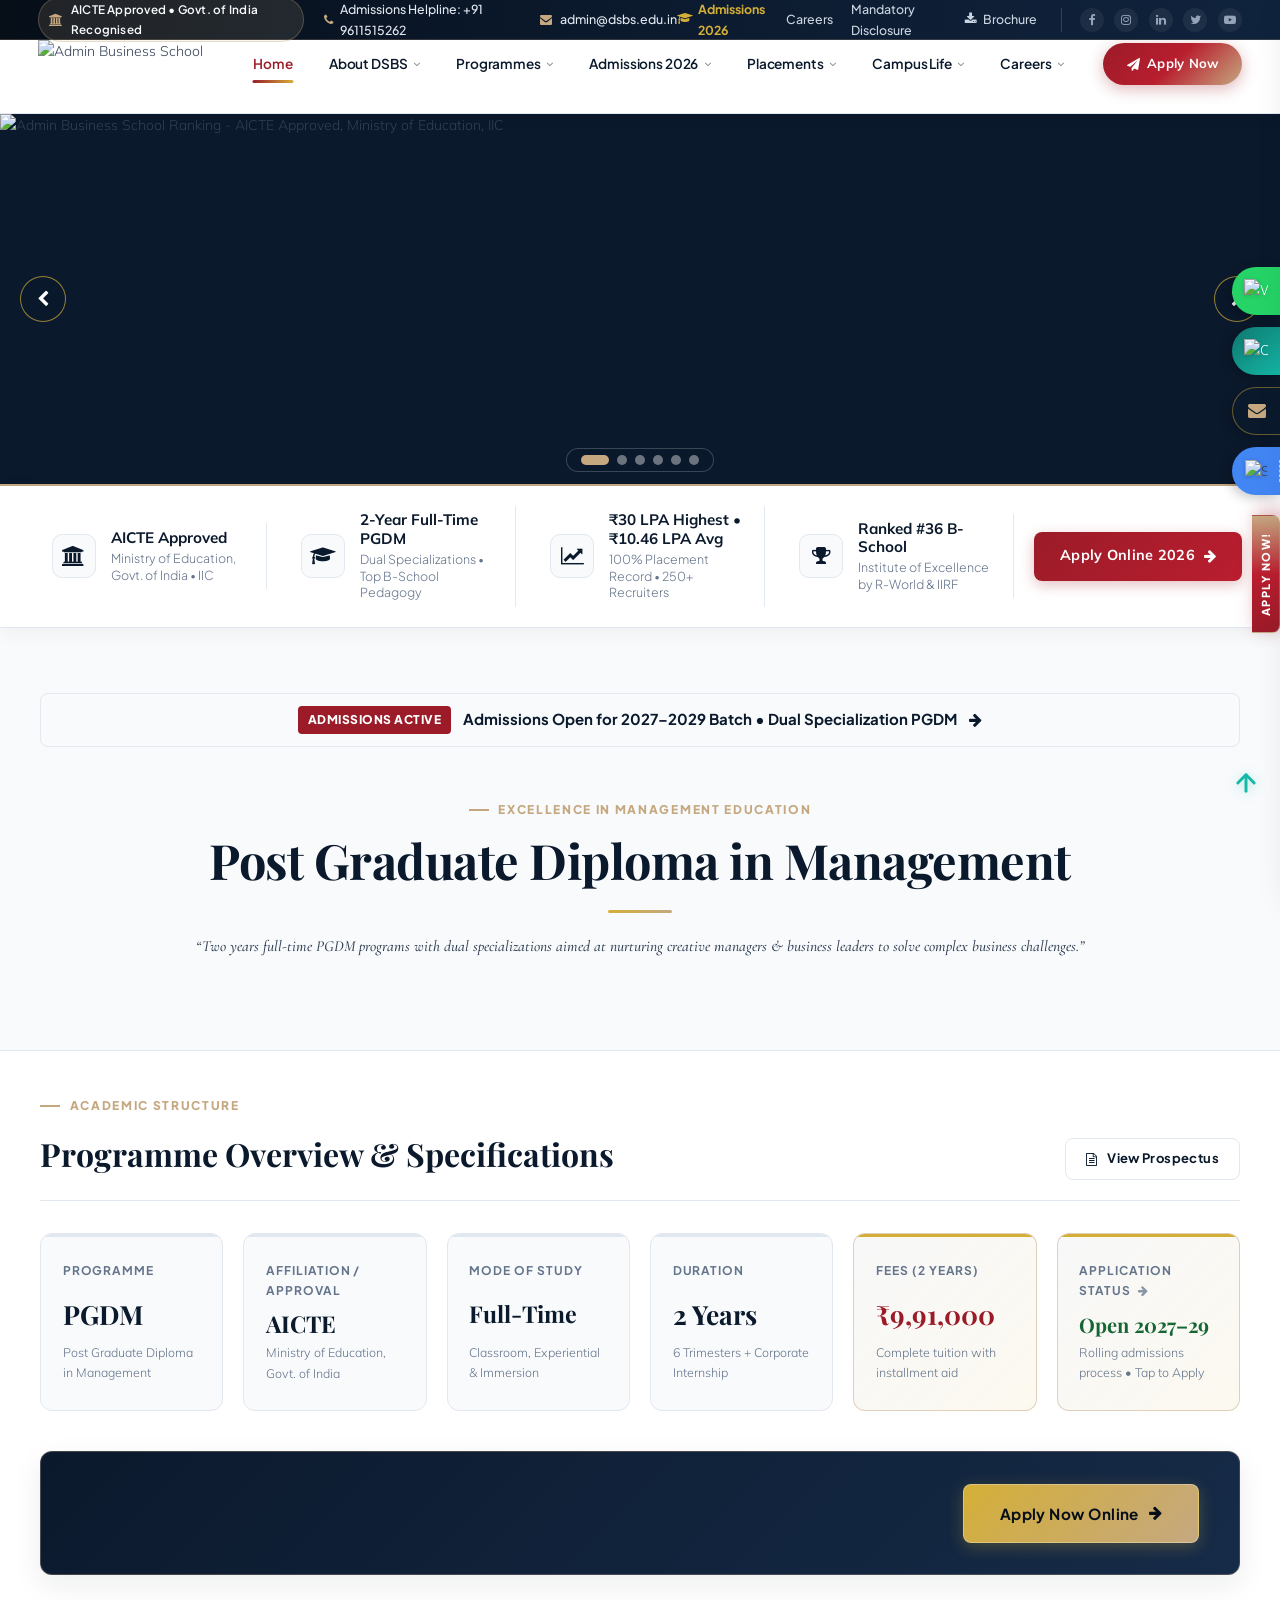
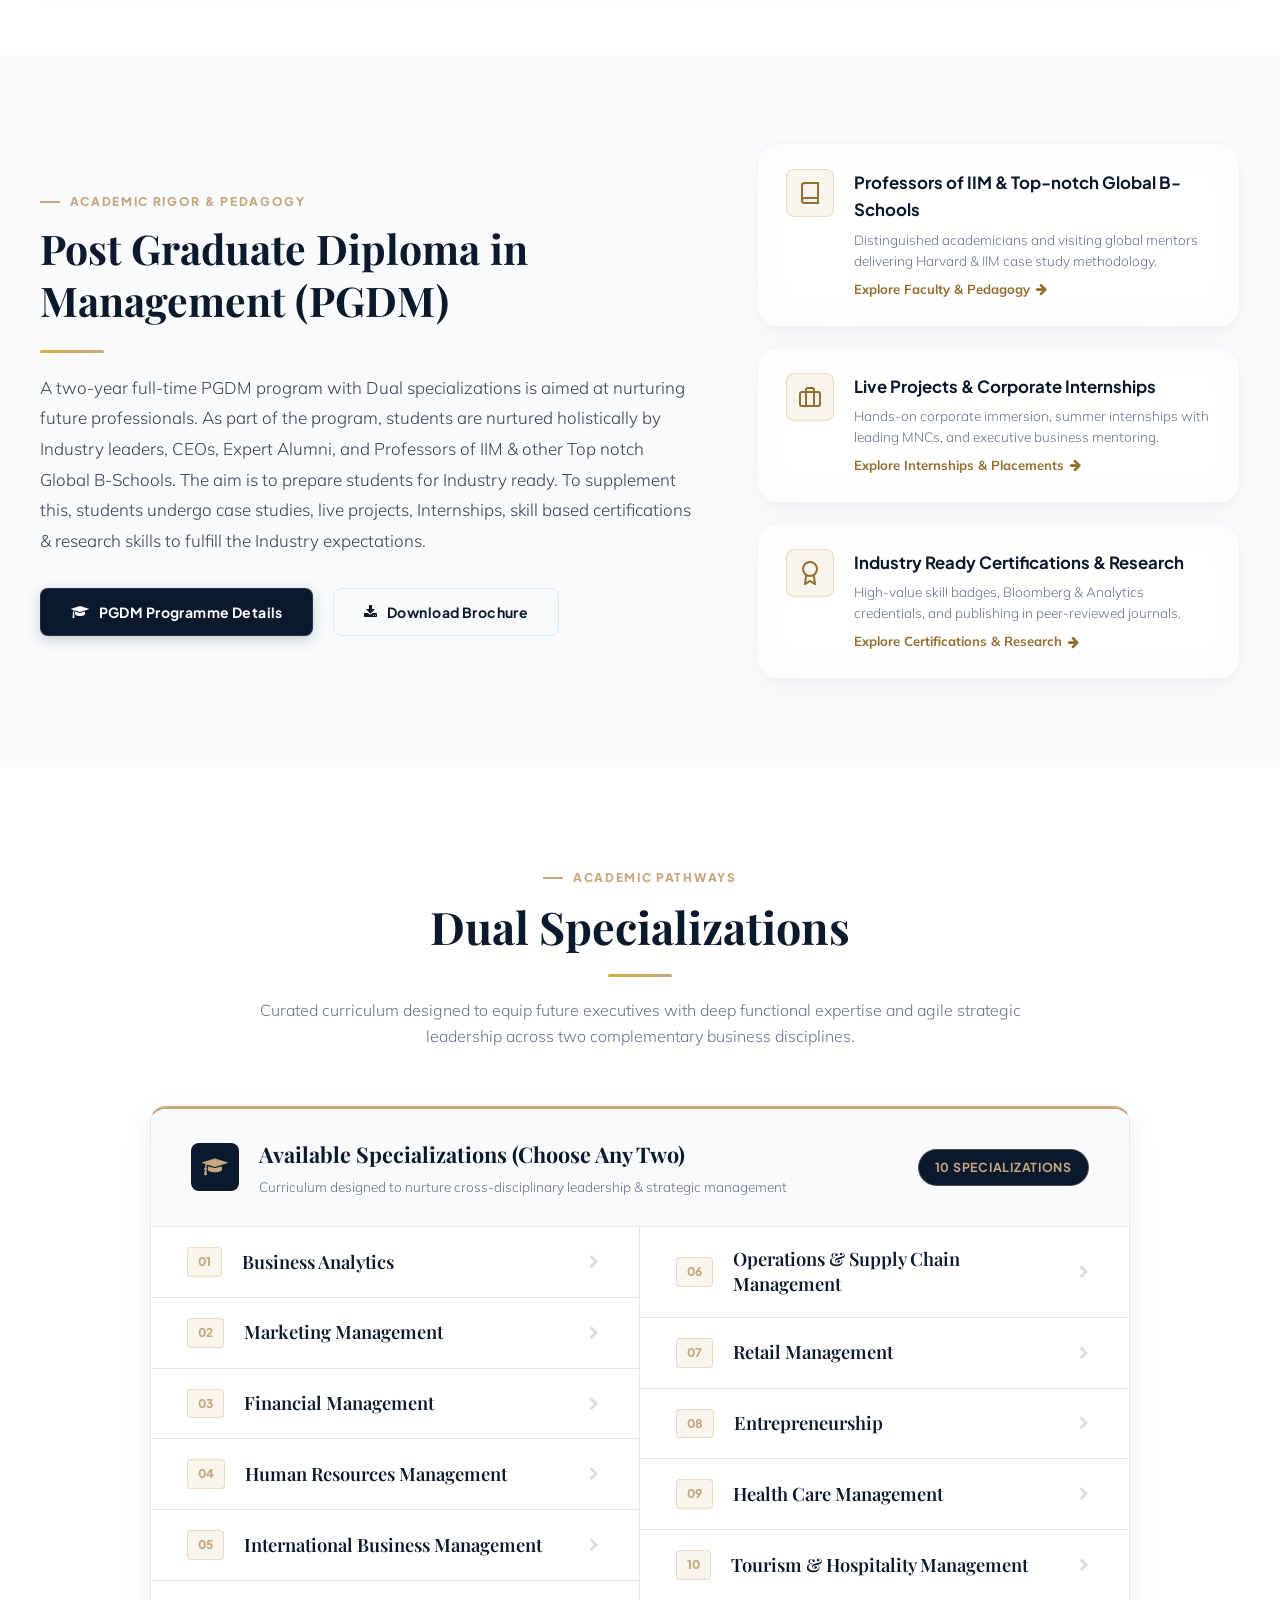
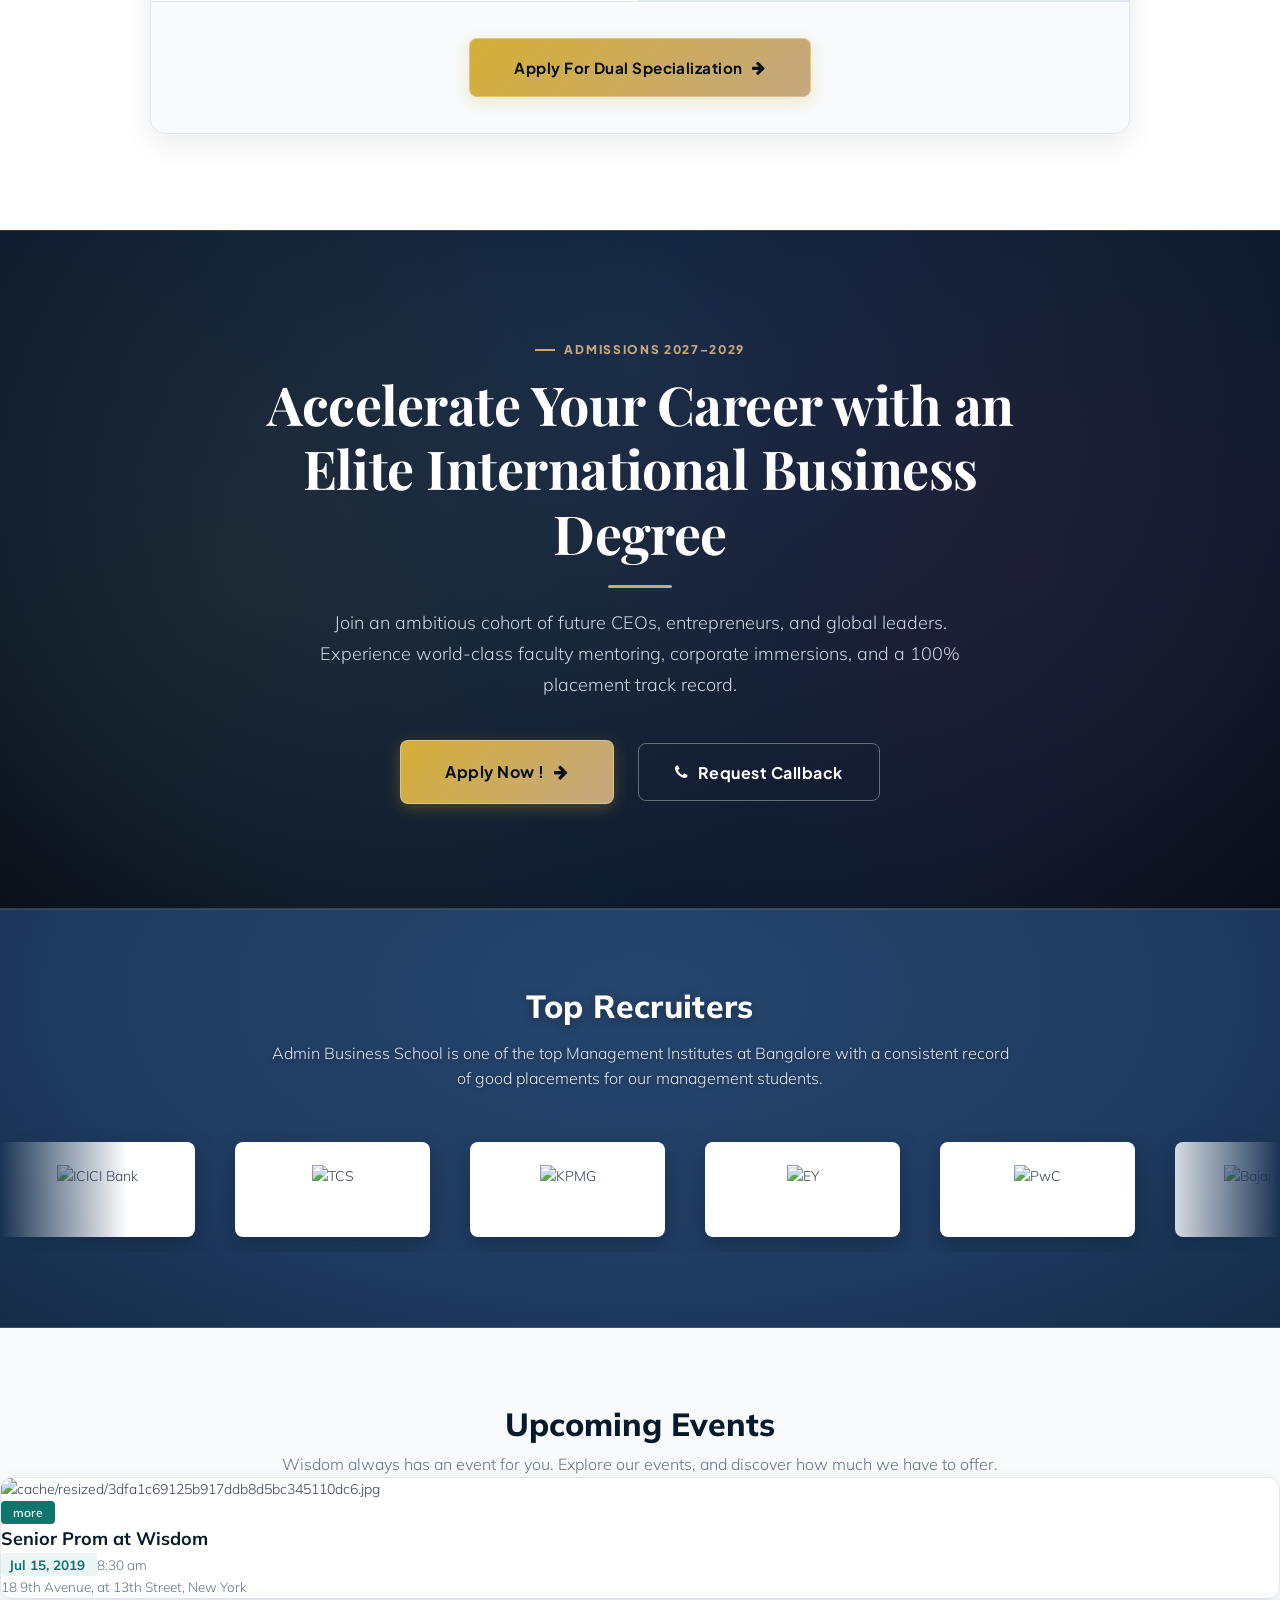
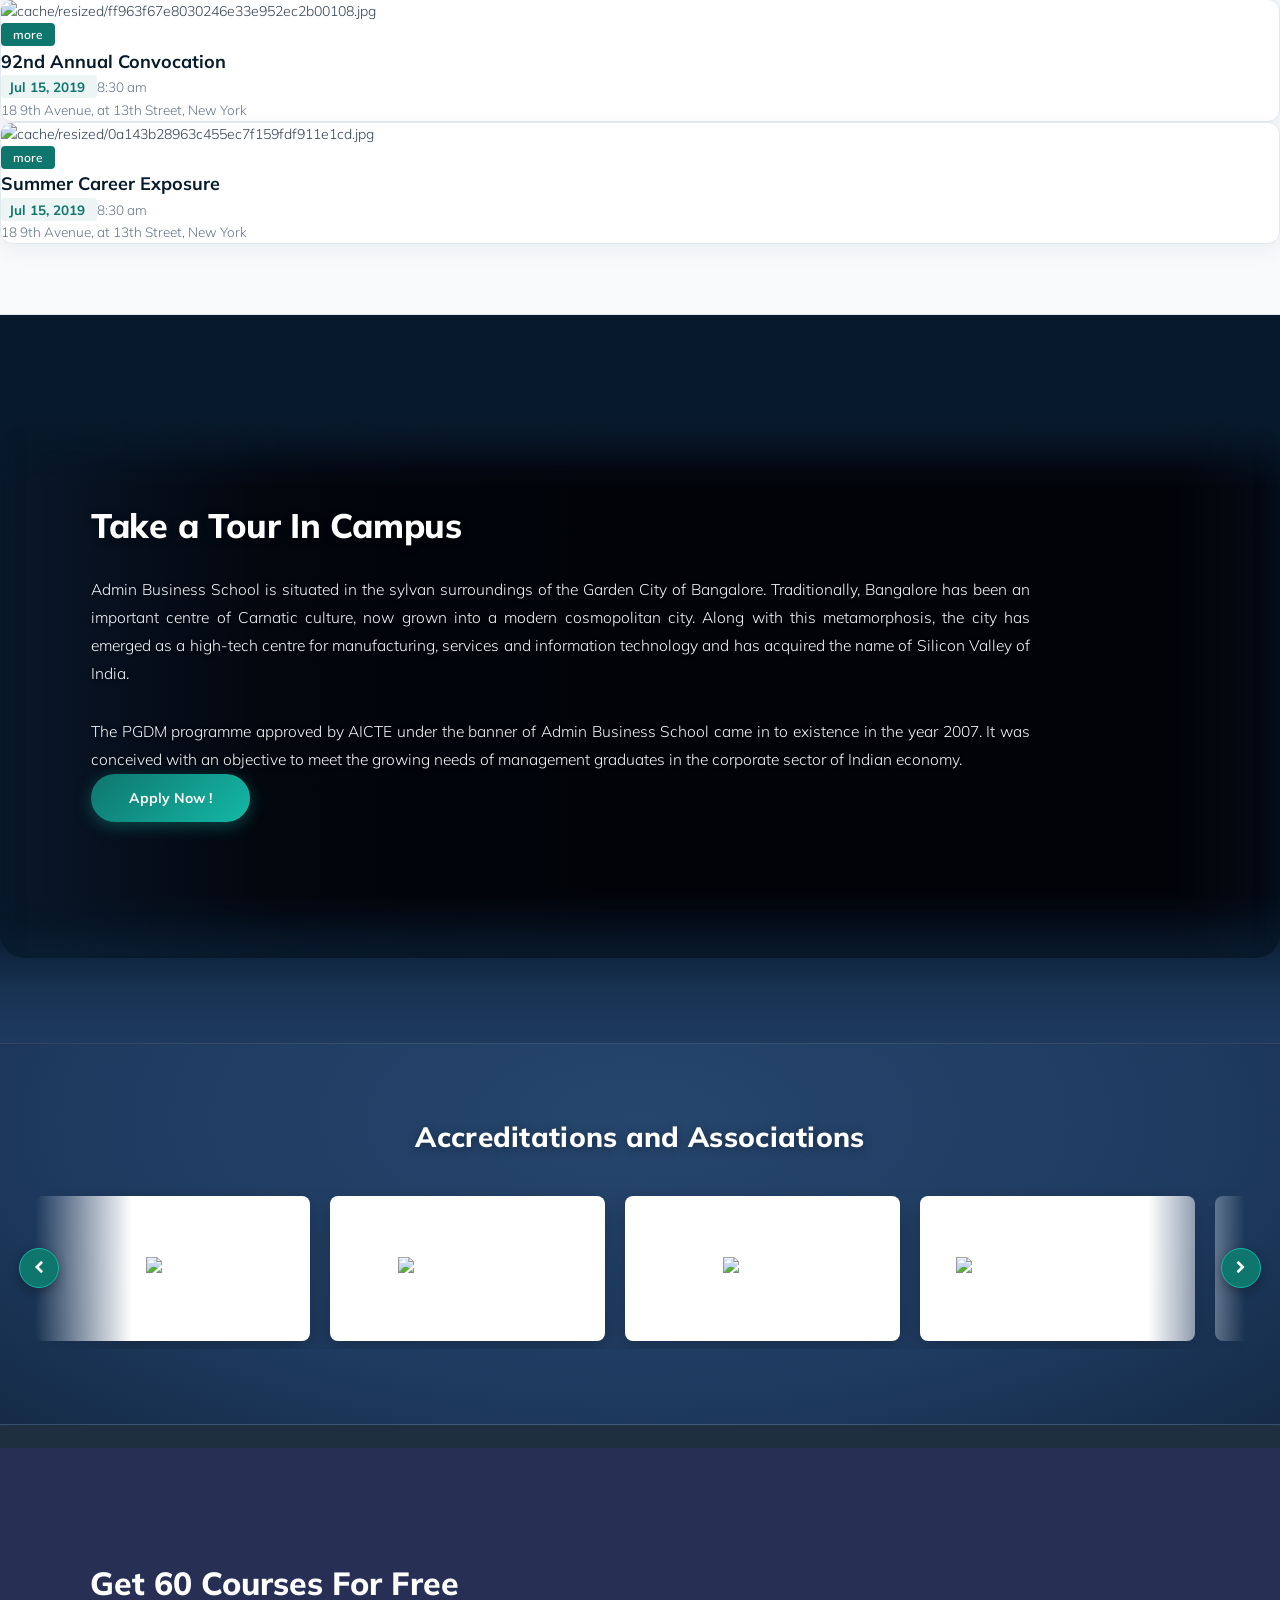
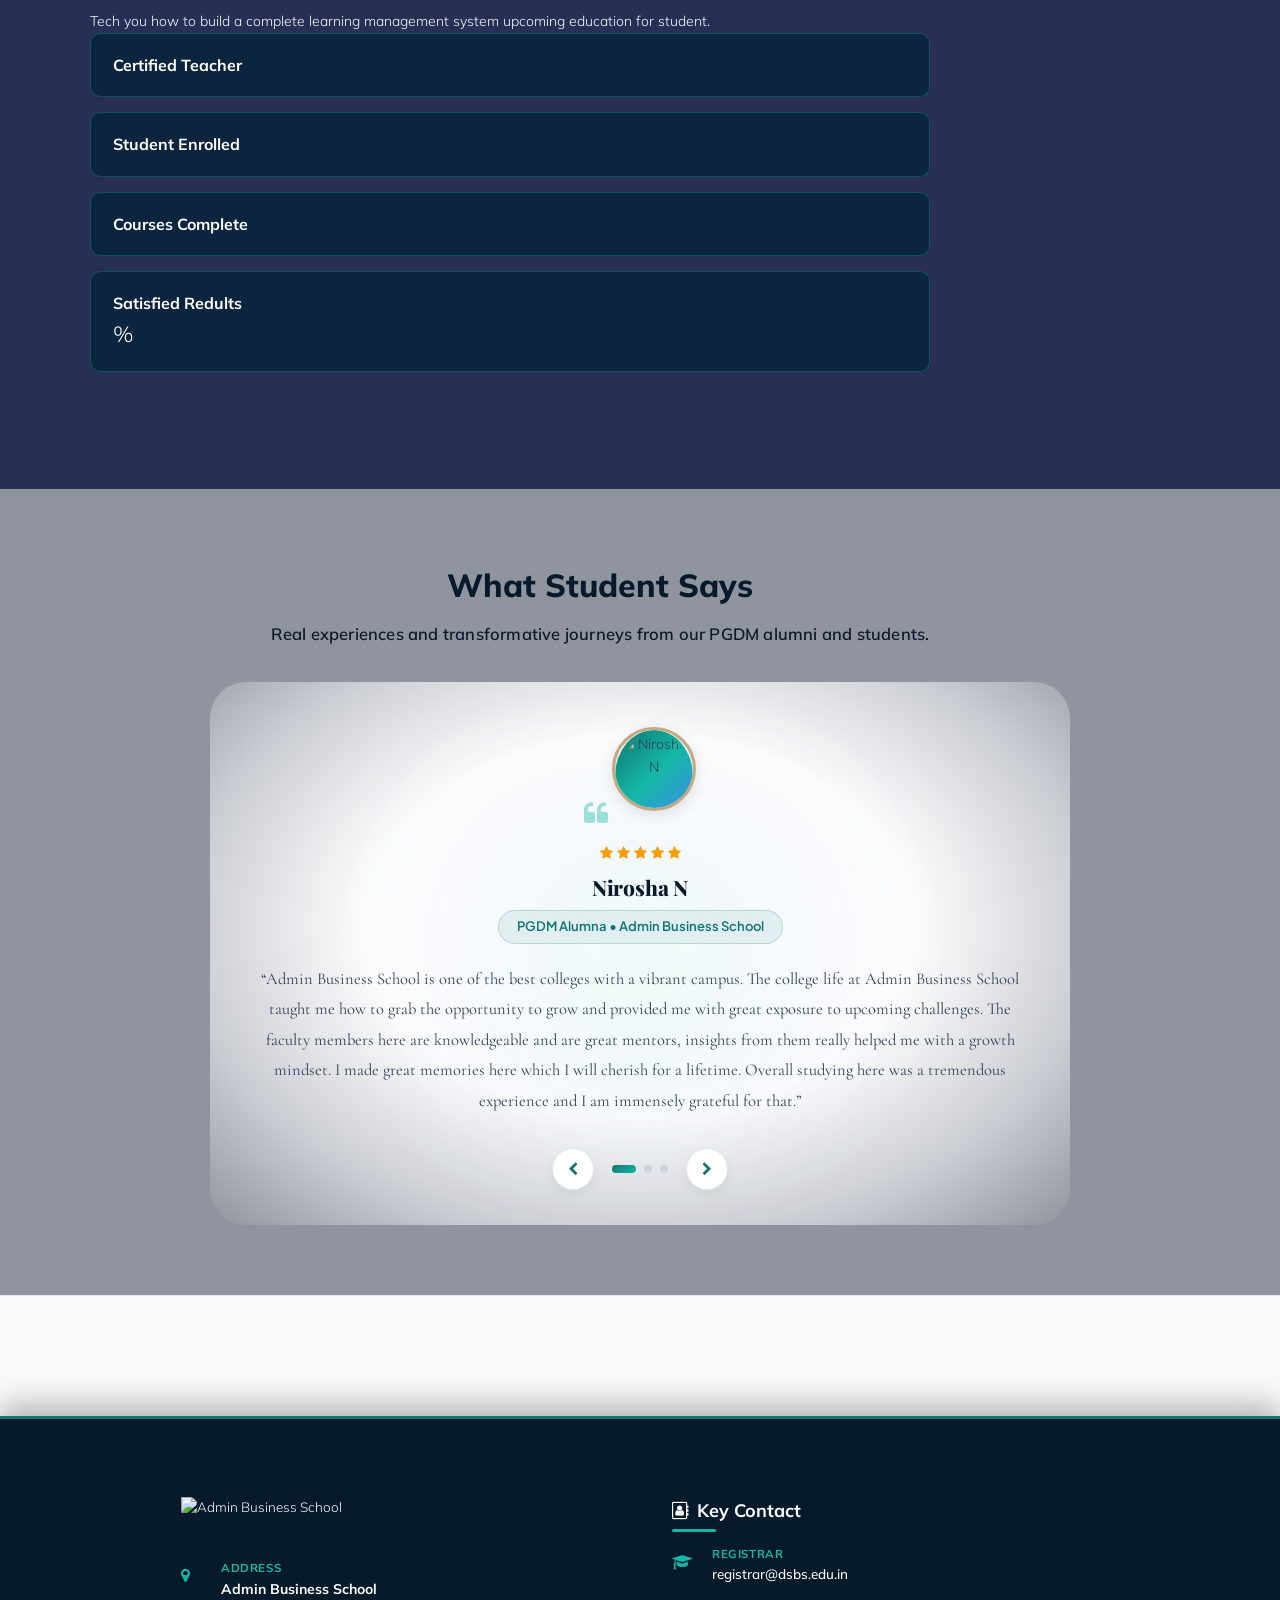
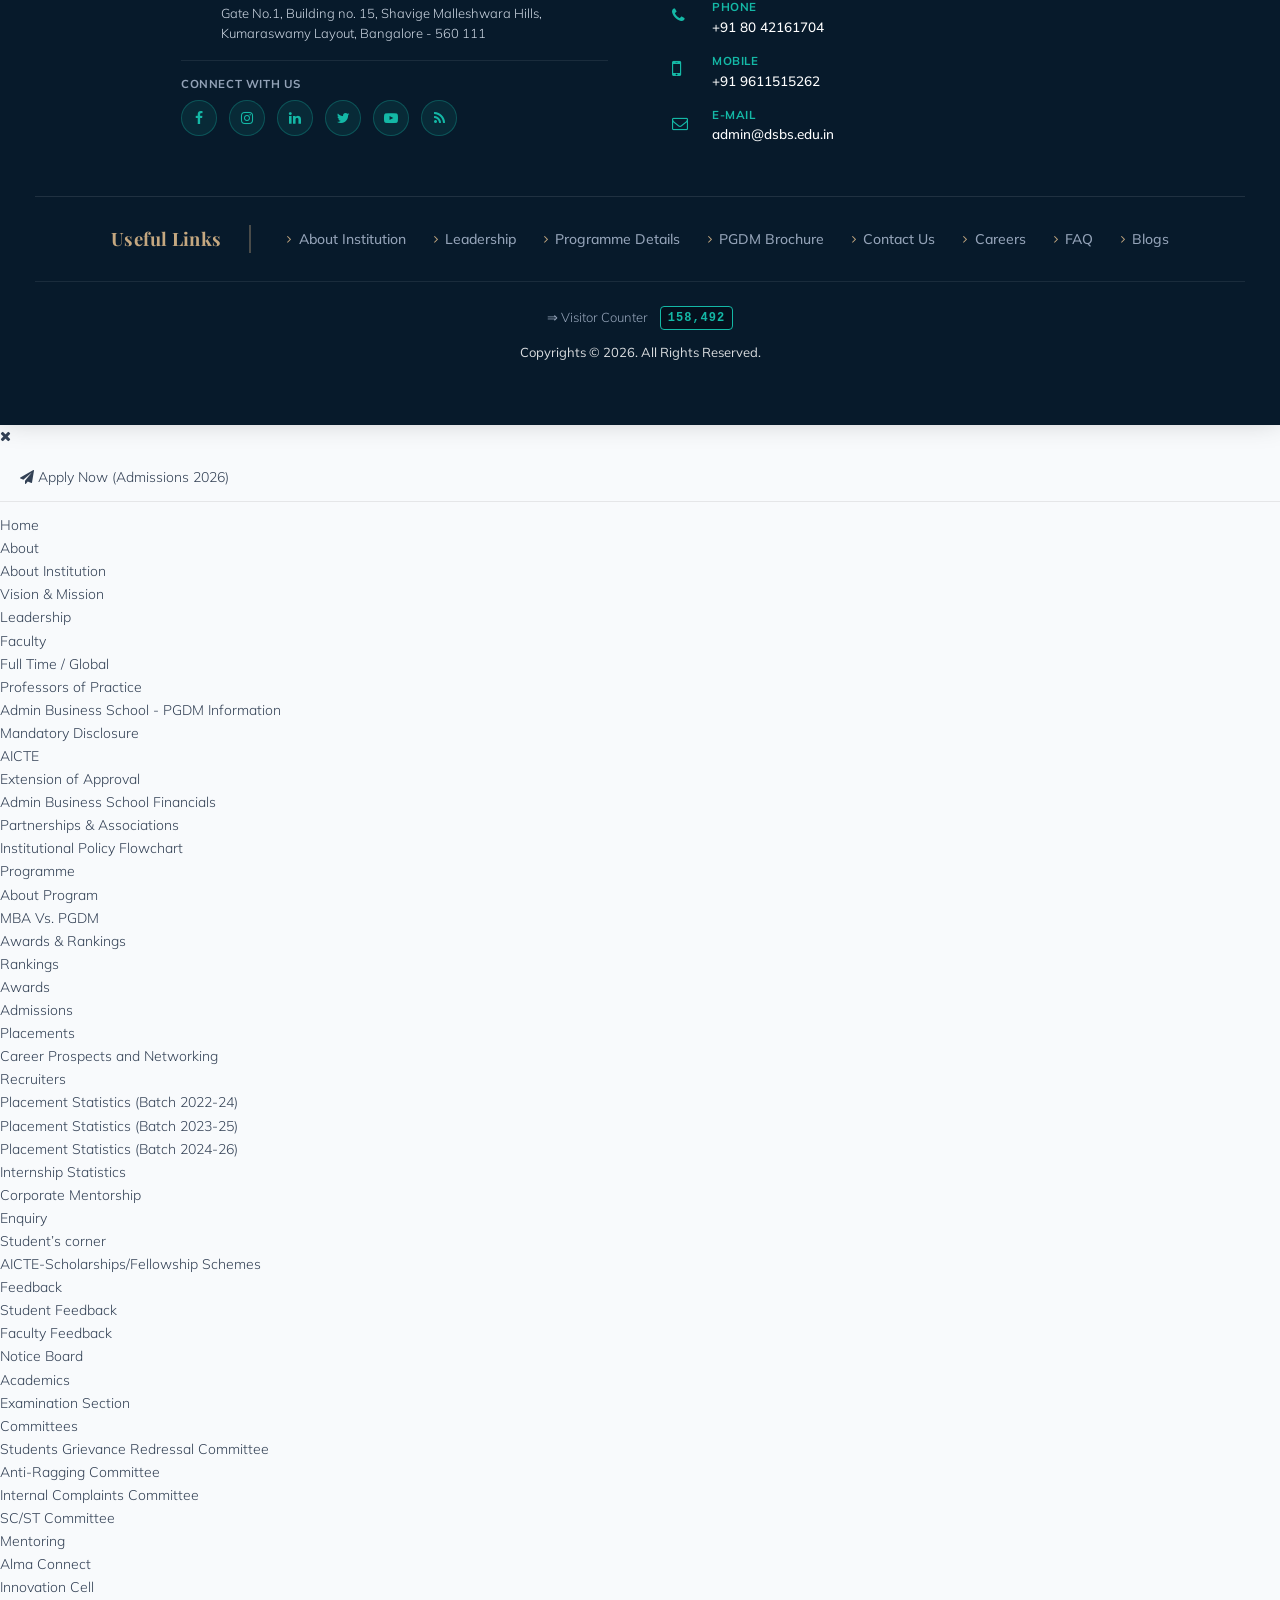
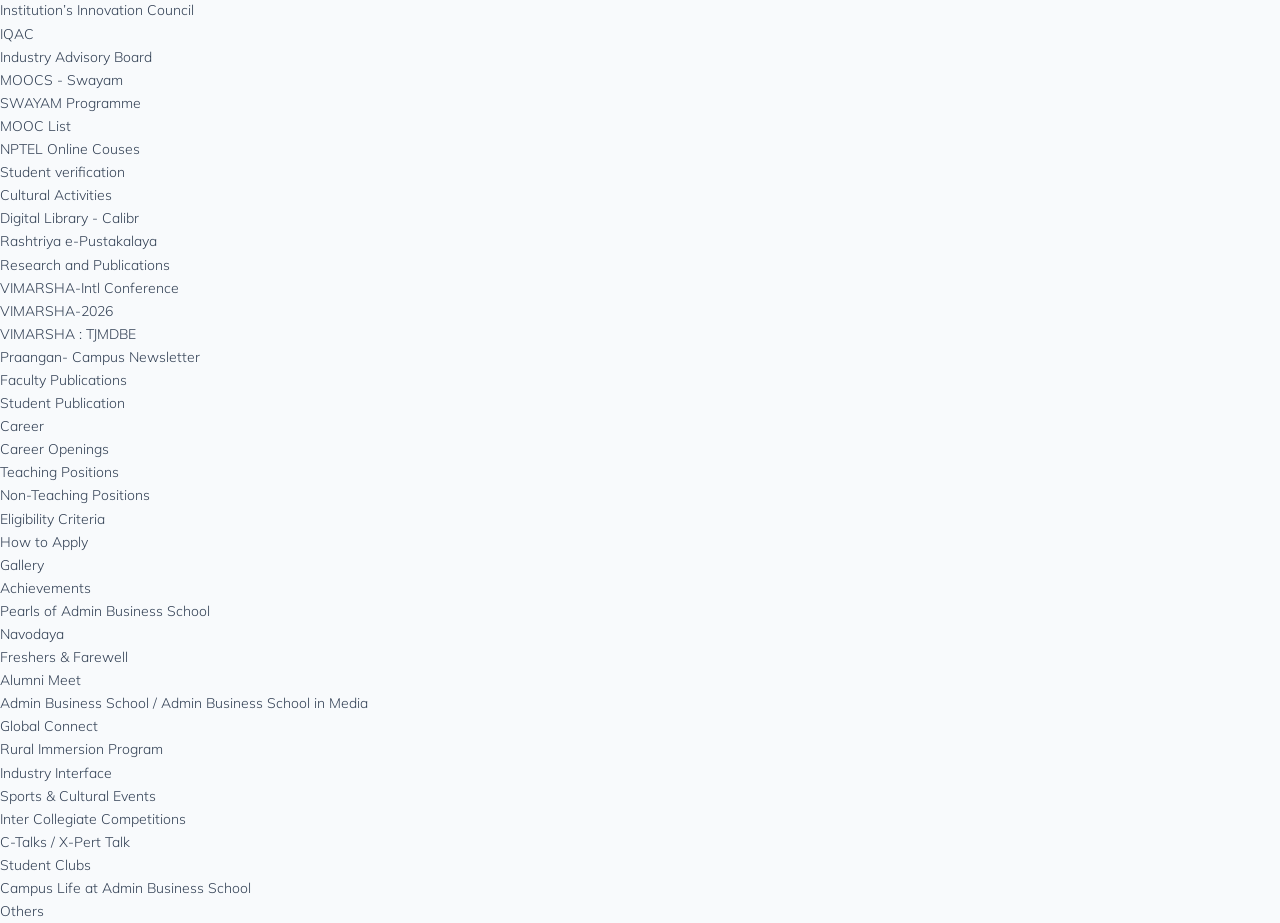
==== commit f0fe9a05: "fix(assets): generate multi-size institutional favicon and resolve leading-slash 404 in index.html" ====
--- a/index.html
+++ b/index.html
@@ -10,7 +10,8 @@
 <meta content="The PGDM program approved by AICTE under the banner of Admin Business School. Admin Business School came in to existence in the year 2007." name="description"/>
 <meta content="Joomla! - Open Source Content Management" name="generator"/>
 <title>Admin Business School | PGDM | Management Studies</title>
-<link href="/images/favicon.ico" rel="shortcut icon" type="image/vnd.microsoft.icon"/>
+<link href="images/favicon.ico" rel="shortcut icon" type="image/x-icon"/>
+<link href="images/dsblogo-1.png" rel="icon" type="image/png"/>
 <link href="https://cdn.jsdelivr.net/npm/simple-line-icons@2.4.1/css/simple-line-icons.css" rel="stylesheet"/>
 <link href="assets/css/k2.css" rel="stylesheet"/>
 <link href="assets/css/font-awesome.min.css" rel="stylesheet"/>
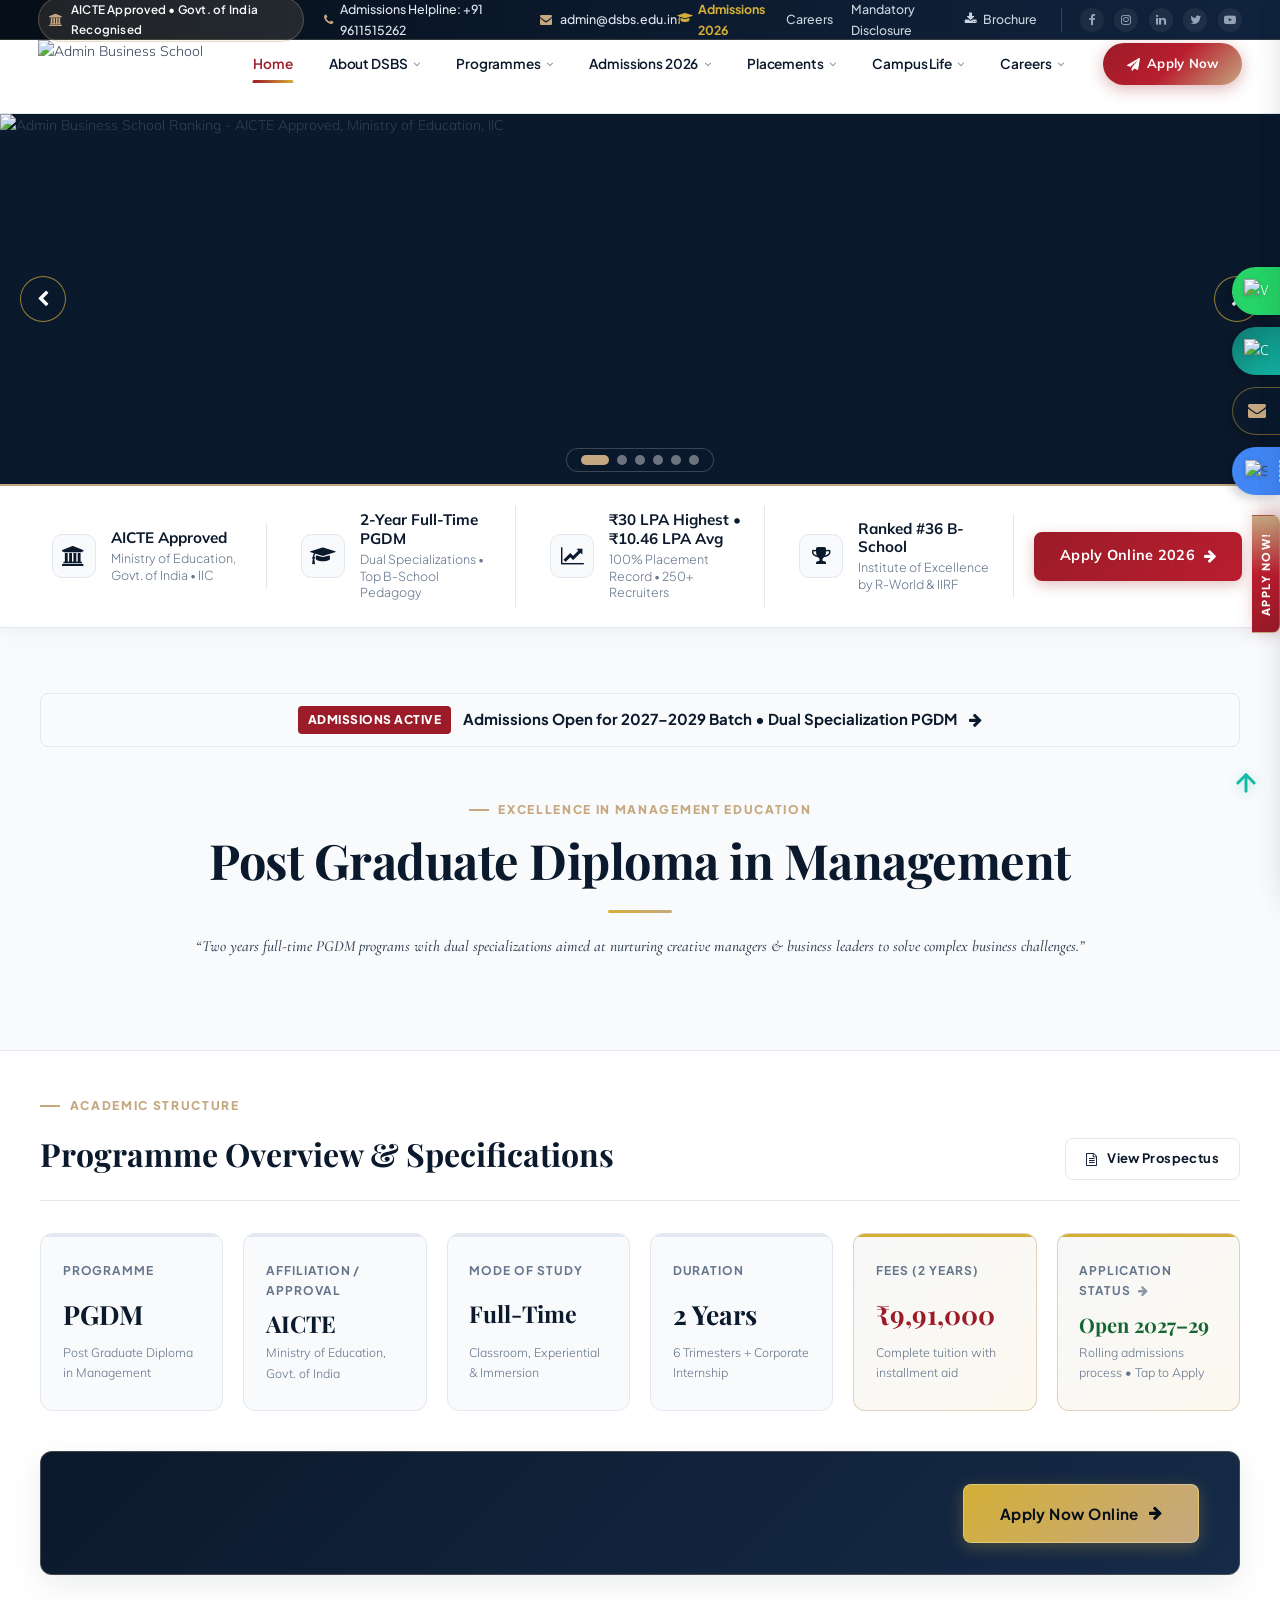
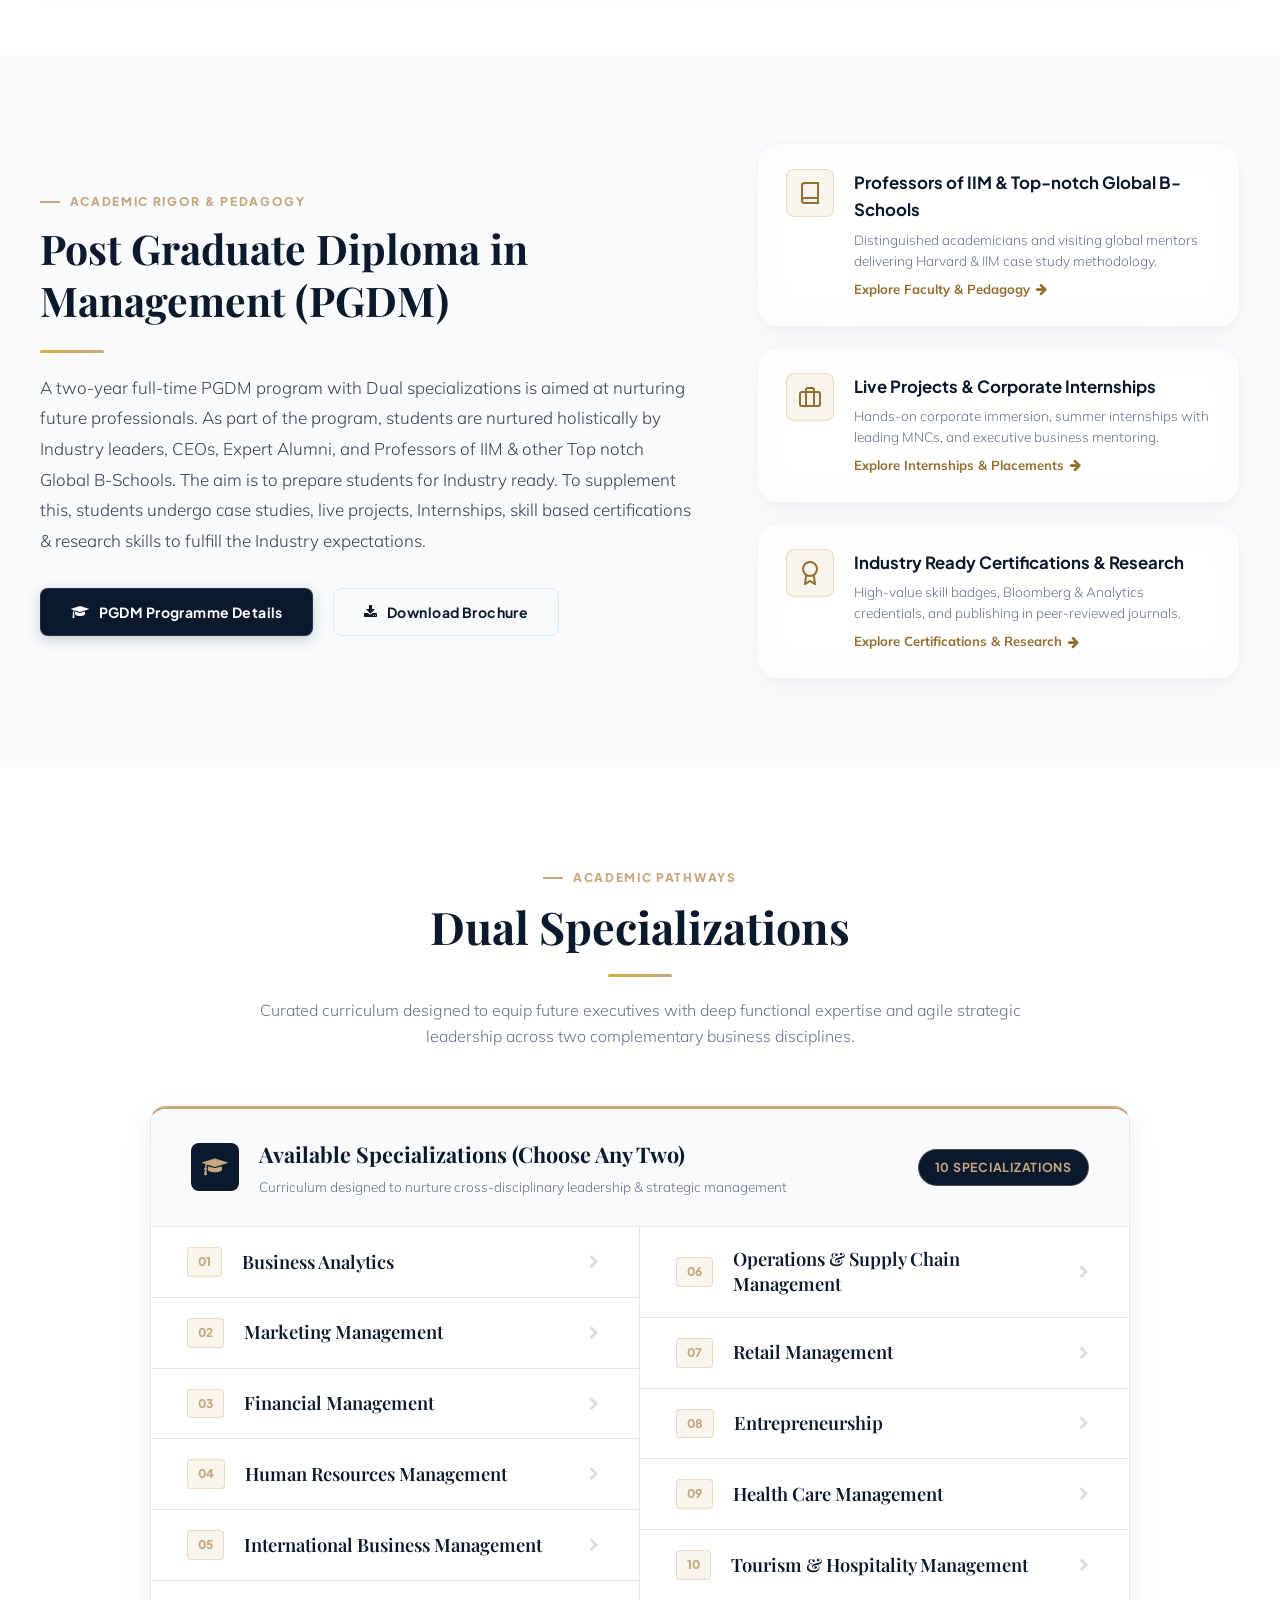
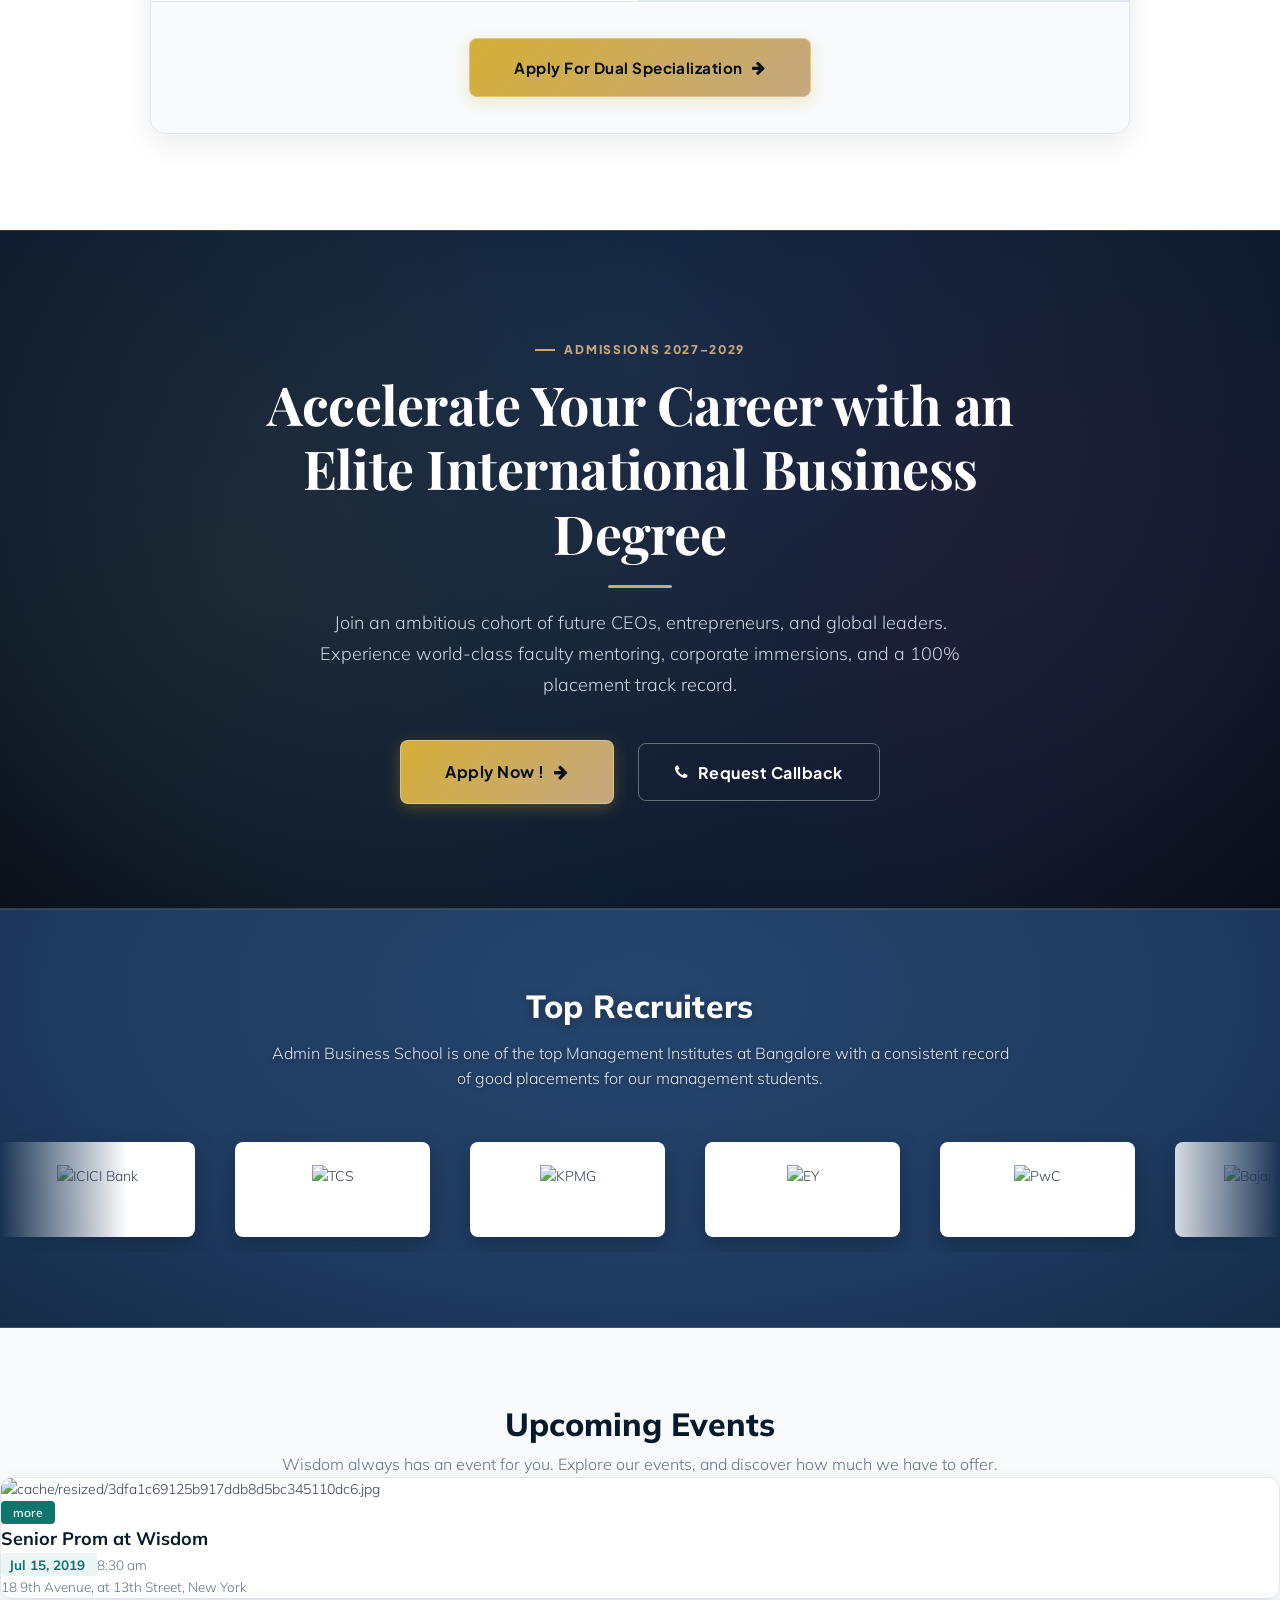
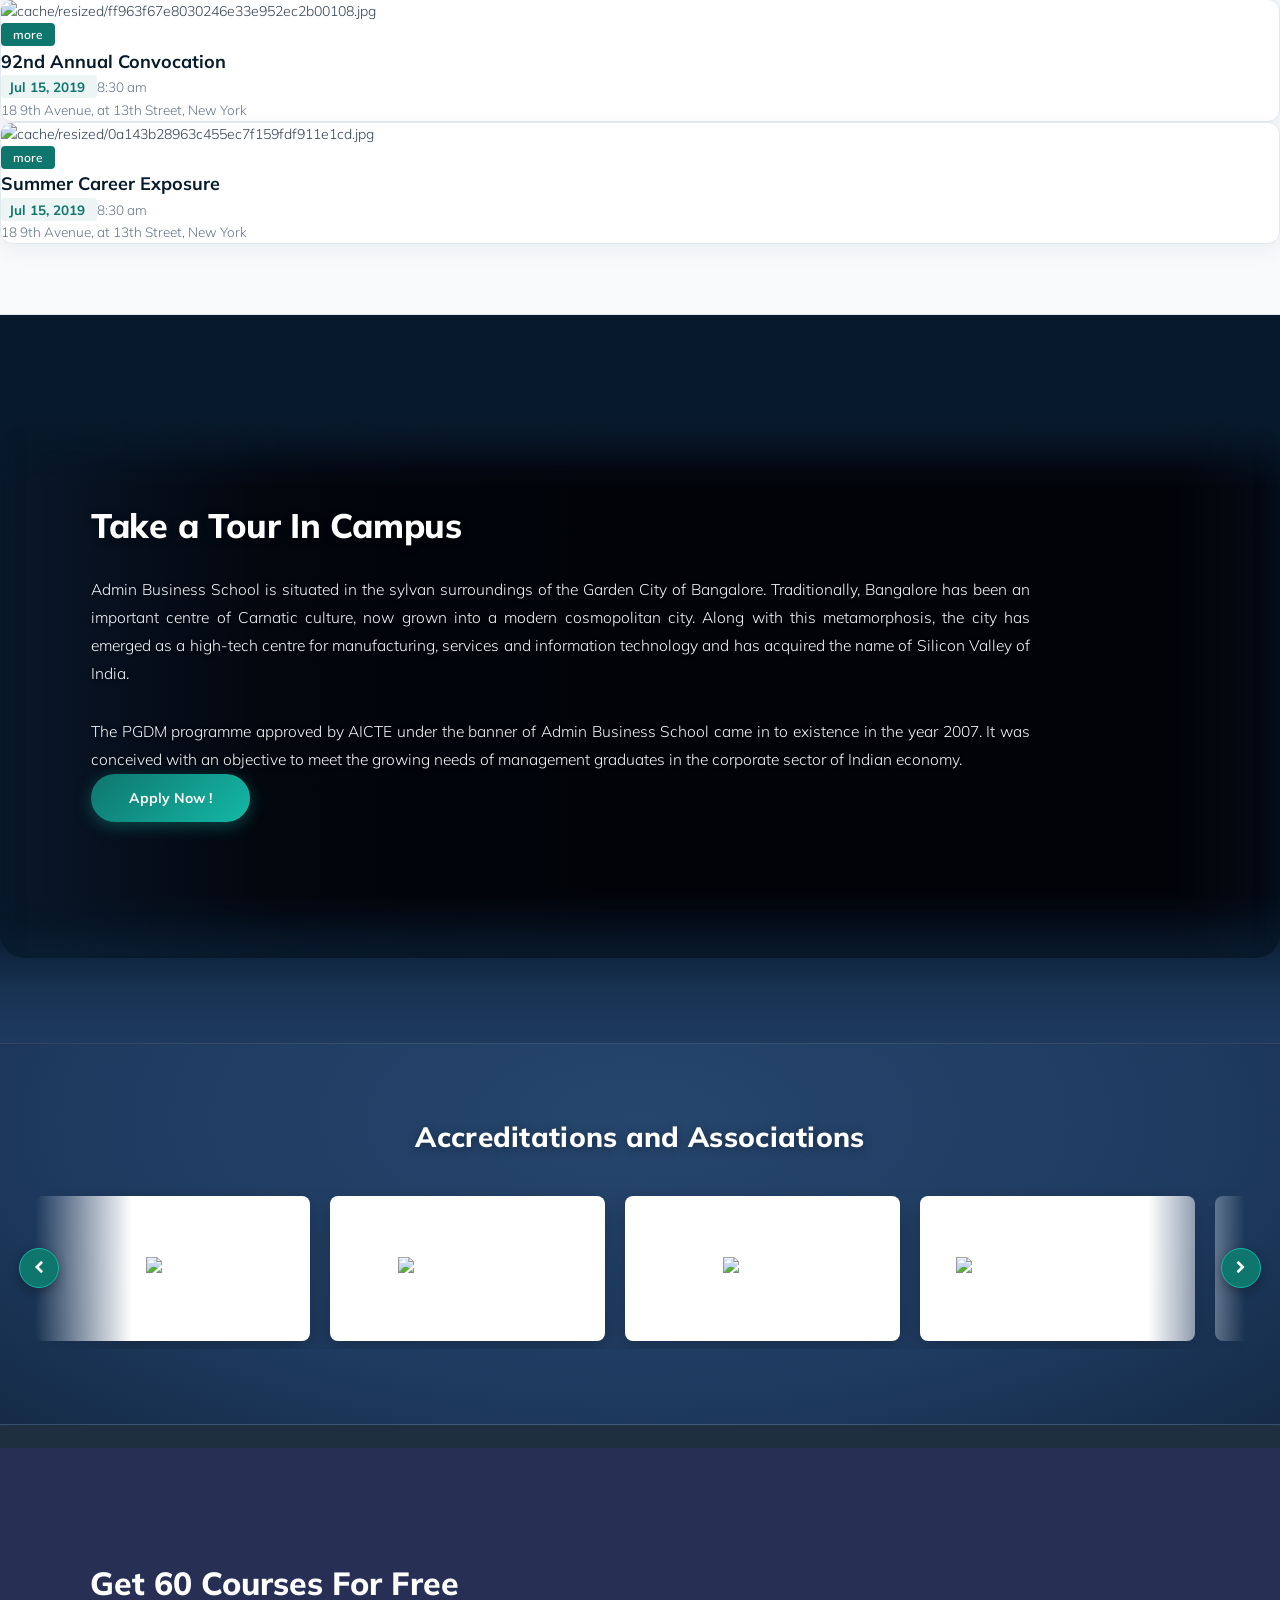
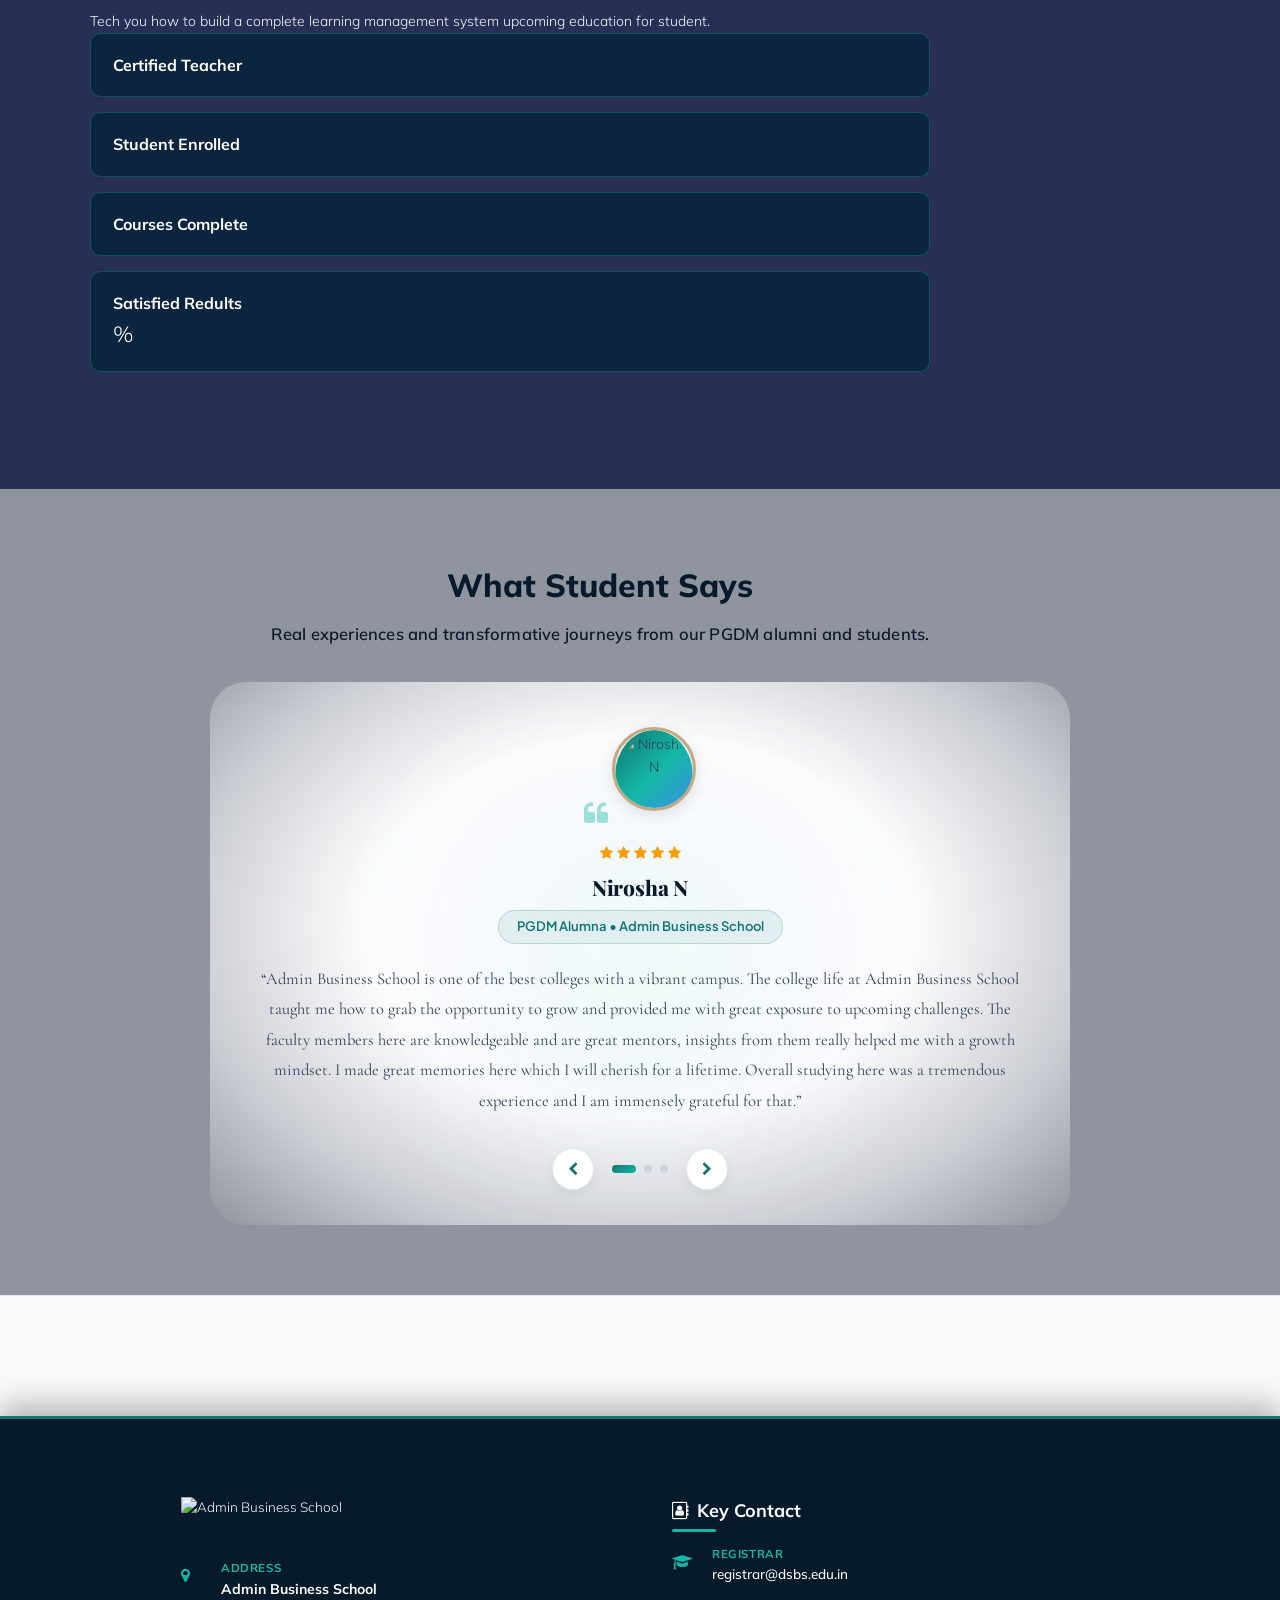
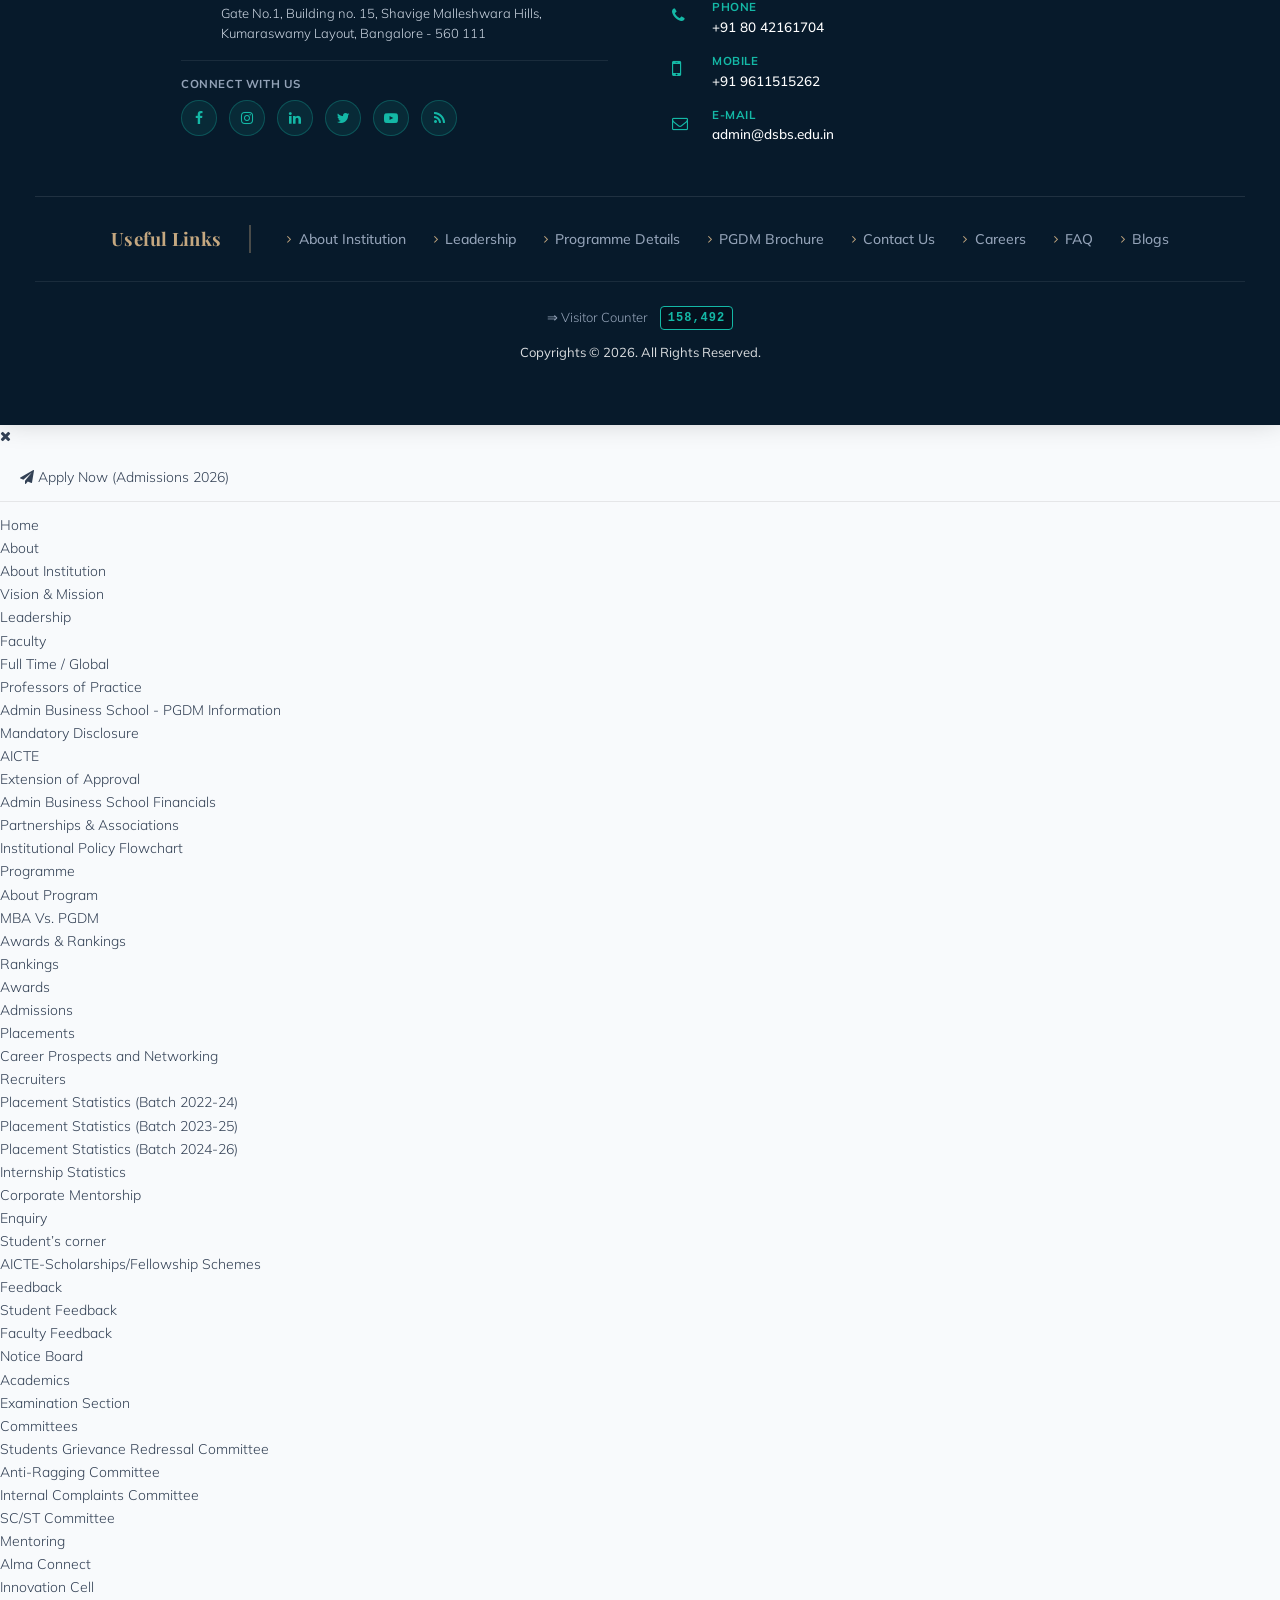
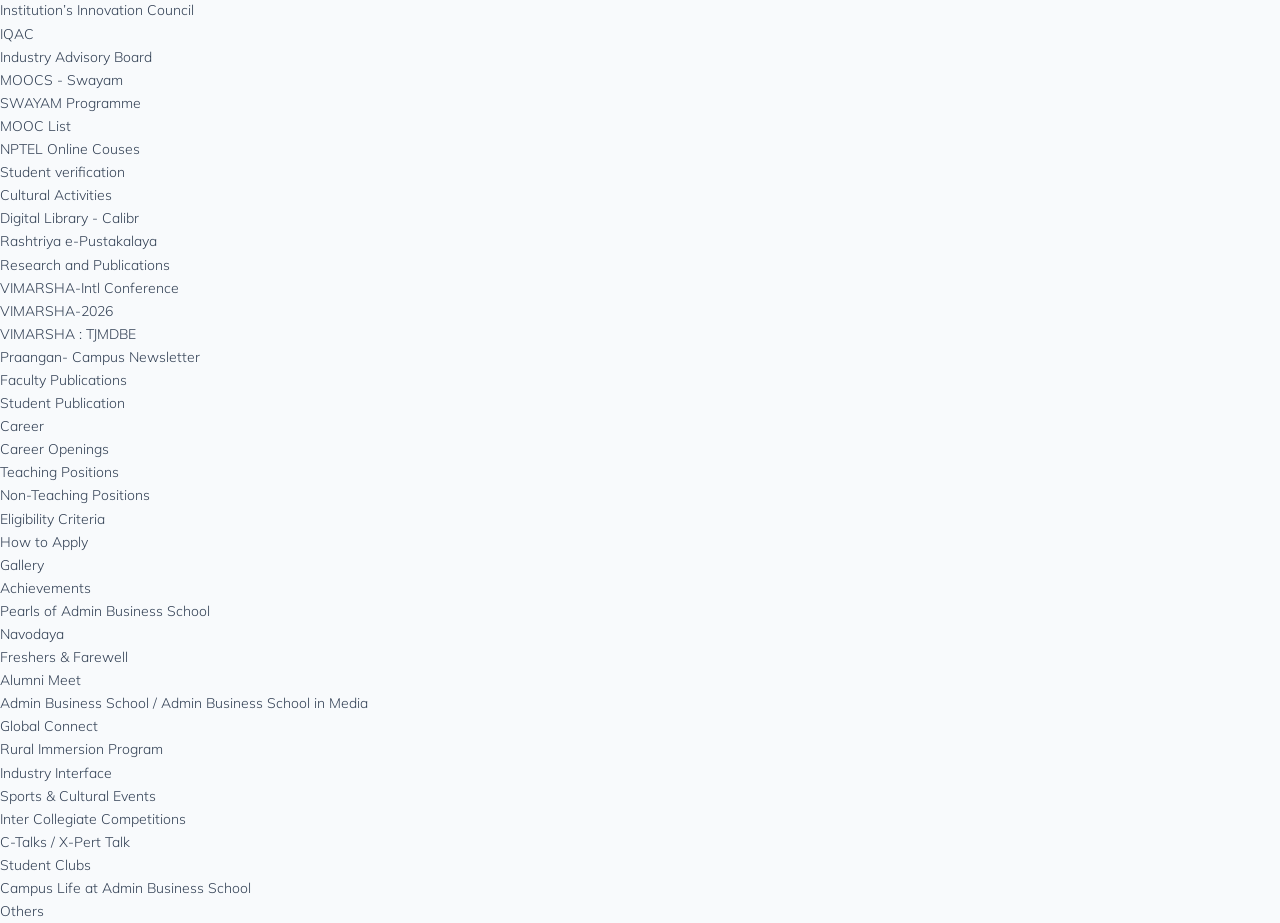
==== commit dc9aae83: "fix(qa): resolve mobile drawer toggle, add enquiry drawer markup, and add mobile number validation" ====
--- a/index.html
+++ b/index.html
@@ -3904,7 +3904,7 @@
 <h2 class="accred-title" style="text-align: center !important; margin: 0 auto !important; width: 100% !important;">Accreditations and Associations</h2>
 </div>
 <div class="accred-slider-container">
-<button class="accred-nav-btn accred-prev" onclick="scrollAccredTrack(-1)"><i class="fa fa-chevron-left"></i></button>
+<button class="accred-nav-btn accred-prev" onclick="scrollAccredTrack(-1)" aria-label="Previous Accreditation Slide"><i class="fa fa-chevron-left" aria-hidden="true"></i></button>
 <div class="accred-marquee-wrapper" id="accred-marquee-wrap">
 <div class="accred-track" id="accred-track">
 <!-- Card 1: Calibr (Matches screenshot) -->
@@ -3994,7 +3994,7 @@
 </div>
 </div>
 </div>
-<button class="accred-nav-btn accred-next" onclick="scrollAccredTrack(1)"><i class="fa fa-chevron-right"></i></button>
+<button class="accred-nav-btn accred-next" onclick="scrollAccredTrack(1)" aria-label="Next Accreditation Slide"><i class="fa fa-chevron-right" aria-hidden="true"></i></button>
 </div>
 </div>
 </section>
@@ -14500,6 +14500,61 @@
   }
 }
 </script>
+
+  <!-- =========================================================================
+       INTERACTIVE USER EXPERIENCE: ENQUIRY DRAWER & SUBPAGE CONTENT MODAL
+       ========================================================================= -->
+  <div id="enquiry-drawer-overlay" onclick="closeEnquiryDrawer()"></div>
+  <aside id="enquiry-drawer" class="enquiry-drawer" aria-label="Admissions Quick Enquiry Drawer">
+    <div class="enquiry-drawer-header">
+      <button class="enquiry-drawer-close" onclick="closeEnquiryDrawer()" aria-label="Close Enquiry Drawer">&times;</button>
+      <h3>Admissions Enquiry 2026</h3>
+      <p>Connect with our Academic Counsellor &amp; Download Official Brochure</p>
+    </div>
+    <div class="enquiry-drawer-body">
+      <div id="enquiry-alert"></div>
+      <form id="enquiry-form" onsubmit="handleEnquirySubmit(event)">
+        <div class="enquiry-form-group">
+          <label for="eq-name">Full Name *</label>
+          <input type="text" id="eq-name" name="name" required placeholder="e.g. Rahul Sharma" autocomplete="name">
+        </div>
+        <div class="enquiry-form-group">
+          <label for="eq-email">Email Address *</label>
+          <input type="email" id="eq-email" name="email" required placeholder="e.g. rahul@example.com" autocomplete="email">
+        </div>
+        <div class="enquiry-form-group">
+          <label for="eq-phone">Mobile Number (10 digits) *</label>
+          <input type="tel" id="eq-phone" name="phone" pattern="[0-9]{10}" required placeholder="e.g. 9876543210" autocomplete="tel">
+        </div>
+        <div class="enquiry-form-group">
+          <label for="eq-program">Specialization of Interest</label>
+          <select id="eq-program" name="program">
+            <option value="PGDM Dual - Marketing &amp; Finance">PGDM Dual - Marketing &amp; Finance</option>
+            <option value="PGDM Dual - AI &amp; FinTech">PGDM Dual - AI &amp; FinTech</option>
+            <option value="PGDM Dual - Business Analytics &amp; HR">PGDM Dual - Business Analytics &amp; HR</option>
+            <option value="PGDM Dual - Logistics &amp; Operations">PGDM Dual - Logistics &amp; Operations</option>
+            <option value="General PGDM Admissions 2026">General PGDM Admissions 2026</option>
+          </select>
+        </div>
+        <button type="submit" class="enquiry-submit-btn">
+          <span>Submit Enquiry &amp; Download Brochure</span>
+          <i class="fa fa-arrow-right" aria-hidden="true"></i>
+        </button>
+      </form>
+    </div>
+  </aside>
+
+  <!-- Subpage Content Modal -->
+  <div id="dsbs-content-modal" role="dialog" aria-modal="true" aria-labelledby="modal-title">
+    <div class="dsbs-modal-dialog">
+      <div class="dsbs-modal-header">
+        <h3 id="modal-title">Admin Business School</h3>
+        <button class="dsbs-modal-close" onclick="closeContentModal()" aria-label="Close Content Modal">&times;</button>
+      </div>
+      <div class="dsbs-modal-body" id="modal-body-content"></div>
+    </div>
+  </div>
+
 <script src="assets/js/elite-dsbs.js"></script>
 </body>
 </html>
--- a/assets/css/elite-dsbs.css
+++ b/assets/css/elite-dsbs.css
@@ -3009,3 +3009,293 @@
   content: none !important;
 }
 
+
+/* ==========================================================================
+   INTERACTIVE USER EXPERIENCE: ENQUIRY DRAWER & SUBPAGE CONTENT MODAL
+   ========================================================================== */
+#enquiry-drawer-overlay {
+  position: fixed;
+  inset: 0;
+  background: rgba(11, 25, 44, 0.7);
+  backdrop-filter: blur(4px);
+  -webkit-backdrop-filter: blur(4px);
+  z-index: 99998;
+  opacity: 0;
+  visibility: hidden;
+  transition: opacity 0.3s ease, visibility 0.3s ease;
+}
+
+#enquiry-drawer-overlay.active {
+  opacity: 1;
+  visibility: visible;
+}
+
+#enquiry-drawer {
+  position: fixed;
+  top: 0;
+  right: -480px;
+  width: 100%;
+  max-width: 460px;
+  height: 100%;
+  background: #FFFFFF;
+  box-shadow: -10px 0 40px rgba(0, 0, 0, 0.3);
+  z-index: 99999;
+  display: flex;
+  flex-direction: column;
+  transition: right 0.35s cubic-bezier(0.16, 1, 0.3, 1);
+  overflow-y: auto;
+}
+
+#enquiry-drawer.active {
+  right: 0;
+}
+
+.enquiry-drawer-header {
+  background: linear-gradient(135deg, #0B192C 0%, #1A365D 100%);
+  color: #FFFFFF;
+  padding: 1.5rem;
+  position: relative;
+  border-bottom: 2px solid var(--elite-gold);
+}
+
+.enquiry-drawer-header h3 {
+  font-family: var(--font-heading);
+  font-size: 1.25rem;
+  font-weight: 700;
+  color: #FFFFFF;
+  margin: 0 0 4px 0;
+}
+
+.enquiry-drawer-header p {
+  font-size: 0.825rem;
+  color: #CBD5E1;
+  margin: 0;
+}
+
+.enquiry-drawer-close {
+  position: absolute;
+  top: 1.25rem;
+  right: 1.25rem;
+  background: rgba(255, 255, 255, 0.15);
+  border: none;
+  color: #FFFFFF;
+  width: 34px;
+  height: 34px;
+  border-radius: 50%;
+  display: flex;
+  align-items: center;
+  justify-content: center;
+  font-size: 1.25rem;
+  cursor: pointer;
+  transition: all 0.2s ease;
+}
+
+.enquiry-drawer-close:hover {
+  background: var(--elite-crimson);
+  transform: rotate(90deg);
+}
+
+.enquiry-drawer-body {
+  padding: 1.75rem 1.5rem;
+  flex: 1;
+}
+
+.enquiry-form-group {
+  margin-bottom: 1.25rem;
+}
+
+.enquiry-form-group label {
+  display: block;
+  font-size: 0.825rem;
+  font-weight: 600;
+  color: var(--elite-navy);
+  margin-bottom: 6px;
+}
+
+.enquiry-form-group input,
+.enquiry-form-group select {
+  width: 100%;
+  padding: 0.75rem 1rem;
+  border: 1.5px solid #CBD5E1;
+  border-radius: 8px;
+  font-size: 0.9rem;
+  font-family: inherit;
+  color: #1E293B;
+  transition: border-color 0.2s ease, box-shadow 0.2s ease;
+  background: #F8FAFC;
+}
+
+.enquiry-form-group input:focus,
+.enquiry-form-group select:focus {
+  outline: none;
+  border-color: var(--elite-navy);
+  box-shadow: 0 0 0 3px rgba(11, 25, 44, 0.12);
+  background: #FFFFFF;
+}
+
+.enquiry-submit-btn {
+  width: 100%;
+  background: linear-gradient(135deg, #9B1B28 0%, #BA1E2F 100%);
+  color: #FFFFFF;
+  border: none;
+  padding: 0.95rem;
+  border-radius: 8px;
+  font-family: var(--font-heading);
+  font-size: 0.95rem;
+  font-weight: 700;
+  cursor: pointer;
+  transition: all 0.25s ease;
+  box-shadow: 0 4px 15px rgba(155, 27, 40, 0.3);
+  display: flex;
+  align-items: center;
+  justify-content: center;
+  gap: 8px;
+}
+
+.enquiry-submit-btn:hover {
+  background: linear-gradient(135deg, #7E141F 0%, #9B1B28 100%);
+  transform: translateY(-1px);
+  box-shadow: 0 6px 20px rgba(155, 27, 40, 0.4);
+}
+
+#enquiry-alert {
+  display: none;
+  padding: 1rem;
+  background: #ECFDF5;
+  border: 1px solid #10B981;
+  border-radius: 8px;
+  color: #065F46;
+  font-size: 0.875rem;
+  margin-bottom: 1.25rem;
+  line-height: 1.5;
+}
+
+/* Subpage Content Modal */
+#dsbs-content-modal {
+  position: fixed;
+  inset: 0;
+  background: rgba(11, 25, 44, 0.75);
+  backdrop-filter: blur(6px);
+  -webkit-backdrop-filter: blur(6px);
+  z-index: 99999;
+  display: flex;
+  align-items: center;
+  justify-content: center;
+  padding: 1.5rem;
+  opacity: 0;
+  visibility: hidden;
+  transition: opacity 0.3s ease, visibility 0.3s ease;
+}
+
+#dsbs-content-modal.active {
+  opacity: 1;
+  visibility: visible;
+}
+
+.dsbs-modal-dialog {
+  background: #FFFFFF;
+  border-radius: 16px;
+  width: 100%;
+  max-width: 860px;
+  max-height: 90vh;
+  display: flex;
+  flex-direction: column;
+  box-shadow: 0 25px 60px rgba(0, 0, 0, 0.45);
+  overflow: hidden;
+  border: 1px solid rgba(212, 175, 55, 0.3);
+  transform: scale(0.94);
+  transition: transform 0.3s cubic-bezier(0.16, 1, 0.3, 1);
+}
+
+#dsbs-content-modal.active .dsbs-modal-dialog {
+  transform: scale(1);
+}
+
+.dsbs-modal-header {
+  background: #0B192C;
+  color: #FFFFFF;
+  padding: 1.25rem 1.75rem;
+  display: flex;
+  align-items: center;
+  justify-content: space-between;
+  border-bottom: 2px solid var(--elite-gold);
+}
+
+.dsbs-modal-header h3 {
+  font-family: var(--font-heading);
+  font-size: 1.25rem;
+  font-weight: 700;
+  color: #FFFFFF;
+  margin: 0;
+}
+
+.dsbs-modal-close {
+  background: rgba(255, 255, 255, 0.15);
+  border: none;
+  color: #FFFFFF;
+  width: 32px;
+  height: 32px;
+  border-radius: 50%;
+  display: flex;
+  align-items: center;
+  justify-content: center;
+  font-size: 1.25rem;
+  cursor: pointer;
+  transition: all 0.2s ease;
+}
+
+.dsbs-modal-close:hover {
+  background: var(--elite-crimson);
+  transform: rotate(90deg);
+}
+
+.dsbs-modal-body {
+  padding: 2rem 1.75rem;
+  overflow-y: auto;
+  color: #334155;
+  font-size: 0.95rem;
+  line-height: 1.7;
+}
+
+.faculty-grid {
+  display: grid;
+  grid-template-columns: repeat(auto-fill, minmax(220px, 1fr));
+  gap: 1.5rem;
+  margin-top: 1.5rem;
+}
+
+.faculty-card {
+  background: #F8FAFC;
+  border: 1px solid #E2E8F0;
+  border-radius: 12px;
+  padding: 1.25rem;
+  text-align: center;
+  transition: transform 0.2s ease, box-shadow 0.2s ease;
+}
+
+.faculty-card:hover {
+  transform: translateY(-3px);
+  box-shadow: 0 10px 25px rgba(0, 0, 0, 0.08);
+}
+
+.faculty-card img {
+  width: 90px;
+  height: 90px;
+  border-radius: 50%;
+  object-fit: cover;
+  margin: 0 auto 0.75rem auto;
+  border: 2px solid var(--elite-gold);
+}
+
+.faculty-card h5 {
+  font-size: 1rem;
+  font-weight: 700;
+  color: var(--elite-navy);
+  margin: 0 0 4px 0;
+}
+
+.faculty-card p {
+  font-size: 0.8rem;
+  color: #64748B;
+  margin: 0;
+}
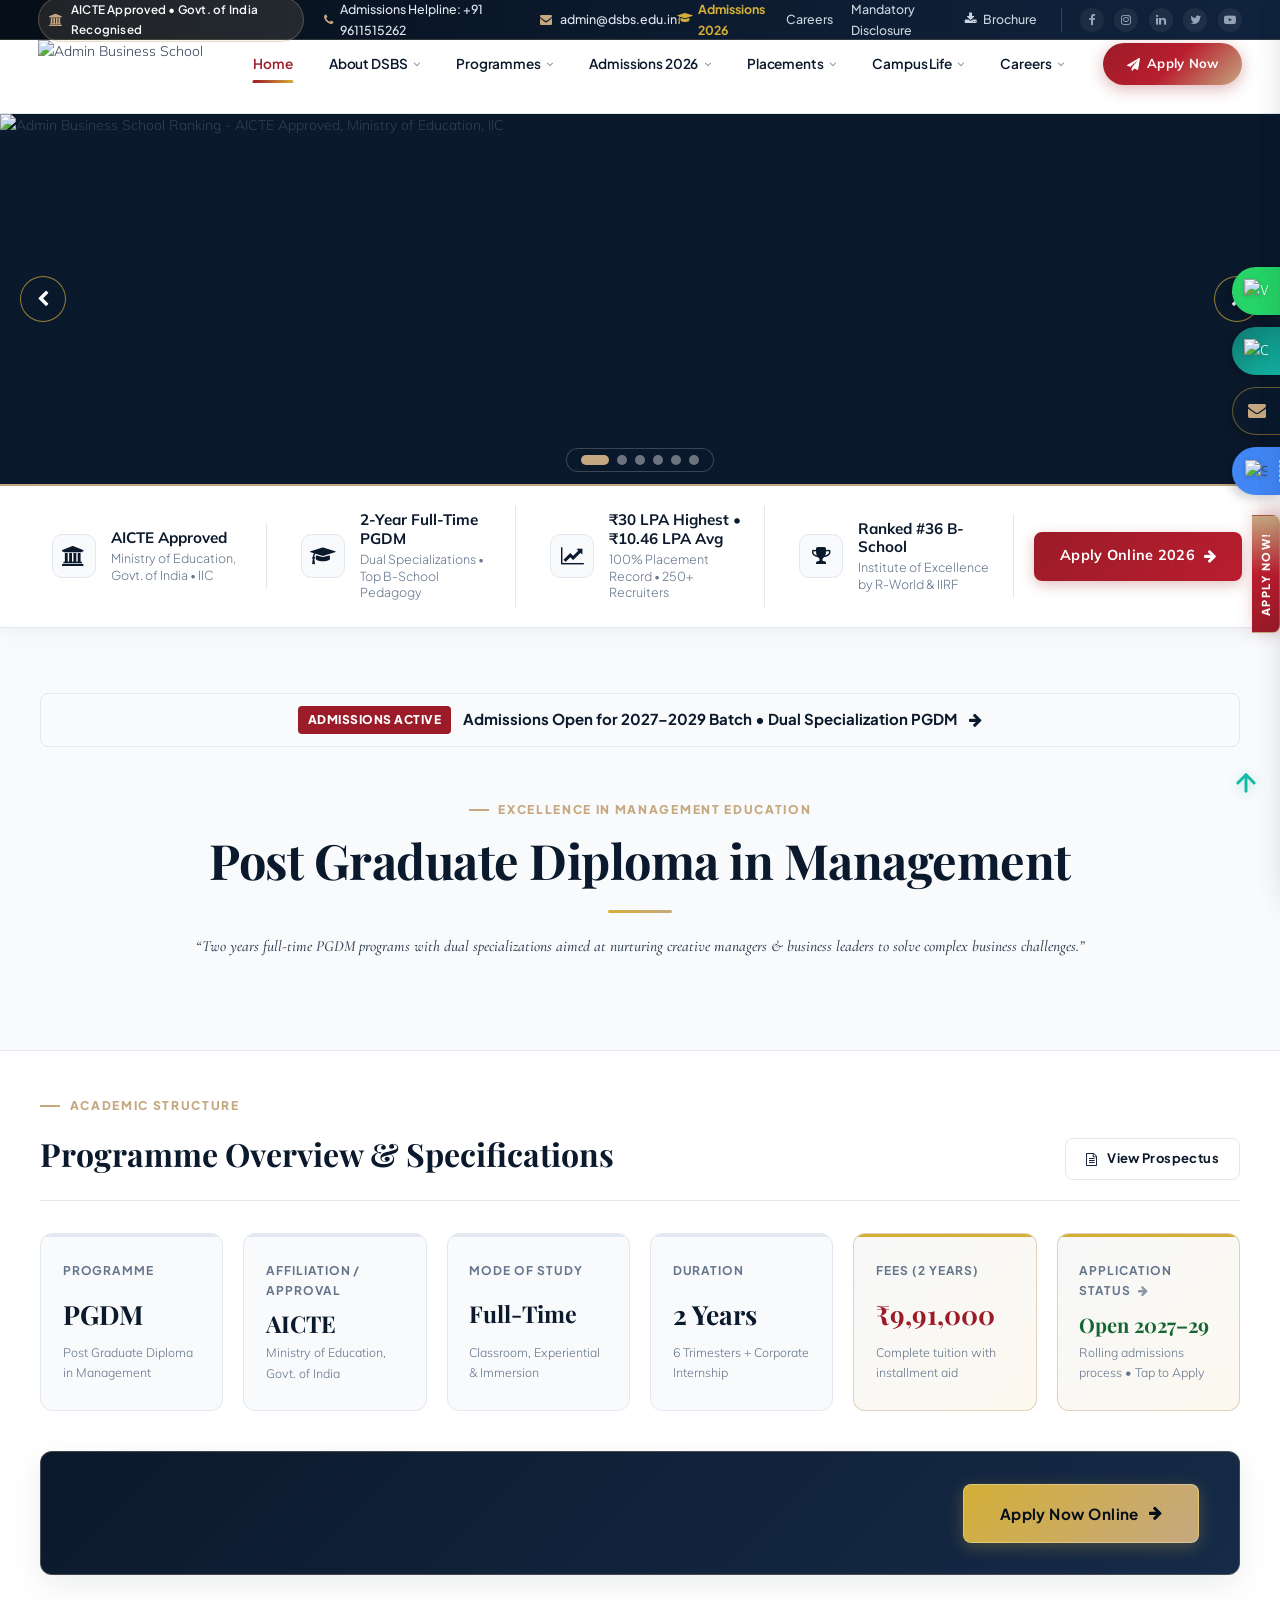
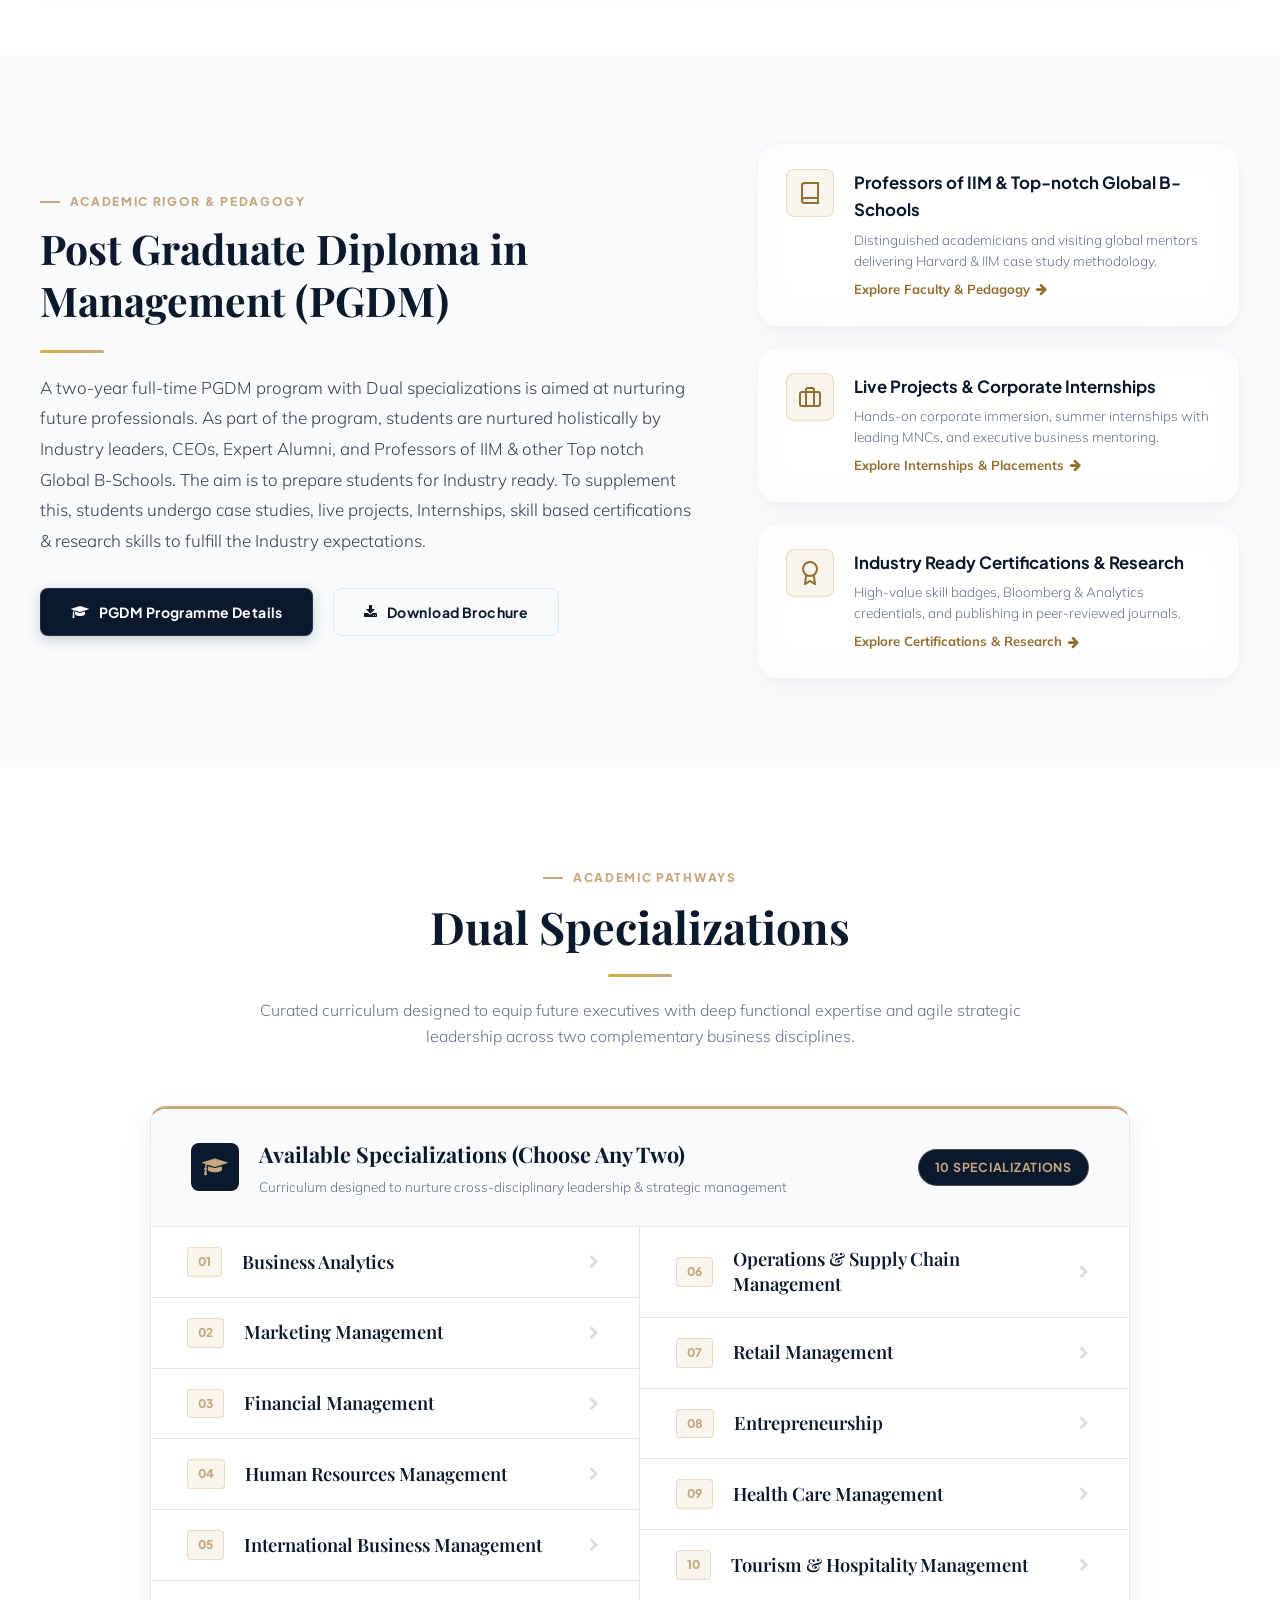
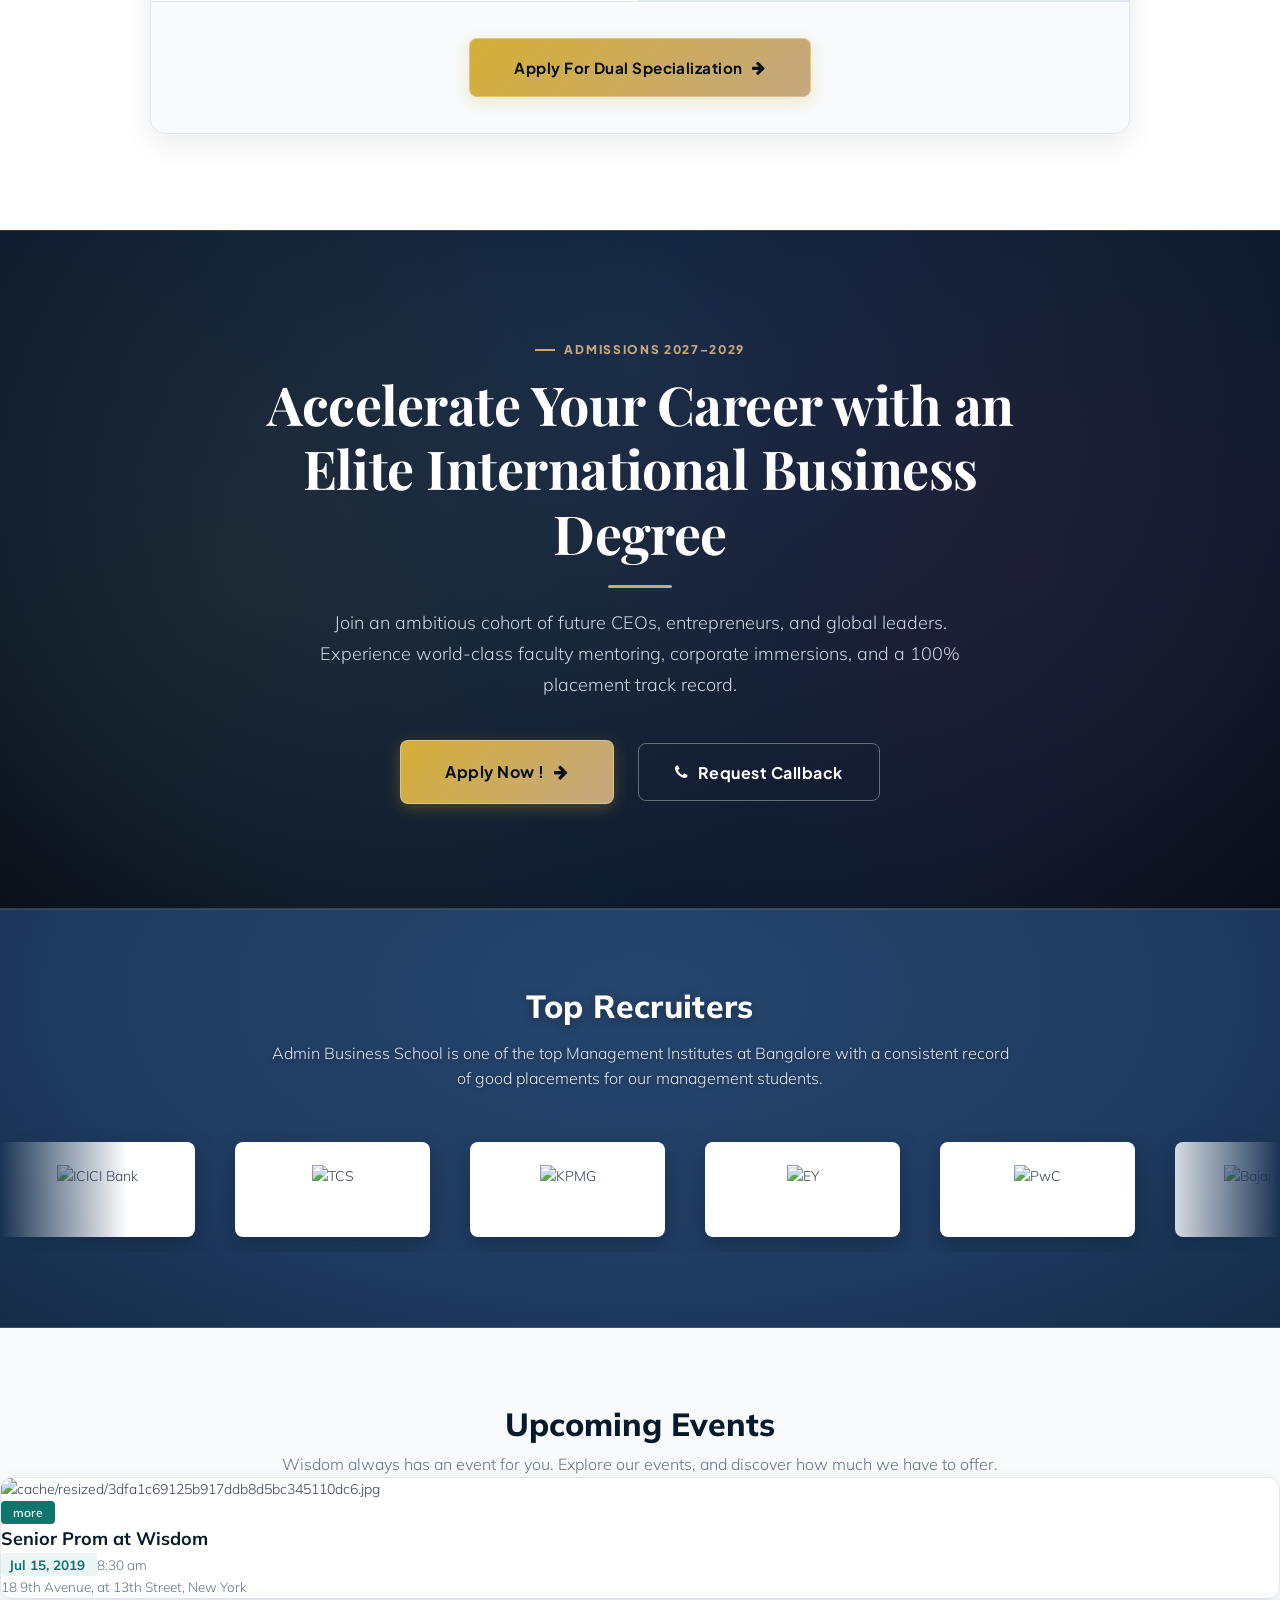
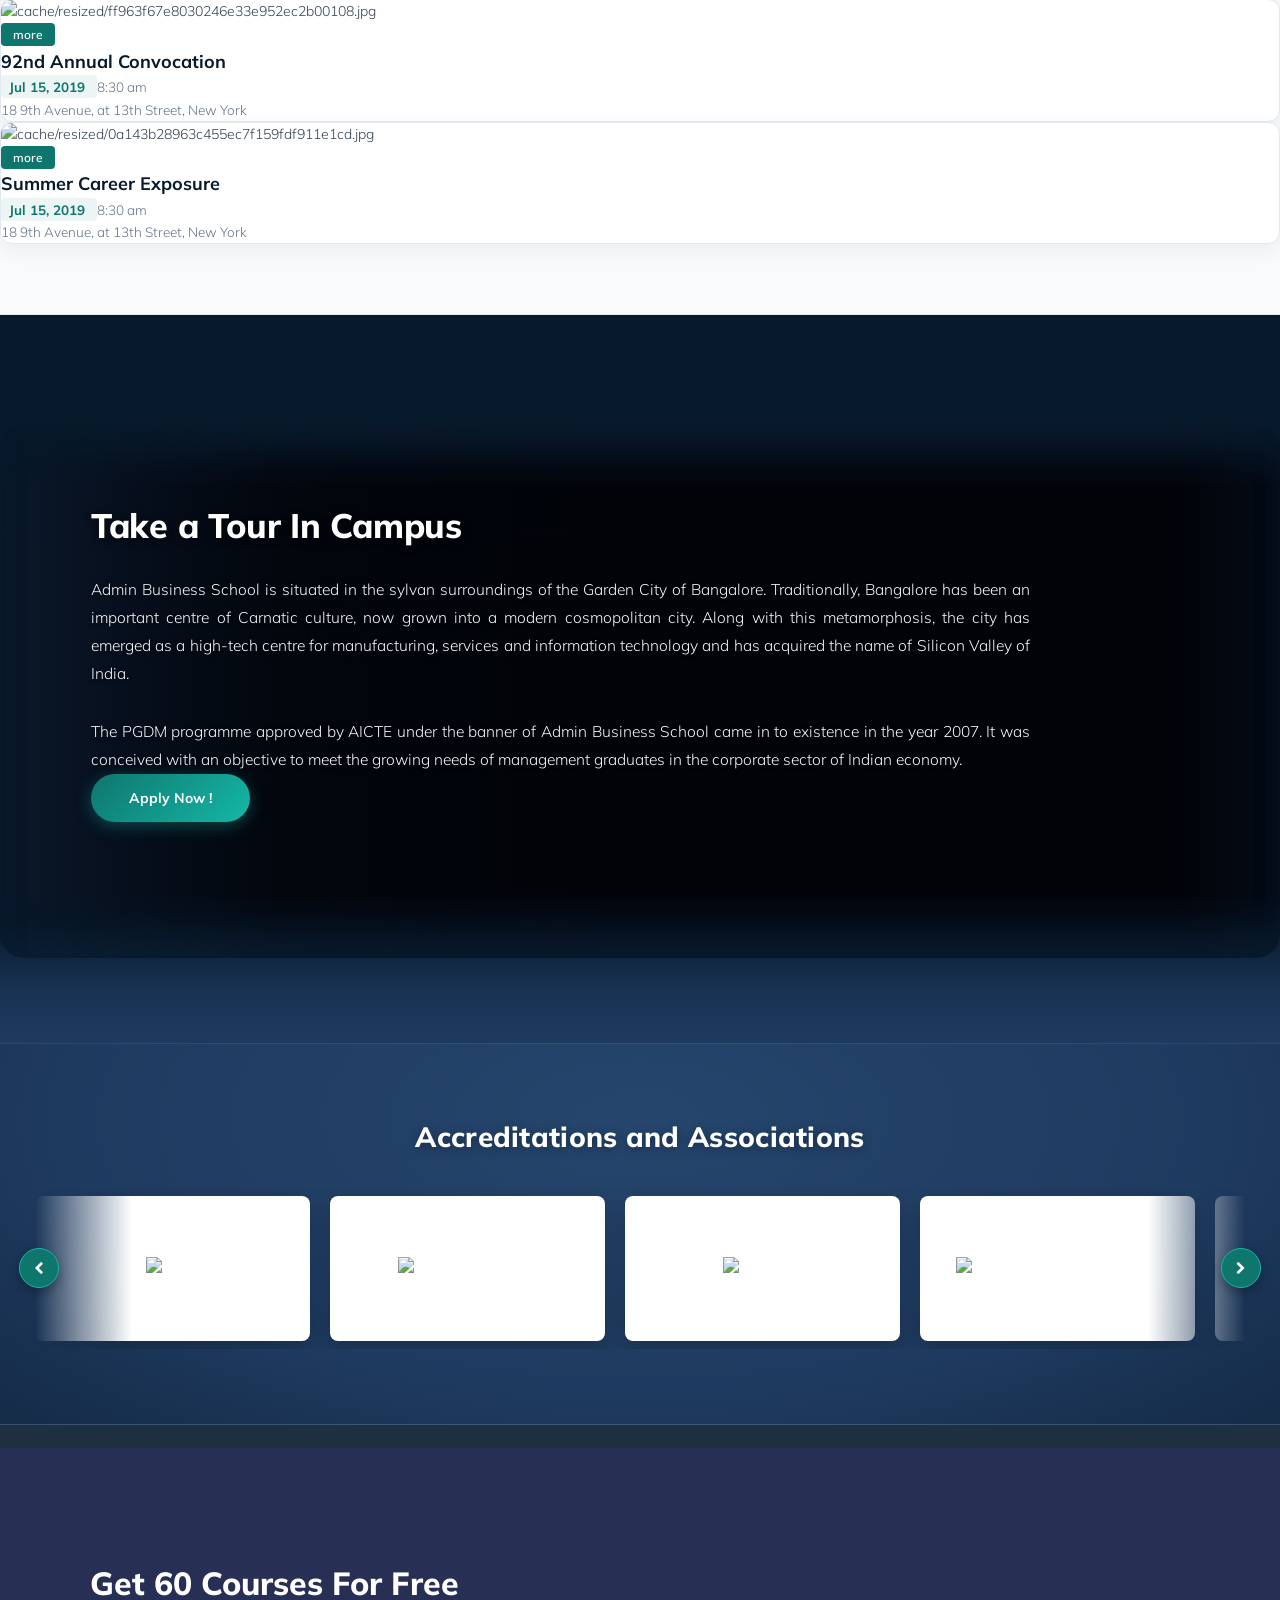
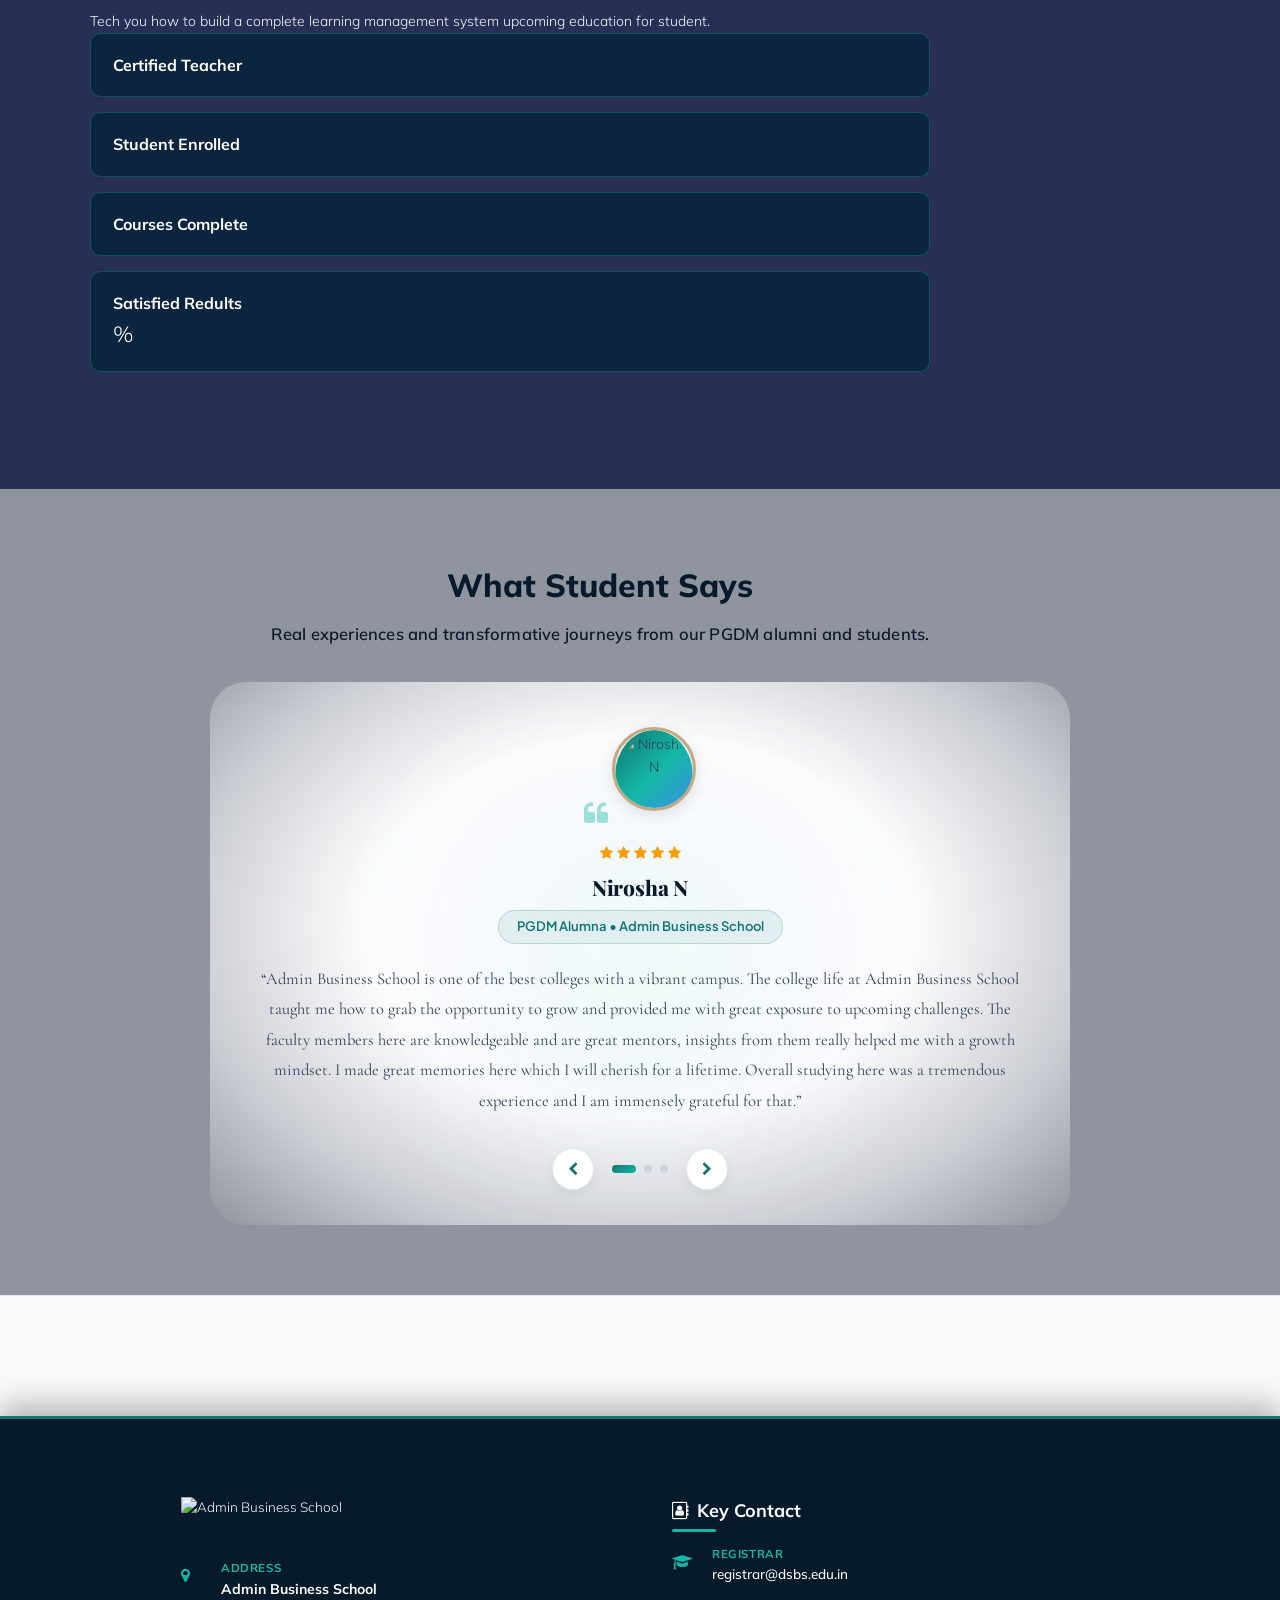
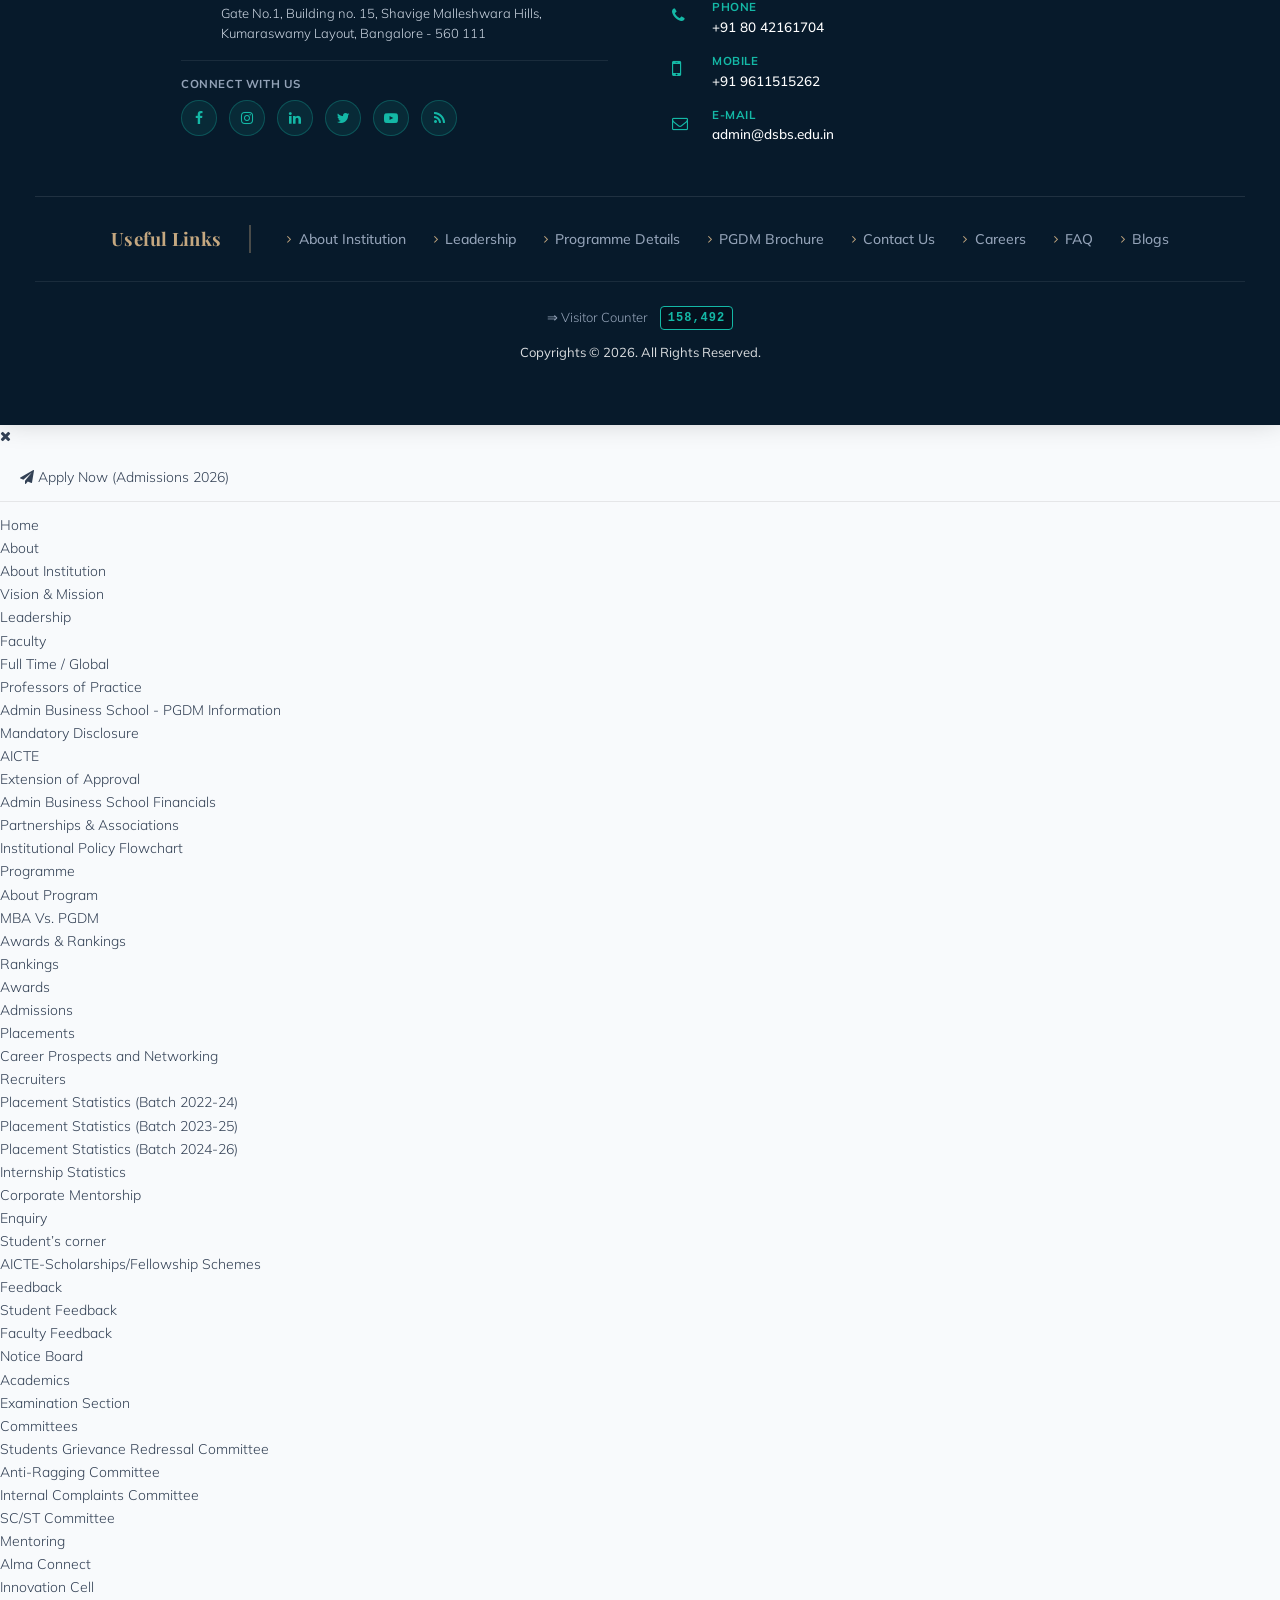
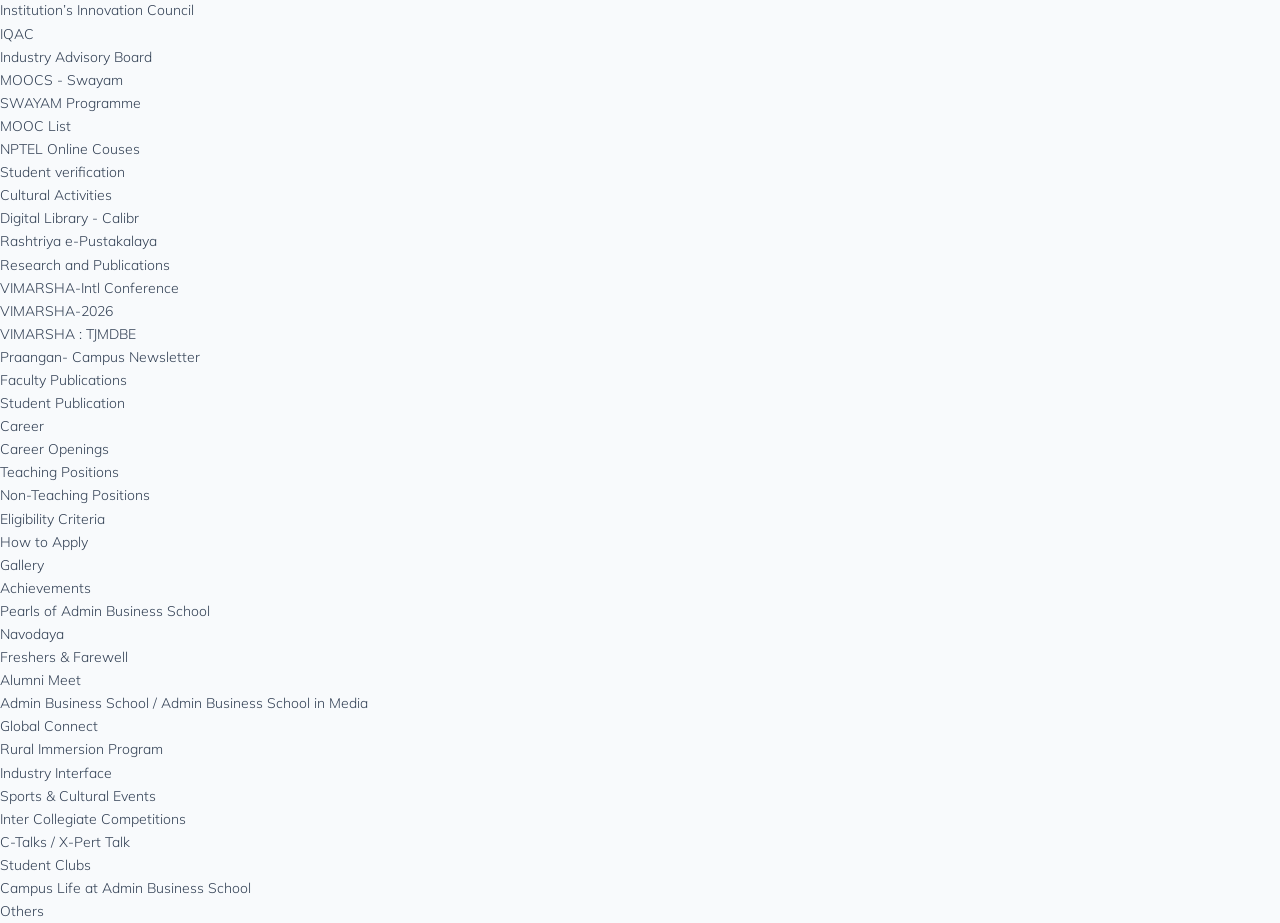
==== commit b9556f05: "fix(ui-ux): add mobile navigation to careers pages, optimize responsive carousel proportions, and fi" ====
--- a/index.html
+++ b/index.html
@@ -4210,7 +4210,7 @@
 <!-- Off Canvas Menu -->
 <div class="offcanvas-overlay"></div>
 <div class="offcanvas-menu">
-<a class="close-offcanvas" href="#"><span class="fa fa-remove"></span></a>
+<a class="close-offcanvas" href="#" aria-label="Close Mobile Navigation"><span class="fa fa-remove" aria-hidden="true"></span></a>
 <div class="offcanvas-inner">
 <div style="padding: 18px 20px 12px; border-bottom: 1px solid rgba(0,0,0,0.08); margin-bottom: 12px;">
   <a href="apply-now.html" class="elite-btn-apply" style="width: 100%; justify-content: center; text-align: center; box-sizing: border-box; text-decoration: none;">
--- a/assets/css/elite-dsbs.css
+++ b/assets/css/elite-dsbs.css
@@ -2826,6 +2826,38 @@
   }
   .footer-links-horizontal-list {
     gap: 0.65rem 1.25rem;
+  }
+  /* Mobile Hero Carousel Proportions - Zero Cropping & Letterboxing */
+  .elite-carousel-track {
+    min-height: auto !important;
+  }
+  .elite-carousel-btn {
+    width: 36px !important;
+    height: 36px !important;
+    font-size: 13px !important;
+  }
+  .elite-carousel-prev {
+    left: 8px !important;
+  }
+  .elite-carousel-next {
+    right: 8px !important;
+  }
+  /* Compact Non-Intrusive Floating Action Icons */
+  #sp-right-sticky {
+    top: auto;
+    bottom: 80px;
+    transform: none;
+  }
+  .main-sticky .sub-social-icons {
+    width: 44px !important;
+    height: 44px !important;
+    border-radius: 22px 0 0 22px !important;
+  }
+  .main-sticky .sub-social-icons span {
+    display: none !important;
+  }
+  .ee-register-now.right {
+    display: none !important;
   }
 }
 
